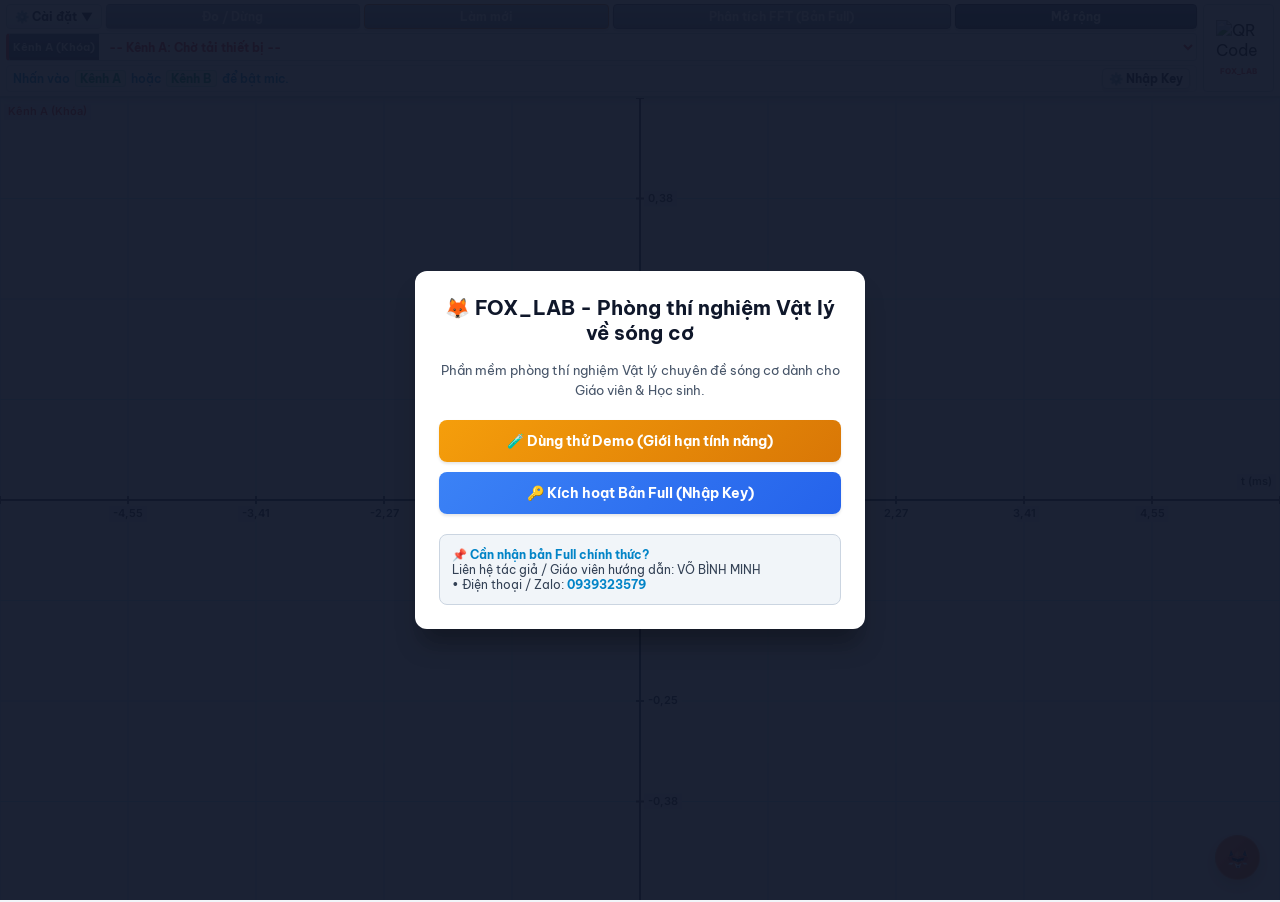
==== index.html @ f79adf84 "Add files via upload" ====
<!DOCTYPE html>
<html lang="vi">
<head>
    <meta charset="UTF-8">
    <meta name="viewport" content="width=device-width, initial-scale=1.0, maximum-scale=1.0, user-scalable=no">
    <link rel="manifest" href="manifest.json">
    <link rel="icon" type="image/png" sizes="192x192" href="icon-512.png">
    <link rel="apple-touch-icon" href="icon-512.png">
    <meta name="theme-color" content="#f97316">
    <meta name="apple-mobile-web-app-capable" content="yes">
    <meta name="apple-mobile-web-app-status-bar-style" content="black-translucent">
    <title>FOX_LAB - Phòng thí nghiệm Vật lý về sóng cơ học</title>
    <link rel="preconnect" href="https://fonts.googleapis.com">
    <link rel="preconnect" href="https://fonts.gstatic.com" crossorigin>
    <link href="https://fonts.googleapis.com/css2?family=Be+Vietnam+Pro:ital,wght@0,400;0,500;0,600;0,700;1,400&family=Inter:wght@400;500;600;700&family=JetBrains+Mono:wght@400;600;700&display=swap" rel="stylesheet">
    
    <script src="https://cdnjs.cloudflare.com/ajax/libs/qrcodejs/1.0.0/qrcode.min.js"></script>
    <script>
        window.MathJax = {
            tex: {
                inlineMath: [['$', '$'], ['\\(', '\\)']],
                displayMath: [['$$', '$$'], ['\\[', '\\]']],
                processEscapes: true,
                processEnvironments: true,
                packages: ['base', 'ams', 'noerrors', 'noundefined']
            },
            options: {
                ignoreHtmlClass: 'tex2jax_ignore',
                processHtmlClass: 'tex2jax_process|fox-msg-bubble|hud-overlay'
            },
            chtml: {
                scale: 1.05,
                displayAlign: 'left'
            }
        };
    </script>
    <script id="MathJax-script" async src="https://cdn.jsdelivr.net/npm/mathjax@3/es5/tex-mml-chtml.js"></script>

    <style>
        @keyframes animUI-fadeIn { from { opacity: 0; } to { opacity: 1; } }
        @keyframes animUI-slideDown { from { opacity: 0; transform: translateY(-8px) scaleY(0.95); } to { opacity: 1; transform: none; } }
        @keyframes statusPulse { 0%, 100% { opacity: 1; transform: scale(1); } 50% { opacity: 0.5; transform: scale(0.85); } }
        @keyframes foxPulsePing { 0% { transform: scale(0.95); opacity: 0.8; } 70%, 100% { transform: scale(1.65); opacity: 0; } }
        @keyframes foxMsgFadeIn { from { opacity: 0; transform: translateY(6px); } to { opacity: 1; transform: translateY(0); } }

        html, body {
            margin: 0; padding: 0; width: 100%; height: 100%; height: 100dvh;
            background-color: #f1f5f9; font-family: 'Be Vietnam Pro', 'Inter', sans-serif;
            -webkit-font-smoothing: antialiased; overflow: hidden; position: fixed;
            display: flex; flex-direction: column;
        }

        button, input, select { font-family: inherit; outline: none; }

        .top-bar {
            display: flex; background: linear-gradient(180deg, #ffffff, #f8fafc);
            border-bottom: 2px solid #cbd5e1; z-index: 10; padding: 4px 6px; gap: 6px;
            align-items: stretch; flex-shrink: 0; box-shadow: 0 4px 10px -2px rgba(0, 0, 0, 0.05);
        }

        .controls-wrapper { display: flex; flex-direction: column; flex-grow: 1; gap: 4px; }
        .toolbar-row { display: flex; flex-wrap: wrap; gap: 4px; width: 100%; align-items: stretch; position: relative; z-index: 100; }
        .toolbar-row > * { flex: 1 1 auto; min-width: 70px; }
        .channel-row { display: flex; flex-wrap: wrap; gap: 4px; width: 100%; position: relative; z-index: 10; }

        .channel-card {
            display: flex; flex: 1 1 180px; background: #fff; border: 1px solid #cbd5e1;
            border-radius: 4px; overflow: hidden; align-items: stretch;
            box-shadow: 0 1px 2px rgba(0, 0, 0, 0.02); height: 26px;
        }

        .channel-card button {
            border-radius: 0; width: 90px; font-size: 11px; flex-shrink: 0;
            text-shadow: 0 1px 1px rgba(0, 0, 0, 0.2); border: none; padding: 0 4px;
        }

        .channel-card select {
            flex-grow: 1; border: none; background: #f8fafc; color: #334155;
            padding: 0 6px; font-size: 11.5px; font-weight: 700; cursor: pointer;
            text-overflow: ellipsis; white-space: nowrap;
        }

        .channel-a-indicator { border-left: 3px solid #ef4444; }
        .channel-b-indicator { border-left: 3px solid #3b82f6; }

        .qr-panel {
            display: none; flex-direction: column; align-items: center; justify-content: center;
            background: #fff; border: 1px solid #cbd5e1; border-radius: 4px; padding: 2px;
            width: 65px; flex-shrink: 0; cursor: pointer;
        }
        .qr-panel img { width: 45px; height: 45px; }
        .qr-panel .scan-title { font-size: 8px; font-weight: 800; color: #ef4444; margin-top: 1px; }

        .info-panel {
            font-weight: 600; font-size: 11.5px; color: #dc2626; background: #fff;
            padding: 2px 6px; border-radius: 4px; border: 1px solid #e2e8f0; width: 100%;
            text-align: center; box-sizing: border-box; display: flex; align-items: center;
            justify-content: space-between; min-height: 22px; position: relative; z-index: 5;
        }

        .info-badge, .channel-tag-a, .channel-tag-b {
            display: inline-block; padding: 0 4px; margin: 0 2px; border-radius: 3px; font-weight: 700;
        }

        .info-badge { background-color: rgba(16, 185, 129, 0.1); color: #059669; border: 1px solid rgba(16, 185, 129, 0.2); }
        .channel-tag-a { color: #ef4444; background-color: rgba(239, 68, 68, 0.1); }
        .channel-tag-b { color: #3b82f6; background-color: rgba(59, 130, 246, 0.1); }

        .license-gear-btn {
            background: #f8fafc; border: 1px solid #cbd5e1; border-radius: 4px; font-size: 11.5px;
            font-weight: 700; color: #0f172a; cursor: pointer; padding: 2px 6px;
            display: inline-flex; align-items: center; gap: 4px;
        }
        .license-gear-btn:hover { background: #e2e8f0; }

        button {
            font-size: 11.5px; font-weight: bold; cursor: pointer; color: white;
            border: 1px solid rgba(0, 0, 0, 0.1); border-radius: 4px;
            box-shadow: 0 2px 3px rgba(0, 0, 0, 0.1); padding: 4px 8px; margin: 0;
            white-space: nowrap; overflow: hidden; text-overflow: ellipsis; transition: all 0.2s ease;
        }
        button:hover:not(:disabled) { filter: brightness(1.1); transform: translateY(-1px); }
        button:disabled { background: linear-gradient(180deg, #94a3b8, #64748b) !important; cursor: not-allowed; opacity: 0.8; }

        .btn-green { background: linear-gradient(180deg, #10b981, #059669); }
        .btn-red { background: linear-gradient(180deg, #ef4444, #dc2626); }
        .btn-orange { background: linear-gradient(180deg, #f59e0b, #d97706); color: #fff !important; border: 1px solid #b45309; }
        .btn-purple { background: linear-gradient(180deg, #8b5cf6, #7c3aed); }
        .btn-pink { background: linear-gradient(180deg, #ec4899, #db2777); }
        .btn-slate { background: linear-gradient(180deg, #64748b, #475569); color: #fff !important; border: 1px solid #334155; }
        .btn-blue { background: linear-gradient(180deg, #3b82f6, #2563eb); color: #fff !important; border: 1px solid #1d4ed8; }
        .btn-dark { background: linear-gradient(180deg, #334155, #0f172a); }

        canvas {
            flex-grow: 1; width: 100%; height: 100%; display: block;
            cursor: crosshair; touch-action: none; background-color: #f8fafc;
        }

        .settings-dropdown { position: relative; display: flex; flex: 0 1 auto; z-index: 101; }
        .settings-dropdown.open { z-index: 1000; }
        .settings-dropdown-toggle {
            padding: 4px 8px; font-size: 11.5px; font-weight: 700; color: #1e293b;
            border-radius: 4px; border: 1px solid #cbd5e1; background: linear-gradient(180deg, #ffffff, #f1f5f9);
            cursor: pointer; display: flex; align-items: center; gap: 4px;
        }
        .settings-dropdown-menu {
            display: none; position: absolute; top: calc(100% + 4px); left: 0; min-width: 250px;
            z-index: 1001; background: #0f172a; border: 1px solid #334155; border-radius: 6px;
            box-shadow: 0 16px 36px -4px rgba(0, 0, 0, 0.5); overflow: hidden;
        }
        .settings-dropdown.open .settings-dropdown-menu { display: block; animation: animUI-slideDown 0.22s ease forwards; }

        .settings-group-header {
            padding: 8px 12px; font-size: 12px; font-weight: 700; color: #f8fafc; cursor: pointer;
            display: flex; align-items: center; justify-content: space-between;
            border-bottom: 1px solid #1e293b; background: #0f172a;
        }
        .settings-group.expanded > .settings-group-header { background-color: #1e293b; color: #38bdf8; }
        .group-arrow { font-size: 11px; transition: transform 0.25s ease; color: #64748b; }
        .settings-group.expanded > .settings-group-header .group-arrow { transform: rotate(90deg); color: #38bdf8; }

        .settings-group-items {
            display: none; position: relative; padding: 4px; gap: 4px;
            background: #020617; border-radius: 6px; margin: 6px 8px 8px 8px; border: 1px solid #1e293b;
        }
        .settings-group.expanded > .settings-group-items { display: flex; flex-direction: row; align-items: stretch; }
        .settings-slider-pill {
            position: absolute; top: 4px; bottom: 4px; left: 0; width: 0;
            background: linear-gradient(135deg, #3b82f6, #2563eb); border-radius: 4px;
            pointer-events: none; z-index: 1; transition: transform 0.24s ease, width 0.24s ease; opacity: 0;
        }
        .settings-item {
            flex: 1; padding: 6px 4px; font-size: 11px; color: #94a3b8; cursor: pointer;
            border-radius: 4px; text-align: center; font-weight: 600; position: relative; z-index: 2;
            background: transparent !important;
        }
        .settings-item.active { color: #ffffff; font-weight: 700; }

        .settings-action-btn {
            padding: 8px 10px; font-size: 11.5px; color: #f8fafc; cursor: pointer; border-radius: 4px;
            text-align: left; font-weight: 600; background: #1e293b; border: 1px solid #334155;
            transition: 0.2s; display: block; width: 100%; box-sizing: border-box;
        }
        .settings-action-btn:hover { background: #334155; border-color: #475569; }
        .settings-action-btn.btn-danger { color: #fca5a5; border-color: #7f1d1d; }
        .settings-action-btn.btn-danger:hover { background: #7f1d1d; color: #fff; }

        .license-modal-overlay {
            position: fixed; top: 0; left: 0; width: 100vw; height: 100dvh;
            background: rgba(15, 23, 42, 0.95); z-index: 200000; display: flex;
            align-items: center; justify-content: center; padding: 15px; box-sizing: border-box;
        }
        .license-selection-box {
            background: #ffffff; width: 100%; max-width: 450px; border-radius: 12px;
            padding: 24px; box-shadow: 0 20px 25px -5px rgba(0, 0, 0, 0.3); text-align: center; box-sizing: border-box;
        }
        .license-selection-box h2 { color: #0f172a; margin-top: 0; font-size: 20px; font-weight: 700; }
        .license-selection-box p { color: #475569; font-size: 13px; line-height: 1.5; margin-bottom: 20px; }
        .license-btn-group { display: flex; flex-direction: column; gap: 10px; margin-bottom: 20px; }
        .license-btn {
            padding: 12px 16px; font-size: 14px; font-weight: bold; border-radius: 8px; border: none;
            cursor: pointer; color: white; display: flex; align-items: center; justify-content: center; gap: 8px; width: 100%;
        }
        .btn-demo-mode { background: linear-gradient(135deg, #f59e0b, #d97706); }
        .btn-full-mode { background: linear-gradient(135deg, #3b82f6, #2563eb); }
        .contact-box { background: #f1f5f9; border-radius: 8px; padding: 12px; font-size: 12px; color: #334155; border: 1px solid #cbd5e1; text-align: left; }
        .contact-box b { color: #0284c7; }

        .modal-overlay {
            position: fixed; top: 0; left: 0; width: 100vw; height: 100dvh;
            background: rgba(15, 23, 42, 0.95); z-index: 100000; display: none;
            align-items: center; justify-content: center;
        }
        .modal-content {
            background: #f8fafc; width: 100vw; height: 100dvh; display: flex;
            flex-direction: column; overflow: hidden; box-sizing: border-box;
        }
        .modal-header {
            color: #fff; padding: 8px 12px; font-weight: bold; font-size: 13px;
            display: flex; justify-content: space-between; align-items: center; flex-shrink: 0;
        }
        .modal-controls {
            padding: 6px 8px; background: #fff; border-bottom: 1px solid #cbd5e1;
            display: flex; gap: 6px; align-items: center; flex-wrap: wrap;
            justify-content: space-between; flex-shrink: 0;
        }
        .fft-canvas-container {
            padding: 6px; background: #e2e8f0; width: 100%; box-sizing: border-box;
            display: flex; justify-content: center; align-items: center; overflow: hidden;
            flex-grow: 1; position: relative;
        }
        .modal-display-canvas { background: #fff; border: 1px solid #cbd5e1; border-radius: 4px; width: 100%; height: 100%; display: block; touch-action: none; }
        #fftModal .modal-header { background: linear-gradient(90deg, #7c3aed, #4f46e5); }
        #twoSourceModal .modal-header { background: linear-gradient(90deg, #db2777, #c026d3); }

        .hud-overlay {
            position: absolute; top: 16px; left: 16px; background: rgba(15, 23, 42, 0.88);
            color: #f8fafc; padding: 10px 14px; border-radius: 8px; border: 1px solid rgba(255, 255, 255, 0.2);
            font-family: 'JetBrains Mono', monospace; font-size: 12px; line-height: 1.6; z-index: 50; display: none; max-width: calc(100% - 32px);
        }
        .hud-title { font-family: 'Be Vietnam Pro', sans-serif; font-weight: 700; color: #38bdf8; margin-bottom: 4px; font-size: 13px; text-transform: uppercase; border-bottom: 1px solid rgba(255, 255, 255, 0.2); padding-bottom: 2px; }
        .hud-highlight { color: #facc15; font-weight: bold; }
        .hud-eq { color: #10b981; font-style: italic; }
        .math-symbol { font-family: "Times New Roman", Times, serif; font-style: italic; font-size: 14.5px; }

        .ts-mode-toggle { display: flex; gap: 4px; background: #0f172a; padding: 3px; border-radius: 6px; border: 1px solid #334155; position: relative; overflow: hidden; }
        .ts-mode-pill { position: absolute; top: 3px; bottom: 3px; left: 0; width: 0; background: linear-gradient(135deg, #3b82f6, #2563eb); border-radius: 4px; pointer-events: none; z-index: 1; transition: transform 0.24s ease, width 0.24s ease; opacity: 0; }
        .ts-mode-toggle button { background: transparent; color: #94a3b8; border: none; font-weight: 600; padding: 5px 12px; font-size: 11px; position: relative; z-index: 2; cursor: pointer; border-radius: 4px; }
        .ts-mode-toggle button.active-mode { color: #ffffff; font-weight: 700; }

        .beat-warning {
            position: absolute; top: 16px; left: 50%; transform: translateX(-50%);
            background: rgba(220, 38, 38, 0.9); color: white; padding: 4px 12px; border-radius: 12px;
            font-size: 11.5px; font-weight: bold; z-index: 60; display: none; border: 1px solid #f87171; box-shadow: 0 4px 6px -1px rgba(0, 0, 0, 0.1);
        }

        :root { --fox-font: 'Be Vietnam Pro', sans-serif; --fox-font-mono: 'JetBrains Mono', monospace; --fox-cyan: #38bdf8; --fox-text-muted: #64748b; }

        #fox-chat-widget { position: fixed; bottom: 20px; right: 20px; z-index: 99998; font-family: var(--fox-font); user-select: none; }
        .fox-trigger-wrapper { position: relative; display: flex; align-items: center; justify-content: center; }
        .fox-ping-ring { position: absolute; width: 100%; height: 100%; border-radius: 50%; background: rgba(249, 115, 22, 0.4); animation: foxPulsePing 3s infinite; pointer-events: none; z-index: 1; }
        #fox-chat-trigger {
            position: relative; z-index: 2; width: 45px; height: 45px; border-radius: 50%;
            background: linear-gradient(135deg, #ff7849 0%, #ea580c 100%); border: 1px solid rgba(255, 255, 255, 0.25);
            box-shadow: 0 6px 15px -4px rgba(234, 88, 12, 0.5); cursor: pointer; display: flex; align-items: center; justify-content: center; color: #fff;
        }
        .fox-trigger-icon { width: 26px; height: 26px; display: flex; align-items: center; justify-content: center; }
        .fox-trigger-icon svg { width: 100%; height: 100%; display: block; }
        .fox-trigger-close-icon { display: none; width: 18px; height: 18px; }

        #fox-chat-widget.open #fox-chat-trigger { background: linear-gradient(135deg, #334155 0%, #1e293b 100%); }
        #fox-chat-widget.open .fox-ping-ring, #fox-chat-widget.open .fox-trigger-fox-icon { display: none; }
        #fox-chat-widget.open .fox-trigger-close-icon { display: flex; transform: rotate(90deg); }

        #fox-chat-box {
            position: absolute; bottom: 60px; right: 0; width: 330px; height: 450px; max-height: calc(100dvh - 100px);
            background: rgba(15, 23, 42, 0.95); backdrop-filter: blur(20px); border: 1px solid rgba(255, 255, 255, 0.1);
            border-radius: 10px; box-shadow: 0 20px 40px -10px rgba(0, 0, 0, 0.7); display: flex; flex-direction: column;
            overflow: hidden; transform: scale(0.9) translateY(20px); opacity: 0; visibility: hidden; pointer-events: none;
            transition: all 0.3s; z-index: 10;
        }
        #fox-chat-widget.open #fox-chat-box { transform: scale(1) translateY(0); opacity: 1; visibility: visible; pointer-events: auto; }

        #fox-chat-box.light-theme { background: rgba(248, 250, 252, 0.98); border: 1px solid rgba(0, 0, 0, 0.15); }
        #fox-chat-box.light-theme .fox-chat-header { background: rgba(241, 245, 249, 0.95); border-bottom: 1px solid rgba(0, 0, 0, 0.1); }
        #fox-chat-box.light-theme .fox-header-title { color: #0f172a; }
        #fox-chat-box.light-theme .fox-header-status { color: #64748b; }
        #fox-chat-box.light-theme .fox-btn-icon { color: #475569; }
        #fox-chat-box.light-theme .fox-btn-icon:hover { background: rgba(0, 0, 0, 0.08); color: #0f172a; }
        #fox-chat-box.light-theme .fox-msg-bot .fox-msg-bubble { background: #ffffff; color: #0f172a; border: 1px solid #cbd5e1; box-shadow: 0 1px 3px rgba(0, 0, 0, 0.05); }
        #fox-chat-box.light-theme .fox-msg-bot .fox-msg-bubble b { color: #0284c7; }
        #fox-chat-box.light-theme .fox-input-container { background: rgba(241, 245, 249, 0.98); border-top: 1px solid rgba(0, 0, 0, 0.1); }
        #fox-chat-box.light-theme .fox-input-box { background: #ffffff; border: 1px solid #cbd5e1; }
        #fox-chat-box.light-theme #fox-chat-input { color: #0f172a; }
        #fox-chat-box.light-theme #fox-chat-input::placeholder { color: #94a3b8; }
        #fox-chat-box.light-theme .fox-footer-meta { color: #64748b; }
        #fox-chat-box.light-theme .fox-typing-text { color: #64748b; }

        .fox-chat-header { padding: 10px 12px; background: rgba(30, 41, 59, 0.8); border-bottom: 1px solid rgba(255, 255, 255, 0.1); display: flex; align-items: center; justify-content: space-between; flex-shrink: 0; }
        .fox-header-left { display: flex; align-items: center; gap: 8px; }
        .fox-avatar-container { width: 28px; height: 28px; border-radius: 6px; border: 1px solid rgba(249, 115, 22, 0.5); background: rgba(249, 115, 22, 0.1); display: flex; align-items: center; justify-content: center; padding: 2px; }
        .fox-avatar-container svg, .fox-msg-avatar svg { width: 100%; height: 100%; display: block; }
        .fox-header-info { display: flex; flex-direction: column; gap: 1px; }
        .fox-header-title { font-size: 13.5px; font-weight: 700; color: #fff; }
        .fox-header-status { font-size: 10px; color: #94a3b8; display: flex; align-items: center; gap: 4px; }
        .fox-status-dot { width: 5px; height: 5px; border-radius: 50%; background: #22c55e; animation: statusPulse 2s infinite ease-in-out; }
        .fox-btn-icon { width: 26px; height: 26px; border-radius: 4px; background: transparent; border: none; color: #94a3b8; display: flex; align-items: center; justify-content: center; cursor: pointer; }
        .fox-btn-icon:hover { background: rgba(255, 255, 255, 0.1); color: #fff; }

        #fox-chat-content { flex: 1; padding: 12px; overflow-y: auto; display: flex; flex-direction: column; gap: 10px; user-select: text; scroll-behavior: smooth; }
        .fox-msg-row { display: flex; gap: 8px; max-width: 100%; animation: foxMsgFadeIn 0.25s ease forwards; }
        .fox-msg-user { justify-content: flex-end; }
        .fox-msg-bot { justify-content: flex-start; }
        .fox-msg-avatar { width: 24px; height: 24px; border-radius: 4px; background: rgba(30, 41, 59, 0.9); border: 1px solid rgba(249, 115, 22, 0.4); display: flex; align-items: center; justify-content: center; flex-shrink: 0; padding: 2px; }
        .fox-msg-group { position: relative; display: flex; flex-direction: column; max-width: 85%; gap: 2px; }
        .fox-copy-btn { position: absolute; bottom: -18px; right: 0px; background: #cbd5e1; border: none; border-radius: 4px; color: #0f172a; cursor: pointer; font-size: 9px; padding: 2px 6px; font-weight: bold; opacity: 0; transition: opacity 0.2s; box-shadow: 0 1px 2px rgba(0, 0, 0, 0.2); }
        .fox-msg-group:hover .fox-copy-btn { opacity: 1; }

        .fox-msg-user .fox-msg-group { align-items: flex-end; }
        .fox-msg-bot .fox-msg-group { align-items: flex-start; }
        .fox-msg-bubble { padding: 8px 12px; border-radius: 10px; font-size: 12px; line-height: 1.4; word-wrap: break-word; max-width: 100%; }
        .fox-msg-user .fox-msg-bubble { background: linear-gradient(135deg, #f97316 0%, #ea580c 100%); color: #ffffff; border-bottom-right-radius: 2px; font-weight: 500; }
        .fox-msg-bot .fox-msg-bubble { background: rgba(30, 41, 59, 0.85); color: #f1f5f9; border: 1px solid rgba(255, 255, 255, 0.1); border-top-left-radius: 2px; }
        .fox-msg-bot .fox-msg-bubble b { color: var(--fox-cyan); font-weight: 600; }

        .fox-typing-indicator { display: inline-flex; align-items: center; width: auto; white-space: nowrap; }
        .fox-typing-text { font-size: 11px; color: #94a3b8; font-style: italic; margin-left: 6px; }

        .fox-input-container { padding: 10px; background: rgba(15, 23, 42, 0.95); border-top: 1px solid rgba(255, 255, 255, 0.1); display: flex; flex-direction: column; gap: 4px; flex-shrink: 0; }
        .fox-input-box { display: flex; align-items: center; background: rgba(30, 41, 59, 0.8); border: 1px solid rgba(255, 255, 255, 0.15); border-radius: 20px; padding: 4px 6px 4px 12px; }
        #fox-chat-input { flex: 1; background: transparent; border: none; color: #f8fafc; font-size: 12px; outline: none; padding: 6px 0; }
        .fox-send-btn { width: 28px; height: 28px; border-radius: 50%; background: linear-gradient(135deg, #f97316 0%, #ea580c 100%); border: none; color: #fff; display: flex; align-items: center; justify-content: center; cursor: pointer; flex-shrink: 0; }
        .fox-send-btn:disabled { background: rgba(255, 255, 255, 0.1) !important; color: #64748b !important; cursor: not-allowed; }
        .fox-send-btn svg { width: 12px; height: 12px; margin-left: 2px; }
        .fox-footer-meta { font-size: 9px; color: var(--fox-text-muted); text-align: center; }
        .fox-freq-tag { color: var(--fox-cyan); font-weight: 600; }
    </style>
</head>
<body>

<div id="licenseModalOverlay" class="license-modal-overlay" style="display: none;">
    <div class="license-selection-box">
        <h2>🦊 FOX_LAB - Phòng thí nghiệm Vật lý về sóng cơ</h2>
        <p>Phần mềm phòng thí nghiệm Vật lý chuyên đề sóng cơ dành cho Giáo viên & Học sinh.</p>
        <div class="license-btn-group">
            <button class="license-btn btn-demo-mode" onclick="selectMode('demo')">🧪 Dùng thử Demo (Giới hạn tính năng)</button>
            <button class="license-btn btn-full-mode" onclick="selectMode('full')">🔑 Kích hoạt Bản Full (Nhập Key)</button>
        </div>
        <div id="keyInputContainer" style="display: none; margin-bottom: 15px;">
            <input type="text" id="licenseKeyInput" placeholder="Nhập mã Key bản quyền..." style="width: 100%; padding: 10px; border-radius: 6px; border: 1px solid #cbd5e1; margin-bottom: 8px; box-sizing: border-box; text-align: center; font-weight: bold;">
            <div style="color: #dc2626; font-size: 11px; font-weight: bold; margin-bottom: 8px; text-align: center; background: #fee2e2; padding: 6px; border-radius: 4px; border: 1px dashed #f87171;">
                ⚠️ LƯU Ý: KHÔNG DÙNG TAB ẨN DANH!<br>Key hỗ trợ tối đa 3 thiết bị / lượt đổi.
            </div>
            <div style="display: flex; gap: 8px;">
                <button class="btn-green" style="flex: 1; padding: 10px; font-size: 12.5px; font-weight: bold;" onclick="verifyEnteredKey('verify')">✅ Xác thực & Mở khóa</button>
            </div>
        </div>
        <div class="contact-box">
            📌 <b>Cần nhận bản Full chính thức?</b><br>
            Liên hệ tác giả / Giáo viên hướng dẫn: VÕ BÌNH MINH<br>
            • Điện thoại / Zalo: <b>0939323579</b><br>
        </div>
    </div>
</div>

<div class="top-bar">
    <div class="controls-wrapper">
        <select id="channelModeSelect" style="display:none">
            <option value="1" selected>1 nguồn âm</option>
            <option value="2">2 nguồn âm</option>
        </select>
        <select id="modeSelect" style="display:none">
            <option value="auto">Khảo sát tần số (Tự dừng)</option>
            <option value="continuous" selected>Khảo sát liên tục</option>
        </select>
        <select id="speedSelect" style="display:none">
            <option value="fast" selected>Nhanh</option>
            <option value="slow">Chậm</option>
        </select>

        <div class="toolbar-row">
            <div class="settings-dropdown" id="settingsDropdown">
                <div class="settings-dropdown-toggle" id="settingsToggle">
                    <span>⚙️ Cài đặt</span><span class="dropdown-arrow">▼</span>
                </div>
                <div class="settings-dropdown-menu" id="settingsMenu">
                    <div class="settings-group" id="groupChannelMode">
                        <div class="settings-group-header" data-group="channelMode"><span>Chế độ nguồn âm</span><span class="group-arrow">›</span></div>
                        <div class="settings-group-items">
                            <div class="settings-item active" data-target="channelModeSelect" data-value="1">1 Nguồn</div>
                            <div class="settings-item" data-target="channelModeSelect" data-value="2">2 Nguồn</div>
                        </div>
                    </div>
                    <div class="settings-group" id="groupMode">
                        <div class="settings-group-header" data-group="mode"><span>Chức năng khảo sát</span><span class="group-arrow">›</span></div>
                        <div class="settings-group-items">
                            <div class="settings-item" data-target="modeSelect" data-value="auto">Tự dừng</div>
                            <div class="settings-item active" data-target="modeSelect" data-value="continuous">Liên tục</div>
                        </div>
                    </div>
                    <div class="settings-group" id="groupSpeed" style="display: block;">
                        <div class="settings-group-header" data-group="speed"><span>Tốc độ quét</span><span class="group-arrow">›</span></div>
                        <div class="settings-group-items">
                            <div class="settings-item active" data-target="speedSelect" data-value="fast">Nhanh</div>
                            <div class="settings-item" data-target="speedSelect" data-value="slow">Chậm</div>
                        </div>
                    </div>

                    <div class="settings-group" id="groupLicense">
                        <div class="settings-group-header" data-group="license" style="color: #38bdf8; border-top: 1px solid #1e293b;">
                            <span>🔑 Quản lý Bản quyền</span><span class="group-arrow">›</span>
                        </div>
                        <div class="settings-group-items" style="flex-direction: column; gap: 6px; padding: 8px;">
                            <div class="settings-action-btn" onclick="handleLicenseAction('change')">🔄 Đổi thiết bị (Đăng nhập máy khác)</div>
                            <div class="settings-action-btn" onclick="handleLicenseAction('logout')">🚪 Đăng xuất (Tạm thời)</div>
                            <div class="settings-action-btn btn-danger" onclick="handleLicenseAction('delete')">🗑 Xóa Key vĩnh viễn</div>
                        </div>
                    </div>
                </div>
            </div>

            <button id="pauseButton" class="btn-green" disabled>Đo / Dừng</button>
            <button id="resetButton" class="btn-orange">Làm mới</button>
            <button id="btnAnalysis" class="btn-slate" disabled>Xử lý nguồn âm</button>
            <button id="fullscreenButton" class="btn-slate" onclick="toggleFullScreen()">Mở rộng</button>
        </div>

        <div class="channel-row">
            <div class="channel-card channel-a-indicator">
                <button id="btnStartA" class="btn-slate" disabled>Kênh A (Khóa)</button>
                <select id="micSelectA" style="color: #dc2626;">
                    <option value="">-- Kênh A: Chờ tải thiết bị --</option>
                </select>
            </div>
            <div class="channel-card channel-b-indicator" id="cardChannelB" style="display:none;">
                <button id="btnStartB" class="btn-slate" disabled>Kênh B (Khóa)</button>
                <select id="micSelectB" style="color: #2563eb;">
                    <option value="">-- Kênh B: Chờ tải thiết bị --</option>
                </select>
            </div>
        </div>

        <div class="info-panel" id="infoText">
            <span id="infoMessageText">Đang tải hệ thống phân tích...</span>
            <button class="license-gear-btn" onclick="openLicenseModal()" title="Kích hoạt bản Full">⚙️ Nhập Key</button>
        </div>
    </div>

    <div class="qr-panel" id="qrPanel">
        <img id="qrImage" src="" alt="QR Code"><span class="scan-title">FOX_LAB</span>
    </div>
</div>

<canvas id="oscilloscope"></canvas>

<!-- MODAL PHÂN TÍCH HỌA ÂM FFT -->
<div id="fftModalOverlay" class="modal-overlay">
    <div id="fftModal" class="modal-content" onclick="event.stopPropagation()">
        <div class="modal-header">
            <span>Phân tích Họa âm (Spectrum - 5 Họa âm)</span>
        </div>
        <div class="modal-controls">
            <button class="btn-dark" onclick="closeFFTModal()">⬅ Quay lại</button>
            <label style="font-weight: 600; font-size: 11.5px; margin-left:10px;">Tần số (f<sub>0</sub>):</label>
            <input type="number" id="fftTargetFreq" value="440" min="20" max="5000" oninput="processAndDrawFFT()">
            <span style="font-weight: 600; font-size: 11.5px;">Hz</span>
            <button class="btn-green" onclick="processAndDrawFFT()">Quét Họa âm</button>
        </div>
        <div class="fft-canvas-container">
            <canvas id="fftDisplayCanvas" class="modal-display-canvas"></canvas>
        </div>
    </div>
</div>

<!-- MODAL PHÂN TÍCH 2 NGUỒN ÂM -->
<div id="twoSourceModalOverlay" class="modal-overlay">
    <div id="twoSourceModal" class="modal-content" onclick="event.stopPropagation()">
        <div class="modal-header">
            <span>Phân tích & Xử lý 2 Nguồn âm</span>
        </div>
        <div class="modal-controls" style="justify-content: space-between; padding: 6px 12px; display: flex; align-items: center;">
            <button class="btn-dark" onclick="closeTwoSourceModal()">⬅ Quay lại</button>
            <div class="ts-mode-toggle">
                <button id="btnModeOverlay" class="active-mode" onclick="setTsMode('overlay')">Ghép sóng</button>
                <button id="btnModeSum" onclick="setTsMode('sum')">Tổng hợp (A+B)</button>
            </div>
            <div style="display: flex; align-items: center; gap: 4px;">
                <button id="tsPlayBtn" onclick="toggleTsPlay()" class="btn-orange" style="margin-left: 4px;">⏸ Dừng</button>
                <button id="tsResultBtn" onclick="showTsResultModal()" style="display: none !important; margin-left: 4px;" class="btn-blue">📊 Kết quả</button>
                <button id="tsEquationBtn" onclick="showTsEquationModal()" style="display: none !important; margin-left: 4px;" class="btn-slate">📐 Phương trình</button>
            </div>
        </div>
        <div class="fft-canvas-container" id="tsContainer">
            <canvas id="twoSourceCanvas" class="modal-display-canvas"></canvas>
            <div id="hudResults" class="hud-overlay">
                <div class="hud-title">BẢNG KẾT QUẢ ĐỐI CHIẾU</div>
                <div>Tần số Kênh A: <span class="hud-highlight" id="hudFreqA">0.0</span> Hz &nbsp;|&nbsp; Chu kỳ T<sub>A</sub> = <span class="hud-highlight" id="hudPerA">0.00</span> ms &nbsp;|&nbsp; Biên độ A: <span class="hud-highlight" id="hudAmpA">0.00</span></div>
                <div>Tần số Kênh B: <span class="hud-highlight" id="hudFreqB">0.0</span> Hz &nbsp;|&nbsp; Chu kỳ T<sub>B</sub> = <span class="hud-highlight" id="hudPerB">0.00</span> ms &nbsp;|&nbsp; Biên độ B: <span class="hud-highlight" id="hudAmpB">0.00</span></div>
                <div style="margin-top:4px; padding-top:4px; border-top:1px dashed rgba(255,255,255,0.2);">
                    Độ lệch pha Δφ: <span class="hud-highlight" id="hudPhaseRad">0.00</span> rad (<span class="hud-highlight" id="hudPhaseDeg">0</span>°)
                </div>
            </div>
            <div id="hudEquations" class="hud-overlay" style="top: auto; bottom: 16px; left: 16px;">
                <div class="hud-title">PHƯƠNG TRÌNH DAO ĐỘNG</div>
                <div class="hud-eq">Kênh A: <span class="math-symbol">u<sub>A</sub> = <span id="eqAmpA">A</span>·cos(2π·<span id="eqFreqA">0</span>·t)</span></div>
                <div class="hud-eq">Kênh B: <span class="math-symbol">u<sub>B</sub> = <span id="eqAmpB">A</span>·cos(2π·<span id="eqFreqB">0</span>·t <span id="eqPhase">+ 0.00</span>)</span></div>
                <div class="hud-eq" id="eqSumLine" style="margin-top:4px;">Tổng hợp: <span class="math-symbol">u = u<sub>A</sub> + u<sub>B</sub></span></div>
            </div>
            <div id="tsWarningText" class="beat-warning">⚠️ Hai nguồn khác tần số (Tạo Sóng Phách)</div>
        </div>
    </div>
</div>

<!-- FOX CHAT WIDGET -->
<div id="fox-chat-widget">
    <div class="fox-trigger-wrapper">
        <div class="fox-ping-ring"></div>
        <button id="fox-chat-trigger" onclick="toggleChat()">
            <span class="fox-trigger-icon fox-trigger-fox-icon" id="trigger-fox-icon-container"></span>
            <span class="fox-trigger-icon fox-trigger-close-icon"><svg viewBox="0 0 24 24" fill="none" stroke="currentColor" stroke-width="2"><line x1="18" y1="6" x2="6" y2="18"></line><line x1="6" y1="6" x2="18" y2="18"></line></svg></span>
        </button>
    </div>
    <div id="fox-chat-box">
        <div class="fox-chat-header">
            <div class="fox-header-left">
                <div class="fox-avatar-container" id="header-fox-icon-container"></div>
                <div class="fox-header-info">
                    <div class="fox-header-title">Fox_lab AI</div>
                    <div class="fox-header-status"><span class="fox-status-dot"></span><span id="foxStatusText">Trực tuyến</span></div>
                </div>
            </div>
            <div class="fox-header-actions">
                <button class="fox-btn-icon" id="themeToggleBtn" onclick="toggleChatTheme()" title="Đổi giao diện Sáng / Tối">
                    <svg viewBox="0 0 24 24" fill="none" stroke="currentColor" stroke-width="2">
                        <path stroke-linecap="round" stroke-linejoin="round" d="M12 3v1m0 16v1m9-9h-1M4 12H3m15.364 6.364l-.707-.707M6.343 6.343l-.707-.707m12.728 0l-.707.707M6.343 17.657l-.707.707M16 12a4 4 0 11-8 0 4 4 0 018 0z"></path>
                    </svg>
                </button>
            </div>
        </div>
        <div id="fox-chat-content">
            <div class="fox-msg-row fox-msg-bot">
                <div class="fox-msg-avatar" id="msg-fox-icon-container"></div>
                <div class="fox-msg-group">
                    <div class="fox-msg-bubble">Xin chào quý Thầy/Cô và các em học sinh! Mình là <b>Fox_lab AI</b>, trợ lý ảo hướng dẫn thí nghiệm Vật lý. Em đang khảo sát với tần số <span id="foxLiveFreqTag" class="fox-freq-tag">0.0 Hz</span>. Em cần hỗ trợ gì?</div>
                </div>
            </div>
        </div>
        <div class="fox-input-container">
            <div class="fox-input-box">
                <input type="text" id="fox-chat-input" placeholder="Hỏi AI về kết quả đo đạc..." autocomplete="off">
                <button class="fox-send-btn" id="foxSendBtn" disabled>
                    <svg viewBox="0 0 24 24" fill="none" stroke="currentColor" stroke-width="2.5" stroke-linecap="round" stroke-linejoin="round">
                        <line x1="22" y1="2" x2="11" y2="13"></line>
                        <polygon points="22 2 15 22 11 13 2 9 22 2"></polygon>
                    </svg>
                </button>
            </div>
            <div class="fox-footer-meta">FOX_LAB</div>
        </div>
    </div>
</div>

<script>
    async function checkAppVersion() {
        try {
            const res = await fetch('./version.json?t=' + Date.now(), { cache: 'no-store' });
            if (!res.ok) return;
            const data = await res.json();
            const serverVersion = data.version;
            const localVersion = localStorage.getItem('fox_app_version');

            if (!localVersion) {
                localStorage.setItem('fox_app_version', serverVersion);
            } else if (localVersion !== serverVersion) {
                localStorage.setItem('fox_app_version', serverVersion);
                if ('caches' in window) {
                    const keys = await caches.keys();
                    await Promise.all(keys.map(key => caches.delete(key)));
                }
                window.location.reload(true);
            }
        } catch (e) { console.log('Chưa thể kiểm tra phiên bản:', e); }
    }
    checkAppVersion();

    document.addEventListener('keydown', function (e) {
        if (e.key === 'F12' || (e.ctrlKey && e.shiftKey && (e.key === 'I' || e.key === 'i' || e.key === 'J' || e.key === 'j')) || (e.ctrlKey && (e.key === 'U' || e.key === 'u'))) {
            e.preventDefault(); return false;
        }
    });
    document.addEventListener('contextmenu', function (e) { e.preventDefault(); });

    let wasAppBackgrounded = false;
    let lastBackgroundTime = 0;
    let lastReturnProcessTime = 0;
    let isSelectActive = false;

    // FIX: Sửa lỗi đóng băng trên ĐTDĐ do sự kiện focus của menu chọn
    document.addEventListener('DOMContentLoaded', () => {
        document.querySelectorAll('select').forEach(sel => {
            sel.addEventListener('focus', () => { isSelectActive = true; });
            sel.addEventListener('blur', () => { setTimeout(() => { isSelectActive = false; }, 300); });
        });
    });

    function onAppLeave() {
        if (isSelectActive) return;
        wasAppBackgrounded = true;
        lastBackgroundTime = performance.now();
        if (typeof stopTimer !== 'undefined') clearTimeout(stopTimer);
    }

    function onAppEnter() {
        const now = performance.now();
        if (now - lastReturnProcessTime < 400) return;
        if (wasAppBackgrounded || (document.visibilityState === 'visible' && (now - lastBackgroundTime > 200))) {
            wasAppBackgrounded = false;
            lastReturnProcessTime = now;
            if (typeof handleAppReturn === 'function') {
                handleAppReturn();
            }
        }
    }

    document.addEventListener('visibilitychange', () => {
        if (document.visibilityState === 'hidden') onAppLeave();
        else if (document.visibilityState === 'visible') onAppEnter();
    });

    window.addEventListener('blur', () => onAppLeave());
    window.addEventListener('focus', () => onAppEnter());
    window.addEventListener('beforeunload', () => { stopAudioChannel('A'); stopAudioChannel('B'); });

    function toggleFullScreen() {
        let elem = document.documentElement;
        if (!document.fullscreenElement && !document.webkitFullscreenElement && !document.mozFullScreenElement && !document.msFullscreenElement) {
            if (elem.requestFullscreen) elem.requestFullscreen().catch(err => { console.log(err); });
            else if (elem.webkitRequestFullscreen) elem.webkitRequestFullscreen();
            else if (elem.msRequestFullscreen) elem.msRequestFullscreen();
        } else {
            if (document.exitFullscreen) document.exitFullscreen();
            else if (document.webkitExitFullscreen) document.webkitExitFullscreen();
            else if (document.msExitFullscreen) document.msExitFullscreen();
        }
    }

    const FOX_AVATAR_SVG = `<svg viewBox="0 0 100 100" fill="none"><polygon points="22,12 10,48 36,40" fill="#ff7a30"/><polygon points="23,19 16,44 32,38" fill="#1e293b"/><path d="M 19 36 Q 23 32 28 34" stroke="#38bdf8" stroke-width="1.3" stroke-linecap="round"/><polygon points="78,12 64,40 90,48" fill="#ff7a30"/><polygon points="77,19 68,38 84,44" fill="#1e293b"/><path d="M 81 36 Q 77 32 72 34" stroke="#38bdf8" stroke-width="1.3" stroke-linecap="round"/><polygon points="50,22 36,40 50,46" fill="#ff8f4a"/><polygon points="50,22 50,46 64,40" fill="#ff7a30"/><polygon points="36,40 10,48 20,68 38,58" fill="#d4380d"/><polygon points="64,40 38,58 50,46" fill="#e04006"/><polygon points="64,40 50,46 62,58" fill="#d4380d"/><polygon points="64,40 90,48 80,68 62,58" fill="#d4380d"/><polygon points="20,68 12,74 26,76 34,68" fill="#e2e8f0"/><polygon points="80,68 88,74 74,76 66,68" fill="#cbd5e1"/><polygon points="38,58 50,46 50,78 36,68" fill="#ff7a30"/><polygon points="62,58 50,46 50,78 64,68" fill="#e04006"/><polygon points="50,78 36,68 44,88 50,88" fill="#f8fafc"/><polygon points="50,78 64,68 56,88 50,88" fill="#e2e8f0"/><polygon points="50,88 45,82 55,82" fill="#0f172a"/><polygon points="25,48 50,54 75,48 71,59 50,65 29,59" fill="#090d16" stroke="rgba(56,189,248,0.5)" stroke-width="0.9"/><circle cx="34.5" cy="48" r="1.5" fill="#ffffff"/><circle cx="44.5" cy="60" r="1.5" fill="#ffffff"/><circle cx="54.5" cy="48" r="1.5" fill="#ffffff"/><circle cx="64.5" cy="60" r="1.5" fill="#ffffff"/></svg>`;
    const LICENSE_GAS_URL = "https://script.google.com/macros/s/AKfycbwC9gwiwBdIsfvv2nGZQNrkeR1O43GTW9lhMCu6fEn-LGjjbmMEcy-3153DZRkOaLdx3Q/exec";
    const CHAT_GAS_URL = "https://script.google.com/macros/s/AKfycbyStGo5ETWCHq3UxtQEWIFL-R2mpEHdeYuX53EgfPf8LtG2Dfe4Dbk1-i59hf8LcY2bdg/exec";

    const btnStartA = document.getElementById('btnStartA'), btnStartB = document.getElementById('btnStartB');
    const pauseButton = document.getElementById('pauseButton'), resetButton = document.getElementById('resetButton');
    const btnAnalysis = document.getElementById('btnAnalysis'), infoMessageText = document.getElementById('infoMessageText');
    const channelModeSelect = document.getElementById('channelModeSelect'), modeSelect = document.getElementById('modeSelect'), speedSelect = document.getElementById('speedSelect');
    const micSelectA = document.getElementById('micSelectA'), micSelectB = document.getElementById('micSelectB');
    const canvas = document.getElementById('oscilloscope'), canvasCtx = canvas.getContext('2d', { alpha: false });
    const settingsDropdown = document.getElementById('settingsDropdown'), settingsMenu = document.getElementById('settingsMenu');

    window.resetButton = resetButton;

    let isDemoMode = true; let demoTimer = null; let demoChatCount = 0; const MAX_DEMO_CHAT = 3;
    let detectedFrequency = 0, lockedFrequency = 440;
    let isUserZoomed = false, totalTimeOnScreen = 5 * (1.0 / 440), currentZoomY = 2.0;

    let isTwoSourceModalOpen = false, isTsPaused = false;
    let snapDataA = [], snapDataB = [], tsViewMode = 'overlay';
    let showTsResults = false, showTsEquations = false;
    let currentCalcFreqA = 0, currentCalcFreqB = 0, currentAmpA = 0, currentAmpB = 0;
    
    // Mảng lưu trữ điểm phân tích trên đồ thị
    let pickedPoints = [];

    function getDeviceId() {
        let deviceId = localStorage.getItem('fox_device_id');
        if (!deviceId) {
            deviceId = 'dev_' + Math.random().toString(36).substring(2) + Date.now().toString(36);
            localStorage.setItem('fox_device_id', deviceId);
        }
        return deviceId;
    }

    function selectMode(mode) {
        if (mode === 'demo') {
            isDemoMode = true; document.getElementById('licenseModalOverlay').style.display = 'none';
            const gearBtn = document.querySelector('.license-gear-btn');
            if (gearBtn) gearBtn.style.display = 'inline-flex';
            updateAnalysisButtonState();
        } else {
            document.getElementById('keyInputContainer').style.display = 'block';
        }
    }

    function openLicenseModal() {
        document.getElementById('licenseModalOverlay').style.display = 'flex';
        document.getElementById('keyInputContainer').style.display = 'none';
    }

    window.handleLicenseAction = function (action) {
        let key = localStorage.getItem('fox_license_key');
        if (!key) { alert("Bạn chưa kích hoạt Key nào hoặc đang ở chế độ Dùng thử!"); return; }

        if (action === 'logout') {
            if (confirm("🚪 Bạn muốn Đăng xuất khỏi thiết bị này?\n(Key vẫn được lưu trên hệ thống, nhưng sẽ bị đăng xuất khỏi máy này)")) {
                forceLogout(false);
            }
        } else if (action === 'change') {
            if (confirm("🔄 Bạn muốn Đổi thiết bị?\n(Thiết bị hiện tại sẽ bị đăng xuất để bạn có thể dùng Key này đăng nhập vào máy tính khác)")) {
                fetch(LICENSE_GAS_URL, { method: 'POST', body: JSON.stringify({ action: "releaseDevice", key: key, deviceId: getDeviceId() }) });
                alert("Đã gửi yêu cầu giải phóng thiết bị!");
                forceLogout(false);
            }
        } else if (action === 'delete') {
            if (confirm("🗑 XÓA KEY VĨNH VIỄN?\nBạn có chắc chắn muốn xóa hẳn Key này khỏi hệ thống? (Thao tác này không thể hoàn tác)")) {
                fetch(LICENSE_GAS_URL, { method: 'POST', body: JSON.stringify({ action: "deleteKey", key: key, deviceId: getDeviceId() }) });
                alert("Đã gửi lệnh xóa Key vĩnh viễn!");
                forceLogout(false);
            }
        }
        document.getElementById('settingsDropdown').classList.remove('open');
    }

    function activateFullMode(key) {
        isDemoMode = false; localStorage.setItem('fox_license_key', key);
        if (demoTimer) clearTimeout(demoTimer);
        document.getElementById('licenseModalOverlay').style.display = 'none';
        infoMessageText.innerHTML = "✅ Bản Full Chính Thức đã kích hoạt thành công!";
        const gearBtn = document.querySelector('.license-gear-btn');
        if (gearBtn) gearBtn.style.display = 'none';
        updateAnalysisButtonState(); checkAndShowQR();
    }

    async function verifyKeyWithServer(key, type, isSilent = false) {
        if (!isSilent) infoMessageText.innerHTML = "Đang kiểm tra Key bản Full với Google Sheets...";
        try {
            const response = await fetch(LICENSE_GAS_URL, {
                method: 'POST', headers: { 'Content-Type': 'text/plain;charset=utf-8' },
                body: JSON.stringify({ action: "verifyKey", key: key, deviceId: getDeviceId(), type: type })
            });
            const result = await response.json();
            if (result.status === "success") {
                activateFullMode(key);
            } else {
                if (!isSilent) {
                    let confirmChange = confirm(`❌ Lỗi: ${result.message}\n\nMã Key này có thể đang được sử dụng ở thiết bị khác.\nBạn có muốn XÁC NHẬN ĐỔI THIẾT BỊ (tự động đăng xuất máy cũ, lưu vào máy mới - tối đa 3 lần) không?`);
                    if (confirmChange) {
                        forceChangeDevice(key, type);
                    } else {
                        forceLogout();
                    }
                } else { forceLogout(); }
            }
        } catch (e) {
            if (isSilent) { activateFullMode(key); infoMessageText.innerHTML = "✅ Bản Full (Ngoại tuyến)"; }
            else { alert("Lỗi mạng khi kiểm tra Key."); forceLogout(); }
        }
    }

    async function forceChangeDevice(key, type) {
        infoMessageText.innerHTML = "Đang gửi yêu cầu Đổi thiết bị...";
        try {
            const response = await fetch(LICENSE_GAS_URL, {
                method: 'POST', headers: { 'Content-Type': 'text/plain;charset=utf-8' },
                body: JSON.stringify({ action: "changeDevice", key: key, deviceId: getDeviceId(), type: type })
            });
            const result = await response.json();
            if (result.status === "success") {
                alert("✅ Đổi thiết bị thành công! Key đã được gán cho máy này.");
                activateFullMode(key);
            } else {
                alert(`❌ Không thể đổi thiết bị: ${result.message}\n(Có thể mã Key này đã hết số lần Đổi thiết bị)`);
                forceLogout();
            }
        } catch (e) { alert("Lỗi kết nối khi yêu cầu đổi thiết bị!"); forceLogout(); }
    }

    async function verifyEnteredKey() {
        const keyInput = document.getElementById('licenseKeyInput').value.trim();
        if (!keyInput) { alert("⚠️ Vui lòng nhập mã Key hợp lệ!"); return; }
        await verifyKeyWithServer(keyInput, "full");
    }

    function forceLogout(isManual = false) {
        localStorage.removeItem('fox_license_key'); isDemoMode = true;
        document.getElementById('settingsDropdown').classList.remove('open');
        stopAudioChannel('A'); stopAudioChannel('B');
        document.getElementById('keyInputContainer').style.display = 'none';
        document.getElementById('licenseKeyInput').value = '';
        document.getElementById('licenseModalOverlay').style.display = 'flex';
        const gearBtn = document.querySelector('.license-gear-btn');
        if (gearBtn) gearBtn.style.display = 'inline-flex';
        infoMessageText.innerHTML = "Bản Dùng thử Demo (Khóa tính năng nâng cao)."; infoMessageText.style.color = "#dc2626";
        isPaused = true; clearTimeout(stopTimer); pauseButton.textContent = "Đo / Dừng"; pauseButton.className = "btn-green";
        updateUIState(); checkAndShowQR(); drawFrame(true);
    }

    function saveAppState() {
        localStorage.setItem('fox_channel_mode', channelModeSelect.value);
        localStorage.setItem('fox_mode_select', modeSelect.value);
        localStorage.setItem('fox_speed_select', speedSelect.value);
        localStorage.setItem('fox_mic_a', micSelectA.value);
        localStorage.setItem('fox_mic_b', micSelectB.value);
    }

    function restoreAppState() {
        if (localStorage.getItem('fox_channel_mode')) channelModeSelect.value = localStorage.getItem('fox_channel_mode');
        const savedMode = localStorage.getItem('fox_mode_select');
        modeSelect.value = savedMode ? savedMode : 'continuous';
        if (typeof isContinuousMode !== 'undefined') isContinuousMode = (modeSelect.value === 'continuous');
        if (localStorage.getItem('fox_speed_select')) speedSelect.value = localStorage.getItem('fox_speed_select');

        document.querySelectorAll('#groupChannelMode .settings-item').forEach(el => {
            if (el.dataset.value === channelModeSelect.value) { el.parentElement.querySelectorAll('.settings-item').forEach(s => s.classList.remove('active')); el.classList.add('active'); }
        });
        document.querySelectorAll('#groupMode .settings-item').forEach(el => {
            if (el.dataset.value === modeSelect.value) { el.parentElement.querySelectorAll('.settings-item').forEach(s => s.classList.remove('active')); el.classList.add('active'); }
        });
        document.querySelectorAll('#groupSpeed .settings-item').forEach(el => {
            if (el.dataset.value === speedSelect.value) { el.parentElement.querySelectorAll('.settings-item').forEach(s => s.classList.remove('active')); el.classList.add('active'); }
        });

        document.getElementById('groupSpeed').style.display = (modeSelect.value === 'continuous') ? 'block' : 'none';
        document.getElementById('cardChannelB').style.display = (channelModeSelect.value === '2') ? 'flex' : 'none';
    }

    window.addEventListener('DOMContentLoaded', async () => {
        restoreAppState();
        const urlParams = new URLSearchParams(window.location.search);
        const keyParam = urlParams.get('key');
        if (keyParam) {
            localStorage.setItem('fox_license_key', keyParam);
            if (window.history && window.history.replaceState) {
                const cleanUrl = window.location.protocol + "//" + window.location.host + window.location.pathname;
                window.history.replaceState({ path: cleanUrl }, '', cleanUrl);
            }
        }

        let savedKey = localStorage.getItem('fox_license_key');
        if (savedKey) { verifyKeyWithServer(savedKey, "full", true); }
        else if (keyParam) { document.getElementById('licenseModalOverlay').style.display = 'none'; await verifyKeyWithServer(keyParam, "full"); }
        else { openLicenseModal(); }
    });

    setInterval(async () => {
        let activeKey = localStorage.getItem('fox_license_key');
        if (activeKey && !isDemoMode) {
            try {
                const response = await fetch(LICENSE_GAS_URL, { method: 'POST', headers: { 'Content-Type': 'text/plain;charset=utf-8' }, body: JSON.stringify({ action: "verifyKey", key: activeKey, deviceId: getDeviceId(), type: "full" }) });
                const result = await response.json();
                if (result.status !== "success") { alert("⚠️ Key bản quyền của bạn đã bị đăng xuất hoặc xóa khỏi hệ thống. Ứng dụng sẽ khóa lại!"); forceLogout(); }
            } catch (e) { }
        }
    }, 30000);

    function checkAndShowQR() {
        const qrPanel = document.getElementById('qrPanel'), qrImage = document.getElementById('qrImage');
        if (!qrImage || !qrPanel) return;
        const isSmartDevice = /Android|webOS|iPhone|iPad|iPod|BlackBerry|IEMobile|Opera Mini/i.test(navigator.userAgent) || window.innerWidth < 900;
        if (isSmartDevice) { qrPanel.style.display = 'none'; return; }
        qrPanel.style.display = 'flex';
        let currentUrl = window.location.href.split('?')[0];
        let activeKey = localStorage.getItem('fox_license_key') || '', qrUrl = currentUrl;
        if (activeKey) { qrUrl += '?key=' + encodeURIComponent(activeKey); }
        qrImage.src = `https://api.qrserver.com/v1/create-qr-code/?size=150x150&data=${encodeURIComponent(qrUrl)}`;
    }
    window.addEventListener('resize', checkAndShowQR);

    let workletUrl = null;
    let isWorkletLoaded = false;
    // FIX: Thêm cờ chống nạp lại AudioWorklet gây lỗi bộ nhớ
    async function setupAudioWorklet(ctx) {
        if (isWorkletLoaded) return true;
        if (!workletUrl) {
            const workletCode = `class FoxAudioProcessor extends AudioWorkletProcessor { process(inputs, outputs) { const input = inputs[0]; if (input && input.length > 0 && input[0]) { this.port.postMessage(input[0]); } return true; } } registerProcessor('fox-audio-processor', FoxAudioProcessor);`;
            workletUrl = URL.createObjectURL(new Blob([workletCode], { type: 'application/javascript' }));
        }
        try { 
            await ctx.audioWorklet.addModule(workletUrl); 
            isWorkletLoaded = true;
            return true; 
        } catch (e) { 
            return false; 
        }
    }

    window.addEventListener('DOMContentLoaded', () => {
        document.getElementById('trigger-fox-icon-container').innerHTML = FOX_AVATAR_SVG;
        document.getElementById('header-fox-icon-container').innerHTML = FOX_AVATAR_SVG;
        document.getElementById('msg-fox-icon-container').innerHTML = FOX_AVATAR_SVG;
        document.getElementById('qrPanel').addEventListener('click', function () { this.style.display = 'none'; });
        document.getElementById('fftModalOverlay').addEventListener('click', closeFFTModal);
        document.getElementById('twoSourceModalOverlay').addEventListener('click', closeTwoSourceModal);
        resizeCanvas(); updateUIState(); drawFrame(true);
    });

    function updateSettingsPill(groupItems, targetItem, animated = true) {
        if (!groupItems) return;
        let pill = groupItems.querySelector('.settings-slider-pill');
        if (!pill) { pill = document.createElement('div'); pill.className = 'settings-slider-pill'; groupItems.prepend(pill); }
        if (!targetItem) targetItem = groupItems.querySelector('.settings-item.active');
        if (!targetItem) { pill.style.opacity = '0'; return; }
        const gRect = groupItems.getBoundingClientRect(), iRect = targetItem.getBoundingClientRect();
        if (gRect.width === 0 || iRect.width === 0) return;
        pill.style.transition = animated ? 'transform 0.24s cubic-bezier(0.2, 0.9, 0.3, 1), width 0.24s cubic-bezier(0.2, 0.9, 0.3, 1), opacity 0.15s ease' : 'none';
        pill.style.opacity = '1'; pill.style.transform = `translateX(${iRect.left - gRect.left}px)`; pill.style.width = `${iRect.width}px`; pill.style.top = `${iRect.top - gRect.top}px`; pill.style.height = `${iRect.height}px`;
    }

    document.getElementById('settingsToggle').addEventListener('click', (e) => {
        e.stopPropagation(); if (settingsDropdown.classList.toggle('open')) { requestAnimationFrame(() => settingsMenu.querySelectorAll('.settings-group.expanded .settings-group-items').forEach(g => updateSettingsPill(g, null, false))); }
    });
    document.addEventListener('click', (e) => { if (!settingsDropdown.contains(e.target)) settingsDropdown.classList.remove('open'); });

    settingsMenu.querySelectorAll('.settings-group-header').forEach(header => {
        header.addEventListener('click', (e) => {
            if (header.dataset.group === 'license') {
                const group = header.parentElement;
                settingsMenu.querySelectorAll('.settings-group').forEach(g => { if (g !== group) g.classList.remove('expanded'); });
                group.classList.toggle('expanded');
                return;
            }
            e.stopPropagation();
            const group = header.parentElement;
            settingsMenu.querySelectorAll('.settings-group').forEach(g => { if (g !== group) g.classList.remove('expanded'); });
            if (group.classList.toggle('expanded')) { requestAnimationFrame(() => updateSettingsPill(group.querySelector('.settings-group-items'), null, false)); }
        });
    });

    settingsMenu.querySelectorAll('.settings-group-items').forEach(groupItems => groupItems.addEventListener('mouseleave', () => updateSettingsPill(groupItems, null, true)));

    settingsMenu.querySelectorAll('.settings-item').forEach(item => {
        if (item.classList.contains('settings-action-btn')) return;
        item.addEventListener('mouseenter', () => updateSettingsPill(item.parentElement, item, true));
        item.addEventListener('click', (e) => {
            e.stopPropagation();
            if (isDemoMode && item.dataset.target === 'speedSelect' && item.dataset.value === 'slow') { alert("Tốc độ quét 'Chậm' chỉ hỗ trợ trên bản Full."); return; }
            const targetSelect = document.getElementById(item.dataset.target);
            item.parentElement.querySelectorAll('.settings-item').forEach(s => s.classList.remove('active'));
            item.classList.add('active');
            targetSelect.value = item.dataset.value; targetSelect.dispatchEvent(new Event('change'));
            updateSettingsPill(item.parentElement, item, true); saveAppState();
        });
    });

    let audioCtx, sampleRate = 48000, isPaused = true, isContinuousMode = (modeSelect ? modeSelect.value === 'continuous' : true), stopTimer;
    const channelConfig = {
        A: { stream: null, source: null, workletNode: null, filterHP: null, filterLP: null, dummy: null, data: null, index: 0, color: '#dc2626', active: false },
        B: { stream: null, source: null, workletNode: null, filterHP: null, filterLP: null, dummy: null, data: null, index: 0, color: '#2563eb', active: false }
    };
    let lastCorrelateTime = 0, targetFPS = 60, lastDrawTime = performance.now();

    function getActiveChannelMode() { return channelModeSelect.value || '1'; }

    function stopAudioChannel(channelId) {
        const cfg = channelConfig[channelId]; if (!cfg) return;
        if (cfg.stream) { 
            // FIX: Xử lý dùng chung thiết bị, không tắt stream nếu kênh kia đang dùng
            const otherChannelId = channelId === 'A' ? 'B' : 'A';
            const otherCfg = channelConfig[otherChannelId];
            if (!otherCfg.active || otherCfg.stream !== cfg.stream) {
                cfg.stream.getTracks().forEach(track => track.stop()); 
            }
            cfg.stream = null; 
        }
        if (cfg.workletNode) { cfg.workletNode.port.onmessage = null; try { cfg.workletNode.disconnect(); } catch (e) { } cfg.workletNode = null; }
        if (cfg.source) { try { cfg.source.disconnect(); } catch (e) { } cfg.source = null; }
        if (cfg.filterHP) { try { cfg.filterHP.disconnect(); } catch (e) { } cfg.filterHP = null; }
        if (cfg.filterLP) { try { cfg.filterLP.disconnect(); } catch (e) { } cfg.filterLP = null; }
        if (cfg.dummy) { try { cfg.dummy.disconnect(); } catch (e) { } cfg.dummy = null; }
        cfg.active = false; cfg.index = 0; if (cfg.data) cfg.data.fill(0);
    }

    function updateAnalysisButtonState() {
        const mode = getActiveChannelMode(), surveyMode = modeSelect.value, activeChannels = (channelConfig.A.active ? 1 : 0) + (channelConfig.B.active ? 1 : 0);
        if (isDemoMode) { btnAnalysis.disabled = true; btnAnalysis.textContent = (mode === '1') ? "Phân tích FFT (Bản Full)" : "Xử lý nguồn âm (Bản Full)"; btnAnalysis.className = 'btn-slate'; return; }
        if (mode === '2') {
            btnAnalysis.style.display = 'inline-block';
            if (activeChannels === 2) { btnAnalysis.disabled = false; btnAnalysis.textContent = "Xử lý nguồn âm"; btnAnalysis.className = 'btn-pink'; }
            else { btnAnalysis.disabled = true; btnAnalysis.textContent = "Xử lý nguồn âm"; btnAnalysis.className = 'btn-slate'; }
        } else {
            if (surveyMode === 'auto') { btnAnalysis.style.display = 'none'; }
            else {
                btnAnalysis.style.display = 'inline-block';
                if (channelConfig.A.active && isPaused) { btnAnalysis.disabled = false; btnAnalysis.textContent = "Phân tích FFT"; btnAnalysis.className = 'btn-purple'; }
                else { btnAnalysis.disabled = true; btnAnalysis.textContent = "Phân tích FFT"; btnAnalysis.className = 'btn-slate'; }
            }
        }
    }

    btnAnalysis.addEventListener('click', () => { if (getActiveChannelMode() === '1') { openFFTModal(); } else { openTwoSourceModal(); } });
    speedSelect.addEventListener('change', (e) => { targetFPS = (e.target.value === 'slow') ? 15 : 60; saveAppState(); });
    modeSelect.addEventListener('change', (e) => {
        isContinuousMode = (e.target.value === 'continuous'); clearTimeout(stopTimer);
        const speedGroup = document.getElementById('groupSpeed');
        if (isContinuousMode) { speedGroup.style.display = 'block'; targetFPS = (speedSelect.value === 'slow') ? 15 : 60; }
        else { speedGroup.style.display = 'none'; targetFPS = 60; speedSelect.value = "fast"; if (!isPaused) triggerAutoStop(); }
        updateAnalysisButtonState(); saveAppState();
    });

    channelModeSelect.addEventListener('change', () => {
        if (getActiveChannelMode() === '1') { document.getElementById('cardChannelB').style.display = 'none'; stopAudioChannel('B'); }
        else { document.getElementById('cardChannelB').style.display = 'flex'; }
        updateUIState(); drawFrame(); saveAppState();
    });

    btnStartA.addEventListener('click', async () => { if (channelConfig.A.active) { stopAudioChannel('A'); updateUIState(); drawFrame(); } else { await initAudioChannel('A', micSelectA.value); } });
    btnStartB.addEventListener('click', async () => { if (channelConfig.B.active) { stopAudioChannel('B'); updateUIState(); drawFrame(); } else { await initAudioChannel('B', micSelectB.value); } });
    micSelectA.addEventListener('change', (e) => { if (channelConfig.A.active) initAudioChannel('A', e.target.value); saveAppState(); });
    micSelectB.addEventListener('change', (e) => { if (channelConfig.B.active) initAudioChannel('B', e.target.value); saveAppState(); });

    function resizeCanvas() {
        const dpr = window.devicePixelRatio || 1, cssWidth = canvas.clientWidth, cssHeight = canvas.clientHeight;
        canvas.width = Math.round(cssWidth * dpr); canvas.height = Math.round(cssHeight * dpr);
        canvasCtx.setTransform(dpr, 0, 0, dpr, 0, 0);
        if (isTwoSourceModalOpen) { const container = document.getElementById('tsContainer'), canv = document.getElementById('twoSourceCanvas'); if (container && canv) { canv.width = container.clientWidth - 12; canv.height = container.clientHeight - 12; } }
        drawFrame();
    }
    window.addEventListener('resize', resizeCanvas);

    let initialPinchDistance = 0, initialPinchTime = 0, initialZoomY = 0;

    canvas.addEventListener('wheel', (e) => {
        e.preventDefault(); isUserZoomed = true;
        if (e.deltaY < 0) { totalTimeOnScreen *= 0.88; currentZoomY *= 1.12; } else { totalTimeOnScreen *= 1.12; currentZoomY /= 1.12; }
        totalTimeOnScreen = Math.max(0.0005, Math.min(totalTimeOnScreen, 5.0));
        currentZoomY = Math.max(0.1, Math.min(currentZoomY, 50.0));
        if (isPaused) drawFrame();
    }, { passive: false });

    canvas.addEventListener('touchstart', (e) => {
        if (e.touches.length === 2) {
            e.preventDefault(); isUserZoomed = true;
            let dx = e.touches[0].clientX - e.touches[1].clientX, dy = e.touches[0].clientY - e.touches[1].clientY;
            initialPinchDistance = Math.sqrt(dx * dx + dy * dy);
            initialPinchTime = totalTimeOnScreen; initialZoomY = currentZoomY;
        }
    }, { passive: false });

    canvas.addEventListener('touchmove', (e) => {
        if (e.touches.length === 2) {
            e.preventDefault();
            let dx = e.touches[0].clientX - e.touches[1].clientX, dy = e.touches[0].clientY - e.touches[1].clientY;
            let dist = Math.sqrt(dx * dx + dy * dy); let scale = initialPinchDistance / dist;
            if (Math.abs(dx) > Math.abs(dy)) {
                totalTimeOnScreen = initialPinchTime * scale; totalTimeOnScreen = Math.max(0.0005, Math.min(totalTimeOnScreen, 5.0));
            } else {
                currentZoomY = initialZoomY / scale; currentZoomY = Math.max(0.1, Math.min(currentZoomY, 50.0));
            }
            if (isPaused) drawFrame();
        }
    }, { passive: false });

    // TÍNH NĂNG MỚI: Bắt sự kiện click để chấm điểm phân tích sóng
    canvas.addEventListener('click', (e) => {
        if (isPaused && getActiveChannelMode() === '1' && modeSelect.value === 'auto') {
            const rect = canvas.getBoundingClientRect();
            const clickX = e.clientX - rect.left;
            const clickY = e.clientY - rect.top;
            const width = canvas.clientWidth;
            
            if (clickX >= 0 && clickX <= width) {
                const samplesNeeded = Math.floor(sampleRate * totalTimeOnScreen);
                if (channelConfig.A.active && channelConfig.A.data) {
                    let offset = isContinuousMode ? 0 : findZeroCrossingOffset(channelConfig.A, channelConfig.A.index, samplesNeeded);
                    let startIdx = channelConfig.A.index - offset - samplesNeeded;
                    
                    let i = Math.round((clickX / width) * samplesNeeded);
                    if (i >= 0 && i < samplesNeeded) {
                        let len = channelConfig.A.data.length;
                        let bufferIdx = ((startIdx + i) % len + len) % len;
                        let val = channelConfig.A.data[bufferIdx];
                        
                        if (pickedPoints.length >= 2) pickedPoints = [];
                        pickedPoints.push({ x: clickX, y: clickY, val: val, bufferIdx: bufferIdx });
                        drawFrame();
                    }
                }
            }
        }
    });

    function autoCorrelate(buffer, sampleRate) {
        let SIZE = buffer.length, sumSq = 0; for (let i = 0; i < SIZE; i++) sumSq += buffer[i] * buffer[i];
        let rootMeanSq = Math.sqrt(sumSq / SIZE); if (rootMeanSq < 0.02) return -1;
        let c = new Float32Array(SIZE), halfSize = Math.floor(SIZE / 2);
        for (let i = 0; i < halfSize; i++) { let sum = 0; for (let j = 0; j < SIZE - i; j++) { sum += buffer[j] * buffer[j + i]; } c[i] = sum; }
        let d = 0; while (d < halfSize - 1 && c[d] > c[d + 1]) d++;
        let maxval = -1, maxpos = -1; for (let i = d; i < halfSize; i++) { if (c[i] > maxval) { maxval = c[i]; maxpos = i; } }
        if (maxpos <= 0 || maxval < c[0] * 0.3) return -1;
        let truePos = maxpos;
        if (maxpos > 0 && maxpos < halfSize - 1) { let x1 = c[maxpos - 1], x2 = c[maxpos], x3 = c[maxpos + 1], a = (x1 + x3 - 2 * x2) / 2, b = (x3 - x1) / 2; if (a < 0) truePos = maxpos - b / (2 * a); }
        let freq = sampleRate / truePos; if (freq < 100 || freq > 1500) return -1; return freq;
    }

    function calculatePhaseDifference(dataA, dataB, freq, sampleRate) {
        if (!dataA || !dataB || freq <= 0) return 0;
        const samplesPerCycle = sampleRate / freq;
        let maxCorr = -999999, bestShift = 0;
        let searchLimit = Math.min(Math.floor(samplesPerCycle), 200);

        for (let shift = -searchLimit; shift <= searchLimit; shift++) {
            let corr = 0, count = 0;
            for (let i = 200; i < 2000; i++) {
                let idxA = i, idxB = i + shift;
                if (idxB >= 0 && idxB < dataB.length) { corr += dataA[idxA] * dataB[idxB]; count++; }
            }
            if (count > 0) corr /= count;
            if (corr > maxCorr) { maxCorr = corr; bestShift = shift; }
        }
        let phaseRad = (bestShift / samplesPerCycle) * 2 * Math.PI;
        while (phaseRad > Math.PI) phaseRad -= 2 * Math.PI;
        while (phaseRad < -Math.PI) phaseRad += 2 * Math.PI;
        return phaseRad;
    }

    function computeFFT(realArray) {
        let n = realArray.length, p = 1; while (p < n) p *= 2;
        let x = new Float32Array(p); x.set(realArray); let y = new Float32Array(p); let j = 0;
        for (let i = 0; i < p - 1; i++) { if (i < j) { let tx = x[i]; x[i] = x[j]; x[j] = tx; } let m = p >> 1; while (m >= 1 && j >= m) { j -= m; m >>= 1; } j += m; }
        for (let l = 1; l < p; l <<= 1) { let wk1r = Math.cos(Math.PI / l), wk1i = -Math.sin(Math.PI / l); for (let i = 0; i < p; i += l << 1) { let wr = 1, wi = 0; for (let k = 0; k < l; k++) { let tr = wr * x[i + k + l] - wi * y[i + k + l], ti = wr * y[i + k + l] + wi * x[i + k + l]; x[i + k + l] = x[i + k] - tr; y[i + k + l] = y[i + k] - ti; x[i + k] += tr; y[i + k] += ti; let wtemp = wr; wr = wr * wk1r - wi * wk1i; wi = wtemp * wk1i + wi * wk1r; } } }
        let magnitudes = new Float32Array(p / 2); for (let i = 0; i < p / 2; i++) { magnitudes[i] = Math.hypot(x[i], y[i]) / (p / 2); } return magnitudes;
    }

    function findZeroCrossingOffset(cfg, currentIndex, samplesNeeded) {
        if (!cfg || !cfg.active || !cfg.data || currentIndex <= 0) return 0;
        const len = cfg.data.length, maxAvailable = Math.min(currentIndex, len - 4096);
        if (maxAvailable <= samplesNeeded + 4) return 0;
        const maxSearchWindow = Math.min(maxAvailable - samplesNeeded - 2, Math.max(512, Math.floor(sampleRate / 60)));
        if (maxSearchWindow <= 4) return 0;
        const baseEnd = currentIndex - samplesNeeded; let peak = 0;
        for (let k = 0; k < maxSearchWindow; k += 2) { let idx = ((baseEnd - k) % len + len) % len, absVal = Math.abs(cfg.data[idx]); if (absVal > peak) peak = absVal; }
        if (peak < 0.008) return 0; const hysteresis = peak * 0.1;
        for (let offset = 1; offset < maxSearchWindow - 4; offset++) {
            let iCurr = ((baseEnd - offset) % len + len) % len, iPrev = ((baseEnd - offset - 1) % len + len) % len, vPrev = cfg.data[iPrev], vCurr = cfg.data[iCurr];
            if (vPrev <= 0 && vCurr > 0) { let iBack = ((baseEnd - offset - 4) % len + len) % len; if (cfg.data[iBack] < -hysteresis || (vCurr - vPrev) > peak * 0.02) return offset; }
        }
        return 0;
    }

    function drawLabelWithPill(ctx, text, x, y, align = 'center', baseline = 'top', textColor = '#1e293b') {
        ctx.save(); ctx.font = '600 11px "Inter", sans-serif'; ctx.textAlign = align; ctx.textBaseline = baseline;
        const metrics = ctx.measureText(text), padX = 4, padY = 2, textW = metrics.width, textH = 12;
        let boxX = x - padX; if (align === 'center') boxX = x - textW / 2 - padX; else if (align === 'right') boxX = x - textW - padX;
        let boxY = y - padY; if (baseline === 'middle') boxY = y - textH / 2 - padY; else if (baseline === 'bottom') boxY = y - textH - padY;
        ctx.fillStyle = 'rgba(241, 245, 249, 0.85)'; ctx.fillRect(boxX, boxY, textW + padX * 2, textH + padY * 2);
        ctx.fillStyle = textColor; ctx.fillText(text, x, y); ctx.restore();
    }

    function drawMainGrid(ctx, boxX, boxY, boxW, boxH, titleColor, titleText, showTime) {
        ctx.strokeStyle = '#bae6fd'; ctx.lineWidth = 1; const stepGridX = boxW / 10, stepGridY = boxH / 8;
        ctx.beginPath();
        for (let i = 0; i <= 10; i++) { ctx.moveTo(boxX + i * stepGridX, boxY); ctx.lineTo(boxX + i * stepGridX, boxY + boxH); }
        for (let i = 0; i <= 8; i++) { ctx.moveTo(boxX, boxY + i * stepGridY); ctx.lineTo(boxX + boxW, boxY + i * stepGridY); }
        ctx.stroke();

        ctx.lineWidth = 2; ctx.strokeStyle = '#334155'; ctx.beginPath();
        let centerY = boxY + boxH / 2, centerX = boxX + boxW / 2;
        ctx.moveTo(boxX, centerY); ctx.lineTo(boxX + boxW, centerY);
        ctx.moveTo(centerX, boxY); ctx.lineTo(centerX, boxY + boxH);

        const tickSize = 4;
        for (let i = 0; i <= 10; i++) { ctx.moveTo(boxX + i * stepGridX, centerY - tickSize); ctx.lineTo(boxX + i * stepGridX, centerY + tickSize); }
        for (let i = 0; i <= 8; i++) { ctx.moveTo(centerX - tickSize, boxY + i * stepGridY); ctx.lineTo(centerX + tickSize, boxY + i * stepGridY); }
        ctx.stroke();

        if (showTime) {
            let timePerGrid = totalTimeOnScreen / 10;
            for (let i = 1; i < 10; i++) { if (i !== 5) drawLabelWithPill(ctx, parseFloat(((i - 5) * timePerGrid * 1000).toFixed(2)).toString().replace('.', ','), boxX + i * stepGridX, centerY + 8, 'center', 'top'); }
            drawLabelWithPill(ctx, "t (ms)", boxX + boxW - 8, centerY - 24, 'right', 'top');
        }

        const maxY = 1.0 / currentZoomY, valPerStep = (maxY * 2) / 8; let drawYLabels = (boxH > 120);
        for (let i = 1; i < 8; i++) { if (i !== 4) { if (!drawYLabels && i % 2 !== 0) continue; drawLabelWithPill(ctx, parseFloat((maxY - i * valPerStep).toFixed(2)).toString().replace('.', ','), centerX + 8, boxY + i * stepGridY, 'left', 'middle'); } }
        drawLabelWithPill(ctx, "0", centerX + 8, centerY + 8, 'left', 'top');

        if (titleText) { let textPosX = (titleText === 'Biên độ') ? (centerX + 6) : (boxX + 8); drawLabelWithPill(ctx, titleText, textPosX, boxY + 8, 'left', 'top', titleColor); }
    }

    async function populateMics() {
        try {
            const devices = await navigator.mediaDevices.enumerateDevices(), audioInputs = devices.filter(device => device.kind === 'audioinput');
            let valA = micSelectA.value, valB = micSelectB.value;
            micSelectA.innerHTML = '<option value="">-- Kênh A: Mặc định hệ thống --</option>';
            micSelectB.innerHTML = '<option value="">-- Kênh B: Mặc định hệ thống --</option>';
            audioInputs.forEach((device, index) => {
                let optA = document.createElement('option'); optA.value = device.deviceId; optA.text = `Mic ${index + 1}: ${device.label || 'Tự chọn'}`;
                let optB = document.createElement('option'); optB.value = device.deviceId; optB.text = `Mic ${index + 1}: ${device.label || 'Tự chọn'}`;
                micSelectA.appendChild(optA); micSelectB.appendChild(optB);
            });
            if (localStorage.getItem('fox_mic_a')) micSelectA.value = localStorage.getItem('fox_mic_a');
            if (localStorage.getItem('fox_mic_b')) micSelectB.value = localStorage.getItem('fox_mic_b');
            if (valA) micSelectA.value = valA; if (valB) micSelectB.value = valB;
        } catch (e) { }
    }

    function updateUIState() {
        if (channelConfig.A.active) { btnStartA.textContent = "Kênh A (Hoạt động)"; btnStartA.className = "btn-red"; } else { btnStartA.textContent = "Kênh A (Khóa)"; btnStartA.className = "btn-slate"; } btnStartA.disabled = false;
        if (channelConfig.B.active) { btnStartB.textContent = "Kênh B (Hoạt động)"; btnStartB.className = "btn-blue"; } else { btnStartB.textContent = "Kênh B (Khóa)"; btnStartB.className = "btn-slate"; } btnStartB.disabled = false;
        if (channelConfig.A.active || channelConfig.B.active) { pauseButton.disabled = false; resetButton.disabled = false; if (isPaused) { infoMessageText.innerHTML = "Đã kết nối. Bấm <span class='info-badge'>Đo / Dừng</span> để khảo sát."; infoMessageText.style.color = "#0284c7"; } }
        else { pauseButton.disabled = true; resetButton.disabled = true; infoMessageText.innerHTML = "Nhấn vào <span class='info-badge'>Kênh A</span> hoặc <span class='info-badge'>Kênh B</span> để bật mic."; infoMessageText.style.color = "#0284c7"; }
        updateAnalysisButtonState();
        const gearBtn = document.querySelector('.license-gear-btn'); if (gearBtn) { gearBtn.style.display = isDemoMode ? 'inline-flex' : 'none'; }
    }

    async function initAudioChannel(channelId, deviceId = null) {
        const mode = getActiveChannelMode();
        if (mode === '1') stopAudioChannel((channelId === 'A') ? 'B' : 'A');
        if (!audioCtx) {
            audioCtx = new (window.AudioContext || window.webkitAudioContext)(); sampleRate = audioCtx.sampleRate;
            channelConfig.A.data = new Float32Array(sampleRate * 10); channelConfig.B.data = new Float32Array(sampleRate * 10);
        }
        if (audioCtx.state === 'suspended') await audioCtx.resume();
        await setupAudioWorklet(audioCtx); stopAudioChannel(channelId);
        const cfg = channelConfig[channelId];
        if (!cfg.data || cfg.data.length !== sampleRate * 10) { cfg.data = new Float32Array(sampleRate * 10); } cfg.index = 0;

        try {
            const idA = micSelectA ? micSelectA.value : '', idB = micSelectB ? micSelectB.value : '';
            const isSharedDevice = (idA === idB) && (idA !== '');
            const otherChannelId = channelId === 'A' ? 'B' : 'A';
            const otherCfg = channelConfig[otherChannelId];
            
            const baseConstraints = { echoCancellation: false, noiseSuppression: false, autoGainControl: false };
            
            // FIX: Xử lý dùng chung thiết bị không mở mic 2 lần
            if (mode === '2' && isSharedDevice && otherCfg.active && otherCfg.stream) {
                cfg.stream = otherCfg.stream;
            } else {
                let audioConstraints = { audio: { deviceId: deviceId ? { exact: deviceId } : undefined, ...baseConstraints } };
                cfg.stream = await navigator.mediaDevices.getUserMedia(audioConstraints).catch(e => { return navigator.mediaDevices.getUserMedia({ audio: true, ...baseConstraints }); });
            }

            cfg.source = audioCtx.createMediaStreamSource(cfg.stream);
            let finalSourceNode = cfg.source;
            if (mode === '2' && isSharedDevice) { const splitter = audioCtx.createChannelSplitter(2); cfg.source.connect(splitter); const channelSelector = audioCtx.createGain(); splitter.connect(channelSelector, (channelId === 'A') ? 0 : 1); finalSourceNode = channelSelector; }
            cfg.filterHP = audioCtx.createBiquadFilter(); cfg.filterHP.frequency.value = 80; cfg.filterHP.type = 'highpass';
            cfg.filterLP = audioCtx.createBiquadFilter(); cfg.filterLP.frequency.value = 3000; cfg.filterLP.type = 'lowpass';
            cfg.workletNode = new AudioWorkletNode(audioCtx, 'fox-audio-processor');
            cfg.workletNode.port.onmessage = (event) => { if (!isPaused && cfg.active && (!isTwoSourceModalOpen || !isTsPaused)) { let inputChunk = event.data, len = cfg.data.length, currentIdx = cfg.index; for (let i = 0; i < inputChunk.length; i++) { cfg.data[(currentIdx + i) % len] = inputChunk[i]; } cfg.index += inputChunk.length; } };
            cfg.dummy = audioCtx.createGain(); cfg.dummy.gain.value = 0;
            finalSourceNode.connect(cfg.filterHP); cfg.filterHP.connect(cfg.filterLP); cfg.filterLP.connect(cfg.workletNode); cfg.workletNode.connect(cfg.dummy); cfg.dummy.connect(audioCtx.destination);
            cfg.active = true;
            if (micSelectA.options.length <= 1) await populateMics();
            updateUIState();
            if (isPaused) { resizeCanvas(); drawFrame(true); } else { let text = "Đang thu liên tục: "; if (channelConfig.A.active) text += "<span class='channel-tag-a'>Kênh A</span>"; if (channelConfig.A.active && channelConfig.B.active) text += " &amp; "; if (channelConfig.B.active) text += "<span class='channel-tag-b'>Kênh B</span>"; infoMessageText.innerHTML = text; }
        } catch (err) { alert(`Lỗi Micro Kênh ${channelId}. Vui lòng kiểm tra quyền truy cập: ` + err.message); }
    }

    function triggerAutoStop() {
        clearTimeout(stopTimer);
        isContinuousMode = (modeSelect && modeSelect.value === 'continuous');
        if (isContinuousMode) return;
        if (!isPaused) {
            stopTimer = setTimeout(() => {
                isContinuousMode = (modeSelect && modeSelect.value === 'continuous');
                if (!isPaused && !isContinuousMode) {
                    isPaused = true;
                    pauseButton.textContent = "Đo / Dừng";
                    pauseButton.className = "btn-green";
                    infoMessageText.innerHTML = "Đã khóa sóng &mdash; Có thể click lên đồ thị để đo đạc.";
                    infoMessageText.style.color = "#dc2626";
                    updateAnalysisButtonState();
                    drawFrame();
                }
            }, 2000);
        }
    }

    pauseButton.addEventListener('click', () => {
        if (audioCtx && audioCtx.state === 'suspended') audioCtx.resume();
        isContinuousMode = (modeSelect && modeSelect.value === 'continuous');
        if (isPaused) {
            isPaused = false;
            pickedPoints = []; // Reset điểm đo
            if (channelConfig.A.data) { channelConfig.A.data.fill(0); channelConfig.A.index = 0; }
            if (channelConfig.B.data) { channelConfig.B.data.fill(0); channelConfig.B.index = 0; }
            isUserZoomed = false; detectedFrequency = 0; lockedFrequency = 440; totalTimeOnScreen = 5 * (1.0 / lockedFrequency);
            pauseButton.textContent = "Đang đo..."; pauseButton.className = "btn-red";
            let text = "Đang quét tín hiệu: ";
            if (channelConfig.A.active) text += "<span class='channel-tag-a'>Kênh A</span>";
            if (channelConfig.A.active && channelConfig.B.active) text += " &amp; ";
            if (channelConfig.B.active) text += "<span class='channel-tag-b'>Kênh B</span>";
            infoMessageText.innerHTML = text; lastDrawTime = performance.now(); updateAnalysisButtonState();
            if (!animFrameId) draw();
            if (!isContinuousMode) triggerAutoStop();
            else clearTimeout(stopTimer);
        } else {
            isPaused = true;
            clearTimeout(stopTimer);
            pauseButton.textContent = "Đo / Dừng";
            pauseButton.className = "btn-green";
            infoMessageText.innerHTML = isContinuousMode ? "Đã tạm dừng vẽ." : "Đã khóa sóng an toàn &mdash; Có thể click lên đồ thị để đo đạc.";
            infoMessageText.style.color = "#dc2626";
            updateAnalysisButtonState();
            drawFrame();
        }
    });

    resetButton.addEventListener('click', () => {
        resetFeaturesAndAdjustments();
        isPaused = true; clearTimeout(stopTimer); pauseButton.textContent = "Đo / Dừng"; pauseButton.className = "btn-green";
        pickedPoints = []; // Reset điểm đo
        if (audioCtx && audioCtx.state === 'suspended') audioCtx.resume();
        if (channelConfig.A.data) { channelConfig.A.data.fill(0); channelConfig.A.index = 0; } if (channelConfig.B.data) { channelConfig.B.data.fill(0); channelConfig.B.index = 0; }
        updateUIState(); drawFrame(true);
    });

    function drawFrame(isReset = false) {
        let now = performance.now();
        if (audioCtx && !isPaused && (channelConfig.A.index > 2048 || channelConfig.B.index > 2048)) {
            if (now - lastCorrelateTime > 300) {
                let mainCfg = channelConfig.A.active ? channelConfig.A : channelConfig.B;
                if (mainCfg.active && mainCfg.index > 2048) {
                    let recentData = new Float32Array(2048), len = mainCfg.data.length, currentIdx = mainCfg.index;
                    for (let i = 0; i < 2048; i++) recentData[i] = mainCfg.data[((currentIdx - 2048 + i) % len + len) % len];
                    let freq = autoCorrelate(recentData, sampleRate);
                    if (freq > 0) { detectedFrequency = (detectedFrequency === 0) ? freq : (detectedFrequency * 0.7 + freq * 0.3); if (Math.abs(detectedFrequency - lockedFrequency) / lockedFrequency > 0.08) lockedFrequency = detectedFrequency; if (typeof updateFoxLiveFrequency === 'function') updateFoxLiveFrequency(lockedFrequency || detectedFrequency); }
                }
                lastCorrelateTime = now;
            }
        }
        if (!isUserZoomed) totalTimeOnScreen = Math.max(0.002, Math.min(5 * (1.0 / ((lockedFrequency > 0) ? lockedFrequency : 440)), 2.4));
        if (isTwoSourceModalOpen) return;

        const width = canvas.clientWidth, height = canvas.clientHeight;
        canvasCtx.fillStyle = '#f8fafc'; canvasCtx.fillRect(0, 0, width, height);

        const mode = getActiveChannelMode();
        let boxA_Y = 0, boxA_H = height, boxB_Y = 0, boxB_H = 0;
        if (mode === '2') { boxA_H = height / 2; boxB_Y = height / 2; boxB_H = height / 2; }
        if (isReset) { drawMainGrid(canvasCtx, 0, boxA_Y, width, boxA_H, '#dc2626', 'Kênh A (Chưa bật)', true); if (mode === '2') drawMainGrid(canvasCtx, 0, boxB_Y, width, boxB_H, '#2563eb', 'Kênh B (Chưa bật)', true); return; }

        const samplesNeeded = Math.floor(sampleRate * totalTimeOnScreen);

        drawMainGrid(canvasCtx, 0, boxA_Y, width, boxA_H, '#dc2626', channelConfig.A.active ? 'Biên độ' : 'Kênh A (Khóa)', true);
        if (channelConfig.A.active && channelConfig.A.data && channelConfig.A.index > samplesNeeded) {
            let offset = isContinuousMode ? 0 : findZeroCrossingOffset(channelConfig.A, channelConfig.A.index, samplesNeeded);
            drawWaveform(canvasCtx, channelConfig.A.data, channelConfig.A.index, offset, samplesNeeded, 0, boxA_Y, width, boxA_H, '#ef4444');
            
            // Vẽ các điểm phân tích đã chọn
            if (isPaused && mode === '1' && pickedPoints.length > 0) {
                let startIdx = channelConfig.A.index - offset - samplesNeeded;
                let len = channelConfig.A.data.length;
                let validPoints = [];

                pickedPoints.forEach((pt, index) => {
                    let relativeI = pt.bufferIdx - startIdx;
                    if (relativeI < 0) relativeI += len;
                    if (relativeI > len / 2 && startIdx > pt.bufferIdx) relativeI = relativeI - len; // bù đắp cuốn chiếu

                    if (relativeI >= 0 && relativeI <= samplesNeeded) {
                        let drawX = (relativeI / samplesNeeded) * width;
                        let drawY = height / 2 - (pt.val * currentZoomY * height / 2);
                        
                        canvasCtx.fillStyle = '#f59e0b';
                        canvasCtx.beginPath();
                        canvasCtx.arc(drawX, drawY, 5.5, 0, Math.PI * 2);
                        canvasCtx.fill();
                        canvasCtx.strokeStyle = '#ffffff';
                        canvasCtx.lineWidth = 1.5;
                        canvasCtx.stroke();
                        
                        let timeMs = (relativeI / sampleRate) * 1000;
                        let text = `P${index + 1}: t=${timeMs.toFixed(2)}ms, u=${pt.val.toFixed(2)}`;
                        drawLabelWithPill(canvasCtx, text, drawX, drawY - 14, 'center', 'bottom', '#d97706');
                        
                        pt.drawX = drawX;
                        pt.drawY = drawY;
                        pt.currentTimeMs = timeMs;
                        validPoints.push(pt);
                    }
                });

                if (validPoints.length === 2) {
                    let p1 = validPoints[0], p2 = validPoints[1];
                    canvasCtx.strokeStyle = 'rgba(245, 158, 11, 0.6)';
                    canvasCtx.lineWidth = 2;
                    canvasCtx.setLineDash([4, 4]);
                    canvasCtx.beginPath();
                    canvasCtx.moveTo(p1.drawX, p1.drawY);
                    canvasCtx.lineTo(p2.drawX, p2.drawY);
                    canvasCtx.stroke();
                    canvasCtx.setLineDash([]);
                    
                    let dt = Math.abs(p2.currentTimeMs - p1.currentTimeMs);
                    let freq = dt > 0 ? 1000 / dt : 0;
                    let midX = (p1.drawX + p2.drawX) / 2;
                    let midY = (p1.drawY + p2.drawY) / 2;
                    
                    let resText = `Chu kỳ T = ${dt.toFixed(2)} ms | f = ${freq.toFixed(1)} Hz`;
                    drawLabelWithPill(canvasCtx, resText, midX, midY - 10, 'center', 'bottom', '#0f172a');
                }
            }
        }

        if (mode === '2') {
            drawMainGrid(canvasCtx, 0, boxB_Y, width, boxB_H, '#2563eb', channelConfig.B.active ? 'Biên độ' : 'Kênh B (Khóa)', true);
            if (channelConfig.B.active && channelConfig.B.data && channelConfig.B.index > samplesNeeded) {
                let offset = isContinuousMode ? 0 : findZeroCrossingOffset(channelConfig.B, channelConfig.B.index, samplesNeeded);
                drawWaveform(canvasCtx, channelConfig.B.data, channelConfig.B.index, offset, samplesNeeded, 0, boxB_Y, width, boxB_H, '#3b82f6');
            }
        }

        // TÍNH NĂNG MỚI: Hiện box thông số 1 ô
        if (modeSelect && modeSelect.value === 'auto' && isPaused) {
            let timePerGrid = (totalTimeOnScreen / 10) * 1000;
            drawLabelWithPill(canvasCtx, `1 ô = ${timePerGrid.toFixed(4).replace('.', ',')} ms`, 10, 10, 'left', 'top', '#0f172a');
        }
    }

    function drawWaveform(ctx, dataArray, currentIndex, offset, samplesNeeded, boxX, boxY, boxW, boxH, color) {
        ctx.beginPath(); ctx.lineWidth = 2.5; ctx.strokeStyle = color; ctx.lineJoin = 'round';
        const len = dataArray.length; let startIdx = currentIndex - offset - samplesNeeded, step = Math.max(1, Math.floor(samplesNeeded / (boxW * 2)));
        for (let i = 0; i < samplesNeeded; i += step) {
            let idx = ((startIdx + i) % len + len) % len, val = dataArray[idx], x = boxX + (i / samplesNeeded) * boxW, y = boxY + boxH / 2 - (val * currentZoomY * boxH / 2);
            y = Math.max(boxY, Math.min(boxY + boxH, y));
            if (i === 0) ctx.moveTo(x, y); else ctx.lineTo(x, y);
        }
        ctx.stroke();
    }

    let animFrameId = null;
    function draw() {
        if (!isPaused && targetFPS > 0) { let now = performance.now(); if (now - lastDrawTime > (1000 / targetFPS)) { drawFrame(); lastDrawTime = now; } }
        animFrameId = requestAnimationFrame(draw);
    }

    function resetFeaturesAndAdjustments() {
        const fftOverlay = document.getElementById('fftModalOverlay');
        if (fftOverlay) { fftOverlay.classList.remove('animUI-visible'); fftOverlay.style.display = 'none'; }
        isTwoSourceModalOpen = false; isTsPaused = true; showTsResults = false; showTsEquations = false;
        const twoSourceOverlay = document.getElementById('twoSourceModalOverlay');
        if (twoSourceOverlay) { twoSourceOverlay.classList.remove('animUI-visible'); twoSourceOverlay.style.display = 'none'; }
        const hudResults = document.getElementById('hudResults'); if (hudResults) hudResults.style.display = 'none';
        const hudEquations = document.getElementById('hudEquations'); if (hudEquations) hudEquations.style.display = 'none';
        const chatWidget = document.getElementById('fox-chat-widget');
        if (chatWidget && chatWidget.classList.contains('open')) { chatWidget.classList.remove('open'); }
        const settingsDropdown = document.getElementById('settingsDropdown');
        if (settingsDropdown && settingsDropdown.classList.contains('open')) { settingsDropdown.classList.remove('open'); }
        const qrPanel = document.getElementById('qrPanel'); if (qrPanel) qrPanel.style.display = 'none';
        isUserZoomed = false; currentZoomY = 2.0; detectedFrequency = 0; lockedFrequency = 440; totalTimeOnScreen = 5 * (1.0 / 440);
        if (modeSelect) modeSelect.value = 'continuous'; isContinuousMode = true; clearTimeout(stopTimer);
        if (speedSelect) speedSelect.value = 'fast'; targetFPS = 60;
        const groupSpeed = document.getElementById('groupSpeed'); if (groupSpeed) groupSpeed.style.display = 'block';
        document.querySelectorAll('#groupMode .settings-item').forEach(el => { el.classList.toggle('active', el.dataset.value === 'continuous'); });
        document.querySelectorAll('#groupSpeed .settings-item').forEach(el => { el.classList.toggle('active', el.dataset.value === 'fast'); });
        if (typeof saveAppState === 'function') saveAppState();
    }

    function handleAppReturn() {
        resetFeaturesAndAdjustments();
        const hasActiveSource = (channelConfig && channelConfig.A && channelConfig.A.active) || (channelConfig && channelConfig.B && channelConfig.B.active);
        if (hasActiveSource) {
            if (audioCtx && audioCtx.state === 'suspended') { audioCtx.resume(); }
            if (channelConfig.A && channelConfig.A.data) { channelConfig.A.data.fill(0); channelConfig.A.index = 0; }
            if (channelConfig.B && channelConfig.B.data) { channelConfig.B.data.fill(0); channelConfig.B.index = 0; }
            isPaused = false; clearTimeout(stopTimer); isContinuousMode = (modeSelect && modeSelect.value === 'continuous');
            pauseButton.textContent = "Đang đo..."; pauseButton.className = "btn-red"; pauseButton.disabled = false; resetButton.disabled = false;
            let text = "Đang quét tín hiệu: ";
            if (channelConfig.A.active) text += "<span class='channel-tag-a'>Kênh A</span>";
            if (channelConfig.A.active && channelConfig.B.active) text += " &amp; ";
            if (channelConfig.B.active) text += "<span class='channel-tag-b'>Kênh B</span>";
            infoMessageText.innerHTML = text; infoMessageText.style.color = "#0284c7";
            lastDrawTime = performance.now(); updateAnalysisButtonState(); resizeCanvas();
            if (!animFrameId && typeof draw === 'function') draw();
            if (!isContinuousMode) triggerAutoStop(); else clearTimeout(stopTimer);
        } else {
            isPaused = true; clearTimeout(stopTimer); updateUIState(); resizeCanvas(); drawFrame(true);
        }
    }

    function openFFTModal() {
        if (isDemoMode) { alert("Chức năng Phân tích Họa âm FFT chỉ có trên bản Full."); return; }
        document.getElementById('fftModalOverlay').classList.add('animUI-visible'); document.getElementById('fftModalOverlay').style.display = 'flex';
        const inputFreq = document.getElementById('fftTargetFreq'); if (lockedFrequency > 20) inputFreq.value = Math.round(lockedFrequency);
        setTimeout(processAndDrawFFT, 350);
    }

    function closeFFTModal() {
        const overlay = document.getElementById('fftModalOverlay');
        overlay.classList.remove('animUI-visible');
        setTimeout(() => { overlay.style.display = 'none'; }, 300);
    }

    function processAndDrawFFT() {
        const f0 = parseFloat(document.getElementById('fftTargetFreq').value);
        if (!f0 || f0 <= 0 || !channelConfig.A.data) return;
        const fftCanvas = document.getElementById('fftDisplayCanvas');
        const fCtx = fftCanvas.getContext('2d');
        const cw = fftCanvas.parentElement.clientWidth - 12, ch = fftCanvas.parentElement.clientHeight - 12;
        fftCanvas.width = cw; fftCanvas.height = ch;

        fCtx.fillStyle = '#f8fafc'; fCtx.fillRect(0, 0, cw, ch);

        let fftSize = 4096, recentData = new Float32Array(fftSize), len = channelConfig.A.data.length, cIdx = channelConfig.A.index;
        for (let i = 0; i < fftSize; i++) {
            let multiplier = 0.5 * (1 - Math.cos(2 * Math.PI * i / (fftSize - 1)));
            recentData[i] = channelConfig.A.data[((cIdx - fftSize + i) % len + len) % len] * multiplier;
        }

        let magnitudes = computeFFT(recentData);
        let binFreq = sampleRate / fftSize;

        fCtx.strokeStyle = '#e2e8f0'; fCtx.lineWidth = 1;
        fCtx.beginPath();
        let gridCols = 10, gridRows = 8;
        for (let i = 1; i < gridCols; i++) { let x = (i / gridCols) * cw; fCtx.moveTo(x, 0); fCtx.lineTo(x, ch - 25); }
        for (let i = 1; i < gridRows; i++) { let y = (i / gridRows) * (ch - 25); fCtx.moveTo(0, y); fCtx.lineTo(cw, y); }
        fCtx.stroke();

        fCtx.strokeStyle = '#64748b'; fCtx.lineWidth = 1.5;
        fCtx.beginPath();
        fCtx.moveTo(40, ch - 25); fCtx.lineTo(cw - 10, ch - 25);
        fCtx.moveTo(40, 10); fCtx.lineTo(40, ch - 25);
        fCtx.stroke();

        fCtx.fillStyle = '#475569'; fCtx.font = '10px "Inter", sans-serif'; fCtx.textAlign = 'center';
        let maxFreqShow = 5000;
        for (let i = 0; i <= 5; i++) {
            let freqVal = (maxFreqShow / 5) * i;
            let x = 40 + (freqVal / maxFreqShow) * (cw - 50);
            fCtx.beginPath(); fCtx.moveTo(x, ch - 25); fCtx.lineTo(x, ch - 20); fCtx.stroke();
            fCtx.fillText(`${freqVal}Hz`, x, ch - 10);
        }
        fCtx.font = 'bold 11px "Inter", sans-serif'; fCtx.textAlign = 'right';
        fCtx.fillText("Tần số (Hz) ➔", cw - 10, ch - 10);

        fCtx.textAlign = 'right'; fCtx.font = '10px "Inter", sans-serif';
        let chartH = ch - 35;
        for (let i = 0; i <= 4; i++) {
            let y = 10 + (chartH / 4) * i;
            let valLabel = (1.0 - i * 0.25).toFixed(2);
            fCtx.fillText(valLabel, 35, y + 3);
        }
        fCtx.save();
        fCtx.translate(15, ch / 2);
        fCtx.rotate(-Math.PI / 2);
        fCtx.font = 'bold 11px "Inter", sans-serif'; fCtx.textAlign = 'center';
        fCtx.fillText("Biên độ (A)", 0, 0);
        fCtx.restore();

        let maxMag = 0;
        let maxBins = Math.floor((maxFreqShow / binFreq));
        let limitBins = Math.min(magnitudes.length, maxBins);

        for (let i = 2; i < limitBins; i++) { if (magnitudes[i] > maxMag) maxMag = magnitudes[i]; }
        if (maxMag === 0) maxMag = 1;

        fCtx.strokeStyle = '#3b82f6'; fCtx.lineWidth = 1.5; fCtx.beginPath();
        for (let i = 2; i < limitBins; i++) {
            let freq = i * binFreq, x = 40 + (freq / maxFreqShow) * (cw - 50);
            let magNorm = magnitudes[i] / maxMag, y = (ch - 25) - (magNorm * chartH);
            if (i === 2) fCtx.moveTo(x, y); else fCtx.lineTo(x, y);
        }
        fCtx.stroke();

        fCtx.font = 'bold 11px "Inter", sans-serif'; fCtx.textAlign = 'center';
        for (let n = 1; n <= 5; n++) {
            let targetFreq = f0 * n; if (targetFreq > maxFreqShow) break;
            let targetBin = Math.round(targetFreq / binFreq); if (targetBin >= limitBins) continue;

            let x = 40 + (targetFreq / maxFreqShow) * (cw - 50);
            let magNorm = magnitudes[targetBin] / maxMag, yPeak = (ch - 25) - (magNorm * chartH);

            fCtx.strokeStyle = '#ef4444'; fCtx.lineWidth = 2.5;
            fCtx.beginPath(); fCtx.moveTo(x, ch - 25); fCtx.lineTo(x, yPeak); fCtx.stroke();

            fCtx.fillStyle = '#ef4444'; fCtx.beginPath(); fCtx.arc(x, yPeak, 3.5, 0, 2 * Math.PI); fCtx.fill();
            fCtx.fillStyle = '#0f172a'; fCtx.fillText(`${n}f0 (${Math.round(targetFreq)}Hz)`, x, Math.max(15, yPeak - 8));
        }
    }

    function setTsMode(mode) {
        tsViewMode = mode;
        document.getElementById('btnModeOverlay').classList.toggle('active-mode', mode === 'overlay');
        document.getElementById('btnModeSum').classList.toggle('active-mode', mode === 'sum');
        if (isTsPaused) calculatePhaseAndDrawLive();
    }

    function showTsResultModal() {
        const el = document.getElementById('hudResults');
        showTsResults = !showTsResults;
        el.style.display = showTsResults ? 'block' : 'none';
    }

    function showTsEquationModal() {
        const el = document.getElementById('hudEquations');
        if (el) {
            showTsEquations = !showTsEquations;
            el.style.display = showTsEquations ? 'block' : 'none';
        }
    }

    function updateEquationsHUD(freqA, freqB, phaseRad, ampA, ampB) {
        document.getElementById('hudAmpA').innerText = ampA;
        document.getElementById('hudAmpB').innerText = ampB;

        document.getElementById('eqFreqA').innerText = freqA > 0 ? freqA.toFixed(1) : "0.0";
        document.getElementById('eqFreqB').innerText = freqB > 0 ? freqB.toFixed(1) : "0.0";
        document.getElementById('eqAmpA').innerText = ampA;
        document.getElementById('eqAmpB').innerText = ampB;

        let phaseStr = phaseRad >= 0 ? ` + ${phaseRad.toFixed(2)}` : ` - ${Math.abs(phaseRad).toFixed(2)}`;
        document.getElementById('eqPhase').innerText = phaseStr;

        document.getElementById('hudPhaseRad').innerText = phaseRad.toFixed(2);
        document.getElementById('hudPhaseDeg').innerText = Math.round(phaseRad * 180 / Math.PI);

        const sumLine = document.getElementById('eqSumLine');
        if (sumLine) {
            let diff = Math.abs(freqA - freqB);
            if (freqA > 10 && freqB > 10 && diff > 3.0) {
                sumLine.innerHTML = `Tổng hợp: <span class="math-symbol" style="color:#f87171;">⚠️ Tạo Sóng Phách (f<sub>1</sub> ≠ f<sub>2</sub>)</span>`;
            } else {
                let A_val = ((parseFloat(ampA) + parseFloat(ampB)) / 2).toFixed(2);
                let phase_half = (phaseRad / 2).toFixed(2);
                let phase_half_sign = phaseRad >= 0 ? `+ ${phase_half}` : `- ${Math.abs(phase_half).toFixed(2)}`;
                let sum_amp = Math.abs(2 * A_val * Math.cos(phaseRad / 2)).toFixed(2);
                sumLine.innerHTML = `Tổng hợp: <span class="math-symbol">u = 2(${A_val})·cos(${phase_half})·cos(2πft ${phase_half_sign}) = ${sum_amp}·cos(2πft ${phase_half_sign})</span>`;
            }
        }
    }

    function openTwoSourceModal() {
        isTwoSourceModalOpen = true; isTsPaused = false;
        showTsResults = false; showTsEquations = false;

        const overlay = document.getElementById('twoSourceModalOverlay');
        if (overlay) { overlay.style.display = 'flex'; setTimeout(() => overlay.classList.add('animUI-visible'), 10); }

        const resBtn = document.getElementById('tsResultBtn'), eqBtn = document.getElementById('tsEquationBtn');
        if (resBtn) resBtn.style.setProperty('display', 'none', 'important');
        if (eqBtn) eqBtn.style.setProperty('display', 'none', 'important');
        document.getElementById('hudResults').style.display = 'none';
        document.getElementById('hudEquations').style.display = 'none';

        const btn = document.getElementById('tsPlayBtn');
        if (btn) { btn.innerHTML = '⏸ Dừng'; btn.className = "btn-orange"; }

        requestAnimationFrame(calculatePhaseAndDrawLive);
    }

    function closeTwoSourceModal() {
        isTwoSourceModalOpen = false; isTsPaused = true;
        const overlay = document.getElementById('twoSourceModalOverlay');
        if (overlay) {
            overlay.classList.remove('animUI-visible');
            setTimeout(() => { overlay.style.display = 'none'; if (!animFrameId && typeof draw === 'function') draw(); }, 300);
        }
    }

    function toggleTsPlay() {
        isTsPaused = !isTsPaused;
        const btn = document.getElementById('tsPlayBtn'), resBtn = document.getElementById('tsResultBtn'), eqBtn = document.getElementById('tsEquationBtn');
        if (!isTsPaused) {
            if (btn) { btn.innerHTML = '⏸ Dừng'; btn.className = "btn-orange"; }
            if (resBtn) resBtn.style.setProperty('display', 'none', 'important');
            if (eqBtn) eqBtn.style.setProperty('display', 'none', 'important');
            showTsResults = false; showTsEquations = false;
            document.getElementById('hudResults').style.display = 'none';
            document.getElementById('hudEquations').style.display = 'none';
            requestAnimationFrame(calculatePhaseAndDrawLive);
        } else {
            if (btn) { btn.innerHTML = '▶ Tiếp tục'; btn.className = "btn-green"; }
            if (resBtn) resBtn.style.setProperty('display', 'inline-flex', 'important');
            if (eqBtn) eqBtn.style.setProperty('display', 'inline-flex', 'important');
            if (channelConfig && channelConfig.A && channelConfig.A.data) snapDataA = Array.from(channelConfig.A.data);
            if (channelConfig && channelConfig.B && channelConfig.B.data) snapDataB = Array.from(channelConfig.B.data);
            calculatePhaseAndDrawLive();
        }
    }

    function calculatePhaseAndDrawLive() {
        if (!isTwoSourceModalOpen) return;

        const canv = document.getElementById('twoSourceCanvas');
        if (canv) {
            canv.width = canv.parentElement.clientWidth; canv.height = canv.parentElement.clientHeight;

            const ctx = canv.getContext('2d'), cw = canv.width, ch = canv.height;
            ctx.fillStyle = '#f8fafc'; ctx.fillRect(0, 0, cw, ch);
            drawMainGrid(ctx, 0, 0, cw, ch, null, null, true);

            let samplesDraw = Math.floor(sampleRate * totalTimeOnScreen);
            let activeDataA = channelConfig.A ? channelConfig.A.data : null;
            let activeDataB = channelConfig.B ? channelConfig.B.data : null;
            if (!activeDataA || !activeDataB) return;

            let len = activeDataA.length, cIdxA = channelConfig.A.index, cIdxB = channelConfig.B.index;

            if (!isTsPaused) {
                let now = performance.now();
                if (now - lastCorrelateTime > 300) {
                    let sqA = 0, sqB = 0;
                    if (cIdxA > 2048) {
                        let recA = new Float32Array(2048);
                        for (let i = 0; i < 2048; i++) {
                            let v = activeDataA[((cIdxA - 2048 + i) % len + len) % len];
                            recA[i] = v; sqA += v * v;
                        }
                        let fA = autoCorrelate(recA, sampleRate);
                        if (fA > 0) currentCalcFreqA = (currentCalcFreqA === 0) ? fA : (currentCalcFreqA * 0.7 + fA * 0.3);
                        currentAmpA = (Math.sqrt(sqA / 2048) * 1.414).toFixed(2);
                    }
                    if (cIdxB > 2048) {
                        let recB = new Float32Array(2048);
                        for (let i = 0; i < 2048; i++) {
                            let v = activeDataB[((cIdxB - 2048 + i) % len + len) % len];
                            recB[i] = v; sqB += v * v;
                        }
                        let fB = autoCorrelate(recB, sampleRate);
                        if (fB > 0) currentCalcFreqB = (currentCalcFreqB === 0) ? fB : (currentCalcFreqB * 0.7 + fB * 0.3);
                        currentAmpB = (Math.sqrt(sqB / 2048) * 1.414).toFixed(2);
                    }
                    lastCorrelateTime = now;

                    document.getElementById('hudFreqA').innerText = currentCalcFreqA > 0 ? currentCalcFreqA.toFixed(1) : "0.0";
                    document.getElementById('hudFreqB').innerText = currentCalcFreqB > 0 ? currentCalcFreqB.toFixed(1) : "0.0";
                    document.getElementById('hudPerA').innerText = currentCalcFreqA > 0 ? (1000 / currentCalcFreqA).toFixed(2) : "0.00";
                    document.getElementById('hudPerB').innerText = currentCalcFreqB > 0 ? (1000 / currentCalcFreqB).toFixed(2) : "0.00";

                    let avgFreq = (currentCalcFreqA + currentCalcFreqB) / 2;
                    let calculatedPhase = calculatePhaseDifference(activeDataA, activeDataB, avgFreq > 0 ? avgFreq : 440, sampleRate);

                    updateEquationsHUD(currentCalcFreqA, currentCalcFreqB, calculatedPhase, currentAmpA, currentAmpB);
                }
            }

            let offsetA = 0;
            if (isTsPaused) { offsetA = findZeroCrossingOffset({ active: true, data: snapDataA }, snapDataA.length, samplesDraw); }
            else { offsetA = findZeroCrossingOffset(channelConfig.A, cIdxA, samplesDraw); }

            ctx.lineWidth = 2.5; ctx.lineJoin = 'round';
            let step = Math.max(1, Math.floor(samplesDraw / (cw * 2.0)));

            if (tsViewMode === 'overlay') {
                document.getElementById('tsWarningText').style.display = 'none';

                ctx.strokeStyle = '#ef4444'; ctx.beginPath();
                for (let i = 0; i < samplesDraw; i += step) {
                    let idxA = isTsPaused ? Math.max(0, Math.min(snapDataA.length - 1, snapDataA.length - offsetA - samplesDraw + i))
                        : ((cIdxA - offsetA - samplesDraw + i) % len + len) % len;
                    let val = isTsPaused ? snapDataA[idxA] : activeDataA[idxA];
                    let x = (i / samplesDraw) * cw, y = ch / 2 - (val * currentZoomY * ch / 2);
                    if (i === 0) ctx.moveTo(x, y); else ctx.lineTo(x, y);
                }
                ctx.stroke();

                ctx.strokeStyle = '#3b82f6'; ctx.beginPath();
                for (let i = 0; i < samplesDraw; i += step) {
                    let idxB = isTsPaused ? Math.max(0, Math.min(snapDataB.length - 1, snapDataB.length - offsetA - samplesDraw + i))
                        : ((cIdxB - offsetA - samplesDraw + i) % len + len) % len;
                    let val = isTsPaused ? snapDataB[idxB] : activeDataB[idxB];
                    let x = (i / samplesDraw) * cw, y = ch / 2 - (val * currentZoomY * ch / 2);
                    if (i === 0) ctx.moveTo(x, y); else ctx.lineTo(x, y);
                }
                ctx.stroke();
            }
            else if (tsViewMode === 'sum') {
                let diff = Math.abs(currentCalcFreqA - currentCalcFreqB);
                let isSameFreq = (diff <= 3.0);

                if (currentCalcFreqA > 10 && currentCalcFreqB > 10 && !isSameFreq) {
                    document.getElementById('tsWarningText').style.display = 'block';
                    document.getElementById('tsWarningText').innerText = `⚠️ Cảnh báo: Hai nguồn khác tần số (${currentCalcFreqA.toFixed(1)}Hz và ${currentCalcFreqB.toFixed(1)}Hz). Không thể tổng hợp!`;
                } else {
                    document.getElementById('tsWarningText').style.display = 'none';
                    ctx.strokeStyle = '#8b5cf6'; ctx.beginPath();
                    for (let i = 0; i < samplesDraw; i += step) {
                        let idxA = isTsPaused ? Math.max(0, Math.min(snapDataA.length - 1, snapDataA.length - offsetA - samplesDraw + i)) : ((cIdxA - offsetA - samplesDraw + i) % len + len) % len;
                        let idxB = isTsPaused ? Math.max(0, Math.min(snapDataB.length - 1, snapDataB.length - offsetA - samplesDraw + i)) : ((cIdxB - offsetA - samplesDraw + i) % len + len) % len;
                        let val = (isTsPaused ? snapDataA[idxA] : activeDataA[idxA]) + (isTsPaused ? snapDataB[idxB] : activeDataB[idxB]);

                        let x = (i / samplesDraw) * cw, y = ch / 2 - (val * currentZoomY * ch / 2);
                        if (i === 0) ctx.moveTo(x, y); else ctx.lineTo(x, y);
                    }
                    ctx.stroke();
                }
            }
        }
        if (isTwoSourceModalOpen && !isTsPaused) requestAnimationFrame(calculatePhaseAndDrawLive);
    }

    function formatMathText(text) {
        if (!text) return '';
        let formatted = text
            .replace(/\\frac\{([^}]+)\}\{([^}]+)\}/g, '<span class="math-fraction"><span class="math-numerator">$1</span><span class="math-denominator">$2</span></span>')
            .replace(/\(([^()]+)\)\s*\/\s*\(([^()]+)\)/g, '<span class="math-fraction"><span class="math-numerator">$1</span><span class="math-denominator">$2</span></span>')
            .replace(/\\omega/g, 'ω').replace(/\\lambda/g, 'λ').replace(/\\pi/g, 'π')
            .replace(/\\varphi/g, 'φ').replace(/\\Delta/g, 'Δ')
            .replace(/\\cos/g, 'cos').replace(/\\sin/g, 'sin').replace(/\\tan/g, 'tan')
            .replace(/\\left\(/g, '(').replace(/\\right\)/g, ')')
            .replace(/\\left\[/g, '[').replace(/\\right\]/g, ']')
            .replace(/\\cdot/g, '·').replace(/\\([a-zA-Z]+)/g, '$1')
            .replace(/\$([a-zA-Z])_([0-9a-zA-Z]+)\$/g, '<span class="math-symbol">$1<sub>$2</sub></span>')
            .replace(/\$([^$]+)\$/g, (match, p1) => { let subFormatted = p1.replace(/([a-zA-Z])_([0-9a-zA-Z]+)/g, '$1<sub>$2</sub>'); return `<span class="math-symbol">${subFormatted}</span>`; })
            .replace(/\n/g, '<br>');
        return formatted;
    }

    function toggleChat() { const widget = document.getElementById('fox-chat-widget'); widget.classList.toggle('open'); if (widget.classList.contains('open')) { setTimeout(() => document.getElementById('fox-chat-input').focus(), 300); } }
    function toggleChatTheme() { const chatBox = document.getElementById('fox-chat-box'); chatBox.classList.toggle('light-theme'); }
    function updateFoxLiveFrequency(freq) { const freqTag = document.getElementById('foxLiveFreqTag'); if (freqTag) freqTag.innerText = freq.toFixed(1) + ' Hz'; }

    const chatInput = document.getElementById('fox-chat-input'), sendBtn = document.getElementById('foxSendBtn'), chatContent = document.getElementById('fox-chat-content');
    chatInput.addEventListener('input', () => { sendBtn.disabled = chatInput.value.trim() === ''; });
    chatInput.addEventListener('keypress', (e) => { if (e.key === 'Enter' && !sendBtn.disabled) sendFoxMessage(); });
    sendBtn.addEventListener('click', sendFoxMessage);

    async function sendFoxMessage() {
        const text = chatInput.value.trim(); if (!text) return;
        if (isDemoMode) { if (demoChatCount >= MAX_DEMO_CHAT) { alert("⚠️ Bản Demo chỉ cho phép hỏi AI tối đa 3 lần. Vui lòng nhập Key Bản Full để sử dụng tiếp!"); openLicenseModal(); return; } demoChatCount++; }
        addChatMessage('user', text); chatInput.value = ''; sendBtn.disabled = true; document.getElementById('foxStatusText').innerText = "Đang phân tích...";
        let thinkingId = addTypingIndicator(), currentFreq = lockedFrequency || detectedFrequency;
        try {
            const response = await fetch(CHAT_GAS_URL, { method: 'POST', headers: { 'Content-Type': 'text/plain;charset=utf-8' }, body: JSON.stringify({ message: text, frequency: currentFreq }) });
            const result = await response.json();
            removeTypingIndicator(thinkingId); document.getElementById('foxStatusText').innerText = "Trực tuyến";
            addChatMessage('bot', result.reply || "Fox_lab AI đã ghi nhận câu hỏi của thầy.");
        } catch (e) {
            removeTypingIndicator(thinkingId); document.getElementById('foxStatusText').innerText = "Trực tuyến";
            addChatMessage('bot', `Fox_lab AI hiện tại đang đo đạc tần số <b>${currentFreq.toFixed(1)} Hz</b>. (Phản hồi tự động do kết nối mạng tạm thời).`);
        }
    }

    window.copyFoxText = function (btn, text) { navigator.clipboard.writeText(text).then(() => { let oldText = btn.innerText; btn.innerText = "Đã Copy ✓"; setTimeout(() => btn.innerText = oldText, 1500); }); }
    function addChatMessage(sender, text) {
        const row = document.createElement('div'); row.className = `fox-msg-row ${sender === 'user' ? 'fox-msg-user' : 'fox-msg-bot'}`;
        let html = ''; if (sender === 'bot') html += `<div class="fox-msg-avatar">${FOX_AVATAR_SVG}</div>`;
        const formattedText = sender === 'bot' ? formatMathText(text) : text;
        let copyStr = text.replace(/'/g, "\\'").replace(/"/g, '&quot;').replace(/\n/g, '\\n');
        let copyBtn = sender === 'bot' ? `<button class="fox-copy-btn" onclick="copyFoxText(this, '${copyStr}')">Copy</button>` : '';
        html += `<div class="fox-msg-group"><div class="fox-msg-bubble">${formattedText} ${copyBtn}</div></div>`;
        row.innerHTML = html; chatContent.appendChild(row); chatContent.scrollTop = chatContent.scrollHeight;
    }
    function addTypingIndicator() {
        const id = 'typing_' + Date.now(), row = document.createElement('div');
        row.className = 'fox-msg-row fox-msg-bot'; row.id = id;
        row.innerHTML = '<div class="fox-msg-avatar">' + FOX_AVATAR_SVG + '</div><div class="fox-msg-group"><div class="fox-msg-bubble"><div class="fox-typing-indicator"><span class="fox-typing-text">Fox_lab đang phân tích...</span></div></div></div>';
        chatContent.appendChild(row); chatContent.scrollTop = chatContent.scrollHeight; return id;
    }
    function removeTypingIndicator(id) { const el = document.getElementById(id); if (el) el.remove(); }
</script>
</body>
</html>
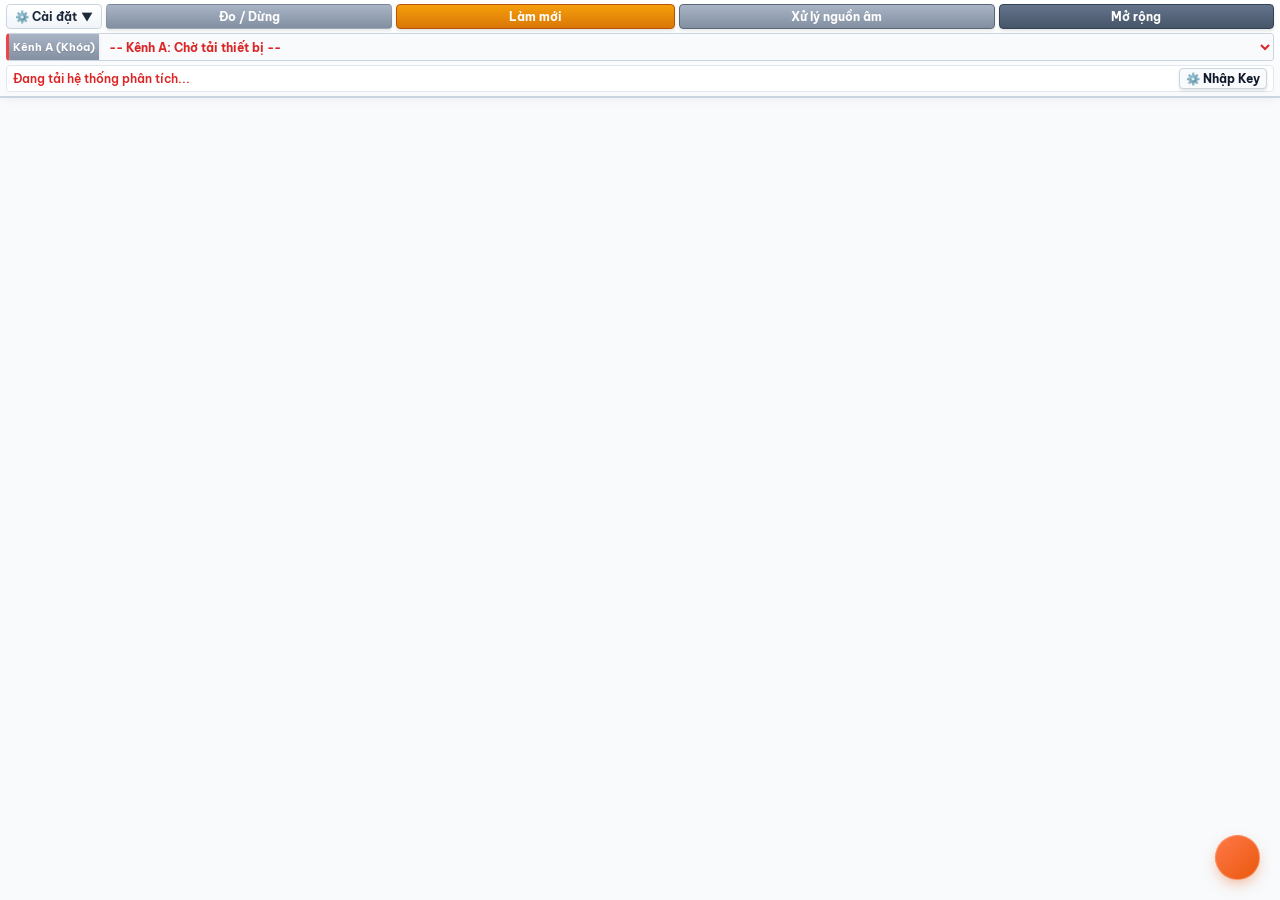
==== commit f1d09bfe: "Add files via upload" ====
--- a/index.html
+++ b/index.html
@@ -12,30 +12,7 @@
     <title>FOX_LAB - Phòng thí nghiệm Vật lý về sóng cơ học</title>
     <link rel="preconnect" href="https://fonts.googleapis.com">
     <link rel="preconnect" href="https://fonts.gstatic.com" crossorigin>
-    <link href="https://fonts.googleapis.com/css2?family=Be+Vietnam+Pro:ital,wght@0,400;0,500;0,600;0,700;1,400&family=Inter:wght@400;500;600;700&family=JetBrains+Mono:wght@400;600;700&display=swap" rel="stylesheet">
-    
-    <script src="https://cdnjs.cloudflare.com/ajax/libs/qrcodejs/1.0.0/qrcode.min.js"></script>
-    <script>
-        window.MathJax = {
-            tex: {
-                inlineMath: [['$', '$'], ['\\(', '\\)']],
-                displayMath: [['$$', '$$'], ['\\[', '\\]']],
-                processEscapes: true,
-                processEnvironments: true,
-                packages: ['base', 'ams', 'noerrors', 'noundefined']
-            },
-            options: {
-                ignoreHtmlClass: 'tex2jax_ignore',
-                processHtmlClass: 'tex2jax_process|fox-msg-bubble|hud-overlay'
-            },
-            chtml: {
-                scale: 1.05,
-                displayAlign: 'left'
-            }
-        };
-    </script>
-    <script id="MathJax-script" async src="https://cdn.jsdelivr.net/npm/mathjax@3/es5/tex-mml-chtml.js"></script>
-
+    <link href="https://fonts.googleapis.com/css2?family=Be+Vietnam+Pro:ital,wght@0,400;0,500;0,600;0,700;1,400&family=Inter:wght@400;500;600;700&family=JetBrains+Mono:wght@400;600&display=swap" rel="stylesheet">
     <style>
         @keyframes animUI-fadeIn { from { opacity: 0; } to { opacity: 1; } }
         @keyframes animUI-slideDown { from { opacity: 0; transform: translateY(-8px) scaleY(0.95); } to { opacity: 1; transform: none; } }
@@ -229,7 +206,7 @@
             display: flex; justify-content: center; align-items: center; overflow: hidden;
             flex-grow: 1; position: relative;
         }
-        .modal-display-canvas { background: #fff; border: 1px solid #cbd5e1; border-radius: 4px; width: 100%; height: 100%; display: block; touch-action: none; }
+        .modal-display-canvas { background: #fff; border: 1px solid #cbd5e1; border-radius: 4px; width: 100%; height: 100%; display: block; }
         #fftModal .modal-header { background: linear-gradient(90deg, #7c3aed, #4f46e5); }
         #twoSourceModal .modal-header { background: linear-gradient(90deg, #db2777, #c026d3); }
 
@@ -242,6 +219,9 @@
         .hud-highlight { color: #facc15; font-weight: bold; }
         .hud-eq { color: #10b981; font-style: italic; }
         .math-symbol { font-family: "Times New Roman", Times, serif; font-style: italic; font-size: 14.5px; }
+        .math-fraction { display: inline-flex; flex-direction: column; vertical-align: middle; text-align: center; margin: 0 3px; font-size: 0.95em; }
+        .math-numerator { border-bottom: 1px solid currentColor; padding-bottom: 1px; }
+        .math-denominator { padding-top: 1px; }
 
         .ts-mode-toggle { display: flex; gap: 4px; background: #0f172a; padding: 3px; border-radius: 6px; border: 1px solid #334155; position: relative; overflow: hidden; }
         .ts-mode-pill { position: absolute; top: 3px; bottom: 3px; left: 0; width: 0; background: linear-gradient(135deg, #3b82f6, #2563eb); border-radius: 4px; pointer-events: none; z-index: 1; transition: transform 0.24s ease, width 0.24s ease; opacity: 0; }
@@ -315,7 +295,6 @@
         .fox-msg-group { position: relative; display: flex; flex-direction: column; max-width: 85%; gap: 2px; }
         .fox-copy-btn { position: absolute; bottom: -18px; right: 0px; background: #cbd5e1; border: none; border-radius: 4px; color: #0f172a; cursor: pointer; font-size: 9px; padding: 2px 6px; font-weight: bold; opacity: 0; transition: opacity 0.2s; box-shadow: 0 1px 2px rgba(0, 0, 0, 0.2); }
         .fox-msg-group:hover .fox-copy-btn { opacity: 1; }
-
         .fox-msg-user .fox-msg-group { align-items: flex-end; }
         .fox-msg-bot .fox-msg-group { align-items: flex-start; }
         .fox-msg-bubble { padding: 8px 12px; border-radius: 10px; font-size: 12px; line-height: 1.4; word-wrap: break-word; max-width: 100%; }
@@ -325,7 +304,6 @@
 
         .fox-typing-indicator { display: inline-flex; align-items: center; width: auto; white-space: nowrap; }
         .fox-typing-text { font-size: 11px; color: #94a3b8; font-style: italic; margin-left: 6px; }
-
         .fox-input-container { padding: 10px; background: rgba(15, 23, 42, 0.95); border-top: 1px solid rgba(255, 255, 255, 0.1); display: flex; flex-direction: column; gap: 4px; flex-shrink: 0; }
         .fox-input-box { display: flex; align-items: center; background: rgba(30, 41, 59, 0.8); border: 1px solid rgba(255, 255, 255, 0.15); border-radius: 20px; padding: 4px 6px 4px 12px; }
         #fox-chat-input { flex: 1; background: transparent; border: none; color: #f8fafc; font-size: 12px; outline: none; padding: 6px 0; }
@@ -334,14 +312,31 @@
         .fox-send-btn svg { width: 12px; height: 12px; margin-left: 2px; }
         .fox-footer-meta { font-size: 9px; color: var(--fox-text-muted); text-align: center; }
         .fox-freq-tag { color: var(--fox-cyan); font-weight: 600; }
+
+        .doppler-card {
+            background: #f8fafc; border: 1px solid #cbd5e1; border-radius: 8px; padding: 14px; margin-top: 16px;
+        }
+        .doppler-grid {
+            display: grid; grid-template-columns: repeat(auto-fit, minmax(180px, 1fr)); gap: 12px; margin-top: 10px;
+        }
+        .doppler-field {
+            display: flex; flex-direction: column; gap: 4px;
+        }
+        .doppler-field label {
+            font-size: 11.5px; font-weight: 700; color: #334155;
+        }
+        .doppler-field input, .doppler-field select {
+            padding: 6px 8px; font-size: 12px; font-weight: 600; border: 1px solid #cbd5e1; border-radius: 4px; background: #fff; color: #0f172a;
+        }
     </style>
 </head>
 <body>
 
+<!-- MODAL BẢN QUYỀN -->
 <div id="licenseModalOverlay" class="license-modal-overlay" style="display: none;">
     <div class="license-selection-box">
-        <h2>🦊 FOX_LAB - Phòng thí nghiệm Vật lý về sóng cơ</h2>
-        <p>Phần mềm phòng thí nghiệm Vật lý chuyên đề sóng cơ dành cho Giáo viên & Học sinh.</p>
+        <h2>🦊 FOX_LAB- Phòng thí nghiệm Vật lý về sóng cơ</h2>
+        <p>Phần mềm phòng thí nghiệm Vật lý chuyên đề sóng cơ nghiệp dành cho Giáo viên & Học sinh.</p>
         <div class="license-btn-group">
             <button class="license-btn btn-demo-mode" onclick="selectMode('demo')">🧪 Dùng thử Demo (Giới hạn tính năng)</button>
             <button class="license-btn btn-full-mode" onclick="selectMode('full')">🔑 Kích hoạt Bản Full (Nhập Key)</button>
@@ -353,6 +348,7 @@
             </div>
             <div style="display: flex; gap: 8px;">
                 <button class="btn-green" style="flex: 1; padding: 10px; font-size: 12.5px; font-weight: bold;" onclick="verifyEnteredKey('verify')">✅ Xác thực & Mở khóa</button>
+                <button class="btn-orange" style="flex: 1; padding: 10px; font-size: 12.5px; font-weight: bold;" onclick="verifyEnteredKey('change')">🔄 Đổi sang máy này</button>
             </div>
         </div>
         <div class="contact-box">
@@ -372,6 +368,10 @@
         <select id="modeSelect" style="display:none">
             <option value="auto">Khảo sát tần số (Tự dừng)</option>
             <option value="continuous" selected>Khảo sát liên tục</option>
+        </select>
+        <select id="displayModeSelect" style="display:none">
+            <option value="oscilloscope" selected>Dao động ký</option>
+            <option value="dbMeter">Cường độ âm (dB)</option>
         </select>
         <select id="speedSelect" style="display:none">
             <option value="fast" selected>Nhanh</option>
@@ -398,6 +398,13 @@
                             <div class="settings-item active" data-target="modeSelect" data-value="continuous">Liên tục</div>
                         </div>
                     </div>
+                    <div class="settings-group" id="groupDisplayMode">
+                        <div class="settings-group-header" data-group="displayMode"><span>Chế độ hiển thị</span><span class="group-arrow">›</span></div>
+                        <div class="settings-group-items">
+                            <div class="settings-item active" data-target="displayModeSelect" data-value="oscilloscope">Dao động ký</div>
+                            <div class="settings-item" data-target="displayModeSelect" data-value="dbMeter">Cường độ âm (dB)</div>
+                        </div>
+                    </div>
                     <div class="settings-group" id="groupSpeed" style="display: block;">
                         <div class="settings-group-header" data-group="speed"><span>Tốc độ quét</span><span class="group-arrow">›</span></div>
                         <div class="settings-group-items">
@@ -461,7 +468,7 @@
         </div>
         <div class="modal-controls">
             <button class="btn-dark" onclick="closeFFTModal()">⬅ Quay lại</button>
-            <label style="font-weight: 600; font-size: 11.5px; margin-left:10px;">Tần số (f<sub>0</sub>):</label>
+            <label style="font-weight: 600; font-size: 11.5px; margin-left:10px;">Tần số (f0):</label>
             <input type="number" id="fftTargetFreq" value="440" min="20" max="5000" oninput="processAndDrawFFT()">
             <span style="font-weight: 600; font-size: 11.5px;">Hz</span>
             <button class="btn-green" onclick="processAndDrawFFT()">Quét Họa âm</button>
@@ -492,6 +499,7 @@
         </div>
         <div class="fft-canvas-container" id="tsContainer">
             <canvas id="twoSourceCanvas" class="modal-display-canvas"></canvas>
+
             <div id="hudResults" class="hud-overlay">
                 <div class="hud-title">BẢNG KẾT QUẢ ĐỐI CHIẾU</div>
                 <div>Tần số Kênh A: <span class="hud-highlight" id="hudFreqA">0.0</span> Hz &nbsp;|&nbsp; Chu kỳ T<sub>A</sub> = <span class="hud-highlight" id="hudPerA">0.00</span> ms &nbsp;|&nbsp; Biên độ A: <span class="hud-highlight" id="hudAmpA">0.00</span></div>
@@ -500,13 +508,54 @@
                     Độ lệch pha Δφ: <span class="hud-highlight" id="hudPhaseRad">0.00</span> rad (<span class="hud-highlight" id="hudPhaseDeg">0</span>°)
                 </div>
             </div>
+
             <div id="hudEquations" class="hud-overlay" style="top: auto; bottom: 16px; left: 16px;">
                 <div class="hud-title">PHƯƠNG TRÌNH DAO ĐỘNG</div>
                 <div class="hud-eq">Kênh A: <span class="math-symbol">u<sub>A</sub> = <span id="eqAmpA">A</span>·cos(2π·<span id="eqFreqA">0</span>·t)</span></div>
                 <div class="hud-eq">Kênh B: <span class="math-symbol">u<sub>B</sub> = <span id="eqAmpB">A</span>·cos(2π·<span id="eqFreqB">0</span>·t <span id="eqPhase">+ 0.00</span>)</span></div>
                 <div class="hud-eq" id="eqSumLine" style="margin-top:4px;">Tổng hợp: <span class="math-symbol">u = u<sub>A</sub> + u<sub>B</sub></span></div>
             </div>
+
             <div id="tsWarningText" class="beat-warning">⚠️ Hai nguồn khác tần số (Tạo Sóng Phách)</div>
+        </div>
+    </div>
+</div>
+
+<!-- MODAL PHÂN TÍCH MỨC CƯỜNG ĐỘ ÂM (MCĐ) & HIỆU ỨNG DOPPLER -->
+<div id="mcdModalOverlay" class="modal-overlay">
+    <div id="mcdModal" class="modal-content" style="background: #ffffff; color: #0f172a;" onclick="event.stopPropagation()">
+        <div class="modal-header" style="background: linear-gradient(90deg, #059669, #10b981);">
+            <span>📊 Phân tích Mức Cường độ âm (MCĐ) & Khoảng cách Nguồn âm</span>
+        </div>
+        
+        <div class="modal-controls" style="background: #f8fafc; border-bottom: 1px solid #e2e8f0;">
+            <button class="btn-dark" onclick="closeMcdModal()">⬅ Quay lại</button>
+            <button class="btn-blue" onclick="calculateAvgDistance()">📏 Tính khoảng cách nguồn âm chính xác (Cố định / 2 Vị trí)</button>
+        </div>
+
+        <div style="padding: 20px; overflow-y: auto; flex-grow: 1;">
+            <div id="mcdReportTableContainer" style="background: #ffffff; border: 1px solid #cbd5e1; border-radius: 8px; padding: 16px; box-shadow: 0 4px 6px -1px rgba(0,0,0,0.05);">
+                <h3 style="margin-top: 0; color: #1e293b; border-bottom: 2px solid #e2e8f0; padding-bottom: 8px;" id="mcdTableHeaderTitle">
+                    BẢNG THỐNG KÊ MỨC CƯỜNG ĐỘ ÂM THU ĐƯỢC
+                </h3>
+                
+                <table style="width: 100%; border-collapse: collapse; margin-top: 12px; font-size: 14px;">
+                    <thead>
+                        <tr style="background: #f1f5f9; text-align: left; color: #475569;">
+                            <th style="padding: 10px; border: 1px solid #cbd5e1;">Thông số đo</th>
+                            <th style="padding: 10px; border: 1px solid #cbd5e1;">Giá trị (dB)</th>
+                            <th style="padding: 10px; border: 1px solid #cbd5e1;">Đánh giá ngưỡng an toàn</th>
+                        </tr>
+                    </thead>
+                    <tbody id="mcdTableBody">
+                    </tbody>
+                </table>
+
+                <div id="distanceResultBox" style="display: none; margin-top: 16px; padding: 14px; background: #eff6ff; border: 1px solid #93c5fd; border-radius: 6px; color: #1e40af; font-weight: 600; line-height: 1.6;">
+                </div>
+
+
+            </div>
         </div>
     </div>
 </div>
@@ -561,6 +610,14 @@
 </div>
 
 <script>
+    const sharedRecA = new Float32Array(2048);
+    const sharedRecB = new Float32Array(2048);
+    const sharedFFTRec = new Float32Array(4096);
+    const sharedDbChunkA = new Float32Array(1024);
+    const sharedDbChunkB = new Float32Array(1024);
+    let analysisPoints = [];
+    let resizeTimeout = null;
+
     async function checkAppVersion() {
         try {
             const res = await fetch('./version.json?t=' + Date.now(), { cache: 'no-store' });
@@ -594,14 +651,6 @@
     let lastBackgroundTime = 0;
     let lastReturnProcessTime = 0;
     let isSelectActive = false;
-
-    // FIX: Sửa lỗi đóng băng trên ĐTDĐ do sự kiện focus của menu chọn
-    document.addEventListener('DOMContentLoaded', () => {
-        document.querySelectorAll('select').forEach(sel => {
-            sel.addEventListener('focus', () => { isSelectActive = true; });
-            sel.addEventListener('blur', () => { setTimeout(() => { isSelectActive = false; }, 300); });
-        });
-    });
 
     function onAppLeave() {
         if (isSelectActive) return;
@@ -652,6 +701,7 @@
     const pauseButton = document.getElementById('pauseButton'), resetButton = document.getElementById('resetButton');
     const btnAnalysis = document.getElementById('btnAnalysis'), infoMessageText = document.getElementById('infoMessageText');
     const channelModeSelect = document.getElementById('channelModeSelect'), modeSelect = document.getElementById('modeSelect'), speedSelect = document.getElementById('speedSelect');
+    const displayModeSelect = document.getElementById('displayModeSelect');
     const micSelectA = document.getElementById('micSelectA'), micSelectB = document.getElementById('micSelectB');
     const canvas = document.getElementById('oscilloscope'), canvasCtx = canvas.getContext('2d', { alpha: false });
     const settingsDropdown = document.getElementById('settingsDropdown'), settingsMenu = document.getElementById('settingsMenu');
@@ -663,12 +713,31 @@
     let isUserZoomed = false, totalTimeOnScreen = 5 * (1.0 / 440), currentZoomY = 2.0;
 
     let isTwoSourceModalOpen = false, isTsPaused = false;
-    let snapDataA = [], snapDataB = [], tsViewMode = 'overlay';
+    let snapDataA = [], snapDataB = [], snapIdxA = 0, snapIdxB = 0, tsViewMode = 'overlay';
     let showTsResults = false, showTsEquations = false;
     let currentCalcFreqA = 0, currentCalcFreqB = 0, currentAmpA = 0, currentAmpB = 0;
-    
-    // Mảng lưu trữ điểm phân tích trên đồ thị
-    let pickedPoints = [];
+
+    let dbHistoryA = [];
+    let dbHistoryB = [];
+    let selectedBarIndexA = -1;
+    let selectedBarIndexB = -1;
+    const SAFETY_THRESHOLD_DB = 85.0;
+
+    function getDisplayMode() {
+        return displayModeSelect ? displayModeSelect.value : 'oscilloscope';
+    }
+
+    function calculateRMSdB(buffer) {
+        if (!buffer || buffer.length === 0) return 30.0;
+        let sum = 0;
+        for (let i = 0; i < buffer.length; i++) {
+            sum += buffer[i] * buffer[i];
+        }
+        let rms = Math.sqrt(sum / buffer.length);
+        if (rms < 0.0001) rms = 0.0001;
+        let db = 20 * Math.log10(rms / 0.00002);
+        return Math.max(30.0, Math.min(120.0, db));
+    }
 
     function getDeviceId() {
         let deviceId = localStorage.getItem('fox_device_id');
@@ -695,24 +764,45 @@
         document.getElementById('keyInputContainer').style.display = 'none';
     }
 
-    window.handleLicenseAction = function (action) {
+    window.handleLicenseAction = async function (action) {
         let key = localStorage.getItem('fox_license_key');
         if (!key) { alert("Bạn chưa kích hoạt Key nào hoặc đang ở chế độ Dùng thử!"); return; }
 
         if (action === 'logout') {
-            if (confirm("🚪 Bạn muốn Đăng xuất khỏi thiết bị này?\n(Key vẫn được lưu trên hệ thống, nhưng sẽ bị đăng xuất khỏi máy này)")) {
+            if (confirm("🚪 Bạn muốn Đăng xuất khỏi thiết bị này?
+(Key vẫn giữ quyền sử dụng trên hệ thống)")) {
                 forceLogout(false);
             }
         } else if (action === 'change') {
-            if (confirm("🔄 Bạn muốn Đổi thiết bị?\n(Thiết bị hiện tại sẽ bị đăng xuất để bạn có thể dùng Key này đăng nhập vào máy tính khác)")) {
-                fetch(LICENSE_GAS_URL, { method: 'POST', body: JSON.stringify({ action: "releaseDevice", key: key, deviceId: getDeviceId() }) });
-                alert("Đã gửi yêu cầu giải phóng thiết bị!");
+            if (confirm("🔄 Bạn muốn Đổi thiết bị?
+(Thiết bị này sẽ bị gỡ bỏ khỏi Google Sheet để bạn kích hoạt trên máy mới - Tối đa 3 lần đổi/Key)")) {
+                try {
+                    infoMessageText.innerHTML = "Đang gửi yêu cầu giải phóng device ID...";
+                    await fetch(LICENSE_GAS_URL, {
+                        method: 'POST',
+                        headers: { 'Content-Type': 'text/plain;charset=utf-8' },
+                        body: JSON.stringify({ action: "releaseDevice", key: key, deviceId: getDeviceId() })
+                    });
+                    alert("✅ Đã tự động xóa Device ID trên Google Sheet! Bạn có thể nhập Key này trên máy mới.");
+                } catch (e) {
+                    console.log("Lỗi gửi releaseDevice:", e);
+                }
                 forceLogout(false);
             }
         } else if (action === 'delete') {
-            if (confirm("🗑 XÓA KEY VĨNH VIỄN?\nBạn có chắc chắn muốn xóa hẳn Key này khỏi hệ thống? (Thao tác này không thể hoàn tác)")) {
-                fetch(LICENSE_GAS_URL, { method: 'POST', body: JSON.stringify({ action: "deleteKey", key: key, deviceId: getDeviceId() }) });
-                alert("Đã gửi lệnh xóa Key vĩnh viễn!");
+            if (confirm("🗑 XÓA KEY VĨNH VIỄN?
+Bạn có chắc chắn muốn xóa Key và xóa Device ID khỏi Google Sheet? (Thao tác không thể hoàn tác)")) {
+                try {
+                    infoMessageText.innerHTML = "Đang xóa Key & Device ID trên Google Sheet...";
+                    await fetch(LICENSE_GAS_URL, {
+                        method: 'POST',
+                        headers: { 'Content-Type': 'text/plain;charset=utf-8' },
+                        body: JSON.stringify({ action: "deleteKey", key: key, deviceId: getDeviceId() })
+                    });
+                    alert("✅ Đã gửi lệnh xóa Key & Device ID vĩnh viễn khỏi hệ thống!");
+                } catch (e) {
+                    console.log("Lỗi xóa key:", e);
+                }
                 forceLogout(false);
             }
         }
@@ -741,7 +831,10 @@
                 activateFullMode(key);
             } else {
                 if (!isSilent) {
-                    let confirmChange = confirm(`❌ Lỗi: ${result.message}\n\nMã Key này có thể đang được sử dụng ở thiết bị khác.\nBạn có muốn XÁC NHẬN ĐỔI THIẾT BỊ (tự động đăng xuất máy cũ, lưu vào máy mới - tối đa 3 lần) không?`);
+                    let confirmChange = confirm(`❌ Lỗi: ${result.message}
+
+Mã Key này có thể đang được sử dụng ở thiết bị khác.
+Bạn có muốn XÁC NHẬN ĐỔI THIẾT BỊ (tự động đăng xuất máy cũ, lưu vào máy mới - tối đa 3 lần) không?`);
                     if (confirmChange) {
                         forceChangeDevice(key, type);
                     } else {
@@ -767,7 +860,8 @@
                 alert("✅ Đổi thiết bị thành công! Key đã được gán cho máy này.");
                 activateFullMode(key);
             } else {
-                alert(`❌ Không thể đổi thiết bị: ${result.message}\n(Có thể mã Key này đã hết số lần Đổi thiết bị)`);
+                alert(`❌ Không thể đổi thiết bị: ${result.message}
+(Có thể mã Key này đã hết số lần Đổi thiết bị)`);
                 forceLogout();
             }
         } catch (e) { alert("Lỗi kết nối khi yêu cầu đổi thiết bị!"); forceLogout(); }
@@ -796,30 +890,35 @@
     function saveAppState() {
         localStorage.setItem('fox_channel_mode', channelModeSelect.value);
         localStorage.setItem('fox_mode_select', modeSelect.value);
+        if (displayModeSelect) localStorage.setItem('fox_display_mode', displayModeSelect.value);
         localStorage.setItem('fox_speed_select', speedSelect.value);
         localStorage.setItem('fox_mic_a', micSelectA.value);
         localStorage.setItem('fox_mic_b', micSelectB.value);
     }
 
     function restoreAppState() {
-        if (localStorage.getItem('fox_channel_mode')) channelModeSelect.value = localStorage.getItem('fox_channel_mode');
-        const savedMode = localStorage.getItem('fox_mode_select');
-        modeSelect.value = savedMode ? savedMode : 'continuous';
-        if (typeof isContinuousMode !== 'undefined') isContinuousMode = (modeSelect.value === 'continuous');
-        if (localStorage.getItem('fox_speed_select')) speedSelect.value = localStorage.getItem('fox_speed_select');
+        channelModeSelect.value = '1';
+        modeSelect.value = 'continuous';
+        if (displayModeSelect) displayModeSelect.value = 'oscilloscope';
+        speedSelect.value = 'fast';
+
+        if (typeof isContinuousMode !== 'undefined') isContinuousMode = true;
 
         document.querySelectorAll('#groupChannelMode .settings-item').forEach(el => {
-            if (el.dataset.value === channelModeSelect.value) { el.parentElement.querySelectorAll('.settings-item').forEach(s => s.classList.remove('active')); el.classList.add('active'); }
+            el.classList.toggle('active', el.dataset.value === '1');
         });
         document.querySelectorAll('#groupMode .settings-item').forEach(el => {
-            if (el.dataset.value === modeSelect.value) { el.parentElement.querySelectorAll('.settings-item').forEach(s => s.classList.remove('active')); el.classList.add('active'); }
+            el.classList.toggle('active', el.dataset.value === 'continuous');
+        });
+        document.querySelectorAll('#groupDisplayMode .settings-item').forEach(el => {
+            el.classList.toggle('active', el.dataset.value === 'oscilloscope');
         });
         document.querySelectorAll('#groupSpeed .settings-item').forEach(el => {
-            if (el.dataset.value === speedSelect.value) { el.parentElement.querySelectorAll('.settings-item').forEach(s => s.classList.remove('active')); el.classList.add('active'); }
+            el.classList.toggle('active', el.dataset.value === 'fast');
         });
 
-        document.getElementById('groupSpeed').style.display = (modeSelect.value === 'continuous') ? 'block' : 'none';
-        document.getElementById('cardChannelB').style.display = (channelModeSelect.value === '2') ? 'flex' : 'none';
+        document.getElementById('groupSpeed').style.display = 'block';
+        document.getElementById('cardChannelB').style.display = 'none';
     }
 
     window.addEventListener('DOMContentLoaded', async () => {
@@ -835,9 +934,22 @@
         }
 
         let savedKey = localStorage.getItem('fox_license_key');
-        if (savedKey) { verifyKeyWithServer(savedKey, "full", true); }
-        else if (keyParam) { document.getElementById('licenseModalOverlay').style.display = 'none'; await verifyKeyWithServer(keyParam, "full"); }
-        else { openLicenseModal(); }
+        let lastVerify = parseInt(localStorage.getItem('fox_last_verify_time') || '0', 10);
+        let now = Date.now();
+
+        if (savedKey) {
+            // Nếu thoát ra vào lại trong vòng 20s trên cùng thiết bị -> Tính 1 lần, kích hoạt ngay lập tức không bắt chờ/đếm trùng
+            if (now - lastVerify < 20000) {
+                activateFullMode(savedKey);
+            } else {
+                verifyKeyWithServer(savedKey, "full", true);
+            }
+        } else if (keyParam) {
+            document.getElementById('licenseModalOverlay').style.display = 'none';
+            await verifyKeyWithServer(keyParam, "full");
+        } else {
+            openLicenseModal();
+        }
     });
 
     setInterval(async () => {
@@ -846,10 +958,15 @@
             try {
                 const response = await fetch(LICENSE_GAS_URL, { method: 'POST', headers: { 'Content-Type': 'text/plain;charset=utf-8' }, body: JSON.stringify({ action: "verifyKey", key: activeKey, deviceId: getDeviceId(), type: "full" }) });
                 const result = await response.json();
-                if (result.status !== "success") { alert("⚠️ Key bản quyền của bạn đã bị đăng xuất hoặc xóa khỏi hệ thống. Ứng dụng sẽ khóa lại!"); forceLogout(); }
+                if (result.status !== "success") {
+                    alert("⚠️ Key bản quyền của bạn đã bị đăng xuất hoặc giải phóng khỏi thiết bị. Ứng dụng sẽ quay lại bản dùng thử!");
+                    forceLogout();
+                } else {
+                    localStorage.setItem('fox_last_verify_time', Date.now().toString());
+                }
             } catch (e) { }
         }
-    }, 30000);
+    }, 45000);
 
     function checkAndShowQR() {
         const qrPanel = document.getElementById('qrPanel'), qrImage = document.getElementById('qrImage');
@@ -862,24 +979,19 @@
         if (activeKey) { qrUrl += '?key=' + encodeURIComponent(activeKey); }
         qrImage.src = `https://api.qrserver.com/v1/create-qr-code/?size=150x150&data=${encodeURIComponent(qrUrl)}`;
     }
-    window.addEventListener('resize', checkAndShowQR);
+    
+    window.addEventListener('resize', () => {
+        clearTimeout(resizeTimeout);
+        resizeTimeout = setTimeout(() => { resizeCanvas(); checkAndShowQR(); }, 150);
+    });
 
     let workletUrl = null;
-    let isWorkletLoaded = false;
-    // FIX: Thêm cờ chống nạp lại AudioWorklet gây lỗi bộ nhớ
     async function setupAudioWorklet(ctx) {
-        if (isWorkletLoaded) return true;
         if (!workletUrl) {
             const workletCode = `class FoxAudioProcessor extends AudioWorkletProcessor { process(inputs, outputs) { const input = inputs[0]; if (input && input.length > 0 && input[0]) { this.port.postMessage(input[0]); } return true; } } registerProcessor('fox-audio-processor', FoxAudioProcessor);`;
             workletUrl = URL.createObjectURL(new Blob([workletCode], { type: 'application/javascript' }));
         }
-        try { 
-            await ctx.audioWorklet.addModule(workletUrl); 
-            isWorkletLoaded = true;
-            return true; 
-        } catch (e) { 
-            return false; 
-        }
+        try { await ctx.audioWorklet.addModule(workletUrl); return true; } catch (e) { return false; }
     }
 
     window.addEventListener('DOMContentLoaded', () => {
@@ -889,6 +1001,7 @@
         document.getElementById('qrPanel').addEventListener('click', function () { this.style.display = 'none'; });
         document.getElementById('fftModalOverlay').addEventListener('click', closeFFTModal);
         document.getElementById('twoSourceModalOverlay').addEventListener('click', closeTwoSourceModal);
+        document.getElementById('mcdModalOverlay').addEventListener('click', closeMcdModal);
         resizeCanvas(); updateUIState(); drawFrame(true);
     });
 
@@ -951,15 +1064,7 @@
 
     function stopAudioChannel(channelId) {
         const cfg = channelConfig[channelId]; if (!cfg) return;
-        if (cfg.stream) { 
-            // FIX: Xử lý dùng chung thiết bị, không tắt stream nếu kênh kia đang dùng
-            const otherChannelId = channelId === 'A' ? 'B' : 'A';
-            const otherCfg = channelConfig[otherChannelId];
-            if (!otherCfg.active || otherCfg.stream !== cfg.stream) {
-                cfg.stream.getTracks().forEach(track => track.stop()); 
-            }
-            cfg.stream = null; 
-        }
+        if (cfg.stream) { cfg.stream.getTracks().forEach(track => track.stop()); cfg.stream = null; }
         if (cfg.workletNode) { cfg.workletNode.port.onmessage = null; try { cfg.workletNode.disconnect(); } catch (e) { } cfg.workletNode = null; }
         if (cfg.source) { try { cfg.source.disconnect(); } catch (e) { } cfg.source = null; }
         if (cfg.filterHP) { try { cfg.filterHP.disconnect(); } catch (e) { } cfg.filterHP = null; }
@@ -970,22 +1075,52 @@
 
     function updateAnalysisButtonState() {
         const mode = getActiveChannelMode(), surveyMode = modeSelect.value, activeChannels = (channelConfig.A.active ? 1 : 0) + (channelConfig.B.active ? 1 : 0);
-        if (isDemoMode) { btnAnalysis.disabled = true; btnAnalysis.textContent = (mode === '1') ? "Phân tích FFT (Bản Full)" : "Xử lý nguồn âm (Bản Full)"; btnAnalysis.className = 'btn-slate'; return; }
-        if (mode === '2') {
+        
+        if (isDemoMode) {
+            btnAnalysis.disabled = true;
+            btnAnalysis.textContent = (getDisplayMode() === 'dbMeter') ? "Phân tích MCĐ (Bản Full)" : (mode === '1' ? "Phân tích FFT (Bản Full)" : "Xử lý nguồn âm (Bản Full)");
+            btnAnalysis.className = 'btn-slate';
+            return;
+        }
+
+        if (getDisplayMode() === 'dbMeter') {
             btnAnalysis.style.display = 'inline-block';
-            if (activeChannels === 2) { btnAnalysis.disabled = false; btnAnalysis.textContent = "Xử lý nguồn âm"; btnAnalysis.className = 'btn-pink'; }
-            else { btnAnalysis.disabled = true; btnAnalysis.textContent = "Xử lý nguồn âm"; btnAnalysis.className = 'btn-slate'; }
+            let hasHistory = (mode === '2') ? (dbHistoryA.length > 0 || dbHistoryB.length > 0) : (dbHistoryA.length > 0);
+            if (isPaused && hasHistory) {
+                btnAnalysis.disabled = false;
+                btnAnalysis.textContent = "Phân tích MCĐ nguồn âm";
+                btnAnalysis.className = 'btn-green';
+            } else {
+                btnAnalysis.disabled = true;
+                btnAnalysis.textContent = "Phân tích MCĐ nguồn âm";
+                btnAnalysis.className = 'btn-slate';
+            }
         } else {
-            if (surveyMode === 'auto') { btnAnalysis.style.display = 'none'; }
-            else {
+            if (mode === '2') {
                 btnAnalysis.style.display = 'inline-block';
-                if (channelConfig.A.active && isPaused) { btnAnalysis.disabled = false; btnAnalysis.textContent = "Phân tích FFT"; btnAnalysis.className = 'btn-purple'; }
-                else { btnAnalysis.disabled = true; btnAnalysis.textContent = "Phân tích FFT"; btnAnalysis.className = 'btn-slate'; }
-            }
-        }
-    }
-
-    btnAnalysis.addEventListener('click', () => { if (getActiveChannelMode() === '1') { openFFTModal(); } else { openTwoSourceModal(); } });
+                if (activeChannels === 2) { btnAnalysis.disabled = false; btnAnalysis.textContent = "Xử lý nguồn âm"; btnAnalysis.className = 'btn-pink'; }
+                else { btnAnalysis.disabled = true; btnAnalysis.textContent = "Xử lý nguồn âm"; btnAnalysis.className = 'btn-slate'; }
+            } else {
+                if (surveyMode === 'auto') { btnAnalysis.style.display = 'none'; }
+                else {
+                    btnAnalysis.style.display = 'inline-block';
+                    if (channelConfig.A.active && isPaused) { btnAnalysis.disabled = false; btnAnalysis.textContent = "Phân tích FFT"; btnAnalysis.className = 'btn-purple'; }
+                    else { btnAnalysis.disabled = true; btnAnalysis.textContent = "Phân tích FFT"; btnAnalysis.className = 'btn-slate'; }
+                }
+            }
+        }
+    }
+
+    btnAnalysis.addEventListener('click', () => {
+        if (getDisplayMode() === 'dbMeter') {
+            openMcdModal();
+        } else if (getActiveChannelMode() === '1') {
+            openFFTModal();
+        } else {
+            openTwoSourceModal();
+        }
+    });
+
     speedSelect.addEventListener('change', (e) => { targetFPS = (e.target.value === 'slow') ? 15 : 60; saveAppState(); });
     modeSelect.addEventListener('change', (e) => {
         isContinuousMode = (e.target.value === 'continuous'); clearTimeout(stopTimer);
@@ -995,6 +1130,12 @@
         updateAnalysisButtonState(); saveAppState();
     });
 
+    displayModeSelect.addEventListener('change', () => {
+        updateAnalysisButtonState();
+        drawFrame();
+        saveAppState();
+    });
+
     channelModeSelect.addEventListener('change', () => {
         if (getActiveChannelMode() === '1') { document.getElementById('cardChannelB').style.display = 'none'; stopAudioChannel('B'); }
         else { document.getElementById('cardChannelB').style.display = 'flex'; }
@@ -1013,69 +1154,68 @@
         if (isTwoSourceModalOpen) { const container = document.getElementById('tsContainer'), canv = document.getElementById('twoSourceCanvas'); if (container && canv) { canv.width = container.clientWidth - 12; canv.height = container.clientHeight - 12; } }
         drawFrame();
     }
-    window.addEventListener('resize', resizeCanvas);
-
-    let initialPinchDistance = 0, initialPinchTime = 0, initialZoomY = 0;
+
+    canvas.addEventListener('click', (e) => {
+        const rect = canvas.getBoundingClientRect();
+        const clickX = e.clientX - rect.left;
+        const clickY = e.clientY - rect.top;
+        const width = canvas.clientWidth;
+        const height = canvas.clientHeight;
+        const leftMargin = 55;
+        const rightMargin = 20;
+        const chartW = width - leftMargin - rightMargin;
+        const mode = getActiveChannelMode();
+
+        if (getDisplayMode() === 'dbMeter') {
+            if (mode === '2') {
+                const subH = height / 2;
+                if (clickX >= leftMargin && clickX <= width - rightMargin) {
+                    let barWidth = chartW / 120;
+                    let index = Math.floor((clickX - leftMargin) / barWidth);
+                    if (clickY < subH) {
+                        if (index >= 0 && index < dbHistoryA.length) { selectedBarIndexA = index; if (isPaused) drawFrame(); }
+                    } else {
+                        if (index >= 0 && index < dbHistoryB.length) { selectedBarIndexB = index; if (isPaused) drawFrame(); }
+                    }
+                }
+            } else {
+                if (clickX >= leftMargin && clickX <= width - rightMargin && dbHistoryA.length > 0) {
+                    let barWidth = chartW / 120;
+                    let index = Math.floor((clickX - leftMargin) / barWidth);
+                    if (index >= 0 && index < dbHistoryA.length) {
+                        selectedBarIndexA = index;
+                        if (isPaused) drawFrame();
+                    }
+                }
+            }
+        } else if (getDisplayMode() === 'oscilloscope' && isPaused && modeSelect && modeSelect.value === 'auto' && mode === '1') {
+            if (channelConfig.A.active && channelConfig.A.data) {
+                const samplesNeeded = Math.floor(sampleRate * totalTimeOnScreen);
+                const offset = findZeroCrossingOffset(channelConfig.A, channelConfig.A.index, samplesNeeded);
+                let timeMs = (clickX / width) * totalTimeOnScreen * 1000;
+                
+                let startIdx = channelConfig.A.index - offset - samplesNeeded;
+                let stepIndex = Math.floor((clickX / width) * samplesNeeded);
+                let len = channelConfig.A.data.length;
+                let idx = ((startIdx + stepIndex) % len + len) % len;
+                let amp = channelConfig.A.data[idx];
+                
+                let screenY = (height / 2) - (amp * currentZoomY * height / 2);
+                
+                if (analysisPoints.length >= 2) analysisPoints = [];
+                analysisPoints.push({ screenX: clickX, screenY: screenY, time: timeMs, amp: amp });
+                drawFrame();
+            }
+        }
+    });
 
     canvas.addEventListener('wheel', (e) => {
-        e.preventDefault(); isUserZoomed = true;
+        e.preventDefault(); isUserZoomed = true; analysisPoints = [];
         if (e.deltaY < 0) { totalTimeOnScreen *= 0.88; currentZoomY *= 1.12; } else { totalTimeOnScreen *= 1.12; currentZoomY /= 1.12; }
         totalTimeOnScreen = Math.max(0.0005, Math.min(totalTimeOnScreen, 5.0));
         currentZoomY = Math.max(0.1, Math.min(currentZoomY, 50.0));
         if (isPaused) drawFrame();
     }, { passive: false });
-
-    canvas.addEventListener('touchstart', (e) => {
-        if (e.touches.length === 2) {
-            e.preventDefault(); isUserZoomed = true;
-            let dx = e.touches[0].clientX - e.touches[1].clientX, dy = e.touches[0].clientY - e.touches[1].clientY;
-            initialPinchDistance = Math.sqrt(dx * dx + dy * dy);
-            initialPinchTime = totalTimeOnScreen; initialZoomY = currentZoomY;
-        }
-    }, { passive: false });
-
-    canvas.addEventListener('touchmove', (e) => {
-        if (e.touches.length === 2) {
-            e.preventDefault();
-            let dx = e.touches[0].clientX - e.touches[1].clientX, dy = e.touches[0].clientY - e.touches[1].clientY;
-            let dist = Math.sqrt(dx * dx + dy * dy); let scale = initialPinchDistance / dist;
-            if (Math.abs(dx) > Math.abs(dy)) {
-                totalTimeOnScreen = initialPinchTime * scale; totalTimeOnScreen = Math.max(0.0005, Math.min(totalTimeOnScreen, 5.0));
-            } else {
-                currentZoomY = initialZoomY / scale; currentZoomY = Math.max(0.1, Math.min(currentZoomY, 50.0));
-            }
-            if (isPaused) drawFrame();
-        }
-    }, { passive: false });
-
-    // TÍNH NĂNG MỚI: Bắt sự kiện click để chấm điểm phân tích sóng
-    canvas.addEventListener('click', (e) => {
-        if (isPaused && getActiveChannelMode() === '1' && modeSelect.value === 'auto') {
-            const rect = canvas.getBoundingClientRect();
-            const clickX = e.clientX - rect.left;
-            const clickY = e.clientY - rect.top;
-            const width = canvas.clientWidth;
-            
-            if (clickX >= 0 && clickX <= width) {
-                const samplesNeeded = Math.floor(sampleRate * totalTimeOnScreen);
-                if (channelConfig.A.active && channelConfig.A.data) {
-                    let offset = isContinuousMode ? 0 : findZeroCrossingOffset(channelConfig.A, channelConfig.A.index, samplesNeeded);
-                    let startIdx = channelConfig.A.index - offset - samplesNeeded;
-                    
-                    let i = Math.round((clickX / width) * samplesNeeded);
-                    if (i >= 0 && i < samplesNeeded) {
-                        let len = channelConfig.A.data.length;
-                        let bufferIdx = ((startIdx + i) % len + len) % len;
-                        let val = channelConfig.A.data[bufferIdx];
-                        
-                        if (pickedPoints.length >= 2) pickedPoints = [];
-                        pickedPoints.push({ x: clickX, y: clickY, val: val, bufferIdx: bufferIdx });
-                        drawFrame();
-                    }
-                }
-            }
-        }
-    });
 
     function autoCorrelate(buffer, sampleRate) {
         let SIZE = buffer.length, sumSq = 0; for (let i = 0; i < SIZE; i++) sumSq += buffer[i] * buffer[i];
@@ -1213,21 +1353,10 @@
         if (!cfg.data || cfg.data.length !== sampleRate * 10) { cfg.data = new Float32Array(sampleRate * 10); } cfg.index = 0;
 
         try {
-            const idA = micSelectA ? micSelectA.value : '', idB = micSelectB ? micSelectB.value : '';
-            const isSharedDevice = (idA === idB) && (idA !== '');
-            const otherChannelId = channelId === 'A' ? 'B' : 'A';
-            const otherCfg = channelConfig[otherChannelId];
-            
+            const idA = micSelectA ? micSelectA.value : '', idB = micSelectB ? micSelectB.value : '', isSharedDevice = (idA === idB);
             const baseConstraints = { echoCancellation: false, noiseSuppression: false, autoGainControl: false };
-            
-            // FIX: Xử lý dùng chung thiết bị không mở mic 2 lần
-            if (mode === '2' && isSharedDevice && otherCfg.active && otherCfg.stream) {
-                cfg.stream = otherCfg.stream;
-            } else {
-                let audioConstraints = { audio: { deviceId: deviceId ? { exact: deviceId } : undefined, ...baseConstraints } };
-                cfg.stream = await navigator.mediaDevices.getUserMedia(audioConstraints).catch(e => { return navigator.mediaDevices.getUserMedia({ audio: true, ...baseConstraints }); });
-            }
-
+            let audioConstraints = { audio: (mode === '2' && isSharedDevice) ? { deviceId: deviceId ? { exact: deviceId } : undefined, channelCount: 2, ...baseConstraints } : { deviceId: deviceId ? { exact: deviceId } : undefined, ...baseConstraints } };
+            cfg.stream = await navigator.mediaDevices.getUserMedia(audioConstraints).catch(e => { return navigator.mediaDevices.getUserMedia({ audio: true, ...baseConstraints }); });
             cfg.source = audioCtx.createMediaStreamSource(cfg.stream);
             let finalSourceNode = cfg.source;
             if (mode === '2' && isSharedDevice) { const splitter = audioCtx.createChannelSplitter(2); cfg.source.connect(splitter); const channelSelector = audioCtx.createGain(); splitter.connect(channelSelector, (channelId === 'A') ? 0 : 1); finalSourceNode = channelSelector; }
@@ -1255,7 +1384,7 @@
                     isPaused = true;
                     pauseButton.textContent = "Đo / Dừng";
                     pauseButton.className = "btn-green";
-                    infoMessageText.innerHTML = "Đã khóa sóng &mdash; Có thể click lên đồ thị để đo đạc.";
+                    infoMessageText.innerHTML = "Đã khóa sóng &mdash; Sẵn sàng khảo sát";
                     infoMessageText.style.color = "#dc2626";
                     updateAnalysisButtonState();
                     drawFrame();
@@ -1267,9 +1396,10 @@
     pauseButton.addEventListener('click', () => {
         if (audioCtx && audioCtx.state === 'suspended') audioCtx.resume();
         isContinuousMode = (modeSelect && modeSelect.value === 'continuous');
+        analysisPoints = [];
         if (isPaused) {
             isPaused = false;
-            pickedPoints = []; // Reset điểm đo
+            pauseButton.disabled = false;
             if (channelConfig.A.data) { channelConfig.A.data.fill(0); channelConfig.A.index = 0; }
             if (channelConfig.B.data) { channelConfig.B.data.fill(0); channelConfig.B.index = 0; }
             isUserZoomed = false; detectedFrequency = 0; lockedFrequency = 440; totalTimeOnScreen = 5 * (1.0 / lockedFrequency);
@@ -1278,7 +1408,8 @@
             if (channelConfig.A.active) text += "<span class='channel-tag-a'>Kênh A</span>";
             if (channelConfig.A.active && channelConfig.B.active) text += " &amp; ";
             if (channelConfig.B.active) text += "<span class='channel-tag-b'>Kênh B</span>";
-            infoMessageText.innerHTML = text; lastDrawTime = performance.now(); updateAnalysisButtonState();
+            infoMessageText.innerHTML = text; infoMessageText.style.color = "#0284c7";
+            lastDrawTime = performance.now(); updateAnalysisButtonState();
             if (!animFrameId) draw();
             if (!isContinuousMode) triggerAutoStop();
             else clearTimeout(stopTimer);
@@ -1287,7 +1418,7 @@
             clearTimeout(stopTimer);
             pauseButton.textContent = "Đo / Dừng";
             pauseButton.className = "btn-green";
-            infoMessageText.innerHTML = isContinuousMode ? "Đã tạm dừng vẽ." : "Đã khóa sóng an toàn &mdash; Có thể click lên đồ thị để đo đạc.";
+            infoMessageText.innerHTML = isContinuousMode ? "Đã tạm dừng vẽ. Nhấp vào thanh cột để xem chi tiết." : "Đã khóa sóng an toàn. Click vào đồ thị để đo 2 điểm.";
             infoMessageText.style.color = "#dc2626";
             updateAnalysisButtonState();
             drawFrame();
@@ -1296,12 +1427,159 @@
 
     resetButton.addEventListener('click', () => {
         resetFeaturesAndAdjustments();
-        isPaused = true; clearTimeout(stopTimer); pauseButton.textContent = "Đo / Dừng"; pauseButton.className = "btn-green";
-        pickedPoints = []; // Reset điểm đo
+        isPaused = true; clearTimeout(stopTimer);
+        pauseButton.textContent = "Đo / Dừng"; pauseButton.className = "btn-green"; pauseButton.disabled = false;
         if (audioCtx && audioCtx.state === 'suspended') audioCtx.resume();
         if (channelConfig.A.data) { channelConfig.A.data.fill(0); channelConfig.A.index = 0; } if (channelConfig.B.data) { channelConfig.B.data.fill(0); channelConfig.B.index = 0; }
+        dbHistoryA = [];
+        dbHistoryB = [];
+        selectedBarIndexA = -1;
+        selectedBarIndexB = -1;
+        analysisPoints = [];
         updateUIState(); drawFrame(true);
     });
+
+    function renderSingleDbChart(ctx, dbHistory, selectedIndex, titleText, titleColor, boxX, boxY, boxW, boxH) {
+        ctx.fillStyle = '#f8fafc';
+        ctx.fillRect(boxX, boxY, boxW, boxH);
+
+        const bottomPadding = 42;
+        const topPadding = 25;
+        const leftPadding = 55;
+        const rightPadding = 20;
+        const chartH = boxH - topPadding - bottomPadding;
+        const chartW = boxW - leftPadding - rightPadding;
+
+        ctx.strokeStyle = '#e2e8f0';
+        ctx.lineWidth = 1;
+        ctx.beginPath();
+        const dbTicks = [30, 52.5, 75, 97.5, 120];
+        for (let i = 0; i < dbTicks.length; i++) {
+            let dbStep = dbTicks[i];
+            let y = (boxY + boxH - bottomPadding) - ((dbStep - 30) / 90) * chartH;
+            ctx.moveTo(boxX + leftPadding, y); ctx.lineTo(boxX + boxW - rightPadding, y);
+            ctx.fillStyle = '#64748b';
+            ctx.font = '600 10px "Inter", sans-serif';
+            ctx.textAlign = 'right';
+            ctx.fillText(`${dbStep} dB`, boxX + leftPadding - 6, y + 3);
+        }
+        ctx.stroke();
+
+        ctx.strokeStyle = '#334155';
+        ctx.lineWidth = 1.5;
+        ctx.beginPath();
+        ctx.moveTo(boxX + leftPadding, boxY + boxH - bottomPadding); ctx.lineTo(boxX + boxW - rightPadding, boxY + boxH - bottomPadding);
+        ctx.moveTo(boxX + leftPadding, boxY + topPadding); ctx.lineTo(boxX + leftPadding, boxY + boxH - bottomPadding);
+        ctx.stroke();
+
+        ctx.fillStyle = titleColor;
+        ctx.font = 'bold 11px "Be Vietnam Pro", sans-serif';
+        ctx.textAlign = 'left';
+        ctx.fillText(titleText, boxX + leftPadding + 6, boxY + topPadding - 10);
+
+        if (dbHistory.length > 0) {
+            let barWidth = chartW / 120;
+            let timeIntervalMs = 50;
+
+            ctx.fillStyle = '#475569';
+            ctx.font = '500 9.5px "JetBrains Mono", monospace';
+            ctx.textAlign = 'center';
+
+            for (let i = 0; i < dbHistory.length; i += 30) {
+                let x = boxX + leftPadding + i * barWidth + barWidth / 2;
+                ctx.beginPath();
+                ctx.strokeStyle = '#94a3b8';
+                ctx.lineWidth = 1;
+                ctx.moveTo(x, boxY + boxH - bottomPadding);
+                ctx.lineTo(x, boxY + boxH - bottomPadding + 4);
+                ctx.stroke();
+
+                let timeOffsetMs = i * timeIntervalMs;
+                ctx.fillText(`${timeOffsetMs} ms`, x, boxY + boxH - bottomPadding + 16);
+            }
+
+            for (let i = 0; i < dbHistory.length; i++) {
+                let item = dbHistory[i];
+                let barHeight = ((item.db - 30) / 90) * chartH;
+                let x = boxX + leftPadding + i * barWidth;
+                let y = (boxY + boxH - bottomPadding) - barHeight;
+
+                let isSelected = (i === selectedIndex);
+                if (isSelected) {
+                    ctx.fillStyle = '#f59e0b';
+                } else {
+                    ctx.fillStyle = (item.db > SAFETY_THRESHOLD_DB) ? '#ea580c' : titleColor;
+                }
+                
+                ctx.fillRect(x, y, Math.max(2, barWidth - 1), barHeight);
+
+                if (isSelected) {
+                    ctx.strokeStyle = '#d97706';
+                    ctx.lineWidth = 2;
+                    ctx.strokeRect(x, y, Math.max(2, barWidth - 1), barHeight);
+                }
+            }
+
+            if (selectedIndex >= 0 && selectedIndex < dbHistory.length) {
+                let selItem = dbHistory[selectedIndex];
+                let selX = boxX + leftPadding + selectedIndex * barWidth + barWidth / 2;
+                let selY = (boxY + boxH - bottomPadding) - ((selItem.db - 30) / 90) * chartH;
+
+                let relTime = (selectedIndex - (dbHistory.length - 1)) * 50;
+                let tooltipText = `📍 ${selItem.db.toFixed(1)} dB | ${relTime} ms`;
+
+                ctx.save();
+                ctx.font = 'bold 11px "Be Vietnam Pro", sans-serif';
+                let tWidth = ctx.measureText(tooltipText).width + 12;
+                let ttX = Math.min(boxW - tWidth - 10, Math.max(10, selX - tWidth / 2));
+                let ttY = Math.max(boxY + 5, selY - 28);
+
+                ctx.fillStyle = 'rgba(15, 23, 42, 0.9)';
+                ctx.fillRect(ttX, ttY, tWidth, 22);
+
+                ctx.fillStyle = (selItem.db > SAFETY_THRESHOLD_DB) ? '#fca5a5' : '#38bdf8';
+                ctx.textAlign = 'left';
+                ctx.fillText(tooltipText, ttX + 6, ttY + 15);
+                ctx.restore();
+            }
+        }
+    }
+
+    function drawDbBarChart(ctx, width, height) {
+        ctx.fillStyle = '#f8fafc';
+        ctx.fillRect(0, 0, width, height);
+
+        let chunkSize = 1024;
+        let mode = getActiveChannelMode();
+
+        if (channelConfig.A.active && channelConfig.A.data) {
+            let lenA = channelConfig.A.data.length, idxA = channelConfig.A.index;
+            for (let i = 0; i < chunkSize; i++) sharedDbChunkA[i] = channelConfig.A.data[((idxA - chunkSize + i) % lenA + lenA) % lenA];
+            let currentDbA = calculateRMSdB(sharedDbChunkA);
+            if (!isPaused) {
+                dbHistoryA.push({ time: performance.now(), db: currentDbA });
+                if (dbHistoryA.length > 120) dbHistoryA.shift();
+            }
+        }
+
+        if (mode === '2' && channelConfig.B.active && channelConfig.B.data) {
+            let lenB = channelConfig.B.data.length, idxB = channelConfig.B.index;
+            for (let i = 0; i < chunkSize; i++) sharedDbChunkB[i] = channelConfig.B.data[((idxB - chunkSize + i) % lenB + lenB) % lenB];
+            let currentDbB = calculateRMSdB(sharedDbChunkB);
+            if (!isPaused) {
+                dbHistoryB.push({ time: performance.now(), db: currentDbB });
+                if (dbHistoryB.length > 120) dbHistoryB.shift();
+            }
+        }
+
+        if (mode === '2') {
+            let subH = height / 2;
+            renderSingleDbChart(ctx, dbHistoryA, selectedBarIndexA, '🔴 KÊNH A - MỨC CƯỜNG ĐỘ ÂM (dB)', '#dc2626', 0, 0, width, subH);
+            renderSingleDbChart(ctx, dbHistoryB, selectedBarIndexB, '🔵 KÊNH B - MỨC CƯỜNG ĐỘ ÂM (dB)', '#2563eb', 0, subH, width, subH);
+        } else {
+            renderSingleDbChart(ctx, dbHistoryA, selectedBarIndexA, '🔴 KÊNH A - MỨC CƯỜNG ĐỘ ÂM (dB)', '#10b981', 0, 0, width, height);
+        }
+    }
 
     function drawFrame(isReset = false) {
         let now = performance.now();
@@ -1309,7 +1587,8 @@
             if (now - lastCorrelateTime > 300) {
                 let mainCfg = channelConfig.A.active ? channelConfig.A : channelConfig.B;
                 if (mainCfg.active && mainCfg.index > 2048) {
-                    let recentData = new Float32Array(2048), len = mainCfg.data.length, currentIdx = mainCfg.index;
+                    let recentData = (mainCfg === channelConfig.A) ? sharedRecA : sharedRecB;
+                    let len = mainCfg.data.length, currentIdx = mainCfg.index;
                     for (let i = 0; i < 2048; i++) recentData[i] = mainCfg.data[((currentIdx - 2048 + i) % len + len) % len];
                     let freq = autoCorrelate(recentData, sampleRate);
                     if (freq > 0) { detectedFrequency = (detectedFrequency === 0) ? freq : (detectedFrequency * 0.7 + freq * 0.3); if (Math.abs(detectedFrequency - lockedFrequency) / lockedFrequency > 0.08) lockedFrequency = detectedFrequency; if (typeof updateFoxLiveFrequency === 'function') updateFoxLiveFrequency(lockedFrequency || detectedFrequency); }
@@ -1317,11 +1596,18 @@
                 lastCorrelateTime = now;
             }
         }
+
+        if (isTwoSourceModalOpen) return;
+
+        const width = canvas.clientWidth, height = canvas.clientHeight;
+
+        if (getDisplayMode() === 'dbMeter') {
+            drawDbBarChart(canvasCtx, width, height);
+            return;
+        }
+
+        canvasCtx.fillStyle = '#f8fafc'; canvasCtx.fillRect(0, 0, width, height);
         if (!isUserZoomed) totalTimeOnScreen = Math.max(0.002, Math.min(5 * (1.0 / ((lockedFrequency > 0) ? lockedFrequency : 440)), 2.4));
-        if (isTwoSourceModalOpen) return;
-
-        const width = canvas.clientWidth, height = canvas.clientHeight;
-        canvasCtx.fillStyle = '#f8fafc'; canvasCtx.fillRect(0, 0, width, height);
 
         const mode = getActiveChannelMode();
         let boxA_Y = 0, boxA_H = height, boxB_Y = 0, boxB_H = 0;
@@ -1334,75 +1620,40 @@
         if (channelConfig.A.active && channelConfig.A.data && channelConfig.A.index > samplesNeeded) {
             let offset = isContinuousMode ? 0 : findZeroCrossingOffset(channelConfig.A, channelConfig.A.index, samplesNeeded);
             drawWaveform(canvasCtx, channelConfig.A.data, channelConfig.A.index, offset, samplesNeeded, 0, boxA_Y, width, boxA_H, '#ef4444');
-            
-            // Vẽ các điểm phân tích đã chọn
-            if (isPaused && mode === '1' && pickedPoints.length > 0) {
-                let startIdx = channelConfig.A.index - offset - samplesNeeded;
-                let len = channelConfig.A.data.length;
-                let validPoints = [];
-
-                pickedPoints.forEach((pt, index) => {
-                    let relativeI = pt.bufferIdx - startIdx;
-                    if (relativeI < 0) relativeI += len;
-                    if (relativeI > len / 2 && startIdx > pt.bufferIdx) relativeI = relativeI - len; // bù đắp cuốn chiếu
-
-                    if (relativeI >= 0 && relativeI <= samplesNeeded) {
-                        let drawX = (relativeI / samplesNeeded) * width;
-                        let drawY = height / 2 - (pt.val * currentZoomY * height / 2);
-                        
-                        canvasCtx.fillStyle = '#f59e0b';
-                        canvasCtx.beginPath();
-                        canvasCtx.arc(drawX, drawY, 5.5, 0, Math.PI * 2);
-                        canvasCtx.fill();
-                        canvasCtx.strokeStyle = '#ffffff';
-                        canvasCtx.lineWidth = 1.5;
-                        canvasCtx.stroke();
-                        
-                        let timeMs = (relativeI / sampleRate) * 1000;
-                        let text = `P${index + 1}: t=${timeMs.toFixed(2)}ms, u=${pt.val.toFixed(2)}`;
-                        drawLabelWithPill(canvasCtx, text, drawX, drawY - 14, 'center', 'bottom', '#d97706');
-                        
-                        pt.drawX = drawX;
-                        pt.drawY = drawY;
-                        pt.currentTimeMs = timeMs;
-                        validPoints.push(pt);
-                    }
-                });
-
-                if (validPoints.length === 2) {
-                    let p1 = validPoints[0], p2 = validPoints[1];
-                    canvasCtx.strokeStyle = 'rgba(245, 158, 11, 0.6)';
-                    canvasCtx.lineWidth = 2;
-                    canvasCtx.setLineDash([4, 4]);
-                    canvasCtx.beginPath();
-                    canvasCtx.moveTo(p1.drawX, p1.drawY);
-                    canvasCtx.lineTo(p2.drawX, p2.drawY);
-                    canvasCtx.stroke();
-                    canvasCtx.setLineDash([]);
-                    
-                    let dt = Math.abs(p2.currentTimeMs - p1.currentTimeMs);
-                    let freq = dt > 0 ? 1000 / dt : 0;
-                    let midX = (p1.drawX + p2.drawX) / 2;
-                    let midY = (p1.drawY + p2.drawY) / 2;
-                    
-                    let resText = `Chu kỳ T = ${dt.toFixed(2)} ms | f = ${freq.toFixed(1)} Hz`;
-                    drawLabelWithPill(canvasCtx, resText, midX, midY - 10, 'center', 'bottom', '#0f172a');
-                }
-            }
         }
 
         if (mode === '2') {
-            drawMainGrid(canvasCtx, 0, boxB_Y, width, boxB_H, '#2563eb', channelConfig.B.active ? 'Biên độ' : 'Kênh B (Khóa)', true);
+            drawMainGrid(canvasCtx, 0, boxB_Y, width, boxB_H, '#3b82f6', channelConfig.B.active ? 'Biên độ' : 'Kênh B (Khóa)', true);
             if (channelConfig.B.active && channelConfig.B.data && channelConfig.B.index > samplesNeeded) {
                 let offset = isContinuousMode ? 0 : findZeroCrossingOffset(channelConfig.B, channelConfig.B.index, samplesNeeded);
                 drawWaveform(canvasCtx, channelConfig.B.data, channelConfig.B.index, offset, samplesNeeded, 0, boxB_Y, width, boxB_H, '#3b82f6');
             }
         }
 
-        // TÍNH NĂNG MỚI: Hiện box thông số 1 ô
-        if (modeSelect && modeSelect.value === 'auto' && isPaused) {
-            let timePerGrid = (totalTimeOnScreen / 10) * 1000;
-            drawLabelWithPill(canvasCtx, `1 ô = ${timePerGrid.toFixed(4).replace('.', ',')} ms`, 10, 10, 'left', 'top', '#0f172a');
+        if (isPaused && getDisplayMode() === 'oscilloscope' && modeSelect && modeSelect.value === 'auto' && getActiveChannelMode() === '1') {
+            let timePerGrid = totalTimeOnScreen * 100; 
+            drawLabelWithPill(canvasCtx, `1 ô = ${timePerGrid.toFixed(4).replace('.',',')} ms`, 8, 8, 'left', 'top', '#0369a1');
+
+            if (analysisPoints.length > 0) {
+                analysisPoints.forEach((pt, i) => {
+                    canvasCtx.beginPath();
+                    canvasCtx.arc(pt.screenX, pt.screenY, 5, 0, 2*Math.PI);
+                    canvasCtx.fillStyle = '#facc15'; canvasCtx.fill();
+                    canvasCtx.lineWidth = 1.5; canvasCtx.strokeStyle = '#b45309'; canvasCtx.stroke();
+                    drawLabelWithPill(canvasCtx, `P${i+1}: ${pt.time.toFixed(2)}ms, A: ${pt.amp.toFixed(2)}`, pt.screenX, pt.screenY - 12, 'center', 'bottom', '#b45309');
+                });
+                
+                if (analysisPoints.length === 2) {
+                    canvasCtx.beginPath();
+                    canvasCtx.moveTo(analysisPoints[0].screenX, analysisPoints[0].screenY);
+                    canvasCtx.lineTo(analysisPoints[1].screenX, analysisPoints[1].screenY);
+                    canvasCtx.setLineDash([4, 4]); canvasCtx.strokeStyle = '#f59e0b'; canvasCtx.stroke(); canvasCtx.setLineDash([]);
+                    
+                    let dt = Math.abs(analysisPoints[1].time - analysisPoints[0].time);
+                    let freq = dt > 0 ? (1000 / dt) : 0;
+                    drawLabelWithPill(canvasCtx, `T = ${dt.toFixed(2)} ms | f = ${freq.toFixed(1)} Hz`, width/2, 45, 'center', 'top', '#10b981');
+                }
+            }
         }
     }
 
@@ -1426,46 +1677,218 @@
     function resetFeaturesAndAdjustments() {
         const fftOverlay = document.getElementById('fftModalOverlay');
         if (fftOverlay) { fftOverlay.classList.remove('animUI-visible'); fftOverlay.style.display = 'none'; }
+
+        closeMcdModal();
+
         isTwoSourceModalOpen = false; isTsPaused = true; showTsResults = false; showTsEquations = false;
         const twoSourceOverlay = document.getElementById('twoSourceModalOverlay');
         if (twoSourceOverlay) { twoSourceOverlay.classList.remove('animUI-visible'); twoSourceOverlay.style.display = 'none'; }
         const hudResults = document.getElementById('hudResults'); if (hudResults) hudResults.style.display = 'none';
         const hudEquations = document.getElementById('hudEquations'); if (hudEquations) hudEquations.style.display = 'none';
+
         const chatWidget = document.getElementById('fox-chat-widget');
         if (chatWidget && chatWidget.classList.contains('open')) { chatWidget.classList.remove('open'); }
+
         const settingsDropdown = document.getElementById('settingsDropdown');
         if (settingsDropdown && settingsDropdown.classList.contains('open')) { settingsDropdown.classList.remove('open'); }
-        const qrPanel = document.getElementById('qrPanel'); if (qrPanel) qrPanel.style.display = 'none';
+
+        const qrPanel = document.getElementById('qrPanel');
+        if (qrPanel) qrPanel.style.display = 'none';
+
         isUserZoomed = false; currentZoomY = 2.0; detectedFrequency = 0; lockedFrequency = 440; totalTimeOnScreen = 5 * (1.0 / 440);
-        if (modeSelect) modeSelect.value = 'continuous'; isContinuousMode = true; clearTimeout(stopTimer);
-        if (speedSelect) speedSelect.value = 'fast'; targetFPS = 60;
-        const groupSpeed = document.getElementById('groupSpeed'); if (groupSpeed) groupSpeed.style.display = 'block';
+        analysisPoints = [];
+
+        if (modeSelect) modeSelect.value = 'continuous';
+        isContinuousMode = true; clearTimeout(stopTimer);
+        if (speedSelect) speedSelect.value = 'fast';
+        targetFPS = 60;
+        const groupSpeed = document.getElementById('groupSpeed');
+        if (groupSpeed) groupSpeed.style.display = 'block';
+
         document.querySelectorAll('#groupMode .settings-item').forEach(el => { el.classList.toggle('active', el.dataset.value === 'continuous'); });
         document.querySelectorAll('#groupSpeed .settings-item').forEach(el => { el.classList.toggle('active', el.dataset.value === 'fast'); });
+
         if (typeof saveAppState === 'function') saveAppState();
     }
 
     function handleAppReturn() {
         resetFeaturesAndAdjustments();
-        const hasActiveSource = (channelConfig && channelConfig.A && channelConfig.A.active) || (channelConfig && channelConfig.B && channelConfig.B.active);
-        if (hasActiveSource) {
-            if (audioCtx && audioCtx.state === 'suspended') { audioCtx.resume(); }
-            if (channelConfig.A && channelConfig.A.data) { channelConfig.A.data.fill(0); channelConfig.A.index = 0; }
-            if (channelConfig.B && channelConfig.B.data) { channelConfig.B.data.fill(0); channelConfig.B.index = 0; }
-            isPaused = false; clearTimeout(stopTimer); isContinuousMode = (modeSelect && modeSelect.value === 'continuous');
-            pauseButton.textContent = "Đang đo..."; pauseButton.className = "btn-red"; pauseButton.disabled = false; resetButton.disabled = false;
-            let text = "Đang quét tín hiệu: ";
-            if (channelConfig.A.active) text += "<span class='channel-tag-a'>Kênh A</span>";
-            if (channelConfig.A.active && channelConfig.B.active) text += " &amp; ";
-            if (channelConfig.B.active) text += "<span class='channel-tag-b'>Kênh B</span>";
-            infoMessageText.innerHTML = text; infoMessageText.style.color = "#0284c7";
-            lastDrawTime = performance.now(); updateAnalysisButtonState(); resizeCanvas();
-            if (!animFrameId && typeof draw === 'function') draw();
-            if (!isContinuousMode) triggerAutoStop(); else clearTimeout(stopTimer);
+
+        isPaused = true;
+        clearTimeout(stopTimer);
+
+        pauseButton.textContent = "Đo / Dừng";
+        pauseButton.className = "btn-green";
+        pauseButton.disabled = true;
+        resetButton.disabled = false;
+
+        infoMessageText.innerHTML = "⚠️ Ứng dụng vừa quay lại. Vui lòng bấm <span class='info-badge'>Làm mới</span> để tiếp tục đo.";
+        infoMessageText.style.color = "#dc2626";
+
+        updateAnalysisButtonState();
+        drawFrame(false);
+    }
+
+    function openMcdModal() {
+        const overlay = document.getElementById('mcdModalOverlay');
+        overlay.style.display = 'flex';
+        document.getElementById('distanceResultBox').style.display = 'none';
+        if (typeof calculateDopplerEffect === 'function') calculateDopplerEffect();
+
+        function buildDbHistory(historyArr, channelCfg) {
+            if (historyArr.length === 0 && channelCfg && channelCfg.data && channelCfg.active && channelCfg.index > 1024) {
+                let chunkSize = 1024;
+                let maxSamples = Math.min(channelCfg.index, sampleRate * 1);
+                let chunks = Math.floor(maxSamples / chunkSize);
+                if (chunks > 120) chunks = 120;
+                
+                let len = channelCfg.data.length;
+                let cIdx = channelCfg.index;
+                let now = performance.now();
+                
+                for (let c = chunks - 1; c >= 0; c--) {
+                    let chunkStart = cIdx - (c + 1) * chunkSize;
+                    let chunk = new Float32Array(chunkSize);
+                    for (let i = 0; i < chunkSize; i++) {
+                        chunk[i] = channelCfg.data[((chunkStart + i) % len + len) % len];
+                    }
+                    historyArr.push({ time: now - c * 50, db: calculateRMSdB(chunk) });
+                }
+            }
+        }
+
+        buildDbHistory(dbHistoryA, channelConfig.A);
+        buildDbHistory(dbHistoryB, channelConfig.B);
+
+        const mode = getActiveChannelMode();
+        const tableHeaderTitle = document.getElementById('mcdTableHeaderTitle');
+        const tableBody = document.getElementById('mcdTableBody');
+
+        if (mode === '2') {
+            tableHeaderTitle.innerHTML = "BẢNG THỐNG KÊ MỨC CƯỜNG ĐỘ ÂM 2 VỊ TRÍ ĐO (KÊNH A & KÊNH B)";
+            let dbA = dbHistoryA.map(h => h.db);
+            let dbB = dbHistoryB.map(h => h.db);
+
+            let avgA = dbA.length > 0 ? (dbA.reduce((a, b) => a + b, 0) / dbA.length) : 0;
+            let avgB = dbB.length > 0 ? (dbB.reduce((a, b) => a + b, 0) / dbB.length) : 0;
+            let maxA = dbA.length > 0 ? Math.max(...dbA) : 0;
+            let maxB = dbB.length > 0 ? Math.max(...dbB) : 0;
+
+            if (dbA.length === 0 && dbB.length === 0) {
+                tableBody.innerHTML = `<tr><td colspan="3" style="padding: 10px; text-align: center; color: #64748b;">Chưa có dữ liệu cường độ âm. Vui lòng bật Micro và quét tín hiệu.</td></tr>`;
+            } else {
+                tableBody.innerHTML = `
+                    <tr>
+                        <td style="padding: 10px; border: 1px solid #cbd5e1; font-weight: bold; color: #dc2626;">Kênh A (Vị trí 1) - MCĐ Trung bình (L<sub>A</sub>)</td>
+                        <td style="padding: 10px; border: 1px solid #cbd5e1; font-weight: bold;">${avgA.toFixed(1)} dB (L<sub>max</sub>: ${maxA.toFixed(1)} dB)</td>
+                        <td style="padding: 10px; border: 1px solid #cbd5e1; color: ${avgA > SAFETY_THRESHOLD_DB ? '#dc2626' : '#059669'}; font-weight: bold;">
+                            ${avgA > SAFETY_THRESHOLD_DB ? '⚠️ CẢNH BÁO Ô NHIỄM TIẾNG ỒN' : '✅ Đạt chuẩn môi trường'}
+                        </td>
+                    </tr>
+                    <tr>
+                        <td style="padding: 10px; border: 1px solid #cbd5e1; font-weight: bold; color: #2563eb;">Kênh B (Vị trí 2) - MCĐ Trung bình (L<sub>B</sub>)</td>
+                        <td style="padding: 10px; border: 1px solid #cbd5e1; font-weight: bold;">${avgB.toFixed(1)} dB (L<sub>max</sub>: ${maxB.toFixed(1)} dB)</td>
+                        <td style="padding: 10px; border: 1px solid #cbd5e1; color: ${avgB > SAFETY_THRESHOLD_DB ? '#dc2626' : '#059669'}; font-weight: bold;">
+                            ${avgB > SAFETY_THRESHOLD_DB ? '⚠️ CẢNH BÁO Ô NHIỄM TIẾNG ỒN' : '✅ Đạt chuẩn môi trường'}
+                        </td>
+                    </tr>
+                    <tr>
+                        <td style="padding: 10px; border: 1px solid #cbd5e1; font-weight: bold;">Chênh lệch Mức Cường độ âm (ΔL = L<sub>A</sub> - L<sub>B</sub>)</td>
+                        <td style="padding: 10px; border: 1px solid #cbd5e1; font-weight: bold; color: #8b5cf6;">${(avgA - avgB).toFixed(1)} dB</td>
+                        <td style="padding: 10px; border: 1px solid #cbd5e1; color: #475569;">Cơ sở tính khoảng cách tương đối giữa 2 điểm đo</td>
+                    </tr>
+                `;
+            }
         } else {
-            isPaused = true; clearTimeout(stopTimer); updateUIState(); resizeCanvas(); drawFrame(true);
-        }
-    }
+            tableHeaderTitle.innerHTML = "BẢNG THỐNG KÊ MỨC CƯỜNG ĐỘ ÂM THU ĐƯỢC (1 NGUỒN / KÊNH A)";
+            if (dbHistoryA.length === 0) {
+                tableBody.innerHTML = `<tr><td colspan="3" style="padding: 10px; text-align: center; color: #64748b;">Chưa có dữ liệu cường độ âm. Vui lòng bật Micro và quét tín hiệu.</td></tr>`;
+            } else {
+                let dbValues = dbHistoryA.map(h => h.db);
+                let maxDb = Math.max(...dbValues);
+                let minDb = Math.min(...dbValues);
+                let avgDb = dbValues.reduce((a, b) => a + b, 0) / dbValues.length;
+
+                tableBody.innerHTML = `
+                    <tr>
+                        <td style="padding: 10px; border: 1px solid #cbd5e1;">Mức cường độ âm Lớn nhất (L<sub>max</sub>)</td>
+                        <td style="padding: 10px; border: 1px solid #cbd5e1; font-weight: bold; color: ${maxDb > SAFETY_THRESHOLD_DB ? '#dc2626' : '#0f172a'};">${maxDb.toFixed(1)} dB</td>
+                        <td style="padding: 10px; border: 1px solid #cbd5e1; color: ${maxDb > SAFETY_THRESHOLD_DB ? '#dc2626' : '#059669'}; font-weight: bold;">
+                            ${maxDb > SAFETY_THRESHOLD_DB ? `⚠️ VƯỢT NGƯỠNG AN TOÀN (>${SAFETY_THRESHOLD_DB} dB)` : '✅ An toàn thính giác'}
+                        </td>
+                    </tr>
+                    <tr>
+                        <td style="padding: 10px; border: 1px solid #cbd5e1;">Mức cường độ âm Nhỏ nhất (L<sub>min</sub>)</td>
+                        <td style="padding: 10px; border: 1px solid #cbd5e1; font-weight: bold;">${minDb.toFixed(1)} dB</td>
+                        <td style="padding: 10px; border: 1px solid #cbd5e1; color: #059669; font-weight: bold;">✅ Bình thường</td>
+                    </tr>
+                    <tr>
+                        <td style="padding: 10px; border: 1px solid #cbd5e1;">Mức cường độ âm Trung bình (L<sub>tb</sub>)</td>
+                        <td style="padding: 10px; border: 1px solid #cbd5e1; font-weight: bold; color: ${avgDb > SAFETY_THRESHOLD_DB ? '#dc2626' : '#0f172a'};">${avgDb.toFixed(1)} dB</td>
+                        <td style="padding: 10px; border: 1px solid #cbd5e1; color: ${avgDb > SAFETY_THRESHOLD_DB ? '#dc2626' : '#059669'}; font-weight: bold;">
+                            ${avgDb > SAFETY_THRESHOLD_DB ? '⚠️ CẢNH BÁO Ô NHIỄM TIẾNG ỒN' : '✅ Đạt chuẩn môi trường'}
+                        </td>
+                    </tr>
+                `;
+            }
+        }
+
+        let dopSrcFreq = document.getElementById('dopSrcFreq');
+        if (dopSrcFreq && lockedFrequency > 20) {
+            dopSrcFreq.value = Math.round(lockedFrequency);
+        }
+    }
+
+    function closeMcdModal() {
+        const overlay = document.getElementById('mcdModalOverlay');
+        if (overlay) overlay.style.display = 'none';
+    }
+
+    function calculateAvgDistance() {
+        const mode = getActiveChannelMode();
+        const box = document.getElementById('distanceResultBox');
+        box.style.display = 'block';
+
+        let r0 = 1.0, L0 = 90.0;
+
+        if (mode === '2') {
+            if (dbHistoryA.length === 0 || dbHistoryB.length === 0) {
+                box.innerHTML = "⚠️ Chưa đủ dữ liệu đo ở cả 2 kênh A và B!";
+                return;
+            }
+
+            let avgDbA = dbHistoryA.reduce((sum, item) => sum + item.db, 0) / dbHistoryA.length;
+            let avgDbB = dbHistoryB.reduce((sum, item) => sum + item.db, 0) / dbHistoryB.length;
+
+            let rA = r0 * Math.pow(10, (L0 - avgDbA) / 20);
+            let rB = r0 * Math.pow(10, (L0 - avgDbB) / 20);
+            let deltaR = Math.abs(rA - rB);
+            let ratio = Math.pow(10, (avgDbA - avgDbB) / 20);
+
+            box.innerHTML = `
+                📍 <b>KẾT QUẢ PHÂN TÍCH KHOẢNG CÁCH NGUỒN ÂM (2 VỊ TRÍ ĐO):</b><br>
+                • MCĐ Trung bình Kênh A (Vị trí 1): <b>${avgDbA.toFixed(1)} dB</b> ➔ Khoảng cách r<sub>A</sub> ≈ <span style="color:#dc2626; font-size:15px; font-weight:bold;">${rA.toFixed(2)} m</span><br>
+                • MCĐ Trung bình Kênh B (Vị trí 2): <b>${avgDbB.toFixed(1)} dB</b> ➔ Khoảng cách r<sub>B</sub> ≈ <span style="color:#2563eb; font-size:15px; font-weight:bold;">${rB.toFixed(2)} m</span><br>
+                • <b>Khoảng cách giữa 2 vị trí đo:</b> Δr = |r<sub>A</sub> - r<sub>B</sub>| ≈ <span style="color:#059669; font-size:16px; font-weight:bold;">${deltaR.toFixed(2)} m</span><br>
+                • <b>Tỷ số khoảng cách chính xác từ nguồn phát ra âm thanh:</b> r<sub>B</sub> / r<sub>A</sub> = 10<sup>(L<sub>A</sub> - L<sub>B</sub>)/20</sup> ≈ <span style="color:#8b5cf6; font-size:16px; font-weight:bold;">${ratio.toFixed(3)}</span> lần
+            `;
+        } else {
+            if (dbHistoryA.length === 0) {
+                box.innerHTML = "⚠️ Chưa có dữ liệu đo cường độ âm!";
+                return;
+            }
+            let avgDb = dbHistoryA.reduce((sum, item) => sum + item.db, 0) / dbHistoryA.length;
+            let estimatedDistance = r0 * Math.pow(10, (L0 - avgDb) / 20);
+
+            box.innerHTML = `
+                📍 <b>KẾT QUẢ TÍNH KHOẢNG CÁCH TRUNG BÌNH (1 NGUỒN ĐO):</b><br>
+                • Mức cường độ âm trung bình thu được: <b>${avgDb.toFixed(1)} dB</b><br>
+                • Khoảng cách ước tính từ nguồn âm tới điểm khảo sát: <span style="font-size: 16px; color: #dc2626; font-weight: bold;">r ≈ ${estimatedDistance.toFixed(2)} m</span>
+            `;
+        }
+    }
+
+    
 
     function openFFTModal() {
         if (isDemoMode) { alert("Chức năng Phân tích Họa âm FFT chỉ có trên bản Full."); return; }
@@ -1490,7 +1913,7 @@
 
         fCtx.fillStyle = '#f8fafc'; fCtx.fillRect(0, 0, cw, ch);
 
-        let fftSize = 4096, recentData = new Float32Array(fftSize), len = channelConfig.A.data.length, cIdx = channelConfig.A.index;
+        let fftSize = 4096, recentData = sharedFFTRec, len = channelConfig.A.data.length, cIdx = channelConfig.A.index;
         for (let i = 0; i < fftSize; i++) {
             let multiplier = 0.5 * (1 - Math.cos(2 * Math.PI * i / (fftSize - 1)));
             recentData[i] = channelConfig.A.data[((cIdx - fftSize + i) % len + len) % len] * multiplier;
@@ -1662,8 +2085,14 @@
             if (btn) { btn.innerHTML = '▶ Tiếp tục'; btn.className = "btn-green"; }
             if (resBtn) resBtn.style.setProperty('display', 'inline-flex', 'important');
             if (eqBtn) eqBtn.style.setProperty('display', 'inline-flex', 'important');
-            if (channelConfig && channelConfig.A && channelConfig.A.data) snapDataA = Array.from(channelConfig.A.data);
-            if (channelConfig && channelConfig.B && channelConfig.B.data) snapDataB = Array.from(channelConfig.B.data);
+            if (channelConfig && channelConfig.A && channelConfig.A.data) {
+                snapDataA = Array.from(channelConfig.A.data);
+                snapIdxA = channelConfig.A.index;
+            }
+            if (channelConfig && channelConfig.B && channelConfig.B.data) {
+                snapDataB = Array.from(channelConfig.B.data);
+                snapIdxB = channelConfig.B.index;
+            }
             calculatePhaseAndDrawLive();
         }
     }
@@ -1691,7 +2120,7 @@
                 if (now - lastCorrelateTime > 300) {
                     let sqA = 0, sqB = 0;
                     if (cIdxA > 2048) {
-                        let recA = new Float32Array(2048);
+                        let recA = sharedRecA;
                         for (let i = 0; i < 2048; i++) {
                             let v = activeDataA[((cIdxA - 2048 + i) % len + len) % len];
                             recA[i] = v; sqA += v * v;
@@ -1701,7 +2130,7 @@
                         currentAmpA = (Math.sqrt(sqA / 2048) * 1.414).toFixed(2);
                     }
                     if (cIdxB > 2048) {
-                        let recB = new Float32Array(2048);
+                        let recB = sharedRecB;
                         for (let i = 0; i < 2048; i++) {
                             let v = activeDataB[((cIdxB - 2048 + i) % len + len) % len];
                             recB[i] = v; sqB += v * v;
@@ -1724,9 +2153,12 @@
                 }
             }
 
-            let offsetA = 0;
-            if (isTsPaused) { offsetA = findZeroCrossingOffset({ active: true, data: snapDataA }, snapDataA.length, samplesDraw); }
-            else { offsetA = findZeroCrossingOffset(channelConfig.A, cIdxA, samplesDraw); }
+            let refDataA = isTsPaused ? snapDataA : activeDataA;
+            let refDataB = isTsPaused ? snapDataB : activeDataB;
+            let refIdxA = isTsPaused ? snapIdxA : cIdxA;
+            let refIdxB = isTsPaused ? snapIdxB : cIdxB;
+
+            let offsetA = findZeroCrossingOffset({ active: true, data: refDataA }, refIdxA, samplesDraw);
 
             ctx.lineWidth = 2.5; ctx.lineJoin = 'round';
             let step = Math.max(1, Math.floor(samplesDraw / (cw * 2.0)));
@@ -1736,9 +2168,8 @@
 
                 ctx.strokeStyle = '#ef4444'; ctx.beginPath();
                 for (let i = 0; i < samplesDraw; i += step) {
-                    let idxA = isTsPaused ? Math.max(0, Math.min(snapDataA.length - 1, snapDataA.length - offsetA - samplesDraw + i))
-                        : ((cIdxA - offsetA - samplesDraw + i) % len + len) % len;
-                    let val = isTsPaused ? snapDataA[idxA] : activeDataA[idxA];
+                    let idxA = ((refIdxA - offsetA - samplesDraw + i) % len + len) % len;
+                    let val = refDataA[idxA];
                     let x = (i / samplesDraw) * cw, y = ch / 2 - (val * currentZoomY * ch / 2);
                     if (i === 0) ctx.moveTo(x, y); else ctx.lineTo(x, y);
                 }
@@ -1746,9 +2177,8 @@
 
                 ctx.strokeStyle = '#3b82f6'; ctx.beginPath();
                 for (let i = 0; i < samplesDraw; i += step) {
-                    let idxB = isTsPaused ? Math.max(0, Math.min(snapDataB.length - 1, snapDataB.length - offsetA - samplesDraw + i))
-                        : ((cIdxB - offsetA - samplesDraw + i) % len + len) % len;
-                    let val = isTsPaused ? snapDataB[idxB] : activeDataB[idxB];
+                    let idxB = ((refIdxB - offsetA - samplesDraw + i) % len + len) % len;
+                    let val = refDataB[idxB];
                     let x = (i / samplesDraw) * cw, y = ch / 2 - (val * currentZoomY * ch / 2);
                     if (i === 0) ctx.moveTo(x, y); else ctx.lineTo(x, y);
                 }
@@ -1765,9 +2195,9 @@
                     document.getElementById('tsWarningText').style.display = 'none';
                     ctx.strokeStyle = '#8b5cf6'; ctx.beginPath();
                     for (let i = 0; i < samplesDraw; i += step) {
-                        let idxA = isTsPaused ? Math.max(0, Math.min(snapDataA.length - 1, snapDataA.length - offsetA - samplesDraw + i)) : ((cIdxA - offsetA - samplesDraw + i) % len + len) % len;
-                        let idxB = isTsPaused ? Math.max(0, Math.min(snapDataB.length - 1, snapDataB.length - offsetA - samplesDraw + i)) : ((cIdxB - offsetA - samplesDraw + i) % len + len) % len;
-                        let val = (isTsPaused ? snapDataA[idxA] : activeDataA[idxA]) + (isTsPaused ? snapDataB[idxB] : activeDataB[idxB]);
+                        let idxA = ((refIdxA - offsetA - samplesDraw + i) % len + len) % len;
+                        let idxB = ((refIdxB - offsetA - samplesDraw + i) % len + len) % len;
+                        let val = refDataA[idxA] + refDataB[idxB];
 
                         let x = (i / samplesDraw) * cw, y = ch / 2 - (val * currentZoomY * ch / 2);
                         if (i === 0) ctx.moveTo(x, y); else ctx.lineTo(x, y);
@@ -1779,20 +2209,65 @@
         if (isTwoSourceModalOpen && !isTsPaused) requestAnimationFrame(calculatePhaseAndDrawLive);
     }
 
-    function formatMathText(text) {
+        function formatMathText(text) {
         if (!text) return '';
-        let formatted = text
-            .replace(/\\frac\{([^}]+)\}\{([^}]+)\}/g, '<span class="math-fraction"><span class="math-numerator">$1</span><span class="math-denominator">$2</span></span>')
-            .replace(/\(([^()]+)\)\s*\/\s*\(([^()]+)\)/g, '<span class="math-fraction"><span class="math-numerator">$1</span><span class="math-denominator">$2</span></span>')
-            .replace(/\\omega/g, 'ω').replace(/\\lambda/g, 'λ').replace(/\\pi/g, 'π')
-            .replace(/\\varphi/g, 'φ').replace(/\\Delta/g, 'Δ')
-            .replace(/\\cos/g, 'cos').replace(/\\sin/g, 'sin').replace(/\\tan/g, 'tan')
-            .replace(/\\left\(/g, '(').replace(/\\right\)/g, ')')
-            .replace(/\\left\[/g, '[').replace(/\\right\]/g, ']')
-            .replace(/\\cdot/g, '·').replace(/\\([a-zA-Z]+)/g, '$1')
-            .replace(/\$([a-zA-Z])_([0-9a-zA-Z]+)\$/g, '<span class="math-symbol">$1<sub>$2</sub></span>')
-            .replace(/\$([^$]+)\$/g, (match, p1) => { let subFormatted = p1.replace(/([a-zA-Z])_([0-9a-zA-Z]+)/g, '$1<sub>$2</sub>'); return `<span class="math-symbol">${subFormatted}</span>`; })
-            .replace(/\n/g, '<br>');
+
+        let processMathExpr = function (expr) {
+            return expr
+                .replace(/\frac\{([^}]+)\}\{([^}]+)\}/g, '<span class="math-fraction" style="display:inline-flex;flex-direction:column;vertical-align:middle;text-align:center;margin:0 4px;font-size:0.95em;"><span style="border-bottom:1px solid currentColor;padding-bottom:1px;line-height:1.1;">$1</span><span style="padding-top:1px;line-height:1.1;">$2</span></span>')
+                .replace(/\text\{([^}]+)\}/g, '$1')
+                .replace(/([a-zA-Z0-9_>)]+)\cos/g, '$1·cos')
+                .replace(/([a-zA-Z0-9_>)]+)\sin/g, '$1·sin')
+                .replace(/([a-zA-Z0-9_>)]+)\tan/g, '$1·tan')
+                .replace(/\cos/g, 'cos')
+                .replace(/\sin/g, 'sin')
+                .replace(/\tan/g, 'tan')
+                .replace(/\omega/g, 'ω')
+                .replace(/\lambda/g, 'λ')
+                .replace(/\pi/g, 'π')
+                .replace(/\varphi/g, 'φ')
+                .replace(/\Delta/g, 'Δ')
+                .replace(/\alpha/g, 'α')
+                .replace(/\beta/g, 'β')
+                .replace(/\gamma/g, 'γ')
+                .replace(/\theta/g, 'θ')
+                .replace(/\mu/g, 'μ')
+                .replace(/\cdot/g, '·')
+                .replace(/\pm/g, '±')
+                .replace(/\approx/g, '≈')
+                .replace(/\neq/g, '≠')
+                .replace(/\left\(/g, '(')
+                .replace(/\right\)/g, ')')
+                .replace(/\left\[/g, '[')
+                .replace(/\right\]/g, ']')
+                .replace(/\lg/g, 'lg')
+                .replace(/\log/g, 'log')
+                .replace(/\^{([^}]+)}/g, '<sup>$1</sup>')
+                .replace(/(?<=[a-zA-Z0-9)\].$])\^([0-9a-zA-Z+\-.]+)/g, '<sup>$1</sup>')
+                .replace(/_\{([^}]+)\}/g, '<sub>$1</sub>')
+                .replace(/_([0-9a-zA-Z]+)/g, '<sub>$1</sub>');
+        };
+
+        // 1. Process block math $$...$$
+        let formatted = text.replace(/\$\$([\s\S]+?)\$\$/g, function (m, p1) {
+            return '<span class="math-symbol">' + processMathExpr(p1) + '</span>';
+        });
+
+        // 2. Process inline math $...$
+        formatted = formatted.replace(/\$([^$]+)\$/g, function (m, p1) {
+            return '<span class="math-symbol">' + processMathExpr(p1) + '</span>';
+        });
+
+        // 3. Process plain text superscripts, subscripts, spacing outside math blocks (e.g. W/m^2, 10^-12, Acos)
+        formatted = formatted
+            .replace(/\^{([^}]+)}/g, '<sup>$1</sup>')
+            .replace(/(?<=[a-zA-Z0-9)\].$])\^([0-9a-zA-Z+\-.]+)/g, '<sup>$1</sup>')
+            .replace(/([a-zA-Z])cos/g, '$1·cos')
+            .replace(/([a-zA-Z])sin/g, '$1·sin')
+            .replace(/([a-zA-Z])tan/g, '$1·tan')
+            .replace(/
+/g, '<br>');
+
         return formatted;
     }
 
@@ -1826,7 +2301,7 @@
         const row = document.createElement('div'); row.className = `fox-msg-row ${sender === 'user' ? 'fox-msg-user' : 'fox-msg-bot'}`;
         let html = ''; if (sender === 'bot') html += `<div class="fox-msg-avatar">${FOX_AVATAR_SVG}</div>`;
         const formattedText = sender === 'bot' ? formatMathText(text) : text;
-        let copyStr = text.replace(/'/g, "\\'").replace(/"/g, '&quot;').replace(/\n/g, '\\n');
+        let copyStr = text.replace(/'/g, "'").replace(/"/g, '&quot;').replace(/\n/g, '\n');
         let copyBtn = sender === 'bot' ? `<button class="fox-copy-btn" onclick="copyFoxText(this, '${copyStr}')">Copy</button>` : '';
         html += `<div class="fox-msg-group"><div class="fox-msg-bubble">${formattedText} ${copyBtn}</div></div>`;
         row.innerHTML = html; chatContent.appendChild(row); chatContent.scrollTop = chatContent.scrollHeight;
@@ -1839,5 +2314,26 @@
     }
     function removeTypingIndicator(id) { const el = document.getElementById(id); if (el) el.remove(); }
 </script>
+
+<script>
+    if ('serviceWorker' in navigator) {
+        window.addEventListener('load', () => {
+            navigator.serviceWorker.register('./sw.js')
+                .then(reg => {
+                    console.log('ServiceWorker registered:', reg.scope);
+                    reg.onupdatefound = () => {
+                        const installingWorker = reg.installing;
+                        installingWorker.onstatechange = () => {
+                            if (installingWorker.state === 'installed' && navigator.serviceWorker.controller) {
+                                console.log('Phiên bản mới đã được tải ngầm.');
+                            }
+                        };
+                    };
+                })
+                .catch(err => console.log('ServiceWorker registration failed:', err));
+        });
+    }
+</script>
+
 </body>
-</html>+</html>
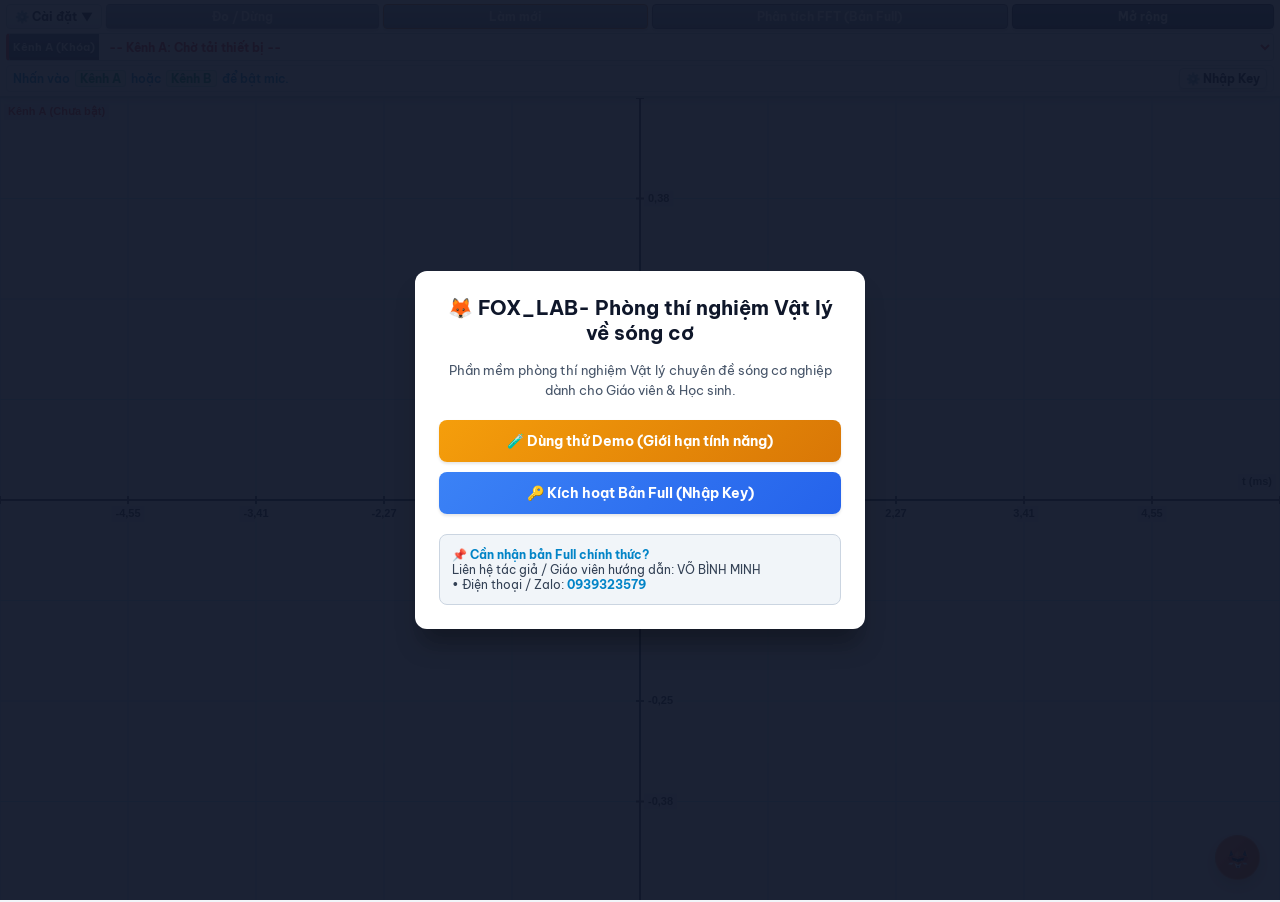
==== commit d66fc263: "Add files via upload" ====
--- a/index.html
+++ b/index.html
@@ -8,6 +8,7 @@
     <link rel="apple-touch-icon" href="icon-512.png">
     <meta name="theme-color" content="#f97316">
     <meta name="apple-mobile-web-app-capable" content="yes">
+    <meta name="mobile-web-app-capable" content="yes">
     <meta name="apple-mobile-web-app-status-bar-style" content="black-translucent">
     <title>FOX_LAB - Phòng thí nghiệm Vật lý về sóng cơ học</title>
     <link rel="preconnect" href="https://fonts.googleapis.com">
@@ -769,13 +770,11 @@
         if (!key) { alert("Bạn chưa kích hoạt Key nào hoặc đang ở chế độ Dùng thử!"); return; }
 
         if (action === 'logout') {
-            if (confirm("🚪 Bạn muốn Đăng xuất khỏi thiết bị này?
-(Key vẫn giữ quyền sử dụng trên hệ thống)")) {
+            if (confirm("🚪 Bạn muốn Đăng xuất khỏi thiết bị này?\n(Key vẫn giữ quyền sử dụng trên hệ thống)")) {
                 forceLogout(false);
             }
         } else if (action === 'change') {
-            if (confirm("🔄 Bạn muốn Đổi thiết bị?
-(Thiết bị này sẽ bị gỡ bỏ khỏi Google Sheet để bạn kích hoạt trên máy mới - Tối đa 3 lần đổi/Key)")) {
+            if (confirm("🔄 Bạn muốn Đổi thiết bị?\n(Thiết bị này sẽ bị gỡ bỏ khỏi Google Sheet để bạn kích hoạt trên máy mới - Tối đa 3 lần đổi/Key)")) {
                 try {
                     infoMessageText.innerHTML = "Đang gửi yêu cầu giải phóng device ID...";
                     await fetch(LICENSE_GAS_URL, {
@@ -790,8 +789,7 @@
                 forceLogout(false);
             }
         } else if (action === 'delete') {
-            if (confirm("🗑 XÓA KEY VĨNH VIỄN?
-Bạn có chắc chắn muốn xóa Key và xóa Device ID khỏi Google Sheet? (Thao tác không thể hoàn tác)")) {
+            if (confirm("🗑 XÓA KEY VĨNH VIỄN?\nBạn có chắc chắn muốn xóa Key và xóa Device ID khỏi Google Sheet? (Thao tác không thể hoàn tác)")) {
                 try {
                     infoMessageText.innerHTML = "Đang xóa Key & Device ID trên Google Sheet...";
                     await fetch(LICENSE_GAS_URL, {
@@ -831,10 +829,7 @@
                 activateFullMode(key);
             } else {
                 if (!isSilent) {
-                    let confirmChange = confirm(`❌ Lỗi: ${result.message}
-
-Mã Key này có thể đang được sử dụng ở thiết bị khác.
-Bạn có muốn XÁC NHẬN ĐỔI THIẾT BỊ (tự động đăng xuất máy cũ, lưu vào máy mới - tối đa 3 lần) không?`);
+                    let confirmChange = confirm(`❌ Lỗi: ${result.message}\n\nMã Key này có thể đang được sử dụng ở thiết bị khác.\nBạn có muốn XÁC NHẬN ĐỔI THIẾT BỊ (tự động đăng xuất máy cũ, lưu vào máy mới - tối đa 3 lần) không?`);
                     if (confirmChange) {
                         forceChangeDevice(key, type);
                     } else {
@@ -860,8 +855,7 @@
                 alert("✅ Đổi thiết bị thành công! Key đã được gán cho máy này.");
                 activateFullMode(key);
             } else {
-                alert(`❌ Không thể đổi thiết bị: ${result.message}
-(Có thể mã Key này đã hết số lần Đổi thiết bị)`);
+                alert(`❌ Không thể đổi thiết bị: ${result.message}\n(Có thể mã Key này đã hết số lần Đổi thiết bị)`);
                 forceLogout();
             }
         } catch (e) { alert("Lỗi kết nối khi yêu cầu đổi thiết bị!"); forceLogout(); }
@@ -938,7 +932,6 @@
         let now = Date.now();
 
         if (savedKey) {
-            // Nếu thoát ra vào lại trong vòng 20s trên cùng thiết bị -> Tính 1 lần, kích hoạt ngay lập tức không bắt chờ/đếm trùng
             if (now - lastVerify < 20000) {
                 activateFullMode(savedKey);
             } else {
@@ -2265,8 +2258,7 @@
             .replace(/([a-zA-Z])cos/g, '$1·cos')
             .replace(/([a-zA-Z])sin/g, '$1·sin')
             .replace(/([a-zA-Z])tan/g, '$1·tan')
-            .replace(/
-/g, '<br>');
+            .replace(/\n/g, '<br>');
 
         return formatted;
     }
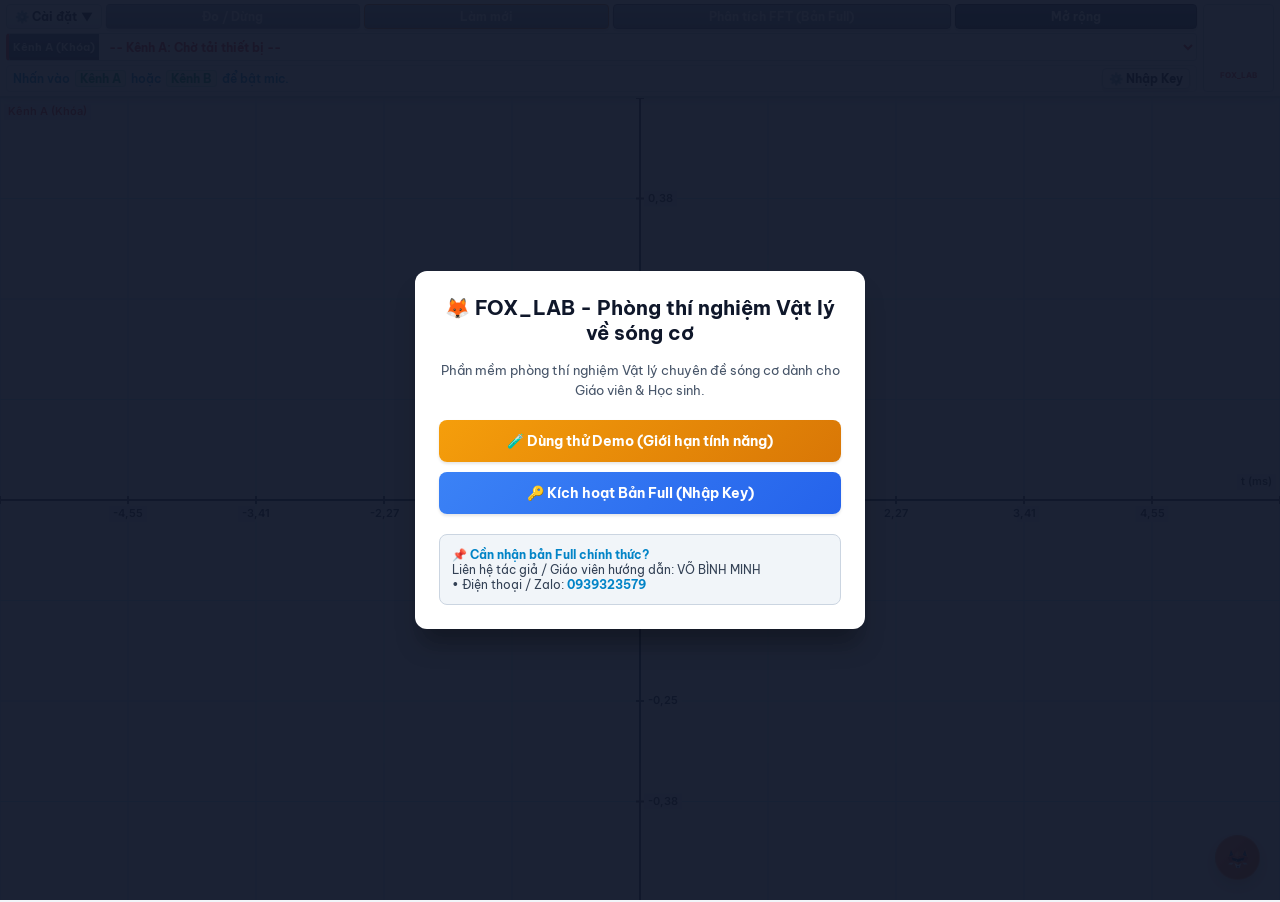
==== commit 8b7d4050: "index.html" ====
--- a/index.html
+++ b/index.html
@@ -8,12 +8,36 @@
     <link rel="apple-touch-icon" href="icon-512.png">
     <meta name="theme-color" content="#f97316">
     <meta name="apple-mobile-web-app-capable" content="yes">
-    <meta name="mobile-web-app-capable" content="yes">
     <meta name="apple-mobile-web-app-status-bar-style" content="black-translucent">
     <title>FOX_LAB - Phòng thí nghiệm Vật lý về sóng cơ học</title>
     <link rel="preconnect" href="https://fonts.googleapis.com">
     <link rel="preconnect" href="https://fonts.gstatic.com" crossorigin>
-    <link href="https://fonts.googleapis.com/css2?family=Be+Vietnam+Pro:ital,wght@0,400;0,500;0,600;0,700;1,400&family=Inter:wght@400;500;600;700&family=JetBrains+Mono:wght@400;600&display=swap" rel="stylesheet">
+    <link href="https://fonts.googleapis.com/css2?family=Be+Vietnam+Pro:ital,wght@0,400;0,500;0,600;0,700;1,400&family=Inter:wght@400;500;600;700&family=JetBrains+Mono:wght@400;600;700&display=swap" rel="stylesheet">
+    
+    <!-- QRCode.js library for reliable QR code generation -->
+    <script src="https://cdnjs.cloudflare.com/ajax/libs/qrcodejs/1.0.0/qrcode.min.js"></script>
+    <!-- MathJax v3 Configuration & CDN -->
+    <script>
+        window.MathJax = {
+            tex: {
+                inlineMath: [['$', '$'], ['\\(', '\\)']],
+                displayMath: [['$$', '$$'], ['\\[', '\\]']],
+                processEscapes: true,
+                processEnvironments: true,
+                packages: ['base', 'ams', 'noerrors', 'noundefined']
+            },
+            options: {
+                ignoreHtmlClass: 'tex2jax_ignore',
+                processHtmlClass: 'tex2jax_process|fox-msg-bubble|hud-overlay'
+            },
+            chtml: {
+                scale: 1.05,
+                displayAlign: 'left'
+            }
+        };
+    </script>
+    <script id="MathJax-script" async src="https://cdn.jsdelivr.net/npm/mathjax@3/es5/tex-mml-chtml.js"></script>
+
     <style>
         @keyframes animUI-fadeIn { from { opacity: 0; } to { opacity: 1; } }
         @keyframes animUI-slideDown { from { opacity: 0; transform: translateY(-8px) scaleY(0.95); } to { opacity: 1; transform: none; } }
@@ -207,7 +231,7 @@
             display: flex; justify-content: center; align-items: center; overflow: hidden;
             flex-grow: 1; position: relative;
         }
-        .modal-display-canvas { background: #fff; border: 1px solid #cbd5e1; border-radius: 4px; width: 100%; height: 100%; display: block; }
+        .modal-display-canvas { background: #fff; border: 1px solid #cbd5e1; border-radius: 4px; width: 100%; height: 100%; display: block; touch-action: none; }
         #fftModal .modal-header { background: linear-gradient(90deg, #7c3aed, #4f46e5); }
         #twoSourceModal .modal-header { background: linear-gradient(90deg, #db2777, #c026d3); }
 
@@ -218,11 +242,8 @@
         }
         .hud-title { font-family: 'Be Vietnam Pro', sans-serif; font-weight: 700; color: #38bdf8; margin-bottom: 4px; font-size: 13px; text-transform: uppercase; border-bottom: 1px solid rgba(255, 255, 255, 0.2); padding-bottom: 2px; }
         .hud-highlight { color: #facc15; font-weight: bold; }
-        .hud-eq { color: #10b981; font-style: italic; }
+        .hud-eq { color: #10b981; font-style: italic; margin-top: 4px; }
         .math-symbol { font-family: "Times New Roman", Times, serif; font-style: italic; font-size: 14.5px; }
-        .math-fraction { display: inline-flex; flex-direction: column; vertical-align: middle; text-align: center; margin: 0 3px; font-size: 0.95em; }
-        .math-numerator { border-bottom: 1px solid currentColor; padding-bottom: 1px; }
-        .math-denominator { padding-top: 1px; }
 
         .ts-mode-toggle { display: flex; gap: 4px; background: #0f172a; padding: 3px; border-radius: 6px; border: 1px solid #334155; position: relative; overflow: hidden; }
         .ts-mode-pill { position: absolute; top: 3px; bottom: 3px; left: 0; width: 0; background: linear-gradient(135deg, #3b82f6, #2563eb); border-radius: 4px; pointer-events: none; z-index: 1; transition: transform 0.24s ease, width 0.24s ease; opacity: 0; }
@@ -254,7 +275,7 @@
         #fox-chat-widget.open .fox-trigger-close-icon { display: flex; transform: rotate(90deg); }
 
         #fox-chat-box {
-            position: absolute; bottom: 60px; right: 0; width: 330px; height: 450px; max-height: calc(100dvh - 100px);
+            position: absolute; bottom: 60px; right: 0; width: 350px; height: 500px; max-height: calc(100dvh - 100px);
             background: rgba(15, 23, 42, 0.95); backdrop-filter: blur(20px); border: 1px solid rgba(255, 255, 255, 0.1);
             border-radius: 10px; box-shadow: 0 20px 40px -10px rgba(0, 0, 0, 0.7); display: flex; flex-direction: column;
             overflow: hidden; transform: scale(0.9) translateY(20px); opacity: 0; visibility: hidden; pointer-events: none;
@@ -276,6 +297,8 @@
         #fox-chat-box.light-theme #fox-chat-input::placeholder { color: #94a3b8; }
         #fox-chat-box.light-theme .fox-footer-meta { color: #64748b; }
         #fox-chat-box.light-theme .fox-typing-text { color: #64748b; }
+        #fox-chat-box.light-theme .fox-chip { background: #e2e8f0; color: #334155; border-color: #cbd5e1; }
+        #fox-chat-box.light-theme .fox-chip:hover { background: #cbd5e1; color: #0f172a; }
 
         .fox-chat-header { padding: 10px 12px; background: rgba(30, 41, 59, 0.8); border-bottom: 1px solid rgba(255, 255, 255, 0.1); display: flex; align-items: center; justify-content: space-between; flex-shrink: 0; }
         .fox-header-left { display: flex; align-items: center; gap: 8px; }
@@ -285,8 +308,12 @@
         .fox-header-title { font-size: 13.5px; font-weight: 700; color: #fff; }
         .fox-header-status { font-size: 10px; color: #94a3b8; display: flex; align-items: center; gap: 4px; }
         .fox-status-dot { width: 5px; height: 5px; border-radius: 50%; background: #22c55e; animation: statusPulse 2s infinite ease-in-out; }
+        .fox-header-actions { display: flex; gap: 4px; align-items: center; }
         .fox-btn-icon { width: 26px; height: 26px; border-radius: 4px; background: transparent; border: none; color: #94a3b8; display: flex; align-items: center; justify-content: center; cursor: pointer; }
         .fox-btn-icon:hover { background: rgba(255, 255, 255, 0.1); color: #fff; }
+        
+        .fox-role-toggle { font-size: 10px; font-weight: 700; padding: 2px 6px; border-radius: 12px; border: 1px solid #475569; background: #1e293b; color: #38bdf8; cursor: pointer; transition: 0.2s; }
+        .fox-role-toggle:hover { background: #334155; }
 
         #fox-chat-content { flex: 1; padding: 12px; overflow-y: auto; display: flex; flex-direction: column; gap: 10px; user-select: text; scroll-behavior: smooth; }
         .fox-msg-row { display: flex; gap: 8px; max-width: 100%; animation: foxMsgFadeIn 0.25s ease forwards; }
@@ -294,19 +321,46 @@
         .fox-msg-bot { justify-content: flex-start; }
         .fox-msg-avatar { width: 24px; height: 24px; border-radius: 4px; background: rgba(30, 41, 59, 0.9); border: 1px solid rgba(249, 115, 22, 0.4); display: flex; align-items: center; justify-content: center; flex-shrink: 0; padding: 2px; }
         .fox-msg-group { position: relative; display: flex; flex-direction: column; max-width: 85%; gap: 2px; }
-        .fox-copy-btn { position: absolute; bottom: -18px; right: 0px; background: #cbd5e1; border: none; border-radius: 4px; color: #0f172a; cursor: pointer; font-size: 9px; padding: 2px 6px; font-weight: bold; opacity: 0; transition: opacity 0.2s; box-shadow: 0 1px 2px rgba(0, 0, 0, 0.2); }
-        .fox-msg-group:hover .fox-copy-btn { opacity: 1; }
+        
+        .fox-msg-actions-bar { display: flex; gap: 6px; margin-top: 2px; }
+        .fox-copy-btn, .fox-export-btn { background: #cbd5e1; border: none; border-radius: 4px; color: #0f172a; cursor: pointer; font-size: 9px; padding: 2px 6px; font-weight: bold; opacity: 0.8; transition: opacity 0.2s; box-shadow: 0 1px 2px rgba(0, 0, 0, 0.2); }
+        .fox-copy-btn:hover, .fox-export-btn:hover { opacity: 1; filter: brightness(1.1); }
+        .fox-export-btn { background: #38bdf8; color: #0f172a; }
+
         .fox-msg-user .fox-msg-group { align-items: flex-end; }
         .fox-msg-bot .fox-msg-group { align-items: flex-start; }
-        .fox-msg-bubble { padding: 8px 12px; border-radius: 10px; font-size: 12px; line-height: 1.4; word-wrap: break-word; max-width: 100%; }
+        .fox-msg-bubble { padding: 8px 12px; border-radius: 10px; font-size: 12px; line-height: 1.5; word-wrap: break-word; max-width: 100%; }
         .fox-msg-user .fox-msg-bubble { background: linear-gradient(135deg, #f97316 0%, #ea580c 100%); color: #ffffff; border-bottom-right-radius: 2px; font-weight: 500; }
         .fox-msg-bot .fox-msg-bubble { background: rgba(30, 41, 59, 0.85); color: #f1f5f9; border: 1px solid rgba(255, 255, 255, 0.1); border-top-left-radius: 2px; }
         .fox-msg-bot .fox-msg-bubble b { color: var(--fox-cyan); font-weight: 600; }
 
+        .fox-preview-img { max-width: 120px; max-height: 120px; border-radius: 6px; margin-bottom: 4px; display: block; border: 1px solid rgba(255,255,255,0.2); }
+
+        .fox-chips-container { display: flex; gap: 6px; overflow-x: auto; padding: 4px 2px; flex-shrink: 0; scrollbar-width: none; }
+        .fox-chips-container::-webkit-scrollbar { display: none; }
+        .fox-chip { background: rgba(51, 65, 85, 0.8); border: 1px solid rgba(255, 255, 255, 0.15); color: #cbd5e1; font-size: 10.5px; padding: 3px 8px; border-radius: 12px; white-space: nowrap; cursor: pointer; transition: 0.2s; font-weight: 600; }
+        .fox-chip:hover { background: #f97316; color: #fff; border-color: #f97316; }
+
+        .mjx-chtml {
+            font-size: 106% !important;
+            outline: none !important;
+            line-height: 0 !important;
+        }
+        #fox-chat-box:not(.light-theme) .mjx-chtml { color: #38bdf8 !important; }
+        #fox-chat-box.light-theme .mjx-chtml { color: #0284c7 !important; }
+        
+        .mjx-sub { font-size: 78% !important; vertical-align: -0.24em !important; }
+        .mjx-sup { font-size: 78% !important; vertical-align: 0.38em !important; }
+        .mjx-frac { padding: 0 4px !important; vertical-align: -0.35em !important; }
+        .mjx-utext { font-family: 'Be Vietnam Pro', sans-serif !important; font-weight: 500 !important; }
+
+        .fox-msg-bubble sub, .hud-overlay sub, .math-symbol sub { font-size: 0.78em; line-height: 0; position: relative; vertical-align: baseline; bottom: -0.22em; font-weight: 600; }
+        .fox-msg-bubble sup, .hud-overlay sup, .math-symbol sup { font-size: 0.78em; line-height: 0; position: relative; vertical-align: baseline; top: -0.38em; font-weight: 600; }
+
         .fox-typing-indicator { display: inline-flex; align-items: center; width: auto; white-space: nowrap; }
         .fox-typing-text { font-size: 11px; color: #94a3b8; font-style: italic; margin-left: 6px; }
         .fox-input-container { padding: 10px; background: rgba(15, 23, 42, 0.95); border-top: 1px solid rgba(255, 255, 255, 0.1); display: flex; flex-direction: column; gap: 4px; flex-shrink: 0; }
-        .fox-input-box { display: flex; align-items: center; background: rgba(30, 41, 59, 0.8); border: 1px solid rgba(255, 255, 255, 0.15); border-radius: 20px; padding: 4px 6px 4px 12px; }
+        .fox-input-box { display: flex; align-items: center; background: rgba(30, 41, 59, 0.8); border: 1px solid rgba(255, 255, 255, 0.15); border-radius: 20px; padding: 4px 6px 4px 10px; }
         #fox-chat-input { flex: 1; background: transparent; border: none; color: #f8fafc; font-size: 12px; outline: none; padding: 6px 0; }
         .fox-send-btn { width: 28px; height: 28px; border-radius: 50%; background: linear-gradient(135deg, #f97316 0%, #ea580c 100%); border: none; color: #fff; display: flex; align-items: center; justify-content: center; cursor: pointer; flex-shrink: 0; }
         .fox-send-btn:disabled { background: rgba(255, 255, 255, 0.1) !important; color: #64748b !important; cursor: not-allowed; }
@@ -314,30 +368,52 @@
         .fox-footer-meta { font-size: 9px; color: var(--fox-text-muted); text-align: center; }
         .fox-freq-tag { color: var(--fox-cyan); font-weight: 600; }
 
-        .doppler-card {
-            background: #f8fafc; border: 1px solid #cbd5e1; border-radius: 8px; padding: 14px; margin-top: 16px;
-        }
-        .doppler-grid {
-            display: grid; grid-template-columns: repeat(auto-fit, minmax(180px, 1fr)); gap: 12px; margin-top: 10px;
-        }
-        .doppler-field {
-            display: flex; flex-direction: column; gap: 4px;
-        }
-        .doppler-field label {
-            font-size: 11.5px; font-weight: 700; color: #334155;
-        }
-        .doppler-field input, .doppler-field select {
-            padding: 6px 8px; font-size: 12px; font-weight: 600; border: 1px solid #cbd5e1; border-radius: 4px; background: #fff; color: #0f172a;
-        }
+        .fox-action-icon-btn {
+            width: 28px; height: 28px; border-radius: 50%; background: transparent; border: none;
+            color: #94a3b8; display: flex; align-items: center; justify-content: center; cursor: pointer;
+            flex-shrink: 0; transition: all 0.2s ease; margin-right: 2px;
+        }
+        .fox-action-icon-btn:hover { color: #f97316; background: rgba(249, 115, 22, 0.1); }
+        .fox-action-icon-btn svg { width: 15px; height: 15px; }
+
+        .fox-mic-btn.listening {
+            color: #ffffff !important; background: linear-gradient(135deg, #ef4444 0%, #dc2626 100%) !important;
+            animation: micPulse 1.2s infinite ease-in-out; box-shadow: 0 0 8px rgba(239, 68, 68, 0.6);
+        }
+
+        @keyframes micPulse {
+            0% { transform: scale(1); box-shadow: 0 0 0 0 rgba(239, 68, 68, 0.7); }
+            70% { transform: scale(1.1); box-shadow: 0 0 0 8px rgba(239, 68, 68, 0); }
+            100% { transform: scale(1); box-shadow: 0 0 0 0 rgba(239, 68, 68, 0); }
+        }
+
+        #fox-chat-box.light-theme .fox-action-icon-btn { color: #64748b; }
+        #fox-chat-box.light-theme .fox-action-icon-btn:hover { color: #ea580c; background: rgba(234, 88, 12, 0.1); }
+        
+        #imagePreviewContainer { display: none; padding: 4px 10px; background: rgba(30,41,59,0.9); align-items: center; gap: 8px; border-top: 1px solid rgba(255,255,255,0.1); }
+        #imagePreviewThumb { width: 36px; height: 36px; object-fit: cover; border-radius: 4px; border: 1px solid #38bdf8; }
+        #imagePreviewName { font-size: 11px; color: #e2e8f0; flex: 1; white-space: nowrap; overflow: hidden; text-overflow: ellipsis; }
+        .fox-remove-img { background: #ef4444; color: #fff; border: none; border-radius: 50%; width: 18px; height: 18px; font-size: 10px; cursor: pointer; display: flex; align-items: center; justify-content: center; }
+
+        .dist-card-container { display: grid; grid-template-columns: repeat(auto-fit, minmax(200px, 1fr)); gap: 12px; margin-top: 14px; }
+        .dist-card { background: #ffffff; border: 1px solid #cbd5e1; border-radius: 10px; padding: 14px; box-shadow: 0 2px 5px rgba(0,0,0,0.03); position: relative; overflow: hidden; display: flex; flex-direction: column; justify-content: space-between; }
+        .dist-card-border-a { border-left: 4px solid #ef4444; }
+        .dist-card-border-b { border-left: 4px solid #3b82f6; }
+        .dist-card-border-diff { border-left: 4px solid #10b981; }
+        .dist-card-border-ratio { border-left: 4px solid #8b5cf6; }
+        .dist-card-title { font-size: 12px; font-weight: 700; color: #475569; text-transform: uppercase; margin-bottom: 6px; display: inline-flex; align-items: center; gap: 4px; letter-spacing: -0.2px; }
+        .dist-card-value { font-size: 22px; font-weight: 800; font-family: 'JetBrains Mono', monospace; line-height: 1.2; margin: 4px 0; }
+        .dist-card-sub { font-size: 12px; color: #64748b; margin-top: 4px; font-weight: 500; }
+        .dist-header-bar { display: flex; align-items: center; justify-content: space-between; flex-wrap: wrap; gap: 10px; border-bottom: 1px solid #e2e8f0; padding-bottom: 10px; margin-bottom: 8px; }
+        .dist-formula-badge { background: #e0f2fe; color: #0284c7; padding: 4px 10px; border-radius: 16px; font-size: 12px; font-weight: 600; display: inline-flex; align-items: center; gap: 6px; }
     </style>
 </head>
 <body>
 
-<!-- MODAL BẢN QUYỀN -->
 <div id="licenseModalOverlay" class="license-modal-overlay" style="display: none;">
     <div class="license-selection-box">
-        <h2>🦊 FOX_LAB- Phòng thí nghiệm Vật lý về sóng cơ</h2>
-        <p>Phần mềm phòng thí nghiệm Vật lý chuyên đề sóng cơ nghiệp dành cho Giáo viên & Học sinh.</p>
+        <h2>🦊 FOX_LAB - Phòng thí nghiệm Vật lý về sóng cơ</h2>
+        <p>Phần mềm phòng thí nghiệm Vật lý chuyên đề sóng cơ dành cho Giáo viên & Học sinh.</p>
         <div class="license-btn-group">
             <button class="license-btn btn-demo-mode" onclick="selectMode('demo')">🧪 Dùng thử Demo (Giới hạn tính năng)</button>
             <button class="license-btn btn-full-mode" onclick="selectMode('full')">🔑 Kích hoạt Bản Full (Nhập Key)</button>
@@ -428,7 +504,9 @@
             </div>
 
             <button id="pauseButton" class="btn-green" disabled>Đo / Dừng</button>
+            <button id="btnManualAnalyze" class="btn-purple" style="display: none;">Phân tích điểm</button>
             <button id="resetButton" class="btn-orange">Làm mới</button>
+            <button id="btnCalib" class="btn-orange" style="display: none;">🎯 Hiệu chuẩn</button>
             <button id="btnAnalysis" class="btn-slate" disabled>Xử lý nguồn âm</button>
             <button id="fullscreenButton" class="btn-slate" onclick="toggleFullScreen()">Mở rộng</button>
         </div>
@@ -454,8 +532,9 @@
         </div>
     </div>
 
-    <div class="qr-panel" id="qrPanel">
-        <img id="qrImage" src="" alt="QR Code"><span class="scan-title">FOX_LAB</span>
+    <div class="qr-panel" id="qrPanel" title="Quét mã QR để mở ứng dụng">
+        <div id="qrCodeContainer" style="width:48px; height:48px; display:flex; align-items:center; justify-content:center; background:#fff; padding:2px; border-radius:4px;"></div>
+        <span class="scan-title">FOX_LAB</span>
     </div>
 </div>
 
@@ -469,7 +548,7 @@
         </div>
         <div class="modal-controls">
             <button class="btn-dark" onclick="closeFFTModal()">⬅ Quay lại</button>
-            <label style="font-weight: 600; font-size: 11.5px; margin-left:10px;">Tần số (f0):</label>
+            <label style="font-weight: 600; font-size: 11.5px; margin-left:10px;">Tần số (f<sub>0</sub>):</label>
             <input type="number" id="fftTargetFreq" value="440" min="20" max="5000" oninput="processAndDrawFFT()">
             <span style="font-weight: 600; font-size: 11.5px;">Hz</span>
             <button class="btn-green" onclick="processAndDrawFFT()">Quét Họa âm</button>
@@ -512,8 +591,8 @@
 
             <div id="hudEquations" class="hud-overlay" style="top: auto; bottom: 16px; left: 16px;">
                 <div class="hud-title">PHƯƠNG TRÌNH DAO ĐỘNG</div>
-                <div class="hud-eq">Kênh A: <span class="math-symbol">u<sub>A</sub> = <span id="eqAmpA">A</span>·cos(2π·<span id="eqFreqA">0</span>·t)</span></div>
-                <div class="hud-eq">Kênh B: <span class="math-symbol">u<sub>B</sub> = <span id="eqAmpB">A</span>·cos(2π·<span id="eqFreqB">0</span>·t <span id="eqPhase">+ 0.00</span>)</span></div>
+                <div class="hud-eq">Kênh A: <span class="math-symbol" id="eqLineA">u<sub>A</sub> = <span id="eqAmpA">A</span>·cos(2π·<span id="eqFreqA">0</span>·t)</span></div>
+                <div class="hud-eq">Kênh B: <span class="math-symbol" id="eqLineB">u<sub>B</sub> = <span id="eqAmpB">A</span>·cos(2π·<span id="eqFreqB">0</span>·t <span id="eqPhase">+ 0.00</span>)</span></div>
                 <div class="hud-eq" id="eqSumLine" style="margin-top:4px;">Tổng hợp: <span class="math-symbol">u = u<sub>A</sub> + u<sub>B</sub></span></div>
             </div>
 
@@ -522,16 +601,22 @@
     </div>
 </div>
 
-<!-- MODAL PHÂN TÍCH MỨC CƯỜNG ĐỘ ÂM (MCĐ) & HIỆU ỨNG DOPPLER -->
+<!-- MODAL PHÂN TÍCH MỨC CƯỜNG ĐỘ ÂM (MCĐ) -->
 <div id="mcdModalOverlay" class="modal-overlay">
     <div id="mcdModal" class="modal-content" style="background: #ffffff; color: #0f172a;" onclick="event.stopPropagation()">
         <div class="modal-header" style="background: linear-gradient(90deg, #059669, #10b981);">
             <span>📊 Phân tích Mức Cường độ âm (MCĐ) & Khoảng cách Nguồn âm</span>
         </div>
         
-        <div class="modal-controls" style="background: #f8fafc; border-bottom: 1px solid #e2e8f0;">
-            <button class="btn-dark" onclick="closeMcdModal()">⬅ Quay lại</button>
-            <button class="btn-blue" onclick="calculateAvgDistance()">📏 Tính khoảng cách nguồn âm chính xác (Cố định / 2 Vị trí)</button>
+        <div class="modal-controls" style="background: #f8fafc; border-bottom: 1px solid #e2e8f0; display:flex; gap:8px; align-items:center; justify-content:space-between;">
+            <div style="display:flex; gap:8px; align-items:center;">
+                <button class="btn-dark" onclick="closeMcdModal()" style="display:inline-flex; align-items:center; gap:4px;">
+                    <svg width="14" height="14" viewBox="0 0 24 24" fill="none" stroke="currentColor" stroke-width="2"><line x1="19" y1="12" x2="5" y2="12"></line><polyline points="12 19 5 12 12 5"></polyline></svg> Quay lại
+                </button>
+            </div>
+            <button class="btn-blue" onclick="calculateAvgDistance()" style="display:inline-flex; align-items:center; gap:4px;">
+                <svg width="14" height="14" viewBox="0 0 24 24" fill="none" stroke="currentColor" stroke-width="2"><circle cx="12" cy="12" r="10"></circle><path d="M12 8v8M8 12h8"></path></svg> 📏 Tính khoảng cách nguồn âm ($r_A, r_B$)
+            </button>
         </div>
 
         <div style="padding: 20px; overflow-y: auto; flex-grow: 1;">
@@ -551,11 +636,71 @@
                     <tbody id="mcdTableBody">
                     </tbody>
                 </table>
-
-                <div id="distanceResultBox" style="display: none; margin-top: 16px; padding: 14px; background: #eff6ff; border: 1px solid #93c5fd; border-radius: 6px; color: #1e40af; font-weight: 600; line-height: 1.6;">
+            </div>
+
+            <!-- CONTAINER KẾT QUẢ KHOẢNG CÁCH NGUỒN ÂM -->
+            <div id="distanceResultBox" style="display: none; margin-top: 16px; padding: 16px; background: #f8fafc; border: 1px solid #cbd5e1; border-radius: 8px;">
+            </div>
+        </div>
+    </div>
+</div>
+
+<!-- MODAL HIỆU CHUẨN MICROPHONE -->
+<div id="calibModalOverlay" class="modal-overlay" style="z-index: 150000;">
+    <div id="calibModal" class="modal-content" style="max-width: 520px; height: auto; max-height: 90dvh; background: #ffffff; color: #0f172a; border-radius: 12px; margin: auto; overflow: hidden; box-shadow: 0 25px 50px -12px rgba(0,0,0,0.5);" onclick="event.stopPropagation()">
+        <div class="modal-header" style="background: linear-gradient(90deg, #059669, #10b981); padding: 12px 16px;">
+            <span style="display:flex; align-items:center; gap:8px; font-size:15px; font-weight:700;">
+                <svg width="18" height="18" viewBox="0 0 24 24" fill="none" stroke="currentColor" stroke-width="2.2" stroke-linecap="round" stroke-linejoin="round"><path d="M12 2v20M17 5H9.5a3.5 3.5 0 0 0 0 7h5a3.5 3.5 0 0 1 0 7H6"></path></svg>
+                Hiệu chuẩn Micro (Microphone Calibration)
+            </span>
+            <button class="btn-slate" onclick="closeCalibModal()" style="padding: 2px 8px; font-size:12px;">✕ Đóng</button>
+        </div>
+        <div style="padding: 16px 20px; overflow-y: auto; line-height: 1.5; font-size: 13px;">
+            <p style="margin-top:0; color:#475569;">
+                <b>Mục đích:</b> Đồng bộ độ nhạy Micro của thiết bị này với <i>Máy đo Mức cường độ âm (dB) chuẩn</i> thực tế để loại bỏ sai số phần cứng.
+            </p>
+            
+            <div style="background:#f8fafc; border:1px solid #cbd5e1; border-radius:8px; padding:12px; margin-bottom:14px;">
+                <h4 style="margin:0 0 8px 0; color:#0f172a; font-size:13.5px; display:flex; align-items:center; gap:6px;">
+                    <span style="color:#ef4444;">🔴</span> Hiệu chuẩn Kênh A
+                </h4>
+                <div style="display:flex; align-items:center; gap:8px; margin-bottom:8px;">
+                    <label style="flex:1; font-weight:600; color:#334155;">Giá trị đo thô hiện tại (Uncalibrated):</label>
+                    <span id="calibRawValueA" style="font-family:'JetBrains Mono',monospace; font-weight:700; color:#dc2626; font-size:14px;">-- dB</span>
                 </div>
-
-
+                <div style="display:flex; align-items:center; gap:8px; margin-bottom:8px;">
+                    <label style="flex:1; font-weight:600; color:#334155;">Nhập MCĐ Chuẩn từ Máy đo chuẩn (dB):</label>
+                    <input type="number" id="calibRefInputA" placeholder="VD: 75.0" step="0.1" style="width:100px; padding:4px 8px; border:1px solid #cbd5e1; border-radius:4px; font-weight:700; text-align:center;">
+                </div>
+                <div style="display:flex; align-items:center; gap:8px;">
+                    <label style="flex:1; font-weight:600; color:#334155;">Hằng số lệch bù (Offset ΔL):</label>
+                    <span id="calibOffsetDisplayA" style="font-family:'JetBrains Mono',monospace; font-weight:700; color:#059669; font-size:14px;">+0.0 dB</span>
+                    <button class="btn-green" onclick="applyCalibFromRef('A')" style="padding:4px 10px; font-size:12px;">✅ Áp dụng A</button>
+                </div>
+            </div>
+
+            <div style="background:#f8fafc; border:1px solid #cbd5e1; border-radius:8px; padding:12px; margin-bottom:14px;">
+                <h4 style="margin:0 0 8px 0; color:#0f172a; font-size:13.5px; display:flex; align-items:center; gap:6px;">
+                    <span style="color:#2563eb;">🔵</span> Hiệu chuẩn Kênh B
+                </h4>
+                <div style="display:flex; align-items:center; gap:8px; margin-bottom:8px;">
+                    <label style="flex:1; font-weight:600; color:#334155;">Giá trị đo thô hiện tại (Uncalibrated):</label>
+                    <span id="calibRawValueB" style="font-family:'JetBrains Mono',monospace; font-weight:700; color:#2563eb; font-size:14px;">-- dB</span>
+                </div>
+                <div style="display:flex; align-items:center; gap:8px; margin-bottom:8px;">
+                    <label style="flex:1; font-weight:600; color:#334155;">Nhập MCĐ Chuẩn từ Máy đo chuẩn (dB):</label>
+                    <input type="number" id="calibRefInputB" placeholder="VD: 75.0" step="0.1" style="width:100px; padding:4px 8px; border:1px solid #cbd5e1; border-radius:4px; font-weight:700; text-align:center;">
+                </div>
+                <div style="display:flex; align-items:center; gap:8px;">
+                    <label style="flex:1; font-weight:600; color:#334155;">Hằng số lệch bù (Offset ΔL):</label>
+                    <span id="calibOffsetDisplayB" style="font-family:'JetBrains Mono',monospace; font-weight:700; color:#059669; font-size:14px;">+0.0 dB</span>
+                    <button class="btn-blue" onclick="applyCalibFromRef('B')" style="padding:4px 10px; font-size:12px;">✅ Áp dụng B</button>
+                </div>
+            </div>
+
+            <div style="display:flex; justify-content:space-between; gap:10px;">
+                <button class="btn-orange" onclick="resetCalibOffsets()" style="flex:1; padding:8px;">🔄 Đặt lại về Mặc định (0 dB)</button>
+                <button class="btn-dark" onclick="closeCalibModal()" style="flex:1; padding:8px;">Lưu &amp; Hoàn tất</button>
             </div>
         </div>
     </div>
@@ -575,11 +720,12 @@
             <div class="fox-header-left">
                 <div class="fox-avatar-container" id="header-fox-icon-container"></div>
                 <div class="fox-header-info">
-                    <div class="fox-header-title">Fox_lab AI</div>
+                    <div class="fox-header-title">Fox-lab AI</div>
                     <div class="fox-header-status"><span class="fox-status-dot"></span><span id="foxStatusText">Trực tuyến</span></div>
                 </div>
             </div>
             <div class="fox-header-actions">
+                <button class="fox-role-toggle" id="foxRoleToggleBtn" onclick="toggleFoxRole()" title="Chuyển đổi chế độ Học sinh / Giáo viên">👨‍🎓 HS</button>
                 <button class="fox-btn-icon" id="themeToggleBtn" onclick="toggleChatTheme()" title="Đổi giao diện Sáng / Tối">
                     <svg viewBox="0 0 24 24" fill="none" stroke="currentColor" stroke-width="2">
                         <path stroke-linecap="round" stroke-linejoin="round" d="M12 3v1m0 16v1m9-9h-1M4 12H3m15.364 6.364l-.707-.707M6.343 6.343l-.707-.707m12.728 0l-.707.707M6.343 17.657l-.707.707M16 12a4 4 0 11-8 0 4 4 0 018 0z"></path>
@@ -587,17 +733,53 @@
                 </button>
             </div>
         </div>
+
+        <!-- QUICK PROMPT CHIPS -->
+        <div class="fox-chips-container" id="foxChipsContainer">
+            <button class="fox-chip" onclick="sendQuickPrompt('Giải thích hiện tượng sóng phách')">🌊 Sóng phách</button>
+            <button class="fox-chip" onclick="sendQuickPrompt('Công thức tính mức cường độ âm')">🔊 Mức cường độ âm</button>
+            <button class="fox-chip" onclick="sendQuickPrompt('Các bước thực hành đo tần số sóng cơ')">⚙️ Các bước thí nghiệm</button>
+            <button class="fox-chip" onclick="sendQuickPrompt('Hướng dẫn phân tích đồ thị FFT')">📊 Phân tích FFT</button>
+        </div>
+
         <div id="fox-chat-content">
             <div class="fox-msg-row fox-msg-bot">
                 <div class="fox-msg-avatar" id="msg-fox-icon-container"></div>
                 <div class="fox-msg-group">
-                    <div class="fox-msg-bubble">Xin chào quý Thầy/Cô và các em học sinh! Mình là <b>Fox_lab AI</b>, trợ lý ảo hướng dẫn thí nghiệm Vật lý. Em đang khảo sát với tần số <span id="foxLiveFreqTag" class="fox-freq-tag">0.0 Hz</span>. Em cần hỗ trợ gì?</div>
+                    <div class="fox-msg-bubble">Xin chào Thầy/Cô và các em! Mình là <b>Fox-lab AI</b>. Em đang khảo sát với tần số <span id="foxLiveFreqTag" class="fox-freq-tag">0.0 Hz</span>. Em cần hỗ trợ gì hoặc có thể chụp ảnh bài tập đề thi sóng cơ gửi cho em nhé!</div>
+                    <div class="fox-msg-actions-bar">
+                        <button class="fox-export-btn" onclick="exportChatReport(this)">📥 Tải báo cáo</button>
+                    </div>
                 </div>
             </div>
         </div>
+
+        <!-- IMAGE PREVIEW CONTAINER -->
+        <div id="imagePreviewContainer">
+            <img id="imagePreviewThumb" src="" alt="Preview">
+            <span id="imagePreviewName">image.jpg</span>
+            <button class="fox-remove-img" onclick="clearImageUpload()">✕</button>
+        </div>
+
         <div class="fox-input-container">
             <div class="fox-input-box">
-                <input type="text" id="fox-chat-input" placeholder="Hỏi AI về kết quả đo đạc..." autocomplete="off">
+                <input type="file" id="foxImageUpload" accept="image/*" style="display: none;" onchange="handleImageSelected(event)">
+                <button class="fox-action-icon-btn" onclick="document.getElementById('foxImageUpload').click()" title="Tải lên hình ảnh đề bài">
+                    <svg viewBox="0 0 24 24" fill="none" stroke="currentColor" stroke-width="2" stroke-linecap="round" stroke-linejoin="round">
+                        <rect x="3" y="3" width="18" height="18" rx="2" ry="2"></rect>
+                        <circle cx="8.5" cy="8.5" r="1.5"></circle>
+                        <polyline points="21 15 16 10 5 21"></polyline>
+                    </svg>
+                </button>
+                <button class="fox-action-icon-btn fox-mic-btn" id="foxMicBtn" title="Nói để nhập tin nhắn">
+                    <svg viewBox="0 0 24 24" fill="none" stroke="currentColor" stroke-width="2" stroke-linecap="round" stroke-linejoin="round">
+                        <path d="M12 1a3 3 0 0 0-3 3v8a3 3 0 0 0 6 0V4a3 3 0 0 0-3-3z"></path>
+                        <path d="M19 10v2a7 7 0 0 1-14 0v-2"></path>
+                        <line x1="12" y1="19" x2="12" y2="23"></line>
+                        <line x1="8" y1="23" x2="16" y2="23"></line>
+                    </svg>
+                </button>
+                <input type="text" id="fox-chat-input" placeholder="Hỏi AI, nói hoặc tải ảnh đề bài..." autocomplete="off">
                 <button class="fox-send-btn" id="foxSendBtn" disabled>
                     <svg viewBox="0 0 24 24" fill="none" stroke="currentColor" stroke-width="2.5" stroke-linecap="round" stroke-linejoin="round">
                         <line x1="22" y1="2" x2="11" y2="13"></line>
@@ -605,20 +787,12 @@
                     </svg>
                 </button>
             </div>
-            <div class="fox-footer-meta">FOX_LAB</div>
+            <div class="fox-footer-meta">FOX_LAB • AI Physics Assistant</div>
         </div>
     </div>
 </div>
 
 <script>
-    const sharedRecA = new Float32Array(2048);
-    const sharedRecB = new Float32Array(2048);
-    const sharedFFTRec = new Float32Array(4096);
-    const sharedDbChunkA = new Float32Array(1024);
-    const sharedDbChunkB = new Float32Array(1024);
-    let analysisPoints = [];
-    let resizeTimeout = null;
-
     async function checkAppVersion() {
         try {
             const res = await fetch('./version.json?t=' + Date.now(), { cache: 'no-store' });
@@ -696,11 +870,12 @@
 
     const FOX_AVATAR_SVG = `<svg viewBox="0 0 100 100" fill="none"><polygon points="22,12 10,48 36,40" fill="#ff7a30"/><polygon points="23,19 16,44 32,38" fill="#1e293b"/><path d="M 19 36 Q 23 32 28 34" stroke="#38bdf8" stroke-width="1.3" stroke-linecap="round"/><polygon points="78,12 64,40 90,48" fill="#ff7a30"/><polygon points="77,19 68,38 84,44" fill="#1e293b"/><path d="M 81 36 Q 77 32 72 34" stroke="#38bdf8" stroke-width="1.3" stroke-linecap="round"/><polygon points="50,22 36,40 50,46" fill="#ff8f4a"/><polygon points="50,22 50,46 64,40" fill="#ff7a30"/><polygon points="36,40 10,48 20,68 38,58" fill="#d4380d"/><polygon points="64,40 38,58 50,46" fill="#e04006"/><polygon points="64,40 50,46 62,58" fill="#d4380d"/><polygon points="64,40 90,48 80,68 62,58" fill="#d4380d"/><polygon points="20,68 12,74 26,76 34,68" fill="#e2e8f0"/><polygon points="80,68 88,74 74,76 66,68" fill="#cbd5e1"/><polygon points="38,58 50,46 50,78 36,68" fill="#ff7a30"/><polygon points="62,58 50,46 50,78 64,68" fill="#e04006"/><polygon points="50,78 36,68 44,88 50,88" fill="#f8fafc"/><polygon points="50,78 64,68 56,88 50,88" fill="#e2e8f0"/><polygon points="50,88 45,82 55,82" fill="#0f172a"/><polygon points="25,48 50,54 75,48 71,59 50,65 29,59" fill="#090d16" stroke="rgba(56,189,248,0.5)" stroke-width="0.9"/><circle cx="34.5" cy="48" r="1.5" fill="#ffffff"/><circle cx="44.5" cy="60" r="1.5" fill="#ffffff"/><circle cx="54.5" cy="48" r="1.5" fill="#ffffff"/><circle cx="64.5" cy="60" r="1.5" fill="#ffffff"/></svg>`;
     const LICENSE_GAS_URL = "https://script.google.com/macros/s/AKfycbwC9gwiwBdIsfvv2nGZQNrkeR1O43GTW9lhMCu6fEn-LGjjbmMEcy-3153DZRkOaLdx3Q/exec";
-    const CHAT_GAS_URL = "https://script.google.com/macros/s/AKfycbyStGo5ETWCHq3UxtQEWIFL-R2mpEHdeYuX53EgfPf8LtG2Dfe4Dbk1-i59hf8LcY2bdg/exec";
+    const CHAT_GAS_URL = "https://script.google.com/macros/s/AKfycbwllsi_eXt98JRwTDyHPtD8qtgx6nnyhnDD8sSk5mIgEeB0EGLHkIwydpATOWohKJLuEg/exec";
 
     const btnStartA = document.getElementById('btnStartA'), btnStartB = document.getElementById('btnStartB');
-    const pauseButton = document.getElementById('pauseButton'), resetButton = document.getElementById('resetButton');
+    const pauseButton = document.getElementById('pauseButton'), resetButton = document.getElementById('resetButton'), btnCalib = document.getElementById('btnCalib');
     const btnAnalysis = document.getElementById('btnAnalysis'), infoMessageText = document.getElementById('infoMessageText');
+    const btnManualAnalyze = document.getElementById('btnManualAnalyze');
     const channelModeSelect = document.getElementById('channelModeSelect'), modeSelect = document.getElementById('modeSelect'), speedSelect = document.getElementById('speedSelect');
     const displayModeSelect = document.getElementById('displayModeSelect');
     const micSelectA = document.getElementById('micSelectA'), micSelectB = document.getElementById('micSelectB');
@@ -709,7 +884,42 @@
 
     window.resetButton = resetButton;
 
-    let isDemoMode = true; let demoTimer = null; let demoChatCount = 0; const MAX_DEMO_CHAT = 3;
+    let isManualMode = false;
+    let manualAnalysisPoints = [];
+    let showGridScale = false;
+
+    if (btnCalib) {
+        btnCalib.addEventListener('click', () => {
+            if (isDemoMode) {
+                alert("⚠️ Chức năng Hiệu chuẩn Micro bị khóa ở bản Dùng thử Demo. Vui lòng kích hoạt bản Full để sử dụng!");
+                openLicenseModal();
+                return;
+            }
+            openCalibModal();
+        });
+    }
+
+    if (btnManualAnalyze) {
+        btnManualAnalyze.addEventListener('click', () => {
+            isManualMode = !isManualMode;
+            if (isManualMode) {
+                btnManualAnalyze.className = 'btn-pink';
+                btnManualAnalyze.innerText = "Đang chọn điểm...";
+                manualAnalysisPoints = [];
+                showGridScale = false;
+            } else {
+                btnManualAnalyze.className = 'btn-purple';
+                btnManualAnalyze.innerText = "Phân tích điểm";
+                manualAnalysisPoints = [];
+                drawFrame();
+            }
+        });
+    }
+
+    let micCalibOffsetA = parseFloat(localStorage.getItem('fox_mic_calib_offset_a') || '0.0');
+    let micCalibOffsetB = parseFloat(localStorage.getItem('fox_mic_calib_offset_b') || '0.0');
+
+    let isDemoMode = true; let demoTimer = null; let demoChatCount = 0; const MAX_DEMO_CHAT = 5;
     let detectedFrequency = 0, lockedFrequency = 440;
     let isUserZoomed = false, totalTimeOnScreen = 5 * (1.0 / 440), currentZoomY = 2.0;
 
@@ -722,13 +932,18 @@
     let dbHistoryB = [];
     let selectedBarIndexA = -1;
     let selectedBarIndexB = -1;
+    let lastDbSampleTime = 0;
+    let dbStartTime = 0;
     const SAFETY_THRESHOLD_DB = 85.0;
+
+    let currentFoxRole = 'student'; // 'student' or 'teacher'
+    let uploadedImageBase64 = null;
 
     function getDisplayMode() {
         return displayModeSelect ? displayModeSelect.value : 'oscilloscope';
     }
 
-    function calculateRMSdB(buffer) {
+    function calculateRMSdB(buffer, channel = 'A', isRaw = false) {
         if (!buffer || buffer.length === 0) return 30.0;
         let sum = 0;
         for (let i = 0; i < buffer.length; i++) {
@@ -736,8 +951,12 @@
         }
         let rms = Math.sqrt(sum / buffer.length);
         if (rms < 0.0001) rms = 0.0001;
-        let db = 20 * Math.log10(rms / 0.00002);
-        return Math.max(30.0, Math.min(120.0, db));
+        let rawDb = 20 * Math.log10(rms / 0.00002);
+        rawDb = Math.max(30.0, Math.min(120.0, rawDb));
+        if (isRaw) return rawDb;
+        let offset = (channel === 'B') ? micCalibOffsetB : micCalibOffsetA;
+        let calibDb = rawDb + offset;
+        return Math.max(30.0, Math.min(120.0, calibDb));
     }
 
     function getDeviceId() {
@@ -912,7 +1131,7 @@
         });
 
         document.getElementById('groupSpeed').style.display = 'block';
-        document.getElementById('cardChannelB').style.display = 'none';
+        document.getElementById('cardChannelB').style.display = 'none'; updateToolbarButtonsVisibility();
     }
 
     window.addEventListener('DOMContentLoaded', async () => {
@@ -962,21 +1181,34 @@
     }, 45000);
 
     function checkAndShowQR() {
-        const qrPanel = document.getElementById('qrPanel'), qrImage = document.getElementById('qrImage');
-        if (!qrImage || !qrPanel) return;
+        const qrPanel = document.getElementById('qrPanel'), container = document.getElementById('qrCodeContainer');
+        if (!container || !qrPanel) return;
         const isSmartDevice = /Android|webOS|iPhone|iPad|iPod|BlackBerry|IEMobile|Opera Mini/i.test(navigator.userAgent) || window.innerWidth < 900;
         if (isSmartDevice) { qrPanel.style.display = 'none'; return; }
         qrPanel.style.display = 'flex';
         let currentUrl = window.location.href.split('?')[0];
         let activeKey = localStorage.getItem('fox_license_key') || '', qrUrl = currentUrl;
         if (activeKey) { qrUrl += '?key=' + encodeURIComponent(activeKey); }
-        qrImage.src = `https://api.qrserver.com/v1/create-qr-code/?size=150x150&data=${encodeURIComponent(qrUrl)}`;
-    }
-    
-    window.addEventListener('resize', () => {
-        clearTimeout(resizeTimeout);
-        resizeTimeout = setTimeout(() => { resizeCanvas(); checkAndShowQR(); }, 150);
-    });
+        
+        container.innerHTML = '';
+        try {
+            if (typeof QRCode !== 'undefined') {
+                new QRCode(container, {
+                    text: qrUrl,
+                    width: 44,
+                    height: 44,
+                    colorDark: "#0f172a",
+                    colorLight: "#ffffff",
+                    correctLevel: QRCode.CorrectLevel.M
+                });
+            } else {
+                container.innerHTML = `<img src="https://api.qrserver.com/v1/create-qr-code/?size=150x150&data=${encodeURIComponent(qrUrl)}" style="width:44px;height:44px;">`;
+            }
+        } catch(e) {
+            container.innerHTML = `<img src="https://api.qrserver.com/v1/create-qr-code/?size=150x150&data=${encodeURIComponent(qrUrl)}" style="width:44px;height:44px;">`;
+        }
+    }
+    window.addEventListener('resize', checkAndShowQR);
 
     let workletUrl = null;
     async function setupAudioWorklet(ctx) {
@@ -1073,11 +1305,13 @@
             btnAnalysis.disabled = true;
             btnAnalysis.textContent = (getDisplayMode() === 'dbMeter') ? "Phân tích MCĐ (Bản Full)" : (mode === '1' ? "Phân tích FFT (Bản Full)" : "Xử lý nguồn âm (Bản Full)");
             btnAnalysis.className = 'btn-slate';
+            if (btnManualAnalyze) btnManualAnalyze.style.display = 'none';
             return;
         }
 
         if (getDisplayMode() === 'dbMeter') {
             btnAnalysis.style.display = 'inline-block';
+            if (btnManualAnalyze) btnManualAnalyze.style.display = 'none';
             let hasHistory = (mode === '2') ? (dbHistoryA.length > 0 || dbHistoryB.length > 0) : (dbHistoryA.length > 0);
             if (isPaused && hasHistory) {
                 btnAnalysis.disabled = false;
@@ -1091,11 +1325,24 @@
         } else {
             if (mode === '2') {
                 btnAnalysis.style.display = 'inline-block';
+                if (btnManualAnalyze) btnManualAnalyze.style.display = 'none';
                 if (activeChannels === 2) { btnAnalysis.disabled = false; btnAnalysis.textContent = "Xử lý nguồn âm"; btnAnalysis.className = 'btn-pink'; }
                 else { btnAnalysis.disabled = true; btnAnalysis.textContent = "Xử lý nguồn âm"; btnAnalysis.className = 'btn-slate'; }
             } else {
-                if (surveyMode === 'auto') { btnAnalysis.style.display = 'none'; }
-                else {
+                if (surveyMode === 'auto') { 
+                    btnAnalysis.style.display = 'none'; 
+                    // Chế độ 1 nguồn & Tự dừng -> Hiện nút Phân tích đồ thị
+                    if (btnManualAnalyze) {
+                        if (activeChannels === 1 && isPaused) {
+                            btnManualAnalyze.style.display = 'inline-block';
+                        } else {
+                            btnManualAnalyze.style.display = 'none';
+                            isManualMode = false;
+                            manualAnalysisPoints = [];
+                        }
+                    }
+                } else {
+                    if (btnManualAnalyze) btnManualAnalyze.style.display = 'none';
                     btnAnalysis.style.display = 'inline-block';
                     if (channelConfig.A.active && isPaused) { btnAnalysis.disabled = false; btnAnalysis.textContent = "Phân tích FFT"; btnAnalysis.className = 'btn-purple'; }
                     else { btnAnalysis.disabled = true; btnAnalysis.textContent = "Phân tích FFT"; btnAnalysis.className = 'btn-slate'; }
@@ -1106,10 +1353,25 @@
 
     btnAnalysis.addEventListener('click', () => {
         if (getDisplayMode() === 'dbMeter') {
+            if (isDemoMode) {
+                alert("⚠️ Chức năng Phân tích Mức cường độ âm bị khóa ở chế độ Dùng thử Demo. Vui lòng nhập Key bản Full!");
+                openLicenseModal();
+                return;
+            }
             openMcdModal();
         } else if (getActiveChannelMode() === '1') {
+            if (isDemoMode) {
+                alert("⚠️ Chức năng Phân tích Họa âm FFT chỉ dành cho bản Full.");
+                openLicenseModal();
+                return;
+            }
             openFFTModal();
         } else {
+            if (isDemoMode) {
+                alert("⚠️ Chức năng Xử lý 2 Nguồn âm chỉ dành cho bản Full.");
+                openLicenseModal();
+                return;
+            }
             openTwoSourceModal();
         }
     });
@@ -1123,14 +1385,23 @@
         updateAnalysisButtonState(); saveAppState();
     });
 
+    function updateToolbarButtonsVisibility() {
+        if (getDisplayMode() === 'dbMeter') {
+            if (btnCalib) btnCalib.style.display = 'inline-block';
+        } else {
+            if (btnCalib) btnCalib.style.display = 'none';
+        }
+    }
+
     displayModeSelect.addEventListener('change', () => {
+        updateToolbarButtonsVisibility();
         updateAnalysisButtonState();
         drawFrame();
         saveAppState();
     });
 
     channelModeSelect.addEventListener('change', () => {
-        if (getActiveChannelMode() === '1') { document.getElementById('cardChannelB').style.display = 'none'; stopAudioChannel('B'); }
+        if (getActiveChannelMode() === '1') { document.getElementById('cardChannelB').style.display = 'none'; updateToolbarButtonsVisibility(); stopAudioChannel('B'); }
         else { document.getElementById('cardChannelB').style.display = 'flex'; }
         updateUIState(); drawFrame(); saveAppState();
     });
@@ -1147,6 +1418,7 @@
         if (isTwoSourceModalOpen) { const container = document.getElementById('tsContainer'), canv = document.getElementById('twoSourceCanvas'); if (container && canv) { canv.width = container.clientWidth - 12; canv.height = container.clientHeight - 12; } }
         drawFrame();
     }
+    window.addEventListener('resize', resizeCanvas);
 
     canvas.addEventListener('click', (e) => {
         const rect = canvas.getBoundingClientRect();
@@ -1154,12 +1426,13 @@
         const clickY = e.clientY - rect.top;
         const width = canvas.clientWidth;
         const height = canvas.clientHeight;
-        const leftMargin = 55;
-        const rightMargin = 20;
-        const chartW = width - leftMargin - rightMargin;
         const mode = getActiveChannelMode();
 
         if (getDisplayMode() === 'dbMeter') {
+            const leftMargin = 55;
+            const rightMargin = 20;
+            const chartW = width - leftMargin - rightMargin;
+
             if (mode === '2') {
                 const subH = height / 2;
                 if (clickX >= leftMargin && clickX <= width - rightMargin) {
@@ -1181,34 +1454,117 @@
                     }
                 }
             }
-        } else if (getDisplayMode() === 'oscilloscope' && isPaused && modeSelect && modeSelect.value === 'auto' && mode === '1') {
-            if (channelConfig.A.active && channelConfig.A.data) {
-                const samplesNeeded = Math.floor(sampleRate * totalTimeOnScreen);
-                const offset = findZeroCrossingOffset(channelConfig.A, channelConfig.A.index, samplesNeeded);
-                let timeMs = (clickX / width) * totalTimeOnScreen * 1000;
-                
-                let startIdx = channelConfig.A.index - offset - samplesNeeded;
-                let stepIndex = Math.floor((clickX / width) * samplesNeeded);
-                let len = channelConfig.A.data.length;
-                let idx = ((startIdx + stepIndex) % len + len) % len;
-                let amp = channelConfig.A.data[idx];
-                
-                let screenY = (height / 2) - (amp * currentZoomY * height / 2);
-                
-                if (analysisPoints.length >= 2) analysisPoints = [];
-                analysisPoints.push({ screenX: clickX, screenY: screenY, time: timeMs, amp: amp });
-                drawFrame();
+        } 
+        else if (getDisplayMode() === 'oscilloscope' && isPaused && !isContinuousMode) {
+            if (mode === '1') {
+                if (isManualMode) {
+                    let timeMs = (clickX / width) * totalTimeOnScreen * 1000;
+                    let amp = (height / 2 - clickY) / (currentZoomY * height / 2);
+                    if (manualAnalysisPoints.length >= 2) manualAnalysisPoints = [];
+                    manualAnalysisPoints.push({ timeMs: timeMs, amp: amp });
+                    drawFrame();
+                } else {
+                    showGridScale = !showGridScale;
+                    drawFrame();
+                }
             }
         }
     });
 
     canvas.addEventListener('wheel', (e) => {
-        e.preventDefault(); isUserZoomed = true; analysisPoints = [];
+        e.preventDefault(); isUserZoomed = true;
         if (e.deltaY < 0) { totalTimeOnScreen *= 0.88; currentZoomY *= 1.12; } else { totalTimeOnScreen *= 1.12; currentZoomY /= 1.12; }
         totalTimeOnScreen = Math.max(0.0005, Math.min(totalTimeOnScreen, 5.0));
         currentZoomY = Math.max(0.1, Math.min(currentZoomY, 50.0));
         if (isPaused) drawFrame();
     }, { passive: false });
+
+    let initialTouchDist = 0;
+    let touchBaseTimeOnScreen = totalTimeOnScreen;
+    let touchBaseZoomY = currentZoomY;
+    let lastTapTimestamp = 0;
+
+    canvas.addEventListener('touchstart', (e) => {
+        if (e.touches.length === 2) {
+            e.preventDefault();
+            const dx = e.touches[0].clientX - e.touches[1].clientX;
+            const dy = e.touches[0].clientY - e.touches[1].clientY;
+            initialTouchDist = Math.hypot(dx, dy);
+            touchBaseTimeOnScreen = totalTimeOnScreen;
+            touchBaseZoomY = currentZoomY;
+        } else if (e.touches.length === 1) {
+            const now = performance.now();
+            if (now - lastTapTimestamp < 300) {
+                isUserZoomed = false;
+                currentZoomY = 2.0;
+                detectedFrequency = 0;
+                lockedFrequency = 440;
+                totalTimeOnScreen = 5 * (1.0 / 440);
+                if (isPaused) drawFrame();
+            }
+            lastTapTimestamp = now;
+        }
+    }, { passive: false });
+
+    canvas.addEventListener('touchmove', (e) => {
+        if (e.touches.length === 2 && initialTouchDist > 0) {
+            e.preventDefault();
+            const dx = e.touches[0].clientX - e.touches[1].clientX;
+            const dy = e.touches[0].clientY - e.touches[1].clientY;
+            const currentDist = Math.hypot(dx, dy);
+            if (currentDist > 0) {
+                const scale = currentDist / initialTouchDist;
+                isUserZoomed = true;
+                totalTimeOnScreen = Math.max(0.0005, Math.min(touchBaseTimeOnScreen / scale, 5.0));
+                currentZoomY = Math.max(0.1, Math.min(touchBaseZoomY * scale, 50.0));
+                if (isPaused) drawFrame();
+            }
+        }
+    }, { passive: false });
+
+    canvas.addEventListener('touchend', (e) => {
+        if (e.touches.length < 2) {
+            initialTouchDist = 0;
+        }
+    });
+    canvas.addEventListener('touchcancel', () => { initialTouchDist = 0; });
+
+    const twoSourceCanvasElem = document.getElementById('twoSourceCanvas');
+    if (twoSourceCanvasElem) {
+        twoSourceCanvasElem.addEventListener('wheel', (e) => {
+            e.preventDefault(); isUserZoomed = true;
+            if (e.deltaY < 0) { totalTimeOnScreen *= 0.88; currentZoomY *= 1.12; } else { totalTimeOnScreen *= 1.12; currentZoomY /= 1.12; }
+            totalTimeOnScreen = Math.max(0.0005, Math.min(totalTimeOnScreen, 5.0));
+            currentZoomY = Math.max(0.1, Math.min(currentZoomY, 50.0));
+            if (isTsPaused) calculatePhaseAndDrawLive();
+        }, { passive: false });
+
+        let tsTouchDist = 0, tsBaseTime = totalTimeOnScreen, tsBaseZoomY = currentZoomY;
+        twoSourceCanvasElem.addEventListener('touchstart', (e) => {
+            if (e.touches.length === 2) {
+                e.preventDefault();
+                tsTouchDist = Math.hypot(e.touches[0].clientX - e.touches[1].clientX, e.touches[0].clientY - e.touches[1].clientY);
+                tsBaseTime = totalTimeOnScreen;
+                tsBaseZoomY = currentZoomY;
+            }
+        }, { passive: false });
+
+        twoSourceCanvasElem.addEventListener('touchmove', (e) => {
+            if (e.touches.length === 2 && tsTouchDist > 0) {
+                e.preventDefault();
+                const currentDist = Math.hypot(e.touches[0].clientX - e.touches[1].clientX, e.touches[0].clientY - e.touches[1].clientY);
+                if (currentDist > 0) {
+                    const scale = currentDist / tsTouchDist;
+                    isUserZoomed = true;
+                    totalTimeOnScreen = Math.max(0.0005, Math.min(tsBaseTime / scale, 5.0));
+                    currentZoomY = Math.max(0.1, Math.min(tsBaseZoomY * scale, 50.0));
+                    if (isTsPaused) calculatePhaseAndDrawLive();
+                }
+            }
+        }, { passive: false });
+
+        twoSourceCanvasElem.addEventListener('touchend', (e) => { if (e.touches.length < 2) tsTouchDist = 0; });
+    }
 
     function autoCorrelate(buffer, sampleRate) {
         let SIZE = buffer.length, sumSq = 0; for (let i = 0; i < SIZE; i++) sumSq += buffer[i] * buffer[i];
@@ -1220,7 +1576,9 @@
         if (maxpos <= 0 || maxval < c[0] * 0.3) return -1;
         let truePos = maxpos;
         if (maxpos > 0 && maxpos < halfSize - 1) { let x1 = c[maxpos - 1], x2 = c[maxpos], x3 = c[maxpos + 1], a = (x1 + x3 - 2 * x2) / 2, b = (x3 - x1) / 2; if (a < 0) truePos = maxpos - b / (2 * a); }
-        let freq = sampleRate / truePos; if (freq < 100 || freq > 1500) return -1; return freq;
+        let freq = sampleRate / truePos; 
+        if (freq < 15 || freq > 3500) return -1; // Cải tiến khoảng chặn tần số rộng hơn
+        return freq;
     }
 
     function calculatePhaseDifference(dataA, dataB, freq, sampleRate) {
@@ -1389,10 +1747,11 @@
     pauseButton.addEventListener('click', () => {
         if (audioCtx && audioCtx.state === 'suspended') audioCtx.resume();
         isContinuousMode = (modeSelect && modeSelect.value === 'continuous');
-        analysisPoints = [];
         if (isPaused) {
             isPaused = false;
             pauseButton.disabled = false;
+            dbStartTime = 0;
+            lastDbSampleTime = 0;
             if (channelConfig.A.data) { channelConfig.A.data.fill(0); channelConfig.A.index = 0; }
             if (channelConfig.B.data) { channelConfig.B.data.fill(0); channelConfig.B.index = 0; }
             isUserZoomed = false; detectedFrequency = 0; lockedFrequency = 440; totalTimeOnScreen = 5 * (1.0 / lockedFrequency);
@@ -1411,7 +1770,7 @@
             clearTimeout(stopTimer);
             pauseButton.textContent = "Đo / Dừng";
             pauseButton.className = "btn-green";
-            infoMessageText.innerHTML = isContinuousMode ? "Đã tạm dừng vẽ. Nhấp vào thanh cột để xem chi tiết." : "Đã khóa sóng an toàn. Click vào đồ thị để đo 2 điểm.";
+            infoMessageText.innerHTML = isContinuousMode ? "Đã tạm dừng vẽ. Nhấp vào thanh cột để xem chi tiết." : "Đã khóa sóng an toàn.";
             infoMessageText.style.color = "#dc2626";
             updateAnalysisButtonState();
             drawFrame();
@@ -1428,7 +1787,8 @@
         dbHistoryB = [];
         selectedBarIndexA = -1;
         selectedBarIndexB = -1;
-        analysisPoints = [];
+        dbStartTime = 0;
+        lastDbSampleTime = 0;
         updateUIState(); drawFrame(true);
     });
 
@@ -1472,7 +1832,6 @@
 
         if (dbHistory.length > 0) {
             let barWidth = chartW / 120;
-            let timeIntervalMs = 50;
 
             ctx.fillStyle = '#475569';
             ctx.font = '500 9.5px "JetBrains Mono", monospace';
@@ -1487,8 +1846,9 @@
                 ctx.lineTo(x, boxY + boxH - bottomPadding + 4);
                 ctx.stroke();
 
-                let timeOffsetMs = i * timeIntervalMs;
-                ctx.fillText(`${timeOffsetMs} ms`, x, boxY + boxH - bottomPadding + 16);
+                let curElapsed = dbHistory[i].elapsedMs !== undefined ? dbHistory[i].elapsedMs : (i * 50);
+                let timeStr = curElapsed >= 1000 ? `${(curElapsed / 1000).toFixed(1)} s` : `${curElapsed} ms`;
+                ctx.fillText(timeStr, x, boxY + boxH - bottomPadding + 16);
             }
 
             for (let i = 0; i < dbHistory.length; i++) {
@@ -1518,8 +1878,9 @@
                 let selX = boxX + leftPadding + selectedIndex * barWidth + barWidth / 2;
                 let selY = (boxY + boxH - bottomPadding) - ((selItem.db - 30) / 90) * chartH;
 
-                let relTime = (selectedIndex - (dbHistory.length - 1)) * 50;
-                let tooltipText = `📍 ${selItem.db.toFixed(1)} dB | ${relTime} ms`;
+                let curElapsed = selItem.elapsedMs !== undefined ? selItem.elapsedMs : (selectedIndex * 50);
+                let timeStr = curElapsed >= 1000 ? `${(curElapsed / 1000).toFixed(2)} s` : `${curElapsed} ms`;
+                let tooltipText = `📍 ${selItem.db.toFixed(1)} dB | t = ${timeStr}`;
 
                 ctx.save();
                 ctx.font = 'bold 11px "Be Vietnam Pro", sans-serif';
@@ -1544,24 +1905,31 @@
 
         let chunkSize = 1024;
         let mode = getActiveChannelMode();
-
-        if (channelConfig.A.active && channelConfig.A.data) {
-            let lenA = channelConfig.A.data.length, idxA = channelConfig.A.index;
-            for (let i = 0; i < chunkSize; i++) sharedDbChunkA[i] = channelConfig.A.data[((idxA - chunkSize + i) % lenA + lenA) % lenA];
-            let currentDbA = calculateRMSdB(sharedDbChunkA);
-            if (!isPaused) {
-                dbHistoryA.push({ time: performance.now(), db: currentDbA });
-                if (dbHistoryA.length > 120) dbHistoryA.shift();
-            }
-        }
-
-        if (mode === '2' && channelConfig.B.active && channelConfig.B.data) {
-            let lenB = channelConfig.B.data.length, idxB = channelConfig.B.index;
-            for (let i = 0; i < chunkSize; i++) sharedDbChunkB[i] = channelConfig.B.data[((idxB - chunkSize + i) % lenB + lenB) % lenB];
-            let currentDbB = calculateRMSdB(sharedDbChunkB);
-            if (!isPaused) {
-                dbHistoryB.push({ time: performance.now(), db: currentDbB });
-                if (dbHistoryB.length > 120) dbHistoryB.shift();
+        let now = performance.now();
+
+        if (!isPaused) {
+            if (dbStartTime === 0) dbStartTime = now;
+            if (now - lastDbSampleTime >= 50) {
+                lastDbSampleTime = now;
+                let elapsedMs = Math.round(now - dbStartTime);
+
+                if (channelConfig.A.active && channelConfig.A.data) {
+                    let recentA = new Float32Array(chunkSize);
+                    let lenA = channelConfig.A.data.length, idxA = channelConfig.A.index;
+                    for (let i = 0; i < chunkSize; i++) recentA[i] = channelConfig.A.data[((idxA - chunkSize + i) % lenA + lenA) % lenA];
+                    let currentDbA = calculateRMSdB(recentA);
+                    let rawDbA = calculateRMSdB(recentA, 'A', true); dbHistoryA.push({ time: now, elapsedMs: elapsedMs, db: currentDbA, rawDb: rawDbA });
+                    if (dbHistoryA.length > 120) dbHistoryA.shift();
+                }
+
+                if (mode === '2' && channelConfig.B.active && channelConfig.B.data) {
+                    let recentB = new Float32Array(chunkSize);
+                    let lenB = channelConfig.B.data.length, idxB = channelConfig.B.index;
+                    for (let i = 0; i < chunkSize; i++) recentB[i] = channelConfig.B.data[((idxB - chunkSize + i) % lenB + lenB) % lenB];
+                    let currentDbB = calculateRMSdB(recentB);
+                    let rawDbB = calculateRMSdB(recentB, 'B', true); dbHistoryB.push({ time: now, elapsedMs: elapsedMs, db: currentDbB, rawDb: rawDbB });
+                    if (dbHistoryB.length > 120) dbHistoryB.shift();
+                }
             }
         }
 
@@ -1580,8 +1948,7 @@
             if (now - lastCorrelateTime > 300) {
                 let mainCfg = channelConfig.A.active ? channelConfig.A : channelConfig.B;
                 if (mainCfg.active && mainCfg.index > 2048) {
-                    let recentData = (mainCfg === channelConfig.A) ? sharedRecA : sharedRecB;
-                    let len = mainCfg.data.length, currentIdx = mainCfg.index;
+                    let recentData = new Float32Array(2048), len = mainCfg.data.length, currentIdx = mainCfg.index;
                     for (let i = 0; i < 2048; i++) recentData[i] = mainCfg.data[((currentIdx - 2048 + i) % len + len) % len];
                     let freq = autoCorrelate(recentData, sampleRate);
                     if (freq > 0) { detectedFrequency = (detectedFrequency === 0) ? freq : (detectedFrequency * 0.7 + freq * 0.3); if (Math.abs(detectedFrequency - lockedFrequency) / lockedFrequency > 0.08) lockedFrequency = detectedFrequency; if (typeof updateFoxLiveFrequency === 'function') updateFoxLiveFrequency(lockedFrequency || detectedFrequency); }
@@ -1605,7 +1972,7 @@
         const mode = getActiveChannelMode();
         let boxA_Y = 0, boxA_H = height, boxB_Y = 0, boxB_H = 0;
         if (mode === '2') { boxA_H = height / 2; boxB_Y = height / 2; boxB_H = height / 2; }
-        if (isReset) { drawMainGrid(canvasCtx, 0, boxA_Y, width, boxA_H, '#dc2626', 'Kênh A (Chưa bật)', true); if (mode === '2') drawMainGrid(canvasCtx, 0, boxB_Y, width, boxB_H, '#2563eb', 'Kênh B (Chưa bật)', true); return; }
+        if (isReset) { drawMainGrid(canvasCtx, 0, boxA_Y, width, boxA_H, '#dc2626', 'Kênh A (Chưa bật)', true); if (mode === '2') drawMainGrid(canvasCtx, 0, boxB_Y, width, boxB_H, '#3b82f6', 'Kênh B (Chưa bật)', true); return; }
 
         const samplesNeeded = Math.floor(sampleRate * totalTimeOnScreen);
 
@@ -1623,29 +1990,46 @@
             }
         }
 
-        if (isPaused && getDisplayMode() === 'oscilloscope' && modeSelect && modeSelect.value === 'auto' && getActiveChannelMode() === '1') {
-            let timePerGrid = totalTimeOnScreen * 100; 
-            drawLabelWithPill(canvasCtx, `1 ô = ${timePerGrid.toFixed(4).replace('.',',')} ms`, 8, 8, 'left', 'top', '#0369a1');
-
-            if (analysisPoints.length > 0) {
-                analysisPoints.forEach((pt, i) => {
-                    canvasCtx.beginPath();
-                    canvasCtx.arc(pt.screenX, pt.screenY, 5, 0, 2*Math.PI);
-                    canvasCtx.fillStyle = '#facc15'; canvasCtx.fill();
-                    canvasCtx.lineWidth = 1.5; canvasCtx.strokeStyle = '#b45309'; canvasCtx.stroke();
-                    drawLabelWithPill(canvasCtx, `P${i+1}: ${pt.time.toFixed(2)}ms, A: ${pt.amp.toFixed(2)}`, pt.screenX, pt.screenY - 12, 'center', 'bottom', '#b45309');
-                });
+        // TÍNH NĂNG VẼ LƯỚI TỈ LỆ
+        if (isPaused && !isContinuousMode && showGridScale && mode === '1') {
+            let timePerGridMs = (totalTimeOnScreen * 1000) / 10;
+            drawLabelWithPill(canvasCtx, `1 ô = ${timePerGridMs.toFixed(4)} ms`, 60, 20, 'left', 'top', '#0f172a');
+        }
+
+        // TÍNH NĂNG CHỌN 2 ĐIỂM (PHÂN TÍCH ĐỒ THỊ)
+        if (isManualMode && manualAnalysisPoints.length > 0 && isPaused && mode === '1') {
+            canvasCtx.fillStyle = '#8b5cf6';
+            canvasCtx.strokeStyle = '#8b5cf6';
+            canvasCtx.lineWidth = 2;
+
+            manualAnalysisPoints.forEach((p, idx) => {
+                let screenX = (p.timeMs / 1000 / totalTimeOnScreen) * width;
+                let screenY = height / 2 - (p.amp * currentZoomY * height / 2);
                 
-                if (analysisPoints.length === 2) {
-                    canvasCtx.beginPath();
-                    canvasCtx.moveTo(analysisPoints[0].screenX, analysisPoints[0].screenY);
-                    canvasCtx.lineTo(analysisPoints[1].screenX, analysisPoints[1].screenY);
-                    canvasCtx.setLineDash([4, 4]); canvasCtx.strokeStyle = '#f59e0b'; canvasCtx.stroke(); canvasCtx.setLineDash([]);
-                    
-                    let dt = Math.abs(analysisPoints[1].time - analysisPoints[0].time);
-                    let freq = dt > 0 ? (1000 / dt) : 0;
-                    drawLabelWithPill(canvasCtx, `T = ${dt.toFixed(2)} ms | f = ${freq.toFixed(1)} Hz`, width/2, 45, 'center', 'top', '#10b981');
-                }
+                canvasCtx.beginPath();
+                canvasCtx.arc(screenX, screenY, 4.5, 0, Math.PI * 2);
+                canvasCtx.fill();
+                canvasCtx.stroke();
+                drawLabelWithPill(canvasCtx, `P${idx+1} (t: ${p.timeMs.toFixed(2)}ms, A: ${p.amp.toFixed(2)})`, screenX, screenY - 14, 'center', 'bottom', '#8b5cf6');
+            });
+
+            if (manualAnalysisPoints.length === 2) {
+                let p1 = manualAnalysisPoints[0];
+                let p2 = manualAnalysisPoints[1];
+                let sx1 = (p1.timeMs / 1000 / totalTimeOnScreen) * width;
+                let sy1 = height / 2 - (p1.amp * currentZoomY * height / 2);
+                let sx2 = (p2.timeMs / 1000 / totalTimeOnScreen) * width;
+                let sy2 = height / 2 - (p2.amp * currentZoomY * height / 2);
+
+                canvasCtx.beginPath();
+                canvasCtx.moveTo(sx1, sy1);
+                canvasCtx.lineTo(sx2, sy2);
+                canvasCtx.stroke();
+
+                let dt = Math.abs(p2.timeMs - p1.timeMs);
+                let f = dt > 0 ? 1000 / dt : 0;
+                let text = `Δt (T) = ${dt.toFixed(2)} ms  |  f = ${f.toFixed(1)} Hz`;
+                drawLabelWithPill(canvasCtx, text, width / 2, 20, 'center', 'top', '#f97316');
             }
         }
     }
@@ -1689,7 +2073,6 @@
         if (qrPanel) qrPanel.style.display = 'none';
 
         isUserZoomed = false; currentZoomY = 2.0; detectedFrequency = 0; lockedFrequency = 440; totalTimeOnScreen = 5 * (1.0 / 440);
-        analysisPoints = [];
 
         if (modeSelect) modeSelect.value = 'continuous';
         isContinuousMode = true; clearTimeout(stopTimer);
@@ -1698,6 +2081,15 @@
         const groupSpeed = document.getElementById('groupSpeed');
         if (groupSpeed) groupSpeed.style.display = 'block';
 
+        isManualMode = false;
+        manualAnalysisPoints = [];
+        showGridScale = false;
+        if (btnManualAnalyze) {
+            btnManualAnalyze.className = 'btn-purple';
+            btnManualAnalyze.innerText = "Phân tích điểm";
+            btnManualAnalyze.style.display = 'none';
+        }
+
         document.querySelectorAll('#groupMode .settings-item').forEach(el => { el.classList.toggle('active', el.dataset.value === 'continuous'); });
         document.querySelectorAll('#groupSpeed .settings-item').forEach(el => { el.classList.toggle('active', el.dataset.value === 'fast'); });
 
@@ -1722,13 +2114,77 @@
         drawFrame(false);
     }
 
+    function openCalibModal() {
+        const overlay = document.getElementById('calibModalOverlay');
+        if (overlay) overlay.style.display = 'flex';
+        updateCalibDisplay();
+    }
+
+    function closeCalibModal() {
+        const overlay = document.getElementById('calibModalOverlay');
+        if (overlay) overlay.style.display = 'none';
+        if (typeof openMcdModal === 'function' && document.getElementById('mcdModalOverlay').style.display === 'flex') {
+            openMcdModal();
+        }
+    }
+
+    function updateCalibDisplay() {
+        const rawAEl = document.getElementById('calibRawValueA');
+        const rawBEl = document.getElementById('calibRawValueB');
+        const offAEl = document.getElementById('calibOffsetDisplayA');
+        const offBEl = document.getElementById('calibOffsetDisplayB');
+
+        let lastA = (dbHistoryA.length > 0) ? dbHistoryA[dbHistoryA.length - 1].rawDb : 60.0;
+        let lastB = (dbHistoryB.length > 0) ? dbHistoryB[dbHistoryB.length - 1].rawDb : 60.0;
+
+        if (rawAEl) rawAEl.innerText = lastA.toFixed(1) + " dB";
+        if (rawBEl) rawBEl.innerText = lastB.toFixed(1) + " dB";
+
+        if (offAEl) offAEl.innerText = (micCalibOffsetA >= 0 ? "+" : "") + micCalibOffsetA.toFixed(1) + " dB";
+        if (offBEl) offBEl.innerText = (micCalibOffsetB >= 0 ? "+" : "") + micCalibOffsetB.toFixed(1) + " dB";
+    }
+
+    function applyCalibFromRef(channel) {
+        let inputId = (channel === 'B') ? 'calibRefInputB' : 'calibRefInputA';
+        let refVal = parseFloat(document.getElementById(inputId).value);
+        if (isNaN(refVal) || refVal <= 0) {
+            alert("⚠️ Vui lòng nhập Mức cường độ âm chuẩn hợp lệ (dB)!");
+            return;
+        }
+
+        let history = (channel === 'B') ? dbHistoryB : dbHistoryA;
+        let rawVal = (history.length > 0) ? history[history.length - 1].rawDb : 60.0;
+
+        let offset = refVal - rawVal;
+        if (channel === 'B') {
+            micCalibOffsetB = offset;
+            localStorage.setItem('fox_mic_calib_offset_b', offset.toString());
+        } else {
+            micCalibOffsetA = offset;
+            localStorage.setItem('fox_mic_calib_offset_a', offset.toString());
+        }
+
+        updateCalibDisplay();
+        alert(`✅ Đã hiệu chuẩn Kênh ${channel}! Offset mới ΔL = ${offset >= 0 ? '+' : ''}${offset.toFixed(1)} dB`);
+    }
+
+    function resetCalibOffsets() {
+        micCalibOffsetA = 0.0;
+        micCalibOffsetB = 0.0;
+        localStorage.removeItem('fox_mic_calib_offset_a');
+        localStorage.removeItem('fox_mic_calib_offset_b');
+        document.getElementById('calibRefInputA').value = '';
+        document.getElementById('calibRefInputB').value = '';
+        updateCalibDisplay();
+        alert("🔄 Đặt lại tất cả hằng số hiệu chuẩn Micro về 0 dB!");
+    }
+
     function openMcdModal() {
         const overlay = document.getElementById('mcdModalOverlay');
         overlay.style.display = 'flex';
         document.getElementById('distanceResultBox').style.display = 'none';
-        if (typeof calculateDopplerEffect === 'function') calculateDopplerEffect();
-
-        function buildDbHistory(historyArr, channelCfg) {
+
+        function buildDbHistory(historyArr, channelCfg, channelName) {
             if (historyArr.length === 0 && channelCfg && channelCfg.data && channelCfg.active && channelCfg.index > 1024) {
                 let chunkSize = 1024;
                 let maxSamples = Math.min(channelCfg.index, sampleRate * 1);
@@ -1745,90 +2201,113 @@
                     for (let i = 0; i < chunkSize; i++) {
                         chunk[i] = channelCfg.data[((chunkStart + i) % len + len) % len];
                     }
-                    historyArr.push({ time: now - c * 50, db: calculateRMSdB(chunk) });
+                    let calDb = calculateRMSdB(chunk, channelName, false);
+                    let rDb = calculateRMSdB(chunk, channelName, true);
+                    historyArr.push({ time: now - c * 50, elapsedMs: (chunks - 1 - c) * 50, db: calDb, rawDb: rDb });
                 }
             }
         }
 
-        buildDbHistory(dbHistoryA, channelConfig.A);
-        buildDbHistory(dbHistoryB, channelConfig.B);
+        buildDbHistory(dbHistoryA, channelConfig.A, 'A');
+        buildDbHistory(dbHistoryB, channelConfig.B, 'B');
 
         const mode = getActiveChannelMode();
-        const tableHeaderTitle = document.getElementById('mcdTableHeaderTitle');
-        const tableBody = document.getElementById('mcdTableBody');
+        const tableContainer = document.getElementById('mcdReportTableContainer');
 
         if (mode === '2') {
-            tableHeaderTitle.innerHTML = "BẢNG THỐNG KÊ MỨC CƯỜNG ĐỘ ÂM 2 VỊ TRÍ ĐO (KÊNH A & KÊNH B)";
-            let dbA = dbHistoryA.map(h => h.db);
-            let dbB = dbHistoryB.map(h => h.db);
-
-            let avgA = dbA.length > 0 ? (dbA.reduce((a, b) => a + b, 0) / dbA.length) : 0;
-            let avgB = dbB.length > 0 ? (dbB.reduce((a, b) => a + b, 0) / dbB.length) : 0;
-            let maxA = dbA.length > 0 ? Math.max(...dbA) : 0;
-            let maxB = dbB.length > 0 ? Math.max(...dbB) : 0;
-
-            if (dbA.length === 0 && dbB.length === 0) {
-                tableBody.innerHTML = `<tr><td colspan="3" style="padding: 10px; text-align: center; color: #64748b;">Chưa có dữ liệu cường độ âm. Vui lòng bật Micro và quét tín hiệu.</td></tr>`;
-            } else {
-                tableBody.innerHTML = `
-                    <tr>
-                        <td style="padding: 10px; border: 1px solid #cbd5e1; font-weight: bold; color: #dc2626;">Kênh A (Vị trí 1) - MCĐ Trung bình (L<sub>A</sub>)</td>
-                        <td style="padding: 10px; border: 1px solid #cbd5e1; font-weight: bold;">${avgA.toFixed(1)} dB (L<sub>max</sub>: ${maxA.toFixed(1)} dB)</td>
-                        <td style="padding: 10px; border: 1px solid #cbd5e1; color: ${avgA > SAFETY_THRESHOLD_DB ? '#dc2626' : '#059669'}; font-weight: bold;">
-                            ${avgA > SAFETY_THRESHOLD_DB ? '⚠️ CẢNH BÁO Ô NHIỄM TIẾNG ỒN' : '✅ Đạt chuẩn môi trường'}
-                        </td>
-                    </tr>
-                    <tr>
-                        <td style="padding: 10px; border: 1px solid #cbd5e1; font-weight: bold; color: #2563eb;">Kênh B (Vị trí 2) - MCĐ Trung bình (L<sub>B</sub>)</td>
-                        <td style="padding: 10px; border: 1px solid #cbd5e1; font-weight: bold;">${avgB.toFixed(1)} dB (L<sub>max</sub>: ${maxB.toFixed(1)} dB)</td>
-                        <td style="padding: 10px; border: 1px solid #cbd5e1; color: ${avgB > SAFETY_THRESHOLD_DB ? '#dc2626' : '#059669'}; font-weight: bold;">
-                            ${avgB > SAFETY_THRESHOLD_DB ? '⚠️ CẢNH BÁO Ô NHIỄM TIẾNG ỒN' : '✅ Đạt chuẩn môi trường'}
-                        </td>
-                    </tr>
-                    <tr>
-                        <td style="padding: 10px; border: 1px solid #cbd5e1; font-weight: bold;">Chênh lệch Mức Cường độ âm (ΔL = L<sub>A</sub> - L<sub>B</sub>)</td>
-                        <td style="padding: 10px; border: 1px solid #cbd5e1; font-weight: bold; color: #8b5cf6;">${(avgA - avgB).toFixed(1)} dB</td>
-                        <td style="padding: 10px; border: 1px solid #cbd5e1; color: #475569;">Cơ sở tính khoảng cách tương đối giữa 2 điểm đo</td>
-                    </tr>
-                `;
-            }
+            let calDbA = dbHistoryA.map(h => h.db);
+            let calDbB = dbHistoryB.map(h => h.db);
+
+            let calAvgA = calDbA.length > 0 ? (calDbA.reduce((a, b) => a + b, 0) / calDbA.length) : 0;
+            let calAvgB = calDbB.length > 0 ? (calDbB.reduce((a, b) => a + b, 0) / calDbB.length) : 0;
+            let calMaxA = calDbA.length > 0 ? Math.max(...calDbA) : 0;
+            let calMaxB = calDbB.length > 0 ? Math.max(...calDbB) : 0;
+
+            let htmlContent = `
+                <div style="padding: 14px; background: #ffffff; border: 1px solid #cbd5e1; border-radius: 8px;">
+                    <h3 style="margin-top: 0; color: #1e293b; border-bottom: 2px solid #e2e8f0; padding-bottom: 8px; font-size: 15px; text-transform: uppercase;">
+                        📊 BẢNG THỐNG KÊ MỨC CƯỜNG ĐỘ ÂM (MCĐ)
+                    </h3>
+                    <table style="width: 100%; border-collapse: collapse; margin-top: 10px; font-size: 13.5px;">
+                        <thead>
+                            <tr style="background: #f1f5f9; text-align: left; color: #475569;">
+                                <th style="padding: 8px 10px; border: 1px solid #cbd5e1;">Vị trí đo</th>
+                                <th style="padding: 8px 10px; border: 1px solid #cbd5e1;">Mức cường độ âm L<sub>tb</sub> (dB)</th>
+                                <th style="padding: 8px 10px; border: 1px solid #cbd5e1;">Mức cực đại L<sub>max</sub> (dB)</th>
+                                <th style="padding: 8px 10px; border: 1px solid #cbd5e1;">Đánh giá ngưỡng an toàn</th>
+                            </tr>
+                        </thead>
+                        <tbody>
+                            <tr>
+                                <td style="padding: 8px 10px; border: 1px solid #cbd5e1; font-weight: bold; color: #dc2626;">Kênh A (Vị trí 1)</td>
+                                <td style="padding: 8px 10px; border: 1px solid #cbd5e1; font-weight: bold; font-size: 14px;">${calAvgA.toFixed(1)} dB</td>
+                                <td style="padding: 8px 10px; border: 1px solid #cbd5e1; font-weight: bold; color: #64748b;">${calMaxA.toFixed(1)} dB</td>
+                                <td style="padding: 8px 10px; border: 1px solid #cbd5e1; color: ${calAvgA > SAFETY_THRESHOLD_DB ? '#dc2626' : '#059669'}; font-weight: bold;">
+                                    ${calAvgA > SAFETY_THRESHOLD_DB ? '⚠️ CẢNH BÁO Ô NHIỄM TIẾNG ỒN' : '✅ Đạt chuẩn môi trường'}
+                                </td>
+                            </tr>
+                            <tr>
+                                <td style="padding: 8px 10px; border: 1px solid #cbd5e1; font-weight: bold; color: #2563eb;">Kênh B (Vị trí 2)</td>
+                                <td style="padding: 8px 10px; border: 1px solid #cbd5e1; font-weight: bold; font-size: 14px;">${calAvgB.toFixed(1)} dB</td>
+                                <td style="padding: 8px 10px; border: 1px solid #cbd5e1; font-weight: bold; color: #64748b;">${calMaxB.toFixed(1)} dB</td>
+                                <td style="padding: 8px 10px; border: 1px solid #cbd5e1; color: ${calAvgB > SAFETY_THRESHOLD_DB ? '#dc2626' : '#059669'}; font-weight: bold;">
+                                    ${calAvgB > SAFETY_THRESHOLD_DB ? '⚠️ CẢNH BÁO Ô NHIỄM TIẾNG ỒN' : '✅ Đạt chuẩn môi trường'}
+                                </td>
+                            </tr>
+                            <tr style="background: #faf5ff;">
+                                <td style="padding: 8px 10px; border: 1px solid #cbd5e1; font-weight: bold;">Chênh lệch (ΔL = L<sub>A</sub> - L<sub>B</sub>)</td>
+                                <td colspan="2" style="padding: 8px 10px; border: 1px solid #cbd5e1; font-weight: bold; color: #8b5cf6; font-size: 14px;">${(calAvgA - calAvgB).toFixed(1)} dB</td>
+                                <td style="padding: 8px 10px; border: 1px solid #cbd5e1; color: #6b21a8; font-weight: 600;">Dùng tính tỷ số khoảng cách r<sub>B</sub>/r<sub>A</sub></td>
+                            </tr>
+                        </tbody>
+                    </table>
+                </div>
+            `;
+            tableContainer.innerHTML = htmlContent;
         } else {
-            tableHeaderTitle.innerHTML = "BẢNG THỐNG KÊ MỨC CƯỜNG ĐỘ ÂM THU ĐƯỢC (1 NGUỒN / KÊNH A)";
-            if (dbHistoryA.length === 0) {
-                tableBody.innerHTML = `<tr><td colspan="3" style="padding: 10px; text-align: center; color: #64748b;">Chưa có dữ liệu cường độ âm. Vui lòng bật Micro và quét tín hiệu.</td></tr>`;
-            } else {
-                let dbValues = dbHistoryA.map(h => h.db);
-                let maxDb = Math.max(...dbValues);
-                let minDb = Math.min(...dbValues);
-                let avgDb = dbValues.reduce((a, b) => a + b, 0) / dbValues.length;
-
-                tableBody.innerHTML = `
-                    <tr>
-                        <td style="padding: 10px; border: 1px solid #cbd5e1;">Mức cường độ âm Lớn nhất (L<sub>max</sub>)</td>
-                        <td style="padding: 10px; border: 1px solid #cbd5e1; font-weight: bold; color: ${maxDb > SAFETY_THRESHOLD_DB ? '#dc2626' : '#0f172a'};">${maxDb.toFixed(1)} dB</td>
-                        <td style="padding: 10px; border: 1px solid #cbd5e1; color: ${maxDb > SAFETY_THRESHOLD_DB ? '#dc2626' : '#059669'}; font-weight: bold;">
-                            ${maxDb > SAFETY_THRESHOLD_DB ? `⚠️ VƯỢT NGƯỠNG AN TOÀN (>${SAFETY_THRESHOLD_DB} dB)` : '✅ An toàn thính giác'}
-                        </td>
-                    </tr>
-                    <tr>
-                        <td style="padding: 10px; border: 1px solid #cbd5e1;">Mức cường độ âm Nhỏ nhất (L<sub>min</sub>)</td>
-                        <td style="padding: 10px; border: 1px solid #cbd5e1; font-weight: bold;">${minDb.toFixed(1)} dB</td>
-                        <td style="padding: 10px; border: 1px solid #cbd5e1; color: #059669; font-weight: bold;">✅ Bình thường</td>
-                    </tr>
-                    <tr>
-                        <td style="padding: 10px; border: 1px solid #cbd5e1;">Mức cường độ âm Trung bình (L<sub>tb</sub>)</td>
-                        <td style="padding: 10px; border: 1px solid #cbd5e1; font-weight: bold; color: ${avgDb > SAFETY_THRESHOLD_DB ? '#dc2626' : '#0f172a'};">${avgDb.toFixed(1)} dB</td>
-                        <td style="padding: 10px; border: 1px solid #cbd5e1; color: ${avgDb > SAFETY_THRESHOLD_DB ? '#dc2626' : '#059669'}; font-weight: bold;">
-                            ${avgDb > SAFETY_THRESHOLD_DB ? '⚠️ CẢNH BÁO Ô NHIỄM TIẾNG ỒN' : '✅ Đạt chuẩn môi trường'}
-                        </td>
-                    </tr>
-                `;
-            }
-        }
-
-        let dopSrcFreq = document.getElementById('dopSrcFreq');
-        if (dopSrcFreq && lockedFrequency > 20) {
-            dopSrcFreq.value = Math.round(lockedFrequency);
+            let calDbValues = dbHistoryA.map(h => h.db);
+            let calMaxDb = calDbValues.length > 0 ? Math.max(...calDbValues) : 0;
+            let calMinDb = calDbValues.length > 0 ? Math.min(...calDbValues) : 0;
+            let calAvgDb = calDbValues.length > 0 ? (calDbValues.reduce((a, b) => a + b, 0) / calDbValues.length) : 0;
+
+            let htmlContent = `
+                <div style="padding: 14px; background: #ffffff; border: 1px solid #cbd5e1; border-radius: 8px;">
+                    <h3 style="margin-top: 0; color: #1e293b; border-bottom: 2px solid #e2e8f0; padding-bottom: 8px; font-size: 15px; text-transform: uppercase;">
+                        📊 BẢNG THỐNG KÊ MỨC CƯỜNG ĐỘ ÂM (MCĐ)
+                    </h3>
+                    <table style="width: 100%; border-collapse: collapse; margin-top: 10px; font-size: 13.5px;">
+                        <thead>
+                            <tr style="background: #f1f5f9; text-align: left; color: #475569;">
+                                <th style="padding: 8px 10px; border: 1px solid #cbd5e1;">Thông số đo</th>
+                                <th style="padding: 8px 10px; border: 1px solid #cbd5e1;">Giá trị đo (dB)</th>
+                                <th style="padding: 8px 10px; border: 1px solid #cbd5e1;">Đánh giá ngưỡng an toàn</th>
+                            </tr>
+                        </thead>
+                        <tbody>
+                            <tr>
+                                <td style="padding: 8px 10px; border: 1px solid #cbd5e1;">Mức cường độ âm Lớn nhất (L<sub>max</sub>)</td>
+                                <td style="padding: 8px 10px; border: 1px solid #cbd5e1; font-weight: bold; color: ${calMaxDb > SAFETY_THRESHOLD_DB ? '#dc2626' : '#0f172a'}; font-size: 14px;">${calMaxDb.toFixed(1)} dB</td>
+                                <td style="padding: 8px 10px; border: 1px solid #cbd5e1; color: ${calMaxDb > SAFETY_THRESHOLD_DB ? '#dc2626' : '#059669'}; font-weight: bold;">
+                                    ${calMaxDb > SAFETY_THRESHOLD_DB ? `⚠️ VƯỢT NGƯỠNG AN TOÀN (>${SAFETY_THRESHOLD_DB} dB)` : '✅ An toàn thính giác'}
+                                </td>
+                            </tr>
+                            <tr>
+                                <td style="padding: 8px 10px; border: 1px solid #cbd5e1;">Mức cường độ âm Nhỏ nhất (L<sub>min</sub>)</td>
+                                <td style="padding: 8px 10px; border: 1px solid #cbd5e1; font-weight: bold; font-size: 14px;">${calMinDb.toFixed(1)} dB</td>
+                                <td style="padding: 8px 10px; border: 1px solid #cbd5e1; color: #059669; font-weight: bold;">✅ Bình thường</td>
+                            </tr>
+                            <tr>
+                                <td style="padding: 8px 10px; border: 1px solid #cbd5e1;">Mức cường độ âm Trung bình (L<sub>tb</sub>)</td>
+                                <td style="padding: 8px 10px; border: 1px solid #cbd5e1; font-weight: bold; color: ${calAvgDb > SAFETY_THRESHOLD_DB ? '#dc2626' : '#0f172a'}; font-size: 14px;">${calAvgDb.toFixed(1)} dB</td>
+                                <td style="padding: 8px 10px; border: 1px solid #cbd5e1; color: ${calAvgDb > SAFETY_THRESHOLD_DB ? '#dc2626' : '#059669'}; font-weight: bold;">
+                                    ${calAvgDb > SAFETY_THRESHOLD_DB ? '⚠️ CẢNH BÁO Ô NHIỄM TIẾNG ỒN' : '✅ Đạt chuẩn môi trường'}
+                                </td>
+                            </tr>
+                        </tbody>
+                    </table>
+                </div>
+            `;
+            tableContainer.innerHTML = htmlContent;
         }
     }
 
@@ -1846,42 +2325,91 @@
 
         if (mode === '2') {
             if (dbHistoryA.length === 0 || dbHistoryB.length === 0) {
-                box.innerHTML = "⚠️ Chưa đủ dữ liệu đo ở cả 2 kênh A và B!";
+                box.innerHTML = `<div style="color:#dc2626; font-weight:bold; padding:8px;">⚠️ Chưa đủ dữ liệu đo ở cả 2 kênh A và B! Vui lòng bấm "Đo / Dừng" để lấy mẫu trước.</div>`;
                 return;
             }
 
             let avgDbA = dbHistoryA.reduce((sum, item) => sum + item.db, 0) / dbHistoryA.length;
             let avgDbB = dbHistoryB.reduce((sum, item) => sum + item.db, 0) / dbHistoryB.length;
-
+            
             let rA = r0 * Math.pow(10, (L0 - avgDbA) / 20);
             let rB = r0 * Math.pow(10, (L0 - avgDbB) / 20);
             let deltaR = Math.abs(rA - rB);
             let ratio = Math.pow(10, (avgDbA - avgDbB) / 20);
 
             box.innerHTML = `
-                📍 <b>KẾT QUẢ PHÂN TÍCH KHOẢNG CÁCH NGUỒN ÂM (2 VỊ TRÍ ĐO):</b><br>
-                • MCĐ Trung bình Kênh A (Vị trí 1): <b>${avgDbA.toFixed(1)} dB</b> ➔ Khoảng cách r<sub>A</sub> ≈ <span style="color:#dc2626; font-size:15px; font-weight:bold;">${rA.toFixed(2)} m</span><br>
-                • MCĐ Trung bình Kênh B (Vị trí 2): <b>${avgDbB.toFixed(1)} dB</b> ➔ Khoảng cách r<sub>B</sub> ≈ <span style="color:#2563eb; font-size:15px; font-weight:bold;">${rB.toFixed(2)} m</span><br>
-                • <b>Khoảng cách giữa 2 vị trí đo:</b> Δr = |r<sub>A</sub> - r<sub>B</sub>| ≈ <span style="color:#059669; font-size:16px; font-weight:bold;">${deltaR.toFixed(2)} m</span><br>
-                • <b>Tỷ số khoảng cách chính xác từ nguồn phát ra âm thanh:</b> r<sub>B</sub> / r<sub>A</sub> = 10<sup>(L<sub>A</sub> - L<sub>B</sub>)/20</sup> ≈ <span style="color:#8b5cf6; font-size:16px; font-weight:bold;">${ratio.toFixed(3)}</span> lần
+                <div class="dist-header-bar">
+                    <div style="display:flex; align-items:center; gap:8px;">
+                        <span style="font-size:16px;">📐</span>
+                        <span style="font-weight:700; color:#0f172a; font-size:14px; text-transform:uppercase;">KẾT QUẢ TÍNH KHOẢNG CÁCH NGUỒN ÂM ($r_A, r_B$)</span>
+                    </div>
+                    <div class="dist-formula-badge">
+                        <span>Công thức:</span>
+                        <span>$L_A - L_B = 20\\lg\\left(\\frac{r_B}{r_A}\\right)$</span>
+                    </div>
+                </div>
+
+                <div class="dist-card-container">
+                    <div class="dist-card dist-card-border-a">
+                        <div class="dist-card-title">KHOẢNG CÁCH KÊNH A:</div>
+                        <div class="dist-card-value" style="color:#ef4444;">${rA.toFixed(2)} <span style="font-size:14px; font-weight:bold;">m</span></div>
+                        <div class="dist-card-sub">$L_{A,tb} = ${avgDbA.toFixed(1)}\\text{ dB}$</div>
+                    </div>
+
+                    <div class="dist-card dist-card-border-b">
+                        <div class="dist-card-title">KHOẢNG CÁCH KÊNH B:</div>
+                        <div class="dist-card-value" style="color:#3b82f6;">${rB.toFixed(2)} <span style="font-size:14px; font-weight:bold;">m</span></div>
+                        <div class="dist-card-sub">$L_{B,tb} = ${avgDbB.toFixed(1)}\\text{ dB}$</div>
+                    </div>
+
+                    <div class="dist-card dist-card-border-diff">
+                        <div class="dist-card-title">KHOẢNG CÁCH GIỮA HAI KÊNH</div>
+                        <div class="dist-card-value" style="color:#10b981;">${deltaR.toFixed(2)} <span style="font-size:14px; font-weight:bold;">m</span></div>
+                        <div class="dist-card-sub">$\\Delta r = |r_A - r_B|$</div>
+                    </div>
+
+                    <div class="dist-card dist-card-border-ratio">
+                        <div class="dist-card-title">TỶ SỐ KHOẢNG CÁCH HAI KÊNH</div>
+                        <div class="dist-card-value" style="color:#8b5cf6;">${ratio.toFixed(3)} <span style="font-size:14px; font-weight:bold;">lần</span></div>
+                        <div class="dist-card-sub">$10^{\\frac{L_A - L_B}{20}}$</div>
+                    </div>
+                </div>
             `;
         } else {
             if (dbHistoryA.length === 0) {
-                box.innerHTML = "⚠️ Chưa có dữ liệu đo cường độ âm!";
+                box.innerHTML = `<div style="color:#dc2626; font-weight:bold; padding:8px;">⚠️ Chưa có dữ liệu đo cường độ âm! Vui lòng thực hiện đo trước.</div>`;
                 return;
             }
             let avgDb = dbHistoryA.reduce((sum, item) => sum + item.db, 0) / dbHistoryA.length;
-            let estimatedDistance = r0 * Math.pow(10, (L0 - avgDb) / 20);
+            let dist = r0 * Math.pow(10, (L0 - avgDb) / 20);
 
             box.innerHTML = `
-                📍 <b>KẾT QUẢ TÍNH KHOẢNG CÁCH TRUNG BÌNH (1 NGUỒN ĐO):</b><br>
-                • Mức cường độ âm trung bình thu được: <b>${avgDb.toFixed(1)} dB</b><br>
-                • Khoảng cách ước tính từ nguồn âm tới điểm khảo sát: <span style="font-size: 16px; color: #dc2626; font-weight: bold;">r ≈ ${estimatedDistance.toFixed(2)} m</span>
+                <div class="dist-header-bar">
+                    <div style="display:flex; align-items:center; gap:8px;">
+                        <span style="font-size:16px;">📐</span>
+                        <span style="font-weight:700; color:#0f172a; font-size:14px; text-transform:uppercase;">KẾT QUẢ TÍNH KHOẢNG CÁCH NGUỒN ÂM TỚI MICRO</span>
+                    </div>
+                    <div class="dist-formula-badge">
+                        <span>Công thức:</span>
+                        <span>$r = r_0 \\cdot 10^{\\frac{L_0 - L}{20}}$</span>
+                    </div>
+                </div>
+
+                <div class="dist-card-container">
+                    
+                    <div class="dist-card dist-card-border-a">
+                        <div class="dist-card-title">KHOẢNG CÁCH ƯỚC TÍNH</div>
+                        <div class="dist-card-value" style="color:#ef4444;">${dist.toFixed(2)} <span style="font-size:14px; font-weight:bold;">m</span></div>
+                        <div class="dist-card-sub">Ước tính từ chuẩn $L_0 = 90\\text{ dB}$ tại $1\\text{m}$</div>
+                    </div>
+                </div>
             `;
         }
-    }
-
-    
+
+        if (window.MathJax && MathJax.typesetPromise) {
+            MathJax.typesetPromise([box]).catch(err => console.log('MathJax error:', err));
+        }
+    }
 
     function openFFTModal() {
         if (isDemoMode) { alert("Chức năng Phân tích Họa âm FFT chỉ có trên bản Full."); return; }
@@ -1906,7 +2434,7 @@
 
         fCtx.fillStyle = '#f8fafc'; fCtx.fillRect(0, 0, cw, ch);
 
-        let fftSize = 4096, recentData = sharedFFTRec, len = channelConfig.A.data.length, cIdx = channelConfig.A.index;
+        let fftSize = 4096, recentData = new Float32Array(fftSize), len = channelConfig.A.data.length, cIdx = channelConfig.A.index;
         for (let i = 0; i < fftSize; i++) {
             let multiplier = 0.5 * (1 - Math.cos(2 * Math.PI * i / (fftSize - 1)));
             recentData[i] = channelConfig.A.data[((cIdx - fftSize + i) % len + len) % len] * multiplier;
@@ -2005,17 +2533,15 @@
         }
     }
 
+    // TỐI ƯU HIỂN THỊ PHƯƠNG TRÌNH DAO ĐỘNG (U_A, U_B, U)
     function updateEquationsHUD(freqA, freqB, phaseRad, ampA, ampB) {
         document.getElementById('hudAmpA').innerText = ampA;
         document.getElementById('hudAmpB').innerText = ampB;
 
-        document.getElementById('eqFreqA').innerText = freqA > 0 ? freqA.toFixed(1) : "0.0";
-        document.getElementById('eqFreqB').innerText = freqB > 0 ? freqB.toFixed(1) : "0.0";
-        document.getElementById('eqAmpA').innerText = ampA;
-        document.getElementById('eqAmpB').innerText = ampB;
-
+        document.getElementById('eqLineA').innerHTML = `u<sub>A</sub> = ${ampA}·cos(2π·${freqA > 0 ? freqA.toFixed(1) : "0.0"}·t)`;
+        
         let phaseStr = phaseRad >= 0 ? ` + ${phaseRad.toFixed(2)}` : ` - ${Math.abs(phaseRad).toFixed(2)}`;
-        document.getElementById('eqPhase').innerText = phaseStr;
+        document.getElementById('eqLineB').innerHTML = `u<sub>B</sub> = ${ampB}·cos(2π·${freqB > 0 ? freqB.toFixed(1) : "0.0"}·t${phaseStr})`;
 
         document.getElementById('hudPhaseRad').innerText = phaseRad.toFixed(2);
         document.getElementById('hudPhaseDeg').innerText = Math.round(phaseRad * 180 / Math.PI);
@@ -2030,7 +2556,7 @@
                 let phase_half = (phaseRad / 2).toFixed(2);
                 let phase_half_sign = phaseRad >= 0 ? `+ ${phase_half}` : `- ${Math.abs(phase_half).toFixed(2)}`;
                 let sum_amp = Math.abs(2 * A_val * Math.cos(phaseRad / 2)).toFixed(2);
-                sumLine.innerHTML = `Tổng hợp: <span class="math-symbol">u = 2(${A_val})·cos(${phase_half})·cos(2πft ${phase_half_sign}) = ${sum_amp}·cos(2πft ${phase_half_sign})</span>`;
+                sumLine.innerHTML = `Tổng hợp: <span class="math-symbol">u = ${sum_amp}·cos(2π·${freqA > 0 ? freqA.toFixed(1) : "0.0"}·t ${phase_half_sign})</span>`;
             }
         }
     }
@@ -2113,7 +2639,7 @@
                 if (now - lastCorrelateTime > 300) {
                     let sqA = 0, sqB = 0;
                     if (cIdxA > 2048) {
-                        let recA = sharedRecA;
+                        let recA = new Float32Array(2048);
                         for (let i = 0; i < 2048; i++) {
                             let v = activeDataA[((cIdxA - 2048 + i) % len + len) % len];
                             recA[i] = v; sqA += v * v;
@@ -2123,7 +2649,7 @@
                         currentAmpA = (Math.sqrt(sqA / 2048) * 1.414).toFixed(2);
                     }
                     if (cIdxB > 2048) {
-                        let recB = sharedRecB;
+                        let recB = new Float32Array(2048);
                         for (let i = 0; i < 2048; i++) {
                             let v = activeDataB[((cIdxB - 2048 + i) % len + len) % len];
                             recB[i] = v; sqB += v * v;
@@ -2202,106 +2728,290 @@
         if (isTwoSourceModalOpen && !isTsPaused) requestAnimationFrame(calculatePhaseAndDrawLive);
     }
 
-        function formatMathText(text) {
+    function formatCompleteSentences(text) {
         if (!text) return '';
-
-        let processMathExpr = function (expr) {
-            return expr
-                .replace(/\frac\{([^}]+)\}\{([^}]+)\}/g, '<span class="math-fraction" style="display:inline-flex;flex-direction:column;vertical-align:middle;text-align:center;margin:0 4px;font-size:0.95em;"><span style="border-bottom:1px solid currentColor;padding-bottom:1px;line-height:1.1;">$1</span><span style="padding-top:1px;line-height:1.1;">$2</span></span>')
-                .replace(/\text\{([^}]+)\}/g, '$1')
-                .replace(/([a-zA-Z0-9_>)]+)\cos/g, '$1·cos')
-                .replace(/([a-zA-Z0-9_>)]+)\sin/g, '$1·sin')
-                .replace(/([a-zA-Z0-9_>)]+)\tan/g, '$1·tan')
-                .replace(/\cos/g, 'cos')
-                .replace(/\sin/g, 'sin')
-                .replace(/\tan/g, 'tan')
-                .replace(/\omega/g, 'ω')
-                .replace(/\lambda/g, 'λ')
-                .replace(/\pi/g, 'π')
-                .replace(/\varphi/g, 'φ')
-                .replace(/\Delta/g, 'Δ')
-                .replace(/\alpha/g, 'α')
-                .replace(/\beta/g, 'β')
-                .replace(/\gamma/g, 'γ')
-                .replace(/\theta/g, 'θ')
-                .replace(/\mu/g, 'μ')
-                .replace(/\cdot/g, '·')
-                .replace(/\pm/g, '±')
-                .replace(/\approx/g, '≈')
-                .replace(/\neq/g, '≠')
-                .replace(/\left\(/g, '(')
-                .replace(/\right\)/g, ')')
-                .replace(/\left\[/g, '[')
-                .replace(/\right\]/g, ']')
-                .replace(/\lg/g, 'lg')
-                .replace(/\log/g, 'log')
-                .replace(/\^{([^}]+)}/g, '<sup>$1</sup>')
-                .replace(/(?<=[a-zA-Z0-9)\].$])\^([0-9a-zA-Z+\-.]+)/g, '<sup>$1</sup>')
-                .replace(/_\{([^}]+)\}/g, '<sub>$1</sub>')
-                .replace(/_([0-9a-zA-Z]+)/g, '<sub>$1</sub>');
-        };
-
-        // 1. Process block math $$...$$
-        let formatted = text.replace(/\$\$([\s\S]+?)\$\$/g, function (m, p1) {
-            return '<span class="math-symbol">' + processMathExpr(p1) + '</span>';
+        let trimmed = text.trim();
+        if (!trimmed) return '';
+
+        trimmed = trimmed.replace(/Fox_lab/gi, 'Fox-lab')
+                         .replace(/FOX_LAB/gi, 'Fox-lab')
+                         .replace(/Foxlab/gi, 'Fox-lab');
+
+        let cleanText = trimmed.replace(/<[^>]+>/g, '').trim();
+        if (!cleanText) return trimmed;
+
+        const lastChar = cleanText.slice(-1);
+        if (['.', '!', '?', ':', ';'].includes(lastChar)) {
+            if ([':', ';'].includes(lastChar)) {
+                trimmed = trimmed.replace(/[:;]\s*$/, '.');
+            }
+            return trimmed;
+        }
+
+        if (trimmed.endsWith('>')) {
+            let lastCloseTag = trimmed.lastIndexOf('</');
+            if (lastCloseTag !== -1) {
+                return trimmed.substring(0, lastCloseTag) + '.' + trimmed.substring(lastCloseTag);
+            }
+            return trimmed + '.';
+        }
+
+        return trimmed + '.';
+    }
+
+    function formatMathText(text) {
+        if (!text) return '';
+        let str = text;
+
+        let mathBlocks = [];
+        let protectedStr = str.replace(/(\$\$[\s\S]*?\$\$|\\\[[\s\S]*?\\\]|\$[^\$\n]+?\$|\\\([\s\S]*?\\\))/g, function(match) {
+            let idx = mathBlocks.length;
+            mathBlocks.push(match);
+            return `___MATH_BLOCK_${idx}___`;
         });
 
-        // 2. Process inline math $...$
-        formatted = formatted.replace(/\$([^$]+)\$/g, function (m, p1) {
-            return '<span class="math-symbol">' + processMathExpr(p1) + '</span>';
+        let texFormulaRegex = /(?:\b[a-zA-Z0-9_]{1,3}\s*=\s*)?(?:\\(?:[a-zA-Z]+|[^a-zA-Z])|\{[^{}]*\}|\[[^\]]*\]|\([^\)]*\)|\b[a-zA-Z0-9_]{1,3}\b|[\+\-\*/\=\^\_\<\>°\.,]|\s)*?\\(?:cos|sin|tan|cot|omega|varphi|pi|lambda|Delta|frac|sqrt|mathbb|text|cdot|approx|ge|le|in|times)\b(?:\\(?:[a-zA-Z]+|[^a-zA-Z])|\{[^{}]*\}|\[[^\]]*\]|\([^\)]*\)|\b[a-zA-Z0-9_]{1,3}\b|[\+\-\*/\=\^\_\<\>°\.,]|\s)*/g;
+
+        protectedStr = protectedStr.replace(texFormulaRegex, function(match) {
+            let raw = match.trim();
+            if (!raw || raw.indexOf('\\') === -1) return match;
+            let punct = "";
+            while (raw && '.,;:!?'.indexOf(raw.charAt(raw.length - 1)) !== -1) {
+                punct = raw.charAt(raw.length - 1) + punct;
+                raw = raw.substring(0, raw.length - 1).trim();
+            }
+            if (!raw) return match;
+            return ' $' + raw + '$ ' + punct;
         });
 
-        // 3. Process plain text superscripts, subscripts, spacing outside math blocks (e.g. W/m^2, 10^-12, Acos)
-        formatted = formatted
-            .replace(/\^{([^}]+)}/g, '<sup>$1</sup>')
-            .replace(/(?<=[a-zA-Z0-9)\].$])\^([0-9a-zA-Z+\-.]+)/g, '<sup>$1</sup>')
-            .replace(/([a-zA-Z])cos/g, '$1·cos')
-            .replace(/([a-zA-Z])sin/g, '$1·sin')
-            .replace(/([a-zA-Z])tan/g, '$1·tan')
-            .replace(/\n/g, '<br>');
-
-        return formatted;
+        for (let i = 0; i < mathBlocks.length; i++) {
+            protectedStr = protectedStr.replace(`___MATH_BLOCK_${i}___`, mathBlocks[i]);
+        }
+
+        return protectedStr.replace(/\n/g, '<br>');
     }
 
     function toggleChat() { const widget = document.getElementById('fox-chat-widget'); widget.classList.toggle('open'); if (widget.classList.contains('open')) { setTimeout(() => document.getElementById('fox-chat-input').focus(), 300); } }
     function toggleChatTheme() { const chatBox = document.getElementById('fox-chat-box'); chatBox.classList.toggle('light-theme'); }
     function updateFoxLiveFrequency(freq) { const freqTag = document.getElementById('foxLiveFreqTag'); if (freqTag) freqTag.innerText = freq.toFixed(1) + ' Hz'; }
 
+    function toggleFoxRole() {
+        const btn = document.getElementById('foxRoleToggleBtn');
+        if (currentFoxRole === 'student') {
+            currentFoxRole = 'teacher';
+            btn.innerHTML = "👨‍🏫 GV";
+            btn.style.borderColor = "#f97316";
+            btn.style.color = "#ff7849";
+            addChatMessage('bot', "Đã chuyển sang <b>Chế độ Giáo viên</b>: AI sẽ cung cấp gợi ý sư phạm chuyên sâu, chuẩn kiến thức SGK vật lý và lưu ý an toàn phòng thí nghiệm.");
+        } else {
+            currentFoxRole = 'student';
+            btn.innerHTML = "👨‍🎓 HS";
+            btn.style.borderColor = "#475569";
+            btn.style.color = "#38bdf8";
+            addChatMessage('bot', "Đã chuyển sang <b>Chế độ Học sinh</b>: AI sẽ đóng vai trò gia sư gợi ý, hướng dẫn tư duy từng bước.");
+        }
+    }
+
+    function sendQuickPrompt(promptText) {
+        document.getElementById('fox-chat-input').value = promptText;
+        sendFoxMessage();
+    }
+
+    function handleImageSelected(event) {
+        const file = event.target.files[0];
+        if (!file) return;
+        const reader = new FileReader();
+        reader.onload = function(e) {
+            uploadedImageBase64 = e.target.result;
+            document.getElementById('imagePreviewThumb').src = uploadedImageBase64;
+            document.getElementById('imagePreviewName').innerText = file.name;
+            document.getElementById('imagePreviewContainer').style.display = 'flex';
+        };
+        reader.readAsDataURL(file);
+    }
+
+    function clearImageUpload() {
+        uploadedImageBase64 = null;
+        document.getElementById('foxImageUpload').value = '';
+        document.getElementById('imagePreviewContainer').style.display = 'none';
+    }
+
+    function exportChatReport(btn) {
+        const chatRows = document.querySelectorAll('.fox-msg-row');
+        let reportText = "=== BÁO CÁO LỊCH SỬ CHAT - FOX_LAB ===\n";
+        reportText += "Thời gian xuất: " + new Date().toLocaleString() + "\n";
+        reportText += "Tần số khảo sát hiện tại: " + (lockedFrequency || detectedFrequency).toFixed(1) + " Hz\n\n";
+
+        chatRows.forEach(row => {
+            const isUser = row.classList.contains('fox-msg-user');
+            const bubble = row.querySelector('.fox-msg-bubble');
+            if (bubble) {
+                let clone = bubble.cloneNode(true);
+                clone.querySelectorAll('button, img').forEach(el => el.remove());
+                let text = clone.innerText.trim();
+                reportText += (isUser ? "[Học sinh/Thầy giáo]: " : "[Fox-lab AI]: ") + text + "\n\n";
+            }
+        });
+
+        let blob = new Blob([reportText], { type: 'text/plain;charset=utf-8' });
+        let url = URL.createObjectURL(blob);
+        let a = document.createElement('a');
+        a.href = url;
+        a.download = "Bao_Cao_lich_Su_Chat_FoxLab.txt";
+        document.body.appendChild(a);
+        a.click();
+        document.body.removeChild(a);
+        URL.revokeObjectURL(url);
+    }
+
     const chatInput = document.getElementById('fox-chat-input'), sendBtn = document.getElementById('foxSendBtn'), chatContent = document.getElementById('fox-chat-content');
-    chatInput.addEventListener('input', () => { sendBtn.disabled = chatInput.value.trim() === ''; });
+    chatInput.addEventListener('input', () => { sendBtn.disabled = chatInput.value.trim() === '' && !uploadedImageBase64; });
     chatInput.addEventListener('keypress', (e) => { if (e.key === 'Enter' && !sendBtn.disabled) sendFoxMessage(); });
     sendBtn.addEventListener('click', sendFoxMessage);
 
+    const foxMicBtn = document.getElementById('foxMicBtn');
+    let recognition = null;
+    let isListening = false;
+
+    const SpeechRecognition = window.SpeechRecognition || window.webkitSpeechRecognition;
+
+    if (SpeechRecognition) {
+        recognition = new SpeechRecognition();
+        recognition.continuous = false;
+        recognition.interimResults = true;
+        recognition.lang = 'vi-VN';
+
+        recognition.onstart = () => {
+            isListening = true;
+            foxMicBtn.classList.add('listening');
+            foxMicBtn.title = "Đang lắng nghe... (Nhấn để dừng)";
+            chatInput.placeholder = "Đang lắng nghe giọng nói của bạn...";
+        };
+
+        recognition.onresult = (event) => {
+            let transcript = '';
+            for (let i = event.resultIndex; i < event.results.length; i++) {
+                transcript += event.results[i][0].transcript;
+            }
+            chatInput.value = transcript;
+            sendBtn.disabled = chatInput.value.trim() === '' && !uploadedImageBase64;
+        };
+
+        recognition.onerror = (event) => {
+            console.warn("Lỗi nhận diện giọng nói:", event.error);
+            stopSpeechRecognition();
+            if (event.error === 'not-allowed') {
+                alert("⚠️ Vui lòng cấp quyền truy cập Microphone trên trình duyệt để sử dụng tính năng này!");
+            }
+        };
+
+        recognition.onend = () => {
+            stopSpeechRecognition();
+        };
+
+        foxMicBtn.addEventListener('click', () => {
+            if (isListening) {
+                recognition.stop();
+            } else {
+                chatInput.value = '';
+                try {
+                    recognition.start();
+                } catch (err) {
+                    console.log(err);
+                }
+            }
+        });
+    } else {
+        foxMicBtn.style.opacity = '0.4';
+        foxMicBtn.title = "Trình duyệt không hỗ trợ nhận diện giọng nói";
+        foxMicBtn.addEventListener('click', () => {
+            alert("⚠️ Trình duyệt hiện tại chưa hỗ trợ Nhận diện giọng nói. Vui lòng thử trên Google Chrome hoặc Cốc Cốc!");
+        });
+    }
+
+    function stopSpeechRecognition() {
+        isListening = false;
+        if (foxMicBtn) {
+            foxMicBtn.classList.remove('listening');
+            foxMicBtn.title = "Nói để nhập tin nhắn";
+        }
+        if (chatInput) {
+            chatInput.placeholder = "Hỏi AI, nói hoặc tải ảnh đề bài...";
+        }
+    }
+
+    // TẠO PROMISE CHAIN CHO MATHJAX ĐỂ KHÔNG BỊ LỖI CHỒNG CHÉO (RACE CONDITION)
+    window.mathJaxPromise = window.mathJaxPromise || Promise.resolve();
+
     async function sendFoxMessage() {
-        const text = chatInput.value.trim(); if (!text) return;
+        const text = chatInput.value.trim();
+        if (!text && !uploadedImageBase64) return;
         if (isDemoMode) { if (demoChatCount >= MAX_DEMO_CHAT) { alert("⚠️ Bản Demo chỉ cho phép hỏi AI tối đa 3 lần. Vui lòng nhập Key Bản Full để sử dụng tiếp!"); openLicenseModal(); return; } demoChatCount++; }
-        addChatMessage('user', text); chatInput.value = ''; sendBtn.disabled = true; document.getElementById('foxStatusText').innerText = "Đang phân tích...";
-        let thinkingId = addTypingIndicator(), currentFreq = lockedFrequency || detectedFrequency;
+        
+        let userDisplayHtml = text;
+        let imgBase64ToSend = uploadedImageBase64;
+        if (uploadedImageBase64) {
+            userDisplayHtml = `<img src="${uploadedImageBase64}" class="fox-preview-img"><br>` + text;
+        }
+
+        addChatMessage('user', userDisplayHtml); 
+        chatInput.value = ''; 
+        clearImageUpload();
+        sendBtn.disabled = true; 
+        document.getElementById('foxStatusText').innerText = "Đang phân tích...";
+
+        let thinkingId = addTypingIndicator(); 
+        let currentFreq = lockedFrequency || detectedFrequency;
+
         try {
-            const response = await fetch(CHAT_GAS_URL, { method: 'POST', headers: { 'Content-Type': 'text/plain;charset=utf-8' }, body: JSON.stringify({ message: text, frequency: currentFreq }) });
+            const response = await fetch(CHAT_GAS_URL, { 
+                method: 'POST', 
+                headers: { 'Content-Type': 'text/plain;charset=utf-8' }, 
+                body: JSON.stringify({ 
+                    message: text || "Phân tích hình ảnh đề bài vật lý sóng cơ này.", 
+                    frequency: currentFreq, 
+                    role: currentFoxRole,
+                    imageBase64: imgBase64ToSend 
+                }) 
+            });
             const result = await response.json();
-            removeTypingIndicator(thinkingId); document.getElementById('foxStatusText').innerText = "Trực tuyến";
-            addChatMessage('bot', result.reply || "Fox_lab AI đã ghi nhận câu hỏi của thầy.");
+            removeTypingIndicator(thinkingId); 
+            document.getElementById('foxStatusText').innerText = "Trực tuyến";
+            let replyText = result.reply || "Fox-lab AI đã ghi nhận câu hỏi của thầy.";
+            replyText = formatCompleteSentences(replyText);
+            addChatMessage('bot', replyText);
         } catch (e) {
-            removeTypingIndicator(thinkingId); document.getElementById('foxStatusText').innerText = "Trực tuyến";
-            addChatMessage('bot', `Fox_lab AI hiện tại đang đo đạc tần số <b>${currentFreq.toFixed(1)} Hz</b>. (Phản hồi tự động do kết nối mạng tạm thời).`);
+            removeTypingIndicator(thinkingId); 
+            document.getElementById('foxStatusText').innerText = "Trực tuyến";
+            let fallbackText = `Fox-lab AI hiện tại đang đo đạc tần số <b>${currentFreq.toFixed(1)} Hz</b>. (Phản hồi tự động do kết nối mạng tạm thời).`;
+            fallbackText = formatCompleteSentences(fallbackText);
+            addChatMessage('bot', fallbackText);
         }
     }
 
     window.copyFoxText = function (btn, text) { navigator.clipboard.writeText(text).then(() => { let oldText = btn.innerText; btn.innerText = "Đã Copy ✓"; setTimeout(() => btn.innerText = oldText, 1500); }); }
-    function addChatMessage(sender, text) {
+    
+    async function addChatMessage(sender, text) {
         const row = document.createElement('div'); row.className = `fox-msg-row ${sender === 'user' ? 'fox-msg-user' : 'fox-msg-bot'}`;
         let html = ''; if (sender === 'bot') html += `<div class="fox-msg-avatar">${FOX_AVATAR_SVG}</div>`;
         const formattedText = sender === 'bot' ? formatMathText(text) : text;
-        let copyStr = text.replace(/'/g, "'").replace(/"/g, '&quot;').replace(/\n/g, '\n');
-        let copyBtn = sender === 'bot' ? `<button class="fox-copy-btn" onclick="copyFoxText(this, '${copyStr}')">Copy</button>` : '';
-        html += `<div class="fox-msg-group"><div class="fox-msg-bubble">${formattedText} ${copyBtn}</div></div>`;
+        let copyStr = text.replace(/<[^>]+>/g, '').replace(/'/g, "\'").replace(/"/g, '&quot;').replace(/\n/g, '\\n');
+        let copyBtn = sender === 'bot' ? `<button class="fox-copy-btn" onclick="copyFoxText(this, '${copyStr}')">Copy</button><button class="fox-export-btn" onclick="exportChatReport(this)">📥 Tải báo cáo</button>` : '';
+        let actionsBar = sender === 'bot' ? `<div class="fox-msg-actions-bar">${copyBtn}</div>` : '';
+        html += `<div class="fox-msg-group"><div class="fox-msg-bubble">${formattedText}</div>${actionsBar}</div>`;
         row.innerHTML = html; chatContent.appendChild(row); chatContent.scrollTop = chatContent.scrollHeight;
-    }
+
+        if (sender === 'bot' && window.MathJax && MathJax.typesetPromise) {
+            window.mathJaxPromise = window.mathJaxPromise
+                .then(() => MathJax.typesetPromise([row]))
+                .catch(err => console.log('MathJax typeset error:', err));
+        }
+    }
+
     function addTypingIndicator() {
         const id = 'typing_' + Date.now(), row = document.createElement('div');
         row.className = 'fox-msg-row fox-msg-bot'; row.id = id;
-        row.innerHTML = '<div class="fox-msg-avatar">' + FOX_AVATAR_SVG + '</div><div class="fox-msg-group"><div class="fox-msg-bubble"><div class="fox-typing-indicator"><span class="fox-typing-text">Fox_lab đang phân tích...</span></div></div></div>';
+        row.innerHTML = '<div class="fox-msg-avatar">' + FOX_AVATAR_SVG + '</div><div class="fox-msg-group"><div class="fox-msg-bubble"><div class="fox-typing-indicator"><span class="fox-typing-text">Fox-lab đang phân tích...</span></div></div></div>';
         chatContent.appendChild(row); chatContent.scrollTop = chatContent.scrollHeight; return id;
     }
     function removeTypingIndicator(id) { const el = document.getElementById(id); if (el) el.remove(); }
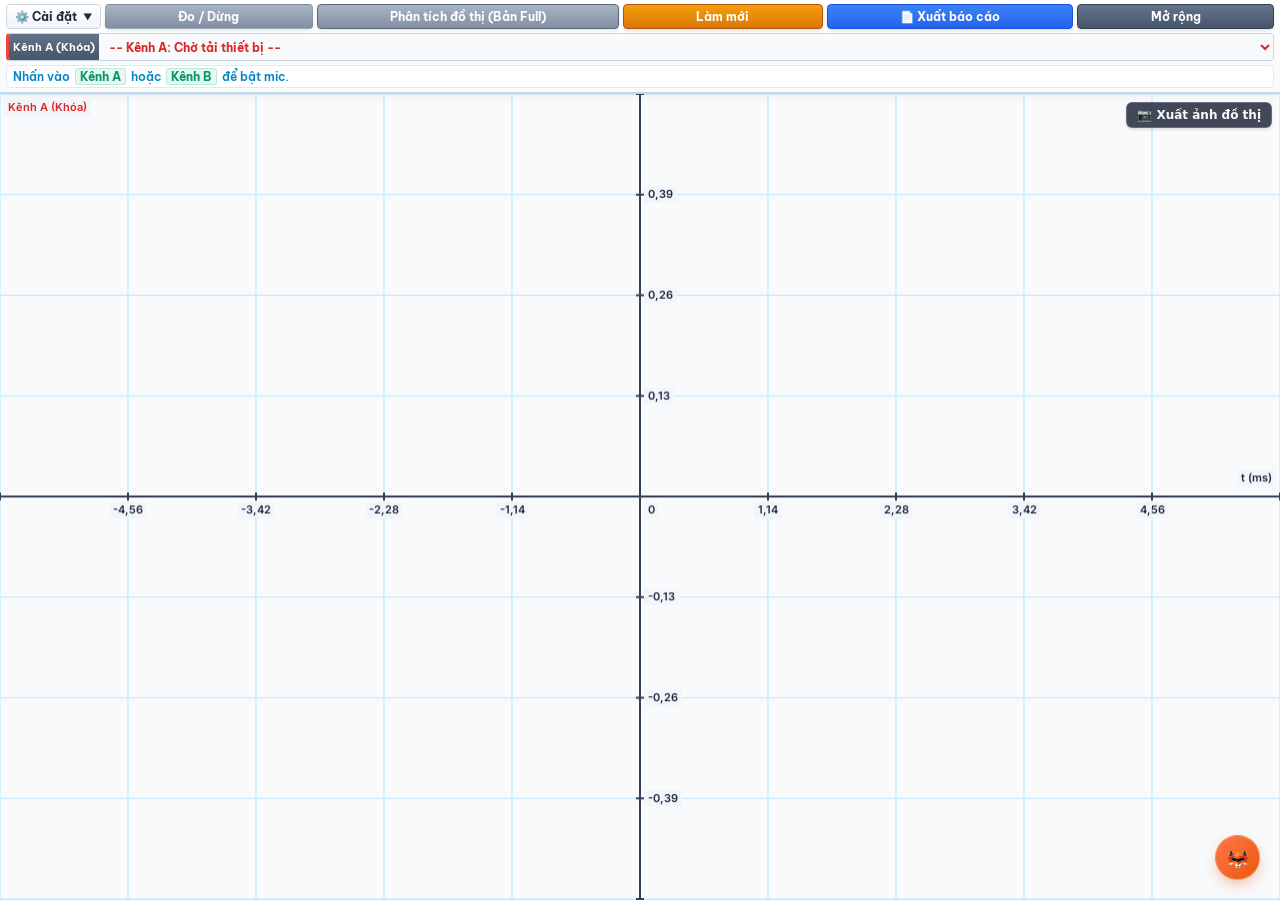
==== commit 55cd21b1: "Add files via upload" ====
--- a/index.html
+++ b/index.html
@@ -3,6 +3,7 @@
 <head>
     <meta charset="UTF-8">
     <meta name="viewport" content="width=device-width, initial-scale=1.0, maximum-scale=1.0, user-scalable=no">
+    <meta name="referrer" content="no-referrer">
     <link rel="manifest" href="manifest.json">
     <link rel="icon" type="image/png" sizes="192x192" href="icon-512.png">
     <link rel="apple-touch-icon" href="icon-512.png">
@@ -13,9 +14,10 @@
     <link rel="preconnect" href="https://fonts.googleapis.com">
     <link rel="preconnect" href="https://fonts.gstatic.com" crossorigin>
     <link href="https://fonts.googleapis.com/css2?family=Be+Vietnam+Pro:ital,wght@0,400;0,500;0,600;0,700;1,400&family=Inter:wght@400;500;600;700&family=JetBrains+Mono:wght@400;600;700&display=swap" rel="stylesheet">
-    
+
     <!-- QRCode.js library for reliable QR code generation -->
     <script src="https://cdnjs.cloudflare.com/ajax/libs/qrcodejs/1.0.0/qrcode.min.js"></script>
+  <script src="https://cdnjs.cloudflare.com/ajax/libs/html2pdf.js/0.10.1/html2pdf.bundle.min.js"></script>
     <!-- MathJax v3 Configuration & CDN -->
     <script>
         window.MathJax = {
@@ -38,403 +40,11 @@
     </script>
     <script id="MathJax-script" async src="https://cdn.jsdelivr.net/npm/mathjax@3/es5/tex-mml-chtml.js"></script>
 
-    <style>
-        @keyframes animUI-fadeIn { from { opacity: 0; } to { opacity: 1; } }
-        @keyframes animUI-slideDown { from { opacity: 0; transform: translateY(-8px) scaleY(0.95); } to { opacity: 1; transform: none; } }
-        @keyframes statusPulse { 0%, 100% { opacity: 1; transform: scale(1); } 50% { opacity: 0.5; transform: scale(0.85); } }
-        @keyframes foxPulsePing { 0% { transform: scale(0.95); opacity: 0.8; } 70%, 100% { transform: scale(1.65); opacity: 0; } }
-        @keyframes foxMsgFadeIn { from { opacity: 0; transform: translateY(6px); } to { opacity: 1; transform: translateY(0); } }
-
-        html, body {
-            margin: 0; padding: 0; width: 100%; height: 100%; height: 100dvh;
-            background-color: #f1f5f9; font-family: 'Be Vietnam Pro', 'Inter', sans-serif;
-            -webkit-font-smoothing: antialiased; overflow: hidden; position: fixed;
-            display: flex; flex-direction: column;
-        }
-
-        button, input, select { font-family: inherit; outline: none; }
-
-        .top-bar {
-            display: flex; background: linear-gradient(180deg, #ffffff, #f8fafc);
-            border-bottom: 2px solid #cbd5e1; z-index: 10; padding: 4px 6px; gap: 6px;
-            align-items: stretch; flex-shrink: 0; box-shadow: 0 4px 10px -2px rgba(0, 0, 0, 0.05);
-        }
-
-        .controls-wrapper { display: flex; flex-direction: column; flex-grow: 1; gap: 4px; }
-        .toolbar-row { display: flex; flex-wrap: wrap; gap: 4px; width: 100%; align-items: stretch; position: relative; z-index: 100; }
-        .toolbar-row > * { flex: 1 1 auto; min-width: 70px; }
-        .channel-row { display: flex; flex-wrap: wrap; gap: 4px; width: 100%; position: relative; z-index: 10; }
-
-        .channel-card {
-            display: flex; flex: 1 1 180px; background: #fff; border: 1px solid #cbd5e1;
-            border-radius: 4px; overflow: hidden; align-items: stretch;
-            box-shadow: 0 1px 2px rgba(0, 0, 0, 0.02); height: 26px;
-        }
-
-        .channel-card button {
-            border-radius: 0; width: 90px; font-size: 11px; flex-shrink: 0;
-            text-shadow: 0 1px 1px rgba(0, 0, 0, 0.2); border: none; padding: 0 4px;
-        }
-
-        .channel-card select {
-            flex-grow: 1; border: none; background: #f8fafc; color: #334155;
-            padding: 0 6px; font-size: 11.5px; font-weight: 700; cursor: pointer;
-            text-overflow: ellipsis; white-space: nowrap;
-        }
-
-        .channel-a-indicator { border-left: 3px solid #ef4444; }
-        .channel-b-indicator { border-left: 3px solid #3b82f6; }
-
-        .qr-panel {
-            display: none; flex-direction: column; align-items: center; justify-content: center;
-            background: #fff; border: 1px solid #cbd5e1; border-radius: 4px; padding: 2px;
-            width: 65px; flex-shrink: 0; cursor: pointer;
-        }
-        .qr-panel img { width: 45px; height: 45px; }
-        .qr-panel .scan-title { font-size: 8px; font-weight: 800; color: #ef4444; margin-top: 1px; }
-
-        .info-panel {
-            font-weight: 600; font-size: 11.5px; color: #dc2626; background: #fff;
-            padding: 2px 6px; border-radius: 4px; border: 1px solid #e2e8f0; width: 100%;
-            text-align: center; box-sizing: border-box; display: flex; align-items: center;
-            justify-content: space-between; min-height: 22px; position: relative; z-index: 5;
-        }
-
-        .info-badge, .channel-tag-a, .channel-tag-b {
-            display: inline-block; padding: 0 4px; margin: 0 2px; border-radius: 3px; font-weight: 700;
-        }
-
-        .info-badge { background-color: rgba(16, 185, 129, 0.1); color: #059669; border: 1px solid rgba(16, 185, 129, 0.2); }
-        .channel-tag-a { color: #ef4444; background-color: rgba(239, 68, 68, 0.1); }
-        .channel-tag-b { color: #3b82f6; background-color: rgba(59, 130, 246, 0.1); }
-
-        .license-gear-btn {
-            background: #f8fafc; border: 1px solid #cbd5e1; border-radius: 4px; font-size: 11.5px;
-            font-weight: 700; color: #0f172a; cursor: pointer; padding: 2px 6px;
-            display: inline-flex; align-items: center; gap: 4px;
-        }
-        .license-gear-btn:hover { background: #e2e8f0; }
-
-        button {
-            font-size: 11.5px; font-weight: bold; cursor: pointer; color: white;
-            border: 1px solid rgba(0, 0, 0, 0.1); border-radius: 4px;
-            box-shadow: 0 2px 3px rgba(0, 0, 0, 0.1); padding: 4px 8px; margin: 0;
-            white-space: nowrap; overflow: hidden; text-overflow: ellipsis; transition: all 0.2s ease;
-        }
-        button:hover:not(:disabled) { filter: brightness(1.1); transform: translateY(-1px); }
-        button:disabled { background: linear-gradient(180deg, #94a3b8, #64748b) !important; cursor: not-allowed; opacity: 0.8; }
-
-        .btn-green { background: linear-gradient(180deg, #10b981, #059669); }
-        .btn-red { background: linear-gradient(180deg, #ef4444, #dc2626); }
-        .btn-orange { background: linear-gradient(180deg, #f59e0b, #d97706); color: #fff !important; border: 1px solid #b45309; }
-        .btn-purple { background: linear-gradient(180deg, #8b5cf6, #7c3aed); }
-        .btn-pink { background: linear-gradient(180deg, #ec4899, #db2777); }
-        .btn-slate { background: linear-gradient(180deg, #64748b, #475569); color: #fff !important; border: 1px solid #334155; }
-        .btn-blue { background: linear-gradient(180deg, #3b82f6, #2563eb); color: #fff !important; border: 1px solid #1d4ed8; }
-        .btn-dark { background: linear-gradient(180deg, #334155, #0f172a); }
-
-        canvas {
-            flex-grow: 1; width: 100%; height: 100%; display: block;
-            cursor: crosshair; touch-action: none; background-color: #f8fafc;
-        }
-
-        .settings-dropdown { position: relative; display: flex; flex: 0 1 auto; z-index: 101; }
-        .settings-dropdown.open { z-index: 1000; }
-        .settings-dropdown-toggle {
-            padding: 4px 8px; font-size: 11.5px; font-weight: 700; color: #1e293b;
-            border-radius: 4px; border: 1px solid #cbd5e1; background: linear-gradient(180deg, #ffffff, #f1f5f9);
-            cursor: pointer; display: flex; align-items: center; gap: 4px;
-        }
-        .settings-dropdown-menu {
-            display: none; position: absolute; top: calc(100% + 4px); left: 0; min-width: 250px;
-            z-index: 1001; background: #0f172a; border: 1px solid #334155; border-radius: 6px;
-            box-shadow: 0 16px 36px -4px rgba(0, 0, 0, 0.5); overflow: hidden;
-        }
-        .settings-dropdown.open .settings-dropdown-menu { display: block; animation: animUI-slideDown 0.22s ease forwards; }
-
-        .settings-group-header {
-            padding: 8px 12px; font-size: 12px; font-weight: 700; color: #f8fafc; cursor: pointer;
-            display: flex; align-items: center; justify-content: space-between;
-            border-bottom: 1px solid #1e293b; background: #0f172a;
-        }
-        .settings-group.expanded > .settings-group-header { background-color: #1e293b; color: #38bdf8; }
-        .group-arrow { font-size: 11px; transition: transform 0.25s ease; color: #64748b; }
-        .settings-group.expanded > .settings-group-header .group-arrow { transform: rotate(90deg); color: #38bdf8; }
-
-        .settings-group-items {
-            display: none; position: relative; padding: 4px; gap: 4px;
-            background: #020617; border-radius: 6px; margin: 6px 8px 8px 8px; border: 1px solid #1e293b;
-        }
-        .settings-group.expanded > .settings-group-items { display: flex; flex-direction: row; align-items: stretch; }
-        .settings-slider-pill {
-            position: absolute; top: 4px; bottom: 4px; left: 0; width: 0;
-            background: linear-gradient(135deg, #3b82f6, #2563eb); border-radius: 4px;
-            pointer-events: none; z-index: 1; transition: transform 0.24s ease, width 0.24s ease; opacity: 0;
-        }
-        .settings-item {
-            flex: 1; padding: 6px 4px; font-size: 11px; color: #94a3b8; cursor: pointer;
-            border-radius: 4px; text-align: center; font-weight: 600; position: relative; z-index: 2;
-            background: transparent !important;
-        }
-        .settings-item.active { color: #ffffff; font-weight: 700; }
-
-        .settings-action-btn {
-            padding: 8px 10px; font-size: 11.5px; color: #f8fafc; cursor: pointer; border-radius: 4px;
-            text-align: left; font-weight: 600; background: #1e293b; border: 1px solid #334155;
-            transition: 0.2s; display: block; width: 100%; box-sizing: border-box;
-        }
-        .settings-action-btn:hover { background: #334155; border-color: #475569; }
-        .settings-action-btn.btn-danger { color: #fca5a5; border-color: #7f1d1d; }
-        .settings-action-btn.btn-danger:hover { background: #7f1d1d; color: #fff; }
-
-        .license-modal-overlay {
-            position: fixed; top: 0; left: 0; width: 100vw; height: 100dvh;
-            background: rgba(15, 23, 42, 0.95); z-index: 200000; display: flex;
-            align-items: center; justify-content: center; padding: 15px; box-sizing: border-box;
-        }
-        .license-selection-box {
-            background: #ffffff; width: 100%; max-width: 450px; border-radius: 12px;
-            padding: 24px; box-shadow: 0 20px 25px -5px rgba(0, 0, 0, 0.3); text-align: center; box-sizing: border-box;
-        }
-        .license-selection-box h2 { color: #0f172a; margin-top: 0; font-size: 20px; font-weight: 700; }
-        .license-selection-box p { color: #475569; font-size: 13px; line-height: 1.5; margin-bottom: 20px; }
-        .license-btn-group { display: flex; flex-direction: column; gap: 10px; margin-bottom: 20px; }
-        .license-btn {
-            padding: 12px 16px; font-size: 14px; font-weight: bold; border-radius: 8px; border: none;
-            cursor: pointer; color: white; display: flex; align-items: center; justify-content: center; gap: 8px; width: 100%;
-        }
-        .btn-demo-mode { background: linear-gradient(135deg, #f59e0b, #d97706); }
-        .btn-full-mode { background: linear-gradient(135deg, #3b82f6, #2563eb); }
-        .contact-box { background: #f1f5f9; border-radius: 8px; padding: 12px; font-size: 12px; color: #334155; border: 1px solid #cbd5e1; text-align: left; }
-        .contact-box b { color: #0284c7; }
-
-        .modal-overlay {
-            position: fixed; top: 0; left: 0; width: 100vw; height: 100dvh;
-            background: rgba(15, 23, 42, 0.95); z-index: 100000; display: none;
-            align-items: center; justify-content: center;
-        }
-        .modal-content {
-            background: #f8fafc; width: 100vw; height: 100dvh; display: flex;
-            flex-direction: column; overflow: hidden; box-sizing: border-box;
-        }
-        .modal-header {
-            color: #fff; padding: 8px 12px; font-weight: bold; font-size: 13px;
-            display: flex; justify-content: space-between; align-items: center; flex-shrink: 0;
-        }
-        .modal-controls {
-            padding: 6px 8px; background: #fff; border-bottom: 1px solid #cbd5e1;
-            display: flex; gap: 6px; align-items: center; flex-wrap: wrap;
-            justify-content: space-between; flex-shrink: 0;
-        }
-        .fft-canvas-container {
-            padding: 6px; background: #e2e8f0; width: 100%; box-sizing: border-box;
-            display: flex; justify-content: center; align-items: center; overflow: hidden;
-            flex-grow: 1; position: relative;
-        }
-        .modal-display-canvas { background: #fff; border: 1px solid #cbd5e1; border-radius: 4px; width: 100%; height: 100%; display: block; touch-action: none; }
-        #fftModal .modal-header { background: linear-gradient(90deg, #7c3aed, #4f46e5); }
-        #twoSourceModal .modal-header { background: linear-gradient(90deg, #db2777, #c026d3); }
-
-        .hud-overlay {
-            position: absolute; top: 16px; left: 16px; background: rgba(15, 23, 42, 0.88);
-            color: #f8fafc; padding: 10px 14px; border-radius: 8px; border: 1px solid rgba(255, 255, 255, 0.2);
-            font-family: 'JetBrains Mono', monospace; font-size: 12px; line-height: 1.6; z-index: 50; display: none; max-width: calc(100% - 32px);
-        }
-        .hud-title { font-family: 'Be Vietnam Pro', sans-serif; font-weight: 700; color: #38bdf8; margin-bottom: 4px; font-size: 13px; text-transform: uppercase; border-bottom: 1px solid rgba(255, 255, 255, 0.2); padding-bottom: 2px; }
-        .hud-highlight { color: #facc15; font-weight: bold; }
-        .hud-eq { color: #10b981; font-style: italic; margin-top: 4px; }
-        .math-symbol { font-family: "Times New Roman", Times, serif; font-style: italic; font-size: 14.5px; }
-
-        .ts-mode-toggle { display: flex; gap: 4px; background: #0f172a; padding: 3px; border-radius: 6px; border: 1px solid #334155; position: relative; overflow: hidden; }
-        .ts-mode-pill { position: absolute; top: 3px; bottom: 3px; left: 0; width: 0; background: linear-gradient(135deg, #3b82f6, #2563eb); border-radius: 4px; pointer-events: none; z-index: 1; transition: transform 0.24s ease, width 0.24s ease; opacity: 0; }
-        .ts-mode-toggle button { background: transparent; color: #94a3b8; border: none; font-weight: 600; padding: 5px 12px; font-size: 11px; position: relative; z-index: 2; cursor: pointer; border-radius: 4px; }
-        .ts-mode-toggle button.active-mode { color: #ffffff; font-weight: 700; }
-
-        .beat-warning {
-            position: absolute; top: 16px; left: 50%; transform: translateX(-50%);
-            background: rgba(220, 38, 38, 0.9); color: white; padding: 4px 12px; border-radius: 12px;
-            font-size: 11.5px; font-weight: bold; z-index: 60; display: none; border: 1px solid #f87171; box-shadow: 0 4px 6px -1px rgba(0, 0, 0, 0.1);
-        }
-
-        :root { --fox-font: 'Be Vietnam Pro', sans-serif; --fox-font-mono: 'JetBrains Mono', monospace; --fox-cyan: #38bdf8; --fox-text-muted: #64748b; }
-
-        #fox-chat-widget { position: fixed; bottom: 20px; right: 20px; z-index: 99998; font-family: var(--fox-font); user-select: none; }
-        .fox-trigger-wrapper { position: relative; display: flex; align-items: center; justify-content: center; }
-        .fox-ping-ring { position: absolute; width: 100%; height: 100%; border-radius: 50%; background: rgba(249, 115, 22, 0.4); animation: foxPulsePing 3s infinite; pointer-events: none; z-index: 1; }
-        #fox-chat-trigger {
-            position: relative; z-index: 2; width: 45px; height: 45px; border-radius: 50%;
-            background: linear-gradient(135deg, #ff7849 0%, #ea580c 100%); border: 1px solid rgba(255, 255, 255, 0.25);
-            box-shadow: 0 6px 15px -4px rgba(234, 88, 12, 0.5); cursor: pointer; display: flex; align-items: center; justify-content: center; color: #fff;
-        }
-        .fox-trigger-icon { width: 26px; height: 26px; display: flex; align-items: center; justify-content: center; }
-        .fox-trigger-icon svg { width: 100%; height: 100%; display: block; }
-        .fox-trigger-close-icon { display: none; width: 18px; height: 18px; }
-
-        #fox-chat-widget.open #fox-chat-trigger { background: linear-gradient(135deg, #334155 0%, #1e293b 100%); }
-        #fox-chat-widget.open .fox-ping-ring, #fox-chat-widget.open .fox-trigger-fox-icon { display: none; }
-        #fox-chat-widget.open .fox-trigger-close-icon { display: flex; transform: rotate(90deg); }
-
-        #fox-chat-box {
-            position: absolute; bottom: 60px; right: 0; width: 350px; height: 500px; max-height: calc(100dvh - 100px);
-            background: rgba(15, 23, 42, 0.95); backdrop-filter: blur(20px); border: 1px solid rgba(255, 255, 255, 0.1);
-            border-radius: 10px; box-shadow: 0 20px 40px -10px rgba(0, 0, 0, 0.7); display: flex; flex-direction: column;
-            overflow: hidden; transform: scale(0.9) translateY(20px); opacity: 0; visibility: hidden; pointer-events: none;
-            transition: all 0.3s; z-index: 10;
-        }
-        #fox-chat-widget.open #fox-chat-box { transform: scale(1) translateY(0); opacity: 1; visibility: visible; pointer-events: auto; }
-
-        #fox-chat-box.light-theme { background: rgba(248, 250, 252, 0.98); border: 1px solid rgba(0, 0, 0, 0.15); }
-        #fox-chat-box.light-theme .fox-chat-header { background: rgba(241, 245, 249, 0.95); border-bottom: 1px solid rgba(0, 0, 0, 0.1); }
-        #fox-chat-box.light-theme .fox-header-title { color: #0f172a; }
-        #fox-chat-box.light-theme .fox-header-status { color: #64748b; }
-        #fox-chat-box.light-theme .fox-btn-icon { color: #475569; }
-        #fox-chat-box.light-theme .fox-btn-icon:hover { background: rgba(0, 0, 0, 0.08); color: #0f172a; }
-        #fox-chat-box.light-theme .fox-msg-bot .fox-msg-bubble { background: #ffffff; color: #0f172a; border: 1px solid #cbd5e1; box-shadow: 0 1px 3px rgba(0, 0, 0, 0.05); }
-        #fox-chat-box.light-theme .fox-msg-bot .fox-msg-bubble b { color: #0284c7; }
-        #fox-chat-box.light-theme .fox-input-container { background: rgba(241, 245, 249, 0.98); border-top: 1px solid rgba(0, 0, 0, 0.1); }
-        #fox-chat-box.light-theme .fox-input-box { background: #ffffff; border: 1px solid #cbd5e1; }
-        #fox-chat-box.light-theme #fox-chat-input { color: #0f172a; }
-        #fox-chat-box.light-theme #fox-chat-input::placeholder { color: #94a3b8; }
-        #fox-chat-box.light-theme .fox-footer-meta { color: #64748b; }
-        #fox-chat-box.light-theme .fox-typing-text { color: #64748b; }
-        #fox-chat-box.light-theme .fox-chip { background: #e2e8f0; color: #334155; border-color: #cbd5e1; }
-        #fox-chat-box.light-theme .fox-chip:hover { background: #cbd5e1; color: #0f172a; }
-
-        .fox-chat-header { padding: 10px 12px; background: rgba(30, 41, 59, 0.8); border-bottom: 1px solid rgba(255, 255, 255, 0.1); display: flex; align-items: center; justify-content: space-between; flex-shrink: 0; }
-        .fox-header-left { display: flex; align-items: center; gap: 8px; }
-        .fox-avatar-container { width: 28px; height: 28px; border-radius: 6px; border: 1px solid rgba(249, 115, 22, 0.5); background: rgba(249, 115, 22, 0.1); display: flex; align-items: center; justify-content: center; padding: 2px; }
-        .fox-avatar-container svg, .fox-msg-avatar svg { width: 100%; height: 100%; display: block; }
-        .fox-header-info { display: flex; flex-direction: column; gap: 1px; }
-        .fox-header-title { font-size: 13.5px; font-weight: 700; color: #fff; }
-        .fox-header-status { font-size: 10px; color: #94a3b8; display: flex; align-items: center; gap: 4px; }
-        .fox-status-dot { width: 5px; height: 5px; border-radius: 50%; background: #22c55e; animation: statusPulse 2s infinite ease-in-out; }
-        .fox-header-actions { display: flex; gap: 4px; align-items: center; }
-        .fox-btn-icon { width: 26px; height: 26px; border-radius: 4px; background: transparent; border: none; color: #94a3b8; display: flex; align-items: center; justify-content: center; cursor: pointer; }
-        .fox-btn-icon:hover { background: rgba(255, 255, 255, 0.1); color: #fff; }
-        
-        .fox-role-toggle { font-size: 10px; font-weight: 700; padding: 2px 6px; border-radius: 12px; border: 1px solid #475569; background: #1e293b; color: #38bdf8; cursor: pointer; transition: 0.2s; }
-        .fox-role-toggle:hover { background: #334155; }
-
-        #fox-chat-content { flex: 1; padding: 12px; overflow-y: auto; display: flex; flex-direction: column; gap: 10px; user-select: text; scroll-behavior: smooth; }
-        .fox-msg-row { display: flex; gap: 8px; max-width: 100%; animation: foxMsgFadeIn 0.25s ease forwards; }
-        .fox-msg-user { justify-content: flex-end; }
-        .fox-msg-bot { justify-content: flex-start; }
-        .fox-msg-avatar { width: 24px; height: 24px; border-radius: 4px; background: rgba(30, 41, 59, 0.9); border: 1px solid rgba(249, 115, 22, 0.4); display: flex; align-items: center; justify-content: center; flex-shrink: 0; padding: 2px; }
-        .fox-msg-group { position: relative; display: flex; flex-direction: column; max-width: 85%; gap: 2px; }
-        
-        .fox-msg-actions-bar { display: flex; gap: 6px; margin-top: 2px; }
-        .fox-copy-btn, .fox-export-btn { background: #cbd5e1; border: none; border-radius: 4px; color: #0f172a; cursor: pointer; font-size: 9px; padding: 2px 6px; font-weight: bold; opacity: 0.8; transition: opacity 0.2s; box-shadow: 0 1px 2px rgba(0, 0, 0, 0.2); }
-        .fox-copy-btn:hover, .fox-export-btn:hover { opacity: 1; filter: brightness(1.1); }
-        .fox-export-btn { background: #38bdf8; color: #0f172a; }
-
-        .fox-msg-user .fox-msg-group { align-items: flex-end; }
-        .fox-msg-bot .fox-msg-group { align-items: flex-start; }
-        .fox-msg-bubble { padding: 8px 12px; border-radius: 10px; font-size: 12px; line-height: 1.5; word-wrap: break-word; max-width: 100%; }
-        .fox-msg-user .fox-msg-bubble { background: linear-gradient(135deg, #f97316 0%, #ea580c 100%); color: #ffffff; border-bottom-right-radius: 2px; font-weight: 500; }
-        .fox-msg-bot .fox-msg-bubble { background: rgba(30, 41, 59, 0.85); color: #f1f5f9; border: 1px solid rgba(255, 255, 255, 0.1); border-top-left-radius: 2px; }
-        .fox-msg-bot .fox-msg-bubble b { color: var(--fox-cyan); font-weight: 600; }
-
-        .fox-preview-img { max-width: 120px; max-height: 120px; border-radius: 6px; margin-bottom: 4px; display: block; border: 1px solid rgba(255,255,255,0.2); }
-
-        .fox-chips-container { display: flex; gap: 6px; overflow-x: auto; padding: 4px 2px; flex-shrink: 0; scrollbar-width: none; }
-        .fox-chips-container::-webkit-scrollbar { display: none; }
-        .fox-chip { background: rgba(51, 65, 85, 0.8); border: 1px solid rgba(255, 255, 255, 0.15); color: #cbd5e1; font-size: 10.5px; padding: 3px 8px; border-radius: 12px; white-space: nowrap; cursor: pointer; transition: 0.2s; font-weight: 600; }
-        .fox-chip:hover { background: #f97316; color: #fff; border-color: #f97316; }
-
-        .mjx-chtml {
-            font-size: 106% !important;
-            outline: none !important;
-            line-height: 0 !important;
-        }
-        #fox-chat-box:not(.light-theme) .mjx-chtml { color: #38bdf8 !important; }
-        #fox-chat-box.light-theme .mjx-chtml { color: #0284c7 !important; }
-        
-        .mjx-sub { font-size: 78% !important; vertical-align: -0.24em !important; }
-        .mjx-sup { font-size: 78% !important; vertical-align: 0.38em !important; }
-        .mjx-frac { padding: 0 4px !important; vertical-align: -0.35em !important; }
-        .mjx-utext { font-family: 'Be Vietnam Pro', sans-serif !important; font-weight: 500 !important; }
-
-        .fox-msg-bubble sub, .hud-overlay sub, .math-symbol sub { font-size: 0.78em; line-height: 0; position: relative; vertical-align: baseline; bottom: -0.22em; font-weight: 600; }
-        .fox-msg-bubble sup, .hud-overlay sup, .math-symbol sup { font-size: 0.78em; line-height: 0; position: relative; vertical-align: baseline; top: -0.38em; font-weight: 600; }
-
-        .fox-typing-indicator { display: inline-flex; align-items: center; width: auto; white-space: nowrap; }
-        .fox-typing-text { font-size: 11px; color: #94a3b8; font-style: italic; margin-left: 6px; }
-        .fox-input-container { padding: 10px; background: rgba(15, 23, 42, 0.95); border-top: 1px solid rgba(255, 255, 255, 0.1); display: flex; flex-direction: column; gap: 4px; flex-shrink: 0; }
-        .fox-input-box { display: flex; align-items: center; background: rgba(30, 41, 59, 0.8); border: 1px solid rgba(255, 255, 255, 0.15); border-radius: 20px; padding: 4px 6px 4px 10px; }
-        #fox-chat-input { flex: 1; background: transparent; border: none; color: #f8fafc; font-size: 12px; outline: none; padding: 6px 0; }
-        .fox-send-btn { width: 28px; height: 28px; border-radius: 50%; background: linear-gradient(135deg, #f97316 0%, #ea580c 100%); border: none; color: #fff; display: flex; align-items: center; justify-content: center; cursor: pointer; flex-shrink: 0; }
-        .fox-send-btn:disabled { background: rgba(255, 255, 255, 0.1) !important; color: #64748b !important; cursor: not-allowed; }
-        .fox-send-btn svg { width: 12px; height: 12px; margin-left: 2px; }
-        .fox-footer-meta { font-size: 9px; color: var(--fox-text-muted); text-align: center; }
-        .fox-freq-tag { color: var(--fox-cyan); font-weight: 600; }
-
-        .fox-action-icon-btn {
-            width: 28px; height: 28px; border-radius: 50%; background: transparent; border: none;
-            color: #94a3b8; display: flex; align-items: center; justify-content: center; cursor: pointer;
-            flex-shrink: 0; transition: all 0.2s ease; margin-right: 2px;
-        }
-        .fox-action-icon-btn:hover { color: #f97316; background: rgba(249, 115, 22, 0.1); }
-        .fox-action-icon-btn svg { width: 15px; height: 15px; }
-
-        .fox-mic-btn.listening {
-            color: #ffffff !important; background: linear-gradient(135deg, #ef4444 0%, #dc2626 100%) !important;
-            animation: micPulse 1.2s infinite ease-in-out; box-shadow: 0 0 8px rgba(239, 68, 68, 0.6);
-        }
-
-        @keyframes micPulse {
-            0% { transform: scale(1); box-shadow: 0 0 0 0 rgba(239, 68, 68, 0.7); }
-            70% { transform: scale(1.1); box-shadow: 0 0 0 8px rgba(239, 68, 68, 0); }
-            100% { transform: scale(1); box-shadow: 0 0 0 0 rgba(239, 68, 68, 0); }
-        }
-
-        #fox-chat-box.light-theme .fox-action-icon-btn { color: #64748b; }
-        #fox-chat-box.light-theme .fox-action-icon-btn:hover { color: #ea580c; background: rgba(234, 88, 12, 0.1); }
-        
-        #imagePreviewContainer { display: none; padding: 4px 10px; background: rgba(30,41,59,0.9); align-items: center; gap: 8px; border-top: 1px solid rgba(255,255,255,0.1); }
-        #imagePreviewThumb { width: 36px; height: 36px; object-fit: cover; border-radius: 4px; border: 1px solid #38bdf8; }
-        #imagePreviewName { font-size: 11px; color: #e2e8f0; flex: 1; white-space: nowrap; overflow: hidden; text-overflow: ellipsis; }
-        .fox-remove-img { background: #ef4444; color: #fff; border: none; border-radius: 50%; width: 18px; height: 18px; font-size: 10px; cursor: pointer; display: flex; align-items: center; justify-content: center; }
-
-        .dist-card-container { display: grid; grid-template-columns: repeat(auto-fit, minmax(200px, 1fr)); gap: 12px; margin-top: 14px; }
-        .dist-card { background: #ffffff; border: 1px solid #cbd5e1; border-radius: 10px; padding: 14px; box-shadow: 0 2px 5px rgba(0,0,0,0.03); position: relative; overflow: hidden; display: flex; flex-direction: column; justify-content: space-between; }
-        .dist-card-border-a { border-left: 4px solid #ef4444; }
-        .dist-card-border-b { border-left: 4px solid #3b82f6; }
-        .dist-card-border-diff { border-left: 4px solid #10b981; }
-        .dist-card-border-ratio { border-left: 4px solid #8b5cf6; }
-        .dist-card-title { font-size: 12px; font-weight: 700; color: #475569; text-transform: uppercase; margin-bottom: 6px; display: inline-flex; align-items: center; gap: 4px; letter-spacing: -0.2px; }
-        .dist-card-value { font-size: 22px; font-weight: 800; font-family: 'JetBrains Mono', monospace; line-height: 1.2; margin: 4px 0; }
-        .dist-card-sub { font-size: 12px; color: #64748b; margin-top: 4px; font-weight: 500; }
-        .dist-header-bar { display: flex; align-items: center; justify-content: space-between; flex-wrap: wrap; gap: 10px; border-bottom: 1px solid #e2e8f0; padding-bottom: 10px; margin-bottom: 8px; }
-        .dist-formula-badge { background: #e0f2fe; color: #0284c7; padding: 4px 10px; border-radius: 16px; font-size: 12px; font-weight: 600; display: inline-flex; align-items: center; gap: 6px; }
-    </style>
+    <link rel="stylesheet" href="style.css">
 </head>
 <body>
 
-<div id="licenseModalOverlay" class="license-modal-overlay" style="display: none;">
-    <div class="license-selection-box">
-        <h2>🦊 FOX_LAB - Phòng thí nghiệm Vật lý về sóng cơ</h2>
-        <p>Phần mềm phòng thí nghiệm Vật lý chuyên đề sóng cơ dành cho Giáo viên & Học sinh.</p>
-        <div class="license-btn-group">
-            <button class="license-btn btn-demo-mode" onclick="selectMode('demo')">🧪 Dùng thử Demo (Giới hạn tính năng)</button>
-            <button class="license-btn btn-full-mode" onclick="selectMode('full')">🔑 Kích hoạt Bản Full (Nhập Key)</button>
-        </div>
-        <div id="keyInputContainer" style="display: none; margin-bottom: 15px;">
-            <input type="text" id="licenseKeyInput" placeholder="Nhập mã Key bản quyền..." style="width: 100%; padding: 10px; border-radius: 6px; border: 1px solid #cbd5e1; margin-bottom: 8px; box-sizing: border-box; text-align: center; font-weight: bold;">
-            <div style="color: #dc2626; font-size: 11px; font-weight: bold; margin-bottom: 8px; text-align: center; background: #fee2e2; padding: 6px; border-radius: 4px; border: 1px dashed #f87171;">
-                ⚠️ LƯU Ý: KHÔNG DÙNG TAB ẨN DANH!<br>Key hỗ trợ tối đa 3 thiết bị / lượt đổi.
-            </div>
-            <div style="display: flex; gap: 8px;">
-                <button class="btn-green" style="flex: 1; padding: 10px; font-size: 12.5px; font-weight: bold;" onclick="verifyEnteredKey('verify')">✅ Xác thực & Mở khóa</button>
-                <button class="btn-orange" style="flex: 1; padding: 10px; font-size: 12.5px; font-weight: bold;" onclick="verifyEnteredKey('change')">🔄 Đổi sang máy này</button>
-            </div>
-        </div>
-        <div class="contact-box">
-            📌 <b>Cần nhận bản Full chính thức?</b><br>
-            Liên hệ tác giả / Giáo viên hướng dẫn: VÕ BÌNH MINH<br>
-            • Điện thoại / Zalo: <b>0939323579</b><br>
-        </div>
-    </div>
-</div>
+
 
 <div class="top-bar">
     <div class="controls-wrapper">
@@ -443,8 +53,8 @@
             <option value="2">2 nguồn âm</option>
         </select>
         <select id="modeSelect" style="display:none">
-            <option value="auto">Khảo sát tần số (Tự dừng)</option>
-            <option value="continuous" selected>Khảo sát liên tục</option>
+            <option value="auto" selected>Khảo sát tần số (Tự dừng)</option>
+            <option value="continuous">Khảo sát liên tục</option>
         </select>
         <select id="displayModeSelect" style="display:none">
             <option value="oscilloscope" selected>Dao động ký</option>
@@ -471,8 +81,8 @@
                     <div class="settings-group" id="groupMode">
                         <div class="settings-group-header" data-group="mode"><span>Chức năng khảo sát</span><span class="group-arrow">›</span></div>
                         <div class="settings-group-items">
-                            <div class="settings-item" data-target="modeSelect" data-value="auto">Tự dừng</div>
-                            <div class="settings-item active" data-target="modeSelect" data-value="continuous">Liên tục</div>
+                            <div class="settings-item active" data-target="modeSelect" data-value="auto">Tự dừng</div>
+                            <div class="settings-item" data-target="modeSelect" data-value="continuous">Liên tục</div>
                         </div>
                     </div>
                     <div class="settings-group" id="groupDisplayMode">
@@ -482,7 +92,7 @@
                             <div class="settings-item" data-target="displayModeSelect" data-value="dbMeter">Cường độ âm (dB)</div>
                         </div>
                     </div>
-                    <div class="settings-group" id="groupSpeed" style="display: block;">
+                    <div class="settings-group" id="groupSpeed" style="display: none;">
                         <div class="settings-group-header" data-group="speed"><span>Tốc độ quét</span><span class="group-arrow">›</span></div>
                         <div class="settings-group-items">
                             <div class="settings-item active" data-target="speedSelect" data-value="fast">Nhanh</div>
@@ -490,24 +100,22 @@
                         </div>
                     </div>
 
-                    <div class="settings-group" id="groupLicense">
-                        <div class="settings-group-header" data-group="license" style="color: #38bdf8; border-top: 1px solid #1e293b;">
-                            <span>🔑 Quản lý Bản quyền</span><span class="group-arrow">›</span>
-                        </div>
-                        <div class="settings-group-items" style="flex-direction: column; gap: 6px; padding: 8px;">
-                            <div class="settings-action-btn" onclick="handleLicenseAction('change')">🔄 Đổi thiết bị (Đăng nhập máy khác)</div>
-                            <div class="settings-action-btn" onclick="handleLicenseAction('logout')">🚪 Đăng xuất (Tạm thời)</div>
-                            <div class="settings-action-btn btn-danger" onclick="handleLicenseAction('delete')">🗑 Xóa Key vĩnh viễn</div>
-                        </div>
-                    </div>
+                    
                 </div>
             </div>
 
             <button id="pauseButton" class="btn-green" disabled>Đo / Dừng</button>
-            <button id="btnManualAnalyze" class="btn-purple" style="display: none;">Phân tích điểm</button>
+            <div class="analysis-point-dropdown" id="analysisPointDropdown">
+                <button id="btnManualAnalysis" class="btn-purple" style="display: inline-block;" disabled title="Chọn chức năng phân tích đồ thị Kênh A (chế độ Tự dừng, 1 nguồn)">Phân tích đồ thị ▼</button>
+                <div class="analysis-point-menu" id="analysisPointMenu">
+                    <button type="button" class="ap-menu-item" id="optPickTwoPoints">🎯 1. Chọn 2 điểm đo T, f, Δφ</button>
+                    <button type="button" class="ap-menu-item" id="optKinematicsGraphs">📈 2. Vẽ các đồ thị liên quan (u-t, v-t, a-t)</button>
+                </div>
+            </div>
             <button id="resetButton" class="btn-orange">Làm mới</button>
             <button id="btnCalib" class="btn-orange" style="display: none;">🎯 Hiệu chuẩn</button>
             <button id="btnAnalysis" class="btn-slate" disabled>Xử lý nguồn âm</button>
+            <button id="btnExportReport" class="btn-blue" onclick="openExpReportModal()" title="Xuất phiếu báo cáo thí nghiệm A4 theo từng phần (PDF, Ảnh PNG, Excel CSV)">📄 Xuất báo cáo</button>
             <button id="fullscreenButton" class="btn-slate" onclick="toggleFullScreen()">Mở rộng</button>
         </div>
 
@@ -528,7 +136,7 @@
 
         <div class="info-panel" id="infoText">
             <span id="infoMessageText">Đang tải hệ thống phân tích...</span>
-            <button class="license-gear-btn" onclick="openLicenseModal()" title="Kích hoạt bản Full">⚙️ Nhập Key</button>
+            
         </div>
     </div>
 
@@ -538,23 +146,61 @@
     </div>
 </div>
 
-<canvas id="oscilloscope"></canvas>
+<div id="oscilloscopeWrapper">
+    <canvas id="oscilloscope"></canvas>
+    <div id="manualAnalysisHud">
+        <div class="ma-header">
+            <span>📐 KẾT QUẢ PHÂN TÍCH 2 ĐIỂM &amp; ĐỐI CHIẾU TỰ ĐỘNG</span>
+            <button class="ma-close" onclick="closeManualHud()" title="Ẩn bảng kết quả">✕</button>
+        </div>
+        <div id="manualAnalysisHudBody"></div>
+    </div>
+</div>
 
 <!-- MODAL PHÂN TÍCH HỌA ÂM FFT -->
 <div id="fftModalOverlay" class="modal-overlay">
     <div id="fftModal" class="modal-content" onclick="event.stopPropagation()">
         <div class="modal-header">
-            <span>Phân tích Họa âm (Spectrum - 5 Họa âm)</span>
+            <span>Phân tích Họa âm (Spectrum)</span>
         </div>
         <div class="modal-controls">
-            <button class="btn-dark" onclick="closeFFTModal()">⬅ Quay lại</button>
-            <label style="font-weight: 600; font-size: 11.5px; margin-left:10px;">Tần số (f<sub>0</sub>):</label>
-            <input type="number" id="fftTargetFreq" value="440" min="20" max="5000" oninput="processAndDrawFFT()">
-            <span style="font-weight: 600; font-size: 11.5px;">Hz</span>
-            <button class="btn-green" onclick="processAndDrawFFT()">Quét Họa âm</button>
+            <div style="display:flex; align-items:center; gap:6px; flex-wrap:wrap;">
+                <button class="btn-dark" onclick="closeFFTModal()">⬅ Quay lại</button>
+                <label for="fftTargetFreq" style="font-weight: 600; font-size: 11.5px; margin-left:6px;">Tần số (f<sub>0</sub>):</label>
+                <input type="number" id="fftTargetFreq" value="" placeholder="Tự nhập f₀..." min="20" max="5000" style="width: 105px; padding: 4px 6px; border: 1px solid #cbd5e1; border-radius: 4px; font-weight: 700; text-align: center;" oninput="onFftFreqInput()" onkeydown="if(event.key==='Enter') startHarmonicSweep()">
+                <span style="font-weight: 600; font-size: 11.5px;">Hz</span>
+                <button id="btnScanHarmonics" class="btn-green" onclick="startHarmonicSweep()">Quét Họa âm</button>
+            </div>
+            <div style="display:flex; align-items:center; gap:6px;">
+                <button id="btnToggleFftTable" class="btn-blue" style="display:none;" onclick="toggleFftHarmonicTable()">📊 Bảng tần số &amp; họa âm</button>
+            </div>
         </div>
-        <div class="fft-canvas-container">
-            <canvas id="fftDisplayCanvas" class="modal-display-canvas"></canvas>
+        <div class="fft-canvas-container" id="fftCanvasContainer">
+            <div class="fft-canvas-wrap" style="position:relative; flex:1; min-width:0; height:100%; display:flex;">
+                <canvas id="fftDisplayCanvas" class="modal-display-canvas"></canvas>
+            </div>
+            <div id="fftHarmonicTablePanel" class="fft-harmonic-table-panel">
+                <div class="fft-ht-header">
+                    <div class="fft-ht-title">
+                        <span>📊</span>
+                        <span>TẦN SỐ GÓP MẶT &amp; HỌA ÂM</span>
+                    </div>
+                    <button type="button" class="fft-ht-close" onclick="closeFftHarmonicTable()" title="Đóng bảng">✕</button>
+                </div>
+                <div class="fft-ht-scroll">
+                    <table class="fft-ht-table">
+                        <thead>
+                            <tr>
+                                <th style="text-align:center;">STT</th>
+                                <th style="text-align:left;">Tần số (Hz)</th>
+                                <th style="text-align:left;">Biên độ / Độ lớn (A)</th>
+                                <th style="text-align:center;">Phân loại / Họa âm</th>
+                            </tr>
+                        </thead>
+                        <tbody id="fftHarmonicTableBody"></tbody>
+                    </table>
+                </div>
+            </div>
         </div>
     </div>
 </div>
@@ -591,8 +237,8 @@
 
             <div id="hudEquations" class="hud-overlay" style="top: auto; bottom: 16px; left: 16px;">
                 <div class="hud-title">PHƯƠNG TRÌNH DAO ĐỘNG</div>
-                <div class="hud-eq">Kênh A: <span class="math-symbol" id="eqLineA">u<sub>A</sub> = <span id="eqAmpA">A</span>·cos(2π·<span id="eqFreqA">0</span>·t)</span></div>
-                <div class="hud-eq">Kênh B: <span class="math-symbol" id="eqLineB">u<sub>B</sub> = <span id="eqAmpB">A</span>·cos(2π·<span id="eqFreqB">0</span>·t <span id="eqPhase">+ 0.00</span>)</span></div>
+                <div class="hud-eq">Kênh A: <span class="math-symbol">u<sub>A</sub> = <span id="eqAmpA">A</span>·cos(2π·<span id="eqFreqA">0</span>·t)</span></div>
+                <div class="hud-eq">Kênh B: <span class="math-symbol">u<sub>B</sub> = <span id="eqAmpB">A</span>·cos(2π·<span id="eqFreqB">0</span>·t <span id="eqPhase">+ 0.00</span>)</span></div>
                 <div class="hud-eq" id="eqSumLine" style="margin-top:4px;">Tổng hợp: <span class="math-symbol">u = u<sub>A</sub> + u<sub>B</sub></span></div>
             </div>
 
@@ -601,11 +247,62 @@
     </div>
 </div>
 
-<!-- MODAL PHÂN TÍCH MỨC CƯỜNG ĐỘ ÂM (MCĐ) -->
+
+<!-- MODAL VẼ CÁC ĐỒ THỊ LIÊN QUAN u-t, v-t, a-t -->
+<div id="kinematicsModalOverlay" class="modal-overlay">
+    <div id="kinematicsModal" class="modal-content" onclick="event.stopPropagation()">
+        <div class="modal-header">
+            <span>📈 Đồ thị liên quan dao động điều hòa: Li độ u(t) — Vận tốc v(t) — Gia tốc a(t)</span>
+        </div>
+        <div class="modal-controls" style="justify-content: space-between; padding: 6px 12px; display: flex; align-items: center;">
+            <button class="btn-dark" onclick="closeKinematicsModal()">⬅ Quay lại</button>
+            <div class="kin-mode-group" id="kinModeGroup">
+                <button type="button" class="kin-mode-btn active" data-kin-mode="uv" onclick="setKinematicsDisplayMode('uv')">u-t &amp; v-t</button>
+                <button type="button" class="kin-mode-btn" data-kin-mode="ua" onclick="setKinematicsDisplayMode('ua')">u-t &amp; a-t</button>
+                <button type="button" class="kin-mode-btn" data-kin-mode="all" onclick="setKinematicsDisplayMode('all')">Cả hai (v-t &amp; a-t)</button>
+            </div>
+            <div class="kin-legend-bar">
+                <span class="kin-legend-item"><span class="kin-dot" style="background:#2563eb;"></span> u-t: Xanh dương</span>
+                <span class="kin-legend-item" id="kinLegV"><span class="kin-dot" style="background:#16a34a;"></span> v-t: Xanh lá</span>
+                <span class="kin-legend-item" id="kinLegA" style="display:none;"><span class="kin-dot" style="background:#dc2626;"></span> a-t: Đỏ</span>
+            </div>
+            <div style="display: flex; align-items: center; gap: 6px;">
+                <button id="kinResultBtn" onclick="toggleKinematicsResultHud()" class="btn-blue">📊 Kết quả</button>
+            </div>
+        </div>
+        <div class="fft-canvas-container" id="kinContainer">
+            <canvas id="kinematicsCanvas" class="modal-display-canvas"></canvas>
+
+            <div id="kinResultHud" class="hud-overlay" style="top: 14px; left: 14px; max-width: min(560px, calc(100% - 28px));">
+                <div class="hud-title" style="display:flex; justify-content:space-between; align-items:center;">
+                    <span>📊 PHƯƠNG TRÌNH TƯƠNG ỨNG TỪNG ĐỒ THỊ</span>
+                    <button onclick="toggleKinematicsResultHud()" style="background:rgba(255,255,255,0.15); border:none; color:#fff; padding:1px 6px; border-radius:4px; font-size:11px; cursor:pointer;">✕</button>
+                </div>
+                <div id="kinMetaInfo" style="font-size: 11.5px; color: #cbd5e1; margin-bottom: 4px;"></div>
+                <div class="kin-eq-grid">
+                    <div class="kin-eq-card" style="border-left-color: #3b82f6;">
+                        <div style="color:#60a5fa; font-weight:700; font-size:11.5px;">1. Phương trình Li độ u(t) — Đồ thị Xanh dương:</div>
+                        <div class="math-symbol" id="kinEqU" style="color:#f8fafc; font-size:14px; margin-top:2px;">u(t) = 0</div>
+                    </div>
+                    <div class="kin-eq-card" id="kinCardV" style="border-left-color: #22c55e;">
+                        <div style="color:#4ade80; font-weight:700; font-size:11.5px;">2. Phương trình Vận tốc v(t) — Đồ thị Xanh lá (sớm pha π/2 so với u):</div>
+                        <div class="math-symbol" id="kinEqV" style="color:#f8fafc; font-size:14px; margin-top:2px;">v(t) = 0</div>
+                    </div>
+                    <div class="kin-eq-card" id="kinCardA" style="border-left-color: #ef4444; display:none;">
+                        <div style="color:#f87171; font-weight:700; font-size:11.5px;">3. Phương trình Gia tốc a(t) — Đồ thị Đỏ (ngược pha với u):</div>
+                        <div class="math-symbol" id="kinEqA" style="color:#f8fafc; font-size:14px; margin-top:2px;">a(t) = 0</div>
+                    </div>
+                </div>
+            </div>
+        </div>
+    </div>
+</div>
+
+<!-- MODAL PHÂN TÍCH MỨC CƯỜNG ĐỘ ÂM -->
 <div id="mcdModalOverlay" class="modal-overlay">
-    <div id="mcdModal" class="modal-content" style="background: #ffffff; color: #0f172a;" onclick="event.stopPropagation()">
+    <div id="mcdModal" class="modal-content tex2jax_process" style="background: #ffffff; color: #0f172a;" onclick="event.stopPropagation()">
         <div class="modal-header" style="background: linear-gradient(90deg, #059669, #10b981);">
-            <span>📊 Phân tích Mức Cường độ âm (MCĐ) & Khoảng cách Nguồn âm</span>
+            <span>📊 Phân tích Mức Cường độ âm & Khoảng cách Nguồn âm</span>
         </div>
         
         <div class="modal-controls" style="background: #f8fafc; border-bottom: 1px solid #e2e8f0; display:flex; gap:8px; align-items:center; justify-content:space-between;">
@@ -645,61 +342,105 @@
     </div>
 </div>
 
-<!-- MODAL HIỆU CHUẨN MICROPHONE -->
+<!-- MODAL HIỆU CHUẨN MICROPHONE & MỐC CHUẨN NGUỒN ÂM -->
 <div id="calibModalOverlay" class="modal-overlay" style="z-index: 150000;">
-    <div id="calibModal" class="modal-content" style="max-width: 520px; height: auto; max-height: 90dvh; background: #ffffff; color: #0f172a; border-radius: 12px; margin: auto; overflow: hidden; box-shadow: 0 25px 50px -12px rgba(0,0,0,0.5);" onclick="event.stopPropagation()">
+    <div id="calibModal" class="modal-content" style="max-width: 560px; height: auto; max-height: 92dvh; background: #ffffff; color: #0f172a; border-radius: 12px; margin: auto; overflow: hidden; box-shadow: 0 25px 50px -12px rgba(0,0,0,0.5);" onclick="event.stopPropagation()">
         <div class="modal-header" style="background: linear-gradient(90deg, #059669, #10b981); padding: 12px 16px;">
             <span style="display:flex; align-items:center; gap:8px; font-size:15px; font-weight:700;">
                 <svg width="18" height="18" viewBox="0 0 24 24" fill="none" stroke="currentColor" stroke-width="2.2" stroke-linecap="round" stroke-linejoin="round"><path d="M12 2v20M17 5H9.5a3.5 3.5 0 0 0 0 7h5a3.5 3.5 0 0 1 0 7H6"></path></svg>
-                Hiệu chuẩn Micro (Microphone Calibration)
+                Hiệu chuẩn Micro &amp; Mốc chuẩn Nguồn âm (r₀, L₀)
             </span>
             <button class="btn-slate" onclick="closeCalibModal()" style="padding: 2px 8px; font-size:12px;">✕ Đóng</button>
         </div>
         <div style="padding: 16px 20px; overflow-y: auto; line-height: 1.5; font-size: 13px;">
-            <p style="margin-top:0; color:#475569;">
-                <b>Mục đích:</b> Đồng bộ độ nhạy Micro của thiết bị này với <i>Máy đo Mức cường độ âm (dB) chuẩn</i> thực tế để loại bỏ sai số phần cứng.
-            </p>
-            
-            <div style="background:#f8fafc; border:1px solid #cbd5e1; border-radius:8px; padding:12px; margin-bottom:14px;">
-                <h4 style="margin:0 0 8px 0; color:#0f172a; font-size:13.5px; display:flex; align-items:center; gap:6px;">
-                    <span style="color:#ef4444;">🔴</span> Hiệu chuẩn Kênh A
-                </h4>
-                <div style="display:flex; align-items:center; gap:8px; margin-bottom:8px;">
-                    <label style="flex:1; font-weight:600; color:#334155;">Giá trị đo thô hiện tại (Uncalibrated):</label>
-                    <span id="calibRawValueA" style="font-family:'JetBrains Mono',monospace; font-weight:700; color:#dc2626; font-size:14px;">-- dB</span>
+            <!-- PHẦN 1: HIỆU CHUẨN ĐỘ NHẠY MICRO -->
+            <div style="margin-bottom: 14px;">
+                <div style="font-weight: 700; color: #059669; font-size: 13.5px; margin-bottom: 4px; text-transform: uppercase;">
+                    1. Hiệu chuẩn độ nhạy Micro (Tùy chọn theo máy chuẩn)
                 </div>
-                <div style="display:flex; align-items:center; gap:8px; margin-bottom:8px;">
-                    <label style="flex:1; font-weight:600; color:#334155;">Nhập MCĐ Chuẩn từ Máy đo chuẩn (dB):</label>
-                    <input type="number" id="calibRefInputA" placeholder="VD: 75.0" step="0.1" style="width:100px; padding:4px 8px; border:1px solid #cbd5e1; border-radius:4px; font-weight:700; text-align:center;">
+                <p style="margin: 0 0 10px 0; color:#475569; font-size: 12.5px;">
+                    Đồng bộ độ nhạy Micro với <i>Máy đo Mức cường độ âm (dB) chuẩn</i> thực tế để loại bỏ sai số phần cứng (nếu có).
+                </p>
+                
+                <div style="background:#f8fafc; border:1px solid #cbd5e1; border-radius:8px; padding:12px; margin-bottom:10px;">
+                    <h4 style="margin:0 0 8px 0; color:#0f172a; font-size:13.5px; display:flex; align-items:center; gap:6px;">
+                        <span style="color:#ef4444;">🔴</span> Hiệu chuẩn Kênh A
+                    </h4>
+                    <div style="display:flex; align-items:center; gap:8px; margin-bottom:8px;">
+                        <label style="flex:1; font-weight:600; color:#334155;">Giá trị đo thô hiện tại (Uncalibrated):</label>
+                        <span id="calibRawValueA" style="font-family:'JetBrains Mono',monospace; font-weight:700; color:#dc2626; font-size:14px;">-- dB</span>
+                    </div>
+                    <div style="display:flex; align-items:center; gap:8px; margin-bottom:8px;">
+                        <label style="flex:1; font-weight:600; color:#334155;">Nhập MCĐ Chuẩn từ Máy đo chuẩn (dB):</label>
+                        <input type="number" id="calibRefInputA" placeholder="VD: 75.0" step="0.1" style="width:100px; padding:4px 8px; border:1px solid #cbd5e1; border-radius:4px; font-weight:700; text-align:center;">
+                    </div>
+                    <div style="display:flex; align-items:center; gap:8px;">
+                        <label style="flex:1; font-weight:600; color:#334155;">Hằng số lệch bù (Offset ΔL):</label>
+                        <span id="calibOffsetDisplayA" style="font-family:'JetBrains Mono',monospace; font-weight:700; color:#059669; font-size:14px;">+0.0 dB</span>
+                        <button class="btn-green" onclick="applyCalibFromRef('A')" style="padding:4px 10px; font-size:12px;">✅ Áp dụng A</button>
+                    </div>
                 </div>
-                <div style="display:flex; align-items:center; gap:8px;">
-                    <label style="flex:1; font-weight:600; color:#334155;">Hằng số lệch bù (Offset ΔL):</label>
-                    <span id="calibOffsetDisplayA" style="font-family:'JetBrains Mono',monospace; font-weight:700; color:#059669; font-size:14px;">+0.0 dB</span>
-                    <button class="btn-green" onclick="applyCalibFromRef('A')" style="padding:4px 10px; font-size:12px;">✅ Áp dụng A</button>
+
+                <div id="calibChannelBBox" style="background:#f8fafc; border:1px solid #cbd5e1; border-radius:8px; padding:12px;">
+                    <h4 style="margin:0 0 8px 0; color:#0f172a; font-size:13.5px; display:flex; align-items:center; gap:6px;">
+                        <span style="color:#2563eb;">🔵</span> Hiệu chuẩn Kênh B
+                    </h4>
+                    <div style="display:flex; align-items:center; gap:8px; margin-bottom:8px;">
+                        <label style="flex:1; font-weight:600; color:#334155;">Giá trị đo thô hiện tại (Uncalibrated):</label>
+                        <span id="calibRawValueB" style="font-family:'JetBrains Mono',monospace; font-weight:700; color:#2563eb; font-size:14px;">-- dB</span>
+                    </div>
+                    <div style="display:flex; align-items:center; gap:8px; margin-bottom:8px;">
+                        <label style="flex:1; font-weight:600; color:#334155;">Nhập MCĐ Chuẩn từ Máy đo chuẩn (dB):</label>
+                        <input type="number" id="calibRefInputB" placeholder="VD: 75.0" step="0.1" style="width:100px; padding:4px 8px; border:1px solid #cbd5e1; border-radius:4px; font-weight:700; text-align:center;">
+                    </div>
+                    <div style="display:flex; align-items:center; gap:8px;">
+                        <label style="flex:1; font-weight:600; color:#334155;">Hằng số lệch bù (Offset ΔL):</label>
+                        <span id="calibOffsetDisplayB" style="font-family:'JetBrains Mono',monospace; font-weight:700; color:#059669; font-size:14px;">+0.0 dB</span>
+                        <button class="btn-blue" onclick="applyCalibFromRef('B')" style="padding:4px 10px; font-size:12px;">✅ Áp dụng B</button>
+                    </div>
                 </div>
             </div>
 
-            <div style="background:#f8fafc; border:1px solid #cbd5e1; border-radius:8px; padding:12px; margin-bottom:14px;">
-                <h4 style="margin:0 0 8px 0; color:#0f172a; font-size:13.5px; display:flex; align-items:center; gap:6px;">
-                    <span style="color:#2563eb;">🔵</span> Hiệu chuẩn Kênh B
-                </h4>
-                <div style="display:flex; align-items:center; gap:8px; margin-bottom:8px;">
-                    <label style="flex:1; font-weight:600; color:#334155;">Giá trị đo thô hiện tại (Uncalibrated):</label>
-                    <span id="calibRawValueB" style="font-family:'JetBrains Mono',monospace; font-weight:700; color:#2563eb; font-size:14px;">-- dB</span>
+            <!-- PHẦN 2: XÁC ĐỊNH MỐC CHUẨN NGUỒN ÂM (r0, L0) TẠI CHỖ -->
+            <div style="background:#eff6ff; border:1.5px solid #93c5fd; border-radius:10px; padding:12px 14px; margin-bottom:14px;">
+                <div style="display:flex; justify-content:space-between; align-items:center; gap:8px; flex-wrap:wrap; margin-bottom:6px;">
+                    <span style="font-weight:700; color:#1d4ed8; font-size:13.5px; text-transform:uppercase;">
+                        2. Xác định mốc chuẩn nguồn âm (r₀, L₀) tại chỗ
+                    </span>
+                    <span id="sourceRefBadge" style="padding:2px 9px; border-radius:999px; font-size:11px; font-weight:700; background:#fef3c7; color:#b45309; border:1px solid #fcd34d;">
+                        Chưa xác định mốc
+                    </span>
                 </div>
-                <div style="display:flex; align-items:center; gap:8px; margin-bottom:8px;">
-                    <label style="flex:1; font-weight:600; color:#334155;">Nhập MCĐ Chuẩn từ Máy đo chuẩn (dB):</label>
-                    <input type="number" id="calibRefInputB" placeholder="VD: 75.0" step="0.1" style="width:100px; padding:4px 8px; border:1px solid #cbd5e1; border-radius:4px; font-weight:700; text-align:center;">
+                <p style="margin:0 0 10px 0; color:#334155; font-size:12.5px;">
+                    Đặt Micro cách nguồn âm một khoảng tự chọn <b>r₀</b> (VD: <code>0.5</code> m), nhập <b>r₀</b> rồi bấm <b>"🎙️ Đo lấy mốc L₀ (1.5s)"</b> (hoặc nhập trực tiếp cặp số <b>r₀, L₀</b> từ đề bài).
+                </p>
+
+                <div style="display:flex; flex-wrap:wrap; gap:10px; align-items:center; margin-bottom:10px;">
+                    <div style="display:flex; align-items:center; gap:6px; flex:1; min-width:135px;">
+                        <label for="sourceRefR0Input" style="font-weight:700; color:#0f172a; white-space:nowrap;">r₀ (m):</label>
+                        <input type="number" id="sourceRefR0Input" placeholder="VD: 0.5" min="0.01" max="100" step="0.05" oninput="syncSourceRefFromInputs()" style="width:100%; padding:5px 8px; border:1px solid #93c5fd; border-radius:6px; font-weight:700; text-align:center; background:#ffffff; color:#0f172a;">
+                    </div>
+                    <div style="display:flex; align-items:center; gap:6px; flex:1; min-width:135px;">
+                        <label for="sourceRefL0Input" style="font-weight:700; color:#0f172a; white-space:nowrap;">L₀ (dB):</label>
+                        <input type="number" id="sourceRefL0Input" placeholder="Tự đo / nhập" min="10" max="140" step="0.1" oninput="syncSourceRefFromInputs()" style="width:100%; padding:5px 8px; border:1px solid #93c5fd; border-radius:6px; font-weight:700; text-align:center; background:#ffffff; color:#0f172a;">
+                    </div>
                 </div>
-                <div style="display:flex; align-items:center; gap:8px;">
-                    <label style="flex:1; font-weight:600; color:#334155;">Hằng số lệch bù (Offset ΔL):</label>
-                    <span id="calibOffsetDisplayB" style="font-family:'JetBrains Mono',monospace; font-weight:700; color:#059669; font-size:14px;">+0.0 dB</span>
-                    <button class="btn-blue" onclick="applyCalibFromRef('B')" style="padding:4px 10px; font-size:12px;">✅ Áp dụng B</button>
+
+                <div style="display:flex; flex-wrap:wrap; gap:8px; align-items:center;">
+                    <button type="button" id="btnMeasureSourceL0" class="btn-blue" onclick="measureSourceRefL0()" style="flex:2; min-width:170px; padding:7px 10px; font-size:12.5px;">
+                        🎙️ Đo lấy mốc L₀ (1.5s)
+                    </button>
+                    <button type="button" class="btn-slate" onclick="clearSourceRefCalibration()" style="flex:1; min-width:95px; padding:7px 10px; font-size:12px;">
+                        Xóa mốc r₀, L₀
+                    </button>
+                </div>
+                <div id="sourceRefStatusMsg" style="margin-top:8px; font-size:12px; font-weight:600; color:#475569;">
+                    💡 Bắt buộc xác định <b>r₀, L₀</b> trước khi tính khoảng cách nguồn âm (<i>r = r₀ · 10<sup>(L₀ − L)/20</sup></i>).
                 </div>
             </div>
 
             <div style="display:flex; justify-content:space-between; gap:10px;">
-                <button class="btn-orange" onclick="resetCalibOffsets()" style="flex:1; padding:8px;">🔄 Đặt lại về Mặc định (0 dB)</button>
+                <button class="btn-orange" onclick="resetCalibOffsets()" style="flex:1; padding:8px;">🔄 Đặt lại tất cả về Mặc định</button>
                 <button class="btn-dark" onclick="closeCalibModal()" style="flex:1; padding:8px;">Lưu &amp; Hoàn tất</button>
             </div>
         </div>
@@ -746,7 +487,7 @@
             <div class="fox-msg-row fox-msg-bot">
                 <div class="fox-msg-avatar" id="msg-fox-icon-container"></div>
                 <div class="fox-msg-group">
-                    <div class="fox-msg-bubble">Xin chào Thầy/Cô và các em! Mình là <b>Fox-lab AI</b>. Em đang khảo sát với tần số <span id="foxLiveFreqTag" class="fox-freq-tag">0.0 Hz</span>. Em cần hỗ trợ gì hoặc có thể chụp ảnh bài tập đề thi sóng cơ gửi cho em nhé!</div>
+                   <div class="fox-msg-bubble">Xin chào quý Thầy/Cô và các em Học sinh! Mình là <b>Fox-lab AI</b>, trợ lý ảo hướng dẫn thí nghiệm Vật lý. Quý Thầy/Cô và các em Học sinh cần mình hỗ trợ vấn đề gì?</div>
                     <div class="fox-msg-actions-bar">
                         <button class="fox-export-btn" onclick="exportChatReport(this)">📥 Tải báo cáo</button>
                     </div>
@@ -779,7 +520,7 @@
                         <line x1="8" y1="23" x2="16" y2="23"></line>
                     </svg>
                 </button>
-                <input type="text" id="fox-chat-input" placeholder="Hỏi AI, nói hoặc tải ảnh đề bài..." autocomplete="off">
+                <input type="text" id="fox-chat-input" placeholder="Hỏi AI, nói hoặc tải ảnh..." autocomplete="off">
                 <button class="fox-send-btn" id="foxSendBtn" disabled>
                     <svg viewBox="0 0 24 24" fill="none" stroke="currentColor" stroke-width="2.5" stroke-linecap="round" stroke-linejoin="round">
                         <line x1="22" y1="2" x2="11" y2="13"></line>
@@ -815,44 +556,54 @@
     }
     checkAppVersion();
 
-    document.addEventListener('keydown', function (e) {
-        if (e.key === 'F12' || (e.ctrlKey && e.shiftKey && (e.key === 'I' || e.key === 'i' || e.key === 'J' || e.key === 'j')) || (e.ctrlKey && (e.key === 'U' || e.key === 'u'))) {
-            e.preventDefault(); return false;
+
+    let isSelectActive = false;
+    let isMicPromptActive = false;
+
+    function restoreAudioAndLoopAfterOverlay() {
+        // Khi chụp màn hình trên máy tính hoặc thiết bị thông minh (focus/visibility quay lại),
+        // giữ nguyên toàn bộ giao diện, modal, điểm chọn, đồ thị và khôi phục luồng đo nếu đang chạy.
+        if (typeof audioCtx !== 'undefined' && audioCtx && audioCtx.state === 'suspended' && !isPaused) {
+            audioCtx.resume().catch(() => {});
+        }
+        if (!isPaused && typeof animFrameId !== 'undefined' && !animFrameId && typeof draw === 'function') {
+            draw();
+        }
+        if (typeof isTwoSourceModalOpen !== 'undefined' && isTwoSourceModalOpen) {
+            if (typeof calculatePhaseAndDrawLive === 'function') {
+                requestAnimationFrame(calculatePhaseAndDrawLive);
+            }
+        } else if (typeof isKinematicsModalOpen !== 'undefined' && isKinematicsModalOpen) {
+            if (typeof drawKinematicsGraphs === 'function') drawKinematicsGraphs();
+        } else {
+            const fftOverlay = document.getElementById('fftModalOverlay');
+            if (fftOverlay && fftOverlay.style.display === 'flex' && typeof processAndDrawFFT === 'function') {
+                if (!fftSweepActive) processAndDrawFFT();
+            } else if (typeof drawFrame === 'function') {
+                drawFrame(false);
+            }
+        }
+    }
+
+    document.addEventListener('visibilitychange', () => {
+        if (document.visibilityState === 'visible') {
+            restoreAudioAndLoopAfterOverlay();
         }
     });
-    document.addEventListener('contextmenu', function (e) { e.preventDefault(); });
-
-    let wasAppBackgrounded = false;
-    let lastBackgroundTime = 0;
-    let lastReturnProcessTime = 0;
-    let isSelectActive = false;
-
-    function onAppLeave() {
-        if (isSelectActive) return;
-        wasAppBackgrounded = true;
-        lastBackgroundTime = performance.now();
-        if (typeof stopTimer !== 'undefined') clearTimeout(stopTimer);
-    }
-
-    function onAppEnter() {
-        const now = performance.now();
-        if (now - lastReturnProcessTime < 400) return;
-        if (wasAppBackgrounded || (document.visibilityState === 'visible' && (now - lastBackgroundTime > 200))) {
-            wasAppBackgrounded = false;
-            lastReturnProcessTime = now;
-            if (typeof handleAppReturn === 'function') {
-                handleAppReturn();
-            }
-        }
-    }
-
-    document.addEventListener('visibilitychange', () => {
-        if (document.visibilityState === 'hidden') onAppLeave();
-        else if (document.visibilityState === 'visible') onAppEnter();
+
+    window.addEventListener('focus', () => {
+        restoreAudioAndLoopAfterOverlay();
     });
 
-    window.addEventListener('blur', () => onAppLeave());
-    window.addEventListener('focus', () => onAppEnter());
+    window.addEventListener('pageshow', () => {
+        restoreAudioAndLoopAfterOverlay();
+    });
+
+    document.addEventListener('pointerdown', () => {
+        if (typeof audioCtx !== 'undefined' && audioCtx && audioCtx.state === 'suspended' && !isPaused) {
+            audioCtx.resume().catch(() => {});
+        }
+    }, { passive: true });
     window.addEventListener('beforeunload', () => { stopAudioChannel('A'); stopAudioChannel('B'); });
 
     function toggleFullScreen() {
@@ -869,13 +620,12 @@
     }
 
     const FOX_AVATAR_SVG = `<svg viewBox="0 0 100 100" fill="none"><polygon points="22,12 10,48 36,40" fill="#ff7a30"/><polygon points="23,19 16,44 32,38" fill="#1e293b"/><path d="M 19 36 Q 23 32 28 34" stroke="#38bdf8" stroke-width="1.3" stroke-linecap="round"/><polygon points="78,12 64,40 90,48" fill="#ff7a30"/><polygon points="77,19 68,38 84,44" fill="#1e293b"/><path d="M 81 36 Q 77 32 72 34" stroke="#38bdf8" stroke-width="1.3" stroke-linecap="round"/><polygon points="50,22 36,40 50,46" fill="#ff8f4a"/><polygon points="50,22 50,46 64,40" fill="#ff7a30"/><polygon points="36,40 10,48 20,68 38,58" fill="#d4380d"/><polygon points="64,40 38,58 50,46" fill="#e04006"/><polygon points="64,40 50,46 62,58" fill="#d4380d"/><polygon points="64,40 90,48 80,68 62,58" fill="#d4380d"/><polygon points="20,68 12,74 26,76 34,68" fill="#e2e8f0"/><polygon points="80,68 88,74 74,76 66,68" fill="#cbd5e1"/><polygon points="38,58 50,46 50,78 36,68" fill="#ff7a30"/><polygon points="62,58 50,46 50,78 64,68" fill="#e04006"/><polygon points="50,78 36,68 44,88 50,88" fill="#f8fafc"/><polygon points="50,78 64,68 56,88 50,88" fill="#e2e8f0"/><polygon points="50,88 45,82 55,82" fill="#0f172a"/><polygon points="25,48 50,54 75,48 71,59 50,65 29,59" fill="#090d16" stroke="rgba(56,189,248,0.5)" stroke-width="0.9"/><circle cx="34.5" cy="48" r="1.5" fill="#ffffff"/><circle cx="44.5" cy="60" r="1.5" fill="#ffffff"/><circle cx="54.5" cy="48" r="1.5" fill="#ffffff"/><circle cx="64.5" cy="60" r="1.5" fill="#ffffff"/></svg>`;
-    const LICENSE_GAS_URL = "https://script.google.com/macros/s/AKfycbwC9gwiwBdIsfvv2nGZQNrkeR1O43GTW9lhMCu6fEn-LGjjbmMEcy-3153DZRkOaLdx3Q/exec";
-    const CHAT_GAS_URL = "https://script.google.com/macros/s/AKfycbwllsi_eXt98JRwTDyHPtD8qtgx6nnyhnDD8sSk5mIgEeB0EGLHkIwydpATOWohKJLuEg/exec";
+    const LICENSE_GAS_ID = "AKfycbwC9gwiwBdIsfvv2nGZQNrkeR1O43GTW9lhMCu6fEn-LGjjbmMEcy-3153DZRkOaLdx3Q";
+    const CHAT_GAS_ID = "AKfycbwllsi_eXt98JRwTDyHPtD8qtgx6nnyhnDD8sSk5mIgEeB0EGLHkIwydpATOWohKJLuEg";
 
     const btnStartA = document.getElementById('btnStartA'), btnStartB = document.getElementById('btnStartB');
-    const pauseButton = document.getElementById('pauseButton'), resetButton = document.getElementById('resetButton'), btnCalib = document.getElementById('btnCalib');
+    const pauseButton = document.getElementById('pauseButton'), btnManualAnalysis = document.getElementById('btnManualAnalysis'), resetButton = document.getElementById('resetButton'), btnCalib = document.getElementById('btnCalib');
     const btnAnalysis = document.getElementById('btnAnalysis'), infoMessageText = document.getElementById('infoMessageText');
-    const btnManualAnalyze = document.getElementById('btnManualAnalyze');
     const channelModeSelect = document.getElementById('channelModeSelect'), modeSelect = document.getElementById('modeSelect'), speedSelect = document.getElementById('speedSelect');
     const displayModeSelect = document.getElementById('displayModeSelect');
     const micSelectA = document.getElementById('micSelectA'), micSelectB = document.getElementById('micSelectB');
@@ -883,10 +633,6 @@
     const settingsDropdown = document.getElementById('settingsDropdown'), settingsMenu = document.getElementById('settingsMenu');
 
     window.resetButton = resetButton;
-
-    let isManualMode = false;
-    let manualAnalysisPoints = [];
-    let showGridScale = false;
 
     if (btnCalib) {
         btnCalib.addEventListener('click', () => {
@@ -899,27 +645,12 @@
         });
     }
 
-    if (btnManualAnalyze) {
-        btnManualAnalyze.addEventListener('click', () => {
-            isManualMode = !isManualMode;
-            if (isManualMode) {
-                btnManualAnalyze.className = 'btn-pink';
-                btnManualAnalyze.innerText = "Đang chọn điểm...";
-                manualAnalysisPoints = [];
-                showGridScale = false;
-            } else {
-                btnManualAnalyze.className = 'btn-purple';
-                btnManualAnalyze.innerText = "Phân tích điểm";
-                manualAnalysisPoints = [];
-                drawFrame();
-            }
-        });
-    }
-
     let micCalibOffsetA = parseFloat(localStorage.getItem('fox_mic_calib_offset_a') || '0.0');
     let micCalibOffsetB = parseFloat(localStorage.getItem('fox_mic_calib_offset_b') || '0.0');
 
     let isDemoMode = true; let demoTimer = null; let demoChatCount = 0; const MAX_DEMO_CHAT = 5;
+    let isManualAnalysisMode = false;
+    let manualPoints = []; // [{ absIdx, y }]
     let detectedFrequency = 0, lockedFrequency = 440;
     let isUserZoomed = false, totalTimeOnScreen = 5 * (1.0 / 440), currentZoomY = 2.0;
 
@@ -973,11 +704,39 @@
             isDemoMode = true; document.getElementById('licenseModalOverlay').style.display = 'none';
             const gearBtn = document.querySelector('.license-gear-btn');
             if (gearBtn) gearBtn.style.display = 'inline-flex';
+            // Mặc định khi vào Demo: 1 nguồn âm, đo tự dừng
+            if (channelModeSelect) {
+                channelModeSelect.value = '1';
+                const cardB = document.getElementById('cardChannelB');
+                if (cardB) cardB.style.display = 'none';
+                stopAudioChannel('B');
+                document.querySelectorAll('#groupChannelMode .settings-item').forEach(el => {
+                    el.classList.toggle('active', el.dataset.value === '1');
+                });
+            }
+            if (modeSelect) {
+                modeSelect.value = 'auto';
+                isContinuousMode = false;
+                clearTimeout(stopTimer);
+                document.querySelectorAll('#groupMode .settings-item').forEach(el => {
+                    el.classList.toggle('active', el.dataset.value === 'auto');
+                });
+                const speedGroup = document.getElementById('groupSpeed');
+                if (speedGroup) speedGroup.style.display = 'none';
+            }
+            updateToolbarButtonsVisibility();
             updateAnalysisButtonState();
         } else {
             document.getElementById('keyInputContainer').style.display = 'block';
         }
     }
+
+    // =========================================================================
+    // INTERNAL SECURITY: Khởi tạo Endpoint ngầm từ ID
+    // =========================================================================
+    const _getGasEndpoint = (id) => (typeof atob === 'function' ? atob("aHR0cHM6Ly9zY3JpcHQuZ29vZ2xlLmNvbS9tYWNyb3Mvcy8=") : "https://script.google.com/macros/s/") + id + "/exec";
+    const LICENSE_GAS_URL = _getGasEndpoint(LICENSE_GAS_ID);
+    const CHAT_GAS_URL = _getGasEndpoint(CHAT_GAS_ID);
 
     function openLicenseModal() {
         document.getElementById('licenseModalOverlay').style.display = 'flex';
@@ -1027,12 +786,34 @@
     }
 
     function activateFullMode(key) {
-        isDemoMode = false; localStorage.setItem('fox_license_key', key);
+        isDemoMode = false; localStorage.setItem('fox_license_key', key); localStorage.setItem('fox_last_verify_time', Date.now().toString());
         if (demoTimer) clearTimeout(demoTimer);
         document.getElementById('licenseModalOverlay').style.display = 'none';
         infoMessageText.innerHTML = "✅ Bản Full Chính Thức đã kích hoạt thành công!";
         const gearBtn = document.querySelector('.license-gear-btn');
         if (gearBtn) gearBtn.style.display = 'none';
+
+        // Mặc định khi đăng nhập / kích hoạt Full: 1 nguồn âm, đo tự dừng
+        if (channelModeSelect) {
+            channelModeSelect.value = '1';
+            const cardB = document.getElementById('cardChannelB');
+            if (cardB) cardB.style.display = 'none';
+            stopAudioChannel('B');
+            document.querySelectorAll('#groupChannelMode .settings-item').forEach(el => {
+                el.classList.toggle('active', el.dataset.value === '1');
+            });
+        }
+        if (modeSelect) {
+            modeSelect.value = 'auto';
+            isContinuousMode = false;
+            clearTimeout(stopTimer);
+            document.querySelectorAll('#groupMode .settings-item').forEach(el => {
+                el.classList.toggle('active', el.dataset.value === 'auto');
+            });
+            const speedGroup = document.getElementById('groupSpeed');
+            if (speedGroup) speedGroup.style.display = 'none';
+        }
+        updateToolbarButtonsVisibility();
         updateAnalysisButtonState(); checkAndShowQR();
     }
 
@@ -1080,10 +861,14 @@
         } catch (e) { alert("Lỗi kết nối khi yêu cầu đổi thiết bị!"); forceLogout(); }
     }
 
-    async function verifyEnteredKey() {
+    async function verifyEnteredKey(actionType = 'verify') {
         const keyInput = document.getElementById('licenseKeyInput').value.trim();
         if (!keyInput) { alert("⚠️ Vui lòng nhập mã Key hợp lệ!"); return; }
-        await verifyKeyWithServer(keyInput, "full");
+        if (actionType === 'change') {
+            await forceChangeDevice(keyInput, "full");
+        } else {
+            await verifyKeyWithServer(keyInput, "full");
+        }
     }
 
     function forceLogout(isManual = false) {
@@ -1111,17 +896,17 @@
 
     function restoreAppState() {
         channelModeSelect.value = '1';
-        modeSelect.value = 'continuous';
+        modeSelect.value = 'auto'; // Mặc định khi khởi động / đăng nhập là Đo tự dừng
         if (displayModeSelect) displayModeSelect.value = 'oscilloscope';
         speedSelect.value = 'fast';
 
-        if (typeof isContinuousMode !== 'undefined') isContinuousMode = true;
+        isContinuousMode = false;
 
         document.querySelectorAll('#groupChannelMode .settings-item').forEach(el => {
             el.classList.toggle('active', el.dataset.value === '1');
         });
         document.querySelectorAll('#groupMode .settings-item').forEach(el => {
-            el.classList.toggle('active', el.dataset.value === 'continuous');
+            el.classList.toggle('active', el.dataset.value === 'auto');
         });
         document.querySelectorAll('#groupDisplayMode .settings-item').forEach(el => {
             el.classList.toggle('active', el.dataset.value === 'oscilloscope');
@@ -1130,12 +915,26 @@
             el.classList.toggle('active', el.dataset.value === 'fast');
         });
 
-        document.getElementById('groupSpeed').style.display = 'block';
+        document.getElementById('groupSpeed').style.display = 'none';
         document.getElementById('cardChannelB').style.display = 'none'; updateToolbarButtonsVisibility();
     }
 
     window.addEventListener('DOMContentLoaded', async () => {
+        document.getElementById('trigger-fox-icon-container').innerHTML = FOX_AVATAR_SVG;
+        document.getElementById('header-fox-icon-container').innerHTML = FOX_AVATAR_SVG;
+        document.getElementById('msg-fox-icon-container').innerHTML = FOX_AVATAR_SVG;
+        document.getElementById('qrPanel').addEventListener('click', function () { this.style.display = 'none'; });
+        document.getElementById('fftModalOverlay').addEventListener('click', closeFFTModal);
+        document.getElementById('twoSourceModalOverlay').addEventListener('click', closeTwoSourceModal);
+        document.getElementById('mcdModalOverlay').addEventListener('click', closeMcdModal);
+        const kinOverlay = document.getElementById('kinematicsModalOverlay');
+        if (kinOverlay) kinOverlay.addEventListener('click', closeKinematicsModal);
+
         restoreAppState();
+        resizeCanvas();
+        updateUIState();
+        drawFrame(true);
+
         const urlParams = new URLSearchParams(window.location.search);
         const keyParam = urlParams.get('key');
         if (keyParam) {
@@ -1178,7 +977,7 @@
                 }
             } catch (e) { }
         }
-    }, 45000);
+    }, 300000); // Tối ưu: Kiểm tra bản quyền định kỳ mỗi 5 phút (300.000 ms) thay vì 45s để tiết kiệm băng thông và hạn mức GAS
 
     function checkAndShowQR() {
         const qrPanel = document.getElementById('qrPanel'), container = document.getElementById('qrCodeContainer');
@@ -1187,8 +986,7 @@
         if (isSmartDevice) { qrPanel.style.display = 'none'; return; }
         qrPanel.style.display = 'flex';
         let currentUrl = window.location.href.split('?')[0];
-        let activeKey = localStorage.getItem('fox_license_key') || '', qrUrl = currentUrl;
-        if (activeKey) { qrUrl += '?key=' + encodeURIComponent(activeKey); }
+        let qrUrl = currentUrl; // Bảo mật: Không đính kèm License Key vào URL QR code tránh bị lộ bản quyền
         
         container.innerHTML = '';
         try {
@@ -1210,36 +1008,43 @@
     }
     window.addEventListener('resize', checkAndShowQR);
 
-    let workletUrl = null;
+    let workletRegisteredCtx = new WeakSet();
     async function setupAudioWorklet(ctx) {
-        if (!workletUrl) {
-            const workletCode = `class FoxAudioProcessor extends AudioWorkletProcessor { process(inputs, outputs) { const input = inputs[0]; if (input && input.length > 0 && input[0]) { this.port.postMessage(input[0]); } return true; } } registerProcessor('fox-audio-processor', FoxAudioProcessor);`;
-            workletUrl = URL.createObjectURL(new Blob([workletCode], { type: 'application/javascript' }));
-        }
-        try { await ctx.audioWorklet.addModule(workletUrl); return true; } catch (e) { return false; }
-    }
-
-    window.addEventListener('DOMContentLoaded', () => {
-        document.getElementById('trigger-fox-icon-container').innerHTML = FOX_AVATAR_SVG;
-        document.getElementById('header-fox-icon-container').innerHTML = FOX_AVATAR_SVG;
-        document.getElementById('msg-fox-icon-container').innerHTML = FOX_AVATAR_SVG;
-        document.getElementById('qrPanel').addEventListener('click', function () { this.style.display = 'none'; });
-        document.getElementById('fftModalOverlay').addEventListener('click', closeFFTModal);
-        document.getElementById('twoSourceModalOverlay').addEventListener('click', closeTwoSourceModal);
-        document.getElementById('mcdModalOverlay').addEventListener('click', closeMcdModal);
-        resizeCanvas(); updateUIState(); drawFrame(true);
-    });
+        if (!ctx.audioWorklet) return false;
+        if (workletRegisteredCtx.has(ctx)) return true;
+        const workletCode = `class FoxAudioProcessor extends AudioWorkletProcessor { process(inputs, outputs) { const input = inputs[0]; if (input && input.length > 0 && input[0]) { this.port.postMessage(input[0]); } return true; } } registerProcessor('fox-audio-processor', FoxAudioProcessor);`;
+        try {
+            const dataUrl = 'data:application/javascript;base64,' + btoa(workletCode);
+            await ctx.audioWorklet.addModule(dataUrl);
+            workletRegisteredCtx.add(ctx);
+            return true;
+        } catch (e1) {
+            try {
+                const blobUrl = URL.createObjectURL(new Blob([workletCode], { type: 'application/javascript' }));
+                await ctx.audioWorklet.addModule(blobUrl);
+                workletRegisteredCtx.add(ctx);
+                return true;
+            } catch (e2) {
+                console.warn('AudioWorklet addModule fallback to ScriptProcessor:', e1, e2);
+                return false;
+            }
+        }
+    }
+
+
 
     function updateSettingsPill(groupItems, targetItem, animated = true) {
-        if (!groupItems) return;
+        if (!groupItems || !groupItems.querySelector('.settings-item')) return;
         let pill = groupItems.querySelector('.settings-slider-pill');
         if (!pill) { pill = document.createElement('div'); pill.className = 'settings-slider-pill'; groupItems.prepend(pill); }
         if (!targetItem) targetItem = groupItems.querySelector('.settings-item.active');
         if (!targetItem) { pill.style.opacity = '0'; return; }
         const gRect = groupItems.getBoundingClientRect(), iRect = targetItem.getBoundingClientRect();
         if (gRect.width === 0 || iRect.width === 0) return;
+        const offsetX = (iRect.left - gRect.left) - (groupItems.clientLeft || 0);
+        const offsetY = (iRect.top - gRect.top) - (groupItems.clientTop || 0);
         pill.style.transition = animated ? 'transform 0.24s cubic-bezier(0.2, 0.9, 0.3, 1), width 0.24s cubic-bezier(0.2, 0.9, 0.3, 1), opacity 0.15s ease' : 'none';
-        pill.style.opacity = '1'; pill.style.transform = `translateX(${iRect.left - gRect.left}px)`; pill.style.width = `${iRect.width}px`; pill.style.top = `${iRect.top - gRect.top}px`; pill.style.height = `${iRect.height}px`;
+        pill.style.opacity = '1'; pill.style.transform = `translateX(${offsetX}px)`; pill.style.width = `${iRect.width}px`; pill.style.top = `${offsetY}px`; pill.style.height = `${iRect.height}px`;
     }
 
     document.getElementById('settingsToggle').addEventListener('click', (e) => {
@@ -1249,15 +1054,13 @@
 
     settingsMenu.querySelectorAll('.settings-group-header').forEach(header => {
         header.addEventListener('click', (e) => {
-            if (header.dataset.group === 'license') {
-                const group = header.parentElement;
-                settingsMenu.querySelectorAll('.settings-group').forEach(g => { if (g !== group) g.classList.remove('expanded'); });
-                group.classList.toggle('expanded');
-                return;
-            }
             e.stopPropagation();
             const group = header.parentElement;
             settingsMenu.querySelectorAll('.settings-group').forEach(g => { if (g !== group) g.classList.remove('expanded'); });
+            if (header.dataset.group === 'license') {
+                group.classList.toggle('expanded');
+                return;
+            }
             if (group.classList.toggle('expanded')) { requestAnimationFrame(() => updateSettingsPill(group.querySelector('.settings-group-items'), null, false)); }
         });
     });
@@ -1278,10 +1081,10 @@
         });
     });
 
-    let audioCtx, sampleRate = 48000, isPaused = true, isContinuousMode = (modeSelect ? modeSelect.value === 'continuous' : true), stopTimer;
+    let audioCtx, sampleRate = 48000, isPaused = true, isContinuousMode = (modeSelect ? modeSelect.value === 'continuous' : false), stopTimer;
     const channelConfig = {
-        A: { stream: null, source: null, workletNode: null, filterHP: null, filterLP: null, dummy: null, data: null, index: 0, color: '#dc2626', active: false },
-        B: { stream: null, source: null, workletNode: null, filterHP: null, filterLP: null, dummy: null, data: null, index: 0, color: '#2563eb', active: false }
+        A: { stream: null, source: null, splitter: null, channelGain: null, workletNode: null, filterHP: null, filterLP: null, dummy: null, data: null, index: 0, color: '#dc2626', active: false },
+        B: { stream: null, source: null, splitter: null, channelGain: null, workletNode: null, filterHP: null, filterLP: null, dummy: null, data: null, index: 0, color: '#2563eb', active: false }
     };
     let lastCorrelateTime = 0, targetFPS = 60, lastDrawTime = performance.now();
 
@@ -1290,7 +1093,9 @@
     function stopAudioChannel(channelId) {
         const cfg = channelConfig[channelId]; if (!cfg) return;
         if (cfg.stream) { cfg.stream.getTracks().forEach(track => track.stop()); cfg.stream = null; }
-        if (cfg.workletNode) { cfg.workletNode.port.onmessage = null; try { cfg.workletNode.disconnect(); } catch (e) { } cfg.workletNode = null; }
+        if (cfg.workletNode) { if (cfg.workletNode.port) cfg.workletNode.port.onmessage = null; cfg.workletNode.onaudioprocess = null; try { cfg.workletNode.disconnect(); } catch (e) { } cfg.workletNode = null; }
+        if (cfg.channelGain) { try { cfg.channelGain.disconnect(); } catch (e) { } cfg.channelGain = null; }
+        if (cfg.splitter) { try { cfg.splitter.disconnect(); } catch (e) { } cfg.splitter = null; }
         if (cfg.source) { try { cfg.source.disconnect(); } catch (e) { } cfg.source = null; }
         if (cfg.filterHP) { try { cfg.filterHP.disconnect(); } catch (e) { } cfg.filterHP = null; }
         if (cfg.filterLP) { try { cfg.filterLP.disconnect(); } catch (e) { } cfg.filterLP = null; }
@@ -1300,18 +1105,22 @@
 
     function updateAnalysisButtonState() {
         const mode = getActiveChannelMode(), surveyMode = modeSelect.value, activeChannels = (channelConfig.A.active ? 1 : 0) + (channelConfig.B.active ? 1 : 0);
-        
+
+        if (getDisplayMode() !== 'dbMeter' && mode === '1' && surveyMode === 'auto') {
+            btnAnalysis.style.display = 'none';
+            btnAnalysis.disabled = true;
+            return;
+        }
+
+        btnAnalysis.style.display = 'inline-block';
         if (isDemoMode) {
             btnAnalysis.disabled = true;
             btnAnalysis.textContent = (getDisplayMode() === 'dbMeter') ? "Phân tích MCĐ (Bản Full)" : (mode === '1' ? "Phân tích FFT (Bản Full)" : "Xử lý nguồn âm (Bản Full)");
             btnAnalysis.className = 'btn-slate';
-            if (btnManualAnalyze) btnManualAnalyze.style.display = 'none';
             return;
         }
 
         if (getDisplayMode() === 'dbMeter') {
-            btnAnalysis.style.display = 'inline-block';
-            if (btnManualAnalyze) btnManualAnalyze.style.display = 'none';
             let hasHistory = (mode === '2') ? (dbHistoryA.length > 0 || dbHistoryB.length > 0) : (dbHistoryA.length > 0);
             if (isPaused && hasHistory) {
                 btnAnalysis.disabled = false;
@@ -1324,29 +1133,11 @@
             }
         } else {
             if (mode === '2') {
-                btnAnalysis.style.display = 'inline-block';
-                if (btnManualAnalyze) btnManualAnalyze.style.display = 'none';
                 if (activeChannels === 2) { btnAnalysis.disabled = false; btnAnalysis.textContent = "Xử lý nguồn âm"; btnAnalysis.className = 'btn-pink'; }
                 else { btnAnalysis.disabled = true; btnAnalysis.textContent = "Xử lý nguồn âm"; btnAnalysis.className = 'btn-slate'; }
             } else {
-                if (surveyMode === 'auto') { 
-                    btnAnalysis.style.display = 'none'; 
-                    // Chế độ 1 nguồn & Tự dừng -> Hiện nút Phân tích đồ thị
-                    if (btnManualAnalyze) {
-                        if (activeChannels === 1 && isPaused) {
-                            btnManualAnalyze.style.display = 'inline-block';
-                        } else {
-                            btnManualAnalyze.style.display = 'none';
-                            isManualMode = false;
-                            manualAnalysisPoints = [];
-                        }
-                    }
-                } else {
-                    if (btnManualAnalyze) btnManualAnalyze.style.display = 'none';
-                    btnAnalysis.style.display = 'inline-block';
-                    if (channelConfig.A.active && isPaused) { btnAnalysis.disabled = false; btnAnalysis.textContent = "Phân tích FFT"; btnAnalysis.className = 'btn-purple'; }
-                    else { btnAnalysis.disabled = true; btnAnalysis.textContent = "Phân tích FFT"; btnAnalysis.className = 'btn-slate'; }
-                }
+                if (channelConfig.A.active && isPaused) { btnAnalysis.disabled = false; btnAnalysis.textContent = "Phân tích FFT"; btnAnalysis.className = 'btn-purple'; }
+                else { btnAnalysis.disabled = true; btnAnalysis.textContent = "Phân tích FFT"; btnAnalysis.className = 'btn-slate'; }
             }
         }
     }
@@ -1380,10 +1171,369 @@
     modeSelect.addEventListener('change', (e) => {
         isContinuousMode = (e.target.value === 'continuous'); clearTimeout(stopTimer);
         const speedGroup = document.getElementById('groupSpeed');
-        if (isContinuousMode) { speedGroup.style.display = 'block'; targetFPS = (speedSelect.value === 'slow') ? 15 : 60; }
-        else { speedGroup.style.display = 'none'; targetFPS = 60; speedSelect.value = "fast"; if (!isPaused) triggerAutoStop(); }
-        updateAnalysisButtonState(); saveAppState();
+        if (isContinuousMode) {
+            speedGroup.style.display = 'block';
+            targetFPS = (speedSelect.value === 'slow') ? 15 : 60;
+            resetManualAnalysisState();
+            if (typeof closeKinematicsModal === 'function') closeKinematicsModal();
+        } else {
+            speedGroup.style.display = 'none';
+            targetFPS = 60;
+            speedSelect.value = "fast";
+            if (!isPaused) triggerAutoStop();
+        }
+        updateAnalysisButtonState();
+        updateManualAnalysisButtonState();
+        saveAppState();
     });
+
+    const analysisPointDropdown = document.getElementById('analysisPointDropdown');
+    const optPickTwoPoints = document.getElementById('optPickTwoPoints');
+    const optKinematicsGraphs = document.getElementById('optKinematicsGraphs');
+    let isKinematicsModalOpen = false;
+    let showKinematicsResult = false;
+    let kinSnapshotData = null;
+    let kinDisplayMode = 'uv'; // 'uv': u-t & v-t | 'ua': u-t & a-t | 'all': u-t, v-t & a-t
+
+    function setKinematicsDisplayMode(mode) {
+        kinDisplayMode = mode;
+        document.querySelectorAll('#kinModeGroup .kin-mode-btn').forEach(btn => {
+            btn.classList.toggle('active', btn.dataset.kinMode === mode);
+        });
+        const showV = (mode === 'uv' || mode === 'all');
+        const showA = (mode === 'ua' || mode === 'all');
+        const legV = document.getElementById('kinLegV');
+        const legA = document.getElementById('kinLegA');
+        const cardV = document.getElementById('kinCardV');
+        const cardA = document.getElementById('kinCardA');
+        if (legV) legV.style.display = showV ? 'inline-flex' : 'none';
+        if (legA) legA.style.display = showA ? 'inline-flex' : 'none';
+        if (cardV) cardV.style.display = showV ? 'block' : 'none';
+        if (cardA) cardA.style.display = showA ? 'block' : 'none';
+        drawKinematicsGraphs();
+    }
+
+    function updateManualAnalysisButtonState() {
+        if (!btnManualAnalysis) return;
+        const isOneSource = (getActiveChannelMode() === '1');
+        const isOsc = (getDisplayMode() === 'oscilloscope');
+        const isContinuous = isContinuousMode || (modeSelect && modeSelect.value === 'continuous');
+        if (!isOneSource || !isOsc || isContinuous) {
+            btnManualAnalysis.style.display = 'none';
+            if (analysisPointDropdown) {
+                analysisPointDropdown.style.display = 'none';
+                analysisPointDropdown.classList.remove('open');
+            }
+            if (isManualAnalysisMode) resetManualAnalysisState();
+            if (typeof closeKinematicsModal === 'function' && isKinematicsModalOpen) closeKinematicsModal();
+            return;
+        }
+        if (analysisPointDropdown) analysisPointDropdown.style.display = 'inline-flex';
+        btnManualAnalysis.style.display = 'inline-block';
+
+        if (isDemoMode) {
+            btnManualAnalysis.disabled = true;
+            btnManualAnalysis.textContent = "Phân tích đồ thị (Bản Full)";
+            btnManualAnalysis.className = "btn-slate";
+            if (analysisPointDropdown) analysisPointDropdown.classList.remove('open');
+            if (isManualAnalysisMode) resetManualAnalysisState();
+            return;
+        }
+
+        if (!isManualAnalysisMode) {
+            btnManualAnalysis.textContent = "Phân tích đồ thị ▼";
+            btnManualAnalysis.className = "btn-purple";
+        }
+        const samplesNeeded = Math.floor(sampleRate * totalTimeOnScreen);
+        const hasEnoughData = channelConfig.A.active && channelConfig.A.data && channelConfig.A.index > Math.max(64, Math.min(samplesNeeded, 512));
+        if (isPaused && hasEnoughData) {
+            btnManualAnalysis.disabled = false;
+        } else {
+            btnManualAnalysis.disabled = true;
+            if (analysisPointDropdown) analysisPointDropdown.classList.remove('open');
+            if (isManualAnalysisMode) resetManualAnalysisState();
+        }
+    }
+
+    function resetManualAnalysisState() {
+        isManualAnalysisMode = false;
+        manualPoints = [];
+        if (analysisPointDropdown) analysisPointDropdown.classList.remove('open');
+        if (btnManualAnalysis) {
+            btnManualAnalysis.textContent = "Phân tích đồ thị ▼";
+            btnManualAnalysis.className = "btn-purple";
+        }
+        closeManualHud();
+    }
+
+    function closeManualHud() {
+        const hud = document.getElementById('manualAnalysisHud');
+        if (hud) hud.style.display = 'none';
+    }
+
+    if (btnManualAnalysis && analysisPointDropdown) {
+        btnManualAnalysis.addEventListener('click', (e) => {
+            e.stopPropagation();
+            if (isContinuousMode || (modeSelect && modeSelect.value === 'continuous')) {
+                return;
+            }
+            if (isDemoMode) {
+                alert("⚠️ Chức năng Phân tích đồ thị bị khóa ở chế độ Dùng thử Demo. Vui lòng nhập Key bản Full!");
+                openLicenseModal();
+                return;
+            }
+            if (!isPaused || getActiveChannelMode() !== '1' || getDisplayMode() !== 'oscilloscope' || !channelConfig.A.active) {
+                alert("⚠️ Chức năng Phân tích đồ thị chỉ khả dụng ở chế độ đo Tự dừng, 1 nguồn âm, hiển thị Dao động ký và đã bấm Dừng đo!");
+                return;
+            }
+            if (isManualAnalysisMode) {
+                resetManualAnalysisState();
+                infoMessageText.innerHTML = "Đã thoát chế độ chọn 2 điểm.";
+                infoMessageText.style.color = "#0284c7";
+                drawFrame();
+                return;
+            }
+            analysisPointDropdown.classList.toggle('open');
+        });
+
+        document.addEventListener('click', (e) => {
+            if (!analysisPointDropdown.contains(e.target)) {
+                analysisPointDropdown.classList.remove('open');
+            }
+        });
+    }
+
+    if (optPickTwoPoints) {
+        optPickTwoPoints.addEventListener('click', (e) => {
+            e.stopPropagation();
+            if (isDemoMode) {
+                alert("⚠️ Chức năng Chọn 2 điểm đo chỉ dành cho bản Full.");
+                openLicenseModal();
+                return;
+            }
+            analysisPointDropdown.classList.remove('open');
+            isManualAnalysisMode = true;
+            manualPoints = [];
+            closeManualHud();
+            btnManualAnalysis.textContent = "🎯 Đang chọn điểm (Thoát)";
+            btnManualAnalysis.className = "btn-orange";
+            infoMessageText.innerHTML = "Chức năng 1 (Chọn 2 điểm): Click/chạm chọn <span class='info-badge'>Điểm 1 (P₁)</span> trên đồ thị sóng Kênh A.";
+            infoMessageText.style.color = "#7c3aed";
+            drawFrame();
+        });
+    }
+
+    if (optKinematicsGraphs) {
+        optKinematicsGraphs.addEventListener('click', (e) => {
+            e.stopPropagation();
+            analysisPointDropdown.classList.remove('open');
+            openKinematicsModal();
+        });
+    }
+
+    function formatPhiRadians(phiRad) {
+        let p = phiRad;
+        while (p > Math.PI) p -= 2 * Math.PI;
+        while (p <= -Math.PI) p += 2 * Math.PI;
+        if (Math.abs(p) < 0.02) return "";
+        const sign = p >= 0 ? " + " : " - ";
+        return sign + Math.abs(p).toFixed(2);
+    }
+
+    function openKinematicsModal() {
+        if (isContinuousMode || (modeSelect && modeSelect.value === 'continuous')) {
+            return;
+        }
+        if (isDemoMode) {
+            alert("⚠️ Chức năng Vẽ các đồ thị liên quan (u-t, v-t, a-t) chỉ dành cho bản Full.");
+            openLicenseModal();
+            return;
+        }
+        const winInfo = getVisibleChannelAWindow();
+        if (!winInfo || !winInfo.slice || winInfo.slice.length < 8) {
+            alert("⚠️ Chưa có đủ dữ liệu sóng Kênh A để vẽ các đồ thị liên quan!");
+            return;
+        }
+        const rawSlice = winInfo.slice;
+        const N = rawSlice.length;
+
+        // Làm mượt nhẹ tín hiệu để đạo hàm v(t) và a(t) sạch nhiễu cao tần
+        const uArr = new Float32Array(N);
+        const radius = Math.max(1, Math.min(4, Math.floor(sampleRate / 12000)));
+        for (let i = 0; i < N; i++) {
+            let sum = 0, cnt = 0;
+            for (let k = -radius; k <= radius; k++) {
+                const idx = i + k;
+                if (idx >= 0 && idx < N) { sum += rawSlice[idx]; cnt++; }
+            }
+            uArr[i] = sum / cnt;
+        }
+
+        // Tính đạo hàm bậc 1: v(t) = du/dt (đơn vị chuẩn hóa) và đạo hàm bậc 2: a(t) = d²u/dt²
+        const dt = 1.0 / sampleRate;
+        const vArr = new Float32Array(N);
+        const aArr = new Float32Array(N);
+        for (let i = 0; i < N; i++) {
+            const prev = Math.max(0, i - 1);
+            const next = Math.min(N - 1, i + 1);
+            const h = (next - prev) * dt;
+            vArr[i] = h > 0 ? (uArr[next] - uArr[prev]) / h : 0;
+        }
+        for (let i = 0; i < N; i++) {
+            const prev = Math.max(0, i - 1);
+            const next = Math.min(N - 1, i + 1);
+            const h = (next - prev) * dt;
+            aArr[i] = h > 0 ? (vArr[next] - vArr[prev]) / h : 0;
+        }
+
+        // Xác định tần số f, ω, biên độ A và pha ban đầu φ0 tại t = 0 (tâm trục thời gian i = N/2)
+        let fHz = computeFrozenAutoFrequency();
+        if (!fHz || fHz <= 0) fHz = 440;
+        const omega = 2 * Math.PI * fHz;
+
+        let maxU = 0, maxV = 0, maxA = 0;
+        for (let i = 0; i < N; i++) {
+            if (Math.abs(uArr[i]) > maxU) maxU = Math.abs(uArr[i]);
+            if (Math.abs(vArr[i]) > maxV) maxV = Math.abs(vArr[i]);
+            if (Math.abs(aArr[i]) > maxA) maxA = Math.abs(aArr[i]);
+        }
+        if (maxU < 1e-5) maxU = 0.01;
+        if (maxV < 1e-5) maxV = maxU * omega;
+        if (maxA < 1e-5) maxA = maxU * omega * omega;
+
+        // Xác định pha ban đầu φ0 của u(t) = A·cos(ωt + φ0) tại mốc t = 0 (giữa khung hình)
+        const midIdx = Math.floor(N / 2);
+        const u0 = Math.max(-1, Math.min(1, uArr[midIdx] / maxU));
+        const v0 = vArr[midIdx];
+        let phi0 = Math.acos(u0); // [0, pi]
+        if (v0 > 0) phi0 = -phi0; // v = -A*omega*sin(phi0) > 0 => sin(phi0) < 0 => phi0 in (-pi, 0)
+
+        const vMaxTheo = maxU * omega;
+        const aMaxTheo = maxU * omega * omega;
+
+        kinSnapshotData = {
+            uArr, vArr, aArr,
+            maxU, maxV, maxA,
+            fHz, omega, phi0,
+            vMaxTheo, aMaxTheo,
+            totalTime: totalTimeOnScreen
+        };
+
+        // Cập nhật nội dung phương trình cho nút Kết quả
+        const phiU = formatPhiRadians(phi0);
+        const phiV = formatPhiRadians(phi0 + Math.PI / 2);
+        const phiA = formatPhiRadians(phi0 + Math.PI);
+        const omegaStr = omega.toFixed(1);
+
+        document.getElementById('kinMetaInfo').innerHTML =
+            `Tần số góc <b>ω = 2πf = ${omegaStr} rad/s</b> (f = ${fHz.toFixed(1)} Hz) &nbsp;|&nbsp; Biên độ chuẩn hóa: <b>A = ${maxU.toFixed(2)}</b>`;
+        document.getElementById('kinEqU').innerHTML =
+            `u(t) = ${maxU.toFixed(2)}·cos(${omegaStr}·t${phiU})`;
+        document.getElementById('kinEqV').innerHTML =
+            `v(t) = u'(t) = ${vMaxTheo.toFixed(1)}·cos(${omegaStr}·t${phiV})`;
+        document.getElementById('kinEqA').innerHTML =
+            `a(t) = v'(t) = ${aMaxTheo.toExponential(2)}·cos(${omegaStr}·t${phiA})`;
+
+        isKinematicsModalOpen = true;
+        showKinematicsResult = false;
+        document.getElementById('kinResultHud').style.display = 'none';
+        const resBtn = document.getElementById('kinResultBtn');
+        if (resBtn) { resBtn.textContent = "📊 Kết quả"; resBtn.className = "btn-blue"; }
+
+        const overlay = document.getElementById('kinematicsModalOverlay');
+        overlay.style.display = 'flex';
+        setTimeout(() => {
+            overlay.classList.add('animUI-visible');
+            setKinematicsDisplayMode('uv');
+        }, 20);
+    }
+
+    function closeKinematicsModal() {
+        isKinematicsModalOpen = false;
+        const overlay = document.getElementById('kinematicsModalOverlay');
+        if (overlay) {
+            overlay.classList.remove('animUI-visible');
+            overlay.style.display = 'none';
+        }
+    }
+
+    function toggleKinematicsResultHud() {
+        showKinematicsResult = !showKinematicsResult;
+        const hud = document.getElementById('kinResultHud');
+        const btn = document.getElementById('kinResultBtn');
+        if (hud) hud.style.display = showKinematicsResult ? 'block' : 'none';
+        if (btn) {
+            btn.textContent = showKinematicsResult ? "📊 Ẩn kết quả" : "📊 Kết quả";
+            btn.className = showKinematicsResult ? "btn-orange" : "btn-blue";
+        }
+    }
+
+    function drawKinematicsGraphs() {
+        if (!isKinematicsModalOpen || !kinSnapshotData) return;
+        const canv = document.getElementById('kinematicsCanvas');
+        const container = document.getElementById('kinContainer');
+        if (!canv || !container) return;
+
+        const dpr = window.devicePixelRatio || 1;
+        const cw = Math.max(300, container.clientWidth - 12);
+        const ch = Math.max(240, container.clientHeight - 12);
+        canv.width = Math.round(cw * dpr);
+        canv.height = Math.round(ch * dpr);
+
+        const ctx = canv.getContext('2d');
+        ctx.setTransform(dpr, 0, 0, dpr, 0, 0);
+
+        ctx.fillStyle = '#f8fafc';
+        ctx.fillRect(0, 0, cw, ch);
+
+        // Vẽ hệ lưới tọa độ chuẩn đồng bộ với Dao động ký
+        drawMainGrid(ctx, 0, 0, cw, ch, null, null, true);
+
+        const { uArr, vArr, aArr, maxU, maxV, maxA } = kinSnapshotData;
+        const N = uArr.length;
+        const step = Math.max(1, Math.floor(N / (cw * 2)));
+        const scaleFactor = 0.38 * ch; // Tỷ lệ chuẩn hóa biên độ 3 đồ thị trên cùng hệ trục thời gian để dễ đối chiếu pha
+
+        function plotNormalizedCurve(arr, maxVal, color, lineWidth, dashPattern = []) {
+            ctx.save();
+            ctx.beginPath();
+            ctx.strokeStyle = color;
+            ctx.lineWidth = lineWidth;
+            ctx.lineJoin = 'round';
+            ctx.setLineDash(dashPattern);
+            for (let i = 0; i < N; i += step) {
+                const x = (i / (N - 1)) * cw;
+                const normVal = arr[i] / maxVal;
+                const y = ch / 2 - normVal * scaleFactor;
+                if (i === 0) ctx.moveTo(x, y);
+                else ctx.lineTo(x, y);
+            }
+            ctx.stroke();
+            ctx.restore();
+        }
+
+        const showV = (kinDisplayMode === 'uv' || kinDisplayMode === 'all');
+        const showA = (kinDisplayMode === 'ua' || kinDisplayMode === 'all');
+
+        // 1. Đồ thị u-t (Màu Xanh dương)
+        plotNormalizedCurve(uArr, maxU, '#2563eb', 2.8);
+        // 2. Đồ thị v-t (Màu Xanh lá)
+        if (showV) plotNormalizedCurve(vArr, maxV, '#16a34a', 2.6);
+        // 3. Đồ thị a-t (Màu Đỏ)
+        if (showA) plotNormalizedCurve(aArr, maxA, '#dc2626', 2.5);
+
+        // Chú thích trực tiếp trên góc phải đồ thị
+        let labelY = 12;
+        drawLabelWithPill(ctx, 'u(t) — Xanh dương (Li độ)', cw - 12, labelY, 'right', 'top', '#1d4ed8');
+        labelY += 22;
+        if (showV) {
+            drawLabelWithPill(ctx, 'v(t) — Xanh lá (Vận tốc, sớm pha π/2)', cw - 12, labelY, 'right', 'top', '#15803d');
+            labelY += 22;
+        }
+        if (showA) {
+            drawLabelWithPill(ctx, 'a(t) — Đỏ (Gia tốc, ngược pha u)', cw - 12, labelY, 'right', 'top', '#dc2626');
+        }
+    }
 
     function updateToolbarButtonsVisibility() {
         if (getDisplayMode() === 'dbMeter') {
@@ -1391,9 +1541,12 @@
         } else {
             if (btnCalib) btnCalib.style.display = 'none';
         }
+        updateManualAnalysisButtonState();
+        if (typeof updateAnalysisButtonState === 'function') updateAnalysisButtonState();
     }
 
     displayModeSelect.addEventListener('change', () => {
+        if (getDisplayMode() !== 'oscilloscope') resetManualAnalysisState();
         updateToolbarButtonsVisibility();
         updateAnalysisButtonState();
         drawFrame();
@@ -1401,71 +1554,514 @@
     });
 
     channelModeSelect.addEventListener('change', () => {
-        if (getActiveChannelMode() === '1') { document.getElementById('cardChannelB').style.display = 'none'; updateToolbarButtonsVisibility(); stopAudioChannel('B'); }
-        else { document.getElementById('cardChannelB').style.display = 'flex'; }
+        if (getActiveChannelMode() === '1') {
+            document.getElementById('cardChannelB').style.display = 'none';
+            stopAudioChannel('B');
+        } else {
+            document.getElementById('cardChannelB').style.display = 'flex';
+            dbHistoryB = [];
+            selectedBarIndexB = -1;
+            resetManualAnalysisState();
+        }
+        updateToolbarButtonsVisibility();
         updateUIState(); drawFrame(); saveAppState();
     });
 
-    btnStartA.addEventListener('click', async () => { if (channelConfig.A.active) { stopAudioChannel('A'); updateUIState(); drawFrame(); } else { await initAudioChannel('A', micSelectA.value); } });
+    btnStartA.addEventListener('click', async () => {
+        if (channelConfig.A.active) {
+            resetManualAnalysisState();
+            stopAudioChannel('A');
+            updateUIState();
+            drawFrame();
+        } else {
+            await initAudioChannel('A', micSelectA.value);
+        }
+    });
     btnStartB.addEventListener('click', async () => { if (channelConfig.B.active) { stopAudioChannel('B'); updateUIState(); drawFrame(); } else { await initAudioChannel('B', micSelectB.value); } });
     micSelectA.addEventListener('change', (e) => { if (channelConfig.A.active) initAudioChannel('A', e.target.value); saveAppState(); });
     micSelectB.addEventListener('change', (e) => { if (channelConfig.B.active) initAudioChannel('B', e.target.value); saveAppState(); });
+    micSelectA.addEventListener('focus', () => { isSelectActive = true; });
+    micSelectA.addEventListener('blur', () => { setTimeout(() => { isSelectActive = false; }, 300); });
+    micSelectB.addEventListener('focus', () => { isSelectActive = true; });
+    micSelectB.addEventListener('blur', () => { setTimeout(() => { isSelectActive = false; }, 300); });
 
     function resizeCanvas() {
         const dpr = window.devicePixelRatio || 1, cssWidth = canvas.clientWidth, cssHeight = canvas.clientHeight;
         canvas.width = Math.round(cssWidth * dpr); canvas.height = Math.round(cssHeight * dpr);
         canvasCtx.setTransform(dpr, 0, 0, dpr, 0, 0);
-        if (isTwoSourceModalOpen) { const container = document.getElementById('tsContainer'), canv = document.getElementById('twoSourceCanvas'); if (container && canv) { canv.width = container.clientWidth - 12; canv.height = container.clientHeight - 12; } }
+        if (isTwoSourceModalOpen) { const container = document.getElementById('tsContainer'), canv = document.getElementById('twoSourceCanvas'); if (container && canv) { canv.width = container.clientWidth - 12; canv.height = container.clientHeight - 12; if (isTsPaused && typeof calculatePhaseAndDrawLive === 'function') calculatePhaseAndDrawLive(); } }
+        if (typeof isKinematicsModalOpen !== 'undefined' && isKinematicsModalOpen) { drawKinematicsGraphs(); }
+        const fftOverlayEl = document.getElementById('fftModalOverlay');
+        if (fftOverlayEl && fftOverlayEl.style.display === 'flex' && !fftSweepActive) {
+            processAndDrawFFT();
+        }
         drawFrame();
     }
     window.addEventListener('resize', resizeCanvas);
 
+    function getVisibleChannelAWindow() {
+        const samplesNeeded = Math.max(2, Math.floor(sampleRate * totalTimeOnScreen));
+        if (!channelConfig.A.active || !channelConfig.A.data || channelConfig.A.index <= 2) return null;
+        const offset = isContinuousMode ? 0 : findZeroCrossingOffset(channelConfig.A, channelConfig.A.index, samplesNeeded);
+        const startIdx = channelConfig.A.index - offset - samplesNeeded;
+        const len = channelConfig.A.data.length;
+        const slice = new Float32Array(samplesNeeded);
+        for (let i = 0; i < samplesNeeded; i++) {
+            slice[i] = channelConfig.A.data[((startIdx + i) % len + len) % len];
+        }
+        return { slice, startIdx, offset, samplesNeeded };
+    }
+
+    function computeFrozenAutoFrequency() {
+        if (!channelConfig.A.active || !channelConfig.A.data) return lockedFrequency || detectedFrequency || 0;
+        const len = channelConfig.A.data.length;
+        const cIdx = channelConfig.A.index;
+        const winSize = Math.min(4096, cIdx);
+        if (winSize >= 1024) {
+            const buf = new Float32Array(winSize);
+            for (let i = 0; i < winSize; i++) {
+                buf[i] = channelConfig.A.data[((cIdx - winSize + i) % len + len) % len];
+            }
+            const f = autoCorrelate(buf, sampleRate);
+            if (f > 0) return f;
+        }
+        return (detectedFrequency > 0) ? detectedFrequency : (lockedFrequency > 0 ? lockedFrequency : 0);
+    }
+
+    function snapToWaveFeature(winInfo, clickX, clickY, width, height) {
+        const data = winInfo.slice;
+        const N = winInfo.samplesNeeded;
+        const rawExactIdx = Math.max(0, Math.min(N - 1, (clickX / width) * N));
+
+        // Bán kính bắt dính thông minh khoảng 14px trên màn hình để dễ chọn chuẩn đỉnh/đáy/nút sóng
+        const snapRadiusSamples = Math.max(2, Math.round((14 / Math.max(1, width)) * N));
+        const searchStart = Math.max(1, Math.floor(rawExactIdx) - snapRadiusSamples);
+        const searchEnd = Math.min(N - 2, Math.ceil(rawExactIdx) + snapRadiusSamples);
+
+        let bestIdx = rawExactIdx;
+        let bestScore = Infinity;
+
+        for (let i = searchStart; i <= searchEnd; i++) {
+            const prev = data[i - 1];
+            const curr = data[i];
+            const next = data[i + 1];
+
+            // 1. Kiểm tra cực đại / cực tiểu cục bộ (đỉnh sóng / đáy sóng)
+            const isPeak = (curr >= prev && curr >= next && (curr > prev || curr > next));
+            const isTrough = (curr <= prev && curr <= next && (curr < prev || curr < next));
+            if (isPeak || isTrough) {
+                let exactExtIdx = i;
+                const denom = (prev - 2 * curr + next);
+                if (Math.abs(denom) > 1e-9) {
+                    const delta = 0.5 * (prev - next) / denom;
+                    if (Math.abs(delta) <= 1.0) exactExtIdx = i + delta;
+                }
+                const pxDist = Math.abs((exactExtIdx - rawExactIdx) / N) * width;
+                if (pxDist <= 14 && pxDist * 0.65 < bestScore) {
+                    bestScore = pxDist * 0.65;
+                    bestIdx = exactExtIdx;
+                }
+            }
+
+            // 2. Kiểm tra điểm qua vị trí cân bằng u = 0 (nút sóng)
+            if ((curr <= 0 && next > 0) || (curr >= 0 && next < 0)) {
+                const fracZero = Math.abs(curr) / (Math.abs(curr) + Math.abs(next));
+                const exactZeroIdx = i + fracZero;
+                const pxDist = Math.abs((exactZeroIdx - rawExactIdx) / N) * width;
+                if (pxDist <= 12 && pxDist * 0.75 < bestScore) {
+                    bestScore = pxDist * 0.75;
+                    bestIdx = exactZeroIdx;
+                }
+            }
+        }
+
+        const clampedIdx = Math.max(0, Math.min(N - 1, bestIdx));
+        const i0 = Math.max(0, Math.min(N - 2, Math.floor(clampedIdx)));
+        const frac = Math.max(0, Math.min(1, clampedIdx - i0));
+        const exactY = data[i0] + frac * (data[i0 + 1] - data[i0]);
+
+        return {
+            absIdx: winInfo.startIdx + clampedIdx,
+            y: exactY
+        };
+    }
+
+    function calculateFromGraphClicks(p1, p2, winInfo) {
+        const dataArray = winInfo.slice;
+        const N = dataArray.length;
+        if (N < 4) return null;
+
+        let idx1 = Math.max(0, Math.min(N - 1, p1.absIdx - winInfo.startIdx));
+        let idx2 = Math.max(0, Math.min(N - 1, p2.absIdx - winInfo.startIdx));
+        if (idx1 > idx2) {
+            const tmp = idx1; idx1 = idx2; idx2 = tmp;
+        }
+        const dtSeconds = (idx2 - idx1) / sampleRate;
+        if (dtSeconds <= 1e-6) return null;
+
+        // 1. Xác định chu kỳ chuẩn T_ref của sóng tại vùng [idx1, idx2] bằng Autocorrelation cục bộ
+        // Giúp loại bỏ hoàn toàn lỗi nhảy ±1 chu kỳ do sóng tắt dần hoặc biến dạng nhẹ
+        let T_ref = 0;
+        const autoFreq = computeFrozenAutoFrequency();
+        if (autoFreq > 0) T_ref = 1.0 / autoFreq;
+
+        const padSamples = Math.max(128, Math.floor(sampleRate * 0.015));
+        const subStart = Math.max(0, Math.floor(idx1) - padSamples);
+        const subEnd = Math.min(N, Math.ceil(idx2) + padSamples);
+        if (subEnd - subStart >= 256) {
+            const localF = autoCorrelate(dataArray.subarray(subStart, subEnd), sampleRate);
+            if (localF > 0) T_ref = 1.0 / localF;
+        }
+
+        // 2. Tính pha liên tục (Phase Unwrapping) dọc theo từng mẫu từ idx1 đến idx2
+        // Giúp Δφ tăng/giảm trơn tru liên tục khi di chuyển P2, không bao giờ nhảy bước 2π!
+        const halfWin = T_ref > 0 ? Math.max(4, Math.min(Math.floor(N / 4), Math.round(0.65 * T_ref * sampleRate))) : Math.max(8, Math.floor(sampleRate / 200));
+
+        function getLocalEnvelope(centerIdx) {
+            const c = Math.round(centerIdx);
+            const s = Math.max(0, c - halfWin);
+            const e = Math.min(N - 1, c + halfWin);
+            let maxV = 0;
+            for (let k = s; k <= e; k++) {
+                const av = Math.abs(dataArray[k]);
+                if (av > maxV) maxV = av;
+            }
+            return Math.max(maxV, 1e-4);
+        }
+
+        // Đạo hàm chuẩn hóa theo tần số góc ω để biên độ của u(t) và -u'(t)/ω bằng nhau
+        const omegaRef = T_ref > 0 ? (2 * Math.PI / T_ref) : (2 * Math.PI * 440);
+        const dtSample = 1.0 / sampleRate;
+
+        function getWrappedPhaseAt(sampleFloatIdx) {
+            const clamped = Math.max(0, Math.min(N - 1, sampleFloatIdx));
+            const i0 = Math.max(0, Math.min(N - 2, Math.floor(clamped)));
+            const frac = clamped - i0;
+
+            const env = getLocalEnvelope(clamped);
+            const u = (dataArray[i0] + frac * (dataArray[i0 + 1] - dataArray[i0])) / env;
+
+            // Đạo hàm trung tâm mượt tại i0 và i0+1
+            const p0 = Math.max(0, i0 - 1), n0 = Math.min(N - 1, i0 + 1);
+            const d0 = (dataArray[n0] - dataArray[p0]) / ((n0 - p0) * dtSample);
+            const p1i = Math.max(0, i0), n1i = Math.min(N - 1, i0 + 2);
+            const d1 = (dataArray[n1i] - dataArray[p1i]) / ((n1i - p1i) * dtSample);
+
+            const dudt = d0 + frac * (d1 - d0);
+            const vNorm = -dudt / (omegaRef * env);
+
+            // Pha tức thời φ ∈ (-π, π] với u = cos(φ), vNorm = -u'/ω = sin(φ)
+            return Math.atan2(vNorm, u);
+        }
+
+        const iStart = Math.ceil(idx1);
+        const iEnd = Math.floor(idx2);
+        let unwrappedPhi = 0;
+
+        if (iStart <= iEnd) {
+            let prevPhi = getWrappedPhaseAt(idx1);
+            const firstPhi = getWrappedPhaseAt(iStart);
+            let dFirst = firstPhi - prevPhi;
+            while (dFirst <= -Math.PI) dFirst += 2 * Math.PI;
+            while (dFirst > Math.PI) dFirst -= 2 * Math.PI;
+            unwrappedPhi += dFirst;
+            prevPhi = firstPhi;
+
+            for (let i = iStart + 1; i <= iEnd; i++) {
+                const curPhi = getWrappedPhaseAt(i);
+                let dPhi = curPhi - prevPhi;
+                while (dPhi <= -Math.PI) dPhi += 2 * Math.PI;
+                while (dPhi > Math.PI) dPhi -= 2 * Math.PI;
+                unwrappedPhi += dPhi;
+                prevPhi = curPhi;
+            }
+
+            const endPhi = getWrappedPhaseAt(idx2);
+            let dLast = endPhi - prevPhi;
+            while (dLast <= -Math.PI) dLast += 2 * Math.PI;
+            while (dLast > Math.PI) dLast -= 2 * Math.PI;
+            unwrappedPhi += dLast;
+        } else {
+            const pStart = getWrappedPhaseAt(idx1);
+            const pEnd = getWrappedPhaseAt(idx2);
+            let dSingle = pEnd - pStart;
+            while (dSingle <= -Math.PI) dSingle += 2 * Math.PI;
+            while (dSingle > Math.PI) dSingle -= 2 * Math.PI;
+            unwrappedPhi = dSingle;
+        }
+
+        // Hiệu chỉnh chống lệch pha khi T_ref ước lượng lệch nhẹ so với tần số thực
+        let totalDeltaPhi = Math.abs(unwrappedPhi);
+        if (T_ref > 0) {
+            const expectedCycles = dtSeconds / T_ref;
+            const measuredCycles = totalDeltaPhi / (2 * Math.PI);
+            const cycleDiff = Math.round(expectedCycles - measuredCycles);
+            if (Math.abs(cycleDiff) >= 1) {
+                totalDeltaPhi += cycleDiff * 2 * Math.PI;
+            }
+        }
+
+        if (totalDeltaPhi <= 1e-4) return null;
+
+        const T_seconds = (2 * Math.PI * dtSeconds) / totalDeltaPhi;
+        const f_Hz = 1.0 / T_seconds;
+        const T_ms = T_seconds * 1000.0;
+        const dt_ms = dtSeconds * 1000.0;
+        const k = Math.floor(totalDeltaPhi / (2 * Math.PI));
+
+        return {
+            T_ms,
+            f_Hz,
+            dt_ms,
+            deltaPhiRad: totalDeltaPhi,
+            deltaPhiDeg: (totalDeltaPhi * 180.0) / Math.PI,
+            kCycles: k
+        };
+    }
+
+    function drawManualAnalysisOverlay(ctx, width, height) {
+        if (!isManualAnalysisMode || getDisplayMode() !== 'oscilloscope' || getActiveChannelMode() !== '1') return;
+        const winInfo = getVisibleChannelAWindow();
+        if (!winInfo || manualPoints.length === 0) return;
+
+        // Sử dụng đúng N = winInfo.samplesNeeded khớp 100% với drawWaveform
+        const N = winInfo.samplesNeeded;
+        const coords = manualPoints.map((pt, index) => {
+            const localIdx = pt.absIdx - winInfo.startIdx;
+            const x = (localIdx / N) * width;
+            const y = Math.max(0, Math.min(height, height / 2 - (pt.y * currentZoomY * height / 2)));
+            return { x, y, label: index === 0 ? 'P₁' : 'P₂', color: index === 0 ? '#f59e0b' : '#10b981' };
+        });
+
+        ctx.save();
+        // Nếu có đủ 2 điểm, tô vùng chênh lệch thời gian Δt giữa P1 và P2
+        if (coords.length === 2) {
+            const xLeft = Math.min(coords[0].x, coords[1].x);
+            const xRight = Math.max(coords[0].x, coords[1].x);
+            ctx.fillStyle = 'rgba(139, 92, 246, 0.12)';
+            ctx.fillRect(xLeft, 0, xRight - xLeft, height);
+
+            // Mũi tên Δt ngang
+            const arrowY = Math.max(36, Math.min(height - 36, Math.min(coords[0].y, coords[1].y) - 24));
+            ctx.strokeStyle = '#7c3aed';
+            ctx.lineWidth = 1.8;
+            ctx.beginPath();
+            ctx.moveTo(xLeft, arrowY);
+            ctx.lineTo(xRight, arrowY);
+            ctx.stroke();
+            drawLabelWithPill(ctx, 'Δt', (xLeft + xRight) / 2, arrowY - 16, 'center', 'top', '#6d28d9');
+        }
+
+        coords.forEach(c => {
+            // Đường gióng dọc đứt nét
+            ctx.strokeStyle = c.color;
+            ctx.lineWidth = 1.5;
+            ctx.setLineDash([5, 4]);
+            ctx.beginPath();
+            ctx.moveTo(c.x, 0);
+            ctx.lineTo(c.x, height);
+            ctx.stroke();
+            ctx.setLineDash([]);
+
+            // Điểm tròn đánh dấu nằm chính xác trên đường sóng
+            ctx.fillStyle = c.color;
+            ctx.beginPath();
+            ctx.arc(c.x, c.y, 5.5, 0, 2 * Math.PI);
+            ctx.fill();
+            ctx.lineWidth = 2;
+            ctx.strokeStyle = '#ffffff';
+            ctx.stroke();
+
+            // Nhãn P1 / P2
+            drawLabelWithPill(ctx, c.label, c.x, Math.max(8, c.y - 22), 'center', 'top', c.color === '#f59e0b' ? '#b45309' : '#047857');
+        });
+        ctx.restore();
+    }
+
+    function updateTwoPointResultDisplay(winInfo) {
+        if (manualPoints.length < 2) return;
+        const res = calculateFromGraphClicks(manualPoints[0], manualPoints[1], winInfo);
+        drawFrame();
+
+        if (!res) {
+            infoMessageText.innerHTML = "⚠️ Hai điểm quá gần nhau hoặc biên độ sóng quá nhỏ. Hãy chọn 2 điểm cách xa nhau hơn!";
+            infoMessageText.style.color = "#dc2626";
+            return;
+        }
+
+        const autoFreq = computeFrozenAutoFrequency();
+        const autoT_ms = autoFreq > 0 ? (1000.0 / autoFreq) : 0;
+        const relErrorPct = (autoFreq > 0) ? (Math.abs(res.f_Hz - autoFreq) / autoFreq) * 100.0 : null;
+
+        let summaryHtml = `Đo 2 điểm: <span class="info-badge">Δt = ${res.dt_ms.toFixed(2)} ms</span> | ` +
+            `<span class="info-badge">T = ${res.T_ms.toFixed(2)} ms</span> | ` +
+            `<span class="info-badge">f = ${res.f_Hz.toFixed(1)} Hz</span> | ` +
+            `<span class="info-badge">Δφ = ${res.deltaPhiDeg.toFixed(1)}°</span>`;
+        if (autoFreq > 0) {
+            summaryHtml += ` &nbsp;⇔&nbsp; Tự động: <span class="channel-tag-a">f<sub>auto</sub> = ${autoFreq.toFixed(1)} Hz</span> (Sai lệch: <b>${relErrorPct.toFixed(2)}%</b>)`;
+        }
+        infoMessageText.innerHTML = summaryHtml;
+        infoMessageText.style.color = "#0f172a";
+
+        const hud = document.getElementById('manualAnalysisHud');
+        const hudBody = document.getElementById('manualAnalysisHudBody');
+        if (hud && hudBody) {
+            hudBody.innerHTML = `
+                <div class="ma-grid">
+                    <div>• Khoảng thời gian Δt: <span class="ma-val-manual">${res.dt_ms.toFixed(2)} ms</span></div>
+                    <div>• Độ lệch pha Δφ: <span class="ma-val-manual">${res.deltaPhiRad.toFixed(2)} rad (${res.deltaPhiDeg.toFixed(1)}°)</span></div>
+                    <div>• Chu kỳ đo 2 điểm (T): <span class="ma-val-manual">${res.T_ms.toFixed(2)} ms</span></div>
+                    <div>• Tần số đo 2 điểm (f): <span class="ma-val-manual">${res.f_Hz.toFixed(2)} Hz</span></div>
+                    <div>• Chu kỳ tự động (T<sub>auto</sub>): <span class="ma-val-auto">${autoFreq > 0 ? autoT_ms.toFixed(2) + ' ms' : '--'}</span></div>
+                    <div>• Tần số tự động (f<sub>auto</sub>): <span class="ma-val-auto">${autoFreq > 0 ? autoFreq.toFixed(2) + ' Hz' : '--'}</span></div>
+                </div>
+                <div style="margin-top:6px; padding-top:5px; border-top:1px dashed rgba(255,255,255,0.18); font-size:11.5px; display:flex; justify-content:space-between; flex-wrap:wrap; gap:8px;">
+                    <span>Công thức: <i>T = 2π·Δt / Δφ</i> &nbsp;|&nbsp; <i>f = 1 / T</i></span>
+                    <span>Sai số tương đối δ: <span class="ma-val-err">${relErrorPct !== null ? relErrorPct.toFixed(2) + '%' : 'Chưa xác định'}</span></span>
+                </div>
+            `;
+            hud.style.display = 'block';
+        }
+    }
+
+    let draggingPointIndex = -1;
+    let wasDraggingPoint = false;
+
+    canvas.addEventListener('pointerdown', (e) => {
+        wasDraggingPoint = false;
+        if (getDisplayMode() !== 'oscilloscope' || !isManualAnalysisMode || !isPaused || getActiveChannelMode() !== '1') return;
+        const winInfo = getVisibleChannelAWindow();
+        if (!winInfo || manualPoints.length === 0) return;
+
+        const rect = canvas.getBoundingClientRect();
+        const px = e.clientX - rect.left;
+        const width = canvas.clientWidth;
+        const N = winInfo.samplesNeeded;
+
+        // Cho phép kéo thả tinh chỉnh trực tiếp P1 hoặc P2 nếu chạm gần (<= 18px)
+        for (let i = 0; i < manualPoints.length; i++) {
+            const ptX = ((manualPoints[i].absIdx - winInfo.startIdx) / N) * width;
+            if (Math.abs(px - ptX) <= 18) {
+                draggingPointIndex = i;
+                if (canvas.setPointerCapture) canvas.setPointerCapture(e.pointerId);
+                return;
+            }
+        }
+    });
+
+    canvas.addEventListener('pointermove', (e) => {
+        if (draggingPointIndex < 0 || !isManualAnalysisMode || !isPaused) return;
+        wasDraggingPoint = true;
+        const winInfo = getVisibleChannelAWindow();
+        if (!winInfo) return;
+
+        const rect = canvas.getBoundingClientRect();
+        const moveX = Math.max(0, Math.min(canvas.clientWidth, e.clientX - rect.left));
+        const moveY = Math.max(0, Math.min(canvas.clientHeight, e.clientY - rect.top));
+        manualPoints[draggingPointIndex] = snapToWaveFeature(winInfo, moveX, moveY, canvas.clientWidth, canvas.clientHeight);
+
+        if (manualPoints.length === 2) {
+            if (manualPoints[0].absIdx > manualPoints[1].absIdx) {
+                const tmp = manualPoints[0];
+                manualPoints[0] = manualPoints[1];
+                manualPoints[1] = tmp;
+                draggingPointIndex = 1 - draggingPointIndex;
+            }
+            updateTwoPointResultDisplay(winInfo);
+        } else {
+            drawFrame();
+        }
+    });
+
+    canvas.addEventListener('pointerup', (e) => {
+        if (draggingPointIndex >= 0) {
+            draggingPointIndex = -1;
+            if (canvas.releasePointerCapture) {
+                try { canvas.releasePointerCapture(e.pointerId); } catch (err) {}
+            }
+        }
+    });
+
     canvas.addEventListener('click', (e) => {
+        if (wasDraggingPoint) {
+            wasDraggingPoint = false;
+            return;
+        }
+        if (getDisplayMode() === 'oscilloscope') {
+            if (!isManualAnalysisMode || !isPaused || getActiveChannelMode() !== '1') return;
+            const winInfo = getVisibleChannelAWindow();
+            if (!winInfo) return;
+
+            const rect = canvas.getBoundingClientRect();
+            const clickX = Math.max(0, Math.min(canvas.clientWidth, e.clientX - rect.left));
+            const clickY = Math.max(0, Math.min(canvas.clientHeight, e.clientY - rect.top));
+            const width = canvas.clientWidth;
+            const height = canvas.clientHeight;
+
+            // Bỏ qua sự kiện click ngay sau khi kéo thả xong điểm
+            for (let i = 0; i < manualPoints.length; i++) {
+                const ptX = ((manualPoints[i].absIdx - winInfo.startIdx) / winInfo.samplesNeeded) * width;
+                if (Math.abs(clickX - ptX) < 3) return;
+            }
+
+            const pickedPoint = snapToWaveFeature(winInfo, clickX, clickY, width, height);
+
+            if (manualPoints.length >= 2) {
+                manualPoints = [pickedPoint];
+                closeManualHud();
+                infoMessageText.innerHTML = "Đã chọn lại <span class='info-badge'>Điểm 1 (P₁)</span>. Hãy chọn <span class='info-badge'>Điểm 2 (P₂)</span> trên đồ thị (hoặc kéo thả điểm để tinh chỉnh).";
+                infoMessageText.style.color = "#7c3aed";
+                drawFrame();
+                return;
+            }
+
+            manualPoints.push(pickedPoint);
+            if (manualPoints.length === 1) {
+                infoMessageText.innerHTML = "Đã chọn <span class='info-badge'>Điểm 1 (P₁)</span>. Hãy chọn tiếp <span class='info-badge'>Điểm 2 (P₂)</span> trên đồ thị.";
+                infoMessageText.style.color = "#7c3aed";
+                drawFrame();
+            } else if (manualPoints.length === 2) {
+                // Đảm bảo P1 luôn đứng trước P2 theo thời gian
+                if (manualPoints[0].absIdx > manualPoints[1].absIdx) {
+                    const tmp = manualPoints[0];
+                    manualPoints[0] = manualPoints[1];
+                    manualPoints[1] = tmp;
+                }
+                updateTwoPointResultDisplay(winInfo);
+            }
+            return;
+        }
+
+        if (getDisplayMode() !== 'dbMeter') return;
         const rect = canvas.getBoundingClientRect();
         const clickX = e.clientX - rect.left;
         const clickY = e.clientY - rect.top;
         const width = canvas.clientWidth;
         const height = canvas.clientHeight;
+
+        const leftMargin = 55;
+        const rightMargin = 20;
+        const chartW = width - leftMargin - rightMargin;
         const mode = getActiveChannelMode();
 
-        if (getDisplayMode() === 'dbMeter') {
-            const leftMargin = 55;
-            const rightMargin = 20;
-            const chartW = width - leftMargin - rightMargin;
-
-            if (mode === '2') {
-                const subH = height / 2;
-                if (clickX >= leftMargin && clickX <= width - rightMargin) {
-                    let barWidth = chartW / 120;
-                    let index = Math.floor((clickX - leftMargin) / barWidth);
-                    if (clickY < subH) {
-                        if (index >= 0 && index < dbHistoryA.length) { selectedBarIndexA = index; if (isPaused) drawFrame(); }
-                    } else {
-                        if (index >= 0 && index < dbHistoryB.length) { selectedBarIndexB = index; if (isPaused) drawFrame(); }
-                    }
+        if (mode === '2') {
+            const subH = height / 2;
+            if (clickX >= leftMargin && clickX <= width - rightMargin) {
+                let barWidth = chartW / 120;
+                let index = Math.floor((clickX - leftMargin) / barWidth);
+                if (clickY < subH) {
+                    if (index >= 0 && index < dbHistoryA.length) { selectedBarIndexA = index; if (isPaused) drawFrame(); }
+                } else {
+                    if (index >= 0 && index < dbHistoryB.length) { selectedBarIndexB = index; if (isPaused) drawFrame(); }
                 }
-            } else {
-                if (clickX >= leftMargin && clickX <= width - rightMargin && dbHistoryA.length > 0) {
-                    let barWidth = chartW / 120;
-                    let index = Math.floor((clickX - leftMargin) / barWidth);
-                    if (index >= 0 && index < dbHistoryA.length) {
-                        selectedBarIndexA = index;
-                        if (isPaused) drawFrame();
-                    }
-                }
-            }
-        } 
-        else if (getDisplayMode() === 'oscilloscope' && isPaused && !isContinuousMode) {
-            if (mode === '1') {
-                if (isManualMode) {
-                    let timeMs = (clickX / width) * totalTimeOnScreen * 1000;
-                    let amp = (height / 2 - clickY) / (currentZoomY * height / 2);
-                    if (manualAnalysisPoints.length >= 2) manualAnalysisPoints = [];
-                    manualAnalysisPoints.push({ timeMs: timeMs, amp: amp });
-                    drawFrame();
-                } else {
-                    showGridScale = !showGridScale;
-                    drawFrame();
+            }
+        } else {
+            if (clickX >= leftMargin && clickX <= width - rightMargin && dbHistoryA.length > 0) {
+                let barWidth = chartW / 120;
+                let index = Math.floor((clickX - leftMargin) / barWidth);
+                if (index >= 0 && index < dbHistoryA.length) {
+                    selectedBarIndexA = index;
+                    if (isPaused) drawFrame();
                 }
             }
         }
@@ -1576,27 +2172,62 @@
         if (maxpos <= 0 || maxval < c[0] * 0.3) return -1;
         let truePos = maxpos;
         if (maxpos > 0 && maxpos < halfSize - 1) { let x1 = c[maxpos - 1], x2 = c[maxpos], x3 = c[maxpos + 1], a = (x1 + x3 - 2 * x2) / 2, b = (x3 - x1) / 2; if (a < 0) truePos = maxpos - b / (2 * a); }
-        let freq = sampleRate / truePos; 
-        if (freq < 15 || freq > 3500) return -1; // Cải tiến khoảng chặn tần số rộng hơn
-        return freq;
-    }
-
-    function calculatePhaseDifference(dataA, dataB, freq, sampleRate) {
+        let freq = sampleRate / truePos; if (freq < 45 || freq > 2800) return -1; return freq;
+    }
+
+    function calculatePhaseDifference(dataA, dataB, freq, sampleRate, idxA = null, idxB = null) {
         if (!dataA || !dataB || freq <= 0) return 0;
+        const lenA = dataA.length, lenB = dataB.length;
+        if (lenA === 0 || lenB === 0) return 0;
+
+        const curIdxA = (idxA !== null) ? idxA : ((channelConfig && channelConfig.A) ? channelConfig.A.index : lenA);
+        const curIdxB = (idxB !== null) ? idxB : ((channelConfig && channelConfig.B) ? channelConfig.B.index : lenB);
+
         const samplesPerCycle = sampleRate / freq;
-        let maxCorr = -999999, bestShift = 0;
-        let searchLimit = Math.min(Math.floor(samplesPerCycle), 200);
-
-        for (let shift = -searchLimit; shift <= searchLimit; shift++) {
-            let corr = 0, count = 0;
-            for (let i = 200; i < 2000; i++) {
-                let idxA = i, idxB = i + shift;
-                if (idxB >= 0 && idxB < dataB.length) { corr += dataA[idxA] * dataB[idxB]; count++; }
-            }
-            if (count > 0) corr /= count;
-            if (corr > maxCorr) { maxCorr = corr; bestShift = shift; }
-        }
-        let phaseRad = (bestShift / samplesPerCycle) * 2 * Math.PI;
+        const winLen = 2048;
+        const searchLimit = Math.min(Math.ceil(samplesPerCycle / 2), 1024);
+        if (curIdxA < winLen + searchLimit || curIdxB < winLen + searchLimit) return 0;
+
+        const totalNeeded = winLen + 2 * searchLimit;
+        const bufA = new Float32Array(totalNeeded);
+        const bufB = new Float32Array(totalNeeded);
+        const startA = curIdxA - winLen - searchLimit;
+        const startB = curIdxB - winLen - searchLimit;
+
+        for (let i = 0; i < totalNeeded; i++) {
+            bufA[i] = dataA[((startA + i) % lenA + lenA) % lenA];
+            bufB[i] = dataB[((startB + i) % lenB + lenB) % lenB];
+        }
+
+        const numShifts = 2 * searchLimit + 1;
+        const corrs = new Float64Array(numShifts);
+        let maxCorr = -Infinity, bestIdx = searchLimit;
+
+        for (let s = -searchLimit; s <= searchLimit; s++) {
+            let corr = 0;
+            const offsetB = searchLimit + s;
+            for (let k = 0; k < winLen; k++) {
+                corr += bufA[searchLimit + k] * bufB[offsetB + k];
+            }
+            corr /= winLen;
+            const arrIdx = s + searchLimit;
+            corrs[arrIdx] = corr;
+            if (corr > maxCorr) {
+                maxCorr = corr;
+                bestIdx = arrIdx;
+            }
+        }
+
+        let trueShift = bestIdx - searchLimit;
+        if (bestIdx > 0 && bestIdx < numShifts - 1) {
+            const y1 = corrs[bestIdx - 1], y2 = corrs[bestIdx], y3 = corrs[bestIdx + 1];
+            const denom = 2 * (y1 + y3 - 2 * y2);
+            if (denom < 0) {
+                trueShift += (y1 - y3) / denom;
+            }
+        }
+
+        let phaseRad = (trueShift / samplesPerCycle) * 2 * Math.PI;
         while (phaseRad > Math.PI) phaseRad -= 2 * Math.PI;
         while (phaseRad < -Math.PI) phaseRad += 2 * Math.PI;
         return phaseRad;
@@ -1653,13 +2284,52 @@
         ctx.stroke();
 
         if (showTime) {
-            let timePerGrid = totalTimeOnScreen / 10;
-            for (let i = 1; i < 10; i++) { if (i !== 5) drawLabelWithPill(ctx, parseFloat(((i - 5) * timePerGrid * 1000).toFixed(2)).toString().replace('.', ','), boxX + i * stepGridX, centerY + 8, 'center', 'top'); }
+            let rawStepMs = (totalTimeOnScreen / 10) * 1000;
+            // Xác định số chữ số thập phân phù hợp theo độ thu phóng (zoom) để không mất độ chính xác
+            let decimals = 2;
+            if (rawStepMs < 1 && rawStepMs > 0) {
+                decimals = Math.min(4, Math.max(2, Math.ceil(-Math.log10(rawStepMs)) + 1));
+            }
+            // Định lượng giá trị 1 ô chuẩn
+            let stepMs = parseFloat(rawStepMs.toFixed(decimals));
+            if (stepMs === 0) stepMs = rawStepMs;
+            
+            // Lấy đúng số chữ số thập phân thực tế của stepMs để đồng bộ hiển thị cho mọi ô
+            const sStep = stepMs.toString();
+            const dotIdx = sStep.indexOf('.');
+            const prec = dotIdx === -1 ? 0 : sStep.length - dotIdx - 1;
+
+            // Hiển thị nhãn cho các ô đối xứng qua tâm: Giá trị = k * stepMs
+            // Đảm bảo khoảng cách giữa 2 ô liền kề LUÔN LUÔN bằng đúng stepMs (không sai lệch dù chỉ 0.01)
+            for (let i = 1; i < 10; i++) {
+                if (i !== 5) {
+                    let k = i - 5;
+                    let val = (k * stepMs).toFixed(prec).replace('.', ',');
+                    drawLabelWithPill(ctx, val, boxX + i * stepGridX, centerY + 8, 'center', 'top');
+                }
+            }
             drawLabelWithPill(ctx, "t (ms)", boxX + boxW - 8, centerY - 24, 'right', 'top');
         }
 
         const maxY = 1.0 / currentZoomY, valPerStep = (maxY * 2) / 8; let drawYLabels = (boxH > 120);
-        for (let i = 1; i < 8; i++) { if (i !== 4) { if (!drawYLabels && i % 2 !== 0) continue; drawLabelWithPill(ctx, parseFloat((maxY - i * valPerStep).toFixed(2)).toString().replace('.', ','), centerX + 8, boxY + i * stepGridY, 'left', 'middle'); } }
+        let decY = 2;
+        if (valPerStep < 1 && valPerStep > 0) {
+            decY = Math.min(4, Math.max(2, Math.ceil(-Math.log10(valPerStep)) + 1));
+        }
+        let stepY = parseFloat(valPerStep.toFixed(decY));
+        if (stepY === 0) stepY = valPerStep;
+        const sStepY = stepY.toString();
+        const dotIdxY = sStepY.indexOf('.');
+        const precY = dotIdxY === -1 ? 0 : sStepY.length - dotIdxY - 1;
+
+        for (let i = 1; i < 8; i++) {
+            if (i !== 4) {
+                if (!drawYLabels && i % 2 !== 0) continue;
+                let kY = 4 - i;
+                let valY = (kY * stepY).toFixed(precY).replace('.', ',');
+                drawLabelWithPill(ctx, valY, centerX + 8, boxY + i * stepGridY, 'left', 'middle');
+            }
+        }
         drawLabelWithPill(ctx, "0", centerX + 8, centerY + 8, 'left', 'top');
 
         if (titleText) { let textPosX = (titleText === 'Biên độ') ? (centerX + 6) : (boxX + 8); drawLabelWithPill(ctx, titleText, textPosX, boxY + 8, 'left', 'top', titleColor); }
@@ -1685,9 +2355,11 @@
     function updateUIState() {
         if (channelConfig.A.active) { btnStartA.textContent = "Kênh A (Hoạt động)"; btnStartA.className = "btn-red"; } else { btnStartA.textContent = "Kênh A (Khóa)"; btnStartA.className = "btn-slate"; } btnStartA.disabled = false;
         if (channelConfig.B.active) { btnStartB.textContent = "Kênh B (Hoạt động)"; btnStartB.className = "btn-blue"; } else { btnStartB.textContent = "Kênh B (Khóa)"; btnStartB.className = "btn-slate"; } btnStartB.disabled = false;
-        if (channelConfig.A.active || channelConfig.B.active) { pauseButton.disabled = false; resetButton.disabled = false; if (isPaused) { infoMessageText.innerHTML = "Đã kết nối. Bấm <span class='info-badge'>Đo / Dừng</span> để khảo sát."; infoMessageText.style.color = "#0284c7"; } }
-        else { pauseButton.disabled = true; resetButton.disabled = true; infoMessageText.innerHTML = "Nhấn vào <span class='info-badge'>Kênh A</span> hoặc <span class='info-badge'>Kênh B</span> để bật mic."; infoMessageText.style.color = "#0284c7"; }
+        resetButton.disabled = false;
+        if (channelConfig.A.active || channelConfig.B.active) { pauseButton.disabled = false; if (isPaused) { infoMessageText.innerHTML = "Đã kết nối. Bấm <span class='info-badge'>Đo / Dừng</span> để khảo sát."; infoMessageText.style.color = "#0284c7"; } }
+        else { pauseButton.disabled = true; infoMessageText.innerHTML = "Nhấn vào <span class='info-badge'>Kênh A</span> hoặc <span class='info-badge'>Kênh B</span> để bật mic."; infoMessageText.style.color = "#0284c7"; }
         updateAnalysisButtonState();
+        updateManualAnalysisButtonState();
         const gearBtn = document.querySelector('.license-gear-btn'); if (gearBtn) { gearBtn.style.display = isDemoMode ? 'inline-flex' : 'none'; }
     }
 
@@ -1699,7 +2371,7 @@
             channelConfig.A.data = new Float32Array(sampleRate * 10); channelConfig.B.data = new Float32Array(sampleRate * 10);
         }
         if (audioCtx.state === 'suspended') await audioCtx.resume();
-        await setupAudioWorklet(audioCtx); stopAudioChannel(channelId);
+        const isWorkletReady = await setupAudioWorklet(audioCtx); stopAudioChannel(channelId);
         const cfg = channelConfig[channelId];
         if (!cfg.data || cfg.data.length !== sampleRate * 10) { cfg.data = new Float32Array(sampleRate * 10); } cfg.index = 0;
 
@@ -1707,14 +2379,37 @@
             const idA = micSelectA ? micSelectA.value : '', idB = micSelectB ? micSelectB.value : '', isSharedDevice = (idA === idB);
             const baseConstraints = { echoCancellation: false, noiseSuppression: false, autoGainControl: false };
             let audioConstraints = { audio: (mode === '2' && isSharedDevice) ? { deviceId: deviceId ? { exact: deviceId } : undefined, channelCount: 2, ...baseConstraints } : { deviceId: deviceId ? { exact: deviceId } : undefined, ...baseConstraints } };
-            cfg.stream = await navigator.mediaDevices.getUserMedia(audioConstraints).catch(e => { return navigator.mediaDevices.getUserMedia({ audio: true, ...baseConstraints }); });
+            isMicPromptActive = true;
+            try {
+                cfg.stream = await navigator.mediaDevices.getUserMedia(audioConstraints).catch(e => { return navigator.mediaDevices.getUserMedia({ audio: true, ...baseConstraints }); });
+            } finally {
+                setTimeout(() => { isMicPromptActive = false; }, 400);
+            }
             cfg.source = audioCtx.createMediaStreamSource(cfg.stream);
             let finalSourceNode = cfg.source;
-            if (mode === '2' && isSharedDevice) { const splitter = audioCtx.createChannelSplitter(2); cfg.source.connect(splitter); const channelSelector = audioCtx.createGain(); splitter.connect(channelSelector, (channelId === 'A') ? 0 : 1); finalSourceNode = channelSelector; }
-            cfg.filterHP = audioCtx.createBiquadFilter(); cfg.filterHP.frequency.value = 80; cfg.filterHP.type = 'highpass';
+            if (mode === '2' && isSharedDevice) {
+                cfg.splitter = audioCtx.createChannelSplitter(2);
+                cfg.source.connect(cfg.splitter);
+                cfg.channelGain = audioCtx.createGain();
+                cfg.splitter.connect(cfg.channelGain, (channelId === 'A') ? 0 : 1);
+                finalSourceNode = cfg.channelGain;
+            }
+            cfg.filterHP = audioCtx.createBiquadFilter(); cfg.filterHP.frequency.value = 45; cfg.filterHP.type = 'highpass';
             cfg.filterLP = audioCtx.createBiquadFilter(); cfg.filterLP.frequency.value = 3000; cfg.filterLP.type = 'lowpass';
-            cfg.workletNode = new AudioWorkletNode(audioCtx, 'fox-audio-processor');
-            cfg.workletNode.port.onmessage = (event) => { if (!isPaused && cfg.active && (!isTwoSourceModalOpen || !isTsPaused)) { let inputChunk = event.data, len = cfg.data.length, currentIdx = cfg.index; for (let i = 0; i < inputChunk.length; i++) { cfg.data[(currentIdx + i) % len] = inputChunk[i]; } cfg.index += inputChunk.length; } };
+            const handleAudioSamples = (inputChunk) => {
+                if (!isPaused && cfg.active && (!isTwoSourceModalOpen || !isTsPaused)) {
+                    let len = cfg.data.length, currentIdx = cfg.index;
+                    for (let i = 0; i < inputChunk.length; i++) { cfg.data[(currentIdx + i) % len] = inputChunk[i]; }
+                    cfg.index += inputChunk.length;
+                }
+            };
+            if (isWorkletReady) {
+                cfg.workletNode = new AudioWorkletNode(audioCtx, 'fox-audio-processor');
+                cfg.workletNode.port.onmessage = (event) => handleAudioSamples(event.data);
+            } else {
+                cfg.workletNode = audioCtx.createScriptProcessor(1024, 1, 1);
+                cfg.workletNode.onaudioprocess = (event) => handleAudioSamples(event.inputBuffer.getChannelData(0));
+            }
             cfg.dummy = audioCtx.createGain(); cfg.dummy.gain.value = 0;
             finalSourceNode.connect(cfg.filterHP); cfg.filterHP.connect(cfg.filterLP); cfg.filterLP.connect(cfg.workletNode); cfg.workletNode.connect(cfg.dummy); cfg.dummy.connect(audioCtx.destination);
             cfg.active = true;
@@ -1738,6 +2433,7 @@
                     infoMessageText.innerHTML = "Đã khóa sóng &mdash; Sẵn sàng khảo sát";
                     infoMessageText.style.color = "#dc2626";
                     updateAnalysisButtonState();
+                    updateManualAnalysisButtonState();
                     drawFrame();
                 }
             }, 2000);
@@ -1748,8 +2444,13 @@
         if (audioCtx && audioCtx.state === 'suspended') audioCtx.resume();
         isContinuousMode = (modeSelect && modeSelect.value === 'continuous');
         if (isPaused) {
+            resetManualAnalysisState();
             isPaused = false;
             pauseButton.disabled = false;
+            dbHistoryA = [];
+            dbHistoryB = [];
+            selectedBarIndexA = -1;
+            selectedBarIndexB = -1;
             dbStartTime = 0;
             lastDbSampleTime = 0;
             if (channelConfig.A.data) { channelConfig.A.data.fill(0); channelConfig.A.index = 0; }
@@ -1761,7 +2462,7 @@
             if (channelConfig.A.active && channelConfig.B.active) text += " &amp; ";
             if (channelConfig.B.active) text += "<span class='channel-tag-b'>Kênh B</span>";
             infoMessageText.innerHTML = text; infoMessageText.style.color = "#0284c7";
-            lastDrawTime = performance.now(); updateAnalysisButtonState();
+            lastDrawTime = performance.now(); updateAnalysisButtonState(); updateManualAnalysisButtonState();
             if (!animFrameId) draw();
             if (!isContinuousMode) triggerAutoStop();
             else clearTimeout(stopTimer);
@@ -1770,26 +2471,48 @@
             clearTimeout(stopTimer);
             pauseButton.textContent = "Đo / Dừng";
             pauseButton.className = "btn-green";
-            infoMessageText.innerHTML = isContinuousMode ? "Đã tạm dừng vẽ. Nhấp vào thanh cột để xem chi tiết." : "Đã khóa sóng an toàn.";
+            if (getDisplayMode() === "oscilloscope" && getActiveChannelMode() === "1" && !isContinuousMode) {
+                infoMessageText.innerHTML = "Đã khóa sóng. Bấm <span class='info-badge'>Phân tích đồ thị</span> để chọn chức năng phân tích.";
+            } else {
+                infoMessageText.innerHTML = isContinuousMode ? "Đã tạm dừng vẽ." : "Đã khóa sóng an toàn.";
+            }
             infoMessageText.style.color = "#dc2626";
             updateAnalysisButtonState();
+            updateManualAnalysisButtonState();
             drawFrame();
         }
     });
 
-    resetButton.addEventListener('click', () => {
-        resetFeaturesAndAdjustments();
-        isPaused = true; clearTimeout(stopTimer);
-        pauseButton.textContent = "Đo / Dừng"; pauseButton.className = "btn-green"; pauseButton.disabled = false;
-        if (audioCtx && audioCtx.state === 'suspended') audioCtx.resume();
-        if (channelConfig.A.data) { channelConfig.A.data.fill(0); channelConfig.A.index = 0; } if (channelConfig.B.data) { channelConfig.B.data.fill(0); channelConfig.B.index = 0; }
+    resetButton.addEventListener('click', async () => {
+        if (audioCtx && audioCtx.state === 'suspended') {
+            try { await audioCtx.resume(); } catch (e) {}
+        }
+        resetFeaturesAndAdjustments(true); // Giữ lại chế độ đo hiện tại (1 nguồn/2 nguồn, tự dừng/liên tục, oscilloscope/dbMeter,...)
+        isPaused = true;
+        clearTimeout(stopTimer);
+        pauseButton.textContent = "Đo / Dừng";
+        pauseButton.className = "btn-green";
+        if (channelConfig.A.data) { channelConfig.A.data.fill(0); channelConfig.A.index = 0; }
+        if (channelConfig.B.data) { channelConfig.B.data.fill(0); channelConfig.B.index = 0; }
         dbHistoryA = [];
         dbHistoryB = [];
         selectedBarIndexA = -1;
         selectedBarIndexB = -1;
         dbStartTime = 0;
         lastDbSampleTime = 0;
-        updateUIState(); drawFrame(true);
+
+        updateUIState();
+        // Cập nhật thông báo sẵn sàng đo theo đúng kênh đang bật
+        if (channelConfig.A.active || channelConfig.B.active) {
+            infoMessageText.innerHTML = "Đã làm mới. Bấm <span class='info-badge'>Đo / Dừng</span> để khảo sát.";
+            infoMessageText.style.color = "#0284c7";
+        } else {
+            infoMessageText.innerHTML = "Nhấn vào <span class='info-badge'>Kênh A</span> hoặc <span class='info-badge'>Kênh B</span> để bật mic.";
+            infoMessageText.style.color = "#0284c7";
+        }
+
+        if (typeof checkAndShowQR === 'function') checkAndShowQR();
+        drawFrame(true);
     });
 
     function renderSingleDbChart(ctx, dbHistory, selectedIndex, titleText, titleColor, boxX, boxY, boxW, boxH) {
@@ -1926,7 +2649,7 @@
                     let recentB = new Float32Array(chunkSize);
                     let lenB = channelConfig.B.data.length, idxB = channelConfig.B.index;
                     for (let i = 0; i < chunkSize; i++) recentB[i] = channelConfig.B.data[((idxB - chunkSize + i) % lenB + lenB) % lenB];
-                    let currentDbB = calculateRMSdB(recentB);
+                    let currentDbB = calculateRMSdB(recentB, 'B', false);
                     let rawDbB = calculateRMSdB(recentB, 'B', true); dbHistoryB.push({ time: now, elapsedMs: elapsedMs, db: currentDbB, rawDb: rawDbB });
                     if (dbHistoryB.length > 120) dbHistoryB.shift();
                 }
@@ -1980,6 +2703,9 @@
         if (channelConfig.A.active && channelConfig.A.data && channelConfig.A.index > samplesNeeded) {
             let offset = isContinuousMode ? 0 : findZeroCrossingOffset(channelConfig.A, channelConfig.A.index, samplesNeeded);
             drawWaveform(canvasCtx, channelConfig.A.data, channelConfig.A.index, offset, samplesNeeded, 0, boxA_Y, width, boxA_H, '#ef4444');
+            if (mode === '1') {
+                drawManualAnalysisOverlay(canvasCtx, width, height);
+            }
         }
 
         if (mode === '2') {
@@ -1987,49 +2713,6 @@
             if (channelConfig.B.active && channelConfig.B.data && channelConfig.B.index > samplesNeeded) {
                 let offset = isContinuousMode ? 0 : findZeroCrossingOffset(channelConfig.B, channelConfig.B.index, samplesNeeded);
                 drawWaveform(canvasCtx, channelConfig.B.data, channelConfig.B.index, offset, samplesNeeded, 0, boxB_Y, width, boxB_H, '#3b82f6');
-            }
-        }
-
-        // TÍNH NĂNG VẼ LƯỚI TỈ LỆ
-        if (isPaused && !isContinuousMode && showGridScale && mode === '1') {
-            let timePerGridMs = (totalTimeOnScreen * 1000) / 10;
-            drawLabelWithPill(canvasCtx, `1 ô = ${timePerGridMs.toFixed(4)} ms`, 60, 20, 'left', 'top', '#0f172a');
-        }
-
-        // TÍNH NĂNG CHỌN 2 ĐIỂM (PHÂN TÍCH ĐỒ THỊ)
-        if (isManualMode && manualAnalysisPoints.length > 0 && isPaused && mode === '1') {
-            canvasCtx.fillStyle = '#8b5cf6';
-            canvasCtx.strokeStyle = '#8b5cf6';
-            canvasCtx.lineWidth = 2;
-
-            manualAnalysisPoints.forEach((p, idx) => {
-                let screenX = (p.timeMs / 1000 / totalTimeOnScreen) * width;
-                let screenY = height / 2 - (p.amp * currentZoomY * height / 2);
-                
-                canvasCtx.beginPath();
-                canvasCtx.arc(screenX, screenY, 4.5, 0, Math.PI * 2);
-                canvasCtx.fill();
-                canvasCtx.stroke();
-                drawLabelWithPill(canvasCtx, `P${idx+1} (t: ${p.timeMs.toFixed(2)}ms, A: ${p.amp.toFixed(2)})`, screenX, screenY - 14, 'center', 'bottom', '#8b5cf6');
-            });
-
-            if (manualAnalysisPoints.length === 2) {
-                let p1 = manualAnalysisPoints[0];
-                let p2 = manualAnalysisPoints[1];
-                let sx1 = (p1.timeMs / 1000 / totalTimeOnScreen) * width;
-                let sy1 = height / 2 - (p1.amp * currentZoomY * height / 2);
-                let sx2 = (p2.timeMs / 1000 / totalTimeOnScreen) * width;
-                let sy2 = height / 2 - (p2.amp * currentZoomY * height / 2);
-
-                canvasCtx.beginPath();
-                canvasCtx.moveTo(sx1, sy1);
-                canvasCtx.lineTo(sx2, sy2);
-                canvasCtx.stroke();
-
-                let dt = Math.abs(p2.timeMs - p1.timeMs);
-                let f = dt > 0 ? 1000 / dt : 0;
-                let text = `Δt (T) = ${dt.toFixed(2)} ms  |  f = ${f.toFixed(1)} Hz`;
-                drawLabelWithPill(canvasCtx, text, width / 2, 20, 'center', 'top', '#f97316');
             }
         }
     }
@@ -2051,11 +2734,22 @@
         animFrameId = requestAnimationFrame(draw);
     }
 
-    function resetFeaturesAndAdjustments() {
+    function resetFeaturesAndAdjustments(keepModes = true) {
+        resetManualAnalysisState();
+        if (typeof closeKinematicsModal === 'function') closeKinematicsModal();
+        if (typeof stopFftSweepAnimation === 'function') stopFftSweepAnimation();
+        if (typeof closeFftHarmonicTable === 'function') closeFftHarmonicTable(true);
+        fftSelectedPeakFreq = null;
+        fftLastAnalysis = null;
         const fftOverlay = document.getElementById('fftModalOverlay');
         if (fftOverlay) { fftOverlay.classList.remove('animUI-visible'); fftOverlay.style.display = 'none'; }
+        const fftInputEl = document.getElementById('fftTargetFreq');
+        if (fftInputEl) fftInputEl.value = '';
+        currentCalcFreqA = 0; currentCalcFreqB = 0; currentAmpA = 0; currentAmpB = 0;
+        snapDataA = []; snapDataB = []; snapIdxA = 0; snapIdxB = 0;
 
         closeMcdModal();
+        if (typeof closeCalibModal === 'function') closeCalibModal();
 
         isTwoSourceModalOpen = false; isTsPaused = true; showTsResults = false; showTsEquations = false;
         const twoSourceOverlay = document.getElementById('twoSourceModalOverlay');
@@ -2069,63 +2763,308 @@
         const settingsDropdown = document.getElementById('settingsDropdown');
         if (settingsDropdown && settingsDropdown.classList.contains('open')) { settingsDropdown.classList.remove('open'); }
 
-        const qrPanel = document.getElementById('qrPanel');
-        if (qrPanel) qrPanel.style.display = 'none';
+        if (typeof checkAndShowQR === 'function') checkAndShowQR();
 
         isUserZoomed = false; currentZoomY = 2.0; detectedFrequency = 0; lockedFrequency = 440; totalTimeOnScreen = 5 * (1.0 / 440);
 
-        if (modeSelect) modeSelect.value = 'continuous';
-        isContinuousMode = true; clearTimeout(stopTimer);
-        if (speedSelect) speedSelect.value = 'fast';
-        targetFPS = 60;
-        const groupSpeed = document.getElementById('groupSpeed');
-        if (groupSpeed) groupSpeed.style.display = 'block';
-
-        isManualMode = false;
-        manualAnalysisPoints = [];
-        showGridScale = false;
-        if (btnManualAnalyze) {
-            btnManualAnalyze.className = 'btn-purple';
-            btnManualAnalyze.innerText = "Phân tích điểm";
-            btnManualAnalyze.style.display = 'none';
-        }
-
-        document.querySelectorAll('#groupMode .settings-item').forEach(el => { el.classList.toggle('active', el.dataset.value === 'continuous'); });
-        document.querySelectorAll('#groupSpeed .settings-item').forEach(el => { el.classList.toggle('active', el.dataset.value === 'fast'); });
-
+        if (!keepModes) {
+            if (channelModeSelect) channelModeSelect.value = '1';
+            if (modeSelect) modeSelect.value = 'auto';
+            if (displayModeSelect) displayModeSelect.value = 'oscilloscope';
+            if (speedSelect) speedSelect.value = 'fast';
+            isContinuousMode = false;
+            clearTimeout(stopTimer);
+            targetFPS = 60;
+
+            document.querySelectorAll('#groupChannelMode .settings-item').forEach(el => { el.classList.toggle('active', el.dataset.value === '1'); });
+            document.querySelectorAll('#groupMode .settings-item').forEach(el => { el.classList.toggle('active', el.dataset.value === 'auto'); });
+            document.querySelectorAll('#groupDisplayMode .settings-item').forEach(el => { el.classList.toggle('active', el.dataset.value === 'oscilloscope'); });
+            document.querySelectorAll('#groupSpeed .settings-item').forEach(el => { el.classList.toggle('active', el.dataset.value === 'fast'); });
+            const groupSpeed = document.getElementById('groupSpeed');
+            if (groupSpeed) groupSpeed.style.display = 'none';
+            const cardB = document.getElementById('cardChannelB');
+            if (cardB) cardB.style.display = 'none';
+        } else {
+            // Giữ lại chế độ đang đo, đồng bộ cờ isContinuousMode và tốc độ quét
+            isContinuousMode = (modeSelect && modeSelect.value === 'continuous');
+            clearTimeout(stopTimer);
+            targetFPS = (speedSelect && speedSelect.value === 'slow') ? 15 : 60;
+            const groupSpeed = document.getElementById('groupSpeed');
+            if (groupSpeed) groupSpeed.style.display = isContinuousMode ? 'block' : 'none';
+        }
+
+        if (typeof updateToolbarButtonsVisibility === 'function') updateToolbarButtonsVisibility();
         if (typeof saveAppState === 'function') saveAppState();
     }
 
-    function handleAppReturn() {
-        resetFeaturesAndAdjustments();
-
-        isPaused = true;
-        clearTimeout(stopTimer);
-
-        pauseButton.textContent = "Đo / Dừng";
-        pauseButton.className = "btn-green";
-        pauseButton.disabled = true;
-        resetButton.disabled = false;
-
-        infoMessageText.innerHTML = "⚠️ Ứng dụng vừa quay lại. Vui lòng bấm <span class='info-badge'>Làm mới</span> để tiếp tục đo.";
-        infoMessageText.style.color = "#dc2626";
-
-        updateAnalysisButtonState();
-        drawFrame(false);
-    }
-
-    function openCalibModal() {
+
+
+    // Trạng thái mốc chuẩn nguồn âm (r0, L0) xác định tại chỗ
+    const sourceRefState = {
+        r0: (function() {
+            const v = parseFloat(localStorage.getItem('fox_source_ref_r0') || '');
+            return (Number.isFinite(v) && v > 0) ? v : null;
+        })(),
+        L0: (function() {
+            const v = parseFloat(localStorage.getItem('fox_source_ref_L0') || '');
+            return (Number.isFinite(v) && v > 0) ? v : null;
+        })(),
+        isSampling: false,
+        sampleInterval: null,
+        sampleTimeout: null
+    };
+
+    function isSourceRefReady() {
+        return Number.isFinite(sourceRefState.r0) && sourceRefState.r0 > 0 &&
+               Number.isFinite(sourceRefState.L0) && sourceRefState.L0 > 0;
+    }
+
+    function stopSourceRefSampling() {
+        if (sourceRefState.sampleInterval) {
+            clearInterval(sourceRefState.sampleInterval);
+            sourceRefState.sampleInterval = null;
+        }
+        if (sourceRefState.sampleTimeout) {
+            clearTimeout(sourceRefState.sampleTimeout);
+            sourceRefState.sampleTimeout = null;
+        }
+        sourceRefState.isSampling = false;
+        const btn = document.getElementById('btnMeasureSourceL0');
+        if (btn) {
+            btn.disabled = false;
+            btn.textContent = '🎙️ Đo lấy mốc L₀ (1.5s)';
+        }
+    }
+
+    function updateSourceRefUI() {
+        const r0El = document.getElementById('sourceRefR0Input');
+        const l0El = document.getElementById('sourceRefL0Input');
+        const badge = document.getElementById('sourceRefBadge');
+        const msgEl = document.getElementById('sourceRefStatusMsg');
+
+        if (r0El && document.activeElement !== r0El) {
+            r0El.value = (sourceRefState.r0 !== null) ? sourceRefState.r0 : '';
+        }
+        if (l0El && document.activeElement !== l0El) {
+            l0El.value = (sourceRefState.L0 !== null) ? sourceRefState.L0.toFixed(1) : '';
+        }
+
+        if (badge) {
+            if (isSourceRefReady()) {
+                badge.textContent = `✅ Đã chốt: r₀ = ${sourceRefState.r0} m | L₀ = ${sourceRefState.L0.toFixed(1)} dB`;
+                badge.style.background = '#dcfce7';
+                badge.style.color = '#15803d';
+                badge.style.borderColor = '#86efac';
+            } else {
+                badge.textContent = 'Chưa xác định mốc';
+                badge.style.background = '#fef3c7';
+                badge.style.color = '#b45309';
+                badge.style.borderColor = '#fcd34d';
+            }
+        }
+
+        if (msgEl && !sourceRefState.isSampling) {
+            if (isSourceRefReady()) {
+                msgEl.innerHTML = `✅ Sẵn sàng tính khoảng cách nguồn âm theo mốc chuẩn <b>r₀ = ${sourceRefState.r0} m</b>, <b>L₀ = ${sourceRefState.L0.toFixed(1)} dB</b>.`;
+                msgEl.style.color = '#15803d';
+            } else {
+                msgEl.innerHTML = '💡 Bắt buộc xác định <b>r₀, L₀</b> trước khi tính khoảng cách nguồn âm (<i>r = r₀ · 10<sup>(L₀ − L)/20</sup></i>).';
+                msgEl.style.color = '#475569';
+            }
+        }
+    }
+
+    function syncSourceRefFromInputs() {
+        const r0El = document.getElementById('sourceRefR0Input');
+        const l0El = document.getElementById('sourceRefL0Input');
+        if (!r0El || !l0El) return;
+
+        const r0Val = parseFloat(r0El.value);
+        const l0Val = parseFloat(l0El.value);
+
+        if (Number.isFinite(r0Val) && r0Val > 0) {
+            sourceRefState.r0 = r0Val;
+            localStorage.setItem('fox_source_ref_r0', r0Val.toString());
+        } else {
+            sourceRefState.r0 = null;
+            localStorage.removeItem('fox_source_ref_r0');
+        }
+
+        if (Number.isFinite(l0Val) && l0Val > 0) {
+            sourceRefState.L0 = l0Val;
+            localStorage.setItem('fox_source_ref_L0', l0Val.toString());
+        } else {
+            sourceRefState.L0 = null;
+            localStorage.removeItem('fox_source_ref_L0');
+        }
+
+        updateSourceRefUI();
+    }
+
+    function getCurrentCalibratedDbForRef(channel = 'A') {
+        const cfg = channelConfig[channel];
+        if (cfg && cfg.active && cfg.data && cfg.index > 1024) {
+            const chunkSize = 1024;
+            const recent = new Float32Array(chunkSize);
+            const len = cfg.data.length, idx = cfg.index;
+            for (let i = 0; i < chunkSize; i++) {
+                recent[i] = cfg.data[((idx - chunkSize + i) % len + len) % len];
+            }
+            return calculateRMSdB(recent, channel, false);
+        }
+        const history = (channel === 'B') ? dbHistoryB : dbHistoryA;
+        if (history && history.length > 0) {
+            return history[history.length - 1].db;
+        }
+        return null;
+    }
+
+    async function measureSourceRefL0() {
+        const r0El = document.getElementById('sourceRefR0Input');
+        const l0El = document.getElementById('sourceRefL0Input');
+        const btn = document.getElementById('btnMeasureSourceL0');
+        const msgEl = document.getElementById('sourceRefStatusMsg');
+
+        const r0Val = parseFloat(r0El ? r0El.value : '');
+        if (!Number.isFinite(r0Val) || r0Val <= 0) {
+            alert('⚠️ Vui lòng nhập khoảng cách mốc r₀ > 0 (mét) trước khi đo lấy mốc L₀!');
+            if (r0El) r0El.focus();
+            return;
+        }
+
+        if (!channelConfig.A.active) {
+            alert('⚠️ Kênh A đang khóa! Vui lòng bật Micro Kênh A trên thanh công cụ trước khi đo lấy mốc L₀.');
+            return;
+        }
+
+        if (sourceRefState.isSampling) return;
+
+        // Đảm bảo AudioContext đang chạy để thu mẫu trực tiếp ngay trong modal hiệu chuẩn
+        if (audioCtx && audioCtx.state === 'suspended') {
+            try { await audioCtx.resume(); } catch (e) {}
+        }
+        const wasPausedBeforeSample = isPaused;
+        if (wasPausedBeforeSample) {
+            isPaused = false;
+        }
+
+        sourceRefState.isSampling = true;
+        if (btn) {
+            btn.disabled = true;
+            btn.textContent = '⏳ Đang lấy mẫu 1.5s...';
+        }
+        if (msgEl) {
+            msgEl.innerHTML = `🎙️ Đang thu mẫu âm thanh tại vị trí mốc <b>r₀ = ${r0Val} m</b> trong 1,5 giây...`;
+            msgEl.style.color = '#0284c7';
+        }
+
+        const samples = [];
+        sourceRefState.sampleInterval = setInterval(() => {
+            const dbVal = getCurrentCalibratedDbForRef('A');
+            if (typeof dbVal === 'number' && Number.isFinite(dbVal) && dbVal > 0) {
+                samples.push(dbVal);
+            }
+        }, 100);
+
+        sourceRefState.sampleTimeout = setTimeout(() => {
+            stopSourceRefSampling();
+            if (wasPausedBeforeSample) {
+                isPaused = true;
+            }
+
+            if (samples.length > 0) {
+                const avgL0 = samples.reduce((sum, v) => sum + v, 0) / samples.length;
+                sourceRefState.r0 = r0Val;
+                sourceRefState.L0 = parseFloat(avgL0.toFixed(1));
+                localStorage.setItem('fox_source_ref_r0', sourceRefState.r0.toString());
+                localStorage.setItem('fox_source_ref_L0', sourceRefState.L0.toString());
+                if (l0El) l0El.value = sourceRefState.L0.toFixed(1);
+                updateSourceRefUI();
+            } else {
+                if (msgEl) {
+                    msgEl.innerHTML = '❌ Không thu được tín hiệu âm thanh hợp lệ! Hãy kiểm tra Micro Kênh A và thử lại.';
+                    msgEl.style.color = '#dc2626';
+                }
+            }
+        }, 1500);
+    }
+
+    function clearSourceRefCalibration(silent = false) {
+        stopSourceRefSampling();
+        sourceRefState.r0 = null;
+        sourceRefState.L0 = null;
+        localStorage.removeItem('fox_source_ref_r0');
+        localStorage.removeItem('fox_source_ref_L0');
+        const r0El = document.getElementById('sourceRefR0Input');
+        const l0El = document.getElementById('sourceRefL0Input');
+        if (r0El) r0El.value = '';
+        if (l0El) l0El.value = '';
+        updateSourceRefUI();
+        if (!silent && document.getElementById('mcdModalOverlay').style.display === 'flex' &&
+            document.getElementById('distanceResultBox').style.display === 'block') {
+            calculateAvgDistance();
+        }
+    }
+
+    function openCalibModal(focusSourceRef = false) {
         const overlay = document.getElementById('calibModalOverlay');
         if (overlay) overlay.style.display = 'flex';
+        const chBBox = document.getElementById('calibChannelBBox');
+        if (chBBox) {
+            chBBox.style.display = (getActiveChannelMode() === '2') ? 'block' : 'none';
+        }
         updateCalibDisplay();
+        updateSourceRefUI();
+        if (focusSourceRef) {
+            setTimeout(() => {
+                const r0El = document.getElementById('sourceRefR0Input');
+                if (r0El) r0El.focus();
+            }, 60);
+        }
     }
 
     function closeCalibModal() {
+        stopSourceRefSampling();
         const overlay = document.getElementById('calibModalOverlay');
         if (overlay) overlay.style.display = 'none';
         if (typeof openMcdModal === 'function' && document.getElementById('mcdModalOverlay').style.display === 'flex') {
+            const wasDistOpen = (document.getElementById('distanceResultBox').style.display === 'block');
             openMcdModal();
-        }
+            if (wasDistOpen && isSourceRefReady()) {
+                calculateAvgDistance();
+            }
+        }
+    }
+
+    function getLatestRawDb(channel) {
+        const history = (channel === 'B') ? dbHistoryB : dbHistoryA;
+        if (history.length > 0) {
+            return history[history.length - 1].rawDb;
+        }
+        const cfg = channelConfig[channel];
+        if (cfg && cfg.active && cfg.data && cfg.index > 1024) {
+            const chunkSize = 1024;
+            const recent = new Float32Array(chunkSize);
+            const len = cfg.data.length, idx = cfg.index;
+            for (let i = 0; i < chunkSize; i++) {
+                recent[i] = cfg.data[((idx - chunkSize + i) % len + len) % len];
+            }
+            return calculateRMSdB(recent, channel, true);
+        }
+        return null;
+    }
+
+    function syncDbHistoryWithOffsets() {
+        dbHistoryA.forEach(item => {
+            if (typeof item.rawDb === 'number') {
+                item.db = Math.max(30.0, Math.min(120.0, item.rawDb + micCalibOffsetA));
+            }
+        });
+        dbHistoryB.forEach(item => {
+            if (typeof item.rawDb === 'number') {
+                item.db = Math.max(30.0, Math.min(120.0, item.rawDb + micCalibOffsetB));
+            }
+        });
     }
 
     function updateCalibDisplay() {
@@ -2134,11 +3073,11 @@
         const offAEl = document.getElementById('calibOffsetDisplayA');
         const offBEl = document.getElementById('calibOffsetDisplayB');
 
-        let lastA = (dbHistoryA.length > 0) ? dbHistoryA[dbHistoryA.length - 1].rawDb : 60.0;
-        let lastB = (dbHistoryB.length > 0) ? dbHistoryB[dbHistoryB.length - 1].rawDb : 60.0;
-
-        if (rawAEl) rawAEl.innerText = lastA.toFixed(1) + " dB";
-        if (rawBEl) rawBEl.innerText = lastB.toFixed(1) + " dB";
+        const lastA = getLatestRawDb('A');
+        const lastB = getLatestRawDb('B');
+
+        if (rawAEl) rawAEl.innerText = (lastA !== null) ? (lastA.toFixed(1) + " dB") : "-- dB (Chưa có mẫu)";
+        if (rawBEl) rawBEl.innerText = (lastB !== null) ? (lastB.toFixed(1) + " dB") : "-- dB (Chưa có mẫu)";
 
         if (offAEl) offAEl.innerText = (micCalibOffsetA >= 0 ? "+" : "") + micCalibOffsetA.toFixed(1) + " dB";
         if (offBEl) offBEl.innerText = (micCalibOffsetB >= 0 ? "+" : "") + micCalibOffsetB.toFixed(1) + " dB";
@@ -2152,8 +3091,11 @@
             return;
         }
 
-        let history = (channel === 'B') ? dbHistoryB : dbHistoryA;
-        let rawVal = (history.length > 0) ? history[history.length - 1].rawDb : 60.0;
+        let rawVal = getLatestRawDb(channel);
+        if (rawVal === null) {
+            alert(`⚠️ Chưa có dữ liệu âm thanh đo được trên Kênh ${channel}! Vui lòng bật Micro và bấm "Đo / Dừng" lấy mẫu trước khi hiệu chuẩn.`);
+            return;
+        }
 
         let offset = refVal - rawVal;
         if (channel === 'B') {
@@ -2164,7 +3106,9 @@
             localStorage.setItem('fox_mic_calib_offset_a', offset.toString());
         }
 
+        syncDbHistoryWithOffsets();
         updateCalibDisplay();
+        if (getDisplayMode() === 'dbMeter' && typeof drawFrame === 'function') drawFrame();
         alert(`✅ Đã hiệu chuẩn Kênh ${channel}! Offset mới ΔL = ${offset >= 0 ? '+' : ''}${offset.toFixed(1)} dB`);
     }
 
@@ -2175,8 +3119,11 @@
         localStorage.removeItem('fox_mic_calib_offset_b');
         document.getElementById('calibRefInputA').value = '';
         document.getElementById('calibRefInputB').value = '';
+        clearSourceRefCalibration(true);
+        syncDbHistoryWithOffsets();
         updateCalibDisplay();
-        alert("🔄 Đặt lại tất cả hằng số hiệu chuẩn Micro về 0 dB!");
+        if (getDisplayMode() === 'dbMeter' && typeof drawFrame === 'function') drawFrame();
+        alert("🔄 Đã đặt lại Offset Micro về 0 dB và xóa mốc chuẩn (r₀, L₀)!");
     }
 
     function openMcdModal() {
@@ -2210,6 +3157,7 @@
 
         buildDbHistory(dbHistoryA, channelConfig.A, 'A');
         buildDbHistory(dbHistoryB, channelConfig.B, 'B');
+        syncDbHistoryWithOffsets();
 
         const mode = getActiveChannelMode();
         const tableContainer = document.getElementById('mcdReportTableContainer');
@@ -2309,6 +3257,11 @@
             `;
             tableContainer.innerHTML = htmlContent;
         }
+
+        const mcdModalEl = document.getElementById('mcdModal');
+        if (mcdModalEl && window.MathJax && MathJax.typesetPromise) {
+            MathJax.typesetPromise([mcdModalEl]).catch(err => console.log('MathJax error:', err));
+        }
     }
 
     function closeMcdModal() {
@@ -2316,12 +3269,29 @@
         if (overlay) overlay.style.display = 'none';
     }
 
+    // TÍNH KHOẢNG CÁCH NGUỒN ÂM DỰA TRÊN MỐC CHUẨN (r0, L0) ĐÃ XÁC ĐỊNH TẠI CHỖ
     function calculateAvgDistance() {
         const mode = getActiveChannelMode();
         const box = document.getElementById('distanceResultBox');
         box.style.display = 'block';
 
-        let r0 = 1.0, L0 = 90.0;
+        if (!isSourceRefReady()) {
+            box.innerHTML = `
+                <div style="background:#fffbeb; border:1.5px solid #f59e0b; border-radius:8px; padding:12px 14px; display:flex; flex-wrap:wrap; align-items:center; justify-content:space-between; gap:10px;">
+                    <div style="color:#92400e; font-size:13px; line-height:1.5;">
+                        <b>⚠️ Chưa xác định mốc chuẩn nguồn âm (r₀, L₀)!</b><br>
+                        Vui lòng mở mục <b>🎯 Hiệu chuẩn</b> để đo hoặc nhập cặp thông số tham chiếu <b>(r₀, L₀)</b> tại chỗ trước khi tính khoảng cách.
+                    </div>
+                    <button type="button" class="btn-orange" onclick="openCalibModal(true)" style="padding:7px 12px; font-size:12.5px;">
+                        🎯 Mở Hiệu chuẩn &amp; Xác định r₀, L₀
+                    </button>
+                </div>
+            `;
+            return;
+        }
+
+        const r0 = sourceRefState.r0;
+        const L0 = sourceRefState.L0;
 
         if (mode === '2') {
             if (dbHistoryA.length === 0 || dbHistoryB.length === 0) {
@@ -2339,13 +3309,14 @@
 
             box.innerHTML = `
                 <div class="dist-header-bar">
-                    <div style="display:flex; align-items:center; gap:8px;">
+                    <div style="display:flex; align-items:center; gap:8px; flex-wrap:wrap;">
                         <span style="font-size:16px;">📐</span>
                         <span style="font-weight:700; color:#0f172a; font-size:14px; text-transform:uppercase;">KẾT QUẢ TÍNH KHOẢNG CÁCH NGUỒN ÂM ($r_A, r_B$)</span>
+                        <button type="button" class="btn-slate" onclick="openCalibModal(true)" style="padding:2px 8px; font-size:11px;">✏️ Đổi mốc (r₀=${r0}m; L₀=${L0.toFixed(1)}dB)</button>
                     </div>
                     <div class="dist-formula-badge">
                         <span>Công thức:</span>
-                        <span>$L_A - L_B = 20\\lg\\left(\\frac{r_B}{r_A}\\right)$</span>
+                        <span>$r = r_0 \\cdot 10^{\\frac{L_0 - L}{20}}$</span>
                     </div>
                 </div>
 
@@ -2353,13 +3324,13 @@
                     <div class="dist-card dist-card-border-a">
                         <div class="dist-card-title">KHOẢNG CÁCH KÊNH A:</div>
                         <div class="dist-card-value" style="color:#ef4444;">${rA.toFixed(2)} <span style="font-size:14px; font-weight:bold;">m</span></div>
-                        <div class="dist-card-sub">$L_{A,tb} = ${avgDbA.toFixed(1)}\\text{ dB}$</div>
+                        <div class="dist-card-sub">$L_{A,tb} = ${avgDbA.toFixed(1)}\\text{ dB}$ (Mốc $r_0=${r0}\\text{ m}, L_0=${L0.toFixed(1)}\\text{ dB}$)</div>
                     </div>
 
                     <div class="dist-card dist-card-border-b">
                         <div class="dist-card-title">KHOẢNG CÁCH KÊNH B:</div>
                         <div class="dist-card-value" style="color:#3b82f6;">${rB.toFixed(2)} <span style="font-size:14px; font-weight:bold;">m</span></div>
-                        <div class="dist-card-sub">$L_{B,tb} = ${avgDbB.toFixed(1)}\\text{ dB}$</div>
+                        <div class="dist-card-sub">$L_{B,tb} = ${avgDbB.toFixed(1)}\\text{ dB}$ (Mốc $r_0=${r0}\\text{ m}, L_0=${L0.toFixed(1)}\\text{ dB}$)</div>
                     </div>
 
                     <div class="dist-card dist-card-border-diff">
@@ -2385,9 +3356,10 @@
 
             box.innerHTML = `
                 <div class="dist-header-bar">
-                    <div style="display:flex; align-items:center; gap:8px;">
+                    <div style="display:flex; align-items:center; gap:8px; flex-wrap:wrap;">
                         <span style="font-size:16px;">📐</span>
                         <span style="font-weight:700; color:#0f172a; font-size:14px; text-transform:uppercase;">KẾT QUẢ TÍNH KHOẢNG CÁCH NGUỒN ÂM TỚI MICRO</span>
+                        <button type="button" class="btn-slate" onclick="openCalibModal(true)" style="padding:2px 8px; font-size:11px;">✏️ Đổi mốc (r₀=${r0}m; L₀=${L0.toFixed(1)}dB)</button>
                     </div>
                     <div class="dist-formula-badge">
                         <span>Công thức:</span>
@@ -2396,11 +3368,10 @@
                 </div>
 
                 <div class="dist-card-container">
-                    
                     <div class="dist-card dist-card-border-a">
-                        <div class="dist-card-title">KHOẢNG CÁCH ƯỚC TÍNH</div>
+                        <div class="dist-card-title">KHOẢNG CÁCH ĐO ĐƯỢC</div>
                         <div class="dist-card-value" style="color:#ef4444;">${dist.toFixed(2)} <span style="font-size:14px; font-weight:bold;">m</span></div>
-                        <div class="dist-card-sub">Ước tính từ chuẩn $L_0 = 90\\text{ dB}$ tại $1\\text{m}$</div>
+                        <div class="dist-card-sub">Theo mốc chuẩn tại chỗ: $L_0 = ${L0.toFixed(1)}\\text{ dB}$ tại $r_0 = ${r0}\\text{ m}$ ($L_{tb} = ${avgDb.toFixed(1)}\\text{ dB}$)</div>
                     </div>
                 </div>
             `;
@@ -2411,105 +3382,656 @@
         }
     }
 
+    let fftSweepAnimId = null;
+    let fftSweepActive = false;
+    let fftSweepProgress = 1;
+    let fftSweepStartTime = 0;
+    let fftSelectedPeakFreq = null;
+    let fftLastAnalysis = null;
+    const FFT_SWEEP_DURATION_MS = 1800;
+
+    function stopFftSweepAnimation() {
+        if (fftSweepAnimId) {
+            cancelAnimationFrame(fftSweepAnimId);
+            fftSweepAnimId = null;
+        }
+        fftSweepActive = false;
+        const scanBtn = document.getElementById('btnScanHarmonics');
+        if (scanBtn) {
+            scanBtn.disabled = false;
+            scanBtn.textContent = 'Quét Họa âm';
+        }
+    }
+
+    function openFftHarmonicTable(analysis) {
+        const panel = document.getElementById('fftHarmonicTablePanel');
+        const toggleBtn = document.getElementById('btnToggleFftTable');
+        if (analysis) fftLastAnalysis = analysis;
+        renderFftHarmonicTable(fftLastAnalysis);
+        if (panel) panel.style.display = 'flex';
+        if (toggleBtn) {
+            toggleBtn.style.display = 'inline-block';
+            toggleBtn.textContent = '📊 Ẩn bảng tần số';
+            toggleBtn.className = 'btn-orange';
+        }
+        requestAnimationFrame(() => processAndDrawFFT(1));
+    }
+
+    function closeFftHarmonicTable(hideToggleBtn = false) {
+        const panel = document.getElementById('fftHarmonicTablePanel');
+        const toggleBtn = document.getElementById('btnToggleFftTable');
+        if (panel) panel.style.display = 'none';
+        if (toggleBtn) {
+            if (hideToggleBtn) {
+                toggleBtn.style.display = 'none';
+            } else {
+                toggleBtn.style.display = 'inline-block';
+                toggleBtn.textContent = '📊 Bảng tần số & họa âm';
+                toggleBtn.className = 'btn-blue';
+            }
+        }
+        const fftOverlay = document.getElementById('fftModalOverlay');
+        if (fftOverlay && fftOverlay.style.display === 'flex' && !fftSweepActive) {
+            requestAnimationFrame(() => processAndDrawFFT(1));
+        }
+    }
+
+    function toggleFftHarmonicTable() {
+        const panel = document.getElementById('fftHarmonicTablePanel');
+        if (!panel) return;
+        if (panel.style.display === 'flex') {
+            closeFftHarmonicTable(false);
+        } else {
+            openFftHarmonicTable(fftLastAnalysis);
+        }
+    }
+
+    function selectFftTableRow(freqHz) {
+        fftSelectedPeakFreq = (fftSelectedPeakFreq !== null && Math.abs(fftSelectedPeakFreq - freqHz) < 0.2) ? null : freqHz;
+        renderFftHarmonicTable(fftLastAnalysis);
+        processAndDrawFFT(1);
+    }
+
+    function renderFftHarmonicTable(analysis) {
+        const tbody = document.getElementById('fftHarmonicTableBody');
+        if (!tbody) return;
+
+        if (!analysis || analysis.isEmptySignal || !analysis.presentPeaks || analysis.presentPeaks.length === 0) {
+            tbody.innerHTML = `<tr><td colspan="4" style="text-align:center; padding:18px 10px; color:#64748b; font-style:italic;">Chưa ghi nhận đỉnh tần số nổi bật nào trên phổ Kênh A.</td></tr>`;
+            return;
+        }
+
+        const f0 = analysis.hasValidF0 ? analysis.f0 : null;
+        const tolHz = Math.max(analysis.binFreq * 1.4, f0 ? f0 * 0.025 : 15);
+
+        // Gom tất cả các đỉnh tần số nổi bật (>= 5%) và đối chiếu với các họa âm 1f0..5f0
+        const mergedItems = analysis.presentPeaks.map(p => ({
+            freq: p.freq,
+            ampNorm: p.ampNorm,
+            harmonicOrder: null
+        }));
+
+        if (f0 && analysis.harmonicsList && analysis.harmonicsList.length > 0) {
+            for (const h of analysis.harmonicsList) {
+                let bestMatchIdx = -1;
+                let bestDiff = Infinity;
+                for (let i = 0; i < mergedItems.length; i++) {
+                    const diff = Math.abs(mergedItems[i].freq - h.targetFreq);
+                    if (diff <= tolHz && diff < bestDiff && mergedItems[i].harmonicOrder === null) {
+                        bestDiff = diff;
+                        bestMatchIdx = i;
+                    }
+                }
+                if (bestMatchIdx !== -1) {
+                    mergedItems[bestMatchIdx].harmonicOrder = h.order;
+                } else if (h.isPresent) {
+                    mergedItems.push({
+                        freq: h.targetFreq,
+                        ampNorm: h.ampNorm,
+                        harmonicOrder: h.order
+                    });
+                }
+            }
+        }
+
+        // Xác định đỉnh trội nhất (biên độ lớn nhất = 1.00 / 100.0%)
+        let maxAmpItem = mergedItems[0];
+        for (const item of mergedItems) {
+            if (item.ampNorm > maxAmpItem.ampNorm) maxAmpItem = item;
+        }
+
+        // Sắp xếp theo tần số tăng dần (Hz)
+        mergedItems.sort((a, b) => a.freq - b.freq);
+
+        let rowsHtml = '';
+        mergedItems.forEach((item, idx) => {
+            const isDominant = (item === maxAmpItem);
+            const ampVal = Math.min(1.0, Math.max(0, item.ampNorm));
+            const pctVal = (ampVal * 100).toFixed(1);
+            const barWidth = Math.max(3, Math.min(100, ampVal * 100)).toFixed(1);
+
+            let barColor = '#3b82f6';
+            let badgeClass = 'fft-ht-badge';
+            let badgeText = 'Tần số thành phần';
+
+            if (isDominant && item.harmonicOrder) {
+                barColor = '#ef4444';
+                badgeClass = 'fft-ht-badge dominant';
+                badgeText = `Đỉnh trội nhất • ${item.harmonicOrder}f₀`;
+            } else if (isDominant) {
+                barColor = '#ef4444';
+                badgeClass = 'fft-ht-badge dominant';
+                badgeText = 'Đỉnh trội nhất';
+            } else if (item.harmonicOrder === 1) {
+                barColor = '#f59e0b';
+                badgeClass = 'fft-ht-badge fundamental';
+                badgeText = 'Họa âm cơ bản (1f₀)';
+            } else if (item.harmonicOrder && item.harmonicOrder > 1) {
+                barColor = '#8b5cf6';
+                badgeClass = 'fft-ht-badge harmonic';
+                badgeText = `Họa âm bậc ${item.harmonicOrder} (${item.harmonicOrder}f₀)`;
+            }
+
+            const isSelected = (fftSelectedPeakFreq !== null && Math.abs(fftSelectedPeakFreq - item.freq) < 0.2);
+
+            rowsHtml += `
+                <tr class="${isSelected ? 'fft-ht-row-active' : ''}" onclick="selectFftTableRow(${item.freq.toFixed(1)})" title="Nhấn để đánh dấu tần số ${item.freq.toFixed(1)} Hz trên đồ thị">
+                    <td class="fft-ht-stt">${idx + 1}</td>
+                    <td class="fft-ht-freq">${item.freq.toFixed(1)} Hz</td>
+                    <td>
+                        <div class="fft-ht-amp-wrap">
+                            <div class="fft-ht-amp-text">
+                                <span class="fft-ht-amp-val">${ampVal.toFixed(2)}</span>
+                                <span class="fft-ht-amp-pct">(${pctVal}%)</span>
+                            </div>
+                            <div class="fft-ht-bar-track">
+                                <div class="fft-ht-bar-fill" style="width:${barWidth}%; background:${barColor};"></div>
+                            </div>
+                        </div>
+                    </td>
+                    <td style="text-align:center;">
+                        <span class="${badgeClass}">${badgeText}</span>
+                    </td>
+                </tr>
+            `;
+        });
+
+        tbody.innerHTML = rowsHtml;
+    }
+
     function openFFTModal() {
         if (isDemoMode) { alert("Chức năng Phân tích Họa âm FFT chỉ có trên bản Full."); return; }
-        document.getElementById('fftModalOverlay').classList.add('animUI-visible'); document.getElementById('fftModalOverlay').style.display = 'flex';
-        const inputFreq = document.getElementById('fftTargetFreq'); if (lockedFrequency > 20) inputFreq.value = Math.round(lockedFrequency);
-        setTimeout(processAndDrawFFT, 350);
+        if (typeof resetManualAnalysisState === 'function') resetManualAnalysisState();
+        stopFftSweepAnimation();
+        closeFftHarmonicTable(true);
+        fftSelectedPeakFreq = null;
+        fftLastAnalysis = null;
+        fftSweepProgress = 1;
+
+        const overlay = document.getElementById('fftModalOverlay');
+        overlay.classList.add('animUI-visible');
+        overlay.style.display = 'flex';
+
+        // Luôn để trống ô tần số f0 để người dùng tự nhập hoặc bấm Quét Họa âm
+        const inputFreq = document.getElementById('fftTargetFreq');
+        if (inputFreq) inputFreq.value = '';
+
+        setTimeout(() => {
+            processAndDrawFFT(1);
+            if (inputFreq) inputFreq.focus();
+        }, 120);
     }
 
     function closeFFTModal() {
+        if (typeof cacheFftSnapshotForReport === 'function') cacheFftSnapshotForReport();
+        stopFftSweepAnimation();
+        closeFftHarmonicTable(true);
+        fftSelectedPeakFreq = null;
+        fftLastAnalysis = null;
+        fftSweepProgress = 1;
         const overlay = document.getElementById('fftModalOverlay');
+        const inputFreq = document.getElementById('fftTargetFreq');
+        if (inputFreq) inputFreq.value = '';
         overlay.classList.remove('animUI-visible');
         setTimeout(() => { overlay.style.display = 'none'; }, 300);
     }
 
-    function processAndDrawFFT() {
-        const f0 = parseFloat(document.getElementById('fftTargetFreq').value);
-        if (!f0 || f0 <= 0 || !channelConfig.A.data) return;
+    function onFftFreqInput() {
+        stopFftSweepAnimation();
+        fftSweepProgress = 1;
+        const analysis = processAndDrawFFT(1);
+        const panel = document.getElementById('fftHarmonicTablePanel');
+        if (panel && panel.style.display === 'flex' && analysis) {
+            fftLastAnalysis = analysis;
+            renderFftHarmonicTable(analysis);
+        }
+    }
+
+    function analyzeFFTSpectrum(f0) {
+        if (!channelConfig.A.data || channelConfig.A.index <= 0) return null;
+        const fftSize = 4096;
+        const recentData = new Float32Array(fftSize);
+        const len = channelConfig.A.data.length;
+        const cIdx = channelConfig.A.index;
+
+        for (let i = 0; i < fftSize; i++) {
+            const multiplier = 0.5 * (1 - Math.cos(2 * Math.PI * i / (fftSize - 1)));
+            recentData[i] = channelConfig.A.data[((cIdx - fftSize + i) % len + len) % len] * multiplier;
+        }
+
+        const magnitudes = computeFFT(recentData);
+        const binFreq = sampleRate / fftSize;
+        const maxFreqShow = 5000;
+        const limitBins = Math.min(magnitudes.length, Math.floor(maxFreqShow / binFreq));
+
+        let maxMag = 0;
+        const minBin = Math.max(2, Math.ceil(45 / binFreq));
+        for (let i = minBin; i < limitBins; i++) {
+            if (magnitudes[i] > maxMag) maxMag = magnitudes[i];
+        }
+
+        const hasValidF0 = (typeof f0 === 'number' && !isNaN(f0) && f0 > 0);
+        if (maxMag <= 1e-9) {
+            return {
+                magnitudes, binFreq, maxFreqShow, limitBins, maxMag: 1,
+                hasValidF0,
+                f0: hasValidF0 ? f0 : null,
+                presentPeaks: [],
+                harmonicsList: [],
+                isEmptySignal: true
+            };
+        }
+
+        // Quét tất cả đỉnh phổ tần số nổi bật (>= 5% đỉnh lớn nhất)
+        const presentPeaks = [];
+        for (let i = minBin + 1; i < limitBins - 1; i++) {
+            const mPrev = magnitudes[i - 1];
+            const mCurr = magnitudes[i];
+            const mNext = magnitudes[i + 1];
+            if (mCurr >= mPrev && mCurr > mNext) {
+                const denom = (mPrev - 2 * mCurr + mNext);
+                let delta = 0;
+                if (Math.abs(denom) > 1e-12) {
+                    delta = 0.5 * (mPrev - mNext) / denom;
+                    if (Math.abs(delta) > 1) delta = 0;
+                }
+                const exactFreq = (i + delta) * binFreq;
+                const peakMag = mCurr - 0.25 * (mPrev - mNext) * delta;
+                const ampNorm = Math.min(1.0, Math.max(0, peakMag / maxMag));
+                if (ampNorm >= 0.05) {
+                    presentPeaks.push({ freq: exactFreq, ampNorm, peakMag });
+                }
+            }
+        }
+        presentPeaks.sort((a, b) => b.ampNorm - a.ampNorm);
+
+        // Tính các họa âm 1f0, 2f0, 3f0, 4f0, 5f0 (tối đa tới 5000 Hz)
+        const harmonicsList = [];
+        if (hasValidF0) {
+            for (let n = 1; n <= 5; n++) {
+                const targetFreq = f0 * n;
+                if (targetFreq > maxFreqShow) break;
+                const centerBin = Math.round(targetFreq / binFreq);
+                if (centerBin >= limitBins) break;
+
+                let bestBin = centerBin;
+                let bestMag = magnitudes[centerBin];
+                for (let b = Math.max(minBin, centerBin - 1); b <= Math.min(limitBins - 1, centerBin + 1); b++) {
+                    if (magnitudes[b] > bestMag) {
+                        bestMag = magnitudes[b];
+                        bestBin = b;
+                    }
+                }
+                const ampNorm = Math.min(1.0, bestMag / maxMag);
+                harmonicsList.push({
+                    order: n,
+                    targetFreq,
+                    detectedFreq: bestBin * binFreq,
+                    ampNorm,
+                    isPresent: ampNorm >= 0.05
+                });
+            }
+        }
+
+        return {
+            magnitudes,
+            binFreq,
+            maxFreqShow,
+            limitBins,
+            maxMag,
+            hasValidF0,
+            f0: hasValidF0 ? f0 : null,
+            presentPeaks,
+            harmonicsList,
+            isEmptySignal: false
+        };
+    }
+
+    function startHarmonicSweep() {
+        stopFftSweepAnimation();
+        closeFftHarmonicTable(true);
+        fftSelectedPeakFreq = null;
+        const inputEl = document.getElementById('fftTargetFreq');
+        const scanBtn = document.getElementById('btnScanHarmonics');
+        let f0 = inputEl ? parseFloat(inputEl.value.trim()) : NaN;
+
+        // Nếu người dùng chưa tự nhập f0 mà bấm Quét Họa âm, tự động dò tần số cơ bản từ đỉnh phổ trội nhất
+        if (isNaN(f0) || f0 <= 0) {
+            const probe = analyzeFFTSpectrum(NaN);
+            if (probe && !probe.isEmptySignal && probe.presentPeaks.length > 0) {
+                const candidate = probe.presentPeaks.find(p => p.freq >= 45 && p.freq <= 2500) || probe.presentPeaks[0];
+                if (candidate && candidate.freq > 0) {
+                    f0 = Math.round(candidate.freq * 10) / 10;
+                    if (inputEl) inputEl.value = Number.isInteger(f0) ? String(f0) : f0.toFixed(1);
+                }
+            }
+        }
+
+        fftSweepActive = true;
+        fftSweepProgress = 0;
+        fftSweepStartTime = performance.now();
+        if (scanBtn) {
+            scanBtn.disabled = true;
+            scanBtn.textContent = '⏳ Đang quét...';
+        }
+
+        function stepSweep(now) {
+            if (!fftSweepActive) return;
+            const elapsed = now - fftSweepStartTime;
+            const rawT = Math.min(1, elapsed / FFT_SWEEP_DURATION_MS);
+            // Ease-out mượt mà khi tia quét lướt qua phổ tần số
+            fftSweepProgress = 1 - Math.pow(1 - rawT, 1.45);
+            processAndDrawFFT(fftSweepProgress);
+
+            if (rawT < 1) {
+                fftSweepAnimId = requestAnimationFrame(stepSweep);
+            } else {
+                fftSweepActive = false;
+                fftSweepAnimId = null;
+                fftSweepProgress = 1;
+                if (scanBtn) {
+                    scanBtn.disabled = false;
+                    scanBtn.textContent = 'Quét Họa âm';
+                }
+                const finalAnalysis = processAndDrawFFT(1);
+                openFftHarmonicTable(finalAnalysis);
+            }
+        }
+
+        fftSweepAnimId = requestAnimationFrame(stepSweep);
+    }
+
+    function processAndDrawFFT(sweepRatio = 1) {
+        if (!channelConfig.A.data) return null;
+        const inputEl = document.getElementById('fftTargetFreq');
+        const rawVal = inputEl ? inputEl.value.trim() : '';
+        const f0 = rawVal === '' ? NaN : parseFloat(rawVal);
+
+        const analysis = analyzeFFTSpectrum(f0);
+
         const fftCanvas = document.getElementById('fftDisplayCanvas');
         const fCtx = fftCanvas.getContext('2d');
-        const cw = fftCanvas.parentElement.clientWidth - 12, ch = fftCanvas.parentElement.clientHeight - 12;
-        fftCanvas.width = cw; fftCanvas.height = ch;
-
-        fCtx.fillStyle = '#f8fafc'; fCtx.fillRect(0, 0, cw, ch);
-
-        let fftSize = 4096, recentData = new Float32Array(fftSize), len = channelConfig.A.data.length, cIdx = channelConfig.A.index;
-        for (let i = 0; i < fftSize; i++) {
-            let multiplier = 0.5 * (1 - Math.cos(2 * Math.PI * i / (fftSize - 1)));
-            recentData[i] = channelConfig.A.data[((cIdx - fftSize + i) % len + len) % len] * multiplier;
-        }
-
-        let magnitudes = computeFFT(recentData);
-        let binFreq = sampleRate / fftSize;
-
-        fCtx.strokeStyle = '#e2e8f0'; fCtx.lineWidth = 1;
+        const cw = Math.max(260, fftCanvas.clientWidth || (fftCanvas.parentElement.clientWidth - 12));
+        const ch = Math.max(200, fftCanvas.clientHeight || (fftCanvas.parentElement.clientHeight - 12));
+        fftCanvas.width = cw;
+        fftCanvas.height = ch;
+
+        fCtx.fillStyle = '#f8fafc';
+        fCtx.fillRect(0, 0, cw, ch);
+
+        const maxFreqShow = analysis ? analysis.maxFreqShow : 5000;
+        const plotLeft = 40;
+        const plotRight = cw - 10;
+        const plotTop = 14;
+        const plotBottom = ch - 25;
+        const plotW = Math.max(10, plotRight - plotLeft);
+        const chartH = Math.max(10, plotBottom - plotTop);
+
+        // Lưới tọa độ
+        fCtx.strokeStyle = '#e2e8f0';
+        fCtx.lineWidth = 1;
         fCtx.beginPath();
-        let gridCols = 10, gridRows = 8;
-        for (let i = 1; i < gridCols; i++) { let x = (i / gridCols) * cw; fCtx.moveTo(x, 0); fCtx.lineTo(x, ch - 25); }
-        for (let i = 1; i < gridRows; i++) { let y = (i / gridRows) * (ch - 25); fCtx.moveTo(0, y); fCtx.lineTo(cw, y); }
+        const gridCols = 10, gridRows = 8;
+        for (let i = 1; i < gridCols; i++) {
+            const x = plotLeft + (i / gridCols) * plotW;
+            fCtx.moveTo(x, plotTop);
+            fCtx.lineTo(x, plotBottom);
+        }
+        for (let i = 1; i < gridRows; i++) {
+            const y = plotTop + (i / gridRows) * chartH;
+            fCtx.moveTo(plotLeft, y);
+            fCtx.lineTo(plotRight, y);
+        }
         fCtx.stroke();
 
-        fCtx.strokeStyle = '#64748b'; fCtx.lineWidth = 1.5;
+        // Trục tọa độ
+        fCtx.strokeStyle = '#64748b';
+        fCtx.lineWidth = 1.5;
         fCtx.beginPath();
-        fCtx.moveTo(40, ch - 25); fCtx.lineTo(cw - 10, ch - 25);
-        fCtx.moveTo(40, 10); fCtx.lineTo(40, ch - 25);
+        fCtx.moveTo(plotLeft, plotBottom);
+        fCtx.lineTo(plotRight, plotBottom);
+        fCtx.moveTo(plotLeft, plotTop);
+        fCtx.lineTo(plotLeft, plotBottom);
         fCtx.stroke();
 
-        fCtx.fillStyle = '#475569'; fCtx.font = '10px "Inter", sans-serif'; fCtx.textAlign = 'center';
-        let maxFreqShow = 5000;
+        // Nhãn trục tần số (Hz)
+        fCtx.fillStyle = '#475569';
+        fCtx.font = '10px "Inter", sans-serif';
+        fCtx.textAlign = 'center';
         for (let i = 0; i <= 5; i++) {
-            let freqVal = (maxFreqShow / 5) * i;
-            let x = 40 + (freqVal / maxFreqShow) * (cw - 50);
-            fCtx.beginPath(); fCtx.moveTo(x, ch - 25); fCtx.lineTo(x, ch - 20); fCtx.stroke();
+            const freqVal = (maxFreqShow / 5) * i;
+            const x = plotLeft + (freqVal / maxFreqShow) * plotW;
+            fCtx.beginPath();
+            fCtx.moveTo(x, plotBottom);
+            fCtx.lineTo(x, plotBottom + 5);
+            fCtx.stroke();
             fCtx.fillText(`${freqVal}Hz`, x, ch - 10);
         }
-        fCtx.font = 'bold 11px "Inter", sans-serif'; fCtx.textAlign = 'right';
-        fCtx.fillText("Tần số (Hz) ➔", cw - 10, ch - 10);
-
-        fCtx.textAlign = 'right'; fCtx.font = '10px "Inter", sans-serif';
-        let chartH = ch - 35;
+        fCtx.font = 'bold 11px "Inter", sans-serif';
+        fCtx.textAlign = 'right';
+        fCtx.fillText("Tần số (Hz) ➔", plotRight, ch - 10);
+
+        // Nhãn trục biên độ (A)
+        fCtx.textAlign = 'right';
+        fCtx.font = '10px "Inter", sans-serif';
         for (let i = 0; i <= 4; i++) {
-            let y = 10 + (chartH / 4) * i;
-            let valLabel = (1.0 - i * 0.25).toFixed(2);
+            const y = plotTop + (chartH / 4) * i;
+            const valLabel = (1.0 - i * 0.25).toFixed(2);
             fCtx.fillText(valLabel, 35, y + 3);
         }
         fCtx.save();
         fCtx.translate(15, ch / 2);
         fCtx.rotate(-Math.PI / 2);
-        fCtx.font = 'bold 11px "Inter", sans-serif'; fCtx.textAlign = 'center';
+        fCtx.font = 'bold 11px "Inter", sans-serif';
+        fCtx.textAlign = 'center';
         fCtx.fillText("Biên độ (A)", 0, 0);
         fCtx.restore();
 
-        let maxMag = 0;
-        let maxBins = Math.floor((maxFreqShow / binFreq));
-        let limitBins = Math.min(magnitudes.length, maxBins);
-
-        for (let i = 2; i < limitBins; i++) { if (magnitudes[i] > maxMag) maxMag = magnitudes[i]; }
-        if (maxMag === 0) maxMag = 1;
-
-        fCtx.strokeStyle = '#3b82f6'; fCtx.lineWidth = 1.5; fCtx.beginPath();
+        const currentScanFreq = Math.max(0, Math.min(maxFreqShow, sweepRatio * maxFreqShow));
+        const xScan = plotLeft + (currentScanFreq / maxFreqShow) * plotW;
+
+        if (!analysis || analysis.isEmptySignal) {
+            if (fftSweepActive && sweepRatio < 1) {
+                const trailW = Math.min(90, xScan - plotLeft);
+                if (trailW > 2) {
+                    const grad = fCtx.createLinearGradient(xScan - trailW, 0, xScan, 0);
+                    grad.addColorStop(0, 'rgba(16, 185, 129, 0)');
+                    grad.addColorStop(1, 'rgba(16, 185, 129, 0.18)');
+                    fCtx.fillStyle = grad;
+                    fCtx.fillRect(xScan - trailW, plotTop, trailW, chartH);
+                }
+                fCtx.strokeStyle = '#10b981';
+                fCtx.lineWidth = 2;
+                fCtx.beginPath();
+                fCtx.moveTo(xScan, plotTop);
+                fCtx.lineTo(xScan, plotBottom);
+                fCtx.stroke();
+            }
+            fCtx.fillStyle = '#64748b';
+            fCtx.font = '600 12px "Inter", sans-serif';
+            fCtx.textAlign = 'center';
+            fCtx.fillText("Chưa có dữ liệu âm thanh Kênh A để phân tích phổ.", cw / 2, ch / 2);
+            return analysis;
+        }
+
+        const { magnitudes, binFreq, limitBins, maxMag, harmonicsList } = analysis;
+
+        // Vẽ đường phổ FFT toàn dải (màu xanh dương)
+        fCtx.strokeStyle = '#3b82f6';
+        fCtx.lineWidth = 1.6;
+        fCtx.beginPath();
         for (let i = 2; i < limitBins; i++) {
-            let freq = i * binFreq, x = 40 + (freq / maxFreqShow) * (cw - 50);
-            let magNorm = magnitudes[i] / maxMag, y = (ch - 25) - (magNorm * chartH);
+            const freq = i * binFreq;
+            const x = plotLeft + (freq / maxFreqShow) * plotW;
+            const magNorm = magnitudes[i] / maxMag;
+            const y = plotBottom - (magNorm * chartH);
             if (i === 2) fCtx.moveTo(x, y); else fCtx.lineTo(x, y);
         }
         fCtx.stroke();
 
-        fCtx.font = 'bold 11px "Inter", sans-serif'; fCtx.textAlign = 'center';
-        for (let n = 1; n <= 5; n++) {
-            let targetFreq = f0 * n; if (targetFreq > maxFreqShow) break;
-            let targetBin = Math.round(targetFreq / binFreq); if (targetBin >= limitBins) continue;
-
-            let x = 40 + (targetFreq / maxFreqShow) * (cw - 50);
-            let magNorm = magnitudes[targetBin] / maxMag, yPeak = (ch - 25) - (magNorm * chartH);
-
-            fCtx.strokeStyle = '#ef4444'; fCtx.lineWidth = 2.5;
-            fCtx.beginPath(); fCtx.moveTo(x, ch - 25); fCtx.lineTo(x, yPeak); fCtx.stroke();
-
-            fCtx.fillStyle = '#ef4444'; fCtx.beginPath(); fCtx.arc(x, yPeak, 3.5, 0, 2 * Math.PI); fCtx.fill();
-            fCtx.fillStyle = '#0f172a'; fCtx.fillText(`${n}f0 (${Math.round(targetFreq)}Hz)`, x, Math.max(15, yPeak - 8));
-        }
+        // Hiệu ứng tia quét họa âm lướt qua phổ tần số
+        if (fftSweepActive && sweepRatio < 1) {
+            const trailW = Math.min(110, xScan - plotLeft);
+            if (trailW > 2) {
+                const grad = fCtx.createLinearGradient(xScan - trailW, 0, xScan, 0);
+                grad.addColorStop(0, 'rgba(16, 185, 129, 0.0)');
+                grad.addColorStop(1, 'rgba(16, 185, 129, 0.22)');
+                fCtx.fillStyle = grad;
+                fCtx.fillRect(xScan - trailW, plotTop, trailW, chartH);
+            }
+
+            fCtx.save();
+            fCtx.strokeStyle = '#059669';
+            fCtx.lineWidth = 2.2;
+            fCtx.beginPath();
+            fCtx.moveTo(xScan, plotTop);
+            fCtx.lineTo(xScan, plotBottom);
+            fCtx.stroke();
+
+            const badgeText = `🔍 Quét: ${Math.round(currentScanFreq)} Hz`;
+            fCtx.font = 'bold 11px "JetBrains Mono", monospace';
+            const bw = fCtx.measureText(badgeText).width + 12;
+            const bx = Math.min(plotRight - bw - 4, Math.max(plotLeft + 4, xScan - bw / 2));
+            fCtx.fillStyle = 'rgba(15, 23, 42, 0.9)';
+            fCtx.fillRect(bx, plotTop + 4, bw, 20);
+            fCtx.fillStyle = '#34d399';
+            fCtx.textAlign = 'left';
+            fCtx.fillText(badgeText, bx + 6, plotTop + 18);
+            fCtx.restore();
+        }
+
+        // Hiển thị các họa âm 1f0, 2f0, 3f0, 4f0, 5f0 đã được tia quét đi qua
+        if (analysis.hasValidF0 && harmonicsList.length > 0) {
+            const revealedHarmonics = harmonicsList.filter(h => !fftSweepActive || currentScanFreq >= h.targetFreq);
+            const occupiedLabelBoxes = [];
+
+            for (const h of revealedHarmonics) {
+                const x = plotLeft + (h.targetFreq / maxFreqShow) * plotW;
+                const yPeak = plotBottom - (h.ampNorm * chartH);
+                const justHit = fftSweepActive && (currentScanFreq - h.targetFreq) >= 0 && (currentScanFreq - h.targetFreq) <= 240;
+
+                // Vạch họa âm thẳng đứng
+                fCtx.strokeStyle = h.order === 1 ? '#dc2626' : '#ef4444';
+                fCtx.lineWidth = justHit ? 3.5 : 2.5;
+                fCtx.beginPath();
+                fCtx.moveTo(x, plotBottom);
+                fCtx.lineTo(x, yPeak);
+                fCtx.stroke();
+
+                // Vòng sáng lan tỏa khi tia quét vừa lướt qua họa âm
+                if (justHit) {
+                    const pulseRatio = 1 - (currentScanFreq - h.targetFreq) / 240;
+                    fCtx.save();
+                    fCtx.strokeStyle = `rgba(239, 68, 68, ${(0.75 * pulseRatio).toFixed(2)})`;
+                    fCtx.lineWidth = 2;
+                    fCtx.beginPath();
+                    fCtx.arc(x, yPeak, 6 + (1 - pulseRatio) * 14, 0, 2 * Math.PI);
+                    fCtx.stroke();
+                    fCtx.restore();
+                }
+
+                // Điểm đỉnh họa âm
+                fCtx.fillStyle = '#ef4444';
+                fCtx.beginPath();
+                fCtx.arc(x, yPeak, justHit ? 5 : 3.8, 0, 2 * Math.PI);
+                fCtx.fill();
+                fCtx.strokeStyle = '#ffffff';
+                fCtx.lineWidth = 1.3;
+                fCtx.stroke();
+
+                // Nhãn thông tin trực tiếp trên đồ thị (không bị đè lên nhau)
+                const labelText = `${h.order}f₀ (${Math.round(h.targetFreq)}Hz) • A=${h.ampNorm.toFixed(2)}`;
+                fCtx.font = 'bold 10.5px "Inter", sans-serif';
+                const textW = fCtx.measureText(labelText).width;
+                const pillW = textW + 8;
+                const pillH = 16;
+                let pillX = Math.max(plotLeft + 2, Math.min(plotRight - pillW - 2, x - pillW / 2));
+                let pillY = Math.max(plotTop + 26, yPeak - 22);
+
+                // Tránh chồng chéo nhãn nếu các họa âm ở gần nhau
+                for (let tries = 0; tries < 5; tries++) {
+                    const overlap = occupiedLabelBoxes.some(b =>
+                        !(pillX + pillW + 4 < b.x || pillX > b.x + b.w + 4 || pillY + pillH + 2 < b.y || pillY > b.y + b.h + 2)
+                    );
+                    if (!overlap) break;
+                    pillY = Math.max(plotTop + 26, pillY - (pillH + 4));
+                }
+                occupiedLabelBoxes.push({ x: pillX, y: pillY, w: pillW, h: pillH });
+
+                fCtx.fillStyle = 'rgba(255, 255, 255, 0.92)';
+                fCtx.fillRect(pillX, pillY, pillW, pillH);
+                fCtx.strokeStyle = h.order === 1 ? '#ef4444' : '#cbd5e1';
+                fCtx.lineWidth = 1;
+                fCtx.strokeRect(pillX, pillY, pillW, pillH);
+
+                fCtx.fillStyle = '#0f172a';
+                fCtx.textAlign = 'left';
+                fCtx.fillText(labelText, pillX + 4, pillY + 11.5);
+            }
+
+            // Huy hiệu trạng thái quét góc trên bên phải
+            if (!fftSweepActive) {
+                const maxOrder = revealedHarmonics[revealedHarmonics.length - 1].order;
+                const statusBadge = `✅ Họa âm f₀ = ${analysis.f0} Hz (1f₀ → ${maxOrder}f₀)`;
+                fCtx.font = 'bold 11px "Inter", sans-serif';
+                const sw = fCtx.measureText(statusBadge).width + 14;
+                const sx = plotRight - sw - 6;
+                const sy = plotTop + 4;
+                fCtx.fillStyle = 'rgba(15, 23, 42, 0.88)';
+                fCtx.fillRect(sx, sy, sw, 20);
+                fCtx.fillStyle = '#38bdf8';
+                fCtx.textAlign = 'left';
+                fCtx.fillText(statusBadge, sx + 7, sy + 14);
+            }
+        }
+
+        // Đánh dấu tần số đang được chọn từ bảng
+        if (!fftSweepActive && fftSelectedPeakFreq !== null && fftSelectedPeakFreq >= 0 && fftSelectedPeakFreq <= maxFreqShow) {
+            const sx = plotLeft + (fftSelectedPeakFreq / maxFreqShow) * plotW;
+            fCtx.save();
+            fCtx.strokeStyle = '#f59e0b';
+            fCtx.lineWidth = 2;
+            fCtx.setLineDash([4, 3]);
+            fCtx.beginPath();
+            fCtx.moveTo(sx, plotTop);
+            fCtx.lineTo(sx, plotBottom);
+            fCtx.stroke();
+            fCtx.setLineDash([]);
+
+            const selText = `📍 ${fftSelectedPeakFreq.toFixed(1)} Hz`;
+            fCtx.font = 'bold 11px "JetBrains Mono", monospace';
+            const bw = fCtx.measureText(selText).width + 12;
+            const bx = Math.min(plotRight - bw - 4, Math.max(plotLeft + 4, sx - bw / 2));
+            const by = plotTop + 28;
+            fCtx.fillStyle = '#0f172a';
+            fCtx.fillRect(bx, by, bw, 20);
+            fCtx.fillStyle = '#facc15';
+            fCtx.textAlign = 'left';
+            fCtx.fillText(selText, bx + 6, by + 14);
+            fCtx.restore();
+        }
+
+        return analysis;
     }
 
     function setTsMode(mode) {
@@ -2533,15 +4055,17 @@
         }
     }
 
-    // TỐI ƯU HIỂN THỊ PHƯƠNG TRÌNH DAO ĐỘNG (U_A, U_B, U)
     function updateEquationsHUD(freqA, freqB, phaseRad, ampA, ampB) {
         document.getElementById('hudAmpA').innerText = ampA;
         document.getElementById('hudAmpB').innerText = ampB;
 
-        document.getElementById('eqLineA').innerHTML = `u<sub>A</sub> = ${ampA}·cos(2π·${freqA > 0 ? freqA.toFixed(1) : "0.0"}·t)`;
-        
+        document.getElementById('eqFreqA').innerText = freqA > 0 ? freqA.toFixed(1) : "0.0";
+        document.getElementById('eqFreqB').innerText = freqB > 0 ? freqB.toFixed(1) : "0.0";
+        document.getElementById('eqAmpA').innerText = ampA;
+        document.getElementById('eqAmpB').innerText = ampB;
+
         let phaseStr = phaseRad >= 0 ? ` + ${phaseRad.toFixed(2)}` : ` - ${Math.abs(phaseRad).toFixed(2)}`;
-        document.getElementById('eqLineB').innerHTML = `u<sub>B</sub> = ${ampB}·cos(2π·${freqB > 0 ? freqB.toFixed(1) : "0.0"}·t${phaseStr})`;
+        document.getElementById('eqPhase').innerText = phaseStr;
 
         document.getElementById('hudPhaseRad').innerText = phaseRad.toFixed(2);
         document.getElementById('hudPhaseDeg').innerText = Math.round(phaseRad * 180 / Math.PI);
@@ -2550,20 +4074,37 @@
         if (sumLine) {
             let diff = Math.abs(freqA - freqB);
             if (freqA > 10 && freqB > 10 && diff > 3.0) {
-                sumLine.innerHTML = `Tổng hợp: <span class="math-symbol" style="color:#f87171;">⚠️ Tạo Sóng Phách (f<sub>1</sub> ≠ f<sub>2</sub>)</span>`;
+                let f_beat = diff.toFixed(1);
+                let f_carrier = ((freqA + freqB) / 2).toFixed(1);
+                sumLine.innerHTML = `Tổng hợp (Sóng Phách): <span class="math-symbol" style="color:#a78bfa;">u = 2A·cos(2π·${(diff/2).toFixed(1)}·t)·cos(2π·${f_carrier}·t) &rarr; f<sub>phách</sub> = ${f_beat} Hz</span>`;
             } else {
-                let A_val = ((parseFloat(ampA) + parseFloat(ampB)) / 2).toFixed(2);
-                let phase_half = (phaseRad / 2).toFixed(2);
-                let phase_half_sign = phaseRad >= 0 ? `+ ${phase_half}` : `- ${Math.abs(phase_half).toFixed(2)}`;
-                let sum_amp = Math.abs(2 * A_val * Math.cos(phaseRad / 2)).toFixed(2);
-                sumLine.innerHTML = `Tổng hợp: <span class="math-symbol">u = ${sum_amp}·cos(2π·${freqA > 0 ? freqA.toFixed(1) : "0.0"}·t ${phase_half_sign})</span>`;
+                let a1 = parseFloat(ampA) || 0;
+                let a2 = parseFloat(ampB) || 0;
+                let sum_amp_sq = a1 * a1 + a2 * a2 + 2 * a1 * a2 * Math.cos(phaseRad);
+                let sum_amp = Math.sqrt(Math.max(0, sum_amp_sq)).toFixed(2);
+                let phi_sum = Math.atan2(a2 * Math.sin(phaseRad), a1 + a2 * Math.cos(phaseRad));
+                let phi_sum_str = phi_sum >= 0 ? `+ ${phi_sum.toFixed(2)}` : `- ${Math.abs(phi_sum).toFixed(2)}`;
+                let f_val = freqA > 0 ? freqA.toFixed(1) : (freqB > 0 ? freqB.toFixed(1) : "0.0");
+                sumLine.innerHTML = `Tổng hợp: <span class="math-symbol">u = ${sum_amp}·cos(2π·${f_val}·t ${phi_sum_str})</span>`;
             }
         }
     }
 
     function openTwoSourceModal() {
+        if (audioCtx && audioCtx.state === 'suspended') {
+            audioCtx.resume().catch(() => {});
+        }
         isTwoSourceModalOpen = true; isTsPaused = false;
         showTsResults = false; showTsEquations = false;
+
+        if (channelConfig.A.active || channelConfig.B.active) {
+            isPaused = false;
+            clearTimeout(stopTimer);
+            if (pauseButton) {
+                pauseButton.textContent = "Đang đo...";
+                pauseButton.className = "btn-red";
+            }
+        }
 
         const overlay = document.getElementById('twoSourceModalOverlay');
         if (overlay) { overlay.style.display = 'flex'; setTimeout(() => overlay.classList.add('animUI-visible'), 10); }
@@ -2585,7 +4126,21 @@
         const overlay = document.getElementById('twoSourceModalOverlay');
         if (overlay) {
             overlay.classList.remove('animUI-visible');
-            setTimeout(() => { overlay.style.display = 'none'; if (!animFrameId && typeof draw === 'function') draw(); }, 300);
+            setTimeout(() => {
+                overlay.style.display = 'none';
+                if (typeof drawFrame === 'function') drawFrame();
+                if (!animFrameId && typeof draw === 'function') draw();
+            }, 300);
+        }
+        if (!isPaused) {
+            isContinuousMode = (modeSelect && modeSelect.value === 'continuous');
+            if (!isContinuousMode) triggerAutoStop();
+        } else if (pauseButton) {
+            pauseButton.textContent = "Đo / Dừng";
+            pauseButton.className = "btn-green";
+            updateAnalysisButtonState();
+            updateManualAnalysisButtonState();
+            if (typeof drawFrame === 'function') drawFrame();
         }
     }
 
@@ -2593,6 +4148,17 @@
         isTsPaused = !isTsPaused;
         const btn = document.getElementById('tsPlayBtn'), resBtn = document.getElementById('tsResultBtn'), eqBtn = document.getElementById('tsEquationBtn');
         if (!isTsPaused) {
+            if (audioCtx && audioCtx.state === 'suspended') {
+                audioCtx.resume().catch(() => {});
+            }
+            if (channelConfig.A.active || channelConfig.B.active) {
+                isPaused = false;
+                clearTimeout(stopTimer);
+                if (pauseButton) {
+                    pauseButton.textContent = "Đang đo...";
+                    pauseButton.className = "btn-red";
+                }
+            }
             if (btn) { btn.innerHTML = '⏸ Dừng'; btn.className = "btn-orange"; }
             if (resBtn) resBtn.style.setProperty('display', 'none', 'important');
             if (eqBtn) eqBtn.style.setProperty('display', 'none', 'important');
@@ -2601,15 +4167,21 @@
             document.getElementById('hudEquations').style.display = 'none';
             requestAnimationFrame(calculatePhaseAndDrawLive);
         } else {
+            isPaused = true;
+            clearTimeout(stopTimer);
+            if (pauseButton) {
+                pauseButton.textContent = "Đo / Dừng";
+                pauseButton.className = "btn-green";
+            }
             if (btn) { btn.innerHTML = '▶ Tiếp tục'; btn.className = "btn-green"; }
             if (resBtn) resBtn.style.setProperty('display', 'inline-flex', 'important');
             if (eqBtn) eqBtn.style.setProperty('display', 'inline-flex', 'important');
             if (channelConfig && channelConfig.A && channelConfig.A.data) {
-                snapDataA = Array.from(channelConfig.A.data);
+                snapDataA = new Float32Array(channelConfig.A.data);
                 snapIdxA = channelConfig.A.index;
             }
             if (channelConfig && channelConfig.B && channelConfig.B.data) {
-                snapDataB = Array.from(channelConfig.B.data);
+                snapDataB = new Float32Array(channelConfig.B.data);
                 snapIdxB = channelConfig.B.index;
             }
             calculatePhaseAndDrawLive();
@@ -2621,7 +4193,12 @@
 
         const canv = document.getElementById('twoSourceCanvas');
         if (canv) {
-            canv.width = canv.parentElement.clientWidth; canv.height = canv.parentElement.clientHeight;
+            const targetW = Math.max(260, canv.parentElement.clientWidth - 12);
+            const targetH = Math.max(200, canv.parentElement.clientHeight - 12);
+            if (canv.width !== targetW || canv.height !== targetH) {
+                canv.width = targetW;
+                canv.height = targetH;
+            }
 
             const ctx = canv.getContext('2d'), cw = canv.width, ch = canv.height;
             ctx.fillStyle = '#f8fafc'; ctx.fillRect(0, 0, cw, ch);
@@ -2665,8 +4242,10 @@
                     document.getElementById('hudPerA').innerText = currentCalcFreqA > 0 ? (1000 / currentCalcFreqA).toFixed(2) : "0.00";
                     document.getElementById('hudPerB').innerText = currentCalcFreqB > 0 ? (1000 / currentCalcFreqB).toFixed(2) : "0.00";
 
-                    let avgFreq = (currentCalcFreqA + currentCalcFreqB) / 2;
-                    let calculatedPhase = calculatePhaseDifference(activeDataA, activeDataB, avgFreq > 0 ? avgFreq : 440, sampleRate);
+                    let avgFreq = (currentCalcFreqA > 0 && currentCalcFreqB > 0)
+                        ? ((currentCalcFreqA + currentCalcFreqB) / 2)
+                        : (currentCalcFreqA || currentCalcFreqB || 0);
+                    let calculatedPhase = calculatePhaseDifference(activeDataA, activeDataB, avgFreq > 0 ? avgFreq : 440, sampleRate, cIdxA, cIdxB);
 
                     updateEquationsHUD(currentCalcFreqA, currentCalcFreqB, calculatedPhase, currentAmpA, currentAmpB);
                 }
@@ -2706,23 +4285,28 @@
             else if (tsViewMode === 'sum') {
                 let diff = Math.abs(currentCalcFreqA - currentCalcFreqB);
                 let isSameFreq = (diff <= 3.0);
+                const warnEl = document.getElementById('tsWarningText');
 
                 if (currentCalcFreqA > 10 && currentCalcFreqB > 10 && !isSameFreq) {
-                    document.getElementById('tsWarningText').style.display = 'block';
-                    document.getElementById('tsWarningText').innerText = `⚠️ Cảnh báo: Hai nguồn khác tần số (${currentCalcFreqA.toFixed(1)}Hz và ${currentCalcFreqB.toFixed(1)}Hz). Không thể tổng hợp!`;
+                    if (warnEl) {
+                        warnEl.style.display = 'block';
+                        warnEl.style.background = 'linear-gradient(135deg, #7c3aed, #6d28d9)';
+                        warnEl.innerText = `🌊 Hiện tượng Sóng Phách: f_phách = ${diff.toFixed(1)} Hz (f₁ = ${currentCalcFreqA.toFixed(1)} Hz, f₂ = ${currentCalcFreqB.toFixed(1)} Hz)`;
+                    }
                 } else {
-                    document.getElementById('tsWarningText').style.display = 'none';
-                    ctx.strokeStyle = '#8b5cf6'; ctx.beginPath();
-                    for (let i = 0; i < samplesDraw; i += step) {
-                        let idxA = ((refIdxA - offsetA - samplesDraw + i) % len + len) % len;
-                        let idxB = ((refIdxB - offsetA - samplesDraw + i) % len + len) % len;
-                        let val = refDataA[idxA] + refDataB[idxB];
-
-                        let x = (i / samplesDraw) * cw, y = ch / 2 - (val * currentZoomY * ch / 2);
-                        if (i === 0) ctx.moveTo(x, y); else ctx.lineTo(x, y);
-                    }
-                    ctx.stroke();
+                    if (warnEl) warnEl.style.display = 'none';
                 }
+
+                ctx.strokeStyle = '#8b5cf6'; ctx.beginPath();
+                for (let i = 0; i < samplesDraw; i += step) {
+                    let idxA = ((refIdxA - offsetA - samplesDraw + i) % len + len) % len;
+                    let idxB = ((refIdxB - offsetA - samplesDraw + i) % len + len) % len;
+                    let val = refDataA[idxA] + refDataB[idxB];
+
+                    let x = (i / samplesDraw) * cw, y = ch / 2 - (val * currentZoomY * ch / 2);
+                    if (i === 0) ctx.moveTo(x, y); else ctx.lineTo(x, y);
+                }
+                ctx.stroke();
             }
         }
         if (isTwoSourceModalOpen && !isTsPaused) requestAnimationFrame(calculatePhaseAndDrawLive);
@@ -2746,6 +4330,13 @@
                 trimmed = trimmed.replace(/[:;]\s*$/, '.');
             }
             return trimmed;
+        }
+
+        // Kiểm tra nếu bị cụt lửng do giới hạn token, hiển thị chú thích tinh tế thay vì ép dấu chấm
+        const lastWord = cleanText.split(/\s+/).pop().toLowerCase();
+        const trailingParticles = ['là', 'và', 'của', 'với', 'bằng', 'tại', 'trong', 'được', 'có', 'cho', 'các', 'như', 'khi', 'thì', 'để'];
+        if (trailingParticles.includes(lastWord) || trimmed.endsWith(',')) {
+            return trimmed + ' … <span style="font-size:11px; color:#64748b; font-style:italic;">(Nội dung đầy đủ đã được truyền tải)</span>';
         }
 
         if (trimmed.endsWith('>')) {
@@ -2812,7 +4403,9 @@
         }
     }
 
+    let pendingQuickPrompt = false;
     function sendQuickPrompt(promptText) {
+        pendingQuickPrompt = true;
         document.getElementById('fox-chat-input').value = promptText;
         sendFoxMessage();
     }
@@ -2820,35 +4413,49 @@
     function handleImageSelected(event) {
         const file = event.target.files[0];
         if (!file) return;
+        if (file.size > 4 * 1024 * 1024) {
+            alert("⚠️ Dung lượng ảnh quá lớn (> 4MB). Vui lòng chọn ảnh nhẹ hơn!");
+            event.target.value = '';
+            return;
+        }
         const reader = new FileReader();
         reader.onload = function(e) {
             uploadedImageBase64 = e.target.result;
             document.getElementById('imagePreviewThumb').src = uploadedImageBase64;
             document.getElementById('imagePreviewName').innerText = file.name;
             document.getElementById('imagePreviewContainer').style.display = 'flex';
+            if (sendBtn) sendBtn.disabled = false;
         };
         reader.readAsDataURL(file);
     }
 
     function clearImageUpload() {
         uploadedImageBase64 = null;
-        document.getElementById('foxImageUpload').value = '';
-        document.getElementById('imagePreviewContainer').style.display = 'none';
+        const upInput = document.getElementById('foxImageUpload');
+        if (upInput) upInput.value = '';
+        const prevContainer = document.getElementById('imagePreviewContainer');
+        if (prevContainer) prevContainer.style.display = 'none';
+        if (sendBtn && chatInput) {
+            sendBtn.disabled = (chatInput.value.trim() === '');
+        }
     }
 
     function exportChatReport(btn) {
         const chatRows = document.querySelectorAll('.fox-msg-row');
         let reportText = "=== BÁO CÁO LỊCH SỬ CHAT - FOX_LAB ===\n";
         reportText += "Thời gian xuất: " + new Date().toLocaleString() + "\n";
-        reportText += "Tần số khảo sát hiện tại: " + (lockedFrequency || detectedFrequency).toFixed(1) + " Hz\n\n";
+        if (detectedFrequency > 0) {
+            reportText += "Tần số khảo sát hiện tại: " + detectedFrequency.toFixed(1) + " Hz\n";
+        }
+        reportText += "\n";
 
         chatRows.forEach(row => {
             const isUser = row.classList.contains('fox-msg-user');
             const bubble = row.querySelector('.fox-msg-bubble');
             if (bubble) {
                 let clone = bubble.cloneNode(true);
-                clone.querySelectorAll('button, img').forEach(el => el.remove());
-                let text = clone.innerText.trim();
+                clone.querySelectorAll('button, img, mjx-assistive-mml').forEach(el => el.remove());
+                let text = clone.innerText.replace(/\s+\n/g, '\n').trim();
                 reportText += (isUser ? "[Học sinh/Thầy giáo]: " : "[Fox-lab AI]: ") + text + "\n\n";
             }
         });
@@ -2872,6 +4479,13 @@
     const foxMicBtn = document.getElementById('foxMicBtn');
     let recognition = null;
     let isListening = false;
+    let isVoiceSession = false;
+
+    if ('speechSynthesis' in window) {
+        window.speechSynthesis.onvoiceschanged = () => {
+            try { window.speechSynthesis.getVoices(); } catch (e) { }
+        };
+    }
 
     const SpeechRecognition = window.SpeechRecognition || window.webkitSpeechRecognition;
 
@@ -2883,14 +4497,16 @@
 
         recognition.onstart = () => {
             isListening = true;
+            isVoiceSession = true;
+            
             foxMicBtn.classList.add('listening');
-            foxMicBtn.title = "Đang lắng nghe... (Nhấn để dừng)";
-            chatInput.placeholder = "Đang lắng nghe giọng nói của bạn...";
+            foxMicBtn.title = "Đang lắng nghe... (Dừng để gửi luôn)";
+            chatInput.placeholder = "Đang lắng nghe... Nói xong AI sẽ tự trả lời";
         };
 
         recognition.onresult = (event) => {
             let transcript = '';
-            for (let i = event.resultIndex; i < event.results.length; i++) {
+            for (let i = 0; i < event.results.length; i++) {
                 transcript += event.results[i][0].transcript;
             }
             chatInput.value = transcript;
@@ -2899,6 +4515,7 @@
 
         recognition.onerror = (event) => {
             console.warn("Lỗi nhận diện giọng nói:", event.error);
+            isVoiceSession = false;
             stopSpeechRecognition();
             if (event.error === 'not-allowed') {
                 alert("⚠️ Vui lòng cấp quyền truy cập Microphone trên trình duyệt để sử dụng tính năng này!");
@@ -2906,18 +4523,31 @@
         };
 
         recognition.onend = () => {
+            const hasVoiceText = chatInput.value.trim() !== '';
             stopSpeechRecognition();
+            if (isVoiceSession && hasVoiceText) {
+                isVoiceSession = false;
+                sendFoxMessage();
+            } else {
+                isVoiceSession = false;
+            }
         };
 
         foxMicBtn.addEventListener('click', () => {
+            
             if (isListening) {
                 recognition.stop();
             } else {
                 chatInput.value = '';
+                isVoiceSession = true;
+                isMicPromptActive = true;
                 try {
                     recognition.start();
                 } catch (err) {
                     console.log(err);
+                    isVoiceSession = false;
+                } finally {
+                    setTimeout(() => { isMicPromptActive = false; }, 600);
                 }
             }
         });
@@ -2940,18 +4570,163 @@
         }
     }
 
-    // TẠO PROMISE CHAIN CHO MATHJAX ĐỂ KHÔNG BỊ LỖI CHỒNG CHÉO (RACE CONDITION)
-    window.mathJaxPromise = window.mathJaxPromise || Promise.resolve();
+    
+    // [Đã loại bỏ hoàn toàn tính năng trợ lý đọc phản hồi thành tiếng (TTS) theo yêu cầu]
+;
+
+    let foxChatHistory = [];
+
+    function getLabTelemetry() {
+        let fA = (detectedFrequency > 0 ? detectedFrequency : 0);
+        let fB = (typeof currentCalcFreqB !== 'undefined' && currentCalcFreqB > 0 ? currentCalcFreqB : 0);
+        let mode = (typeof getActiveChannelMode === 'function') ? getActiveChannelMode() : '1';
+
+        let ampA = (typeof currentAmpA !== 'undefined' && parseFloat(currentAmpA) > 0) ? currentAmpA : '0.00';
+        let ampB = (typeof currentAmpB !== 'undefined' && parseFloat(currentAmpB) > 0) ? currentAmpB : '0.00';
+
+        if (ampA === '0.00' && channelConfig && channelConfig.A && channelConfig.A.data && channelConfig.A.index > 512) {
+            let d = channelConfig.A.data, idx = channelConfig.A.index, l = d.length, maxV = 0;
+            for (let i = 0; i < 512; i++) {
+                let v = Math.abs(d[((idx - 512 + i) % l + l) % l]);
+                if (v > maxV) maxV = v;
+            }
+            if (maxV > 0) ampA = maxV.toFixed(2);
+        }
+
+        let phaseDeg = '0', phaseRad = '0.00';
+        const pDegEl = document.getElementById('hudPhaseDeg');
+        const pRadEl = document.getElementById('hudPhaseRad');
+        if (pDegEl && pDegEl.innerText) phaseDeg = pDegEl.innerText;
+        if (pRadEl && pRadEl.innerText) phaseRad = pRadEl.innerText;
+
+        let timeBase = (typeof totalTimeOnScreen !== 'undefined') ? (totalTimeOnScreen / 10 * 1000).toFixed(2) + ' ms/ô' : '1.42 ms/ô';
+
+        let fftPeak = null;
+        const fftTargetEl = document.getElementById('fftTargetFreq');
+        if (fftTargetEl && fftTargetEl.value) {
+            fftPeak = fftTargetEl.value + ' Hz';
+        }
+
+        return {
+            mode: mode === '2' ? '2 Kênh (Dual-channel)' : '1 Kênh (Single-channel)',
+            isPaused: isPaused ? 'Đang Dừng (Freeze/Hold)' : 'Đang Đo thời gian thực (Live)',
+            timeBaseMs: timeBase,
+            channelA: {
+                active: !!(channelConfig && channelConfig.A && channelConfig.A.active),
+                frequency: fA > 0 ? fA.toFixed(1) + ' Hz' : '0.0 Hz',
+                period: fA > 0 ? (1000 / fA).toFixed(2) + ' ms' : '0.00 ms',
+                amplitudePeak: ampA
+            },
+            channelB: {
+                active: !!(channelConfig && channelConfig.B && channelConfig.B.active),
+                frequency: fB > 0 ? fB.toFixed(1) + ' Hz' : '0.0 Hz',
+                period: fB > 0 ? (1000 / fB).toFixed(2) + ' ms' : '0.00 ms',
+                amplitudePeak: ampB
+            },
+            phaseDifference: {
+                degrees: phaseDeg + '°',
+                radians: phaseRad + ' rad'
+            },
+            fftPeak: fftPeak
+        };
+    }
+
+    function captureOscilloscopeSnapshot() {
+        try {
+            const activeCanvas = (typeof isTwoSourceModalOpen !== 'undefined' && isTwoSourceModalOpen)
+                ? document.getElementById('twoSourceCanvas') 
+                : canvas;
+            if (!activeCanvas || activeCanvas.width <= 0) return null;
+            const thumbCanvas = document.createElement('canvas');
+            thumbCanvas.width = 600;
+            thumbCanvas.height = Math.round(600 * (activeCanvas.height / activeCanvas.width));
+            const tCtx = thumbCanvas.getContext('2d');
+            tCtx.drawImage(activeCanvas, 0, 0, thumbCanvas.width, thumbCanvas.height);
+            return thumbCanvas.toDataURL('image/jpeg', 0.65);
+        } catch (e) {
+            return null;
+        }
+    }
+
+    async function fetchGasChatWithRetry(payload, maxRetries = 1, timeoutMs = 20000) {
+        for (let attempt = 0; attempt <= maxRetries; attempt++) {
+            const controller = new AbortController();
+            const timerId = setTimeout(() => controller.abort(), timeoutMs);
+            try {
+                const response = await fetch(CHAT_GAS_URL, {
+                    method: 'POST',
+                    headers: { 'Content-Type': 'text/plain;charset=utf-8' },
+                    body: JSON.stringify(payload),
+                    signal: controller.signal
+                });
+                clearTimeout(timerId);
+                if (response.ok) return await response.json();
+            } catch (err) {
+                clearTimeout(timerId);
+                if (attempt < maxRetries) {
+                    const statusText = document.getElementById('foxStatusText');
+                    if (statusText) statusText.innerText = "Đang kết nối lại...";
+                    await new Promise(r => setTimeout(r, 600));
+                    continue;
+                }
+                throw err;
+            }
+        }
+    }
+
+    function sanitizeChatHtml(htmlStr) {
+        if (!htmlStr) return '';
+        let sanitized = htmlStr
+            .replace(/<script\b[^<]*(?:(?!<\/script>)<[^<]*)*<\/script>/gi, '')
+            .replace(/<iframe\b[^<]*(?:(?!<\/iframe>)<[^<]*)*<\/iframe>/gi, '')
+            .replace(/<object\b[^<]*(?:(?!<\/object>)<[^<]*)*<\/object>/gi, '')
+            .replace(/<embed\b[^<]*>/gi, '')
+            .replace(/<link\b[^<]*>/gi, '')
+            .replace(/<meta\b[^<]*>/gi, '');
+        sanitized = sanitized.replace(/\s*on\w+\s*=\s*(?:'[^']*'|"[^"]*"|[^\s>]+)/gi, '');
+        sanitized = sanitized.replace(/(href|src)\s*=\s*(?:'javascript:[^']*'|"javascript:[^"]*"|javascript:[^\s>]+)/gi, '');
+        return sanitized;
+    }
+
+    function isLabMeasurementQuery(userText, hasUploadedImage) {
+        if (hasUploadedImage) return true;
+        if (!userText) return true;
+        const lower = userText.toLowerCase().trim();
+        const labKeywords = [
+            "đang đo", "đo được", "thiết bị đo", "máy đo", "kết quả đo", 
+            "đồ thị này", "đồ thị hiện tại", "kênh a", "kênh b", 
+            "tín hiệu", "tần số đo", "chu kỳ đo", "dao động ký này",
+            "số liệu này", "kết quả hiện tại", "sóng đang đo", "hình chụp",
+            "phân tích đồ thị", "phân tích tín hiệu", "thực nghiệm này"
+        ];
+        return labKeywords.some(kw => lower.includes(kw));
+    }
 
     async function sendFoxMessage() {
         const text = chatInput.value.trim();
         if (!text && !uploadedImageBase64) return;
-        if (isDemoMode) { if (demoChatCount >= MAX_DEMO_CHAT) { alert("⚠️ Bản Demo chỉ cho phép hỏi AI tối đa 3 lần. Vui lòng nhập Key Bản Full để sử dụng tiếp!"); openLicenseModal(); return; } demoChatCount++; }
+        if (isDemoMode) {
+            if (demoChatCount >= MAX_DEMO_CHAT) {
+                alert(`⚠️ Bản Demo chỉ cho phép hỏi AI tối đa ${MAX_DEMO_CHAT} lần. Vui lòng nhập Key Bản Full để sử dụng tiếp!`);
+                openLicenseModal();
+                return;
+            }
+            demoChatCount++;
+        }
         
-        let userDisplayHtml = text;
+        const isQuickPreset = pendingQuickPrompt;
+        pendingQuickPrompt = false;
+
+        const isLabQuery = !isQuickPreset && isLabMeasurementQuery(text, uploadedImageBase64);
+
+        let safeUserText = text.replace(/&/g, '&amp;').replace(/</g, '&lt;').replace(/>/g, '&gt;').replace(/"/g, '&quot;');
+        let userDisplayHtml = safeUserText;
         let imgBase64ToSend = uploadedImageBase64;
         if (uploadedImageBase64) {
-            userDisplayHtml = `<img src="${uploadedImageBase64}" class="fox-preview-img"><br>` + text;
+            userDisplayHtml = `<img src="${uploadedImageBase64}" class="fox-preview-img"><br>` + safeUserText;
+        } else if (isLabQuery && (channelConfig.A.active || channelConfig.B.active)) {
+            // Chỉ chụp snapshot dao động ký khi người dùng hỏi đích danh về đồ thị/kết quả đang đo
+            imgBase64ToSend = captureOscilloscopeSnapshot();
         }
 
         addChatMessage('user', userDisplayHtml); 
@@ -2961,51 +4736,83 @@
         document.getElementById('foxStatusText').innerText = "Đang phân tích...";
 
         let thinkingId = addTypingIndicator(); 
-        let currentFreq = lockedFrequency || detectedFrequency;
+        let measuredFreq = (isLabQuery && detectedFrequency > 0) ? detectedFrequency : null;
+        let labTelemetry = (isLabQuery && (channelConfig.A.active || channelConfig.B.active)) ? getLabTelemetry() : null;
+
+        // Cập nhật lịch sử hội thoại cho user
+        foxChatHistory.push({ role: 'user', content: text || "Phân tích đồ thị dao động ký và thông số thí nghiệm này." });
+
+        let promptMessage = text || "Phân tích hình ảnh đề bài hoặc đồ thị dao động ký này.";
+        if (!isLabQuery && !uploadedImageBase64) {
+            promptMessage += "\n(Lưu ý: Đây là câu hỏi lý thuyết tổng quát, giải thích công thức chuẩn SGK, KHÔNG áp dụng hoặc gán số liệu đo của thiết bị vào câu trả lời).";
+        }
 
         try {
-            const response = await fetch(CHAT_GAS_URL, { 
-                method: 'POST', 
-                headers: { 'Content-Type': 'text/plain;charset=utf-8' }, 
-                body: JSON.stringify({ 
-                    message: text || "Phân tích hình ảnh đề bài vật lý sóng cơ này.", 
-                    frequency: currentFreq, 
-                    role: currentFoxRole,
-                    imageBase64: imgBase64ToSend 
-                }) 
+            const result = await fetchGasChatWithRetry({
+                message: promptMessage,
+                frequency: measuredFreq,
+                isQuickPrompt: isQuickPreset,
+                role: currentFoxRole,
+                imageBase64: imgBase64ToSend,
+                history: foxChatHistory.slice(0, -1).slice(-8), // Truyền 8 lượt hội thoại trước đó
+                labData: labTelemetry
             });
-            const result = await response.json();
             removeTypingIndicator(thinkingId); 
             document.getElementById('foxStatusText').innerText = "Trực tuyến";
-            let replyText = result.reply || "Fox-lab AI đã ghi nhận câu hỏi của thầy.";
+            let replyText = (result && result.reply) ? result.reply : "Fox-lab AI đã ghi nhận câu hỏi của bạn.";
             replyText = formatCompleteSentences(replyText);
+
+            // Cập nhật phản hồi bot vào lịch sử hội thoại
+            foxChatHistory.push({ role: 'model', content: replyText });
+            if (foxChatHistory.length > 10) foxChatHistory = foxChatHistory.slice(-10);
+
             addChatMessage('bot', replyText);
         } catch (e) {
             removeTypingIndicator(thinkingId); 
             document.getElementById('foxStatusText').innerText = "Trực tuyến";
-            let fallbackText = `Fox-lab AI hiện tại đang đo đạc tần số <b>${currentFreq.toFixed(1)} Hz</b>. (Phản hồi tự động do kết nối mạng tạm thời).`;
+            let fallbackText = "Fox-lab AI đã ghi nhận câu hỏi của bạn. Hiện kết nối mạng tới máy chủ AI đang gián đoạn tạm thời, vui lòng thử gửi lại sau giây lát.";
             fallbackText = formatCompleteSentences(fallbackText);
             addChatMessage('bot', fallbackText);
-        }
-    }
-
-    window.copyFoxText = function (btn, text) { navigator.clipboard.writeText(text).then(() => { let oldText = btn.innerText; btn.innerText = "Đã Copy ✓"; setTimeout(() => btn.innerText = oldText, 1500); }); }
+        } finally {
+            sendBtn.disabled = (chatInput.value.trim() === '' && !uploadedImageBase64);
+        }
+    }
+
+    window.copyFoxText = function (btn) {
+        const group = btn.closest('.fox-msg-group');
+        const bubble = group ? group.querySelector('.fox-msg-bubble') : null;
+        const textToCopy = btn.dataset.copyText || (bubble ? bubble.innerText : '');
+        navigator.clipboard.writeText(textToCopy).then(() => {
+            let oldText = btn.innerText;
+            btn.innerText = "Đã Copy ✓";
+            setTimeout(() => btn.innerText = oldText, 1500);
+        });
+    };
     
     async function addChatMessage(sender, text) {
         const row = document.createElement('div'); row.className = `fox-msg-row ${sender === 'user' ? 'fox-msg-user' : 'fox-msg-bot'}`;
         let html = ''; if (sender === 'bot') html += `<div class="fox-msg-avatar">${FOX_AVATAR_SVG}</div>`;
-        const formattedText = sender === 'bot' ? formatMathText(text) : text;
-        let copyStr = text.replace(/<[^>]+>/g, '').replace(/'/g, "\'").replace(/"/g, '&quot;').replace(/\n/g, '\\n');
-        let copyBtn = sender === 'bot' ? `<button class="fox-copy-btn" onclick="copyFoxText(this, '${copyStr}')">Copy</button><button class="fox-export-btn" onclick="exportChatReport(this)">📥 Tải báo cáo</button>` : '';
+        const safeText = sanitizeChatHtml(text);
+        const formattedText = sender === 'bot' ? formatMathText(safeText) : safeText;
+        let copyBtn = sender === 'bot' ? `<button class="fox-copy-btn" onclick="copyFoxText(this)">Copy</button><button class="fox-export-btn" onclick="exportChatReport(this)">📥 Tải báo cáo</button>` : '';
         let actionsBar = sender === 'bot' ? `<div class="fox-msg-actions-bar">${copyBtn}</div>` : '';
         html += `<div class="fox-msg-group"><div class="fox-msg-bubble">${formattedText}</div>${actionsBar}</div>`;
-        row.innerHTML = html; chatContent.appendChild(row); chatContent.scrollTop = chatContent.scrollHeight;
+        row.innerHTML = html;
+        if (sender === 'bot') {
+            const cBtn = row.querySelector('.fox-copy-btn');
+            if (cBtn) cBtn.dataset.copyText = text.replace(/<[^>]+>/g, '');
+            
+        }
+        chatContent.appendChild(row); chatContent.scrollTop = chatContent.scrollHeight;
 
         if (sender === 'bot' && window.MathJax && MathJax.typesetPromise) {
-            window.mathJaxPromise = window.mathJaxPromise
-                .then(() => MathJax.typesetPromise([row]))
-                .catch(err => console.log('MathJax typeset error:', err));
-        }
+            try {
+                await MathJax.typesetPromise([row]);
+            } catch (err) {
+                console.log('MathJax typeset error:', err);
+            }
+        }
+        return row;
     }
 
     function addTypingIndicator() {
@@ -3017,25 +4824,1745 @@
     function removeTypingIndicator(id) { const el = document.getElementById(id); if (el) el.remove(); }
 </script>
 
+
+
+<!-- ========================================================================= -->
+<!-- MODAL BÁO CÁO THÍ NGHIỆM A4 XUẤT TỪNG PHẦN (TÍCH HỢP TRONG FOX_LAB)       -->
+<!-- ========================================================================= -->
+<div id="expReportModalOverlay" onclick="if(event.target===this) closeExpReportModal()">
+  <!-- Thanh công cụ cấu hình & xuất file (Tự dàn ngang trên PC, thu gọn Dropdown trên Điện thoại/Tablet) -->
+  <div class="exp-rep-toolbar no-print">
+    <div class="exp-rep-toolbar-compact">
+      <div class="exp-rep-tb-left">
+        <button type="button" class="exp-rep-btn exp-rep-btn-danger" onclick="closeExpReportModal()" title="Quay lại màn hình đo chính FOX_LAB">⬅ Quay lại</button>
+        <button type="button" class="exp-rep-btn exp-rep-btn-info" onclick="syncFoxLabToReport(true)" title="Đồng bộ số liệu và đồ thị mới nhất từ máy đo FOX_LAB">🔄 Đồng bộ dữ liệu</button>
+        <button type="button" class="exp-rep-btn exp-rep-btn-secondary" onclick="navigateToStandaloneReport()" title="Mở sang trang báo cáo riêng (report.html)">↗ Trang riêng</button>
+      </div>
+
+      <div class="exp-rep-tb-right">
+        <!-- Tùy chỉnh ghép phần: Tự dàn ngang hết các ô vuông trên PC, thu gọn Dropdown trên Điện thoại/Tablet -->
+        <div class="exp-tb-dropdown" id="expDdCustomParts">
+          <button type="button" class="exp-rep-btn exp-rep-btn-secondary exp-dd-toggle-btn" onclick="toggleExpTbDropdown('expDdCustomParts', event)">
+            ☑️ Tùy chỉnh <span id="expSelectedCountBadge">(5)</span> ▼
+          </button>
+          <div class="exp-tb-dropdown-menu" onclick="event.stopPropagation()">
+            <div class="exp-tb-dd-header">Chọn phần hiển thị &amp; xuất file</div>
+            <label class="exp-rep-chip">
+              <input type="checkbox" id="expChk-part1" checked onchange="syncExpCheckboxes()" />
+              <span>Phần I: Dao động kí</span>
+            </label>
+            <label class="exp-rep-chip">
+              <input type="checkbox" id="expChk-part2" checked onchange="syncExpCheckboxes()" />
+              <span>Phần II: Phổ FFT</span>
+            </label>
+            <label class="exp-rep-chip">
+              <input type="checkbox" id="expChk-part3" checked onchange="syncExpCheckboxes()" />
+              <span>Phần III: Mức dB</span>
+            </label>
+            <label class="exp-rep-chip">
+              <input type="checkbox" id="expChk-part4" checked onchange="syncExpCheckboxes()" />
+              <span>Phần IV: Bộ lọc số</span>
+            </label>
+            <label class="exp-rep-chip">
+              <input type="checkbox" id="expChk-part5" checked onchange="syncExpCheckboxes()" />
+              <span>Phần V: Nhận xét &amp; Chữ ký</span>
+            </label>
+            <div class="exp-tb-dd-divider"></div>
+            <label class="exp-rep-chip" title="Tự động chuyển đồ thị nền tối sang nền trắng để xuất rõ nét">
+              <input type="checkbox" id="expInvertDarkToggle" checked onchange="redrawAllExpCanvases()" />
+              <span>Nền trắng đồ thị</span>
+            </label>
+          </div>
+        </div>
+
+        <!-- Nút Dropdown Xuất file (PDF & Excel trực tiếp, bỏ in ấn) -->
+        <div class="exp-tb-dropdown" id="expDdExportFile">
+          <button type="button" class="exp-rep-btn exp-rep-btn-success" onclick="toggleExpTbDropdown('expDdExportFile', event)">
+            📥 Xuất file ▼
+          </button>
+          <div class="exp-tb-dropdown-menu align-right" onclick="event.stopPropagation()">
+            <div class="exp-tb-dd-header">Xuất các phần đã tích chọn</div>
+            <button type="button" class="exp-tb-action-item" onclick="exportSelectedExpToPDF()">
+              📄 Xuất file PDF (.pdf)
+            </button>
+            <button type="button" class="exp-tb-action-item" onclick="exportSelectedExpToExcelCSV()">
+              📊 Xuất file Excel (.csv)
+            </button>
+          </div>
+        </div>
+      </div>
+    </div>
+  </div>
+
+  <!-- Banner trạng thái dữ liệu -->
+  <div class="exp-rep-banner no-print" id="expReportStatusBanner">
+    <span id="expReportStatusText"><strong>Chế độ dữ liệu mẫu:</strong> Hãy bấm nút <strong>In/PDF phần này</strong> hoặc <strong>Xuất ảnh phần này</strong> trên thanh tiêu đề từng Phần để xuất riêng phần đó.</span>
+  </div>
+
+  <!-- Trang giấy A4 -->
+  <div class="exp-a4-sheet" id="expReportSheet">
+    <div class="exp-header-top">
+      <div>
+        <div class="exp-header-school" contenteditable="true" id="expSchoolName">TRƯỜNG THPT ........................................</div>
+        <div>Tổ chuyên môn: <span contenteditable="true" id="expDeptName">Vật lí - Công nghệ</span></div>
+      </div>
+      <div class="exp-header-meta-right">
+        <div><strong>PHIẾU BÁO CÁO THÍ NGHIỆM SÓNG ÂM</strong></div>
+        <div>Hệ thống đo: <strong>FOX_LAB</strong> | Xuất lúc: <span id="expExportTime">--/--/----</span></div>
+      </div>
+    </div>
+
+    <div class="exp-report-title" contenteditable="true" id="expReportTitle">
+      BÁO CÁO KẾT QUẢ THỰC HÀNH KHẢO SÁT SÓNG ÂM
+    </div>
+    <div class="exp-report-subtitle" contenteditable="true" id="expReportSubtitle">
+      (Chương trình Vật lí 11 – Kết nối tri thức với cuộc sống)
+    </div>
+
+    <div class="exp-info-grid">
+      <div><strong>Nhóm thực hiện:</strong> <span contenteditable="true" id="expGroupName">Nhóm 01</span></div>
+      <div><strong>Lớp:</strong> <span contenteditable="true" id="expClassName">11A1</span></div>
+      <div><strong>Thành viên nhóm:</strong> <span contenteditable="true" id="expStudentNames">..........................................................</span></div>
+      <div><strong>Đối tượng / Nguồn âm:</strong> <span contenteditable="true" id="expSoundSource">Âm thoa chuẩn 440 Hz &amp; Nhạc cụ</span></div>
+    </div>
+
+    <div class="exp-tech-bar">
+      <span><strong>Trục thời gian:</strong> <span contenteditable="true" id="expScaleX">2,00 ms/ô</span></span>
+      <span><strong>Trục biên độ:</strong> <span contenteditable="true" id="expScaleY">0,20 V/ô</span></span>
+      <span><strong>Lấy mẫu:</strong> <span contenteditable="true" id="expSampleRate">48000 Hz</span></span>
+      <span><strong>Chế độ bộ lọc số:</strong> <span contenteditable="true" id="expFilterStatus">Thông dải (45 – 3000 Hz)</span></span>
+    </div>
+
+    <!-- PHẦN I: DAO ĐỘNG KÍ -->
+    <section class="exp-report-part" id="expPart1" data-title="BÁO CÁO THỰC HÀNH: KHẢO SÁT DẠNG SÓNG VÀ ĐO CHU KÌ, TẦN SỐ">
+      <div class="exp-part-title">
+        <span>PHẦN I. KHẢO SÁT DẠNG SÓNG VÀ ĐO CHU KÌ, TẦN SỐ (DAO ĐỘNG KÍ)</span>
+        <div class="exp-part-actions no-print">
+          <button type="button" class="exp-inline-btn exp-inline-btn-pdf" onclick="exportSingleExpPartToPDF('expPart1', 'Phan1_DaoDongKi')" title="Tải trực tiếp file PDF riêng Phần I kèm thông tin nhóm và chữ ký">📄 PDF phần này</button>
+          <button type="button" class="exp-inline-btn exp-inline-btn-img" onclick="exportExpPartAsImage('expPart1', 'Phan1_DaoDongKi')" title="Xuất toàn bộ Phần I (đồ thị + bảng số liệu) thành 1 file ảnh PNG">🖼️ Xuất ảnh phần này</button>
+          <button type="button" class="exp-inline-btn exp-inline-btn-csv" onclick="exportSingleExpPartCSV('expPart1')" title="Xuất bảng số liệu Phần I ra file Excel CSV">📊 CSV</button>
+        </div>
+      </div>
+
+      <div class="exp-sub-heading">
+        <span>1.1. Đồ thị dao động điều hòa và xác định khoảng thời gian qua 2 điểm mốc (<i>t</i><sub>1</sub>, <i>t</i><sub>2</sub>)</span>
+        <button type="button" class="exp-inline-btn exp-inline-btn-img no-print" onclick="exportSingleExpCanvas('expCanvasOsc', 'Phan1_ChiDoThi')">📷 Chỉ xuất đồ thị</button>
+      </div>
+      <div class="exp-graph-box">
+        <canvas id="expCanvasOsc" data-no-export="true" width="820" height="235"></canvas>
+        <div class="exp-graph-caption" contenteditable="true">
+          Hình 1.1. Đồ thị li độ sóng âm theo thời gian ghi nhận trên chế độ dừng hình (Pause) với hai con trỏ đo chu kì.
+        </div>
+      </div>
+
+      <div class="exp-sub-heading">
+        <span>1.2. Bảng số liệu đo chu kì (<i>T</i>), tần số (<i>f</i>) và tính toán sai số</span>
+        <button type="button" class="exp-inline-btn no-print" onclick="addExpOscRow()">+ Thêm lần đo</button>
+      </div>
+      <table class="exp-data-table">
+        <thead>
+          <tr>
+            <th style="width: 12%;">Lần đo</th>
+            <th style="width: 16%;">Số chu kì (<i>N</i>)</th>
+            <th style="width: 22%;">Thời gian Δ<i>t</i> = <i>t</i><sub>2</sub> − <i>t</i><sub>1</sub> (ms)</th>
+            <th style="width: 22%;">Chu kì <i>T</i> = Δ<i>t</i> / <i>N</i> (ms)</th>
+            <th style="width: 22%;">Tần số <i>f</i> = 1 / <i>T</i> (Hz)</th>
+            <th class="no-print" style="width: 6%;">Xóa</th>
+          </tr>
+        </thead>
+        <tbody id="expOscBody"></tbody>
+        <tfoot>
+          <tr class="summary-row">
+            <td colspan="3">Giá trị trung bình (<span class="overline"><i>x</i></span>)</td>
+            <td id="expAvgT">—</td>
+            <td id="expAvgF">—</td>
+            <td class="no-print"></td>
+          </tr>
+          <tr class="summary-row">
+            <td colspan="3">Sai số tuyệt đối trung bình (<span class="overline">Δ<i>x</i></span>)</td>
+            <td id="expErrT">—</td>
+            <td id="expErrF">—</td>
+            <td class="no-print"></td>
+          </tr>
+        </tfoot>
+      </table>
+
+      <div class="exp-result-box">
+        <p><strong>Kết quả phép đo dao động kí:</strong> &nbsp;
+          <span id="expResT"><i>T</i> = (— ± —) ms</span> &nbsp;|&nbsp;
+          <span id="expResF"><i>f</i> = (— ± —) Hz</span> &nbsp;(Sai số tỉ đối: <span id="expRelF">—</span>)
+        </p>
+      </div>
+    </section>
+
+    <!-- PHẦN II: PHỔ TẦN SỐ FFT -->
+    <section class="exp-report-part" id="expPart2" data-title="BÁO CÁO THỰC HÀNH: PHÂN TÍCH PHỔ TẦN SỐ VÀ ÂM SẮC (FFT)">
+      <div class="exp-part-title">
+        <span>PHẦN II. PHÂN TÍCH PHỔ TẦN SỐ VÀ ÂM SẮC (QUÉT PHỔ FFT)</span>
+        <div class="exp-part-actions no-print">
+          <button type="button" class="exp-inline-btn exp-inline-btn-pdf" onclick="exportSingleExpPartToPDF('expPart2', 'Phan2_PhoFFT')">📄 PDF phần này</button>
+          <button type="button" class="exp-inline-btn exp-inline-btn-img" onclick="exportExpPartAsImage('expPart2', 'Phan2_PhoFFT')">🖼️ Xuất ảnh phần này</button>
+          <button type="button" class="exp-inline-btn exp-inline-btn-csv" onclick="exportSingleExpPartCSV('expPart2')">📊 CSV</button>
+        </div>
+      </div>
+
+      <div class="exp-sub-heading">
+        <span>2.1. Biểu đồ phổ biên độ – tần số của nguồn âm</span>
+        <button type="button" class="exp-inline-btn exp-inline-btn-img no-print" onclick="exportSingleExpCanvas('expCanvasFFT', 'Phan2_ChiPhoFFT')">📷 Chỉ xuất đồ thị</button>
+      </div>
+      <div class="exp-graph-box">
+        <canvas id="expCanvasFFT" data-no-export="true" width="820" height="220"></canvas>
+        <div class="exp-graph-caption" contenteditable="true">
+          Hình 2.1. Phổ tần số FFT thể hiện đỉnh tần số cơ bản <i>f</i><sub>0</sub> và các họa âm bậc cao (2<i>f</i><sub>0</sub>, 3<i>f</i><sub>0</sub>...).
+        </div>
+      </div>
+
+      <div class="exp-sub-heading">
+        <span>2.2. Bảng phân tích tần số cơ bản và đặc trưng họa âm giữa các nguồn âm</span>
+        <button type="button" class="exp-inline-btn no-print" onclick="addExpFftRow()">+ Thêm nguồn âm</button>
+      </div>
+      <table class="exp-data-table">
+        <thead>
+          <tr>
+            <th style="width: 24%;">Nguồn âm khảo sát</th>
+            <th style="width: 18%;">Tần số cơ bản <i>f</i><sub>0</sub> (Hz)</th>
+            <th style="width: 26%;">Các họa âm ghi nhận được</th>
+            <th style="width: 26%;">Đặc điểm dạng sóng &amp; Âm sắc</th>
+            <th class="no-print" style="width: 6%;">Xóa</th>
+          </tr>
+        </thead>
+        <tbody id="expFftBody"></tbody>
+      </table>
+    </section>
+
+    <!-- PHẦN III: MỨC CƯỜNG ĐỘ ÂM (dB) -->
+    <section class="exp-report-part" id="expPart3" data-title="BÁO CÁO THỰC HÀNH: ĐO MỨC CƯỜNG ĐỘ ÂM VÀ SỰ TRUYỀN ÂM (dB)">
+      <div class="exp-part-title">
+        <span>PHẦN III. ĐO MỨC CƯỜNG ĐỘ ÂM VÀ SỰ TRUYỀN ÂM (MÁY ĐO dB)</span>
+        <div class="exp-part-actions no-print">
+          <button type="button" class="exp-inline-btn exp-inline-btn-pdf" onclick="exportSingleExpPartToPDF('expPart3', 'Phan3_MucCuongDoAm')">📄 PDF phần này</button>
+          <button type="button" class="exp-inline-btn exp-inline-btn-img" onclick="exportExpPartAsImage('expPart3', 'Phan3_MucCuongDoAm')">🖼️ Xuất ảnh phần này</button>
+          <button type="button" class="exp-inline-btn exp-inline-btn-csv" onclick="exportSingleExpPartCSV('expPart3')">📊 CSV</button>
+        </div>
+      </div>
+
+      <div class="exp-sub-heading">
+        <span>3.1. Đồ thị biến thiên mức cường độ âm <i>L</i>(<i>t</i>) theo thời gian</span>
+        <button type="button" class="exp-inline-btn exp-inline-btn-img no-print" onclick="exportSingleExpCanvas('expCanvasDb', 'Phan3_ChiDoThiDB')">📷 Chỉ xuất đồ thị</button>
+      </div>
+      <div class="exp-graph-box">
+        <canvas id="expCanvasDb" data-no-export="true" width="820" height="205"></canvas>
+        <div class="exp-graph-caption" contenteditable="true">
+          Hình 3.1. Sự biến thiên mức cường độ âm <i>L</i> (dB) ghi nhận theo thời gian thực khi thay đổi khoảng cách tới nguồn âm.
+        </div>
+      </div>
+
+      <div class="exp-sub-heading">
+        <span>3.2. Bảng số liệu mức cường độ âm theo vị trí / khoảng cách</span>
+        <button type="button" class="exp-inline-btn no-print" onclick="addExpDbRow()">+ Thêm vị trí đo</button>
+      </div>
+      <table class="exp-data-table">
+        <thead>
+          <tr>
+            <th style="width: 14%;">Vị trí đo</th>
+            <th style="width: 20%;">Khoảng cách <i>r</i> (m)</th>
+            <th style="width: 16%;"><i>L</i><sub>min</sub> (dB)</th>
+            <th style="width: 16%;"><i>L</i><sub>max</sub> (dB)</th>
+            <th style="width: 16%;"><i>L</i><sub>TB</sub> (dB)</th>
+            <th style="width: 12%;">Độ giảm Δ<i>L</i></th>
+            <th class="no-print" style="width: 6%;">Xóa</th>
+          </tr>
+        </thead>
+        <tbody id="expDbBody"></tbody>
+      </table>
+    </section>
+
+    <!-- PHẦN IV: BỘ LỌC SỐ VÀ XỬ LÝ TÍN HIỆU -->
+    <section class="exp-report-part" id="expPart4" data-title="BÁO CÁO THỰC HÀNH: KHẢO SÁT HIỆU QUẢ BỘ LỌC SỐ VÀ KHỬ NHIỄU">
+      <div class="exp-part-title">
+        <span>PHẦN IV. KHẢO SÁT HIỆU QUẢ KHỬ NHIỄU CỦA BỘ LỌC SỐ</span>
+        <div class="exp-part-actions no-print">
+          <button type="button" class="exp-inline-btn exp-inline-btn-pdf" onclick="exportSingleExpPartToPDF('expPart4', 'Phan4_BoLocSo')">📄 PDF phần này</button>
+          <button type="button" class="exp-inline-btn exp-inline-btn-img" onclick="exportExpPartAsImage('expPart4', 'Phan4_BoLocSo')">🖼️ Xuất ảnh phần này</button>
+        </div>
+      </div>
+
+      <div class="exp-sub-heading">
+        <span>4.1. So sánh dạng sóng trước và sau khi áp dụng bộ lọc số</span>
+        <button type="button" class="exp-inline-btn exp-inline-btn-img no-print" onclick="exportSingleExpCanvas('expCanvasFilter', 'Phan4_ChiDoThiLoc')">📷 Chỉ xuất đồ thị</button>
+      </div>
+      <div class="exp-graph-box">
+        <canvas id="expCanvasFilter" data-no-export="true" width="820" height="200"></canvas>
+        <div class="exp-graph-caption" contenteditable="true">
+          Hình 4.1. Tín hiệu thu trực tiếp lẫn tạp âm môi trường (trái) và tín hiệu hình sin sạch sau khi qua bộ lọc thông dải (phải).
+        </div>
+      </div>
+
+      <div class="exp-sub-heading">
+        <span>4.2. Đánh giá thông số bộ lọc và độ ổn định kết quả đo</span>
+      </div>
+      <table class="exp-data-table">
+        <thead>
+          <tr>
+            <th style="width: 26%;">Trạng thái bộ lọc</th>
+            <th style="width: 24%;">Dải tần số cho qua</th>
+            <th style="width: 24%;">Độ ổn định dạng sóng</th>
+            <th style="width: 26%;">Tần số đọc được (Hz)</th>
+          </tr>
+        </thead>
+        <tbody id="expFilterBody">
+          <tr>
+            <td contenteditable="true">Tắt bộ lọc (Tín hiệu thô)</td>
+            <td contenteditable="true">Toàn dải (20 – 20000 Hz)</td>
+            <td contenteditable="true">Có gợn nhiễu tần số cao/thấp</td>
+            <td contenteditable="true">436,5 – 445,2 Hz (dao động)</td>
+          </tr>
+          <tr>
+            <td contenteditable="true">Bật lọc thông dải (Band-pass)</td>
+            <td contenteditable="true" id="expFilterBandCell">45 – 3000 Hz</td>
+            <td contenteditable="true">Đường sin mượt, đỉnh rõ nét</td>
+            <td contenteditable="true" id="expFilterFreqCell">440,1 Hz (ổn định)</td>
+          </tr>
+        </tbody>
+      </table>
+    </section>
+
+    <!-- PHẦN V: KẾT LUẬN CHUNG & XÁC NHẬN -->
+    <section class="exp-report-part" id="expPart5">
+      <div class="exp-part-title">
+        <span>PHẦN V. NHẬN XÉT CHUNG VÀ ĐÁNH GIÁ KẾT QUẢ THÍ NGHIỆM</span>
+      </div>
+      <div class="exp-notes-box" contenteditable="true" id="expStudentNotes">
+        1. Kết luận về các đại lượng đặc trưng của sóng âm khảo sát (tần số, chu kì, mức cường độ âm, âm sắc): ........................................................................................................................................<br>
+        2. Phân tích nguyên nhân gây ra sai số trong quá trình thu âm bằng micro và hướng khắc phục (sử dụng bộ lọc số, chọn số chu kì <i>N</i> đủ lớn...): ........................................................................................................................................
+      </div>
+
+      <div class="exp-footer-sign">
+        <div>
+          <strong>ĐẠI DIỆN NHÓM HỌC SINH</strong><br>
+          <em>(Ký và ghi rõ họ tên)</em>
+          <div class="exp-sign-space"></div>
+        </div>
+        <div>
+          <strong>XÁC NHẬN CỦA GIÁO VIÊN HƯỚNG DẪN</strong><br>
+          <em>(Nhận xét / Điểm đánh giá)</em>
+          <div class="exp-sign-space"></div>
+        </div>
+      </div>
+    </section>
+  </div>
+
+  <div class="exp-toast-msg no-print" id="expToastMsg"></div>
+</div>
+
 <script>
-    if ('serviceWorker' in navigator) {
-        window.addEventListener('load', () => {
-            navigator.serviceWorker.register('./sw.js')
-                .then(reg => {
-                    console.log('ServiceWorker registered:', reg.scope);
-                    reg.onupdatefound = () => {
-                        const installingWorker = reg.installing;
-                        installingWorker.onstatechange = () => {
-                            if (installingWorker.state === 'installed' && navigator.serviceWorker.controller) {
-                                console.log('Phiên bản mới đã được tải ngầm.');
-                            }
-                        };
-                    };
-                })
-                .catch(err => console.log('ServiceWorker registration failed:', err));
+/**
+ * graph-snapshot.js
+ * Module tự động gắn nút "📷 Xuất ảnh đồ thị" lên TẤT CẢ các vùng đồ thị (<canvas>)
+ * trên mọi trang/tab của ứng dụng đo (Dao động kí, Phổ tần số, Mức cường độ âm, Báo cáo...).
+ *
+ * Đặc điểm:
+ * - Chụp CHỈ vùng đồ thị (<canvas>), không dính nút bấm, menu hay giao diện xung quanh.
+ * - Chụp được BẤT KỲ LÚC NÀO (kể cả khi sóng đang chạy thời gian thực hay đang Pause)
+ *   mà không làm gián đoạn luồng đo.
+ * - Tương thích cả máy tính và điện thoại quét mã QR (hỗ trợ cả trình duyệt trong Zalo).
+ */
+(function () {
+  "use strict";
+
+  const DEFAULT_CONFIG = {
+    buttonText: "📷 Xuất ảnh đồ thị",
+    filePrefix: "DoThi_DoAm",
+    addTimestampWatermark: true, // Ghi nhỏ ngày giờ chụp ở góc dưới phải ảnh xuất
+    minWidth: 140,               // Bỏ qua các canvas icon nhỏ
+    minHeight: 80
+  };
+
+  const config = Object.assign({}, DEFAULT_CONFIG, window.GraphSnapshotConfig || {});
+
+  // Chèn CSS một lần duy nhất
+  function injectStyles() {
+    if (document.getElementById("graph-snapshot-styles")) return;
+    const style = document.createElement("style");
+    style.id = "graph-snapshot-styles";
+    style.textContent = `
+      .gs-canvas-wrapper {
+        position: relative !important;
+        display: block;
+        width: 100%;
+      }
+      .gs-snap-btn {
+        position: absolute;
+        top: 8px;
+        right: 8px;
+        z-index: 25;
+        background: rgba(15, 23, 42, 0.78);
+        color: #f8fafc;
+        border: 1px solid rgba(148, 163, 184, 0.45);
+        border-radius: 6px;
+        padding: 5px 10px;
+        font-family: system-ui, -apple-system, Segoe UI, Roboto, sans-serif;
+        font-size: 12px;
+        font-weight: 600;
+        cursor: pointer;
+        backdrop-filter: blur(4px);
+        transition: background 0.15s, transform 0.08s, opacity 0.15s;
+        user-select: none;
+        line-height: 1.2;
+      }
+      .gs-snap-btn:hover {
+        background: #0284c7;
+        border-color: #38bdf8;
+      }
+      .gs-snap-btn:active {
+        transform: scale(0.96);
+      }
+      @media print {
+        .gs-snap-btn, .gs-toast, .gs-modal {
+          display: none !important;
+        }
+      }
+      .gs-toast {
+        position: fixed;
+        bottom: 18px;
+        right: 18px;
+        z-index: 99999;
+        background: #0f172a;
+        color: #f8fafc;
+        border: 1px solid #334155;
+        padding: 9px 15px;
+        border-radius: 8px;
+        font-family: system-ui, -apple-system, sans-serif;
+        font-size: 13px;
+        box-shadow: 0 4px 16px rgba(0, 0, 0, 0.3);
+        opacity: 0;
+        transform: translateY(8px);
+        transition: opacity 0.2s, transform 0.2s;
+        pointer-events: none;
+      }
+      .gs-toast.show {
+        opacity: 1;
+        transform: translateY(0);
+      }
+      /* Modal xem/lưu ảnh dự phòng cho trình duyệt nhúng trên điện thoại (Zalo/FB) */
+      .gs-modal {
+        position: fixed;
+        inset: 0;
+        z-index: 100000;
+        background: rgba(15, 23, 42, 0.85);
+        display: flex;
+        align-items: center;
+        justify-content: center;
+        padding: 16px;
+        font-family: system-ui, -apple-system, sans-serif;
+      }
+      .gs-modal-card {
+        background: #1e293b;
+        color: #f8fafc;
+        border-radius: 10px;
+        padding: 14px;
+        max-width: 95vw;
+        max-height: 90vh;
+        text-align: center;
+        box-shadow: 0 10px 30px rgba(0,0,0,0.4);
+      }
+      .gs-modal-card img {
+        max-width: 100%;
+        max-height: 65vh;
+        border: 1px solid #475569;
+        border-radius: 6px;
+        display: block;
+        margin: 10px auto;
+      }
+      .gs-modal-close {
+        background: #2563eb;
+        color: #fff;
+        border: none;
+        padding: 7px 16px;
+        border-radius: 6px;
+        font-weight: 600;
+        cursor: pointer;
+      }
+    `;
+    document.head.appendChild(style);
+  }
+
+  function showToast(message) {
+    let toast = document.getElementById("gs-global-toast");
+    if (!toast) {
+      toast = document.createElement("div");
+      toast.id = "gs-global-toast";
+      toast.className = "gs-toast";
+      document.body.appendChild(toast);
+    }
+    toast.textContent = message;
+    toast.classList.add("show");
+    clearTimeout(window._gsToastTimer);
+    window._gsToastTimer = setTimeout(() => toast.classList.remove("show"), 2600);
+  }
+
+  function formatTimestamp() {
+    const now = new Date();
+    const pad = (n) => String(n).padStart(2, "0");
+    return {
+      file: `${now.getFullYear()}${pad(now.getMonth() + 1)}${pad(now.getDate())}_${pad(now.getHours())}${pad(now.getMinutes())}${pad(now.getSeconds())}`,
+      display: `${pad(now.getDate())}/${pad(now.getMonth() + 1)}/${now.getFullYear()} ${pad(now.getHours())}:${pad(now.getMinutes())}:${pad(now.getSeconds())}`
+    };
+  }
+
+  // Xác định tên gợi nhớ cho từng đồ thị (Oscilloscope, FFT, dB...)
+  function detectGraphLabel(canvas, customLabel) {
+    if (customLabel) return customLabel;
+    const attrTitle = canvas.getAttribute("data-graph-title") || canvas.getAttribute("aria-label") || canvas.id;
+    if (attrTitle) {
+      return attrTitle.replace(/[^a-zA-Z0-9À-ỹ_-]+/g, "_");
+    }
+    return "BieuDo";
+  }
+
+  // Hàm chụp CHỈ vùng đồ thị của một canvas bất kỳ tại thời điểm hiện tại
+  function captureCanvasOnly(canvas, customName) {
+    if (!canvas || !(canvas instanceof HTMLCanvasElement)) return;
+
+    const w = canvas.width;
+    const h = canvas.height;
+    if (w === 0 || h === 0) return;
+
+    // Tạo canvas phụ trong bộ nhớ để chụp nguyên khung hình hiện tại mà không làm dừng đồ thị đang chạy
+    const offscreen = document.createElement("canvas");
+    offscreen.width = w;
+    offscreen.height = h;
+    const ctx = offscreen.getContext("2d");
+
+    // Sao chép toàn bộ vùng đồ thị
+    ctx.drawImage(canvas, 0, 0, w, h);
+
+    const ts = formatTimestamp();
+
+    // Tùy chọn: đóng dấu thời gian nhỏ ở góc dưới bên phải ảnh đồ thị để đối chiếu số liệu
+    if (config.addTimestampWatermark) {
+      const text = ts.display;
+      ctx.save();
+      ctx.font = "12px system-ui, -apple-system, sans-serif";
+      const metrics = ctx.measureText(text);
+      const padX = 8;
+      const boxW = metrics.width + padX * 2;
+      const boxH = 20;
+      const x = w - boxW - 6;
+      const y = h - boxH - 6;
+
+      ctx.fillStyle = "rgba(15, 23, 42, 0.65)";
+      ctx.fillRect(x, y, boxW, boxH);
+      ctx.fillStyle = "#f8fafc";
+      ctx.fillText(text, x + padX, y + 14);
+      ctx.restore();
+    }
+
+    const label = detectGraphLabel(canvas, customName);
+    const fileName = `${config.filePrefix}_${label}_${ts.file}.png`;
+
+    // Kiểm tra trình duyệt nhúng (Zalo, Facebook WebView) trên điện thoại
+    const isInAppWebView = /Zalo|FBAN|FBAV|Instagram/i.test(navigator.userAgent || "");
+
+    offscreen.toBlob((blob) => {
+      if (!blob || isInAppWebView) {
+        const dataUrl = offscreen.toDataURL("image/png");
+        openFallbackPreview(dataUrl, fileName);
+        return;
+      }
+
+      const url = URL.createObjectURL(blob);
+      const a = document.createElement("a");
+      a.href = url;
+      a.download = fileName;
+      document.body.appendChild(a);
+      a.click();
+      document.body.removeChild(a);
+      setTimeout(() => URL.revokeObjectURL(url), 1200);
+      showToast(`Đã lưu ảnh đồ thị: ${fileName}`);
+    }, "image/png");
+  }
+
+  function openFallbackPreview(dataUrl, fileName) {
+    const modal = document.createElement("div");
+    modal.className = "gs-modal";
+    modal.innerHTML = `
+      <div class="gs-modal-card">
+        <div style="font-weight:bold; font-size:14px;">Ảnh chụp vùng đồ thị (${fileName})</div>
+        <div style="font-size:12px; color:#cbd5e1; margin-top:4px;">Nhấn giữ vào ảnh bên dưới để lưu về máy</div>
+        <img src="${dataUrl}" alt="Đồ thị sóng âm" />
+        <button class="gs-modal-close">Đóng</button>
+      </div>
+    `;
+    modal.querySelector(".gs-modal-close").onclick = () => modal.remove();
+    modal.onclick = (e) => { if (e.target === modal) modal.remove(); };
+    document.body.appendChild(modal);
+  }
+
+  // Gắn nút xuất ảnh vào từng vùng chứa <canvas>
+  function attachButtonToCanvas(canvas) {
+    if (!canvas || canvas.dataset.gsAttached === "true") return;
+    if (canvas.getAttribute("data-no-export") === "true") return;
+
+    const rect = canvas.getBoundingClientRect();
+    const logicalW = canvas.width || rect.width;
+    const logicalH = canvas.height || rect.height;
+    if (logicalW < config.minWidth || logicalH < config.minHeight) return;
+
+    canvas.dataset.gsAttached = "true";
+
+    const parent = canvas.parentElement;
+    if (!parent) return;
+
+    const computedPos = window.getComputedStyle(parent).position;
+    if (computedPos === "static") {
+      parent.style.position = "relative";
+    }
+
+    const btn = document.createElement("button");
+    btn.type = "button";
+    btn.className = "gs-snap-btn no-print";
+    btn.textContent = config.buttonText;
+    btn.title = "Chụp và tải xuống chỉ riêng vùng đồ thị này dưới dạng ảnh PNG";
+    btn.addEventListener("click", (e) => {
+      e.preventDefault();
+      e.stopPropagation();
+      captureCanvasOnly(canvas);
+    });
+
+    parent.appendChild(btn);
+  }
+
+  function scanAndAttachAll() {
+    injectStyles();
+    const canvases = document.querySelectorAll("canvas");
+    canvases.forEach(attachButtonToCanvas);
+  }
+
+  // Xuất hàm toàn cục để có thể gọi từ bất kỳ nút tùy chỉnh nào trên giao diện
+  window.exportGraphCanvas = function (target, customName) {
+    const canvas = typeof target === "string" ? document.querySelector(target) : target;
+    captureCanvasOnly(canvas, customName);
+  };
+
+  // Tự động chạy khi tải trang và theo dõi nếu có tab/đồ thị mới sinh ra
+  if (document.readyState === "loading") {
+    document.addEventListener("DOMContentLoaded", scanAndAttachAll);
+  } else {
+    scanAndAttachAll();
+  }
+
+  const observer = new MutationObserver(() => {
+    scanAndAttachAll();
+  });
+  observer.observe(document.documentElement, { childList: true, subtree: true });
+})();
+
+</script>
+
+<script>
+(function () {
+    "use strict";
+
+    const EXP_STORAGE_KEY = "daodongki_report_data";
+    const EXP_DEFAULT_TITLE = "BÁO CÁO KẾT QUẢ THỰC HÀNH KHẢO SÁT SÓNG ÂM";
+
+    let expOscRows = [];
+    let expFftRows = [];
+    let expDbRows = [];
+    let expLiveImages = { osc: null, fft: null, db: null };
+    let cachedFftSnapshot = null;
+
+    function showExpToast(text) {
+        const toast = document.getElementById("expToastMsg");
+        if (!toast) return;
+        toast.textContent = text;
+        toast.classList.add("show");
+        clearTimeout(window._expToastTimer);
+        window._expToastTimer = setTimeout(() => toast.classList.remove("show"), 2600);
+    }
+
+    // Lưu lại kết quả & ảnh đồ thị FFT ngay trước khi đóng modal FFT
+    window.cacheFftSnapshotForReport = function () {
+        if (typeof fftLastAnalysis === "undefined" || !fftLastAnalysis || fftLastAnalysis.isEmptySignal) return;
+        const f0 = fftLastAnalysis.hasValidF0
+            ? fftLastAnalysis.f0
+            : (fftLastAnalysis.presentPeaks && fftLastAnalysis.presentPeaks[0] ? fftLastAnalysis.presentPeaks[0].freq : 0);
+        const harms = (fftLastAnalysis.harmonicsList || [])
+            .filter(h => h.isPresent)
+            .map(h => `${h.order}f₀ (${Math.round(h.targetFreq)} Hz)`)
+            .join(", ");
+        let fftImg = null;
+        const fftCanvas = document.getElementById("fftDisplayCanvas");
+        if (fftCanvas && fftCanvas.width > 0) {
+            try { fftImg = fftCanvas.toDataURL("image/png"); } catch (e) {}
+        }
+        if (f0 > 0) {
+            cachedFftSnapshot = {
+                f0,
+                harms: harms || "Chỉ có 1 đỉnh cơ bản f₀ rõ nét",
+                dacDiem: (fftLastAnalysis.harmonicsList && fftLastAnalysis.harmonicsList.filter(h => h.isPresent).length > 1)
+                    ? "Sóng tuần hoàn giàu họa âm"
+                    : "Sóng hình sin gần thuần khiết",
+                img: fftImg
+            };
+        }
+    };
+
+    window.openExpReportModal = function () {
+        const overlay = document.getElementById("expReportModalOverlay");
+        if (!overlay) return;
+        document.getElementById("expExportTime").textContent = new Date().toLocaleString("vi-VN");
+        overlay.style.display = "block";
+        syncFoxLabToReport(false);
+
+        const params = new URLSearchParams(window.location.search);
+        const partParam = params.get("parts") || params.get("part");
+        if (partParam) {
+            applyExpPreset(partParam);
+        }
+    };
+
+    window.closeExpReportModal = function () {
+        saveExpReportToStorage(false);
+        const overlay = document.getElementById("expReportModalOverlay");
+        if (overlay) overlay.style.display = "none";
+        document.body.classList.remove("printing-exp-report");
+    };
+
+    // Chuyển sang trang báo cáo độc lập (report.html / reprt.html) đã được đồng bộ đầy đủ dữ liệu
+    window.navigateToStandaloneReport = function () {
+        syncFoxLabToReport(false);
+        const payload = saveExpReportToStorage(true);
+        try {
+            const bc = new BroadcastChannel("foxlab_report_sync");
+            bc.postMessage({ type: "SYNC_REPORT_DATA", payload });
+            bc.close();
+        } catch (e) {}
+        const targetPage = window.FOX_REPORT_PAGE || "report.html";
+        window.location.href = targetPage;
+    };
+
+    // Thu thập tự động số liệu và ảnh đồ thị đang đo từ FOX_LAB
+    window.syncFoxLabToReport = function (notifyUser) {
+        let hasLive = false;
+        const banner = document.getElementById("expReportStatusBanner");
+        const statusText = document.getElementById("expReportStatusText");
+
+        // Giữ lại thông tin hành chính người dùng đã nhập trước đó (nếu có)
+        try {
+            const prevRaw = localStorage.getItem(EXP_STORAGE_KEY);
+            if (prevRaw) {
+                const prev = JSON.parse(prevRaw);
+                if (prev.truong) document.getElementById("expSchoolName").textContent = prev.truong;
+                if (prev.toChuyenMon) document.getElementById("expDeptName").textContent = prev.toChuyenMon;
+                if (prev.nhom) document.getElementById("expGroupName").textContent = prev.nhom;
+                if (prev.lop) document.getElementById("expClassName").textContent = prev.lop;
+                if (prev.thanhVien) document.getElementById("expStudentNames").textContent = prev.thanhVien;
+                if (prev.nhanXet) document.getElementById("expStudentNotes").innerHTML = prev.nhanXet;
+            }
+        } catch (e) {}
+
+        // 1. Cập nhật thanh thông số kỹ thuật từ FOX_LAB
+        if (typeof totalTimeOnScreen === "number" && totalTimeOnScreen > 0) {
+            const msPerDiv = (totalTimeOnScreen / 10) * 1000;
+            document.getElementById("expScaleX").textContent = msPerDiv.toFixed(2).replace(".", ",") + " ms/ô";
+        }
+        if (typeof currentZoomY === "number" && currentZoomY > 0) {
+            const vPerDiv = 1.0 / currentZoomY;
+            document.getElementById("expScaleY").textContent = vPerDiv.toFixed(2).replace(".", ",") + " V/ô";
+        }
+        if (typeof sampleRate === "number" && sampleRate > 0) {
+            document.getElementById("expSampleRate").textContent = Math.round(sampleRate) + " Hz";
+        }
+        if (typeof channelConfig !== "undefined" && channelConfig.A) {
+            const hp = channelConfig.A.filterHP ? Math.round(channelConfig.A.filterHP.frequency.value) : 45;
+            const lp = channelConfig.A.filterLP ? Math.round(channelConfig.A.filterLP.frequency.value) : 3000;
+            const bandLabel = `Thông dải (${hp} – ${lp} Hz)`;
+            document.getElementById("expFilterStatus").textContent = bandLabel;
+            const bandCell = document.getElementById("expFilterBandCell");
+            if (bandCell) bandCell.textContent = `${hp} – ${lp} Hz`;
+        }
+
+        // 2. Thu thập số liệu Dao động kí (2 điểm thủ công hoặc tần số tự động)
+        const liveOsc = [];
+        if (typeof manualPoints !== "undefined" && Array.isArray(manualPoints) && manualPoints.length === 2 &&
+            typeof getVisibleChannelAWindow === "function" && typeof calculateFromGraphClicks === "function") {
+            const winInfo = getVisibleChannelAWindow();
+            if (winInfo) {
+                const res = calculateFromGraphClicks(manualPoints[0], manualPoints[1], winInfo);
+                if (res && res.dt_ms > 0 && res.T_ms > 0) {
+                    const estCycles = Math.max(1, Math.round(res.dt_ms / res.T_ms));
+                    liveOsc.push({ soChuKi: estCycles, deltaT_ms: Number(res.dt_ms.toFixed(2)) });
+                }
+            }
+        }
+        let liveFreq = (typeof detectedFrequency === "number" && detectedFrequency > 0)
+            ? detectedFrequency
+            : ((typeof lockedFrequency === "number" && lockedFrequency > 0 && lockedFrequency !== 440) ? lockedFrequency : 0);
+
+        if (liveFreq <= 0 && typeof computeFrozenAutoFrequency === "function") {
+            const frozenF = computeFrozenAutoFrequency();
+            if (frozenF > 0) liveFreq = frozenF;
+        }
+
+        if (liveFreq > 0) {
+            const T_ms = 1000 / liveFreq;
+            const N = 5;
+            liveOsc.push({ soChuKi: N, deltaT_ms: Number((N * T_ms).toFixed(2)) });
+            const freqCell = document.getElementById("expFilterFreqCell");
+            if (freqCell) freqCell.textContent = `${liveFreq.toFixed(1).replace(".", ",")} Hz (ổn định)`;
+            document.getElementById("expSoundSource").textContent = `Nguồn âm đo trực tiếp (~${liveFreq.toFixed(1)} Hz)`;
+        }
+
+        if (liveOsc.length > 0) {
+            expOscRows = liveOsc;
+            hasLive = true;
+        }
+
+        // 3. Chụp ảnh canvas chính (Oscilloscope hoặc dB Meter)
+        const mainCanvas = document.getElementById("oscilloscope");
+        const curMode = (typeof getDisplayMode === "function") ? getDisplayMode() : "oscilloscope";
+        const hasSignalData = (typeof channelConfig !== "undefined") &&
+            ((channelConfig.A && channelConfig.A.index > 256) || (channelConfig.B && channelConfig.B.index > 256));
+
+        if (mainCanvas && mainCanvas.width > 0 && hasSignalData) {
+            try {
+                const snapDataUrl = mainCanvas.toDataURL("image/png");
+                if (curMode === "dbMeter") {
+                    expLiveImages.db = snapDataUrl;
+                } else {
+                    expLiveImages.osc = snapDataUrl;
+                }
+                hasLive = true;
+            } catch (e) {}
+        }
+
+        // 4. Thu thập dữ liệu Phổ tần số FFT (đang mở hoặc đã quét trước đó)
+        if (typeof fftLastAnalysis !== "undefined" && fftLastAnalysis && !fftLastAnalysis.isEmptySignal) {
+            cacheFftSnapshotForReport();
+        }
+        if (cachedFftSnapshot && cachedFftSnapshot.f0 > 0) {
+            expFftRows = [{
+                nguon: document.getElementById("expSoundSource").textContent.trim() || "Nguồn âm khảo sát",
+                f0: cachedFftSnapshot.f0.toFixed(1).replace(".", ","),
+                hoaAm: cachedFftSnapshot.harms,
+                dacDiem: cachedFftSnapshot.dacDiem
+            }];
+            if (cachedFftSnapshot.img) expLiveImages.fft = cachedFftSnapshot.img;
+            hasLive = true;
+        }
+
+        // 5. Thu thập dữ liệu Mức cường độ âm (dB) nếu có lịch sử đo
+        if (typeof dbHistoryA !== "undefined" && Array.isArray(dbHistoryA) && dbHistoryA.length > 0) {
+            const vals = dbHistoryA.map(item => typeof item === "number" ? item : (item.db || item.val || 0)).filter(v => v > 0);
+            if (vals.length > 0) {
+                const lMin = Math.min(...vals);
+                const lMax = Math.max(...vals);
+                const lAvg = vals.reduce((a, b) => a + b, 0) / vals.length;
+                let rEst = 1.0;
+                if (typeof sourceRefState !== "undefined" && sourceRefState && sourceRefState.r0 > 0 && sourceRefState.L0 > 0) {
+                    rEst = Number((sourceRefState.r0 * Math.pow(10, (sourceRefState.L0 - lAvg) / 20)).toFixed(2));
+                }
+                expDbRows = [{
+                    viTri: "Vị trí đo Kênh A",
+                    r: rEst,
+                    lMin: Number(lMin.toFixed(1)),
+                    lMax: Number(lMax.toFixed(1)),
+                    lAvg: Number(lAvg.toFixed(1))
+                }];
+                if (typeof dbHistoryB !== "undefined" && Array.isArray(dbHistoryB) && dbHistoryB.length > 0) {
+                    const valsB = dbHistoryB.map(item => typeof item === "number" ? item : (item.db || item.val || 0)).filter(v => v > 0);
+                    if (valsB.length > 0) {
+                        const lMinB = Math.min(...valsB);
+                        const lMaxB = Math.max(...valsB);
+                        const lAvgB = valsB.reduce((a, b) => a + b, 0) / valsB.length;
+                        let rEstB = 1.0;
+                        if (typeof sourceRefState !== "undefined" && sourceRefState && sourceRefState.r0 > 0 && sourceRefState.L0 > 0) {
+                            rEstB = Number((sourceRefState.r0 * Math.pow(10, (sourceRefState.L0 - lAvgB) / 20)).toFixed(2));
+                        }
+                        expDbRows.push({
+                            viTri: "Vị trí đo Kênh B",
+                            r: rEstB,
+                            lMin: Number(lMinB.toFixed(1)),
+                            lMax: Number(lMaxB.toFixed(1)),
+                            lAvg: Number(lAvgB.toFixed(1))
+                        });
+                    }
+                }
+                hasLive = true;
+            }
+        }
+
+        if (hasLive) {
+            if (banner) banner.classList.add("live-mode");
+            if (statusText) {
+                statusText.innerHTML = "<strong>✅ Đã đồng bộ số liệu &amp; đồ thị thực tế từ máy đo FOX_LAB!</strong> Bạn có thể chỉnh sửa trực tiếp, xuất PDF/Ảnh từng phần hoặc bấm <strong>Sang trang báo cáo</strong>.";
+            }
+            if (expOscRows.length === 0) expOscRows = [{ soChuKi: 5, deltaT_ms: 11.36 }];
+            if (expFftRows.length === 0) expFftRows = [{ nguon: "Âm thoa / Nguồn âm", f0: liveFreq > 0 ? liveFreq.toFixed(1).replace(".", ",") : "440,0", hoaAm: "f₀ (chưa mở tab quét FFT)", dacDiem: "Dao động điều hòa" }];
+            if (expDbRows.length === 0) expDbRows = [{ viTri: "Điểm 1", r: 1.0, lMin: 65.0, lMax: 67.2, lAvg: 66.1 }];
+
+            renderExpOscTable();
+            renderExpFftTable();
+            renderExpDbTable();
+            redrawAllExpCanvases();
+            saveExpReportToStorage(true);
+            if (notifyUser) showExpToast("Đã cập nhật số liệu mới nhất từ máy đo FOX_LAB!");
+        } else {
+            if (banner) banner.classList.remove("live-mode");
+            if (statusText) {
+                statusText.innerHTML = "<strong>Chế độ xem trước (Dữ liệu mẫu):</strong> Chưa có phép đo đang chạy trên máy đo. Hãy đo sóng trên FOX_LAB rồi mở lại báo cáo, hoặc dùng ngay mẫu dưới đây.";
+            }
+            const savedRaw = localStorage.getItem(EXP_STORAGE_KEY);
+            if (savedRaw && !notifyUser) {
+                try {
+                    const data = JSON.parse(savedRaw);
+                    applyExpIncomingData(data);
+                    return;
+                } catch (e) {}
+            }
+            loadExpSampleAll(notifyUser);
+        }
+    };
+
+    function saveExpReportToStorage(isLiveMeasurement) {
+        try {
+            const payload = {
+                isLiveMeasurement: Boolean(isLiveMeasurement),
+                truong: document.getElementById("expSchoolName").textContent.trim(),
+                toChuyenMon: document.getElementById("expDeptName").textContent.trim(),
+                tenThiNghiem: document.getElementById("expReportTitle").textContent.trim(),
+                tieuDePhu: document.getElementById("expReportSubtitle").textContent.trim(),
+                nguonAm: document.getElementById("expSoundSource").textContent.trim(),
+                nhom: document.getElementById("expGroupName").textContent.trim(),
+                lop: document.getElementById("expClassName").textContent.trim(),
+                thanhVien: document.getElementById("expStudentNames").textContent.trim(),
+                scaleX: document.getElementById("expScaleX").textContent.trim(),
+                scaleY: document.getElementById("expScaleY").textContent.trim(),
+                sampleRate: document.getElementById("expSampleRate").textContent.trim(),
+                filterStatus: document.getElementById("expFilterStatus").textContent.trim(),
+                filterBand: document.getElementById("expFilterBandCell")?.textContent.trim() || "45 – 3000 Hz",
+                filterFreq: document.getElementById("expFilterFreqCell")?.textContent.trim() || "440,1 Hz (ổn định)",
+                nhanXet: document.getElementById("expStudentNotes").innerHTML,
+                cacLanDo: expOscRows,
+                phoTanSo: expFftRows,
+                mucCuongDoAm: expDbRows,
+                anhDoThiBase64: expLiveImages.osc,
+                anhPhoBase64: expLiveImages.fft,
+                anhDbBase64: expLiveImages.db
+            };
+            localStorage.setItem(EXP_STORAGE_KEY, JSON.stringify(payload));
+            return payload;
+        } catch (e) {
+            return null;
+        }
+    }
+
+    function applyExpIncomingData(data) {
+        if (data.truong) document.getElementById("expSchoolName").textContent = data.truong;
+        if (data.toChuyenMon) document.getElementById("expDeptName").textContent = data.toChuyenMon;
+        if (data.tenThiNghiem) document.getElementById("expReportTitle").textContent = data.tenThiNghiem;
+        if (data.tieuDePhu) document.getElementById("expReportSubtitle").textContent = data.tieuDePhu;
+        if (data.nguonAm) document.getElementById("expSoundSource").textContent = data.nguonAm;
+        if (data.nhom) document.getElementById("expGroupName").textContent = data.nhom;
+        if (data.lop) document.getElementById("expClassName").textContent = data.lop;
+        if (data.thanhVien) document.getElementById("expStudentNames").textContent = data.thanhVien;
+        if (data.scaleX) document.getElementById("expScaleX").textContent = data.scaleX;
+        if (data.scaleY) document.getElementById("expScaleY").textContent = data.scaleY;
+        if (data.sampleRate) document.getElementById("expSampleRate").textContent = data.sampleRate;
+        if (data.filterStatus) document.getElementById("expFilterStatus").textContent = data.filterStatus;
+        if (data.nhanXet) document.getElementById("expStudentNotes").innerHTML = data.nhanXet;
+        if (Array.isArray(data.cacLanDo) && data.cacLanDo.length) expOscRows = data.cacLanDo;
+        if (Array.isArray(data.phoTanSo) && data.phoTanSo.length) expFftRows = data.phoTanSo;
+        if (Array.isArray(data.mucCuongDoAm) && data.mucCuongDoAm.length) expDbRows = data.mucCuongDoAm;
+        expLiveImages.osc = data.anhDoThiBase64 || null;
+        expLiveImages.fft = data.anhPhoBase64 || null;
+        expLiveImages.db = data.anhDbBase64 || null;
+
+        renderExpOscTable();
+        renderExpFftTable();
+        renderExpDbTable();
+        redrawAllExpCanvases();
+    }
+
+    window.applyExpPreset = function (mode) {
+        document.querySelectorAll(".exp-rep-preset").forEach(b => b.classList.remove("active"));
+        const activeBtn = document.getElementById(`expPreset-${mode}`);
+        if (activeBtn) activeBtn.classList.add("active");
+
+        const parts = ["1", "2", "3", "4"];
+        if (mode === "all") {
+            parts.forEach(p => document.getElementById(`expChk-part${p}`).checked = true);
+            document.getElementById("expChk-part5").checked = true;
+            document.getElementById("expReportTitle").textContent = EXP_DEFAULT_TITLE;
+        } else {
+            const selected = String(mode).split(",");
+            parts.forEach(p => {
+                document.getElementById(`expChk-part${p}`).checked = selected.includes(p);
+            });
+            document.getElementById("expChk-part5").checked = true;
+            if (selected.length === 1) {
+                const sec = document.getElementById(`expPart${selected[0]}`);
+                if (sec && sec.dataset.title) {
+                    document.getElementById("expReportTitle").textContent = sec.dataset.title;
+                }
+            }
+        }
+        syncExpCheckboxes();
+    };
+
+    window.toggleExpTbDropdown = function (dropdownId, event) {
+        if (event) event.stopPropagation();
+        document.querySelectorAll(".exp-tb-dropdown").forEach(el => {
+            if (el.id !== dropdownId) el.classList.remove("open");
         });
-    }
+        const target = document.getElementById(dropdownId);
+        if (target) target.classList.toggle("open");
+    };
+
+    document.addEventListener("click", () => {
+        document.querySelectorAll(".exp-tb-dropdown").forEach(el => el.classList.remove("open"));
+    });
+
+    window.syncExpCheckboxes = function () {
+        let count = 0;
+        const checkedParts = [];
+        ["1", "2", "3", "4", "5"].forEach(num => {
+            const chk = document.getElementById(`expChk-part${num}`);
+            const el = document.getElementById(`expPart${num}`);
+            if (chk && el) {
+                el.classList.toggle("hidden-part", !chk.checked);
+                if (chk.checked) {
+                    count++;
+                    if (num !== "5") checkedParts.push(`expPart${num}`);
+                }
+            }
+        });
+        const badge = document.getElementById("expSelectedCountBadge");
+        if (badge) badge.textContent = `(${count})`;
+
+        const titleEl = document.getElementById("expReportTitle");
+        if (titleEl && typeof EXP_DEFAULT_TITLE !== "undefined") {
+            if (checkedParts.length === 1) {
+                const sec = document.getElementById(checkedParts[0]);
+                if (sec && sec.dataset.title) titleEl.textContent = sec.dataset.title;
+            } else {
+                titleEl.textContent = EXP_DEFAULT_TITLE;
+            }
+        }
+    };
+
+    window.exportSelectedExpToPDF = function () {
+        document.querySelectorAll(".exp-tb-dropdown").forEach(el => el.classList.remove("open"));
+        const sheet = document.getElementById("expReportSheet");
+        if (!sheet) return;
+        const groupSlug = (document.getElementById("expGroupName")?.textContent || "Nhom01").trim().replace(/\s+/g, "_");
+        const fileName = `FOXLAB_BaoCao_${groupSlug}.pdf`;
+
+        if (typeof html2pdf === "undefined") {
+            showExpToast("⚠️ Chưa tải được thư viện xuất PDF, vui lòng kiểm tra kết nối mạng!");
+            return;
+        }
+        showExpToast("⏳ Đang tạo file PDF, vui lòng đợi...");
+        sheet.classList.add("exp-exporting-pdf");
+
+        const opt = {
+            margin: [8, 8, 8, 8],
+            filename: fileName,
+            image: { type: "jpeg", quality: 0.96 },
+            html2canvas: { scale: 2, useCORS: true, backgroundColor: "#ffffff", scrollY: 0 },
+            jsPDF: { unit: "mm", format: "a4", orientation: "portrait" },
+            pagebreak: { mode: ["avoid-all", "css", "legacy"] }
+        };
+        html2pdf().set(opt).from(sheet).save().then(() => {
+            sheet.classList.remove("exp-exporting-pdf");
+            showExpToast(`✅ Đã tải xuống file PDF: ${fileName}`);
+        }).catch(() => {
+            sheet.classList.remove("exp-exporting-pdf");
+            showExpToast("❌ Có lỗi xảy ra khi xuất PDF!");
+        });
+    };
+
+    window.exportSingleExpPartToPDF = function (partId, fileTag) {
+        const allParts = ["expPart1", "expPart2", "expPart3", "expPart4"];
+        const prevStates = {};
+        const prevTitle = document.getElementById("expReportTitle").textContent;
+
+        allParts.forEach(id => {
+            const el = document.getElementById(id);
+            prevStates[id] = el.classList.contains("hidden-part");
+            if (id === partId) {
+                el.classList.remove("hidden-part", "temp-print-hide");
+                if (el.dataset.title) document.getElementById("expReportTitle").textContent = el.dataset.title;
+            } else {
+                el.classList.add("temp-print-hide");
+            }
+        });
+        const part5 = document.getElementById("expPart5");
+        const prevPart5 = part5.classList.contains("hidden-part");
+        part5.classList.remove("hidden-part", "temp-print-hide");
+
+        const sheet = document.getElementById("expReportSheet");
+        sheet.classList.add("exp-exporting-pdf");
+        showExpToast(`⏳ Đang tạo PDF ${fileTag}...`);
+
+        const opt = {
+            margin: [8, 8, 8, 8],
+            filename: `FOXLAB_${fileTag}.pdf`,
+            image: { type: "jpeg", quality: 0.96 },
+            html2canvas: { scale: 2, useCORS: true, backgroundColor: "#ffffff", scrollY: 0 },
+            jsPDF: { unit: "mm", format: "a4", orientation: "portrait" }
+        };
+        html2pdf().set(opt).from(sheet).save().then(() => {
+            sheet.classList.remove("exp-exporting-pdf");
+            allParts.forEach(id => {
+                const el = document.getElementById(id);
+                el.classList.remove("temp-print-hide");
+                el.classList.toggle("hidden-part", prevStates[id]);
+            });
+            part5.classList.toggle("hidden-part", prevPart5);
+            document.getElementById("expReportTitle").textContent = prevTitle;
+            showExpToast(`✅ Đã tải PDF: FOXLAB_${fileTag}.pdf`);
+        }).catch(() => {
+            sheet.classList.remove("exp-exporting-pdf");
+        });
+    };
+
+    window.exportSelectedExpToExcelCSV = function () {
+        document.querySelectorAll(".exp-tb-dropdown").forEach(el => el.classList.remove("open"));
+        const rows = [
+            ["BÁO CÁO KẾT QUẢ THÍ NGHIỆM SÓNG ÂM - FOX_LAB"],
+            ["Nhóm", document.getElementById("expGroupName").textContent.trim(), "Lớp", document.getElementById("expClassName").textContent.trim()],
+            []
+        ];
+        if (document.getElementById("expChk-part1")?.checked) {
+            rows.push(["PHẦN I: DAO ĐỘNG KÍ (T, f)"], ["Lần đo", "Số chu kì N", "Δt (ms)", "Chu kì T (ms)", "Tần số f (Hz)"]);
+            expOscRows.forEach((r, i) => {
+                const T = r.deltaT_ms / (r.soChuKi || 1);
+                const f = T > 0 ? 1000 / T : 0;
+                rows.push([`Lần ${i + 1}`, r.soChuKi, r.deltaT_ms.toFixed(2), T.toFixed(2), f.toFixed(1)]);
+            });
+            rows.push([]);
+        }
+        if (document.getElementById("expChk-part2")?.checked) {
+            rows.push(["PHẦN II: PHỔ TẦN SỐ (FFT)"], ["Nguồn âm", "f0 (Hz)", "Họa âm", "Đặc điểm"]);
+            expFftRows.forEach(r => rows.push([r.nguon, r.f0, r.hoaAm, r.dacDiem]));
+            rows.push([]);
+        }
+        if (document.getElementById("expChk-part3")?.checked) {
+            rows.push(["PHẦN III: MỨC CƯỜNG ĐỘ ÂM (dB)"], ["Vị trí", "Khoảng cách r (m)", "L_min (dB)", "L_max (dB)", "L_TB (dB)"]);
+            expDbRows.forEach(r => rows.push([r.viTri, r.r, r.lMin, r.lMax, r.lAvg]));
+            rows.push([]);
+        }
+        if (document.getElementById("expChk-part4")?.checked) {
+            rows.push(["PHẦN IV: BỘ LỌC SỐ"], ["Trạng thái bộ lọc", document.getElementById("expFilterStatus").textContent.trim()]);
+            rows.push([]);
+        }
+        downloadExpCSV(rows, "FOXLAB_BaoCao_DaChon.csv");
+    };
+
+    function triggerCleanA4Print(onAfterPrint) {
+        document.body.classL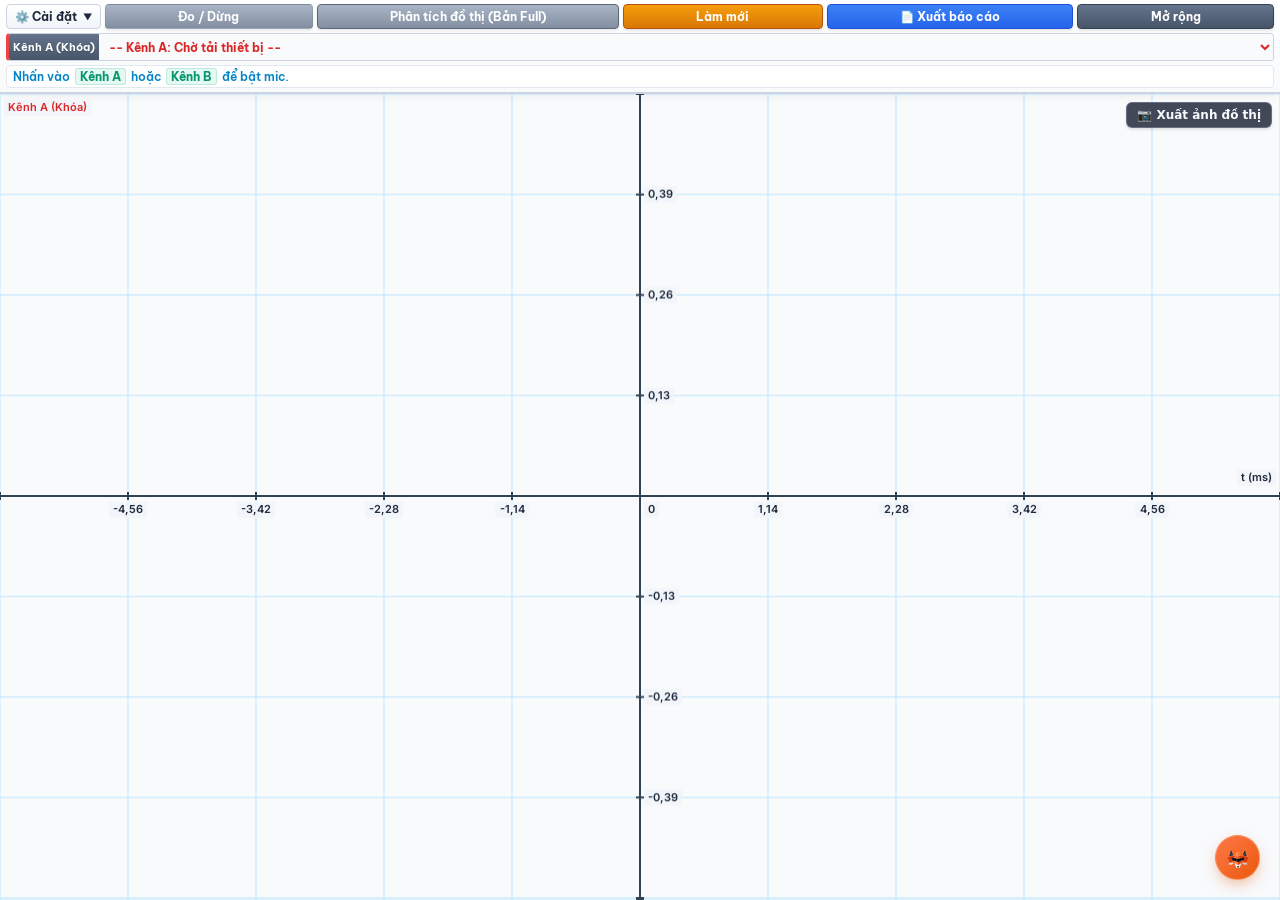
==== commit 3bb50224: "index.html" ====
--- a/index.html
+++ b/index.html
@@ -53,7 +53,7 @@
             <option value="2">2 nguồn âm</option>
         </select>
         <select id="modeSelect" style="display:none">
-            <option value="auto" selected>Khảo sát tần số (Tự dừng)</option>
+            <option value="auto" selected>Khảo sát tần số</option>
             <option value="continuous">Khảo sát liên tục</option>
         </select>
         <select id="displayModeSelect" style="display:none">
@@ -161,7 +161,7 @@
 <div id="fftModalOverlay" class="modal-overlay">
     <div id="fftModal" class="modal-content" onclick="event.stopPropagation()">
         <div class="modal-header">
-            <span>Phân tích Họa âm (Spectrum)</span>
+            <span>Phân tích Họa âm</span>
         </div>
         <div class="modal-controls">
             <div style="display:flex; align-items:center; gap:6px; flex-wrap:wrap;">
@@ -356,7 +356,7 @@
             <!-- PHẦN 1: HIỆU CHUẨN ĐỘ NHẠY MICRO -->
             <div style="margin-bottom: 14px;">
                 <div style="font-weight: 700; color: #059669; font-size: 13.5px; margin-bottom: 4px; text-transform: uppercase;">
-                    1. Hiệu chuẩn độ nhạy Micro (Tùy chọn theo máy chuẩn)
+                    1. Hiệu chuẩn độ nhạy Micro
                 </div>
                 <p style="margin: 0 0 10px 0; color:#475569; font-size: 12.5px;">
                     Đồng bộ độ nhạy Micro với <i>Máy đo Mức cường độ âm (dB) chuẩn</i> thực tế để loại bỏ sai số phần cứng (nếu có).
@@ -637,7 +637,7 @@
     if (btnCalib) {
         btnCalib.addEventListener('click', () => {
             if (isDemoMode) {
-                alert("⚠️ Chức năng Hiệu chuẩn Micro bị khóa ở bản Dùng thử Demo. Vui lòng kích hoạt bản Full để sử dụng!");
+                alert("⚠️ Chức năng Hiệu chuẩn Micro bị khóa");
                 openLicenseModal();
                 return;
             }
@@ -4836,7 +4836,7 @@
       <div class="exp-rep-tb-left">
         <button type="button" class="exp-rep-btn exp-rep-btn-danger" onclick="closeExpReportModal()" title="Quay lại màn hình đo chính FOX_LAB">⬅ Quay lại</button>
         <button type="button" class="exp-rep-btn exp-rep-btn-info" onclick="syncFoxLabToReport(true)" title="Đồng bộ số liệu và đồ thị mới nhất từ máy đo FOX_LAB">🔄 Đồng bộ dữ liệu</button>
-        <button type="button" class="exp-rep-btn exp-rep-btn-secondary" onclick="navigateToStandaloneReport()" title="Mở sang trang báo cáo riêng (report.html)">↗ Trang riêng</button>
+        <button type="button" class="exp-rep-btn exp-rep-btn-secondary" onclick="navigateToStandaloneReport()" title="Mở sang trang báo cáo riêng (report.html) ở tab mới">↗ Trang riêng</button>
       </div>
 
       <div class="exp-rep-tb-right">
@@ -5530,7 +5530,7 @@
         document.body.classList.remove("printing-exp-report");
     };
 
-    // Chuyển sang trang báo cáo độc lập (report.html / reprt.html) đã được đồng bộ đầy đủ dữ liệu
+    // Mở trang báo cáo độc lập (report.html) ở tab mới, giữ nguyên trang đo FOX_LAB cũ đang chạy
     window.navigateToStandaloneReport = function () {
         syncFoxLabToReport(false);
         const payload = saveExpReportToStorage(true);
@@ -5539,8 +5539,23 @@
             bc.postMessage({ type: "SYNC_REPORT_DATA", payload });
             bc.close();
         } catch (e) {}
+
         const targetPage = window.FOX_REPORT_PAGE || "report.html";
-        window.location.href = targetPage;
+        const reportWin = window.open(targetPage, "_blank", "noopener");
+        if (!reportWin) {
+            const link = document.createElement("a");
+            link.href = targetPage;
+            link.target = "_blank";
+            link.rel = "noopener";
+            document.body.appendChild(link);
+            link.click();
+            document.body.removeChild(link);
+        }
+
+        // Ẩn modal báo cáo trên tab cũ để lộ màn hình đo FOX_LAB đang chạy (không ghi đè trạng thái live)
+        const overlay = document.getElementById("expReportModalOverlay");
+        if (overlay) overlay.style.display = "none";
+        document.body.classList.remove("printing-exp-report");
     };
 
     // Thu thập tự động số liệu và ảnh đồ thị đang đo từ FOX_LAB
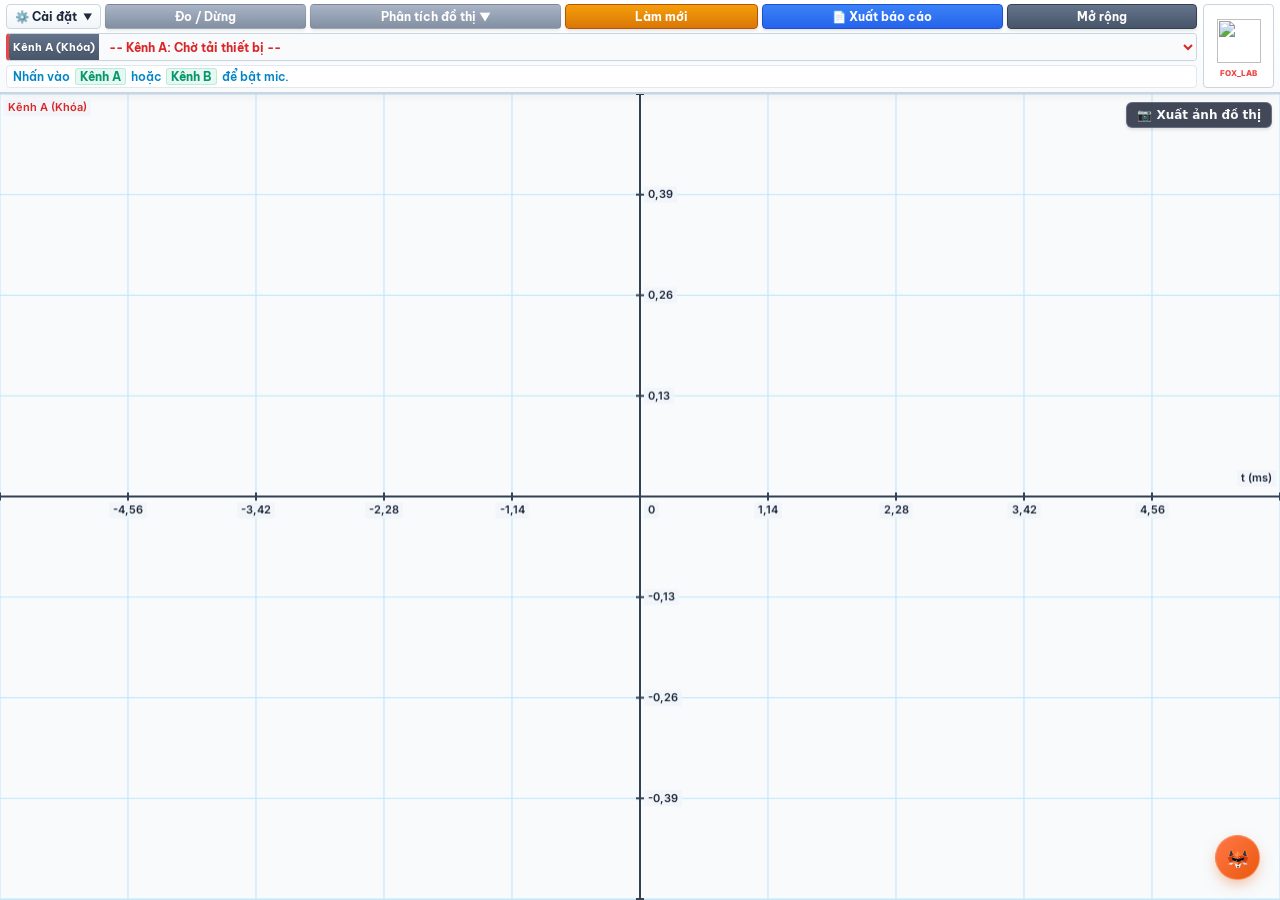
==== commit 4467777e: "Add files via upload" ====
--- a/index.html
+++ b/index.html
@@ -53,7 +53,7 @@
             <option value="2">2 nguồn âm</option>
         </select>
         <select id="modeSelect" style="display:none">
-            <option value="auto" selected>Khảo sát tần số</option>
+            <option value="auto" selected>Khảo sát tần số (Tự dừng)</option>
             <option value="continuous">Khảo sát liên tục</option>
         </select>
         <select id="displayModeSelect" style="display:none">
@@ -161,7 +161,7 @@
 <div id="fftModalOverlay" class="modal-overlay">
     <div id="fftModal" class="modal-content" onclick="event.stopPropagation()">
         <div class="modal-header">
-            <span>Phân tích Họa âm</span>
+            <span>Phân tích Họa âm (Spectrum)</span>
         </div>
         <div class="modal-controls">
             <div style="display:flex; align-items:center; gap:6px; flex-wrap:wrap;">
@@ -356,7 +356,7 @@
             <!-- PHẦN 1: HIỆU CHUẨN ĐỘ NHẠY MICRO -->
             <div style="margin-bottom: 14px;">
                 <div style="font-weight: 700; color: #059669; font-size: 13.5px; margin-bottom: 4px; text-transform: uppercase;">
-                    1. Hiệu chuẩn độ nhạy Micro
+                    1. Hiệu chuẩn độ nhạy Micro (Tùy chọn theo máy chuẩn)
                 </div>
                 <p style="margin: 0 0 10px 0; color:#475569; font-size: 12.5px;">
                     Đồng bộ độ nhạy Micro với <i>Máy đo Mức cường độ âm (dB) chuẩn</i> thực tế để loại bỏ sai số phần cứng (nếu có).
@@ -533,4296 +533,7 @@
     </div>
 </div>
 
-<script>
-    async function checkAppVersion() {
-        try {
-            const res = await fetch('./version.json?t=' + Date.now(), { cache: 'no-store' });
-            if (!res.ok) return;
-            const data = await res.json();
-            const serverVersion = data.version;
-            const localVersion = localStorage.getItem('fox_app_version');
-
-            if (!localVersion) {
-                localStorage.setItem('fox_app_version', serverVersion);
-            } else if (localVersion !== serverVersion) {
-                localStorage.setItem('fox_app_version', serverVersion);
-                if ('caches' in window) {
-                    const keys = await caches.keys();
-                    await Promise.all(keys.map(key => caches.delete(key)));
-                }
-                window.location.reload(true);
-            }
-        } catch (e) { console.log('Chưa thể kiểm tra phiên bản:', e); }
-    }
-    checkAppVersion();
-
-
-    let isSelectActive = false;
-    let isMicPromptActive = false;
-
-    function restoreAudioAndLoopAfterOverlay() {
-        // Khi chụp màn hình trên máy tính hoặc thiết bị thông minh (focus/visibility quay lại),
-        // giữ nguyên toàn bộ giao diện, modal, điểm chọn, đồ thị và khôi phục luồng đo nếu đang chạy.
-        if (typeof audioCtx !== 'undefined' && audioCtx && audioCtx.state === 'suspended' && !isPaused) {
-            audioCtx.resume().catch(() => {});
-        }
-        if (!isPaused && typeof animFrameId !== 'undefined' && !animFrameId && typeof draw === 'function') {
-            draw();
-        }
-        if (typeof isTwoSourceModalOpen !== 'undefined' && isTwoSourceModalOpen) {
-            if (typeof calculatePhaseAndDrawLive === 'function') {
-                requestAnimationFrame(calculatePhaseAndDrawLive);
-            }
-        } else if (typeof isKinematicsModalOpen !== 'undefined' && isKinematicsModalOpen) {
-            if (typeof drawKinematicsGraphs === 'function') drawKinematicsGraphs();
-        } else {
-            const fftOverlay = document.getElementById('fftModalOverlay');
-            if (fftOverlay && fftOverlay.style.display === 'flex' && typeof processAndDrawFFT === 'function') {
-                if (!fftSweepActive) processAndDrawFFT();
-            } else if (typeof drawFrame === 'function') {
-                drawFrame(false);
-            }
-        }
-    }
-
-    document.addEventListener('visibilitychange', () => {
-        if (document.visibilityState === 'visible') {
-            restoreAudioAndLoopAfterOverlay();
-        }
-    });
-
-    window.addEventListener('focus', () => {
-        restoreAudioAndLoopAfterOverlay();
-    });
-
-    window.addEventListener('pageshow', () => {
-        restoreAudioAndLoopAfterOverlay();
-    });
-
-    document.addEventListener('pointerdown', () => {
-        if (typeof audioCtx !== 'undefined' && audioCtx && audioCtx.state === 'suspended' && !isPaused) {
-            audioCtx.resume().catch(() => {});
-        }
-    }, { passive: true });
-    window.addEventListener('beforeunload', () => { stopAudioChannel('A'); stopAudioChannel('B'); });
-
-    function toggleFullScreen() {
-        let elem = document.documentElement;
-        if (!document.fullscreenElement && !document.webkitFullscreenElement && !document.mozFullScreenElement && !document.msFullscreenElement) {
-            if (elem.requestFullscreen) elem.requestFullscreen().catch(err => { console.log(err); });
-            else if (elem.webkitRequestFullscreen) elem.webkitRequestFullscreen();
-            else if (elem.msRequestFullscreen) elem.msRequestFullscreen();
-        } else {
-            if (document.exitFullscreen) document.exitFullscreen();
-            else if (document.webkitExitFullscreen) document.webkitExitFullscreen();
-            else if (document.msExitFullscreen) document.msExitFullscreen();
-        }
-    }
-
-    const FOX_AVATAR_SVG = `<svg viewBox="0 0 100 100" fill="none"><polygon points="22,12 10,48 36,40" fill="#ff7a30"/><polygon points="23,19 16,44 32,38" fill="#1e293b"/><path d="M 19 36 Q 23 32 28 34" stroke="#38bdf8" stroke-width="1.3" stroke-linecap="round"/><polygon points="78,12 64,40 90,48" fill="#ff7a30"/><polygon points="77,19 68,38 84,44" fill="#1e293b"/><path d="M 81 36 Q 77 32 72 34" stroke="#38bdf8" stroke-width="1.3" stroke-linecap="round"/><polygon points="50,22 36,40 50,46" fill="#ff8f4a"/><polygon points="50,22 50,46 64,40" fill="#ff7a30"/><polygon points="36,40 10,48 20,68 38,58" fill="#d4380d"/><polygon points="64,40 38,58 50,46" fill="#e04006"/><polygon points="64,40 50,46 62,58" fill="#d4380d"/><polygon points="64,40 90,48 80,68 62,58" fill="#d4380d"/><polygon points="20,68 12,74 26,76 34,68" fill="#e2e8f0"/><polygon points="80,68 88,74 74,76 66,68" fill="#cbd5e1"/><polygon points="38,58 50,46 50,78 36,68" fill="#ff7a30"/><polygon points="62,58 50,46 50,78 64,68" fill="#e04006"/><polygon points="50,78 36,68 44,88 50,88" fill="#f8fafc"/><polygon points="50,78 64,68 56,88 50,88" fill="#e2e8f0"/><polygon points="50,88 45,82 55,82" fill="#0f172a"/><polygon points="25,48 50,54 75,48 71,59 50,65 29,59" fill="#090d16" stroke="rgba(56,189,248,0.5)" stroke-width="0.9"/><circle cx="34.5" cy="48" r="1.5" fill="#ffffff"/><circle cx="44.5" cy="60" r="1.5" fill="#ffffff"/><circle cx="54.5" cy="48" r="1.5" fill="#ffffff"/><circle cx="64.5" cy="60" r="1.5" fill="#ffffff"/></svg>`;
-    const LICENSE_GAS_ID = "AKfycbwC9gwiwBdIsfvv2nGZQNrkeR1O43GTW9lhMCu6fEn-LGjjbmMEcy-3153DZRkOaLdx3Q";
-    const CHAT_GAS_ID = "AKfycbwllsi_eXt98JRwTDyHPtD8qtgx6nnyhnDD8sSk5mIgEeB0EGLHkIwydpATOWohKJLuEg";
-
-    const btnStartA = document.getElementById('btnStartA'), btnStartB = document.getElementById('btnStartB');
-    const pauseButton = document.getElementById('pauseButton'), btnManualAnalysis = document.getElementById('btnManualAnalysis'), resetButton = document.getElementById('resetButton'), btnCalib = document.getElementById('btnCalib');
-    const btnAnalysis = document.getElementById('btnAnalysis'), infoMessageText = document.getElementById('infoMessageText');
-    const channelModeSelect = document.getElementById('channelModeSelect'), modeSelect = document.getElementById('modeSelect'), speedSelect = document.getElementById('speedSelect');
-    const displayModeSelect = document.getElementById('displayModeSelect');
-    const micSelectA = document.getElementById('micSelectA'), micSelectB = document.getElementById('micSelectB');
-    const canvas = document.getElementById('oscilloscope'), canvasCtx = canvas.getContext('2d', { alpha: false });
-    const settingsDropdown = document.getElementById('settingsDropdown'), settingsMenu = document.getElementById('settingsMenu');
-
-    window.resetButton = resetButton;
-
-    if (btnCalib) {
-        btnCalib.addEventListener('click', () => {
-            if (isDemoMode) {
-                alert("⚠️ Chức năng Hiệu chuẩn Micro bị khóa");
-                openLicenseModal();
-                return;
-            }
-            openCalibModal();
-        });
-    }
-
-    let micCalibOffsetA = parseFloat(localStorage.getItem('fox_mic_calib_offset_a') || '0.0');
-    let micCalibOffsetB = parseFloat(localStorage.getItem('fox_mic_calib_offset_b') || '0.0');
-
-    let isDemoMode = true; let demoTimer = null; let demoChatCount = 0; const MAX_DEMO_CHAT = 5;
-    let isManualAnalysisMode = false;
-    let manualPoints = []; // [{ absIdx, y }]
-    let detectedFrequency = 0, lockedFrequency = 440;
-    let isUserZoomed = false, totalTimeOnScreen = 5 * (1.0 / 440), currentZoomY = 2.0;
-
-    let isTwoSourceModalOpen = false, isTsPaused = false;
-    let snapDataA = [], snapDataB = [], snapIdxA = 0, snapIdxB = 0, tsViewMode = 'overlay';
-    let showTsResults = false, showTsEquations = false;
-    let currentCalcFreqA = 0, currentCalcFreqB = 0, currentAmpA = 0, currentAmpB = 0;
-
-    let dbHistoryA = [];
-    let dbHistoryB = [];
-    let selectedBarIndexA = -1;
-    let selectedBarIndexB = -1;
-    let lastDbSampleTime = 0;
-    let dbStartTime = 0;
-    const SAFETY_THRESHOLD_DB = 85.0;
-
-    let currentFoxRole = 'student'; // 'student' or 'teacher'
-    let uploadedImageBase64 = null;
-
-    function getDisplayMode() {
-        return displayModeSelect ? displayModeSelect.value : 'oscilloscope';
-    }
-
-    function calculateRMSdB(buffer, channel = 'A', isRaw = false) {
-        if (!buffer || buffer.length === 0) return 30.0;
-        let sum = 0;
-        for (let i = 0; i < buffer.length; i++) {
-            sum += buffer[i] * buffer[i];
-        }
-        let rms = Math.sqrt(sum / buffer.length);
-        if (rms < 0.0001) rms = 0.0001;
-        let rawDb = 20 * Math.log10(rms / 0.00002);
-        rawDb = Math.max(30.0, Math.min(120.0, rawDb));
-        if (isRaw) return rawDb;
-        let offset = (channel === 'B') ? micCalibOffsetB : micCalibOffsetA;
-        let calibDb = rawDb + offset;
-        return Math.max(30.0, Math.min(120.0, calibDb));
-    }
-
-    function getDeviceId() {
-        let deviceId = localStorage.getItem('fox_device_id');
-        if (!deviceId) {
-            deviceId = 'dev_' + Math.random().toString(36).substring(2) + Date.now().toString(36);
-            localStorage.setItem('fox_device_id', deviceId);
-        }
-        return deviceId;
-    }
-
-    function selectMode(mode) {
-        if (mode === 'demo') {
-            isDemoMode = true; document.getElementById('licenseModalOverlay').style.display = 'none';
-            const gearBtn = document.querySelector('.license-gear-btn');
-            if (gearBtn) gearBtn.style.display = 'inline-flex';
-            // Mặc định khi vào Demo: 1 nguồn âm, đo tự dừng
-            if (channelModeSelect) {
-                channelModeSelect.value = '1';
-                const cardB = document.getElementById('cardChannelB');
-                if (cardB) cardB.style.display = 'none';
-                stopAudioChannel('B');
-                document.querySelectorAll('#groupChannelMode .settings-item').forEach(el => {
-                    el.classList.toggle('active', el.dataset.value === '1');
-                });
-            }
-            if (modeSelect) {
-                modeSelect.value = 'auto';
-                isContinuousMode = false;
-                clearTimeout(stopTimer);
-                document.querySelectorAll('#groupMode .settings-item').forEach(el => {
-                    el.classList.toggle('active', el.dataset.value === 'auto');
-                });
-                const speedGroup = document.getElementById('groupSpeed');
-                if (speedGroup) speedGroup.style.display = 'none';
-            }
-            updateToolbarButtonsVisibility();
-            updateAnalysisButtonState();
-        } else {
-            document.getElementById('keyInputContainer').style.display = 'block';
-        }
-    }
-
-    // =========================================================================
-    // INTERNAL SECURITY: Khởi tạo Endpoint ngầm từ ID
-    // =========================================================================
-    const _getGasEndpoint = (id) => (typeof atob === 'function' ? atob("aHR0cHM6Ly9zY3JpcHQuZ29vZ2xlLmNvbS9tYWNyb3Mvcy8=") : "https://script.google.com/macros/s/") + id + "/exec";
-    const LICENSE_GAS_URL = _getGasEndpoint(LICENSE_GAS_ID);
-    const CHAT_GAS_URL = _getGasEndpoint(CHAT_GAS_ID);
-
-    function openLicenseModal() {
-        document.getElementById('licenseModalOverlay').style.display = 'flex';
-        document.getElementById('keyInputContainer').style.display = 'none';
-    }
-
-    window.handleLicenseAction = async function (action) {
-        let key = localStorage.getItem('fox_license_key');
-        if (!key) { alert("Bạn chưa kích hoạt Key nào hoặc đang ở chế độ Dùng thử!"); return; }
-
-        if (action === 'logout') {
-            if (confirm("🚪 Bạn muốn Đăng xuất khỏi thiết bị này?\n(Key vẫn giữ quyền sử dụng trên hệ thống)")) {
-                forceLogout(false);
-            }
-        } else if (action === 'change') {
-            if (confirm("🔄 Bạn muốn Đổi thiết bị?\n(Thiết bị này sẽ bị gỡ bỏ khỏi Google Sheet để bạn kích hoạt trên máy mới - Tối đa 3 lần đổi/Key)")) {
-                try {
-                    infoMessageText.innerHTML = "Đang gửi yêu cầu giải phóng device ID...";
-                    await fetch(LICENSE_GAS_URL, {
-                        method: 'POST',
-                        headers: { 'Content-Type': 'text/plain;charset=utf-8' },
-                        body: JSON.stringify({ action: "releaseDevice", key: key, deviceId: getDeviceId() })
-                    });
-                    alert("✅ Đã tự động xóa Device ID trên Google Sheet! Bạn có thể nhập Key này trên máy mới.");
-                } catch (e) {
-                    console.log("Lỗi gửi releaseDevice:", e);
-                }
-                forceLogout(false);
-            }
-        } else if (action === 'delete') {
-            if (confirm("🗑 XÓA KEY VĨNH VIỄN?\nBạn có chắc chắn muốn xóa Key và xóa Device ID khỏi Google Sheet? (Thao tác không thể hoàn tác)")) {
-                try {
-                    infoMessageText.innerHTML = "Đang xóa Key & Device ID trên Google Sheet...";
-                    await fetch(LICENSE_GAS_URL, {
-                        method: 'POST',
-                        headers: { 'Content-Type': 'text/plain;charset=utf-8' },
-                        body: JSON.stringify({ action: "deleteKey", key: key, deviceId: getDeviceId() })
-                    });
-                    alert("✅ Đã gửi lệnh xóa Key & Device ID vĩnh viễn khỏi hệ thống!");
-                } catch (e) {
-                    console.log("Lỗi xóa key:", e);
-                }
-                forceLogout(false);
-            }
-        }
-        document.getElementById('settingsDropdown').classList.remove('open');
-    }
-
-    function activateFullMode(key) {
-        isDemoMode = false; localStorage.setItem('fox_license_key', key); localStorage.setItem('fox_last_verify_time', Date.now().toString());
-        if (demoTimer) clearTimeout(demoTimer);
-        document.getElementById('licenseModalOverlay').style.display = 'none';
-        infoMessageText.innerHTML = "✅ Bản Full Chính Thức đã kích hoạt thành công!";
-        const gearBtn = document.querySelector('.license-gear-btn');
-        if (gearBtn) gearBtn.style.display = 'none';
-
-        // Mặc định khi đăng nhập / kích hoạt Full: 1 nguồn âm, đo tự dừng
-        if (channelModeSelect) {
-            channelModeSelect.value = '1';
-            const cardB = document.getElementById('cardChannelB');
-            if (cardB) cardB.style.display = 'none';
-            stopAudioChannel('B');
-            document.querySelectorAll('#groupChannelMode .settings-item').forEach(el => {
-                el.classList.toggle('active', el.dataset.value === '1');
-            });
-        }
-        if (modeSelect) {
-            modeSelect.value = 'auto';
-            isContinuousMode = false;
-            clearTimeout(stopTimer);
-            document.querySelectorAll('#groupMode .settings-item').forEach(el => {
-                el.classList.toggle('active', el.dataset.value === 'auto');
-            });
-            const speedGroup = document.getElementById('groupSpeed');
-            if (speedGroup) speedGroup.style.display = 'none';
-        }
-        updateToolbarButtonsVisibility();
-        updateAnalysisButtonState(); checkAndShowQR();
-    }
-
-    async function verifyKeyWithServer(key, type, isSilent = false) {
-        if (!isSilent) infoMessageText.innerHTML = "Đang kiểm tra Key bản Full với Google Sheets...";
-        try {
-            const response = await fetch(LICENSE_GAS_URL, {
-                method: 'POST', headers: { 'Content-Type': 'text/plain;charset=utf-8' },
-                body: JSON.stringify({ action: "verifyKey", key: key, deviceId: getDeviceId(), type: type })
-            });
-            const result = await response.json();
-            if (result.status === "success") {
-                activateFullMode(key);
-            } else {
-                if (!isSilent) {
-                    let confirmChange = confirm(`❌ Lỗi: ${result.message}\n\nMã Key này có thể đang được sử dụng ở thiết bị khác.\nBạn có muốn XÁC NHẬN ĐỔI THIẾT BỊ (tự động đăng xuất máy cũ, lưu vào máy mới - tối đa 3 lần) không?`);
-                    if (confirmChange) {
-                        forceChangeDevice(key, type);
-                    } else {
-                        forceLogout();
-                    }
-                } else { forceLogout(); }
-            }
-        } catch (e) {
-            if (isSilent) { activateFullMode(key); infoMessageText.innerHTML = "✅ Bản Full (Ngoại tuyến)"; }
-            else { alert("Lỗi mạng khi kiểm tra Key."); forceLogout(); }
-        }
-    }
-
-    async function forceChangeDevice(key, type) {
-        infoMessageText.innerHTML = "Đang gửi yêu cầu Đổi thiết bị...";
-        try {
-            const response = await fetch(LICENSE_GAS_URL, {
-                method: 'POST', headers: { 'Content-Type': 'text/plain;charset=utf-8' },
-                body: JSON.stringify({ action: "changeDevice", key: key, deviceId: getDeviceId(), type: type })
-            });
-            const result = await response.json();
-            if (result.status === "success") {
-                alert("✅ Đổi thiết bị thành công! Key đã được gán cho máy này.");
-                activateFullMode(key);
-            } else {
-                alert(`❌ Không thể đổi thiết bị: ${result.message}\n(Có thể mã Key này đã hết số lần Đổi thiết bị)`);
-                forceLogout();
-            }
-        } catch (e) { alert("Lỗi kết nối khi yêu cầu đổi thiết bị!"); forceLogout(); }
-    }
-
-    async function verifyEnteredKey(actionType = 'verify') {
-        const keyInput = document.getElementById('licenseKeyInput').value.trim();
-        if (!keyInput) { alert("⚠️ Vui lòng nhập mã Key hợp lệ!"); return; }
-        if (actionType === 'change') {
-            await forceChangeDevice(keyInput, "full");
-        } else {
-            await verifyKeyWithServer(keyInput, "full");
-        }
-    }
-
-    function forceLogout(isManual = false) {
-        localStorage.removeItem('fox_license_key'); isDemoMode = true;
-        document.getElementById('settingsDropdown').classList.remove('open');
-        stopAudioChannel('A'); stopAudioChannel('B');
-        document.getElementById('keyInputContainer').style.display = 'none';
-        document.getElementById('licenseKeyInput').value = '';
-        document.getElementById('licenseModalOverlay').style.display = 'flex';
-        const gearBtn = document.querySelector('.license-gear-btn');
-        if (gearBtn) gearBtn.style.display = 'inline-flex';
-        infoMessageText.innerHTML = "Bản Dùng thử Demo (Khóa tính năng nâng cao)."; infoMessageText.style.color = "#dc2626";
-        isPaused = true; clearTimeout(stopTimer); pauseButton.textContent = "Đo / Dừng"; pauseButton.className = "btn-green";
-        updateUIState(); checkAndShowQR(); drawFrame(true);
-    }
-
-    function saveAppState() {
-        localStorage.setItem('fox_channel_mode', channelModeSelect.value);
-        localStorage.setItem('fox_mode_select', modeSelect.value);
-        if (displayModeSelect) localStorage.setItem('fox_display_mode', displayModeSelect.value);
-        localStorage.setItem('fox_speed_select', speedSelect.value);
-        localStorage.setItem('fox_mic_a', micSelectA.value);
-        localStorage.setItem('fox_mic_b', micSelectB.value);
-    }
-
-    function restoreAppState() {
-        channelModeSelect.value = '1';
-        modeSelect.value = 'auto'; // Mặc định khi khởi động / đăng nhập là Đo tự dừng
-        if (displayModeSelect) displayModeSelect.value = 'oscilloscope';
-        speedSelect.value = 'fast';
-
-        isContinuousMode = false;
-
-        document.querySelectorAll('#groupChannelMode .settings-item').forEach(el => {
-            el.classList.toggle('active', el.dataset.value === '1');
-        });
-        document.querySelectorAll('#groupMode .settings-item').forEach(el => {
-            el.classList.toggle('active', el.dataset.value === 'auto');
-        });
-        document.querySelectorAll('#groupDisplayMode .settings-item').forEach(el => {
-            el.classList.toggle('active', el.dataset.value === 'oscilloscope');
-        });
-        document.querySelectorAll('#groupSpeed .settings-item').forEach(el => {
-            el.classList.toggle('active', el.dataset.value === 'fast');
-        });
-
-        document.getElementById('groupSpeed').style.display = 'none';
-        document.getElementById('cardChannelB').style.display = 'none'; updateToolbarButtonsVisibility();
-    }
-
-    window.addEventListener('DOMContentLoaded', async () => {
-        document.getElementById('trigger-fox-icon-container').innerHTML = FOX_AVATAR_SVG;
-        document.getElementById('header-fox-icon-container').innerHTML = FOX_AVATAR_SVG;
-        document.getElementById('msg-fox-icon-container').innerHTML = FOX_AVATAR_SVG;
-        document.getElementById('qrPanel').addEventListener('click', function () { this.style.display = 'none'; });
-        document.getElementById('fftModalOverlay').addEventListener('click', closeFFTModal);
-        document.getElementById('twoSourceModalOverlay').addEventListener('click', closeTwoSourceModal);
-        document.getElementById('mcdModalOverlay').addEventListener('click', closeMcdModal);
-        const kinOverlay = document.getElementById('kinematicsModalOverlay');
-        if (kinOverlay) kinOverlay.addEventListener('click', closeKinematicsModal);
-
-        restoreAppState();
-        resizeCanvas();
-        updateUIState();
-        drawFrame(true);
-
-        const urlParams = new URLSearchParams(window.location.search);
-        const keyParam = urlParams.get('key');
-        if (keyParam) {
-            localStorage.setItem('fox_license_key', keyParam);
-            if (window.history && window.history.replaceState) {
-                const cleanUrl = window.location.protocol + "//" + window.location.host + window.location.pathname;
-                window.history.replaceState({ path: cleanUrl }, '', cleanUrl);
-            }
-        }
-
-        let savedKey = localStorage.getItem('fox_license_key');
-        let lastVerify = parseInt(localStorage.getItem('fox_last_verify_time') || '0', 10);
-        let now = Date.now();
-
-        if (savedKey) {
-            if (now - lastVerify < 20000) {
-                activateFullMode(savedKey);
-            } else {
-                verifyKeyWithServer(savedKey, "full", true);
-            }
-        } else if (keyParam) {
-            document.getElementById('licenseModalOverlay').style.display = 'none';
-            await verifyKeyWithServer(keyParam, "full");
-        } else {
-            openLicenseModal();
-        }
-    });
-
-    setInterval(async () => {
-        let activeKey = localStorage.getItem('fox_license_key');
-        if (activeKey && !isDemoMode) {
-            try {
-                const response = await fetch(LICENSE_GAS_URL, { method: 'POST', headers: { 'Content-Type': 'text/plain;charset=utf-8' }, body: JSON.stringify({ action: "verifyKey", key: activeKey, deviceId: getDeviceId(), type: "full" }) });
-                const result = await response.json();
-                if (result.status !== "success") {
-                    alert("⚠️ Key bản quyền của bạn đã bị đăng xuất hoặc giải phóng khỏi thiết bị. Ứng dụng sẽ quay lại bản dùng thử!");
-                    forceLogout();
-                } else {
-                    localStorage.setItem('fox_last_verify_time', Date.now().toString());
-                }
-            } catch (e) { }
-        }
-    }, 300000); // Tối ưu: Kiểm tra bản quyền định kỳ mỗi 5 phút (300.000 ms) thay vì 45s để tiết kiệm băng thông và hạn mức GAS
-
-    function checkAndShowQR() {
-        const qrPanel = document.getElementById('qrPanel'), container = document.getElementById('qrCodeContainer');
-        if (!container || !qrPanel) return;
-        const isSmartDevice = /Android|webOS|iPhone|iPad|iPod|BlackBerry|IEMobile|Opera Mini/i.test(navigator.userAgent) || window.innerWidth < 900;
-        if (isSmartDevice) { qrPanel.style.display = 'none'; return; }
-        qrPanel.style.display = 'flex';
-        let currentUrl = window.location.href.split('?')[0];
-        let qrUrl = currentUrl; // Bảo mật: Không đính kèm License Key vào URL QR code tránh bị lộ bản quyền
-        
-        container.innerHTML = '';
-        try {
-            if (typeof QRCode !== 'undefined') {
-                new QRCode(container, {
-                    text: qrUrl,
-                    width: 44,
-                    height: 44,
-                    colorDark: "#0f172a",
-                    colorLight: "#ffffff",
-                    correctLevel: QRCode.CorrectLevel.M
-                });
-            } else {
-                container.innerHTML = `<img src="https://api.qrserver.com/v1/create-qr-code/?size=150x150&data=${encodeURIComponent(qrUrl)}" style="width:44px;height:44px;">`;
-            }
-        } catch(e) {
-            container.innerHTML = `<img src="https://api.qrserver.com/v1/create-qr-code/?size=150x150&data=${encodeURIComponent(qrUrl)}" style="width:44px;height:44px;">`;
-        }
-    }
-    window.addEventListener('resize', checkAndShowQR);
-
-    let workletRegisteredCtx = new WeakSet();
-    async function setupAudioWorklet(ctx) {
-        if (!ctx.audioWorklet) return false;
-        if (workletRegisteredCtx.has(ctx)) return true;
-        const workletCode = `class FoxAudioProcessor extends AudioWorkletProcessor { process(inputs, outputs) { const input = inputs[0]; if (input && input.length > 0 && input[0]) { this.port.postMessage(input[0]); } return true; } } registerProcessor('fox-audio-processor', FoxAudioProcessor);`;
-        try {
-            const dataUrl = 'data:application/javascript;base64,' + btoa(workletCode);
-            await ctx.audioWorklet.addModule(dataUrl);
-            workletRegisteredCtx.add(ctx);
-            return true;
-        } catch (e1) {
-            try {
-                const blobUrl = URL.createObjectURL(new Blob([workletCode], { type: 'application/javascript' }));
-                await ctx.audioWorklet.addModule(blobUrl);
-                workletRegisteredCtx.add(ctx);
-                return true;
-            } catch (e2) {
-                console.warn('AudioWorklet addModule fallback to ScriptProcessor:', e1, e2);
-                return false;
-            }
-        }
-    }
-
-
-
-    function updateSettingsPill(groupItems, targetItem, animated = true) {
-        if (!groupItems || !groupItems.querySelector('.settings-item')) return;
-        let pill = groupItems.querySelector('.settings-slider-pill');
-        if (!pill) { pill = document.createElement('div'); pill.className = 'settings-slider-pill'; groupItems.prepend(pill); }
-        if (!targetItem) targetItem = groupItems.querySelector('.settings-item.active');
-        if (!targetItem) { pill.style.opacity = '0'; return; }
-        const gRect = groupItems.getBoundingClientRect(), iRect = targetItem.getBoundingClientRect();
-        if (gRect.width === 0 || iRect.width === 0) return;
-        const offsetX = (iRect.left - gRect.left) - (groupItems.clientLeft || 0);
-        const offsetY = (iRect.top - gRect.top) - (groupItems.clientTop || 0);
-        pill.style.transition = animated ? 'transform 0.24s cubic-bezier(0.2, 0.9, 0.3, 1), width 0.24s cubic-bezier(0.2, 0.9, 0.3, 1), opacity 0.15s ease' : 'none';
-        pill.style.opacity = '1'; pill.style.transform = `translateX(${offsetX}px)`; pill.style.width = `${iRect.width}px`; pill.style.top = `${offsetY}px`; pill.style.height = `${iRect.height}px`;
-    }
-
-    document.getElementById('settingsToggle').addEventListener('click', (e) => {
-        e.stopPropagation(); if (settingsDropdown.classList.toggle('open')) { requestAnimationFrame(() => settingsMenu.querySelectorAll('.settings-group.expanded .settings-group-items').forEach(g => updateSettingsPill(g, null, false))); }
-    });
-    document.addEventListener('click', (e) => { if (!settingsDropdown.contains(e.target)) settingsDropdown.classList.remove('open'); });
-
-    settingsMenu.querySelectorAll('.settings-group-header').forEach(header => {
-        header.addEventListener('click', (e) => {
-            e.stopPropagation();
-            const group = header.parentElement;
-            settingsMenu.querySelectorAll('.settings-group').forEach(g => { if (g !== group) g.classList.remove('expanded'); });
-            if (header.dataset.group === 'license') {
-                group.classList.toggle('expanded');
-                return;
-            }
-            if (group.classList.toggle('expanded')) { requestAnimationFrame(() => updateSettingsPill(group.querySelector('.settings-group-items'), null, false)); }
-        });
-    });
-
-    settingsMenu.querySelectorAll('.settings-group-items').forEach(groupItems => groupItems.addEventListener('mouseleave', () => updateSettingsPill(groupItems, null, true)));
-
-    settingsMenu.querySelectorAll('.settings-item').forEach(item => {
-        if (item.classList.contains('settings-action-btn')) return;
-        item.addEventListener('mouseenter', () => updateSettingsPill(item.parentElement, item, true));
-        item.addEventListener('click', (e) => {
-            e.stopPropagation();
-            if (isDemoMode && item.dataset.target === 'speedSelect' && item.dataset.value === 'slow') { alert("Tốc độ quét 'Chậm' chỉ hỗ trợ trên bản Full."); return; }
-            const targetSelect = document.getElementById(item.dataset.target);
-            item.parentElement.querySelectorAll('.settings-item').forEach(s => s.classList.remove('active'));
-            item.classList.add('active');
-            targetSelect.value = item.dataset.value; targetSelect.dispatchEvent(new Event('change'));
-            updateSettingsPill(item.parentElement, item, true); saveAppState();
-        });
-    });
-
-    let audioCtx, sampleRate = 48000, isPaused = true, isContinuousMode = (modeSelect ? modeSelect.value === 'continuous' : false), stopTimer;
-    const channelConfig = {
-        A: { stream: null, source: null, splitter: null, channelGain: null, workletNode: null, filterHP: null, filterLP: null, dummy: null, data: null, index: 0, color: '#dc2626', active: false },
-        B: { stream: null, source: null, splitter: null, channelGain: null, workletNode: null, filterHP: null, filterLP: null, dummy: null, data: null, index: 0, color: '#2563eb', active: false }
-    };
-    let lastCorrelateTime = 0, targetFPS = 60, lastDrawTime = performance.now();
-
-    function getActiveChannelMode() { return channelModeSelect.value || '1'; }
-
-    function stopAudioChannel(channelId) {
-        const cfg = channelConfig[channelId]; if (!cfg) return;
-        if (cfg.stream) { cfg.stream.getTracks().forEach(track => track.stop()); cfg.stream = null; }
-        if (cfg.workletNode) { if (cfg.workletNode.port) cfg.workletNode.port.onmessage = null; cfg.workletNode.onaudioprocess = null; try { cfg.workletNode.disconnect(); } catch (e) { } cfg.workletNode = null; }
-        if (cfg.channelGain) { try { cfg.channelGain.disconnect(); } catch (e) { } cfg.channelGain = null; }
-        if (cfg.splitter) { try { cfg.splitter.disconnect(); } catch (e) { } cfg.splitter = null; }
-        if (cfg.source) { try { cfg.source.disconnect(); } catch (e) { } cfg.source = null; }
-        if (cfg.filterHP) { try { cfg.filterHP.disconnect(); } catch (e) { } cfg.filterHP = null; }
-        if (cfg.filterLP) { try { cfg.filterLP.disconnect(); } catch (e) { } cfg.filterLP = null; }
-        if (cfg.dummy) { try { cfg.dummy.disconnect(); } catch (e) { } cfg.dummy = null; }
-        cfg.active = false; cfg.index = 0; if (cfg.data) cfg.data.fill(0);
-    }
-
-    function updateAnalysisButtonState() {
-        const mode = getActiveChannelMode(), surveyMode = modeSelect.value, activeChannels = (channelConfig.A.active ? 1 : 0) + (channelConfig.B.active ? 1 : 0);
-
-        if (getDisplayMode() !== 'dbMeter' && mode === '1' && surveyMode === 'auto') {
-            btnAnalysis.style.display = 'none';
-            btnAnalysis.disabled = true;
-            return;
-        }
-
-        btnAnalysis.style.display = 'inline-block';
-        if (isDemoMode) {
-            btnAnalysis.disabled = true;
-            btnAnalysis.textContent = (getDisplayMode() === 'dbMeter') ? "Phân tích MCĐ (Bản Full)" : (mode === '1' ? "Phân tích FFT (Bản Full)" : "Xử lý nguồn âm (Bản Full)");
-            btnAnalysis.className = 'btn-slate';
-            return;
-        }
-
-        if (getDisplayMode() === 'dbMeter') {
-            let hasHistory = (mode === '2') ? (dbHistoryA.length > 0 || dbHistoryB.length > 0) : (dbHistoryA.length > 0);
-            if (isPaused && hasHistory) {
-                btnAnalysis.disabled = false;
-                btnAnalysis.textContent = "Phân tích MCĐ nguồn âm";
-                btnAnalysis.className = 'btn-green';
-            } else {
-                btnAnalysis.disabled = true;
-                btnAnalysis.textContent = "Phân tích MCĐ nguồn âm";
-                btnAnalysis.className = 'btn-slate';
-            }
-        } else {
-            if (mode === '2') {
-                if (activeChannels === 2) { btnAnalysis.disabled = false; btnAnalysis.textContent = "Xử lý nguồn âm"; btnAnalysis.className = 'btn-pink'; }
-                else { btnAnalysis.disabled = true; btnAnalysis.textContent = "Xử lý nguồn âm"; btnAnalysis.className = 'btn-slate'; }
-            } else {
-                if (channelConfig.A.active && isPaused) { btnAnalysis.disabled = false; btnAnalysis.textContent = "Phân tích FFT"; btnAnalysis.className = 'btn-purple'; }
-                else { btnAnalysis.disabled = true; btnAnalysis.textContent = "Phân tích FFT"; btnAnalysis.className = 'btn-slate'; }
-            }
-        }
-    }
-
-    btnAnalysis.addEventListener('click', () => {
-        if (getDisplayMode() === 'dbMeter') {
-            if (isDemoMode) {
-                alert("⚠️ Chức năng Phân tích Mức cường độ âm bị khóa ở chế độ Dùng thử Demo. Vui lòng nhập Key bản Full!");
-                openLicenseModal();
-                return;
-            }
-            openMcdModal();
-        } else if (getActiveChannelMode() === '1') {
-            if (isDemoMode) {
-                alert("⚠️ Chức năng Phân tích Họa âm FFT chỉ dành cho bản Full.");
-                openLicenseModal();
-                return;
-            }
-            openFFTModal();
-        } else {
-            if (isDemoMode) {
-                alert("⚠️ Chức năng Xử lý 2 Nguồn âm chỉ dành cho bản Full.");
-                openLicenseModal();
-                return;
-            }
-            openTwoSourceModal();
-        }
-    });
-
-    speedSelect.addEventListener('change', (e) => { targetFPS = (e.target.value === 'slow') ? 15 : 60; saveAppState(); });
-    modeSelect.addEventListener('change', (e) => {
-        isContinuousMode = (e.target.value === 'continuous'); clearTimeout(stopTimer);
-        const speedGroup = document.getElementById('groupSpeed');
-        if (isContinuousMode) {
-            speedGroup.style.display = 'block';
-            targetFPS = (speedSelect.value === 'slow') ? 15 : 60;
-            resetManualAnalysisState();
-            if (typeof closeKinematicsModal === 'function') closeKinematicsModal();
-        } else {
-            speedGroup.style.display = 'none';
-            targetFPS = 60;
-            speedSelect.value = "fast";
-            if (!isPaused) triggerAutoStop();
-        }
-        updateAnalysisButtonState();
-        updateManualAnalysisButtonState();
-        saveAppState();
-    });
-
-    const analysisPointDropdown = document.getElementById('analysisPointDropdown');
-    const optPickTwoPoints = document.getElementById('optPickTwoPoints');
-    const optKinematicsGraphs = document.getElementById('optKinematicsGraphs');
-    let isKinematicsModalOpen = false;
-    let showKinematicsResult = false;
-    let kinSnapshotData = null;
-    let kinDisplayMode = 'uv'; // 'uv': u-t & v-t | 'ua': u-t & a-t | 'all': u-t, v-t & a-t
-
-    function setKinematicsDisplayMode(mode) {
-        kinDisplayMode = mode;
-        document.querySelectorAll('#kinModeGroup .kin-mode-btn').forEach(btn => {
-            btn.classList.toggle('active', btn.dataset.kinMode === mode);
-        });
-        const showV = (mode === 'uv' || mode === 'all');
-        const showA = (mode === 'ua' || mode === 'all');
-        const legV = document.getElementById('kinLegV');
-        const legA = document.getElementById('kinLegA');
-        const cardV = document.getElementById('kinCardV');
-        const cardA = document.getElementById('kinCardA');
-        if (legV) legV.style.display = showV ? 'inline-flex' : 'none';
-        if (legA) legA.style.display = showA ? 'inline-flex' : 'none';
-        if (cardV) cardV.style.display = showV ? 'block' : 'none';
-        if (cardA) cardA.style.display = showA ? 'block' : 'none';
-        drawKinematicsGraphs();
-    }
-
-    function updateManualAnalysisButtonState() {
-        if (!btnManualAnalysis) return;
-        const isOneSource = (getActiveChannelMode() === '1');
-        const isOsc = (getDisplayMode() === 'oscilloscope');
-        const isContinuous = isContinuousMode || (modeSelect && modeSelect.value === 'continuous');
-        if (!isOneSource || !isOsc || isContinuous) {
-            btnManualAnalysis.style.display = 'none';
-            if (analysisPointDropdown) {
-                analysisPointDropdown.style.display = 'none';
-                analysisPointDropdown.classList.remove('open');
-            }
-            if (isManualAnalysisMode) resetManualAnalysisState();
-            if (typeof closeKinematicsModal === 'function' && isKinematicsModalOpen) closeKinematicsModal();
-            return;
-        }
-        if (analysisPointDropdown) analysisPointDropdown.style.display = 'inline-flex';
-        btnManualAnalysis.style.display = 'inline-block';
-
-        if (isDemoMode) {
-            btnManualAnalysis.disabled = true;
-            btnManualAnalysis.textContent = "Phân tích đồ thị (Bản Full)";
-            btnManualAnalysis.className = "btn-slate";
-            if (analysisPointDropdown) analysisPointDropdown.classList.remove('open');
-            if (isManualAnalysisMode) resetManualAnalysisState();
-            return;
-        }
-
-        if (!isManualAnalysisMode) {
-            btnManualAnalysis.textContent = "Phân tích đồ thị ▼";
-            btnManualAnalysis.className = "btn-purple";
-        }
-        const samplesNeeded = Math.floor(sampleRate * totalTimeOnScreen);
-        const hasEnoughData = channelConfig.A.active && channelConfig.A.data && channelConfig.A.index > Math.max(64, Math.min(samplesNeeded, 512));
-        if (isPaused && hasEnoughData) {
-            btnManualAnalysis.disabled = false;
-        } else {
-            btnManualAnalysis.disabled = true;
-            if (analysisPointDropdown) analysisPointDropdown.classList.remove('open');
-            if (isManualAnalysisMode) resetManualAnalysisState();
-        }
-    }
-
-    function resetManualAnalysisState() {
-        isManualAnalysisMode = false;
-        manualPoints = [];
-        if (analysisPointDropdown) analysisPointDropdown.classList.remove('open');
-        if (btnManualAnalysis) {
-            btnManualAnalysis.textContent = "Phân tích đồ thị ▼";
-            btnManualAnalysis.className = "btn-purple";
-        }
-        closeManualHud();
-    }
-
-    function closeManualHud() {
-        const hud = document.getElementById('manualAnalysisHud');
-        if (hud) hud.style.display = 'none';
-    }
-
-    if (btnManualAnalysis && analysisPointDropdown) {
-        btnManualAnalysis.addEventListener('click', (e) => {
-            e.stopPropagation();
-            if (isContinuousMode || (modeSelect && modeSelect.value === 'continuous')) {
-                return;
-            }
-            if (isDemoMode) {
-                alert("⚠️ Chức năng Phân tích đồ thị bị khóa ở chế độ Dùng thử Demo. Vui lòng nhập Key bản Full!");
-                openLicenseModal();
-                return;
-            }
-            if (!isPaused || getActiveChannelMode() !== '1' || getDisplayMode() !== 'oscilloscope' || !channelConfig.A.active) {
-                alert("⚠️ Chức năng Phân tích đồ thị chỉ khả dụng ở chế độ đo Tự dừng, 1 nguồn âm, hiển thị Dao động ký và đã bấm Dừng đo!");
-                return;
-            }
-            if (isManualAnalysisMode) {
-                resetManualAnalysisState();
-                infoMessageText.innerHTML = "Đã thoát chế độ chọn 2 điểm.";
-                infoMessageText.style.color = "#0284c7";
-                drawFrame();
-                return;
-            }
-            analysisPointDropdown.classList.toggle('open');
-        });
-
-        document.addEventListener('click', (e) => {
-            if (!analysisPointDropdown.contains(e.target)) {
-                analysisPointDropdown.classList.remove('open');
-            }
-        });
-    }
-
-    if (optPickTwoPoints) {
-        optPickTwoPoints.addEventListener('click', (e) => {
-            e.stopPropagation();
-            if (isDemoMode) {
-                alert("⚠️ Chức năng Chọn 2 điểm đo chỉ dành cho bản Full.");
-                openLicenseModal();
-                return;
-            }
-            analysisPointDropdown.classList.remove('open');
-            isManualAnalysisMode = true;
-            manualPoints = [];
-            closeManualHud();
-            btnManualAnalysis.textContent = "🎯 Đang chọn điểm (Thoát)";
-            btnManualAnalysis.className = "btn-orange";
-            infoMessageText.innerHTML = "Chức năng 1 (Chọn 2 điểm): Click/chạm chọn <span class='info-badge'>Điểm 1 (P₁)</span> trên đồ thị sóng Kênh A.";
-            infoMessageText.style.color = "#7c3aed";
-            drawFrame();
-        });
-    }
-
-    if (optKinematicsGraphs) {
-        optKinematicsGraphs.addEventListener('click', (e) => {
-            e.stopPropagation();
-            analysisPointDropdown.classList.remove('open');
-            openKinematicsModal();
-        });
-    }
-
-    function formatPhiRadians(phiRad) {
-        let p = phiRad;
-        while (p > Math.PI) p -= 2 * Math.PI;
-        while (p <= -Math.PI) p += 2 * Math.PI;
-        if (Math.abs(p) < 0.02) return "";
-        const sign = p >= 0 ? " + " : " - ";
-        return sign + Math.abs(p).toFixed(2);
-    }
-
-    function openKinematicsModal() {
-        if (isContinuousMode || (modeSelect && modeSelect.value === 'continuous')) {
-            return;
-        }
-        if (isDemoMode) {
-            alert("⚠️ Chức năng Vẽ các đồ thị liên quan (u-t, v-t, a-t) chỉ dành cho bản Full.");
-            openLicenseModal();
-            return;
-        }
-        const winInfo = getVisibleChannelAWindow();
-        if (!winInfo || !winInfo.slice || winInfo.slice.length < 8) {
-            alert("⚠️ Chưa có đủ dữ liệu sóng Kênh A để vẽ các đồ thị liên quan!");
-            return;
-        }
-        const rawSlice = winInfo.slice;
-        const N = rawSlice.length;
-
-        // Làm mượt nhẹ tín hiệu để đạo hàm v(t) và a(t) sạch nhiễu cao tần
-        const uArr = new Float32Array(N);
-        const radius = Math.max(1, Math.min(4, Math.floor(sampleRate / 12000)));
-        for (let i = 0; i < N; i++) {
-            let sum = 0, cnt = 0;
-            for (let k = -radius; k <= radius; k++) {
-                const idx = i + k;
-                if (idx >= 0 && idx < N) { sum += rawSlice[idx]; cnt++; }
-            }
-            uArr[i] = sum / cnt;
-        }
-
-        // Tính đạo hàm bậc 1: v(t) = du/dt (đơn vị chuẩn hóa) và đạo hàm bậc 2: a(t) = d²u/dt²
-        const dt = 1.0 / sampleRate;
-        const vArr = new Float32Array(N);
-        const aArr = new Float32Array(N);
-        for (let i = 0; i < N; i++) {
-            const prev = Math.max(0, i - 1);
-            const next = Math.min(N - 1, i + 1);
-            const h = (next - prev) * dt;
-            vArr[i] = h > 0 ? (uArr[next] - uArr[prev]) / h : 0;
-        }
-        for (let i = 0; i < N; i++) {
-            const prev = Math.max(0, i - 1);
-            const next = Math.min(N - 1, i + 1);
-            const h = (next - prev) * dt;
-            aArr[i] = h > 0 ? (vArr[next] - vArr[prev]) / h : 0;
-        }
-
-        // Xác định tần số f, ω, biên độ A và pha ban đầu φ0 tại t = 0 (tâm trục thời gian i = N/2)
-        let fHz = computeFrozenAutoFrequency();
-        if (!fHz || fHz <= 0) fHz = 440;
-        const omega = 2 * Math.PI * fHz;
-
-        let maxU = 0, maxV = 0, maxA = 0;
-        for (let i = 0; i < N; i++) {
-            if (Math.abs(uArr[i]) > maxU) maxU = Math.abs(uArr[i]);
-            if (Math.abs(vArr[i]) > maxV) maxV = Math.abs(vArr[i]);
-            if (Math.abs(aArr[i]) > maxA) maxA = Math.abs(aArr[i]);
-        }
-        if (maxU < 1e-5) maxU = 0.01;
-        if (maxV < 1e-5) maxV = maxU * omega;
-        if (maxA < 1e-5) maxA = maxU * omega * omega;
-
-        // Xác định pha ban đầu φ0 của u(t) = A·cos(ωt + φ0) tại mốc t = 0 (giữa khung hình)
-        const midIdx = Math.floor(N / 2);
-        const u0 = Math.max(-1, Math.min(1, uArr[midIdx] / maxU));
-        const v0 = vArr[midIdx];
-        let phi0 = Math.acos(u0); // [0, pi]
-        if (v0 > 0) phi0 = -phi0; // v = -A*omega*sin(phi0) > 0 => sin(phi0) < 0 => phi0 in (-pi, 0)
-
-        const vMaxTheo = maxU * omega;
-        const aMaxTheo = maxU * omega * omega;
-
-        kinSnapshotData = {
-            uArr, vArr, aArr,
-            maxU, maxV, maxA,
-            fHz, omega, phi0,
-            vMaxTheo, aMaxTheo,
-            totalTime: totalTimeOnScreen
-        };
-
-        // Cập nhật nội dung phương trình cho nút Kết quả
-        const phiU = formatPhiRadians(phi0);
-        const phiV = formatPhiRadians(phi0 + Math.PI / 2);
-        const phiA = formatPhiRadians(phi0 + Math.PI);
-        const omegaStr = omega.toFixed(1);
-
-        document.getElementById('kinMetaInfo').innerHTML =
-            `Tần số góc <b>ω = 2πf = ${omegaStr} rad/s</b> (f = ${fHz.toFixed(1)} Hz) &nbsp;|&nbsp; Biên độ chuẩn hóa: <b>A = ${maxU.toFixed(2)}</b>`;
-        document.getElementById('kinEqU').innerHTML =
-            `u(t) = ${maxU.toFixed(2)}·cos(${omegaStr}·t${phiU})`;
-        document.getElementById('kinEqV').innerHTML =
-            `v(t) = u'(t) = ${vMaxTheo.toFixed(1)}·cos(${omegaStr}·t${phiV})`;
-        document.getElementById('kinEqA').innerHTML =
-            `a(t) = v'(t) = ${aMaxTheo.toExponential(2)}·cos(${omegaStr}·t${phiA})`;
-
-        isKinematicsModalOpen = true;
-        showKinematicsResult = false;
-        document.getElementById('kinResultHud').style.display = 'none';
-        const resBtn = document.getElementById('kinResultBtn');
-        if (resBtn) { resBtn.textContent = "📊 Kết quả"; resBtn.className = "btn-blue"; }
-
-        const overlay = document.getElementById('kinematicsModalOverlay');
-        overlay.style.display = 'flex';
-        setTimeout(() => {
-            overlay.classList.add('animUI-visible');
-            setKinematicsDisplayMode('uv');
-        }, 20);
-    }
-
-    function closeKinematicsModal() {
-        isKinematicsModalOpen = false;
-        const overlay = document.getElementById('kinematicsModalOverlay');
-        if (overlay) {
-            overlay.classList.remove('animUI-visible');
-            overlay.style.display = 'none';
-        }
-    }
-
-    function toggleKinematicsResultHud() {
-        showKinematicsResult = !showKinematicsResult;
-        const hud = document.getElementById('kinResultHud');
-        const btn = document.getElementById('kinResultBtn');
-        if (hud) hud.style.display = showKinematicsResult ? 'block' : 'none';
-        if (btn) {
-            btn.textContent = showKinematicsResult ? "📊 Ẩn kết quả" : "📊 Kết quả";
-            btn.className = showKinematicsResult ? "btn-orange" : "btn-blue";
-        }
-    }
-
-    function drawKinematicsGraphs() {
-        if (!isKinematicsModalOpen || !kinSnapshotData) return;
-        const canv = document.getElementById('kinematicsCanvas');
-        const container = document.getElementById('kinContainer');
-        if (!canv || !container) return;
-
-        const dpr = window.devicePixelRatio || 1;
-        const cw = Math.max(300, container.clientWidth - 12);
-        const ch = Math.max(240, container.clientHeight - 12);
-        canv.width = Math.round(cw * dpr);
-        canv.height = Math.round(ch * dpr);
-
-        const ctx = canv.getContext('2d');
-        ctx.setTransform(dpr, 0, 0, dpr, 0, 0);
-
-        ctx.fillStyle = '#f8fafc';
-        ctx.fillRect(0, 0, cw, ch);
-
-        // Vẽ hệ lưới tọa độ chuẩn đồng bộ với Dao động ký
-        drawMainGrid(ctx, 0, 0, cw, ch, null, null, true);
-
-        const { uArr, vArr, aArr, maxU, maxV, maxA } = kinSnapshotData;
-        const N = uArr.length;
-        const step = Math.max(1, Math.floor(N / (cw * 2)));
-        const scaleFactor = 0.38 * ch; // Tỷ lệ chuẩn hóa biên độ 3 đồ thị trên cùng hệ trục thời gian để dễ đối chiếu pha
-
-        function plotNormalizedCurve(arr, maxVal, color, lineWidth, dashPattern = []) {
-            ctx.save();
-            ctx.beginPath();
-            ctx.strokeStyle = color;
-            ctx.lineWidth = lineWidth;
-            ctx.lineJoin = 'round';
-            ctx.setLineDash(dashPattern);
-            for (let i = 0; i < N; i += step) {
-                const x = (i / (N - 1)) * cw;
-                const normVal = arr[i] / maxVal;
-                const y = ch / 2 - normVal * scaleFactor;
-                if (i === 0) ctx.moveTo(x, y);
-                else ctx.lineTo(x, y);
-            }
-            ctx.stroke();
-            ctx.restore();
-        }
-
-        const showV = (kinDisplayMode === 'uv' || kinDisplayMode === 'all');
-        const showA = (kinDisplayMode === 'ua' || kinDisplayMode === 'all');
-
-        // 1. Đồ thị u-t (Màu Xanh dương)
-        plotNormalizedCurve(uArr, maxU, '#2563eb', 2.8);
-        // 2. Đồ thị v-t (Màu Xanh lá)
-        if (showV) plotNormalizedCurve(vArr, maxV, '#16a34a', 2.6);
-        // 3. Đồ thị a-t (Màu Đỏ)
-        if (showA) plotNormalizedCurve(aArr, maxA, '#dc2626', 2.5);
-
-        // Chú thích trực tiếp trên góc phải đồ thị
-        let labelY = 12;
-        drawLabelWithPill(ctx, 'u(t) — Xanh dương (Li độ)', cw - 12, labelY, 'right', 'top', '#1d4ed8');
-        labelY += 22;
-        if (showV) {
-            drawLabelWithPill(ctx, 'v(t) — Xanh lá (Vận tốc, sớm pha π/2)', cw - 12, labelY, 'right', 'top', '#15803d');
-            labelY += 22;
-        }
-        if (showA) {
-            drawLabelWithPill(ctx, 'a(t) — Đỏ (Gia tốc, ngược pha u)', cw - 12, labelY, 'right', 'top', '#dc2626');
-        }
-    }
-
-    function updateToolbarButtonsVisibility() {
-        if (getDisplayMode() === 'dbMeter') {
-            if (btnCalib) btnCalib.style.display = 'inline-block';
-        } else {
-            if (btnCalib) btnCalib.style.display = 'none';
-        }
-        updateManualAnalysisButtonState();
-        if (typeof updateAnalysisButtonState === 'function') updateAnalysisButtonState();
-    }
-
-    displayModeSelect.addEventListener('change', () => {
-        if (getDisplayMode() !== 'oscilloscope') resetManualAnalysisState();
-        updateToolbarButtonsVisibility();
-        updateAnalysisButtonState();
-        drawFrame();
-        saveAppState();
-    });
-
-    channelModeSelect.addEventListener('change', () => {
-        if (getActiveChannelMode() === '1') {
-            document.getElementById('cardChannelB').style.display = 'none';
-            stopAudioChannel('B');
-        } else {
-            document.getElementById('cardChannelB').style.display = 'flex';
-            dbHistoryB = [];
-            selectedBarIndexB = -1;
-            resetManualAnalysisState();
-        }
-        updateToolbarButtonsVisibility();
-        updateUIState(); drawFrame(); saveAppState();
-    });
-
-    btnStartA.addEventListener('click', async () => {
-        if (channelConfig.A.active) {
-            resetManualAnalysisState();
-            stopAudioChannel('A');
-            updateUIState();
-            drawFrame();
-        } else {
-            await initAudioChannel('A', micSelectA.value);
-        }
-    });
-    btnStartB.addEventListener('click', async () => { if (channelConfig.B.active) { stopAudioChannel('B'); updateUIState(); drawFrame(); } else { await initAudioChannel('B', micSelectB.value); } });
-    micSelectA.addEventListener('change', (e) => { if (channelConfig.A.active) initAudioChannel('A', e.target.value); saveAppState(); });
-    micSelectB.addEventListener('change', (e) => { if (channelConfig.B.active) initAudioChannel('B', e.target.value); saveAppState(); });
-    micSelectA.addEventListener('focus', () => { isSelectActive = true; });
-    micSelectA.addEventListener('blur', () => { setTimeout(() => { isSelectActive = false; }, 300); });
-    micSelectB.addEventListener('focus', () => { isSelectActive = true; });
-    micSelectB.addEventListener('blur', () => { setTimeout(() => { isSelectActive = false; }, 300); });
-
-    function resizeCanvas() {
-        const dpr = window.devicePixelRatio || 1, cssWidth = canvas.clientWidth, cssHeight = canvas.clientHeight;
-        canvas.width = Math.round(cssWidth * dpr); canvas.height = Math.round(cssHeight * dpr);
-        canvasCtx.setTransform(dpr, 0, 0, dpr, 0, 0);
-        if (isTwoSourceModalOpen) { const container = document.getElementById('tsContainer'), canv = document.getElementById('twoSourceCanvas'); if (container && canv) { canv.width = container.clientWidth - 12; canv.height = container.clientHeight - 12; if (isTsPaused && typeof calculatePhaseAndDrawLive === 'function') calculatePhaseAndDrawLive(); } }
-        if (typeof isKinematicsModalOpen !== 'undefined' && isKinematicsModalOpen) { drawKinematicsGraphs(); }
-        const fftOverlayEl = document.getElementById('fftModalOverlay');
-        if (fftOverlayEl && fftOverlayEl.style.display === 'flex' && !fftSweepActive) {
-            processAndDrawFFT();
-        }
-        drawFrame();
-    }
-    window.addEventListener('resize', resizeCanvas);
-
-    function getVisibleChannelAWindow() {
-        const samplesNeeded = Math.max(2, Math.floor(sampleRate * totalTimeOnScreen));
-        if (!channelConfig.A.active || !channelConfig.A.data || channelConfig.A.index <= 2) return null;
-        const offset = isContinuousMode ? 0 : findZeroCrossingOffset(channelConfig.A, channelConfig.A.index, samplesNeeded);
-        const startIdx = channelConfig.A.index - offset - samplesNeeded;
-        const len = channelConfig.A.data.length;
-        const slice = new Float32Array(samplesNeeded);
-        for (let i = 0; i < samplesNeeded; i++) {
-            slice[i] = channelConfig.A.data[((startIdx + i) % len + len) % len];
-        }
-        return { slice, startIdx, offset, samplesNeeded };
-    }
-
-    function computeFrozenAutoFrequency() {
-        if (!channelConfig.A.active || !channelConfig.A.data) return lockedFrequency || detectedFrequency || 0;
-        const len = channelConfig.A.data.length;
-        const cIdx = channelConfig.A.index;
-        const winSize = Math.min(4096, cIdx);
-        if (winSize >= 1024) {
-            const buf = new Float32Array(winSize);
-            for (let i = 0; i < winSize; i++) {
-                buf[i] = channelConfig.A.data[((cIdx - winSize + i) % len + len) % len];
-            }
-            const f = autoCorrelate(buf, sampleRate);
-            if (f > 0) return f;
-        }
-        return (detectedFrequency > 0) ? detectedFrequency : (lockedFrequency > 0 ? lockedFrequency : 0);
-    }
-
-    function snapToWaveFeature(winInfo, clickX, clickY, width, height) {
-        const data = winInfo.slice;
-        const N = winInfo.samplesNeeded;
-        const rawExactIdx = Math.max(0, Math.min(N - 1, (clickX / width) * N));
-
-        // Bán kính bắt dính thông minh khoảng 14px trên màn hình để dễ chọn chuẩn đỉnh/đáy/nút sóng
-        const snapRadiusSamples = Math.max(2, Math.round((14 / Math.max(1, width)) * N));
-        const searchStart = Math.max(1, Math.floor(rawExactIdx) - snapRadiusSamples);
-        const searchEnd = Math.min(N - 2, Math.ceil(rawExactIdx) + snapRadiusSamples);
-
-        let bestIdx = rawExactIdx;
-        let bestScore = Infinity;
-
-        for (let i = searchStart; i <= searchEnd; i++) {
-            const prev = data[i - 1];
-            const curr = data[i];
-            const next = data[i + 1];
-
-            // 1. Kiểm tra cực đại / cực tiểu cục bộ (đỉnh sóng / đáy sóng)
-            const isPeak = (curr >= prev && curr >= next && (curr > prev || curr > next));
-            const isTrough = (curr <= prev && curr <= next && (curr < prev || curr < next));
-            if (isPeak || isTrough) {
-                let exactExtIdx = i;
-                const denom = (prev - 2 * curr + next);
-                if (Math.abs(denom) > 1e-9) {
-                    const delta = 0.5 * (prev - next) / denom;
-                    if (Math.abs(delta) <= 1.0) exactExtIdx = i + delta;
-                }
-                const pxDist = Math.abs((exactExtIdx - rawExactIdx) / N) * width;
-                if (pxDist <= 14 && pxDist * 0.65 < bestScore) {
-                    bestScore = pxDist * 0.65;
-                    bestIdx = exactExtIdx;
-                }
-            }
-
-            // 2. Kiểm tra điểm qua vị trí cân bằng u = 0 (nút sóng)
-            if ((curr <= 0 && next > 0) || (curr >= 0 && next < 0)) {
-                const fracZero = Math.abs(curr) / (Math.abs(curr) + Math.abs(next));
-                const exactZeroIdx = i + fracZero;
-                const pxDist = Math.abs((exactZeroIdx - rawExactIdx) / N) * width;
-                if (pxDist <= 12 && pxDist * 0.75 < bestScore) {
-                    bestScore = pxDist * 0.75;
-                    bestIdx = exactZeroIdx;
-                }
-            }
-        }
-
-        const clampedIdx = Math.max(0, Math.min(N - 1, bestIdx));
-        const i0 = Math.max(0, Math.min(N - 2, Math.floor(clampedIdx)));
-        const frac = Math.max(0, Math.min(1, clampedIdx - i0));
-        const exactY = data[i0] + frac * (data[i0 + 1] - data[i0]);
-
-        return {
-            absIdx: winInfo.startIdx + clampedIdx,
-            y: exactY
-        };
-    }
-
-    function calculateFromGraphClicks(p1, p2, winInfo) {
-        const dataArray = winInfo.slice;
-        const N = dataArray.length;
-        if (N < 4) return null;
-
-        let idx1 = Math.max(0, Math.min(N - 1, p1.absIdx - winInfo.startIdx));
-        let idx2 = Math.max(0, Math.min(N - 1, p2.absIdx - winInfo.startIdx));
-        if (idx1 > idx2) {
-            const tmp = idx1; idx1 = idx2; idx2 = tmp;
-        }
-        const dtSeconds = (idx2 - idx1) / sampleRate;
-        if (dtSeconds <= 1e-6) return null;
-
-        // 1. Xác định chu kỳ chuẩn T_ref của sóng tại vùng [idx1, idx2] bằng Autocorrelation cục bộ
-        // Giúp loại bỏ hoàn toàn lỗi nhảy ±1 chu kỳ do sóng tắt dần hoặc biến dạng nhẹ
-        let T_ref = 0;
-        const autoFreq = computeFrozenAutoFrequency();
-        if (autoFreq > 0) T_ref = 1.0 / autoFreq;
-
-        const padSamples = Math.max(128, Math.floor(sampleRate * 0.015));
-        const subStart = Math.max(0, Math.floor(idx1) - padSamples);
-        const subEnd = Math.min(N, Math.ceil(idx2) + padSamples);
-        if (subEnd - subStart >= 256) {
-            const localF = autoCorrelate(dataArray.subarray(subStart, subEnd), sampleRate);
-            if (localF > 0) T_ref = 1.0 / localF;
-        }
-
-        // 2. Tính pha liên tục (Phase Unwrapping) dọc theo từng mẫu từ idx1 đến idx2
-        // Giúp Δφ tăng/giảm trơn tru liên tục khi di chuyển P2, không bao giờ nhảy bước 2π!
-        const halfWin = T_ref > 0 ? Math.max(4, Math.min(Math.floor(N / 4), Math.round(0.65 * T_ref * sampleRate))) : Math.max(8, Math.floor(sampleRate / 200));
-
-        function getLocalEnvelope(centerIdx) {
-            const c = Math.round(centerIdx);
-            const s = Math.max(0, c - halfWin);
-            const e = Math.min(N - 1, c + halfWin);
-            let maxV = 0;
-            for (let k = s; k <= e; k++) {
-                const av = Math.abs(dataArray[k]);
-                if (av > maxV) maxV = av;
-            }
-            return Math.max(maxV, 1e-4);
-        }
-
-        // Đạo hàm chuẩn hóa theo tần số góc ω để biên độ của u(t) và -u'(t)/ω bằng nhau
-        const omegaRef = T_ref > 0 ? (2 * Math.PI / T_ref) : (2 * Math.PI * 440);
-        const dtSample = 1.0 / sampleRate;
-
-        function getWrappedPhaseAt(sampleFloatIdx) {
-            const clamped = Math.max(0, Math.min(N - 1, sampleFloatIdx));
-            const i0 = Math.max(0, Math.min(N - 2, Math.floor(clamped)));
-            const frac = clamped - i0;
-
-            const env = getLocalEnvelope(clamped);
-            const u = (dataArray[i0] + frac * (dataArray[i0 + 1] - dataArray[i0])) / env;
-
-            // Đạo hàm trung tâm mượt tại i0 và i0+1
-            const p0 = Math.max(0, i0 - 1), n0 = Math.min(N - 1, i0 + 1);
-            const d0 = (dataArray[n0] - dataArray[p0]) / ((n0 - p0) * dtSample);
-            const p1i = Math.max(0, i0), n1i = Math.min(N - 1, i0 + 2);
-            const d1 = (dataArray[n1i] - dataArray[p1i]) / ((n1i - p1i) * dtSample);
-
-            const dudt = d0 + frac * (d1 - d0);
-            const vNorm = -dudt / (omegaRef * env);
-
-            // Pha tức thời φ ∈ (-π, π] với u = cos(φ), vNorm = -u'/ω = sin(φ)
-            return Math.atan2(vNorm, u);
-        }
-
-        const iStart = Math.ceil(idx1);
-        const iEnd = Math.floor(idx2);
-        let unwrappedPhi = 0;
-
-        if (iStart <= iEnd) {
-            let prevPhi = getWrappedPhaseAt(idx1);
-            const firstPhi = getWrappedPhaseAt(iStart);
-            let dFirst = firstPhi - prevPhi;
-            while (dFirst <= -Math.PI) dFirst += 2 * Math.PI;
-            while (dFirst > Math.PI) dFirst -= 2 * Math.PI;
-            unwrappedPhi += dFirst;
-            prevPhi = firstPhi;
-
-            for (let i = iStart + 1; i <= iEnd; i++) {
-                const curPhi = getWrappedPhaseAt(i);
-                let dPhi = curPhi - prevPhi;
-                while (dPhi <= -Math.PI) dPhi += 2 * Math.PI;
-                while (dPhi > Math.PI) dPhi -= 2 * Math.PI;
-                unwrappedPhi += dPhi;
-                prevPhi = curPhi;
-            }
-
-            const endPhi = getWrappedPhaseAt(idx2);
-            let dLast = endPhi - prevPhi;
-            while (dLast <= -Math.PI) dLast += 2 * Math.PI;
-            while (dLast > Math.PI) dLast -= 2 * Math.PI;
-            unwrappedPhi += dLast;
-        } else {
-            const pStart = getWrappedPhaseAt(idx1);
-            const pEnd = getWrappedPhaseAt(idx2);
-            let dSingle = pEnd - pStart;
-            while (dSingle <= -Math.PI) dSingle += 2 * Math.PI;
-            while (dSingle > Math.PI) dSingle -= 2 * Math.PI;
-            unwrappedPhi = dSingle;
-        }
-
-        // Hiệu chỉnh chống lệch pha khi T_ref ước lượng lệch nhẹ so với tần số thực
-        let totalDeltaPhi = Math.abs(unwrappedPhi);
-        if (T_ref > 0) {
-            const expectedCycles = dtSeconds / T_ref;
-            const measuredCycles = totalDeltaPhi / (2 * Math.PI);
-            const cycleDiff = Math.round(expectedCycles - measuredCycles);
-            if (Math.abs(cycleDiff) >= 1) {
-                totalDeltaPhi += cycleDiff * 2 * Math.PI;
-            }
-        }
-
-        if (totalDeltaPhi <= 1e-4) return null;
-
-        const T_seconds = (2 * Math.PI * dtSeconds) / totalDeltaPhi;
-        const f_Hz = 1.0 / T_seconds;
-        const T_ms = T_seconds * 1000.0;
-        const dt_ms = dtSeconds * 1000.0;
-        const k = Math.floor(totalDeltaPhi / (2 * Math.PI));
-
-        return {
-            T_ms,
-            f_Hz,
-            dt_ms,
-            deltaPhiRad: totalDeltaPhi,
-            deltaPhiDeg: (totalDeltaPhi * 180.0) / Math.PI,
-            kCycles: k
-        };
-    }
-
-    function drawManualAnalysisOverlay(ctx, width, height) {
-        if (!isManualAnalysisMode || getDisplayMode() !== 'oscilloscope' || getActiveChannelMode() !== '1') return;
-        const winInfo = getVisibleChannelAWindow();
-        if (!winInfo || manualPoints.length === 0) return;
-
-        // Sử dụng đúng N = winInfo.samplesNeeded khớp 100% với drawWaveform
-        const N = winInfo.samplesNeeded;
-        const coords = manualPoints.map((pt, index) => {
-            const localIdx = pt.absIdx - winInfo.startIdx;
-            const x = (localIdx / N) * width;
-            const y = Math.max(0, Math.min(height, height / 2 - (pt.y * currentZoomY * height / 2)));
-            return { x, y, label: index === 0 ? 'P₁' : 'P₂', color: index === 0 ? '#f59e0b' : '#10b981' };
-        });
-
-        ctx.save();
-        // Nếu có đủ 2 điểm, tô vùng chênh lệch thời gian Δt giữa P1 và P2
-        if (coords.length === 2) {
-            const xLeft = Math.min(coords[0].x, coords[1].x);
-            const xRight = Math.max(coords[0].x, coords[1].x);
-            ctx.fillStyle = 'rgba(139, 92, 246, 0.12)';
-            ctx.fillRect(xLeft, 0, xRight - xLeft, height);
-
-            // Mũi tên Δt ngang
-            const arrowY = Math.max(36, Math.min(height - 36, Math.min(coords[0].y, coords[1].y) - 24));
-            ctx.strokeStyle = '#7c3aed';
-            ctx.lineWidth = 1.8;
-            ctx.beginPath();
-            ctx.moveTo(xLeft, arrowY);
-            ctx.lineTo(xRight, arrowY);
-            ctx.stroke();
-            drawLabelWithPill(ctx, 'Δt', (xLeft + xRight) / 2, arrowY - 16, 'center', 'top', '#6d28d9');
-        }
-
-        coords.forEach(c => {
-            // Đường gióng dọc đứt nét
-            ctx.strokeStyle = c.color;
-            ctx.lineWidth = 1.5;
-            ctx.setLineDash([5, 4]);
-            ctx.beginPath();
-            ctx.moveTo(c.x, 0);
-            ctx.lineTo(c.x, height);
-            ctx.stroke();
-            ctx.setLineDash([]);
-
-            // Điểm tròn đánh dấu nằm chính xác trên đường sóng
-            ctx.fillStyle = c.color;
-            ctx.beginPath();
-            ctx.arc(c.x, c.y, 5.5, 0, 2 * Math.PI);
-            ctx.fill();
-            ctx.lineWidth = 2;
-            ctx.strokeStyle = '#ffffff';
-            ctx.stroke();
-
-            // Nhãn P1 / P2
-            drawLabelWithPill(ctx, c.label, c.x, Math.max(8, c.y - 22), 'center', 'top', c.color === '#f59e0b' ? '#b45309' : '#047857');
-        });
-        ctx.restore();
-    }
-
-    function updateTwoPointResultDisplay(winInfo) {
-        if (manualPoints.length < 2) return;
-        const res = calculateFromGraphClicks(manualPoints[0], manualPoints[1], winInfo);
-        drawFrame();
-
-        if (!res) {
-            infoMessageText.innerHTML = "⚠️ Hai điểm quá gần nhau hoặc biên độ sóng quá nhỏ. Hãy chọn 2 điểm cách xa nhau hơn!";
-            infoMessageText.style.color = "#dc2626";
-            return;
-        }
-
-        const autoFreq = computeFrozenAutoFrequency();
-        const autoT_ms = autoFreq > 0 ? (1000.0 / autoFreq) : 0;
-        const relErrorPct = (autoFreq > 0) ? (Math.abs(res.f_Hz - autoFreq) / autoFreq) * 100.0 : null;
-
-        let summaryHtml = `Đo 2 điểm: <span class="info-badge">Δt = ${res.dt_ms.toFixed(2)} ms</span> | ` +
-            `<span class="info-badge">T = ${res.T_ms.toFixed(2)} ms</span> | ` +
-            `<span class="info-badge">f = ${res.f_Hz.toFixed(1)} Hz</span> | ` +
-            `<span class="info-badge">Δφ = ${res.deltaPhiDeg.toFixed(1)}°</span>`;
-        if (autoFreq > 0) {
-            summaryHtml += ` &nbsp;⇔&nbsp; Tự động: <span class="channel-tag-a">f<sub>auto</sub> = ${autoFreq.toFixed(1)} Hz</span> (Sai lệch: <b>${relErrorPct.toFixed(2)}%</b>)`;
-        }
-        infoMessageText.innerHTML = summaryHtml;
-        infoMessageText.style.color = "#0f172a";
-
-        const hud = document.getElementById('manualAnalysisHud');
-        const hudBody = document.getElementById('manualAnalysisHudBody');
-        if (hud && hudBody) {
-            hudBody.innerHTML = `
-                <div class="ma-grid">
-                    <div>• Khoảng thời gian Δt: <span class="ma-val-manual">${res.dt_ms.toFixed(2)} ms</span></div>
-                    <div>• Độ lệch pha Δφ: <span class="ma-val-manual">${res.deltaPhiRad.toFixed(2)} rad (${res.deltaPhiDeg.toFixed(1)}°)</span></div>
-                    <div>• Chu kỳ đo 2 điểm (T): <span class="ma-val-manual">${res.T_ms.toFixed(2)} ms</span></div>
-                    <div>• Tần số đo 2 điểm (f): <span class="ma-val-manual">${res.f_Hz.toFixed(2)} Hz</span></div>
-                    <div>• Chu kỳ tự động (T<sub>auto</sub>): <span class="ma-val-auto">${autoFreq > 0 ? autoT_ms.toFixed(2) + ' ms' : '--'}</span></div>
-                    <div>• Tần số tự động (f<sub>auto</sub>): <span class="ma-val-auto">${autoFreq > 0 ? autoFreq.toFixed(2) + ' Hz' : '--'}</span></div>
-                </div>
-                <div style="margin-top:6px; padding-top:5px; border-top:1px dashed rgba(255,255,255,0.18); font-size:11.5px; display:flex; justify-content:space-between; flex-wrap:wrap; gap:8px;">
-                    <span>Công thức: <i>T = 2π·Δt / Δφ</i> &nbsp;|&nbsp; <i>f = 1 / T</i></span>
-                    <span>Sai số tương đối δ: <span class="ma-val-err">${relErrorPct !== null ? relErrorPct.toFixed(2) + '%' : 'Chưa xác định'}</span></span>
-                </div>
-            `;
-            hud.style.display = 'block';
-        }
-    }
-
-    let draggingPointIndex = -1;
-    let wasDraggingPoint = false;
-
-    canvas.addEventListener('pointerdown', (e) => {
-        wasDraggingPoint = false;
-        if (getDisplayMode() !== 'oscilloscope' || !isManualAnalysisMode || !isPaused || getActiveChannelMode() !== '1') return;
-        const winInfo = getVisibleChannelAWindow();
-        if (!winInfo || manualPoints.length === 0) return;
-
-        const rect = canvas.getBoundingClientRect();
-        const px = e.clientX - rect.left;
-        const width = canvas.clientWidth;
-        const N = winInfo.samplesNeeded;
-
-        // Cho phép kéo thả tinh chỉnh trực tiếp P1 hoặc P2 nếu chạm gần (<= 18px)
-        for (let i = 0; i < manualPoints.length; i++) {
-            const ptX = ((manualPoints[i].absIdx - winInfo.startIdx) / N) * width;
-            if (Math.abs(px - ptX) <= 18) {
-                draggingPointIndex = i;
-                if (canvas.setPointerCapture) canvas.setPointerCapture(e.pointerId);
-                return;
-            }
-        }
-    });
-
-    canvas.addEventListener('pointermove', (e) => {
-        if (draggingPointIndex < 0 || !isManualAnalysisMode || !isPaused) return;
-        wasDraggingPoint = true;
-        const winInfo = getVisibleChannelAWindow();
-        if (!winInfo) return;
-
-        const rect = canvas.getBoundingClientRect();
-        const moveX = Math.max(0, Math.min(canvas.clientWidth, e.clientX - rect.left));
-        const moveY = Math.max(0, Math.min(canvas.clientHeight, e.clientY - rect.top));
-        manualPoints[draggingPointIndex] = snapToWaveFeature(winInfo, moveX, moveY, canvas.clientWidth, canvas.clientHeight);
-
-        if (manualPoints.length === 2) {
-            if (manualPoints[0].absIdx > manualPoints[1].absIdx) {
-                const tmp = manualPoints[0];
-                manualPoints[0] = manualPoints[1];
-                manualPoints[1] = tmp;
-                draggingPointIndex = 1 - draggingPointIndex;
-            }
-            updateTwoPointResultDisplay(winInfo);
-        } else {
-            drawFrame();
-        }
-    });
-
-    canvas.addEventListener('pointerup', (e) => {
-        if (draggingPointIndex >= 0) {
-            draggingPointIndex = -1;
-            if (canvas.releasePointerCapture) {
-                try { canvas.releasePointerCapture(e.pointerId); } catch (err) {}
-            }
-        }
-    });
-
-    canvas.addEventListener('click', (e) => {
-        if (wasDraggingPoint) {
-            wasDraggingPoint = false;
-            return;
-        }
-        if (getDisplayMode() === 'oscilloscope') {
-            if (!isManualAnalysisMode || !isPaused || getActiveChannelMode() !== '1') return;
-            const winInfo = getVisibleChannelAWindow();
-            if (!winInfo) return;
-
-            const rect = canvas.getBoundingClientRect();
-            const clickX = Math.max(0, Math.min(canvas.clientWidth, e.clientX - rect.left));
-            const clickY = Math.max(0, Math.min(canvas.clientHeight, e.clientY - rect.top));
-            const width = canvas.clientWidth;
-            const height = canvas.clientHeight;
-
-            // Bỏ qua sự kiện click ngay sau khi kéo thả xong điểm
-            for (let i = 0; i < manualPoints.length; i++) {
-                const ptX = ((manualPoints[i].absIdx - winInfo.startIdx) / winInfo.samplesNeeded) * width;
-                if (Math.abs(clickX - ptX) < 3) return;
-            }
-
-            const pickedPoint = snapToWaveFeature(winInfo, clickX, clickY, width, height);
-
-            if (manualPoints.length >= 2) {
-                manualPoints = [pickedPoint];
-                closeManualHud();
-                infoMessageText.innerHTML = "Đã chọn lại <span class='info-badge'>Điểm 1 (P₁)</span>. Hãy chọn <span class='info-badge'>Điểm 2 (P₂)</span> trên đồ thị (hoặc kéo thả điểm để tinh chỉnh).";
-                infoMessageText.style.color = "#7c3aed";
-                drawFrame();
-                return;
-            }
-
-            manualPoints.push(pickedPoint);
-            if (manualPoints.length === 1) {
-                infoMessageText.innerHTML = "Đã chọn <span class='info-badge'>Điểm 1 (P₁)</span>. Hãy chọn tiếp <span class='info-badge'>Điểm 2 (P₂)</span> trên đồ thị.";
-                infoMessageText.style.color = "#7c3aed";
-                drawFrame();
-            } else if (manualPoints.length === 2) {
-                // Đảm bảo P1 luôn đứng trước P2 theo thời gian
-                if (manualPoints[0].absIdx > manualPoints[1].absIdx) {
-                    const tmp = manualPoints[0];
-                    manualPoints[0] = manualPoints[1];
-                    manualPoints[1] = tmp;
-                }
-                updateTwoPointResultDisplay(winInfo);
-            }
-            return;
-        }
-
-        if (getDisplayMode() !== 'dbMeter') return;
-        const rect = canvas.getBoundingClientRect();
-        const clickX = e.clientX - rect.left;
-        const clickY = e.clientY - rect.top;
-        const width = canvas.clientWidth;
-        const height = canvas.clientHeight;
-
-        const leftMargin = 55;
-        const rightMargin = 20;
-        const chartW = width - leftMargin - rightMargin;
-        const mode = getActiveChannelMode();
-
-        if (mode === '2') {
-            const subH = height / 2;
-            if (clickX >= leftMargin && clickX <= width - rightMargin) {
-                let barWidth = chartW / 120;
-                let index = Math.floor((clickX - leftMargin) / barWidth);
-                if (clickY < subH) {
-                    if (index >= 0 && index < dbHistoryA.length) { selectedBarIndexA = index; if (isPaused) drawFrame(); }
-                } else {
-                    if (index >= 0 && index < dbHistoryB.length) { selectedBarIndexB = index; if (isPaused) drawFrame(); }
-                }
-            }
-        } else {
-            if (clickX >= leftMargin && clickX <= width - rightMargin && dbHistoryA.length > 0) {
-                let barWidth = chartW / 120;
-                let index = Math.floor((clickX - leftMargin) / barWidth);
-                if (index >= 0 && index < dbHistoryA.length) {
-                    selectedBarIndexA = index;
-                    if (isPaused) drawFrame();
-                }
-            }
-        }
-    });
-
-    canvas.addEventListener('wheel', (e) => {
-        e.preventDefault(); isUserZoomed = true;
-        if (e.deltaY < 0) { totalTimeOnScreen *= 0.88; currentZoomY *= 1.12; } else { totalTimeOnScreen *= 1.12; currentZoomY /= 1.12; }
-        totalTimeOnScreen = Math.max(0.0005, Math.min(totalTimeOnScreen, 5.0));
-        currentZoomY = Math.max(0.1, Math.min(currentZoomY, 50.0));
-        if (isPaused) drawFrame();
-    }, { passive: false });
-
-    let initialTouchDist = 0;
-    let touchBaseTimeOnScreen = totalTimeOnScreen;
-    let touchBaseZoomY = currentZoomY;
-    let lastTapTimestamp = 0;
-
-    canvas.addEventListener('touchstart', (e) => {
-        if (e.touches.length === 2) {
-            e.preventDefault();
-            const dx = e.touches[0].clientX - e.touches[1].clientX;
-            const dy = e.touches[0].clientY - e.touches[1].clientY;
-            initialTouchDist = Math.hypot(dx, dy);
-            touchBaseTimeOnScreen = totalTimeOnScreen;
-            touchBaseZoomY = currentZoomY;
-        } else if (e.touches.length === 1) {
-            const now = performance.now();
-            if (now - lastTapTimestamp < 300) {
-                isUserZoomed = false;
-                currentZoomY = 2.0;
-                detectedFrequency = 0;
-                lockedFrequency = 440;
-                totalTimeOnScreen = 5 * (1.0 / 440);
-                if (isPaused) drawFrame();
-            }
-            lastTapTimestamp = now;
-        }
-    }, { passive: false });
-
-    canvas.addEventListener('touchmove', (e) => {
-        if (e.touches.length === 2 && initialTouchDist > 0) {
-            e.preventDefault();
-            const dx = e.touches[0].clientX - e.touches[1].clientX;
-            const dy = e.touches[0].clientY - e.touches[1].clientY;
-            const currentDist = Math.hypot(dx, dy);
-            if (currentDist > 0) {
-                const scale = currentDist / initialTouchDist;
-                isUserZoomed = true;
-                totalTimeOnScreen = Math.max(0.0005, Math.min(touchBaseTimeOnScreen / scale, 5.0));
-                currentZoomY = Math.max(0.1, Math.min(touchBaseZoomY * scale, 50.0));
-                if (isPaused) drawFrame();
-            }
-        }
-    }, { passive: false });
-
-    canvas.addEventListener('touchend', (e) => {
-        if (e.touches.length < 2) {
-            initialTouchDist = 0;
-        }
-    });
-    canvas.addEventListener('touchcancel', () => { initialTouchDist = 0; });
-
-    const twoSourceCanvasElem = document.getElementById('twoSourceCanvas');
-    if (twoSourceCanvasElem) {
-        twoSourceCanvasElem.addEventListener('wheel', (e) => {
-            e.preventDefault(); isUserZoomed = true;
-            if (e.deltaY < 0) { totalTimeOnScreen *= 0.88; currentZoomY *= 1.12; } else { totalTimeOnScreen *= 1.12; currentZoomY /= 1.12; }
-            totalTimeOnScreen = Math.max(0.0005, Math.min(totalTimeOnScreen, 5.0));
-            currentZoomY = Math.max(0.1, Math.min(currentZoomY, 50.0));
-            if (isTsPaused) calculatePhaseAndDrawLive();
-        }, { passive: false });
-
-        let tsTouchDist = 0, tsBaseTime = totalTimeOnScreen, tsBaseZoomY = currentZoomY;
-        twoSourceCanvasElem.addEventListener('touchstart', (e) => {
-            if (e.touches.length === 2) {
-                e.preventDefault();
-                tsTouchDist = Math.hypot(e.touches[0].clientX - e.touches[1].clientX, e.touches[0].clientY - e.touches[1].clientY);
-                tsBaseTime = totalTimeOnScreen;
-                tsBaseZoomY = currentZoomY;
-            }
-        }, { passive: false });
-
-        twoSourceCanvasElem.addEventListener('touchmove', (e) => {
-            if (e.touches.length === 2 && tsTouchDist > 0) {
-                e.preventDefault();
-                const currentDist = Math.hypot(e.touches[0].clientX - e.touches[1].clientX, e.touches[0].clientY - e.touches[1].clientY);
-                if (currentDist > 0) {
-                    const scale = currentDist / tsTouchDist;
-                    isUserZoomed = true;
-                    totalTimeOnScreen = Math.max(0.0005, Math.min(tsBaseTime / scale, 5.0));
-                    currentZoomY = Math.max(0.1, Math.min(tsBaseZoomY * scale, 50.0));
-                    if (isTsPaused) calculatePhaseAndDrawLive();
-                }
-            }
-        }, { passive: false });
-
-        twoSourceCanvasElem.addEventListener('touchend', (e) => { if (e.touches.length < 2) tsTouchDist = 0; });
-    }
-
-    function autoCorrelate(buffer, sampleRate) {
-        let SIZE = buffer.length, sumSq = 0; for (let i = 0; i < SIZE; i++) sumSq += buffer[i] * buffer[i];
-        let rootMeanSq = Math.sqrt(sumSq / SIZE); if (rootMeanSq < 0.02) return -1;
-        let c = new Float32Array(SIZE), halfSize = Math.floor(SIZE / 2);
-        for (let i = 0; i < halfSize; i++) { let sum = 0; for (let j = 0; j < SIZE - i; j++) { sum += buffer[j] * buffer[j + i]; } c[i] = sum; }
-        let d = 0; while (d < halfSize - 1 && c[d] > c[d + 1]) d++;
-        let maxval = -1, maxpos = -1; for (let i = d; i < halfSize; i++) { if (c[i] > maxval) { maxval = c[i]; maxpos = i; } }
-        if (maxpos <= 0 || maxval < c[0] * 0.3) return -1;
-        let truePos = maxpos;
-        if (maxpos > 0 && maxpos < halfSize - 1) { let x1 = c[maxpos - 1], x2 = c[maxpos], x3 = c[maxpos + 1], a = (x1 + x3 - 2 * x2) / 2, b = (x3 - x1) / 2; if (a < 0) truePos = maxpos - b / (2 * a); }
-        let freq = sampleRate / truePos; if (freq < 45 || freq > 2800) return -1; return freq;
-    }
-
-    function calculatePhaseDifference(dataA, dataB, freq, sampleRate, idxA = null, idxB = null) {
-        if (!dataA || !dataB || freq <= 0) return 0;
-        const lenA = dataA.length, lenB = dataB.length;
-        if (lenA === 0 || lenB === 0) return 0;
-
-        const curIdxA = (idxA !== null) ? idxA : ((channelConfig && channelConfig.A) ? channelConfig.A.index : lenA);
-        const curIdxB = (idxB !== null) ? idxB : ((channelConfig && channelConfig.B) ? channelConfig.B.index : lenB);
-
-        const samplesPerCycle = sampleRate / freq;
-        const winLen = 2048;
-        const searchLimit = Math.min(Math.ceil(samplesPerCycle / 2), 1024);
-        if (curIdxA < winLen + searchLimit || curIdxB < winLen + searchLimit) return 0;
-
-        const totalNeeded = winLen + 2 * searchLimit;
-        const bufA = new Float32Array(totalNeeded);
-        const bufB = new Float32Array(totalNeeded);
-        const startA = curIdxA - winLen - searchLimit;
-        const startB = curIdxB - winLen - searchLimit;
-
-        for (let i = 0; i < totalNeeded; i++) {
-            bufA[i] = dataA[((startA + i) % lenA + lenA) % lenA];
-            bufB[i] = dataB[((startB + i) % lenB + lenB) % lenB];
-        }
-
-        const numShifts = 2 * searchLimit + 1;
-        const corrs = new Float64Array(numShifts);
-        let maxCorr = -Infinity, bestIdx = searchLimit;
-
-        for (let s = -searchLimit; s <= searchLimit; s++) {
-            let corr = 0;
-            const offsetB = searchLimit + s;
-            for (let k = 0; k < winLen; k++) {
-                corr += bufA[searchLimit + k] * bufB[offsetB + k];
-            }
-            corr /= winLen;
-            const arrIdx = s + searchLimit;
-            corrs[arrIdx] = corr;
-            if (corr > maxCorr) {
-                maxCorr = corr;
-                bestIdx = arrIdx;
-            }
-        }
-
-        let trueShift = bestIdx - searchLimit;
-        if (bestIdx > 0 && bestIdx < numShifts - 1) {
-            const y1 = corrs[bestIdx - 1], y2 = corrs[bestIdx], y3 = corrs[bestIdx + 1];
-            const denom = 2 * (y1 + y3 - 2 * y2);
-            if (denom < 0) {
-                trueShift += (y1 - y3) / denom;
-            }
-        }
-
-        let phaseRad = (trueShift / samplesPerCycle) * 2 * Math.PI;
-        while (phaseRad > Math.PI) phaseRad -= 2 * Math.PI;
-        while (phaseRad < -Math.PI) phaseRad += 2 * Math.PI;
-        return phaseRad;
-    }
-
-    function computeFFT(realArray) {
-        let n = realArray.length, p = 1; while (p < n) p *= 2;
-        let x = new Float32Array(p); x.set(realArray); let y = new Float32Array(p); let j = 0;
-        for (let i = 0; i < p - 1; i++) { if (i < j) { let tx = x[i]; x[i] = x[j]; x[j] = tx; } let m = p >> 1; while (m >= 1 && j >= m) { j -= m; m >>= 1; } j += m; }
-        for (let l = 1; l < p; l <<= 1) { let wk1r = Math.cos(Math.PI / l), wk1i = -Math.sin(Math.PI / l); for (let i = 0; i < p; i += l << 1) { let wr = 1, wi = 0; for (let k = 0; k < l; k++) { let tr = wr * x[i + k + l] - wi * y[i + k + l], ti = wr * y[i + k + l] + wi * x[i + k + l]; x[i + k + l] = x[i + k] - tr; y[i + k + l] = y[i + k] - ti; x[i + k] += tr; y[i + k] += ti; let wtemp = wr; wr = wr * wk1r - wi * wk1i; wi = wtemp * wk1i + wi * wk1r; } } }
-        let magnitudes = new Float32Array(p / 2); for (let i = 0; i < p / 2; i++) { magnitudes[i] = Math.hypot(x[i], y[i]) / (p / 2); } return magnitudes;
-    }
-
-    function findZeroCrossingOffset(cfg, currentIndex, samplesNeeded) {
-        if (!cfg || !cfg.active || !cfg.data || currentIndex <= 0) return 0;
-        const len = cfg.data.length, maxAvailable = Math.min(currentIndex, len - 4096);
-        if (maxAvailable <= samplesNeeded + 4) return 0;
-        const maxSearchWindow = Math.min(maxAvailable - samplesNeeded - 2, Math.max(512, Math.floor(sampleRate / 60)));
-        if (maxSearchWindow <= 4) return 0;
-        const baseEnd = currentIndex - samplesNeeded; let peak = 0;
-        for (let k = 0; k < maxSearchWindow; k += 2) { let idx = ((baseEnd - k) % len + len) % len, absVal = Math.abs(cfg.data[idx]); if (absVal > peak) peak = absVal; }
-        if (peak < 0.008) return 0; const hysteresis = peak * 0.1;
-        for (let offset = 1; offset < maxSearchWindow - 4; offset++) {
-            let iCurr = ((baseEnd - offset) % len + len) % len, iPrev = ((baseEnd - offset - 1) % len + len) % len, vPrev = cfg.data[iPrev], vCurr = cfg.data[iCurr];
-            if (vPrev <= 0 && vCurr > 0) { let iBack = ((baseEnd - offset - 4) % len + len) % len; if (cfg.data[iBack] < -hysteresis || (vCurr - vPrev) > peak * 0.02) return offset; }
-        }
-        return 0;
-    }
-
-    function drawLabelWithPill(ctx, text, x, y, align = 'center', baseline = 'top', textColor = '#1e293b') {
-        ctx.save(); ctx.font = '600 11px "Inter", sans-serif'; ctx.textAlign = align; ctx.textBaseline = baseline;
-        const metrics = ctx.measureText(text), padX = 4, padY = 2, textW = metrics.width, textH = 12;
-        let boxX = x - padX; if (align === 'center') boxX = x - textW / 2 - padX; else if (align === 'right') boxX = x - textW - padX;
-        let boxY = y - padY; if (baseline === 'middle') boxY = y - textH / 2 - padY; else if (baseline === 'bottom') boxY = y - textH - padY;
-        ctx.fillStyle = 'rgba(241, 245, 249, 0.85)'; ctx.fillRect(boxX, boxY, textW + padX * 2, textH + padY * 2);
-        ctx.fillStyle = textColor; ctx.fillText(text, x, y); ctx.restore();
-    }
-
-    function drawMainGrid(ctx, boxX, boxY, boxW, boxH, titleColor, titleText, showTime) {
-        ctx.strokeStyle = '#bae6fd'; ctx.lineWidth = 1; const stepGridX = boxW / 10, stepGridY = boxH / 8;
-        ctx.beginPath();
-        for (let i = 0; i <= 10; i++) { ctx.moveTo(boxX + i * stepGridX, boxY); ctx.lineTo(boxX + i * stepGridX, boxY + boxH); }
-        for (let i = 0; i <= 8; i++) { ctx.moveTo(boxX, boxY + i * stepGridY); ctx.lineTo(boxX + boxW, boxY + i * stepGridY); }
-        ctx.stroke();
-
-        ctx.lineWidth = 2; ctx.strokeStyle = '#334155'; ctx.beginPath();
-        let centerY = boxY + boxH / 2, centerX = boxX + boxW / 2;
-        ctx.moveTo(boxX, centerY); ctx.lineTo(boxX + boxW, centerY);
-        ctx.moveTo(centerX, boxY); ctx.lineTo(centerX, boxY + boxH);
-
-        const tickSize = 4;
-        for (let i = 0; i <= 10; i++) { ctx.moveTo(boxX + i * stepGridX, centerY - tickSize); ctx.lineTo(boxX + i * stepGridX, centerY + tickSize); }
-        for (let i = 0; i <= 8; i++) { ctx.moveTo(centerX - tickSize, boxY + i * stepGridY); ctx.lineTo(centerX + tickSize, boxY + i * stepGridY); }
-        ctx.stroke();
-
-        if (showTime) {
-            let rawStepMs = (totalTimeOnScreen / 10) * 1000;
-            // Xác định số chữ số thập phân phù hợp theo độ thu phóng (zoom) để không mất độ chính xác
-            let decimals = 2;
-            if (rawStepMs < 1 && rawStepMs > 0) {
-                decimals = Math.min(4, Math.max(2, Math.ceil(-Math.log10(rawStepMs)) + 1));
-            }
-            // Định lượng giá trị 1 ô chuẩn
-            let stepMs = parseFloat(rawStepMs.toFixed(decimals));
-            if (stepMs === 0) stepMs = rawStepMs;
-            
-            // Lấy đúng số chữ số thập phân thực tế của stepMs để đồng bộ hiển thị cho mọi ô
-            const sStep = stepMs.toString();
-            const dotIdx = sStep.indexOf('.');
-            const prec = dotIdx === -1 ? 0 : sStep.length - dotIdx - 1;
-
-            // Hiển thị nhãn cho các ô đối xứng qua tâm: Giá trị = k * stepMs
-            // Đảm bảo khoảng cách giữa 2 ô liền kề LUÔN LUÔN bằng đúng stepMs (không sai lệch dù chỉ 0.01)
-            for (let i = 1; i < 10; i++) {
-                if (i !== 5) {
-                    let k = i - 5;
-                    let val = (k * stepMs).toFixed(prec).replace('.', ',');
-                    drawLabelWithPill(ctx, val, boxX + i * stepGridX, centerY + 8, 'center', 'top');
-                }
-            }
-            drawLabelWithPill(ctx, "t (ms)", boxX + boxW - 8, centerY - 24, 'right', 'top');
-        }
-
-        const maxY = 1.0 / currentZoomY, valPerStep = (maxY * 2) / 8; let drawYLabels = (boxH > 120);
-        let decY = 2;
-        if (valPerStep < 1 && valPerStep > 0) {
-            decY = Math.min(4, Math.max(2, Math.ceil(-Math.log10(valPerStep)) + 1));
-        }
-        let stepY = parseFloat(valPerStep.toFixed(decY));
-        if (stepY === 0) stepY = valPerStep;
-        const sStepY = stepY.toString();
-        const dotIdxY = sStepY.indexOf('.');
-        const precY = dotIdxY === -1 ? 0 : sStepY.length - dotIdxY - 1;
-
-        for (let i = 1; i < 8; i++) {
-            if (i !== 4) {
-                if (!drawYLabels && i % 2 !== 0) continue;
-                let kY = 4 - i;
-                let valY = (kY * stepY).toFixed(precY).replace('.', ',');
-                drawLabelWithPill(ctx, valY, centerX + 8, boxY + i * stepGridY, 'left', 'middle');
-            }
-        }
-        drawLabelWithPill(ctx, "0", centerX + 8, centerY + 8, 'left', 'top');
-
-        if (titleText) { let textPosX = (titleText === 'Biên độ') ? (centerX + 6) : (boxX + 8); drawLabelWithPill(ctx, titleText, textPosX, boxY + 8, 'left', 'top', titleColor); }
-    }
-
-    async function populateMics() {
-        try {
-            const devices = await navigator.mediaDevices.enumerateDevices(), audioInputs = devices.filter(device => device.kind === 'audioinput');
-            let valA = micSelectA.value, valB = micSelectB.value;
-            micSelectA.innerHTML = '<option value="">-- Kênh A: Mặc định hệ thống --</option>';
-            micSelectB.innerHTML = '<option value="">-- Kênh B: Mặc định hệ thống --</option>';
-            audioInputs.forEach((device, index) => {
-                let optA = document.createElement('option'); optA.value = device.deviceId; optA.text = `Mic ${index + 1}: ${device.label || 'Tự chọn'}`;
-                let optB = document.createElement('option'); optB.value = device.deviceId; optB.text = `Mic ${index + 1}: ${device.label || 'Tự chọn'}`;
-                micSelectA.appendChild(optA); micSelectB.appendChild(optB);
-            });
-            if (localStorage.getItem('fox_mic_a')) micSelectA.value = localStorage.getItem('fox_mic_a');
-            if (localStorage.getItem('fox_mic_b')) micSelectB.value = localStorage.getItem('fox_mic_b');
-            if (valA) micSelectA.value = valA; if (valB) micSelectB.value = valB;
-        } catch (e) { }
-    }
-
-    function updateUIState() {
-        if (channelConfig.A.active) { btnStartA.textContent = "Kênh A (Hoạt động)"; btnStartA.className = "btn-red"; } else { btnStartA.textContent = "Kênh A (Khóa)"; btnStartA.className = "btn-slate"; } btnStartA.disabled = false;
-        if (channelConfig.B.active) { btnStartB.textContent = "Kênh B (Hoạt động)"; btnStartB.className = "btn-blue"; } else { btnStartB.textContent = "Kênh B (Khóa)"; btnStartB.className = "btn-slate"; } btnStartB.disabled = false;
-        resetButton.disabled = false;
-        if (channelConfig.A.active || channelConfig.B.active) { pauseButton.disabled = false; if (isPaused) { infoMessageText.innerHTML = "Đã kết nối. Bấm <span class='info-badge'>Đo / Dừng</span> để khảo sát."; infoMessageText.style.color = "#0284c7"; } }
-        else { pauseButton.disabled = true; infoMessageText.innerHTML = "Nhấn vào <span class='info-badge'>Kênh A</span> hoặc <span class='info-badge'>Kênh B</span> để bật mic."; infoMessageText.style.color = "#0284c7"; }
-        updateAnalysisButtonState();
-        updateManualAnalysisButtonState();
-        const gearBtn = document.querySelector('.license-gear-btn'); if (gearBtn) { gearBtn.style.display = isDemoMode ? 'inline-flex' : 'none'; }
-    }
-
-    async function initAudioChannel(channelId, deviceId = null) {
-        const mode = getActiveChannelMode();
-        if (mode === '1') stopAudioChannel((channelId === 'A') ? 'B' : 'A');
-        if (!audioCtx) {
-            audioCtx = new (window.AudioContext || window.webkitAudioContext)(); sampleRate = audioCtx.sampleRate;
-            channelConfig.A.data = new Float32Array(sampleRate * 10); channelConfig.B.data = new Float32Array(sampleRate * 10);
-        }
-        if (audioCtx.state === 'suspended') await audioCtx.resume();
-        const isWorkletReady = await setupAudioWorklet(audioCtx); stopAudioChannel(channelId);
-        const cfg = channelConfig[channelId];
-        if (!cfg.data || cfg.data.length !== sampleRate * 10) { cfg.data = new Float32Array(sampleRate * 10); } cfg.index = 0;
-
-        try {
-            const idA = micSelectA ? micSelectA.value : '', idB = micSelectB ? micSelectB.value : '', isSharedDevice = (idA === idB);
-            const baseConstraints = { echoCancellation: false, noiseSuppression: false, autoGainControl: false };
-            let audioConstraints = { audio: (mode === '2' && isSharedDevice) ? { deviceId: deviceId ? { exact: deviceId } : undefined, channelCount: 2, ...baseConstraints } : { deviceId: deviceId ? { exact: deviceId } : undefined, ...baseConstraints } };
-            isMicPromptActive = true;
-            try {
-                cfg.stream = await navigator.mediaDevices.getUserMedia(audioConstraints).catch(e => { return navigator.mediaDevices.getUserMedia({ audio: true, ...baseConstraints }); });
-            } finally {
-                setTimeout(() => { isMicPromptActive = false; }, 400);
-            }
-            cfg.source = audioCtx.createMediaStreamSource(cfg.stream);
-            let finalSourceNode = cfg.source;
-            if (mode === '2' && isSharedDevice) {
-                cfg.splitter = audioCtx.createChannelSplitter(2);
-                cfg.source.connect(cfg.splitter);
-                cfg.channelGain = audioCtx.createGain();
-                cfg.splitter.connect(cfg.channelGain, (channelId === 'A') ? 0 : 1);
-                finalSourceNode = cfg.channelGain;
-            }
-            cfg.filterHP = audioCtx.createBiquadFilter(); cfg.filterHP.frequency.value = 45; cfg.filterHP.type = 'highpass';
-            cfg.filterLP = audioCtx.createBiquadFilter(); cfg.filterLP.frequency.value = 3000; cfg.filterLP.type = 'lowpass';
-            const handleAudioSamples = (inputChunk) => {
-                if (!isPaused && cfg.active && (!isTwoSourceModalOpen || !isTsPaused)) {
-                    let len = cfg.data.length, currentIdx = cfg.index;
-                    for (let i = 0; i < inputChunk.length; i++) { cfg.data[(currentIdx + i) % len] = inputChunk[i]; }
-                    cfg.index += inputChunk.length;
-                }
-            };
-            if (isWorkletReady) {
-                cfg.workletNode = new AudioWorkletNode(audioCtx, 'fox-audio-processor');
-                cfg.workletNode.port.onmessage = (event) => handleAudioSamples(event.data);
-            } else {
-                cfg.workletNode = audioCtx.createScriptProcessor(1024, 1, 1);
-                cfg.workletNode.onaudioprocess = (event) => handleAudioSamples(event.inputBuffer.getChannelData(0));
-            }
-            cfg.dummy = audioCtx.createGain(); cfg.dummy.gain.value = 0;
-            finalSourceNode.connect(cfg.filterHP); cfg.filterHP.connect(cfg.filterLP); cfg.filterLP.connect(cfg.workletNode); cfg.workletNode.connect(cfg.dummy); cfg.dummy.connect(audioCtx.destination);
-            cfg.active = true;
-            if (micSelectA.options.length <= 1) await populateMics();
-            updateUIState();
-            if (isPaused) { resizeCanvas(); drawFrame(true); } else { let text = "Đang thu liên tục: "; if (channelConfig.A.active) text += "<span class='channel-tag-a'>Kênh A</span>"; if (channelConfig.A.active && channelConfig.B.active) text += " &amp; "; if (channelConfig.B.active) text += "<span class='channel-tag-b'>Kênh B</span>"; infoMessageText.innerHTML = text; }
-        } catch (err) { alert(`Lỗi Micro Kênh ${channelId}. Vui lòng kiểm tra quyền truy cập: ` + err.message); }
-    }
-
-    function triggerAutoStop() {
-        clearTimeout(stopTimer);
-        isContinuousMode = (modeSelect && modeSelect.value === 'continuous');
-        if (isContinuousMode) return;
-        if (!isPaused) {
-            stopTimer = setTimeout(() => {
-                isContinuousMode = (modeSelect && modeSelect.value === 'continuous');
-                if (!isPaused && !isContinuousMode) {
-                    isPaused = true;
-                    pauseButton.textContent = "Đo / Dừng";
-                    pauseButton.className = "btn-green";
-                    infoMessageText.innerHTML = "Đã khóa sóng &mdash; Sẵn sàng khảo sát";
-                    infoMessageText.style.color = "#dc2626";
-                    updateAnalysisButtonState();
-                    updateManualAnalysisButtonState();
-                    drawFrame();
-                }
-            }, 2000);
-        }
-    }
-
-    pauseButton.addEventListener('click', () => {
-        if (audioCtx && audioCtx.state === 'suspended') audioCtx.resume();
-        isContinuousMode = (modeSelect && modeSelect.value === 'continuous');
-        if (isPaused) {
-            resetManualAnalysisState();
-            isPaused = false;
-            pauseButton.disabled = false;
-            dbHistoryA = [];
-            dbHistoryB = [];
-            selectedBarIndexA = -1;
-            selectedBarIndexB = -1;
-            dbStartTime = 0;
-            lastDbSampleTime = 0;
-            if (channelConfig.A.data) { channelConfig.A.data.fill(0); channelConfig.A.index = 0; }
-            if (channelConfig.B.data) { channelConfig.B.data.fill(0); channelConfig.B.index = 0; }
-            isUserZoomed = false; detectedFrequency = 0; lockedFrequency = 440; totalTimeOnScreen = 5 * (1.0 / lockedFrequency);
-            pauseButton.textContent = "Đang đo..."; pauseButton.className = "btn-red";
-            let text = "Đang quét tín hiệu: ";
-            if (channelConfig.A.active) text += "<span class='channel-tag-a'>Kênh A</span>";
-            if (channelConfig.A.active && channelConfig.B.active) text += " &amp; ";
-            if (channelConfig.B.active) text += "<span class='channel-tag-b'>Kênh B</span>";
-            infoMessageText.innerHTML = text; infoMessageText.style.color = "#0284c7";
-            lastDrawTime = performance.now(); updateAnalysisButtonState(); updateManualAnalysisButtonState();
-            if (!animFrameId) draw();
-            if (!isContinuousMode) triggerAutoStop();
-            else clearTimeout(stopTimer);
-        } else {
-            isPaused = true;
-            clearTimeout(stopTimer);
-            pauseButton.textContent = "Đo / Dừng";
-            pauseButton.className = "btn-green";
-            if (getDisplayMode() === "oscilloscope" && getActiveChannelMode() === "1" && !isContinuousMode) {
-                infoMessageText.innerHTML = "Đã khóa sóng. Bấm <span class='info-badge'>Phân tích đồ thị</span> để chọn chức năng phân tích.";
-            } else {
-                infoMessageText.innerHTML = isContinuousMode ? "Đã tạm dừng vẽ." : "Đã khóa sóng an toàn.";
-            }
-            infoMessageText.style.color = "#dc2626";
-            updateAnalysisButtonState();
-            updateManualAnalysisButtonState();
-            drawFrame();
-        }
-    });
-
-    resetButton.addEventListener('click', async () => {
-        if (audioCtx && audioCtx.state === 'suspended') {
-            try { await audioCtx.resume(); } catch (e) {}
-        }
-        resetFeaturesAndAdjustments(true); // Giữ lại chế độ đo hiện tại (1 nguồn/2 nguồn, tự dừng/liên tục, oscilloscope/dbMeter,...)
-        isPaused = true;
-        clearTimeout(stopTimer);
-        pauseButton.textContent = "Đo / Dừng";
-        pauseButton.className = "btn-green";
-        if (channelConfig.A.data) { channelConfig.A.data.fill(0); channelConfig.A.index = 0; }
-        if (channelConfig.B.data) { channelConfig.B.data.fill(0); channelConfig.B.index = 0; }
-        dbHistoryA = [];
-        dbHistoryB = [];
-        selectedBarIndexA = -1;
-        selectedBarIndexB = -1;
-        dbStartTime = 0;
-        lastDbSampleTime = 0;
-
-        updateUIState();
-        // Cập nhật thông báo sẵn sàng đo theo đúng kênh đang bật
-        if (channelConfig.A.active || channelConfig.B.active) {
-            infoMessageText.innerHTML = "Đã làm mới. Bấm <span class='info-badge'>Đo / Dừng</span> để khảo sát.";
-            infoMessageText.style.color = "#0284c7";
-        } else {
-            infoMessageText.innerHTML = "Nhấn vào <span class='info-badge'>Kênh A</span> hoặc <span class='info-badge'>Kênh B</span> để bật mic.";
-            infoMessageText.style.color = "#0284c7";
-        }
-
-        if (typeof checkAndShowQR === 'function') checkAndShowQR();
-        drawFrame(true);
-    });
-
-    function renderSingleDbChart(ctx, dbHistory, selectedIndex, titleText, titleColor, boxX, boxY, boxW, boxH) {
-        ctx.fillStyle = '#f8fafc';
-        ctx.fillRect(boxX, boxY, boxW, boxH);
-
-        const bottomPadding = 42;
-        const topPadding = 25;
-        const leftPadding = 55;
-        const rightPadding = 20;
-        const chartH = boxH - topPadding - bottomPadding;
-        const chartW = boxW - leftPadding - rightPadding;
-
-        ctx.strokeStyle = '#e2e8f0';
-        ctx.lineWidth = 1;
-        ctx.beginPath();
-        const dbTicks = [30, 52.5, 75, 97.5, 120];
-        for (let i = 0; i < dbTicks.length; i++) {
-            let dbStep = dbTicks[i];
-            let y = (boxY + boxH - bottomPadding) - ((dbStep - 30) / 90) * chartH;
-            ctx.moveTo(boxX + leftPadding, y); ctx.lineTo(boxX + boxW - rightPadding, y);
-            ctx.fillStyle = '#64748b';
-            ctx.font = '600 10px "Inter", sans-serif';
-            ctx.textAlign = 'right';
-            ctx.fillText(`${dbStep} dB`, boxX + leftPadding - 6, y + 3);
-        }
-        ctx.stroke();
-
-        ctx.strokeStyle = '#334155';
-        ctx.lineWidth = 1.5;
-        ctx.beginPath();
-        ctx.moveTo(boxX + leftPadding, boxY + boxH - bottomPadding); ctx.lineTo(boxX + boxW - rightPadding, boxY + boxH - bottomPadding);
-        ctx.moveTo(boxX + leftPadding, boxY + topPadding); ctx.lineTo(boxX + leftPadding, boxY + boxH - bottomPadding);
-        ctx.stroke();
-
-        ctx.fillStyle = titleColor;
-        ctx.font = 'bold 11px "Be Vietnam Pro", sans-serif';
-        ctx.textAlign = 'left';
-        ctx.fillText(titleText, boxX + leftPadding + 6, boxY + topPadding - 10);
-
-        if (dbHistory.length > 0) {
-            let barWidth = chartW / 120;
-
-            ctx.fillStyle = '#475569';
-            ctx.font = '500 9.5px "JetBrains Mono", monospace';
-            ctx.textAlign = 'center';
-
-            for (let i = 0; i < dbHistory.length; i += 30) {
-                let x = boxX + leftPadding + i * barWidth + barWidth / 2;
-                ctx.beginPath();
-                ctx.strokeStyle = '#94a3b8';
-                ctx.lineWidth = 1;
-                ctx.moveTo(x, boxY + boxH - bottomPadding);
-                ctx.lineTo(x, boxY + boxH - bottomPadding + 4);
-                ctx.stroke();
-
-                let curElapsed = dbHistory[i].elapsedMs !== undefined ? dbHistory[i].elapsedMs : (i * 50);
-                let timeStr = curElapsed >= 1000 ? `${(curElapsed / 1000).toFixed(1)} s` : `${curElapsed} ms`;
-                ctx.fillText(timeStr, x, boxY + boxH - bottomPadding + 16);
-            }
-
-            for (let i = 0; i < dbHistory.length; i++) {
-                let item = dbHistory[i];
-                let barHeight = ((item.db - 30) / 90) * chartH;
-                let x = boxX + leftPadding + i * barWidth;
-                let y = (boxY + boxH - bottomPadding) - barHeight;
-
-                let isSelected = (i === selectedIndex);
-                if (isSelected) {
-                    ctx.fillStyle = '#f59e0b';
-                } else {
-                    ctx.fillStyle = (item.db > SAFETY_THRESHOLD_DB) ? '#ea580c' : titleColor;
-                }
-                
-                ctx.fillRect(x, y, Math.max(2, barWidth - 1), barHeight);
-
-                if (isSelected) {
-                    ctx.strokeStyle = '#d97706';
-                    ctx.lineWidth = 2;
-                    ctx.strokeRect(x, y, Math.max(2, barWidth - 1), barHeight);
-                }
-            }
-
-            if (selectedIndex >= 0 && selectedIndex < dbHistory.length) {
-                let selItem = dbHistory[selectedIndex];
-                let selX = boxX + leftPadding + selectedIndex * barWidth + barWidth / 2;
-                let selY = (boxY + boxH - bottomPadding) - ((selItem.db - 30) / 90) * chartH;
-
-                let curElapsed = selItem.elapsedMs !== undefined ? selItem.elapsedMs : (selectedIndex * 50);
-                let timeStr = curElapsed >= 1000 ? `${(curElapsed / 1000).toFixed(2)} s` : `${curElapsed} ms`;
-                let tooltipText = `📍 ${selItem.db.toFixed(1)} dB | t = ${timeStr}`;
-
-                ctx.save();
-                ctx.font = 'bold 11px "Be Vietnam Pro", sans-serif';
-                let tWidth = ctx.measureText(tooltipText).width + 12;
-                let ttX = Math.min(boxW - tWidth - 10, Math.max(10, selX - tWidth / 2));
-                let ttY = Math.max(boxY + 5, selY - 28);
-
-                ctx.fillStyle = 'rgba(15, 23, 42, 0.9)';
-                ctx.fillRect(ttX, ttY, tWidth, 22);
-
-                ctx.fillStyle = (selItem.db > SAFETY_THRESHOLD_DB) ? '#fca5a5' : '#38bdf8';
-                ctx.textAlign = 'left';
-                ctx.fillText(tooltipText, ttX + 6, ttY + 15);
-                ctx.restore();
-            }
-        }
-    }
-
-    function drawDbBarChart(ctx, width, height) {
-        ctx.fillStyle = '#f8fafc';
-        ctx.fillRect(0, 0, width, height);
-
-        let chunkSize = 1024;
-        let mode = getActiveChannelMode();
-        let now = performance.now();
-
-        if (!isPaused) {
-            if (dbStartTime === 0) dbStartTime = now;
-            if (now - lastDbSampleTime >= 50) {
-                lastDbSampleTime = now;
-                let elapsedMs = Math.round(now - dbStartTime);
-
-                if (channelConfig.A.active && channelConfig.A.data) {
-                    let recentA = new Float32Array(chunkSize);
-                    let lenA = channelConfig.A.data.length, idxA = channelConfig.A.index;
-                    for (let i = 0; i < chunkSize; i++) recentA[i] = channelConfig.A.data[((idxA - chunkSize + i) % lenA + lenA) % lenA];
-                    let currentDbA = calculateRMSdB(recentA);
-                    let rawDbA = calculateRMSdB(recentA, 'A', true); dbHistoryA.push({ time: now, elapsedMs: elapsedMs, db: currentDbA, rawDb: rawDbA });
-                    if (dbHistoryA.length > 120) dbHistoryA.shift();
-                }
-
-                if (mode === '2' && channelConfig.B.active && channelConfig.B.data) {
-                    let recentB = new Float32Array(chunkSize);
-                    let lenB = channelConfig.B.data.length, idxB = channelConfig.B.index;
-                    for (let i = 0; i < chunkSize; i++) recentB[i] = channelConfig.B.data[((idxB - chunkSize + i) % lenB + lenB) % lenB];
-                    let currentDbB = calculateRMSdB(recentB, 'B', false);
-                    let rawDbB = calculateRMSdB(recentB, 'B', true); dbHistoryB.push({ time: now, elapsedMs: elapsedMs, db: currentDbB, rawDb: rawDbB });
-                    if (dbHistoryB.length > 120) dbHistoryB.shift();
-                }
-            }
-        }
-
-        if (mode === '2') {
-            let subH = height / 2;
-            renderSingleDbChart(ctx, dbHistoryA, selectedBarIndexA, '🔴 KÊNH A - MỨC CƯỜNG ĐỘ ÂM (dB)', '#dc2626', 0, 0, width, subH);
-            renderSingleDbChart(ctx, dbHistoryB, selectedBarIndexB, '🔵 KÊNH B - MỨC CƯỜNG ĐỘ ÂM (dB)', '#2563eb', 0, subH, width, subH);
-        } else {
-            renderSingleDbChart(ctx, dbHistoryA, selectedBarIndexA, '🔴 KÊNH A - MỨC CƯỜNG ĐỘ ÂM (dB)', '#10b981', 0, 0, width, height);
-        }
-    }
-
-    function drawFrame(isReset = false) {
-        let now = performance.now();
-        if (audioCtx && !isPaused && (channelConfig.A.index > 2048 || channelConfig.B.index > 2048)) {
-            if (now - lastCorrelateTime > 300) {
-                let mainCfg = channelConfig.A.active ? channelConfig.A : channelConfig.B;
-                if (mainCfg.active && mainCfg.index > 2048) {
-                    let recentData = new Float32Array(2048), len = mainCfg.data.length, currentIdx = mainCfg.index;
-                    for (let i = 0; i < 2048; i++) recentData[i] = mainCfg.data[((currentIdx - 2048 + i) % len + len) % len];
-                    let freq = autoCorrelate(recentData, sampleRate);
-                    if (freq > 0) { detectedFrequency = (detectedFrequency === 0) ? freq : (detectedFrequency * 0.7 + freq * 0.3); if (Math.abs(detectedFrequency - lockedFrequency) / lockedFrequency > 0.08) lockedFrequency = detectedFrequency; if (typeof updateFoxLiveFrequency === 'function') updateFoxLiveFrequency(lockedFrequency || detectedFrequency); }
-                }
-                lastCorrelateTime = now;
-            }
-        }
-
-        if (isTwoSourceModalOpen) return;
-
-        const width = canvas.clientWidth, height = canvas.clientHeight;
-
-        if (getDisplayMode() === 'dbMeter') {
-            drawDbBarChart(canvasCtx, width, height);
-            return;
-        }
-
-        canvasCtx.fillStyle = '#f8fafc'; canvasCtx.fillRect(0, 0, width, height);
-        if (!isUserZoomed) totalTimeOnScreen = Math.max(0.002, Math.min(5 * (1.0 / ((lockedFrequency > 0) ? lockedFrequency : 440)), 2.4));
-
-        const mode = getActiveChannelMode();
-        let boxA_Y = 0, boxA_H = height, boxB_Y = 0, boxB_H = 0;
-        if (mode === '2') { boxA_H = height / 2; boxB_Y = height / 2; boxB_H = height / 2; }
-        if (isReset) { drawMainGrid(canvasCtx, 0, boxA_Y, width, boxA_H, '#dc2626', 'Kênh A (Chưa bật)', true); if (mode === '2') drawMainGrid(canvasCtx, 0, boxB_Y, width, boxB_H, '#3b82f6', 'Kênh B (Chưa bật)', true); return; }
-
-        const samplesNeeded = Math.floor(sampleRate * totalTimeOnScreen);
-
-        drawMainGrid(canvasCtx, 0, boxA_Y, width, boxA_H, '#dc2626', channelConfig.A.active ? 'Biên độ' : 'Kênh A (Khóa)', true);
-        if (channelConfig.A.active && channelConfig.A.data && channelConfig.A.index > samplesNeeded) {
-            let offset = isContinuousMode ? 0 : findZeroCrossingOffset(channelConfig.A, channelConfig.A.index, samplesNeeded);
-            drawWaveform(canvasCtx, channelConfig.A.data, channelConfig.A.index, offset, samplesNeeded, 0, boxA_Y, width, boxA_H, '#ef4444');
-            if (mode === '1') {
-                drawManualAnalysisOverlay(canvasCtx, width, height);
-            }
-        }
-
-        if (mode === '2') {
-            drawMainGrid(canvasCtx, 0, boxB_Y, width, boxB_H, '#3b82f6', channelConfig.B.active ? 'Biên độ' : 'Kênh B (Khóa)', true);
-            if (channelConfig.B.active && channelConfig.B.data && channelConfig.B.index > samplesNeeded) {
-                let offset = isContinuousMode ? 0 : findZeroCrossingOffset(channelConfig.B, channelConfig.B.index, samplesNeeded);
-                drawWaveform(canvasCtx, channelConfig.B.data, channelConfig.B.index, offset, samplesNeeded, 0, boxB_Y, width, boxB_H, '#3b82f6');
-            }
-        }
-    }
-
-    function drawWaveform(ctx, dataArray, currentIndex, offset, samplesNeeded, boxX, boxY, boxW, boxH, color) {
-        ctx.beginPath(); ctx.lineWidth = 2.5; ctx.strokeStyle = color; ctx.lineJoin = 'round';
-        const len = dataArray.length; let startIdx = currentIndex - offset - samplesNeeded, step = Math.max(1, Math.floor(samplesNeeded / (boxW * 2)));
-        for (let i = 0; i < samplesNeeded; i += step) {
-            let idx = ((startIdx + i) % len + len) % len, val = dataArray[idx], x = boxX + (i / samplesNeeded) * boxW, y = boxY + boxH / 2 - (val * currentZoomY * boxH / 2);
-            y = Math.max(boxY, Math.min(boxY + boxH, y));
-            if (i === 0) ctx.moveTo(x, y); else ctx.lineTo(x, y);
-        }
-        ctx.stroke();
-    }
-
-    let animFrameId = null;
-    function draw() {
-        if (!isPaused && targetFPS > 0) { let now = performance.now(); if (now - lastDrawTime > (1000 / targetFPS)) { drawFrame(); lastDrawTime = now; } }
-        animFrameId = requestAnimationFrame(draw);
-    }
-
-    function resetFeaturesAndAdjustments(keepModes = true) {
-        resetManualAnalysisState();
-        if (typeof closeKinematicsModal === 'function') closeKinematicsModal();
-        if (typeof stopFftSweepAnimation === 'function') stopFftSweepAnimation();
-        if (typeof closeFftHarmonicTable === 'function') closeFftHarmonicTable(true);
-        fftSelectedPeakFreq = null;
-        fftLastAnalysis = null;
-        const fftOverlay = document.getElementById('fftModalOverlay');
-        if (fftOverlay) { fftOverlay.classList.remove('animUI-visible'); fftOverlay.style.display = 'none'; }
-        const fftInputEl = document.getElementById('fftTargetFreq');
-        if (fftInputEl) fftInputEl.value = '';
-        currentCalcFreqA = 0; currentCalcFreqB = 0; currentAmpA = 0; currentAmpB = 0;
-        snapDataA = []; snapDataB = []; snapIdxA = 0; snapIdxB = 0;
-
-        closeMcdModal();
-        if (typeof closeCalibModal === 'function') closeCalibModal();
-
-        isTwoSourceModalOpen = false; isTsPaused = true; showTsResults = false; showTsEquations = false;
-        const twoSourceOverlay = document.getElementById('twoSourceModalOverlay');
-        if (twoSourceOverlay) { twoSourceOverlay.classList.remove('animUI-visible'); twoSourceOverlay.style.display = 'none'; }
-        const hudResults = document.getElementById('hudResults'); if (hudResults) hudResults.style.display = 'none';
-        const hudEquations = document.getElementById('hudEquations'); if (hudEquations) hudEquations.style.display = 'none';
-
-        const chatWidget = document.getElementById('fox-chat-widget');
-        if (chatWidget && chatWidget.classList.contains('open')) { chatWidget.classList.remove('open'); }
-
-        const settingsDropdown = document.getElementById('settingsDropdown');
-        if (settingsDropdown && settingsDropdown.classList.contains('open')) { settingsDropdown.classList.remove('open'); }
-
-        if (typeof checkAndShowQR === 'function') checkAndShowQR();
-
-        isUserZoomed = false; currentZoomY = 2.0; detectedFrequency = 0; lockedFrequency = 440; totalTimeOnScreen = 5 * (1.0 / 440);
-
-        if (!keepModes) {
-            if (channelModeSelect) channelModeSelect.value = '1';
-            if (modeSelect) modeSelect.value = 'auto';
-            if (displayModeSelect) displayModeSelect.value = 'oscilloscope';
-            if (speedSelect) speedSelect.value = 'fast';
-            isContinuousMode = false;
-            clearTimeout(stopTimer);
-            targetFPS = 60;
-
-            document.querySelectorAll('#groupChannelMode .settings-item').forEach(el => { el.classList.toggle('active', el.dataset.value === '1'); });
-            document.querySelectorAll('#groupMode .settings-item').forEach(el => { el.classList.toggle('active', el.dataset.value === 'auto'); });
-            document.querySelectorAll('#groupDisplayMode .settings-item').forEach(el => { el.classList.toggle('active', el.dataset.value === 'oscilloscope'); });
-            document.querySelectorAll('#groupSpeed .settings-item').forEach(el => { el.classList.toggle('active', el.dataset.value === 'fast'); });
-            const groupSpeed = document.getElementById('groupSpeed');
-            if (groupSpeed) groupSpeed.style.display = 'none';
-            const cardB = document.getElementById('cardChannelB');
-            if (cardB) cardB.style.display = 'none';
-        } else {
-            // Giữ lại chế độ đang đo, đồng bộ cờ isContinuousMode và tốc độ quét
-            isContinuousMode = (modeSelect && modeSelect.value === 'continuous');
-            clearTimeout(stopTimer);
-            targetFPS = (speedSelect && speedSelect.value === 'slow') ? 15 : 60;
-            const groupSpeed = document.getElementById('groupSpeed');
-            if (groupSpeed) groupSpeed.style.display = isContinuousMode ? 'block' : 'none';
-        }
-
-        if (typeof updateToolbarButtonsVisibility === 'function') updateToolbarButtonsVisibility();
-        if (typeof saveAppState === 'function') saveAppState();
-    }
-
-
-
-    // Trạng thái mốc chuẩn nguồn âm (r0, L0) xác định tại chỗ
-    const sourceRefState = {
-        r0: (function() {
-            const v = parseFloat(localStorage.getItem('fox_source_ref_r0') || '');
-            return (Number.isFinite(v) && v > 0) ? v : null;
-        })(),
-        L0: (function() {
-            const v = parseFloat(localStorage.getItem('fox_source_ref_L0') || '');
-            return (Number.isFinite(v) && v > 0) ? v : null;
-        })(),
-        isSampling: false,
-        sampleInterval: null,
-        sampleTimeout: null
-    };
-
-    function isSourceRefReady() {
-        return Number.isFinite(sourceRefState.r0) && sourceRefState.r0 > 0 &&
-               Number.isFinite(sourceRefState.L0) && sourceRefState.L0 > 0;
-    }
-
-    function stopSourceRefSampling() {
-        if (sourceRefState.sampleInterval) {
-            clearInterval(sourceRefState.sampleInterval);
-            sourceRefState.sampleInterval = null;
-        }
-        if (sourceRefState.sampleTimeout) {
-            clearTimeout(sourceRefState.sampleTimeout);
-            sourceRefState.sampleTimeout = null;
-        }
-        sourceRefState.isSampling = false;
-        const btn = document.getElementById('btnMeasureSourceL0');
-        if (btn) {
-            btn.disabled = false;
-            btn.textContent = '🎙️ Đo lấy mốc L₀ (1.5s)';
-        }
-    }
-
-    function updateSourceRefUI() {
-        const r0El = document.getElementById('sourceRefR0Input');
-        const l0El = document.getElementById('sourceRefL0Input');
-        const badge = document.getElementById('sourceRefBadge');
-        const msgEl = document.getElementById('sourceRefStatusMsg');
-
-        if (r0El && document.activeElement !== r0El) {
-            r0El.value = (sourceRefState.r0 !== null) ? sourceRefState.r0 : '';
-        }
-        if (l0El && document.activeElement !== l0El) {
-            l0El.value = (sourceRefState.L0 !== null) ? sourceRefState.L0.toFixed(1) : '';
-        }
-
-        if (badge) {
-            if (isSourceRefReady()) {
-                badge.textContent = `✅ Đã chốt: r₀ = ${sourceRefState.r0} m | L₀ = ${sourceRefState.L0.toFixed(1)} dB`;
-                badge.style.background = '#dcfce7';
-                badge.style.color = '#15803d';
-                badge.style.borderColor = '#86efac';
-            } else {
-                badge.textContent = 'Chưa xác định mốc';
-                badge.style.background = '#fef3c7';
-                badge.style.color = '#b45309';
-                badge.style.borderColor = '#fcd34d';
-            }
-        }
-
-        if (msgEl && !sourceRefState.isSampling) {
-            if (isSourceRefReady()) {
-                msgEl.innerHTML = `✅ Sẵn sàng tính khoảng cách nguồn âm theo mốc chuẩn <b>r₀ = ${sourceRefState.r0} m</b>, <b>L₀ = ${sourceRefState.L0.toFixed(1)} dB</b>.`;
-                msgEl.style.color = '#15803d';
-            } else {
-                msgEl.innerHTML = '💡 Bắt buộc xác định <b>r₀, L₀</b> trước khi tính khoảng cách nguồn âm (<i>r = r₀ · 10<sup>(L₀ − L)/20</sup></i>).';
-                msgEl.style.color = '#475569';
-            }
-        }
-    }
-
-    function syncSourceRefFromInputs() {
-        const r0El = document.getElementById('sourceRefR0Input');
-        const l0El = document.getElementById('sourceRefL0Input');
-        if (!r0El || !l0El) return;
-
-        const r0Val = parseFloat(r0El.value);
-        const l0Val = parseFloat(l0El.value);
-
-        if (Number.isFinite(r0Val) && r0Val > 0) {
-            sourceRefState.r0 = r0Val;
-            localStorage.setItem('fox_source_ref_r0', r0Val.toString());
-        } else {
-            sourceRefState.r0 = null;
-            localStorage.removeItem('fox_source_ref_r0');
-        }
-
-        if (Number.isFinite(l0Val) && l0Val > 0) {
-            sourceRefState.L0 = l0Val;
-            localStorage.setItem('fox_source_ref_L0', l0Val.toString());
-        } else {
-            sourceRefState.L0 = null;
-            localStorage.removeItem('fox_source_ref_L0');
-        }
-
-        updateSourceRefUI();
-    }
-
-    function getCurrentCalibratedDbForRef(channel = 'A') {
-        const cfg = channelConfig[channel];
-        if (cfg && cfg.active && cfg.data && cfg.index > 1024) {
-            const chunkSize = 1024;
-            const recent = new Float32Array(chunkSize);
-            const len = cfg.data.length, idx = cfg.index;
-            for (let i = 0; i < chunkSize; i++) {
-                recent[i] = cfg.data[((idx - chunkSize + i) % len + len) % len];
-            }
-            return calculateRMSdB(recent, channel, false);
-        }
-        const history = (channel === 'B') ? dbHistoryB : dbHistoryA;
-        if (history && history.length > 0) {
-            return history[history.length - 1].db;
-        }
-        return null;
-    }
-
-    async function measureSourceRefL0() {
-        const r0El = document.getElementById('sourceRefR0Input');
-        const l0El = document.getElementById('sourceRefL0Input');
-        const btn = document.getElementById('btnMeasureSourceL0');
-        const msgEl = document.getElementById('sourceRefStatusMsg');
-
-        const r0Val = parseFloat(r0El ? r0El.value : '');
-        if (!Number.isFinite(r0Val) || r0Val <= 0) {
-            alert('⚠️ Vui lòng nhập khoảng cách mốc r₀ > 0 (mét) trước khi đo lấy mốc L₀!');
-            if (r0El) r0El.focus();
-            return;
-        }
-
-        if (!channelConfig.A.active) {
-            alert('⚠️ Kênh A đang khóa! Vui lòng bật Micro Kênh A trên thanh công cụ trước khi đo lấy mốc L₀.');
-            return;
-        }
-
-        if (sourceRefState.isSampling) return;
-
-        // Đảm bảo AudioContext đang chạy để thu mẫu trực tiếp ngay trong modal hiệu chuẩn
-        if (audioCtx && audioCtx.state === 'suspended') {
-            try { await audioCtx.resume(); } catch (e) {}
-        }
-        const wasPausedBeforeSample = isPaused;
-        if (wasPausedBeforeSample) {
-            isPaused = false;
-        }
-
-        sourceRefState.isSampling = true;
-        if (btn) {
-            btn.disabled = true;
-            btn.textContent = '⏳ Đang lấy mẫu 1.5s...';
-        }
-        if (msgEl) {
-            msgEl.innerHTML = `🎙️ Đang thu mẫu âm thanh tại vị trí mốc <b>r₀ = ${r0Val} m</b> trong 1,5 giây...`;
-            msgEl.style.color = '#0284c7';
-        }
-
-        const samples = [];
-        sourceRefState.sampleInterval = setInterval(() => {
-            const dbVal = getCurrentCalibratedDbForRef('A');
-            if (typeof dbVal === 'number' && Number.isFinite(dbVal) && dbVal > 0) {
-                samples.push(dbVal);
-            }
-        }, 100);
-
-        sourceRefState.sampleTimeout = setTimeout(() => {
-            stopSourceRefSampling();
-            if (wasPausedBeforeSample) {
-                isPaused = true;
-            }
-
-            if (samples.length > 0) {
-                const avgL0 = samples.reduce((sum, v) => sum + v, 0) / samples.length;
-                sourceRefState.r0 = r0Val;
-                sourceRefState.L0 = parseFloat(avgL0.toFixed(1));
-                localStorage.setItem('fox_source_ref_r0', sourceRefState.r0.toString());
-                localStorage.setItem('fox_source_ref_L0', sourceRefState.L0.toString());
-                if (l0El) l0El.value = sourceRefState.L0.toFixed(1);
-                updateSourceRefUI();
-            } else {
-                if (msgEl) {
-                    msgEl.innerHTML = '❌ Không thu được tín hiệu âm thanh hợp lệ! Hãy kiểm tra Micro Kênh A và thử lại.';
-                    msgEl.style.color = '#dc2626';
-                }
-            }
-        }, 1500);
-    }
-
-    function clearSourceRefCalibration(silent = false) {
-        stopSourceRefSampling();
-        sourceRefState.r0 = null;
-        sourceRefState.L0 = null;
-        localStorage.removeItem('fox_source_ref_r0');
-        localStorage.removeItem('fox_source_ref_L0');
-        const r0El = document.getElementById('sourceRefR0Input');
-        const l0El = document.getElementById('sourceRefL0Input');
-        if (r0El) r0El.value = '';
-        if (l0El) l0El.value = '';
-        updateSourceRefUI();
-        if (!silent && document.getElementById('mcdModalOverlay').style.display === 'flex' &&
-            document.getElementById('distanceResultBox').style.display === 'block') {
-            calculateAvgDistance();
-        }
-    }
-
-    function openCalibModal(focusSourceRef = false) {
-        const overlay = document.getElementById('calibModalOverlay');
-        if (overlay) overlay.style.display = 'flex';
-        const chBBox = document.getElementById('calibChannelBBox');
-        if (chBBox) {
-            chBBox.style.display = (getActiveChannelMode() === '2') ? 'block' : 'none';
-        }
-        updateCalibDisplay();
-        updateSourceRefUI();
-        if (focusSourceRef) {
-            setTimeout(() => {
-                const r0El = document.getElementById('sourceRefR0Input');
-                if (r0El) r0El.focus();
-            }, 60);
-        }
-    }
-
-    function closeCalibModal() {
-        stopSourceRefSampling();
-        const overlay = document.getElementById('calibModalOverlay');
-        if (overlay) overlay.style.display = 'none';
-        if (typeof openMcdModal === 'function' && document.getElementById('mcdModalOverlay').style.display === 'flex') {
-            const wasDistOpen = (document.getElementById('distanceResultBox').style.display === 'block');
-            openMcdModal();
-            if (wasDistOpen && isSourceRefReady()) {
-                calculateAvgDistance();
-            }
-        }
-    }
-
-    function getLatestRawDb(channel) {
-        const history = (channel === 'B') ? dbHistoryB : dbHistoryA;
-        if (history.length > 0) {
-            return history[history.length - 1].rawDb;
-        }
-        const cfg = channelConfig[channel];
-        if (cfg && cfg.active && cfg.data && cfg.index > 1024) {
-            const chunkSize = 1024;
-            const recent = new Float32Array(chunkSize);
-            const len = cfg.data.length, idx = cfg.index;
-            for (let i = 0; i < chunkSize; i++) {
-                recent[i] = cfg.data[((idx - chunkSize + i) % len + len) % len];
-            }
-            return calculateRMSdB(recent, channel, true);
-        }
-        return null;
-    }
-
-    function syncDbHistoryWithOffsets() {
-        dbHistoryA.forEach(item => {
-            if (typeof item.rawDb === 'number') {
-                item.db = Math.max(30.0, Math.min(120.0, item.rawDb + micCalibOffsetA));
-            }
-        });
-        dbHistoryB.forEach(item => {
-            if (typeof item.rawDb === 'number') {
-                item.db = Math.max(30.0, Math.min(120.0, item.rawDb + micCalibOffsetB));
-            }
-        });
-    }
-
-    function updateCalibDisplay() {
-        const rawAEl = document.getElementById('calibRawValueA');
-        const rawBEl = document.getElementById('calibRawValueB');
-        const offAEl = document.getElementById('calibOffsetDisplayA');
-        const offBEl = document.getElementById('calibOffsetDisplayB');
-
-        const lastA = getLatestRawDb('A');
-        const lastB = getLatestRawDb('B');
-
-        if (rawAEl) rawAEl.innerText = (lastA !== null) ? (lastA.toFixed(1) + " dB") : "-- dB (Chưa có mẫu)";
-        if (rawBEl) rawBEl.innerText = (lastB !== null) ? (lastB.toFixed(1) + " dB") : "-- dB (Chưa có mẫu)";
-
-        if (offAEl) offAEl.innerText = (micCalibOffsetA >= 0 ? "+" : "") + micCalibOffsetA.toFixed(1) + " dB";
-        if (offBEl) offBEl.innerText = (micCalibOffsetB >= 0 ? "+" : "") + micCalibOffsetB.toFixed(1) + " dB";
-    }
-
-    function applyCalibFromRef(channel) {
-        let inputId = (channel === 'B') ? 'calibRefInputB' : 'calibRefInputA';
-        let refVal = parseFloat(document.getElementById(inputId).value);
-        if (isNaN(refVal) || refVal <= 0) {
-            alert("⚠️ Vui lòng nhập Mức cường độ âm chuẩn hợp lệ (dB)!");
-            return;
-        }
-
-        let rawVal = getLatestRawDb(channel);
-        if (rawVal === null) {
-            alert(`⚠️ Chưa có dữ liệu âm thanh đo được trên Kênh ${channel}! Vui lòng bật Micro và bấm "Đo / Dừng" lấy mẫu trước khi hiệu chuẩn.`);
-            return;
-        }
-
-        let offset = refVal - rawVal;
-        if (channel === 'B') {
-            micCalibOffsetB = offset;
-            localStorage.setItem('fox_mic_calib_offset_b', offset.toString());
-        } else {
-            micCalibOffsetA = offset;
-            localStorage.setItem('fox_mic_calib_offset_a', offset.toString());
-        }
-
-        syncDbHistoryWithOffsets();
-        updateCalibDisplay();
-        if (getDisplayMode() === 'dbMeter' && typeof drawFrame === 'function') drawFrame();
-        alert(`✅ Đã hiệu chuẩn Kênh ${channel}! Offset mới ΔL = ${offset >= 0 ? '+' : ''}${offset.toFixed(1)} dB`);
-    }
-
-    function resetCalibOffsets() {
-        micCalibOffsetA = 0.0;
-        micCalibOffsetB = 0.0;
-        localStorage.removeItem('fox_mic_calib_offset_a');
-        localStorage.removeItem('fox_mic_calib_offset_b');
-        document.getElementById('calibRefInputA').value = '';
-        document.getElementById('calibRefInputB').value = '';
-        clearSourceRefCalibration(true);
-        syncDbHistoryWithOffsets();
-        updateCalibDisplay();
-        if (getDisplayMode() === 'dbMeter' && typeof drawFrame === 'function') drawFrame();
-        alert("🔄 Đã đặt lại Offset Micro về 0 dB và xóa mốc chuẩn (r₀, L₀)!");
-    }
-
-    function openMcdModal() {
-        const overlay = document.getElementById('mcdModalOverlay');
-        overlay.style.display = 'flex';
-        document.getElementById('distanceResultBox').style.display = 'none';
-
-        function buildDbHistory(historyArr, channelCfg, channelName) {
-            if (historyArr.length === 0 && channelCfg && channelCfg.data && channelCfg.active && channelCfg.index > 1024) {
-                let chunkSize = 1024;
-                let maxSamples = Math.min(channelCfg.index, sampleRate * 1);
-                let chunks = Math.floor(maxSamples / chunkSize);
-                if (chunks > 120) chunks = 120;
-                
-                let len = channelCfg.data.length;
-                let cIdx = channelCfg.index;
-                let now = performance.now();
-                
-                for (let c = chunks - 1; c >= 0; c--) {
-                    let chunkStart = cIdx - (c + 1) * chunkSize;
-                    let chunk = new Float32Array(chunkSize);
-                    for (let i = 0; i < chunkSize; i++) {
-                        chunk[i] = channelCfg.data[((chunkStart + i) % len + len) % len];
-                    }
-                    let calDb = calculateRMSdB(chunk, channelName, false);
-                    let rDb = calculateRMSdB(chunk, channelName, true);
-                    historyArr.push({ time: now - c * 50, elapsedMs: (chunks - 1 - c) * 50, db: calDb, rawDb: rDb });
-                }
-            }
-        }
-
-        buildDbHistory(dbHistoryA, channelConfig.A, 'A');
-        buildDbHistory(dbHistoryB, channelConfig.B, 'B');
-        syncDbHistoryWithOffsets();
-
-        const mode = getActiveChannelMode();
-        const tableContainer = document.getElementById('mcdReportTableContainer');
-
-        if (mode === '2') {
-            let calDbA = dbHistoryA.map(h => h.db);
-            let calDbB = dbHistoryB.map(h => h.db);
-
-            let calAvgA = calDbA.length > 0 ? (calDbA.reduce((a, b) => a + b, 0) / calDbA.length) : 0;
-            let calAvgB = calDbB.length > 0 ? (calDbB.reduce((a, b) => a + b, 0) / calDbB.length) : 0;
-            let calMaxA = calDbA.length > 0 ? Math.max(...calDbA) : 0;
-            let calMaxB = calDbB.length > 0 ? Math.max(...calDbB) : 0;
-
-            let htmlContent = `
-                <div style="padding: 14px; background: #ffffff; border: 1px solid #cbd5e1; border-radius: 8px;">
-                    <h3 style="margin-top: 0; color: #1e293b; border-bottom: 2px solid #e2e8f0; padding-bottom: 8px; font-size: 15px; text-transform: uppercase;">
-                        📊 BẢNG THỐNG KÊ MỨC CƯỜNG ĐỘ ÂM (MCĐ)
-                    </h3>
-                    <table style="width: 100%; border-collapse: collapse; margin-top: 10px; font-size: 13.5px;">
-                        <thead>
-                            <tr style="background: #f1f5f9; text-align: left; color: #475569;">
-                                <th style="padding: 8px 10px; border: 1px solid #cbd5e1;">Vị trí đo</th>
-                                <th style="padding: 8px 10px; border: 1px solid #cbd5e1;">Mức cường độ âm L<sub>tb</sub> (dB)</th>
-                                <th style="padding: 8px 10px; border: 1px solid #cbd5e1;">Mức cực đại L<sub>max</sub> (dB)</th>
-                                <th style="padding: 8px 10px; border: 1px solid #cbd5e1;">Đánh giá ngưỡng an toàn</th>
-                            </tr>
-                        </thead>
-                        <tbody>
-                            <tr>
-                                <td style="padding: 8px 10px; border: 1px solid #cbd5e1; font-weight: bold; color: #dc2626;">Kênh A (Vị trí 1)</td>
-                                <td style="padding: 8px 10px; border: 1px solid #cbd5e1; font-weight: bold; font-size: 14px;">${calAvgA.toFixed(1)} dB</td>
-                                <td style="padding: 8px 10px; border: 1px solid #cbd5e1; font-weight: bold; color: #64748b;">${calMaxA.toFixed(1)} dB</td>
-                                <td style="padding: 8px 10px; border: 1px solid #cbd5e1; color: ${calAvgA > SAFETY_THRESHOLD_DB ? '#dc2626' : '#059669'}; font-weight: bold;">
-                                    ${calAvgA > SAFETY_THRESHOLD_DB ? '⚠️ CẢNH BÁO Ô NHIỄM TIẾNG ỒN' : '✅ Đạt chuẩn môi trường'}
-                                </td>
-                            </tr>
-                            <tr>
-                                <td style="padding: 8px 10px; border: 1px solid #cbd5e1; font-weight: bold; color: #2563eb;">Kênh B (Vị trí 2)</td>
-                                <td style="padding: 8px 10px; border: 1px solid #cbd5e1; font-weight: bold; font-size: 14px;">${calAvgB.toFixed(1)} dB</td>
-                                <td style="padding: 8px 10px; border: 1px solid #cbd5e1; font-weight: bold; color: #64748b;">${calMaxB.toFixed(1)} dB</td>
-                                <td style="padding: 8px 10px; border: 1px solid #cbd5e1; color: ${calAvgB > SAFETY_THRESHOLD_DB ? '#dc2626' : '#059669'}; font-weight: bold;">
-                                    ${calAvgB > SAFETY_THRESHOLD_DB ? '⚠️ CẢNH BÁO Ô NHIỄM TIẾNG ỒN' : '✅ Đạt chuẩn môi trường'}
-                                </td>
-                            </tr>
-                            <tr style="background: #faf5ff;">
-                                <td style="padding: 8px 10px; border: 1px solid #cbd5e1; font-weight: bold;">Chênh lệch (ΔL = L<sub>A</sub> - L<sub>B</sub>)</td>
-                                <td colspan="2" style="padding: 8px 10px; border: 1px solid #cbd5e1; font-weight: bold; color: #8b5cf6; font-size: 14px;">${(calAvgA - calAvgB).toFixed(1)} dB</td>
-                                <td style="padding: 8px 10px; border: 1px solid #cbd5e1; color: #6b21a8; font-weight: 600;">Dùng tính tỷ số khoảng cách r<sub>B</sub>/r<sub>A</sub></td>
-                            </tr>
-                        </tbody>
-                    </table>
-                </div>
-            `;
-            tableContainer.innerHTML = htmlContent;
-        } else {
-            let calDbValues = dbHistoryA.map(h => h.db);
-            let calMaxDb = calDbValues.length > 0 ? Math.max(...calDbValues) : 0;
-            let calMinDb = calDbValues.length > 0 ? Math.min(...calDbValues) : 0;
-            let calAvgDb = calDbValues.length > 0 ? (calDbValues.reduce((a, b) => a + b, 0) / calDbValues.length) : 0;
-
-            let htmlContent = `
-                <div style="padding: 14px; background: #ffffff; border: 1px solid #cbd5e1; border-radius: 8px;">
-                    <h3 style="margin-top: 0; color: #1e293b; border-bottom: 2px solid #e2e8f0; padding-bottom: 8px; font-size: 15px; text-transform: uppercase;">
-                        📊 BẢNG THỐNG KÊ MỨC CƯỜNG ĐỘ ÂM (MCĐ)
-                    </h3>
-                    <table style="width: 100%; border-collapse: collapse; margin-top: 10px; font-size: 13.5px;">
-                        <thead>
-                            <tr style="background: #f1f5f9; text-align: left; color: #475569;">
-                                <th style="padding: 8px 10px; border: 1px solid #cbd5e1;">Thông số đo</th>
-                                <th style="padding: 8px 10px; border: 1px solid #cbd5e1;">Giá trị đo (dB)</th>
-                                <th style="padding: 8px 10px; border: 1px solid #cbd5e1;">Đánh giá ngưỡng an toàn</th>
-                            </tr>
-                        </thead>
-                        <tbody>
-                            <tr>
-                                <td style="padding: 8px 10px; border: 1px solid #cbd5e1;">Mức cường độ âm Lớn nhất (L<sub>max</sub>)</td>
-                                <td style="padding: 8px 10px; border: 1px solid #cbd5e1; font-weight: bold; color: ${calMaxDb > SAFETY_THRESHOLD_DB ? '#dc2626' : '#0f172a'}; font-size: 14px;">${calMaxDb.toFixed(1)} dB</td>
-                                <td style="padding: 8px 10px; border: 1px solid #cbd5e1; color: ${calMaxDb > SAFETY_THRESHOLD_DB ? '#dc2626' : '#059669'}; font-weight: bold;">
-                                    ${calMaxDb > SAFETY_THRESHOLD_DB ? `⚠️ VƯỢT NGƯỠNG AN TOÀN (>${SAFETY_THRESHOLD_DB} dB)` : '✅ An toàn thính giác'}
-                                </td>
-                            </tr>
-                            <tr>
-                                <td style="padding: 8px 10px; border: 1px solid #cbd5e1;">Mức cường độ âm Nhỏ nhất (L<sub>min</sub>)</td>
-                                <td style="padding: 8px 10px; border: 1px solid #cbd5e1; font-weight: bold; font-size: 14px;">${calMinDb.toFixed(1)} dB</td>
-                                <td style="padding: 8px 10px; border: 1px solid #cbd5e1; color: #059669; font-weight: bold;">✅ Bình thường</td>
-                            </tr>
-                            <tr>
-                                <td style="padding: 8px 10px; border: 1px solid #cbd5e1;">Mức cường độ âm Trung bình (L<sub>tb</sub>)</td>
-                                <td style="padding: 8px 10px; border: 1px solid #cbd5e1; font-weight: bold; color: ${calAvgDb > SAFETY_THRESHOLD_DB ? '#dc2626' : '#0f172a'}; font-size: 14px;">${calAvgDb.toFixed(1)} dB</td>
-                                <td style="padding: 8px 10px; border: 1px solid #cbd5e1; color: ${calAvgDb > SAFETY_THRESHOLD_DB ? '#dc2626' : '#059669'}; font-weight: bold;">
-                                    ${calAvgDb > SAFETY_THRESHOLD_DB ? '⚠️ CẢNH BÁO Ô NHIỄM TIẾNG ỒN' : '✅ Đạt chuẩn môi trường'}
-                                </td>
-                            </tr>
-                        </tbody>
-                    </table>
-                </div>
-            `;
-            tableContainer.innerHTML = htmlContent;
-        }
-
-        const mcdModalEl = document.getElementById('mcdModal');
-        if (mcdModalEl && window.MathJax && MathJax.typesetPromise) {
-            MathJax.typesetPromise([mcdModalEl]).catch(err => console.log('MathJax error:', err));
-        }
-    }
-
-    function closeMcdModal() {
-        const overlay = document.getElementById('mcdModalOverlay');
-        if (overlay) overlay.style.display = 'none';
-    }
-
-    // TÍNH KHOẢNG CÁCH NGUỒN ÂM DỰA TRÊN MỐC CHUẨN (r0, L0) ĐÃ XÁC ĐỊNH TẠI CHỖ
-    function calculateAvgDistance() {
-        const mode = getActiveChannelMode();
-        const box = document.getElementById('distanceResultBox');
-        box.style.display = 'block';
-
-        if (!isSourceRefReady()) {
-            box.innerHTML = `
-                <div style="background:#fffbeb; border:1.5px solid #f59e0b; border-radius:8px; padding:12px 14px; display:flex; flex-wrap:wrap; align-items:center; justify-content:space-between; gap:10px;">
-                    <div style="color:#92400e; font-size:13px; line-height:1.5;">
-                        <b>⚠️ Chưa xác định mốc chuẩn nguồn âm (r₀, L₀)!</b><br>
-                        Vui lòng mở mục <b>🎯 Hiệu chuẩn</b> để đo hoặc nhập cặp thông số tham chiếu <b>(r₀, L₀)</b> tại chỗ trước khi tính khoảng cách.
-                    </div>
-                    <button type="button" class="btn-orange" onclick="openCalibModal(true)" style="padding:7px 12px; font-size:12.5px;">
-                        🎯 Mở Hiệu chuẩn &amp; Xác định r₀, L₀
-                    </button>
-                </div>
-            `;
-            return;
-        }
-
-        const r0 = sourceRefState.r0;
-        const L0 = sourceRefState.L0;
-
-        if (mode === '2') {
-            if (dbHistoryA.length === 0 || dbHistoryB.length === 0) {
-                box.innerHTML = `<div style="color:#dc2626; font-weight:bold; padding:8px;">⚠️ Chưa đủ dữ liệu đo ở cả 2 kênh A và B! Vui lòng bấm "Đo / Dừng" để lấy mẫu trước.</div>`;
-                return;
-            }
-
-            let avgDbA = dbHistoryA.reduce((sum, item) => sum + item.db, 0) / dbHistoryA.length;
-            let avgDbB = dbHistoryB.reduce((sum, item) => sum + item.db, 0) / dbHistoryB.length;
-            
-            let rA = r0 * Math.pow(10, (L0 - avgDbA) / 20);
-            let rB = r0 * Math.pow(10, (L0 - avgDbB) / 20);
-            let deltaR = Math.abs(rA - rB);
-            let ratio = Math.pow(10, (avgDbA - avgDbB) / 20);
-
-            box.innerHTML = `
-                <div class="dist-header-bar">
-                    <div style="display:flex; align-items:center; gap:8px; flex-wrap:wrap;">
-                        <span style="font-size:16px;">📐</span>
-                        <span style="font-weight:700; color:#0f172a; font-size:14px; text-transform:uppercase;">KẾT QUẢ TÍNH KHOẢNG CÁCH NGUỒN ÂM ($r_A, r_B$)</span>
-                        <button type="button" class="btn-slate" onclick="openCalibModal(true)" style="padding:2px 8px; font-size:11px;">✏️ Đổi mốc (r₀=${r0}m; L₀=${L0.toFixed(1)}dB)</button>
-                    </div>
-                    <div class="dist-formula-badge">
-                        <span>Công thức:</span>
-                        <span>$r = r_0 \\cdot 10^{\\frac{L_0 - L}{20}}$</span>
-                    </div>
-                </div>
-
-                <div class="dist-card-container">
-                    <div class="dist-card dist-card-border-a">
-                        <div class="dist-card-title">KHOẢNG CÁCH KÊNH A:</div>
-                        <div class="dist-card-value" style="color:#ef4444;">${rA.toFixed(2)} <span style="font-size:14px; font-weight:bold;">m</span></div>
-                        <div class="dist-card-sub">$L_{A,tb} = ${avgDbA.toFixed(1)}\\text{ dB}$ (Mốc $r_0=${r0}\\text{ m}, L_0=${L0.toFixed(1)}\\text{ dB}$)</div>
-                    </div>
-
-                    <div class="dist-card dist-card-border-b">
-                        <div class="dist-card-title">KHOẢNG CÁCH KÊNH B:</div>
-                        <div class="dist-card-value" style="color:#3b82f6;">${rB.toFixed(2)} <span style="font-size:14px; font-weight:bold;">m</span></div>
-                        <div class="dist-card-sub">$L_{B,tb} = ${avgDbB.toFixed(1)}\\text{ dB}$ (Mốc $r_0=${r0}\\text{ m}, L_0=${L0.toFixed(1)}\\text{ dB}$)</div>
-                    </div>
-
-                    <div class="dist-card dist-card-border-diff">
-                        <div class="dist-card-title">KHOẢNG CÁCH GIỮA HAI KÊNH</div>
-                        <div class="dist-card-value" style="color:#10b981;">${deltaR.toFixed(2)} <span style="font-size:14px; font-weight:bold;">m</span></div>
-                        <div class="dist-card-sub">$\\Delta r = |r_A - r_B|$</div>
-                    </div>
-
-                    <div class="dist-card dist-card-border-ratio">
-                        <div class="dist-card-title">TỶ SỐ KHOẢNG CÁCH HAI KÊNH</div>
-                        <div class="dist-card-value" style="color:#8b5cf6;">${ratio.toFixed(3)} <span style="font-size:14px; font-weight:bold;">lần</span></div>
-                        <div class="dist-card-sub">$10^{\\frac{L_A - L_B}{20}}$</div>
-                    </div>
-                </div>
-            `;
-        } else {
-            if (dbHistoryA.length === 0) {
-                box.innerHTML = `<div style="color:#dc2626; font-weight:bold; padding:8px;">⚠️ Chưa có dữ liệu đo cường độ âm! Vui lòng thực hiện đo trước.</div>`;
-                return;
-            }
-            let avgDb = dbHistoryA.reduce((sum, item) => sum + item.db, 0) / dbHistoryA.length;
-            let dist = r0 * Math.pow(10, (L0 - avgDb) / 20);
-
-            box.innerHTML = `
-                <div class="dist-header-bar">
-                    <div style="display:flex; align-items:center; gap:8px; flex-wrap:wrap;">
-                        <span style="font-size:16px;">📐</span>
-                        <span style="font-weight:700; color:#0f172a; font-size:14px; text-transform:uppercase;">KẾT QUẢ TÍNH KHOẢNG CÁCH NGUỒN ÂM TỚI MICRO</span>
-                        <button type="button" class="btn-slate" onclick="openCalibModal(true)" style="padding:2px 8px; font-size:11px;">✏️ Đổi mốc (r₀=${r0}m; L₀=${L0.toFixed(1)}dB)</button>
-                    </div>
-                    <div class="dist-formula-badge">
-                        <span>Công thức:</span>
-                        <span>$r = r_0 \\cdot 10^{\\frac{L_0 - L}{20}}$</span>
-                    </div>
-                </div>
-
-                <div class="dist-card-container">
-                    <div class="dist-card dist-card-border-a">
-                        <div class="dist-card-title">KHOẢNG CÁCH ĐO ĐƯỢC</div>
-                        <div class="dist-card-value" style="color:#ef4444;">${dist.toFixed(2)} <span style="font-size:14px; font-weight:bold;">m</span></div>
-                        <div class="dist-card-sub">Theo mốc chuẩn tại chỗ: $L_0 = ${L0.toFixed(1)}\\text{ dB}$ tại $r_0 = ${r0}\\text{ m}$ ($L_{tb} = ${avgDb.toFixed(1)}\\text{ dB}$)</div>
-                    </div>
-                </div>
-            `;
-        }
-
-        if (window.MathJax && MathJax.typesetPromise) {
-            MathJax.typesetPromise([box]).catch(err => console.log('MathJax error:', err));
-        }
-    }
-
-    let fftSweepAnimId = null;
-    let fftSweepActive = false;
-    let fftSweepProgress = 1;
-    let fftSweepStartTime = 0;
-    let fftSelectedPeakFreq = null;
-    let fftLastAnalysis = null;
-    const FFT_SWEEP_DURATION_MS = 1800;
-
-    function stopFftSweepAnimation() {
-        if (fftSweepAnimId) {
-            cancelAnimationFrame(fftSweepAnimId);
-            fftSweepAnimId = null;
-        }
-        fftSweepActive = false;
-        const scanBtn = document.getElementById('btnScanHarmonics');
-        if (scanBtn) {
-            scanBtn.disabled = false;
-            scanBtn.textContent = 'Quét Họa âm';
-        }
-    }
-
-    function openFftHarmonicTable(analysis) {
-        const panel = document.getElementById('fftHarmonicTablePanel');
-        const toggleBtn = document.getElementById('btnToggleFftTable');
-        if (analysis) fftLastAnalysis = analysis;
-        renderFftHarmonicTable(fftLastAnalysis);
-        if (panel) panel.style.display = 'flex';
-        if (toggleBtn) {
-            toggleBtn.style.display = 'inline-block';
-            toggleBtn.textContent = '📊 Ẩn bảng tần số';
-            toggleBtn.className = 'btn-orange';
-        }
-        requestAnimationFrame(() => processAndDrawFFT(1));
-    }
-
-    function closeFftHarmonicTable(hideToggleBtn = false) {
-        const panel = document.getElementById('fftHarmonicTablePanel');
-        const toggleBtn = document.getElementById('btnToggleFftTable');
-        if (panel) panel.style.display = 'none';
-        if (toggleBtn) {
-            if (hideToggleBtn) {
-                toggleBtn.style.display = 'none';
-            } else {
-                toggleBtn.style.display = 'inline-block';
-                toggleBtn.textContent = '📊 Bảng tần số & họa âm';
-                toggleBtn.className = 'btn-blue';
-            }
-        }
-        const fftOverlay = document.getElementById('fftModalOverlay');
-        if (fftOverlay && fftOverlay.style.display === 'flex' && !fftSweepActive) {
-            requestAnimationFrame(() => processAndDrawFFT(1));
-        }
-    }
-
-    function toggleFftHarmonicTable() {
-        const panel = document.getElementById('fftHarmonicTablePanel');
-        if (!panel) return;
-        if (panel.style.display === 'flex') {
-            closeFftHarmonicTable(false);
-        } else {
-            openFftHarmonicTable(fftLastAnalysis);
-        }
-    }
-
-    function selectFftTableRow(freqHz) {
-        fftSelectedPeakFreq = (fftSelectedPeakFreq !== null && Math.abs(fftSelectedPeakFreq - freqHz) < 0.2) ? null : freqHz;
-        renderFftHarmonicTable(fftLastAnalysis);
-        processAndDrawFFT(1);
-    }
-
-    function renderFftHarmonicTable(analysis) {
-        const tbody = document.getElementById('fftHarmonicTableBody');
-        if (!tbody) return;
-
-        if (!analysis || analysis.isEmptySignal || !analysis.presentPeaks || analysis.presentPeaks.length === 0) {
-            tbody.innerHTML = `<tr><td colspan="4" style="text-align:center; padding:18px 10px; color:#64748b; font-style:italic;">Chưa ghi nhận đỉnh tần số nổi bật nào trên phổ Kênh A.</td></tr>`;
-            return;
-        }
-
-        const f0 = analysis.hasValidF0 ? analysis.f0 : null;
-        const tolHz = Math.max(analysis.binFreq * 1.4, f0 ? f0 * 0.025 : 15);
-
-        // Gom tất cả các đỉnh tần số nổi bật (>= 5%) và đối chiếu với các họa âm 1f0..5f0
-        const mergedItems = analysis.presentPeaks.map(p => ({
-            freq: p.freq,
-            ampNorm: p.ampNorm,
-            harmonicOrder: null
-        }));
-
-        if (f0 && analysis.harmonicsList && analysis.harmonicsList.length > 0) {
-            for (const h of analysis.harmonicsList) {
-                let bestMatchIdx = -1;
-                let bestDiff = Infinity;
-                for (let i = 0; i < mergedItems.length; i++) {
-                    const diff = Math.abs(mergedItems[i].freq - h.targetFreq);
-                    if (diff <= tolHz && diff < bestDiff && mergedItems[i].harmonicOrder === null) {
-                        bestDiff = diff;
-                        bestMatchIdx = i;
-                    }
-                }
-                if (bestMatchIdx !== -1) {
-                    mergedItems[bestMatchIdx].harmonicOrder = h.order;
-                } else if (h.isPresent) {
-                    mergedItems.push({
-                        freq: h.targetFreq,
-                        ampNorm: h.ampNorm,
-                        harmonicOrder: h.order
-                    });
-                }
-            }
-        }
-
-        // Xác định đỉnh trội nhất (biên độ lớn nhất = 1.00 / 100.0%)
-        let maxAmpItem = mergedItems[0];
-        for (const item of mergedItems) {
-            if (item.ampNorm > maxAmpItem.ampNorm) maxAmpItem = item;
-        }
-
-        // Sắp xếp theo tần số tăng dần (Hz)
-        mergedItems.sort((a, b) => a.freq - b.freq);
-
-        let rowsHtml = '';
-        mergedItems.forEach((item, idx) => {
-            const isDominant = (item === maxAmpItem);
-            const ampVal = Math.min(1.0, Math.max(0, item.ampNorm));
-            const pctVal = (ampVal * 100).toFixed(1);
-            const barWidth = Math.max(3, Math.min(100, ampVal * 100)).toFixed(1);
-
-            let barColor = '#3b82f6';
-            let badgeClass = 'fft-ht-badge';
-            let badgeText = 'Tần số thành phần';
-
-            if (isDominant && item.harmonicOrder) {
-                barColor = '#ef4444';
-                badgeClass = 'fft-ht-badge dominant';
-                badgeText = `Đỉnh trội nhất • ${item.harmonicOrder}f₀`;
-            } else if (isDominant) {
-                barColor = '#ef4444';
-                badgeClass = 'fft-ht-badge dominant';
-                badgeText = 'Đỉnh trội nhất';
-            } else if (item.harmonicOrder === 1) {
-                barColor = '#f59e0b';
-                badgeClass = 'fft-ht-badge fundamental';
-                badgeText = 'Họa âm cơ bản (1f₀)';
-            } else if (item.harmonicOrder && item.harmonicOrder > 1) {
-                barColor = '#8b5cf6';
-                badgeClass = 'fft-ht-badge harmonic';
-                badgeText = `Họa âm bậc ${item.harmonicOrder} (${item.harmonicOrder}f₀)`;
-            }
-
-            const isSelected = (fftSelectedPeakFreq !== null && Math.abs(fftSelectedPeakFreq - item.freq) < 0.2);
-
-            rowsHtml += `
-                <tr class="${isSelected ? 'fft-ht-row-active' : ''}" onclick="selectFftTableRow(${item.freq.toFixed(1)})" title="Nhấn để đánh dấu tần số ${item.freq.toFixed(1)} Hz trên đồ thị">
-                    <td class="fft-ht-stt">${idx + 1}</td>
-                    <td class="fft-ht-freq">${item.freq.toFixed(1)} Hz</td>
-                    <td>
-                        <div class="fft-ht-amp-wrap">
-                            <div class="fft-ht-amp-text">
-                                <span class="fft-ht-amp-val">${ampVal.toFixed(2)}</span>
-                                <span class="fft-ht-amp-pct">(${pctVal}%)</span>
-                            </div>
-                            <div class="fft-ht-bar-track">
-                                <div class="fft-ht-bar-fill" style="width:${barWidth}%; background:${barColor};"></div>
-                            </div>
-                        </div>
-                    </td>
-                    <td style="text-align:center;">
-                        <span class="${badgeClass}">${badgeText}</span>
-                    </td>
-                </tr>
-            `;
-        });
-
-        tbody.innerHTML = rowsHtml;
-    }
-
-    function openFFTModal() {
-        if (isDemoMode) { alert("Chức năng Phân tích Họa âm FFT chỉ có trên bản Full."); return; }
-        if (typeof resetManualAnalysisState === 'function') resetManualAnalysisState();
-        stopFftSweepAnimation();
-        closeFftHarmonicTable(true);
-        fftSelectedPeakFreq = null;
-        fftLastAnalysis = null;
-        fftSweepProgress = 1;
-
-        const overlay = document.getElementById('fftModalOverlay');
-        overlay.classList.add('animUI-visible');
-        overlay.style.display = 'flex';
-
-        // Luôn để trống ô tần số f0 để người dùng tự nhập hoặc bấm Quét Họa âm
-        const inputFreq = document.getElementById('fftTargetFreq');
-        if (inputFreq) inputFreq.value = '';
-
-        setTimeout(() => {
-            processAndDrawFFT(1);
-            if (inputFreq) inputFreq.focus();
-        }, 120);
-    }
-
-    function closeFFTModal() {
-        if (typeof cacheFftSnapshotForReport === 'function') cacheFftSnapshotForReport();
-        stopFftSweepAnimation();
-        closeFftHarmonicTable(true);
-        fftSelectedPeakFreq = null;
-        fftLastAnalysis = null;
-        fftSweepProgress = 1;
-        const overlay = document.getElementById('fftModalOverlay');
-        const inputFreq = document.getElementById('fftTargetFreq');
-        if (inputFreq) inputFreq.value = '';
-        overlay.classList.remove('animUI-visible');
-        setTimeout(() => { overlay.style.display = 'none'; }, 300);
-    }
-
-    function onFftFreqInput() {
-        stopFftSweepAnimation();
-        fftSweepProgress = 1;
-        const analysis = processAndDrawFFT(1);
-        const panel = document.getElementById('fftHarmonicTablePanel');
-        if (panel && panel.style.display === 'flex' && analysis) {
-            fftLastAnalysis = analysis;
-            renderFftHarmonicTable(analysis);
-        }
-    }
-
-    function analyzeFFTSpectrum(f0) {
-        if (!channelConfig.A.data || channelConfig.A.index <= 0) return null;
-        const fftSize = 4096;
-        const recentData = new Float32Array(fftSize);
-        const len = channelConfig.A.data.length;
-        const cIdx = channelConfig.A.index;
-
-        for (let i = 0; i < fftSize; i++) {
-            const multiplier = 0.5 * (1 - Math.cos(2 * Math.PI * i / (fftSize - 1)));
-            recentData[i] = channelConfig.A.data[((cIdx - fftSize + i) % len + len) % len] * multiplier;
-        }
-
-        const magnitudes = computeFFT(recentData);
-        const binFreq = sampleRate / fftSize;
-        const maxFreqShow = 5000;
-        const limitBins = Math.min(magnitudes.length, Math.floor(maxFreqShow / binFreq));
-
-        let maxMag = 0;
-        const minBin = Math.max(2, Math.ceil(45 / binFreq));
-        for (let i = minBin; i < limitBins; i++) {
-            if (magnitudes[i] > maxMag) maxMag = magnitudes[i];
-        }
-
-        const hasValidF0 = (typeof f0 === 'number' && !isNaN(f0) && f0 > 0);
-        if (maxMag <= 1e-9) {
-            return {
-                magnitudes, binFreq, maxFreqShow, limitBins, maxMag: 1,
-                hasValidF0,
-                f0: hasValidF0 ? f0 : null,
-                presentPeaks: [],
-                harmonicsList: [],
-                isEmptySignal: true
-            };
-        }
-
-        // Quét tất cả đỉnh phổ tần số nổi bật (>= 5% đỉnh lớn nhất)
-        const presentPeaks = [];
-        for (let i = minBin + 1; i < limitBins - 1; i++) {
-            const mPrev = magnitudes[i - 1];
-            const mCurr = magnitudes[i];
-            const mNext = magnitudes[i + 1];
-            if (mCurr >= mPrev && mCurr > mNext) {
-                const denom = (mPrev - 2 * mCurr + mNext);
-                let delta = 0;
-                if (Math.abs(denom) > 1e-12) {
-                    delta = 0.5 * (mPrev - mNext) / denom;
-                    if (Math.abs(delta) > 1) delta = 0;
-                }
-                const exactFreq = (i + delta) * binFreq;
-                const peakMag = mCurr - 0.25 * (mPrev - mNext) * delta;
-                const ampNorm = Math.min(1.0, Math.max(0, peakMag / maxMag));
-                if (ampNorm >= 0.05) {
-                    presentPeaks.push({ freq: exactFreq, ampNorm, peakMag });
-                }
-            }
-        }
-        presentPeaks.sort((a, b) => b.ampNorm - a.ampNorm);
-
-        // Tính các họa âm 1f0, 2f0, 3f0, 4f0, 5f0 (tối đa tới 5000 Hz)
-        const harmonicsList = [];
-        if (hasValidF0) {
-            for (let n = 1; n <= 5; n++) {
-                const targetFreq = f0 * n;
-                if (targetFreq > maxFreqShow) break;
-                const centerBin = Math.round(targetFreq / binFreq);
-                if (centerBin >= limitBins) break;
-
-                let bestBin = centerBin;
-                let bestMag = magnitudes[centerBin];
-                for (let b = Math.max(minBin, centerBin - 1); b <= Math.min(limitBins - 1, centerBin + 1); b++) {
-                    if (magnitudes[b] > bestMag) {
-                        bestMag = magnitudes[b];
-                        bestBin = b;
-                    }
-                }
-                const ampNorm = Math.min(1.0, bestMag / maxMag);
-                harmonicsList.push({
-                    order: n,
-                    targetFreq,
-                    detectedFreq: bestBin * binFreq,
-                    ampNorm,
-                    isPresent: ampNorm >= 0.05
-                });
-            }
-        }
-
-        return {
-            magnitudes,
-            binFreq,
-            maxFreqShow,
-            limitBins,
-            maxMag,
-            hasValidF0,
-            f0: hasValidF0 ? f0 : null,
-            presentPeaks,
-            harmonicsList,
-            isEmptySignal: false
-        };
-    }
-
-    function startHarmonicSweep() {
-        stopFftSweepAnimation();
-        closeFftHarmonicTable(true);
-        fftSelectedPeakFreq = null;
-        const inputEl = document.getElementById('fftTargetFreq');
-        const scanBtn = document.getElementById('btnScanHarmonics');
-        let f0 = inputEl ? parseFloat(inputEl.value.trim()) : NaN;
-
-        // Nếu người dùng chưa tự nhập f0 mà bấm Quét Họa âm, tự động dò tần số cơ bản từ đỉnh phổ trội nhất
-        if (isNaN(f0) || f0 <= 0) {
-            const probe = analyzeFFTSpectrum(NaN);
-            if (probe && !probe.isEmptySignal && probe.presentPeaks.length > 0) {
-                const candidate = probe.presentPeaks.find(p => p.freq >= 45 && p.freq <= 2500) || probe.presentPeaks[0];
-                if (candidate && candidate.freq > 0) {
-                    f0 = Math.round(candidate.freq * 10) / 10;
-                    if (inputEl) inputEl.value = Number.isInteger(f0) ? String(f0) : f0.toFixed(1);
-                }
-            }
-        }
-
-        fftSweepActive = true;
-        fftSweepProgress = 0;
-        fftSweepStartTime = performance.now();
-        if (scanBtn) {
-            scanBtn.disabled = true;
-            scanBtn.textContent = '⏳ Đang quét...';
-        }
-
-        function stepSweep(now) {
-            if (!fftSweepActive) return;
-            const elapsed = now - fftSweepStartTime;
-            const rawT = Math.min(1, elapsed / FFT_SWEEP_DURATION_MS);
-            // Ease-out mượt mà khi tia quét lướt qua phổ tần số
-            fftSweepProgress = 1 - Math.pow(1 - rawT, 1.45);
-            processAndDrawFFT(fftSweepProgress);
-
-            if (rawT < 1) {
-                fftSweepAnimId = requestAnimationFrame(stepSweep);
-            } else {
-                fftSweepActive = false;
-                fftSweepAnimId = null;
-                fftSweepProgress = 1;
-                if (scanBtn) {
-                    scanBtn.disabled = false;
-                    scanBtn.textContent = 'Quét Họa âm';
-                }
-                const finalAnalysis = processAndDrawFFT(1);
-                openFftHarmonicTable(finalAnalysis);
-            }
-        }
-
-        fftSweepAnimId = requestAnimationFrame(stepSweep);
-    }
-
-    function processAndDrawFFT(sweepRatio = 1) {
-        if (!channelConfig.A.data) return null;
-        const inputEl = document.getElementById('fftTargetFreq');
-        const rawVal = inputEl ? inputEl.value.trim() : '';
-        const f0 = rawVal === '' ? NaN : parseFloat(rawVal);
-
-        const analysis = analyzeFFTSpectrum(f0);
-
-        const fftCanvas = document.getElementById('fftDisplayCanvas');
-        const fCtx = fftCanvas.getContext('2d');
-        const cw = Math.max(260, fftCanvas.clientWidth || (fftCanvas.parentElement.clientWidth - 12));
-        const ch = Math.max(200, fftCanvas.clientHeight || (fftCanvas.parentElement.clientHeight - 12));
-        fftCanvas.width = cw;
-        fftCanvas.height = ch;
-
-        fCtx.fillStyle = '#f8fafc';
-        fCtx.fillRect(0, 0, cw, ch);
-
-        const maxFreqShow = analysis ? analysis.maxFreqShow : 5000;
-        const plotLeft = 40;
-        const plotRight = cw - 10;
-        const plotTop = 14;
-        const plotBottom = ch - 25;
-        const plotW = Math.max(10, plotRight - plotLeft);
-        const chartH = Math.max(10, plotBottom - plotTop);
-
-        // Lưới tọa độ
-        fCtx.strokeStyle = '#e2e8f0';
-        fCtx.lineWidth = 1;
-        fCtx.beginPath();
-        const gridCols = 10, gridRows = 8;
-        for (let i = 1; i < gridCols; i++) {
-            const x = plotLeft + (i / gridCols) * plotW;
-            fCtx.moveTo(x, plotTop);
-            fCtx.lineTo(x, plotBottom);
-        }
-        for (let i = 1; i < gridRows; i++) {
-            const y = plotTop + (i / gridRows) * chartH;
-            fCtx.moveTo(plotLeft, y);
-            fCtx.lineTo(plotRight, y);
-        }
-        fCtx.stroke();
-
-        // Trục tọa độ
-        fCtx.strokeStyle = '#64748b';
-        fCtx.lineWidth = 1.5;
-        fCtx.beginPath();
-        fCtx.moveTo(plotLeft, plotBottom);
-        fCtx.lineTo(plotRight, plotBottom);
-        fCtx.moveTo(plotLeft, plotTop);
-        fCtx.lineTo(plotLeft, plotBottom);
-        fCtx.stroke();
-
-        // Nhãn trục tần số (Hz)
-        fCtx.fillStyle = '#475569';
-        fCtx.font = '10px "Inter", sans-serif';
-        fCtx.textAlign = 'center';
-        for (let i = 0; i <= 5; i++) {
-            const freqVal = (maxFreqShow / 5) * i;
-            const x = plotLeft + (freqVal / maxFreqShow) * plotW;
-            fCtx.beginPath();
-            fCtx.moveTo(x, plotBottom);
-            fCtx.lineTo(x, plotBottom + 5);
-            fCtx.stroke();
-            fCtx.fillText(`${freqVal}Hz`, x, ch - 10);
-        }
-        fCtx.font = 'bold 11px "Inter", sans-serif';
-        fCtx.textAlign = 'right';
-        fCtx.fillText("Tần số (Hz) ➔", plotRight, ch - 10);
-
-        // Nhãn trục biên độ (A)
-        fCtx.textAlign = 'right';
-        fCtx.font = '10px "Inter", sans-serif';
-        for (let i = 0; i <= 4; i++) {
-            const y = plotTop + (chartH / 4) * i;
-            const valLabel = (1.0 - i * 0.25).toFixed(2);
-            fCtx.fillText(valLabel, 35, y + 3);
-        }
-        fCtx.save();
-        fCtx.translate(15, ch / 2);
-        fCtx.rotate(-Math.PI / 2);
-        fCtx.font = 'bold 11px "Inter", sans-serif';
-        fCtx.textAlign = 'center';
-        fCtx.fillText("Biên độ (A)", 0, 0);
-        fCtx.restore();
-
-        const currentScanFreq = Math.max(0, Math.min(maxFreqShow, sweepRatio * maxFreqShow));
-        const xScan = plotLeft + (currentScanFreq / maxFreqShow) * plotW;
-
-        if (!analysis || analysis.isEmptySignal) {
-            if (fftSweepActive && sweepRatio < 1) {
-                const trailW = Math.min(90, xScan - plotLeft);
-                if (trailW > 2) {
-                    const grad = fCtx.createLinearGradient(xScan - trailW, 0, xScan, 0);
-                    grad.addColorStop(0, 'rgba(16, 185, 129, 0)');
-                    grad.addColorStop(1, 'rgba(16, 185, 129, 0.18)');
-                    fCtx.fillStyle = grad;
-                    fCtx.fillRect(xScan - trailW, plotTop, trailW, chartH);
-                }
-                fCtx.strokeStyle = '#10b981';
-                fCtx.lineWidth = 2;
-                fCtx.beginPath();
-                fCtx.moveTo(xScan, plotTop);
-                fCtx.lineTo(xScan, plotBottom);
-                fCtx.stroke();
-            }
-            fCtx.fillStyle = '#64748b';
-            fCtx.font = '600 12px "Inter", sans-serif';
-            fCtx.textAlign = 'center';
-            fCtx.fillText("Chưa có dữ liệu âm thanh Kênh A để phân tích phổ.", cw / 2, ch / 2);
-            return analysis;
-        }
-
-        const { magnitudes, binFreq, limitBins, maxMag, harmonicsList } = analysis;
-
-        // Vẽ đường phổ FFT toàn dải (màu xanh dương)
-        fCtx.strokeStyle = '#3b82f6';
-        fCtx.lineWidth = 1.6;
-        fCtx.beginPath();
-        for (let i = 2; i < limitBins; i++) {
-            const freq = i * binFreq;
-            const x = plotLeft + (freq / maxFreqShow) * plotW;
-            const magNorm = magnitudes[i] / maxMag;
-            const y = plotBottom - (magNorm * chartH);
-            if (i === 2) fCtx.moveTo(x, y); else fCtx.lineTo(x, y);
-        }
-        fCtx.stroke();
-
-        // Hiệu ứng tia quét họa âm lướt qua phổ tần số
-        if (fftSweepActive && sweepRatio < 1) {
-            const trailW = Math.min(110, xScan - plotLeft);
-            if (trailW > 2) {
-                const grad = fCtx.createLinearGradient(xScan - trailW, 0, xScan, 0);
-                grad.addColorStop(0, 'rgba(16, 185, 129, 0.0)');
-                grad.addColorStop(1, 'rgba(16, 185, 129, 0.22)');
-                fCtx.fillStyle = grad;
-                fCtx.fillRect(xScan - trailW, plotTop, trailW, chartH);
-            }
-
-            fCtx.save();
-            fCtx.strokeStyle = '#059669';
-            fCtx.lineWidth = 2.2;
-            fCtx.beginPath();
-            fCtx.moveTo(xScan, plotTop);
-            fCtx.lineTo(xScan, plotBottom);
-            fCtx.stroke();
-
-            const badgeText = `🔍 Quét: ${Math.round(currentScanFreq)} Hz`;
-            fCtx.font = 'bold 11px "JetBrains Mono", monospace';
-            const bw = fCtx.measureText(badgeText).width + 12;
-            const bx = Math.min(plotRight - bw - 4, Math.max(plotLeft + 4, xScan - bw / 2));
-            fCtx.fillStyle = 'rgba(15, 23, 42, 0.9)';
-            fCtx.fillRect(bx, plotTop + 4, bw, 20);
-            fCtx.fillStyle = '#34d399';
-            fCtx.textAlign = 'left';
-            fCtx.fillText(badgeText, bx + 6, plotTop + 18);
-            fCtx.restore();
-        }
-
-        // Hiển thị các họa âm 1f0, 2f0, 3f0, 4f0, 5f0 đã được tia quét đi qua
-        if (analysis.hasValidF0 && harmonicsList.length > 0) {
-            const revealedHarmonics = harmonicsList.filter(h => !fftSweepActive || currentScanFreq >= h.targetFreq);
-            const occupiedLabelBoxes = [];
-
-            for (const h of revealedHarmonics) {
-                const x = plotLeft + (h.targetFreq / maxFreqShow) * plotW;
-                const yPeak = plotBottom - (h.ampNorm * chartH);
-                const justHit = fftSweepActive && (currentScanFreq - h.targetFreq) >= 0 && (currentScanFreq - h.targetFreq) <= 240;
-
-                // Vạch họa âm thẳng đứng
-                fCtx.strokeStyle = h.order === 1 ? '#dc2626' : '#ef4444';
-                fCtx.lineWidth = justHit ? 3.5 : 2.5;
-                fCtx.beginPath();
-                fCtx.moveTo(x, plotBottom);
-                fCtx.lineTo(x, yPeak);
-                fCtx.stroke();
-
-                // Vòng sáng lan tỏa khi tia quét vừa lướt qua họa âm
-                if (justHit) {
-                    const pulseRatio = 1 - (currentScanFreq - h.targetFreq) / 240;
-                    fCtx.save();
-                    fCtx.strokeStyle = `rgba(239, 68, 68, ${(0.75 * pulseRatio).toFixed(2)})`;
-                    fCtx.lineWidth = 2;
-                    fCtx.beginPath();
-                    fCtx.arc(x, yPeak, 6 + (1 - pulseRatio) * 14, 0, 2 * Math.PI);
-                    fCtx.stroke();
-                    fCtx.restore();
-                }
-
-                // Điểm đỉnh họa âm
-                fCtx.fillStyle = '#ef4444';
-                fCtx.beginPath();
-                fCtx.arc(x, yPeak, justHit ? 5 : 3.8, 0, 2 * Math.PI);
-                fCtx.fill();
-                fCtx.strokeStyle = '#ffffff';
-                fCtx.lineWidth = 1.3;
-                fCtx.stroke();
-
-                // Nhãn thông tin trực tiếp trên đồ thị (không bị đè lên nhau)
-                const labelText = `${h.order}f₀ (${Math.round(h.targetFreq)}Hz) • A=${h.ampNorm.toFixed(2)}`;
-                fCtx.font = 'bold 10.5px "Inter", sans-serif';
-                const textW = fCtx.measureText(labelText).width;
-                const pillW = textW + 8;
-                const pillH = 16;
-                let pillX = Math.max(plotLeft + 2, Math.min(plotRight - pillW - 2, x - pillW / 2));
-                let pillY = Math.max(plotTop + 26, yPeak - 22);
-
-                // Tránh chồng chéo nhãn nếu các họa âm ở gần nhau
-                for (let tries = 0; tries < 5; tries++) {
-                    const overlap = occupiedLabelBoxes.some(b =>
-                        !(pillX + pillW + 4 < b.x || pillX > b.x + b.w + 4 || pillY + pillH + 2 < b.y || pillY > b.y + b.h + 2)
-                    );
-                    if (!overlap) break;
-                    pillY = Math.max(plotTop + 26, pillY - (pillH + 4));
-                }
-                occupiedLabelBoxes.push({ x: pillX, y: pillY, w: pillW, h: pillH });
-
-                fCtx.fillStyle = 'rgba(255, 255, 255, 0.92)';
-                fCtx.fillRect(pillX, pillY, pillW, pillH);
-                fCtx.strokeStyle = h.order === 1 ? '#ef4444' : '#cbd5e1';
-                fCtx.lineWidth = 1;
-                fCtx.strokeRect(pillX, pillY, pillW, pillH);
-
-                fCtx.fillStyle = '#0f172a';
-                fCtx.textAlign = 'left';
-                fCtx.fillText(labelText, pillX + 4, pillY + 11.5);
-            }
-
-            // Huy hiệu trạng thái quét góc trên bên phải
-            if (!fftSweepActive) {
-                const maxOrder = revealedHarmonics[revealedHarmonics.length - 1].order;
-                const statusBadge = `✅ Họa âm f₀ = ${analysis.f0} Hz (1f₀ → ${maxOrder}f₀)`;
-                fCtx.font = 'bold 11px "Inter", sans-serif';
-                const sw = fCtx.measureText(statusBadge).width + 14;
-                const sx = plotRight - sw - 6;
-                const sy = plotTop + 4;
-                fCtx.fillStyle = 'rgba(15, 23, 42, 0.88)';
-                fCtx.fillRect(sx, sy, sw, 20);
-                fCtx.fillStyle = '#38bdf8';
-                fCtx.textAlign = 'left';
-                fCtx.fillText(statusBadge, sx + 7, sy + 14);
-            }
-        }
-
-        // Đánh dấu tần số đang được chọn từ bảng
-        if (!fftSweepActive && fftSelectedPeakFreq !== null && fftSelectedPeakFreq >= 0 && fftSelectedPeakFreq <= maxFreqShow) {
-            const sx = plotLeft + (fftSelectedPeakFreq / maxFreqShow) * plotW;
-            fCtx.save();
-            fCtx.strokeStyle = '#f59e0b';
-            fCtx.lineWidth = 2;
-            fCtx.setLineDash([4, 3]);
-            fCtx.beginPath();
-            fCtx.moveTo(sx, plotTop);
-            fCtx.lineTo(sx, plotBottom);
-            fCtx.stroke();
-            fCtx.setLineDash([]);
-
-            const selText = `📍 ${fftSelectedPeakFreq.toFixed(1)} Hz`;
-            fCtx.font = 'bold 11px "JetBrains Mono", monospace';
-            const bw = fCtx.measureText(selText).width + 12;
-            const bx = Math.min(plotRight - bw - 4, Math.max(plotLeft + 4, sx - bw / 2));
-            const by = plotTop + 28;
-            fCtx.fillStyle = '#0f172a';
-            fCtx.fillRect(bx, by, bw, 20);
-            fCtx.fillStyle = '#facc15';
-            fCtx.textAlign = 'left';
-            fCtx.fillText(selText, bx + 6, by + 14);
-            fCtx.restore();
-        }
-
-        return analysis;
-    }
-
-    function setTsMode(mode) {
-        tsViewMode = mode;
-        document.getElementById('btnModeOverlay').classList.toggle('active-mode', mode === 'overlay');
-        document.getElementById('btnModeSum').classList.toggle('active-mode', mode === 'sum');
-        if (isTsPaused) calculatePhaseAndDrawLive();
-    }
-
-    function showTsResultModal() {
-        const el = document.getElementById('hudResults');
-        showTsResults = !showTsResults;
-        el.style.display = showTsResults ? 'block' : 'none';
-    }
-
-    function showTsEquationModal() {
-        const el = document.getElementById('hudEquations');
-        if (el) {
-            showTsEquations = !showTsEquations;
-            el.style.display = showTsEquations ? 'block' : 'none';
-        }
-    }
-
-    function updateEquationsHUD(freqA, freqB, phaseRad, ampA, ampB) {
-        document.getElementById('hudAmpA').innerText = ampA;
-        document.getElementById('hudAmpB').innerText = ampB;
-
-        document.getElementById('eqFreqA').innerText = freqA > 0 ? freqA.toFixed(1) : "0.0";
-        document.getElementById('eqFreqB').innerText = freqB > 0 ? freqB.toFixed(1) : "0.0";
-        document.getElementById('eqAmpA').innerText = ampA;
-        document.getElementById('eqAmpB').innerText = ampB;
-
-        let phaseStr = phaseRad >= 0 ? ` + ${phaseRad.toFixed(2)}` : ` - ${Math.abs(phaseRad).toFixed(2)}`;
-        document.getElementById('eqPhase').innerText = phaseStr;
-
-        document.getElementById('hudPhaseRad').innerText = phaseRad.toFixed(2);
-        document.getElementById('hudPhaseDeg').innerText = Math.round(phaseRad * 180 / Math.PI);
-
-        const sumLine = document.getElementById('eqSumLine');
-        if (sumLine) {
-            let diff = Math.abs(freqA - freqB);
-            if (freqA > 10 && freqB > 10 && diff > 3.0) {
-                let f_beat = diff.toFixed(1);
-                let f_carrier = ((freqA + freqB) / 2).toFixed(1);
-                sumLine.innerHTML = `Tổng hợp (Sóng Phách): <span class="math-symbol" style="color:#a78bfa;">u = 2A·cos(2π·${(diff/2).toFixed(1)}·t)·cos(2π·${f_carrier}·t) &rarr; f<sub>phách</sub> = ${f_beat} Hz</span>`;
-            } else {
-                let a1 = parseFloat(ampA) || 0;
-                let a2 = parseFloat(ampB) || 0;
-                let sum_amp_sq = a1 * a1 + a2 * a2 + 2 * a1 * a2 * Math.cos(phaseRad);
-                let sum_amp = Math.sqrt(Math.max(0, sum_amp_sq)).toFixed(2);
-                let phi_sum = Math.atan2(a2 * Math.sin(phaseRad), a1 + a2 * Math.cos(phaseRad));
-                let phi_sum_str = phi_sum >= 0 ? `+ ${phi_sum.toFixed(2)}` : `- ${Math.abs(phi_sum).toFixed(2)}`;
-                let f_val = freqA > 0 ? freqA.toFixed(1) : (freqB > 0 ? freqB.toFixed(1) : "0.0");
-                sumLine.innerHTML = `Tổng hợp: <span class="math-symbol">u = ${sum_amp}·cos(2π·${f_val}·t ${phi_sum_str})</span>`;
-            }
-        }
-    }
-
-    function openTwoSourceModal() {
-        if (audioCtx && audioCtx.state === 'suspended') {
-            audioCtx.resume().catch(() => {});
-        }
-        isTwoSourceModalOpen = true; isTsPaused = false;
-        showTsResults = false; showTsEquations = false;
-
-        if (channelConfig.A.active || channelConfig.B.active) {
-            isPaused = false;
-            clearTimeout(stopTimer);
-            if (pauseButton) {
-                pauseButton.textContent = "Đang đo...";
-                pauseButton.className = "btn-red";
-            }
-        }
-
-        const overlay = document.getElementById('twoSourceModalOverlay');
-        if (overlay) { overlay.style.display = 'flex'; setTimeout(() => overlay.classList.add('animUI-visible'), 10); }
-
-        const resBtn = document.getElementById('tsResultBtn'), eqBtn = document.getElementById('tsEquationBtn');
-        if (resBtn) resBtn.style.setProperty('display', 'none', 'important');
-        if (eqBtn) eqBtn.style.setProperty('display', 'none', 'important');
-        document.getElementById('hudResults').style.display = 'none';
-        document.getElementById('hudEquations').style.display = 'none';
-
-        const btn = document.getElementById('tsPlayBtn');
-        if (btn) { btn.innerHTML = '⏸ Dừng'; btn.className = "btn-orange"; }
-
-        requestAnimationFrame(calculatePhaseAndDrawLive);
-    }
-
-    function closeTwoSourceModal() {
-        isTwoSourceModalOpen = false; isTsPaused = true;
-        const overlay = document.getElementById('twoSourceModalOverlay');
-        if (overlay) {
-            overlay.classList.remove('animUI-visible');
-            setTimeout(() => {
-                overlay.style.display = 'none';
-                if (typeof drawFrame === 'function') drawFrame();
-                if (!animFrameId && typeof draw === 'function') draw();
-            }, 300);
-        }
-        if (!isPaused) {
-            isContinuousMode = (modeSelect && modeSelect.value === 'continuous');
-            if (!isContinuousMode) triggerAutoStop();
-        } else if (pauseButton) {
-            pauseButton.textContent = "Đo / Dừng";
-            pauseButton.className = "btn-green";
-            updateAnalysisButtonState();
-            updateManualAnalysisButtonState();
-            if (typeof drawFrame === 'function') drawFrame();
-        }
-    }
-
-    function toggleTsPlay() {
-        isTsPaused = !isTsPaused;
-        const btn = document.getElementById('tsPlayBtn'), resBtn = document.getElementById('tsResultBtn'), eqBtn = document.getElementById('tsEquationBtn');
-        if (!isTsPaused) {
-            if (audioCtx && audioCtx.state === 'suspended') {
-                audioCtx.resume().catch(() => {});
-            }
-            if (channelConfig.A.active || channelConfig.B.active) {
-                isPaused = false;
-                clearTimeout(stopTimer);
-                if (pauseButton) {
-                    pauseButton.textContent = "Đang đo...";
-                    pauseButton.className = "btn-red";
-                }
-            }
-            if (btn) { btn.innerHTML = '⏸ Dừng'; btn.className = "btn-orange"; }
-            if (resBtn) resBtn.style.setProperty('display', 'none', 'important');
-            if (eqBtn) eqBtn.style.setProperty('display', 'none', 'important');
-            showTsResults = false; showTsEquations = false;
-            document.getElementById('hudResults').style.display = 'none';
-            document.getElementById('hudEquations').style.display = 'none';
-            requestAnimationFrame(calculatePhaseAndDrawLive);
-        } else {
-            isPaused = true;
-            clearTimeout(stopTimer);
-            if (pauseButton) {
-                pauseButton.textContent = "Đo / Dừng";
-                pauseButton.className = "btn-green";
-            }
-            if (btn) { btn.innerHTML = '▶ Tiếp tục'; btn.className = "btn-green"; }
-            if (resBtn) resBtn.style.setProperty('display', 'inline-flex', 'important');
-            if (eqBtn) eqBtn.style.setProperty('display', 'inline-flex', 'important');
-            if (channelConfig && channelConfig.A && channelConfig.A.data) {
-                snapDataA = new Float32Array(channelConfig.A.data);
-                snapIdxA = channelConfig.A.index;
-            }
-            if (channelConfig && channelConfig.B && channelConfig.B.data) {
-                snapDataB = new Float32Array(channelConfig.B.data);
-                snapIdxB = channelConfig.B.index;
-            }
-            calculatePhaseAndDrawLive();
-        }
-    }
-
-    function calculatePhaseAndDrawLive() {
-        if (!isTwoSourceModalOpen) return;
-
-        const canv = document.getElementById('twoSourceCanvas');
-        if (canv) {
-            const targetW = Math.max(260, canv.parentElement.clientWidth - 12);
-            const targetH = Math.max(200, canv.parentElement.clientHeight - 12);
-            if (canv.width !== targetW || canv.height !== targetH) {
-                canv.width = targetW;
-                canv.height = targetH;
-            }
-
-            const ctx = canv.getContext('2d'), cw = canv.width, ch = canv.height;
-            ctx.fillStyle = '#f8fafc'; ctx.fillRect(0, 0, cw, ch);
-            drawMainGrid(ctx, 0, 0, cw, ch, null, null, true);
-
-            let samplesDraw = Math.floor(sampleRate * totalTimeOnScreen);
-            let activeDataA = channelConfig.A ? channelConfig.A.data : null;
-            let activeDataB = channelConfig.B ? channelConfig.B.data : null;
-            if (!activeDataA || !activeDataB) return;
-
-            let len = activeDataA.length, cIdxA = channelConfig.A.index, cIdxB = channelConfig.B.index;
-
-            if (!isTsPaused) {
-                let now = performance.now();
-                if (now - lastCorrelateTime > 300) {
-                    let sqA = 0, sqB = 0;
-                    if (cIdxA > 2048) {
-                        let recA = new Float32Array(2048);
-                        for (let i = 0; i < 2048; i++) {
-                            let v = activeDataA[((cIdxA - 2048 + i) % len + len) % len];
-                            recA[i] = v; sqA += v * v;
-                        }
-                        let fA = autoCorrelate(recA, sampleRate);
-                        if (fA > 0) currentCalcFreqA = (currentCalcFreqA === 0) ? fA : (currentCalcFreqA * 0.7 + fA * 0.3);
-                        currentAmpA = (Math.sqrt(sqA / 2048) * 1.414).toFixed(2);
-                    }
-                    if (cIdxB > 2048) {
-                        let recB = new Float32Array(2048);
-                        for (let i = 0; i < 2048; i++) {
-                            let v = activeDataB[((cIdxB - 2048 + i) % len + len) % len];
-                            recB[i] = v; sqB += v * v;
-                        }
-                        let fB = autoCorrelate(recB, sampleRate);
-                        if (fB > 0) currentCalcFreqB = (currentCalcFreqB === 0) ? fB : (currentCalcFreqB * 0.7 + fB * 0.3);
-                        currentAmpB = (Math.sqrt(sqB / 2048) * 1.414).toFixed(2);
-                    }
-                    lastCorrelateTime = now;
-
-                    document.getElementById('hudFreqA').innerText = currentCalcFreqA > 0 ? currentCalcFreqA.toFixed(1) : "0.0";
-                    document.getElementById('hudFreqB').innerText = currentCalcFreqB > 0 ? currentCalcFreqB.toFixed(1) : "0.0";
-                    document.getElementById('hudPerA').innerText = currentCalcFreqA > 0 ? (1000 / currentCalcFreqA).toFixed(2) : "0.00";
-                    document.getElementById('hudPerB').innerText = currentCalcFreqB > 0 ? (1000 / currentCalcFreqB).toFixed(2) : "0.00";
-
-                    let avgFreq = (currentCalcFreqA > 0 && currentCalcFreqB > 0)
-                        ? ((currentCalcFreqA + currentCalcFreqB) / 2)
-                        : (currentCalcFreqA || currentCalcFreqB || 0);
-                    let calculatedPhase = calculatePhaseDifference(activeDataA, activeDataB, avgFreq > 0 ? avgFreq : 440, sampleRate, cIdxA, cIdxB);
-
-                    updateEquationsHUD(currentCalcFreqA, currentCalcFreqB, calculatedPhase, currentAmpA, currentAmpB);
-                }
-            }
-
-            let refDataA = isTsPaused ? snapDataA : activeDataA;
-            let refDataB = isTsPaused ? snapDataB : activeDataB;
-            let refIdxA = isTsPaused ? snapIdxA : cIdxA;
-            let refIdxB = isTsPaused ? snapIdxB : cIdxB;
-
-            let offsetA = findZeroCrossingOffset({ active: true, data: refDataA }, refIdxA, samplesDraw);
-
-            ctx.lineWidth = 2.5; ctx.lineJoin = 'round';
-            let step = Math.max(1, Math.floor(samplesDraw / (cw * 2.0)));
-
-            if (tsViewMode === 'overlay') {
-                document.getElementById('tsWarningText').style.display = 'none';
-
-                ctx.strokeStyle = '#ef4444'; ctx.beginPath();
-                for (let i = 0; i < samplesDraw; i += step) {
-                    let idxA = ((refIdxA - offsetA - samplesDraw + i) % len + len) % len;
-                    let val = refDataA[idxA];
-                    let x = (i / samplesDraw) * cw, y = ch / 2 - (val * currentZoomY * ch / 2);
-                    if (i === 0) ctx.moveTo(x, y); else ctx.lineTo(x, y);
-                }
-                ctx.stroke();
-
-                ctx.strokeStyle = '#3b82f6'; ctx.beginPath();
-                for (let i = 0; i < samplesDraw; i += step) {
-                    let idxB = ((refIdxB - offsetA - samplesDraw + i) % len + len) % len;
-                    let val = refDataB[idxB];
-                    let x = (i / samplesDraw) * cw, y = ch / 2 - (val * currentZoomY * ch / 2);
-                    if (i === 0) ctx.moveTo(x, y); else ctx.lineTo(x, y);
-                }
-                ctx.stroke();
-            }
-            else if (tsViewMode === 'sum') {
-                let diff = Math.abs(currentCalcFreqA - currentCalcFreqB);
-                let isSameFreq = (diff <= 3.0);
-                const warnEl = document.getElementById('tsWarningText');
-
-                if (currentCalcFreqA > 10 && currentCalcFreqB > 10 && !isSameFreq) {
-                    if (warnEl) {
-                        warnEl.style.display = 'block';
-                        warnEl.style.background = 'linear-gradient(135deg, #7c3aed, #6d28d9)';
-                        warnEl.innerText = `🌊 Hiện tượng Sóng Phách: f_phách = ${diff.toFixed(1)} Hz (f₁ = ${currentCalcFreqA.toFixed(1)} Hz, f₂ = ${currentCalcFreqB.toFixed(1)} Hz)`;
-                    }
-                } else {
-                    if (warnEl) warnEl.style.display = 'none';
-                }
-
-                ctx.strokeStyle = '#8b5cf6'; ctx.beginPath();
-                for (let i = 0; i < samplesDraw; i += step) {
-                    let idxA = ((refIdxA - offsetA - samplesDraw + i) % len + len) % len;
-                    let idxB = ((refIdxB - offsetA - samplesDraw + i) % len + len) % len;
-                    let val = refDataA[idxA] + refDataB[idxB];
-
-                    let x = (i / samplesDraw) * cw, y = ch / 2 - (val * currentZoomY * ch / 2);
-                    if (i === 0) ctx.moveTo(x, y); else ctx.lineTo(x, y);
-                }
-                ctx.stroke();
-            }
-        }
-        if (isTwoSourceModalOpen && !isTsPaused) requestAnimationFrame(calculatePhaseAndDrawLive);
-    }
-
-    function formatCompleteSentences(text) {
-        if (!text) return '';
-        let trimmed = text.trim();
-        if (!trimmed) return '';
-
-        trimmed = trimmed.replace(/Fox_lab/gi, 'Fox-lab')
-                         .replace(/FOX_LAB/gi, 'Fox-lab')
-                         .replace(/Foxlab/gi, 'Fox-lab');
-
-        let cleanText = trimmed.replace(/<[^>]+>/g, '').trim();
-        if (!cleanText) return trimmed;
-
-        const lastChar = cleanText.slice(-1);
-        if (['.', '!', '?', ':', ';'].includes(lastChar)) {
-            if ([':', ';'].includes(lastChar)) {
-                trimmed = trimmed.replace(/[:;]\s*$/, '.');
-            }
-            return trimmed;
-        }
-
-        // Kiểm tra nếu bị cụt lửng do giới hạn token, hiển thị chú thích tinh tế thay vì ép dấu chấm
-        const lastWord = cleanText.split(/\s+/).pop().toLowerCase();
-        const trailingParticles = ['là', 'và', 'của', 'với', 'bằng', 'tại', 'trong', 'được', 'có', 'cho', 'các', 'như', 'khi', 'thì', 'để'];
-        if (trailingParticles.includes(lastWord) || trimmed.endsWith(',')) {
-            return trimmed + ' … <span style="font-size:11px; color:#64748b; font-style:italic;">(Nội dung đầy đủ đã được truyền tải)</span>';
-        }
-
-        if (trimmed.endsWith('>')) {
-            let lastCloseTag = trimmed.lastIndexOf('</');
-            if (lastCloseTag !== -1) {
-                return trimmed.substring(0, lastCloseTag) + '.' + trimmed.substring(lastCloseTag);
-            }
-            return trimmed + '.';
-        }
-
-        return trimmed + '.';
-    }
-
-    function formatMathText(text) {
-        if (!text) return '';
-        let str = text;
-
-        let mathBlocks = [];
-        let protectedStr = str.replace(/(\$\$[\s\S]*?\$\$|\\\[[\s\S]*?\\\]|\$[^\$\n]+?\$|\\\([\s\S]*?\\\))/g, function(match) {
-            let idx = mathBlocks.length;
-            mathBlocks.push(match);
-            return `___MATH_BLOCK_${idx}___`;
-        });
-
-        let texFormulaRegex = /(?:\b[a-zA-Z0-9_]{1,3}\s*=\s*)?(?:\\(?:[a-zA-Z]+|[^a-zA-Z])|\{[^{}]*\}|\[[^\]]*\]|\([^\)]*\)|\b[a-zA-Z0-9_]{1,3}\b|[\+\-\*/\=\^\_\<\>°\.,]|\s)*?\\(?:cos|sin|tan|cot|omega|varphi|pi|lambda|Delta|frac|sqrt|mathbb|text|cdot|approx|ge|le|in|times)\b(?:\\(?:[a-zA-Z]+|[^a-zA-Z])|\{[^{}]*\}|\[[^\]]*\]|\([^\)]*\)|\b[a-zA-Z0-9_]{1,3}\b|[\+\-\*/\=\^\_\<\>°\.,]|\s)*/g;
-
-        protectedStr = protectedStr.replace(texFormulaRegex, function(match) {
-            let raw = match.trim();
-            if (!raw || raw.indexOf('\\') === -1) return match;
-            let punct = "";
-            while (raw && '.,;:!?'.indexOf(raw.charAt(raw.length - 1)) !== -1) {
-                punct = raw.charAt(raw.length - 1) + punct;
-                raw = raw.substring(0, raw.length - 1).trim();
-            }
-            if (!raw) return match;
-            return ' $' + raw + '$ ' + punct;
-        });
-
-        for (let i = 0; i < mathBlocks.length; i++) {
-            protectedStr = protectedStr.replace(`___MATH_BLOCK_${i}___`, mathBlocks[i]);
-        }
-
-        return protectedStr.replace(/\n/g, '<br>');
-    }
-
-    function toggleChat() { const widget = document.getElementById('fox-chat-widget'); widget.classList.toggle('open'); if (widget.classList.contains('open')) { setTimeout(() => document.getElementById('fox-chat-input').focus(), 300); } }
-    function toggleChatTheme() { const chatBox = document.getElementById('fox-chat-box'); chatBox.classList.toggle('light-theme'); }
-    function updateFoxLiveFrequency(freq) { const freqTag = document.getElementById('foxLiveFreqTag'); if (freqTag) freqTag.innerText = freq.toFixed(1) + ' Hz'; }
-
-    function toggleFoxRole() {
-        const btn = document.getElementById('foxRoleToggleBtn');
-        if (currentFoxRole === 'student') {
-            currentFoxRole = 'teacher';
-            btn.innerHTML = "👨‍🏫 GV";
-            btn.style.borderColor = "#f97316";
-            btn.style.color = "#ff7849";
-            addChatMessage('bot', "Đã chuyển sang <b>Chế độ Giáo viên</b>: AI sẽ cung cấp gợi ý sư phạm chuyên sâu, chuẩn kiến thức SGK vật lý và lưu ý an toàn phòng thí nghiệm.");
-        } else {
-            currentFoxRole = 'student';
-            btn.innerHTML = "👨‍🎓 HS";
-            btn.style.borderColor = "#475569";
-            btn.style.color = "#38bdf8";
-            addChatMessage('bot', "Đã chuyển sang <b>Chế độ Học sinh</b>: AI sẽ đóng vai trò gia sư gợi ý, hướng dẫn tư duy từng bước.");
-        }
-    }
-
-    let pendingQuickPrompt = false;
-    function sendQuickPrompt(promptText) {
-        pendingQuickPrompt = true;
-        document.getElementById('fox-chat-input').value = promptText;
-        sendFoxMessage();
-    }
-
-    function handleImageSelected(event) {
-        const file = event.target.files[0];
-        if (!file) return;
-        if (file.size > 4 * 1024 * 1024) {
-            alert("⚠️ Dung lượng ảnh quá lớn (> 4MB). Vui lòng chọn ảnh nhẹ hơn!");
-            event.target.value = '';
-            return;
-        }
-        const reader = new FileReader();
-        reader.onload = function(e) {
-            uploadedImageBase64 = e.target.result;
-            document.getElementById('imagePreviewThumb').src = uploadedImageBase64;
-            document.getElementById('imagePreviewName').innerText = file.name;
-            document.getElementById('imagePreviewContainer').style.display = 'flex';
-            if (sendBtn) sendBtn.disabled = false;
-        };
-        reader.readAsDataURL(file);
-    }
-
-    function clearImageUpload() {
-        uploadedImageBase64 = null;
-        const upInput = document.getElementById('foxImageUpload');
-        if (upInput) upInput.value = '';
-        const prevContainer = document.getElementById('imagePreviewContainer');
-        if (prevContainer) prevContainer.style.display = 'none';
-        if (sendBtn && chatInput) {
-            sendBtn.disabled = (chatInput.value.trim() === '');
-        }
-    }
-
-    function exportChatReport(btn) {
-        const chatRows = document.querySelectorAll('.fox-msg-row');
-        let reportText = "=== BÁO CÁO LỊCH SỬ CHAT - FOX_LAB ===\n";
-        reportText += "Thời gian xuất: " + new Date().toLocaleString() + "\n";
-        if (detectedFrequency > 0) {
-            reportText += "Tần số khảo sát hiện tại: " + detectedFrequency.toFixed(1) + " Hz\n";
-        }
-        reportText += "\n";
-
-        chatRows.forEach(row => {
-            const isUser = row.classList.contains('fox-msg-user');
-            const bubble = row.querySelector('.fox-msg-bubble');
-            if (bubble) {
-                let clone = bubble.cloneNode(true);
-                clone.querySelectorAll('button, img, mjx-assistive-mml').forEach(el => el.remove());
-                let text = clone.innerText.replace(/\s+\n/g, '\n').trim();
-                reportText += (isUser ? "[Học sinh/Thầy giáo]: " : "[Fox-lab AI]: ") + text + "\n\n";
-            }
-        });
-
-        let blob = new Blob([reportText], { type: 'text/plain;charset=utf-8' });
-        let url = URL.createObjectURL(blob);
-        let a = document.createElement('a');
-        a.href = url;
-        a.download = "Bao_Cao_lich_Su_Chat_FoxLab.txt";
-        document.body.appendChild(a);
-        a.click();
-        document.body.removeChild(a);
-        URL.revokeObjectURL(url);
-    }
-
-    const chatInput = document.getElementById('fox-chat-input'), sendBtn = document.getElementById('foxSendBtn'), chatContent = document.getElementById('fox-chat-content');
-    chatInput.addEventListener('input', () => { sendBtn.disabled = chatInput.value.trim() === '' && !uploadedImageBase64; });
-    chatInput.addEventListener('keypress', (e) => { if (e.key === 'Enter' && !sendBtn.disabled) sendFoxMessage(); });
-    sendBtn.addEventListener('click', sendFoxMessage);
-
-    const foxMicBtn = document.getElementById('foxMicBtn');
-    let recognition = null;
-    let isListening = false;
-    let isVoiceSession = false;
-
-    if ('speechSynthesis' in window) {
-        window.speechSynthesis.onvoiceschanged = () => {
-            try { window.speechSynthesis.getVoices(); } catch (e) { }
-        };
-    }
-
-    const SpeechRecognition = window.SpeechRecognition || window.webkitSpeechRecognition;
-
-    if (SpeechRecognition) {
-        recognition = new SpeechRecognition();
-        recognition.continuous = false;
-        recognition.interimResults = true;
-        recognition.lang = 'vi-VN';
-
-        recognition.onstart = () => {
-            isListening = true;
-            isVoiceSession = true;
-            
-            foxMicBtn.classList.add('listening');
-            foxMicBtn.title = "Đang lắng nghe... (Dừng để gửi luôn)";
-            chatInput.placeholder = "Đang lắng nghe... Nói xong AI sẽ tự trả lời";
-        };
-
-        recognition.onresult = (event) => {
-            let transcript = '';
-            for (let i = 0; i < event.results.length; i++) {
-                transcript += event.results[i][0].transcript;
-            }
-            chatInput.value = transcript;
-            sendBtn.disabled = chatInput.value.trim() === '' && !uploadedImageBase64;
-        };
-
-        recognition.onerror = (event) => {
-            console.warn("Lỗi nhận diện giọng nói:", event.error);
-            isVoiceSession = false;
-            stopSpeechRecognition();
-            if (event.error === 'not-allowed') {
-                alert("⚠️ Vui lòng cấp quyền truy cập Microphone trên trình duyệt để sử dụng tính năng này!");
-            }
-        };
-
-        recognition.onend = () => {
-            const hasVoiceText = chatInput.value.trim() !== '';
-            stopSpeechRecognition();
-            if (isVoiceSession && hasVoiceText) {
-                isVoiceSession = false;
-                sendFoxMessage();
-            } else {
-                isVoiceSession = false;
-            }
-        };
-
-        foxMicBtn.addEventListener('click', () => {
-            
-            if (isListening) {
-                recognition.stop();
-            } else {
-                chatInput.value = '';
-                isVoiceSession = true;
-                isMicPromptActive = true;
-                try {
-                    recognition.start();
-                } catch (err) {
-                    console.log(err);
-                    isVoiceSession = false;
-                } finally {
-                    setTimeout(() => { isMicPromptActive = false; }, 600);
-                }
-            }
-        });
-    } else {
-        foxMicBtn.style.opacity = '0.4';
-        foxMicBtn.title = "Trình duyệt không hỗ trợ nhận diện giọng nói";
-        foxMicBtn.addEventListener('click', () => {
-            alert("⚠️ Trình duyệt hiện tại chưa hỗ trợ Nhận diện giọng nói. Vui lòng thử trên Google Chrome hoặc Cốc Cốc!");
-        });
-    }
-
-    function stopSpeechRecognition() {
-        isListening = false;
-        if (foxMicBtn) {
-            foxMicBtn.classList.remove('listening');
-            foxMicBtn.title = "Nói để nhập tin nhắn";
-        }
-        if (chatInput) {
-            chatInput.placeholder = "Hỏi AI, nói hoặc tải ảnh đề bài...";
-        }
-    }
-
-    
-    // [Đã loại bỏ hoàn toàn tính năng trợ lý đọc phản hồi thành tiếng (TTS) theo yêu cầu]
-;
-
-    let foxChatHistory = [];
-
-    function getLabTelemetry() {
-        let fA = (detectedFrequency > 0 ? detectedFrequency : 0);
-        let fB = (typeof currentCalcFreqB !== 'undefined' && currentCalcFreqB > 0 ? currentCalcFreqB : 0);
-        let mode = (typeof getActiveChannelMode === 'function') ? getActiveChannelMode() : '1';
-
-        let ampA = (typeof currentAmpA !== 'undefined' && parseFloat(currentAmpA) > 0) ? currentAmpA : '0.00';
-        let ampB = (typeof currentAmpB !== 'undefined' && parseFloat(currentAmpB) > 0) ? currentAmpB : '0.00';
-
-        if (ampA === '0.00' && channelConfig && channelConfig.A && channelConfig.A.data && channelConfig.A.index > 512) {
-            let d = channelConfig.A.data, idx = channelConfig.A.index, l = d.length, maxV = 0;
-            for (let i = 0; i < 512; i++) {
-                let v = Math.abs(d[((idx - 512 + i) % l + l) % l]);
-                if (v > maxV) maxV = v;
-            }
-            if (maxV > 0) ampA = maxV.toFixed(2);
-        }
-
-        let phaseDeg = '0', phaseRad = '0.00';
-        const pDegEl = document.getElementById('hudPhaseDeg');
-        const pRadEl = document.getElementById('hudPhaseRad');
-        if (pDegEl && pDegEl.innerText) phaseDeg = pDegEl.innerText;
-        if (pRadEl && pRadEl.innerText) phaseRad = pRadEl.innerText;
-
-        let timeBase = (typeof totalTimeOnScreen !== 'undefined') ? (totalTimeOnScreen / 10 * 1000).toFixed(2) + ' ms/ô' : '1.42 ms/ô';
-
-        let fftPeak = null;
-        const fftTargetEl = document.getElementById('fftTargetFreq');
-        if (fftTargetEl && fftTargetEl.value) {
-            fftPeak = fftTargetEl.value + ' Hz';
-        }
-
-        return {
-            mode: mode === '2' ? '2 Kênh (Dual-channel)' : '1 Kênh (Single-channel)',
-            isPaused: isPaused ? 'Đang Dừng (Freeze/Hold)' : 'Đang Đo thời gian thực (Live)',
-            timeBaseMs: timeBase,
-            channelA: {
-                active: !!(channelConfig && channelConfig.A && channelConfig.A.active),
-                frequency: fA > 0 ? fA.toFixed(1) + ' Hz' : '0.0 Hz',
-                period: fA > 0 ? (1000 / fA).toFixed(2) + ' ms' : '0.00 ms',
-                amplitudePeak: ampA
-            },
-            channelB: {
-                active: !!(channelConfig && channelConfig.B && channelConfig.B.active),
-                frequency: fB > 0 ? fB.toFixed(1) + ' Hz' : '0.0 Hz',
-                period: fB > 0 ? (1000 / fB).toFixed(2) + ' ms' : '0.00 ms',
-                amplitudePeak: ampB
-            },
-            phaseDifference: {
-                degrees: phaseDeg + '°',
-                radians: phaseRad + ' rad'
-            },
-            fftPeak: fftPeak
-        };
-    }
-
-    function captureOscilloscopeSnapshot() {
-        try {
-            const activeCanvas = (typeof isTwoSourceModalOpen !== 'undefined' && isTwoSourceModalOpen)
-                ? document.getElementById('twoSourceCanvas') 
-                : canvas;
-            if (!activeCanvas || activeCanvas.width <= 0) return null;
-            const thumbCanvas = document.createElement('canvas');
-            thumbCanvas.width = 600;
-            thumbCanvas.height = Math.round(600 * (activeCanvas.height / activeCanvas.width));
-            const tCtx = thumbCanvas.getContext('2d');
-            tCtx.drawImage(activeCanvas, 0, 0, thumbCanvas.width, thumbCanvas.height);
-            return thumbCanvas.toDataURL('image/jpeg', 0.65);
-        } catch (e) {
-            return null;
-        }
-    }
-
-    async function fetchGasChatWithRetry(payload, maxRetries = 1, timeoutMs = 20000) {
-        for (let attempt = 0; attempt <= maxRetries; attempt++) {
-            const controller = new AbortController();
-            const timerId = setTimeout(() => controller.abort(), timeoutMs);
-            try {
-                const response = await fetch(CHAT_GAS_URL, {
-                    method: 'POST',
-                    headers: { 'Content-Type': 'text/plain;charset=utf-8' },
-                    body: JSON.stringify(payload),
-                    signal: controller.signal
-                });
-                clearTimeout(timerId);
-                if (response.ok) return await response.json();
-            } catch (err) {
-                clearTimeout(timerId);
-                if (attempt < maxRetries) {
-                    const statusText = document.getElementById('foxStatusText');
-                    if (statusText) statusText.innerText = "Đang kết nối lại...";
-                    await new Promise(r => setTimeout(r, 600));
-                    continue;
-                }
-                throw err;
-            }
-        }
-    }
-
-    function sanitizeChatHtml(htmlStr) {
-        if (!htmlStr) return '';
-        let sanitized = htmlStr
-            .replace(/<script\b[^<]*(?:(?!<\/script>)<[^<]*)*<\/script>/gi, '')
-            .replace(/<iframe\b[^<]*(?:(?!<\/iframe>)<[^<]*)*<\/iframe>/gi, '')
-            .replace(/<object\b[^<]*(?:(?!<\/object>)<[^<]*)*<\/object>/gi, '')
-            .replace(/<embed\b[^<]*>/gi, '')
-            .replace(/<link\b[^<]*>/gi, '')
-            .replace(/<meta\b[^<]*>/gi, '');
-        sanitized = sanitized.replace(/\s*on\w+\s*=\s*(?:'[^']*'|"[^"]*"|[^\s>]+)/gi, '');
-        sanitized = sanitized.replace(/(href|src)\s*=\s*(?:'javascript:[^']*'|"javascript:[^"]*"|javascript:[^\s>]+)/gi, '');
-        return sanitized;
-    }
-
-    function isLabMeasurementQuery(userText, hasUploadedImage) {
-        if (hasUploadedImage) return true;
-        if (!userText) return true;
-        const lower = userText.toLowerCase().trim();
-        const labKeywords = [
-            "đang đo", "đo được", "thiết bị đo", "máy đo", "kết quả đo", 
-            "đồ thị này", "đồ thị hiện tại", "kênh a", "kênh b", 
-            "tín hiệu", "tần số đo", "chu kỳ đo", "dao động ký này",
-            "số liệu này", "kết quả hiện tại", "sóng đang đo", "hình chụp",
-            "phân tích đồ thị", "phân tích tín hiệu", "thực nghiệm này"
-        ];
-        return labKeywords.some(kw => lower.includes(kw));
-    }
-
-    async function sendFoxMessage() {
-        const text = chatInput.value.trim();
-        if (!text && !uploadedImageBase64) return;
-        if (isDemoMode) {
-            if (demoChatCount >= MAX_DEMO_CHAT) {
-                alert(`⚠️ Bản Demo chỉ cho phép hỏi AI tối đa ${MAX_DEMO_CHAT} lần. Vui lòng nhập Key Bản Full để sử dụng tiếp!`);
-                openLicenseModal();
-                return;
-            }
-            demoChatCount++;
-        }
-        
-        const isQuickPreset = pendingQuickPrompt;
-        pendingQuickPrompt = false;
-
-        const isLabQuery = !isQuickPreset && isLabMeasurementQuery(text, uploadedImageBase64);
-
-        let safeUserText = text.replace(/&/g, '&amp;').replace(/</g, '&lt;').replace(/>/g, '&gt;').replace(/"/g, '&quot;');
-        let userDisplayHtml = safeUserText;
-        let imgBase64ToSend = uploadedImageBase64;
-        if (uploadedImageBase64) {
-            userDisplayHtml = `<img src="${uploadedImageBase64}" class="fox-preview-img"><br>` + safeUserText;
-        } else if (isLabQuery && (channelConfig.A.active || channelConfig.B.active)) {
-            // Chỉ chụp snapshot dao động ký khi người dùng hỏi đích danh về đồ thị/kết quả đang đo
-            imgBase64ToSend = captureOscilloscopeSnapshot();
-        }
-
-        addChatMessage('user', userDisplayHtml); 
-        chatInput.value = ''; 
-        clearImageUpload();
-        sendBtn.disabled = true; 
-        document.getElementById('foxStatusText').innerText = "Đang phân tích...";
-
-        let thinkingId = addTypingIndicator(); 
-        let measuredFreq = (isLabQuery && detectedFrequency > 0) ? detectedFrequency : null;
-        let labTelemetry = (isLabQuery && (channelConfig.A.active || channelConfig.B.active)) ? getLabTelemetry() : null;
-
-        // Cập nhật lịch sử hội thoại cho user
-        foxChatHistory.push({ role: 'user', content: text || "Phân tích đồ thị dao động ký và thông số thí nghiệm này." });
-
-        let promptMessage = text || "Phân tích hình ảnh đề bài hoặc đồ thị dao động ký này.";
-        if (!isLabQuery && !uploadedImageBase64) {
-            promptMessage += "\n(Lưu ý: Đây là câu hỏi lý thuyết tổng quát, giải thích công thức chuẩn SGK, KHÔNG áp dụng hoặc gán số liệu đo của thiết bị vào câu trả lời).";
-        }
-
-        try {
-            const result = await fetchGasChatWithRetry({
-                message: promptMessage,
-                frequency: measuredFreq,
-                isQuickPrompt: isQuickPreset,
-                role: currentFoxRole,
-                imageBase64: imgBase64ToSend,
-                history: foxChatHistory.slice(0, -1).slice(-8), // Truyền 8 lượt hội thoại trước đó
-                labData: labTelemetry
-            });
-            removeTypingIndicator(thinkingId); 
-            document.getElementById('foxStatusText').innerText = "Trực tuyến";
-            let replyText = (result && result.reply) ? result.reply : "Fox-lab AI đã ghi nhận câu hỏi của bạn.";
-            replyText = formatCompleteSentences(replyText);
-
-            // Cập nhật phản hồi bot vào lịch sử hội thoại
-            foxChatHistory.push({ role: 'model', content: replyText });
-            if (foxChatHistory.length > 10) foxChatHistory = foxChatHistory.slice(-10);
-
-            addChatMessage('bot', replyText);
-        } catch (e) {
-            removeTypingIndicator(thinkingId); 
-            document.getElementById('foxStatusText').innerText = "Trực tuyến";
-            let fallbackText = "Fox-lab AI đã ghi nhận câu hỏi của bạn. Hiện kết nối mạng tới máy chủ AI đang gián đoạn tạm thời, vui lòng thử gửi lại sau giây lát.";
-            fallbackText = formatCompleteSentences(fallbackText);
-            addChatMessage('bot', fallbackText);
-        } finally {
-            sendBtn.disabled = (chatInput.value.trim() === '' && !uploadedImageBase64);
-        }
-    }
-
-    window.copyFoxText = function (btn) {
-        const group = btn.closest('.fox-msg-group');
-        const bubble = group ? group.querySelector('.fox-msg-bubble') : null;
-        const textToCopy = btn.dataset.copyText || (bubble ? bubble.innerText : '');
-        navigator.clipboard.writeText(textToCopy).then(() => {
-            let oldText = btn.innerText;
-            btn.innerText = "Đã Copy ✓";
-            setTimeout(() => btn.innerText = oldText, 1500);
-        });
-    };
-    
-    async function addChatMessage(sender, text) {
-        const row = document.createElement('div'); row.className = `fox-msg-row ${sender === 'user' ? 'fox-msg-user' : 'fox-msg-bot'}`;
-        let html = ''; if (sender === 'bot') html += `<div class="fox-msg-avatar">${FOX_AVATAR_SVG}</div>`;
-        const safeText = sanitizeChatHtml(text);
-        const formattedText = sender === 'bot' ? formatMathText(safeText) : safeText;
-        let copyBtn = sender === 'bot' ? `<button class="fox-copy-btn" onclick="copyFoxText(this)">Copy</button><button class="fox-export-btn" onclick="exportChatReport(this)">📥 Tải báo cáo</button>` : '';
-        let actionsBar = sender === 'bot' ? `<div class="fox-msg-actions-bar">${copyBtn}</div>` : '';
-        html += `<div class="fox-msg-group"><div class="fox-msg-bubble">${formattedText}</div>${actionsBar}</div>`;
-        row.innerHTML = html;
-        if (sender === 'bot') {
-            const cBtn = row.querySelector('.fox-copy-btn');
-            if (cBtn) cBtn.dataset.copyText = text.replace(/<[^>]+>/g, '');
-            
-        }
-        chatContent.appendChild(row); chatContent.scrollTop = chatContent.scrollHeight;
-
-        if (sender === 'bot' && window.MathJax && MathJax.typesetPromise) {
-            try {
-                await MathJax.typesetPromise([row]);
-            } catch (err) {
-                console.log('MathJax typeset error:', err);
-            }
-        }
-        return row;
-    }
-
-    function addTypingIndicator() {
-        const id = 'typing_' + Date.now(), row = document.createElement('div');
-        row.className = 'fox-msg-row fox-msg-bot'; row.id = id;
-        row.innerHTML = '<div class="fox-msg-avatar">' + FOX_AVATAR_SVG + '</div><div class="fox-msg-group"><div class="fox-msg-bubble"><div class="fox-typing-indicator"><span class="fox-typing-text">Fox-lab đang phân tích...</span></div></div></div>';
-        chatContent.appendChild(row); chatContent.scrollTop = chatContent.scrollHeight; return id;
-    }
-    function removeTypingIndicator(id) { const el = document.getElementById(id); if (el) el.remove(); }
-</script>
+
 
 
 
@@ -5155,1427 +866,7 @@
   <div class="exp-toast-msg no-print" id="expToastMsg"></div>
 </div>
 
-<script>
-/**
- * graph-snapshot.js
- * Module tự động gắn nút "📷 Xuất ảnh đồ thị" lên TẤT CẢ các vùng đồ thị (<canvas>)
- * trên mọi trang/tab của ứng dụng đo (Dao động kí, Phổ tần số, Mức cường độ âm, Báo cáo...).
- *
- * Đặc điểm:
- * - Chụp CHỈ vùng đồ thị (<canvas>), không dính nút bấm, menu hay giao diện xung quanh.
- * - Chụp được BẤT KỲ LÚC NÀO (kể cả khi sóng đang chạy thời gian thực hay đang Pause)
- *   mà không làm gián đoạn luồng đo.
- * - Tương thích cả máy tính và điện thoại quét mã QR (hỗ trợ cả trình duyệt trong Zalo).
- */
-(function () {
-  "use strict";
-
-  const DEFAULT_CONFIG = {
-    buttonText: "📷 Xuất ảnh đồ thị",
-    filePrefix: "DoThi_DoAm",
-    addTimestampWatermark: true, // Ghi nhỏ ngày giờ chụp ở góc dưới phải ảnh xuất
-    minWidth: 140,               // Bỏ qua các canvas icon nhỏ
-    minHeight: 80
-  };
-
-  const config = Object.assign({}, DEFAULT_CONFIG, window.GraphSnapshotConfig || {});
-
-  // Chèn CSS một lần duy nhất
-  function injectStyles() {
-    if (document.getElementById("graph-snapshot-styles")) return;
-    const style = document.createElement("style");
-    style.id = "graph-snapshot-styles";
-    style.textContent = `
-      .gs-canvas-wrapper {
-        position: relative !important;
-        display: block;
-        width: 100%;
-      }
-      .gs-snap-btn {
-        position: absolute;
-        top: 8px;
-        right: 8px;
-        z-index: 25;
-        background: rgba(15, 23, 42, 0.78);
-        color: #f8fafc;
-        border: 1px solid rgba(148, 163, 184, 0.45);
-        border-radius: 6px;
-        padding: 5px 10px;
-        font-family: system-ui, -apple-system, Segoe UI, Roboto, sans-serif;
-        font-size: 12px;
-        font-weight: 600;
-        cursor: pointer;
-        backdrop-filter: blur(4px);
-        transition: background 0.15s, transform 0.08s, opacity 0.15s;
-        user-select: none;
-        line-height: 1.2;
-      }
-      .gs-snap-btn:hover {
-        background: #0284c7;
-        border-color: #38bdf8;
-      }
-      .gs-snap-btn:active {
-        transform: scale(0.96);
-      }
-      @media print {
-        .gs-snap-btn, .gs-toast, .gs-modal {
-          display: none !important;
-        }
-      }
-      .gs-toast {
-        position: fixed;
-        bottom: 18px;
-        right: 18px;
-        z-index: 99999;
-        background: #0f172a;
-        color: #f8fafc;
-        border: 1px solid #334155;
-        padding: 9px 15px;
-        border-radius: 8px;
-        font-family: system-ui, -apple-system, sans-serif;
-        font-size: 13px;
-        box-shadow: 0 4px 16px rgba(0, 0, 0, 0.3);
-        opacity: 0;
-        transform: translateY(8px);
-        transition: opacity 0.2s, transform 0.2s;
-        pointer-events: none;
-      }
-      .gs-toast.show {
-        opacity: 1;
-        transform: translateY(0);
-      }
-      /* Modal xem/lưu ảnh dự phòng cho trình duyệt nhúng trên điện thoại (Zalo/FB) */
-      .gs-modal {
-        position: fixed;
-        inset: 0;
-        z-index: 100000;
-        background: rgba(15, 23, 42, 0.85);
-        display: flex;
-        align-items: center;
-        justify-content: center;
-        padding: 16px;
-        font-family: system-ui, -apple-system, sans-serif;
-      }
-      .gs-modal-card {
-        background: #1e293b;
-        color: #f8fafc;
-        border-radius: 10px;
-        padding: 14px;
-        max-width: 95vw;
-        max-height: 90vh;
-        text-align: center;
-        box-shadow: 0 10px 30px rgba(0,0,0,0.4);
-      }
-      .gs-modal-card img {
-        max-width: 100%;
-        max-height: 65vh;
-        border: 1px solid #475569;
-        border-radius: 6px;
-        display: block;
-        margin: 10px auto;
-      }
-      .gs-modal-close {
-        background: #2563eb;
-        color: #fff;
-        border: none;
-        padding: 7px 16px;
-        border-radius: 6px;
-        font-weight: 600;
-        cursor: pointer;
-      }
-    `;
-    document.head.appendChild(style);
-  }
-
-  function showToast(message) {
-    let toast = document.getElementById("gs-global-toast");
-    if (!toast) {
-      toast = document.createElement("div");
-      toast.id = "gs-global-toast";
-      toast.className = "gs-toast";
-      document.body.appendChild(toast);
-    }
-    toast.textContent = message;
-    toast.classList.add("show");
-    clearTimeout(window._gsToastTimer);
-    window._gsToastTimer = setTimeout(() => toast.classList.remove("show"), 2600);
-  }
-
-  function formatTimestamp() {
-    const now = new Date();
-    const pad = (n) => String(n).padStart(2, "0");
-    return {
-      file: `${now.getFullYear()}${pad(now.getMonth() + 1)}${pad(now.getDate())}_${pad(now.getHours())}${pad(now.getMinutes())}${pad(now.getSeconds())}`,
-      display: `${pad(now.getDate())}/${pad(now.getMonth() + 1)}/${now.getFullYear()} ${pad(now.getHours())}:${pad(now.getMinutes())}:${pad(now.getSeconds())}`
-    };
-  }
-
-  // Xác định tên gợi nhớ cho từng đồ thị (Oscilloscope, FFT, dB...)
-  function detectGraphLabel(canvas, customLabel) {
-    if (customLabel) return customLabel;
-    const attrTitle = canvas.getAttribute("data-graph-title") || canvas.getAttribute("aria-label") || canvas.id;
-    if (attrTitle) {
-      return attrTitle.replace(/[^a-zA-Z0-9À-ỹ_-]+/g, "_");
-    }
-    return "BieuDo";
-  }
-
-  // Hàm chụp CHỈ vùng đồ thị của một canvas bất kỳ tại thời điểm hiện tại
-  function captureCanvasOnly(canvas, customName) {
-    if (!canvas || !(canvas instanceof HTMLCanvasElement)) return;
-
-    const w = canvas.width;
-    const h = canvas.height;
-    if (w === 0 || h === 0) return;
-
-    // Tạo canvas phụ trong bộ nhớ để chụp nguyên khung hình hiện tại mà không làm dừng đồ thị đang chạy
-    const offscreen = document.createElement("canvas");
-    offscreen.width = w;
-    offscreen.height = h;
-    const ctx = offscreen.getContext("2d");
-
-    // Sao chép toàn bộ vùng đồ thị
-    ctx.drawImage(canvas, 0, 0, w, h);
-
-    const ts = formatTimestamp();
-
-    // Tùy chọn: đóng dấu thời gian nhỏ ở góc dưới bên phải ảnh đồ thị để đối chiếu số liệu
-    if (config.addTimestampWatermark) {
-      const text = ts.display;
-      ctx.save();
-      ctx.font = "12px system-ui, -apple-system, sans-serif";
-      const metrics = ctx.measureText(text);
-      const padX = 8;
-      const boxW = metrics.width + padX * 2;
-      const boxH = 20;
-      const x = w - boxW - 6;
-      const y = h - boxH - 6;
-
-      ctx.fillStyle = "rgba(15, 23, 42, 0.65)";
-      ctx.fillRect(x, y, boxW, boxH);
-      ctx.fillStyle = "#f8fafc";
-      ctx.fillText(text, x + padX, y + 14);
-      ctx.restore();
-    }
-
-    const label = detectGraphLabel(canvas, customName);
-    const fileName = `${config.filePrefix}_${label}_${ts.file}.png`;
-
-    // Kiểm tra trình duyệt nhúng (Zalo, Facebook WebView) trên điện thoại
-    const isInAppWebView = /Zalo|FBAN|FBAV|Instagram/i.test(navigator.userAgent || "");
-
-    offscreen.toBlob((blob) => {
-      if (!blob || isInAppWebView) {
-        const dataUrl = offscreen.toDataURL("image/png");
-        openFallbackPreview(dataUrl, fileName);
-        return;
-      }
-
-      const url = URL.createObjectURL(blob);
-      const a = document.createElement("a");
-      a.href = url;
-      a.download = fileName;
-      document.body.appendChild(a);
-      a.click();
-      document.body.removeChild(a);
-      setTimeout(() => URL.revokeObjectURL(url), 1200);
-      showToast(`Đã lưu ảnh đồ thị: ${fileName}`);
-    }, "image/png");
-  }
-
-  function openFallbackPreview(dataUrl, fileName) {
-    const modal = document.createElement("div");
-    modal.className = "gs-modal";
-    modal.innerHTML = `
-      <div class="gs-modal-card">
-        <div style="font-weight:bold; font-size:14px;">Ảnh chụp vùng đồ thị (${fileName})</div>
-        <div style="font-size:12px; color:#cbd5e1; margin-top:4px;">Nhấn giữ vào ảnh bên dưới để lưu về máy</div>
-        <img src="${dataUrl}" alt="Đồ thị sóng âm" />
-        <button class="gs-modal-close">Đóng</button>
-      </div>
-    `;
-    modal.querySelector(".gs-modal-close").onclick = () => modal.remove();
-    modal.onclick = (e) => { if (e.target === modal) modal.remove(); };
-    document.body.appendChild(modal);
-  }
-
-  // Gắn nút xuất ảnh vào từng vùng chứa <canvas>
-  function attachButtonToCanvas(canvas) {
-    if (!canvas || canvas.dataset.gsAttached === "true") return;
-    if (canvas.getAttribute("data-no-export") === "true") return;
-
-    const rect = canvas.getBoundingClientRect();
-    const logicalW = canvas.width || rect.width;
-    const logicalH = canvas.height || rect.height;
-    if (logicalW < config.minWidth || logicalH < config.minHeight) return;
-
-    canvas.dataset.gsAttached = "true";
-
-    const parent = canvas.parentElement;
-    if (!parent) return;
-
-    const computedPos = window.getComputedStyle(parent).position;
-    if (computedPos === "static") {
-      parent.style.position = "relative";
-    }
-
-    const btn = document.createElement("button");
-    btn.type = "button";
-    btn.className = "gs-snap-btn no-print";
-    btn.textContent = config.buttonText;
-    btn.title = "Chụp và tải xuống chỉ riêng vùng đồ thị này dưới dạng ảnh PNG";
-    btn.addEventListener("click", (e) => {
-      e.preventDefault();
-      e.stopPropagation();
-      captureCanvasOnly(canvas);
-    });
-
-    parent.appendChild(btn);
-  }
-
-  function scanAndAttachAll() {
-    injectStyles();
-    const canvases = document.querySelectorAll("canvas");
-    canvases.forEach(attachButtonToCanvas);
-  }
-
-  // Xuất hàm toàn cục để có thể gọi từ bất kỳ nút tùy chỉnh nào trên giao diện
-  window.exportGraphCanvas = function (target, customName) {
-    const canvas = typeof target === "string" ? document.querySelector(target) : target;
-    captureCanvasOnly(canvas, customName);
-  };
-
-  // Tự động chạy khi tải trang và theo dõi nếu có tab/đồ thị mới sinh ra
-  if (document.readyState === "loading") {
-    document.addEventListener("DOMContentLoaded", scanAndAttachAll);
-  } else {
-    scanAndAttachAll();
-  }
-
-  const observer = new MutationObserver(() => {
-    scanAndAttachAll();
-  });
-  observer.observe(document.documentElement, { childList: true, subtree: true });
-})();
-
-</script>
-
-<script>
-(function () {
-    "use strict";
-
-    const EXP_STORAGE_KEY = "daodongki_report_data";
-    const EXP_DEFAULT_TITLE = "BÁO CÁO KẾT QUẢ THỰC HÀNH KHẢO SÁT SÓNG ÂM";
-
-    let expOscRows = [];
-    let expFftRows = [];
-    let expDbRows = [];
-    let expLiveImages = { osc: null, fft: null, db: null };
-    let cachedFftSnapshot = null;
-
-    function showExpToast(text) {
-        const toast = document.getElementById("expToastMsg");
-        if (!toast) return;
-        toast.textContent = text;
-        toast.classList.add("show");
-        clearTimeout(window._expToastTimer);
-        window._expToastTimer = setTimeout(() => toast.classList.remove("show"), 2600);
-    }
-
-    // Lưu lại kết quả & ảnh đồ thị FFT ngay trước khi đóng modal FFT
-    window.cacheFftSnapshotForReport = function () {
-        if (typeof fftLastAnalysis === "undefined" || !fftLastAnalysis || fftLastAnalysis.isEmptySignal) return;
-        const f0 = fftLastAnalysis.hasValidF0
-            ? fftLastAnalysis.f0
-            : (fftLastAnalysis.presentPeaks && fftLastAnalysis.presentPeaks[0] ? fftLastAnalysis.presentPeaks[0].freq : 0);
-        const harms = (fftLastAnalysis.harmonicsList || [])
-            .filter(h => h.isPresent)
-            .map(h => `${h.order}f₀ (${Math.round(h.targetFreq)} Hz)`)
-            .join(", ");
-        let fftImg = null;
-        const fftCanvas = document.getElementById("fftDisplayCanvas");
-        if (fftCanvas && fftCanvas.width > 0) {
-            try { fftImg = fftCanvas.toDataURL("image/png"); } catch (e) {}
-        }
-        if (f0 > 0) {
-            cachedFftSnapshot = {
-                f0,
-                harms: harms || "Chỉ có 1 đỉnh cơ bản f₀ rõ nét",
-                dacDiem: (fftLastAnalysis.harmonicsList && fftLastAnalysis.harmonicsList.filter(h => h.isPresent).length > 1)
-                    ? "Sóng tuần hoàn giàu họa âm"
-                    : "Sóng hình sin gần thuần khiết",
-                img: fftImg
-            };
-        }
-    };
-
-    window.openExpReportModal = function () {
-        const overlay = document.getElementById("expReportModalOverlay");
-        if (!overlay) return;
-        document.getElementById("expExportTime").textContent = new Date().toLocaleString("vi-VN");
-        overlay.style.display = "block";
-        syncFoxLabToReport(false);
-
-        const params = new URLSearchParams(window.location.search);
-        const partParam = params.get("parts") || params.get("part");
-        if (partParam) {
-            applyExpPreset(partParam);
-        }
-    };
-
-    window.closeExpReportModal = function () {
-        saveExpReportToStorage(false);
-        const overlay = document.getElementById("expReportModalOverlay");
-        if (overlay) overlay.style.display = "none";
-        document.body.classList.remove("printing-exp-report");
-    };
-
-    // Mở trang báo cáo độc lập (report.html) ở tab mới, giữ nguyên trang đo FOX_LAB cũ đang chạy
-    window.navigateToStandaloneReport = function () {
-        syncFoxLabToReport(false);
-        const payload = saveExpReportToStorage(true);
-        try {
-            const bc = new BroadcastChannel("foxlab_report_sync");
-            bc.postMessage({ type: "SYNC_REPORT_DATA", payload });
-            bc.close();
-        } catch (e) {}
-
-        const targetPage = window.FOX_REPORT_PAGE || "report.html";
-        const reportWin = window.open(targetPage, "_blank", "noopener");
-        if (!reportWin) {
-            const link = document.createElement("a");
-            link.href = targetPage;
-            link.target = "_blank";
-            link.rel = "noopener";
-            document.body.appendChild(link);
-            link.click();
-            document.body.removeChild(link);
-        }
-
-        // Ẩn modal báo cáo trên tab cũ để lộ màn hình đo FOX_LAB đang chạy (không ghi đè trạng thái live)
-        const overlay = document.getElementById("expReportModalOverlay");
-        if (overlay) overlay.style.display = "none";
-        document.body.classList.remove("printing-exp-report");
-    };
-
-    // Thu thập tự động số liệu và ảnh đồ thị đang đo từ FOX_LAB
-    window.syncFoxLabToReport = function (notifyUser) {
-        let hasLive = false;
-        const banner = document.getElementById("expReportStatusBanner");
-        const statusText = document.getElementById("expReportStatusText");
-
-        // Giữ lại thông tin hành chính người dùng đã nhập trước đó (nếu có)
-        try {
-            const prevRaw = localStorage.getItem(EXP_STORAGE_KEY);
-            if (prevRaw) {
-                const prev = JSON.parse(prevRaw);
-                if (prev.truong) document.getElementById("expSchoolName").textContent = prev.truong;
-                if (prev.toChuyenMon) document.getElementById("expDeptName").textContent = prev.toChuyenMon;
-                if (prev.nhom) document.getElementById("expGroupName").textContent = prev.nhom;
-                if (prev.lop) document.getElementById("expClassName").textContent = prev.lop;
-                if (prev.thanhVien) document.getElementById("expStudentNames").textContent = prev.thanhVien;
-                if (prev.nhanXet) document.getElementById("expStudentNotes").innerHTML = prev.nhanXet;
-            }
-        } catch (e) {}
-
-        // 1. Cập nhật thanh thông số kỹ thuật từ FOX_LAB
-        if (typeof totalTimeOnScreen === "number" && totalTimeOnScreen > 0) {
-            const msPerDiv = (totalTimeOnScreen / 10) * 1000;
-            document.getElementById("expScaleX").textContent = msPerDiv.toFixed(2).replace(".", ",") + " ms/ô";
-        }
-        if (typeof currentZoomY === "number" && currentZoomY > 0) {
-            const vPerDiv = 1.0 / currentZoomY;
-            document.getElementById("expScaleY").textContent = vPerDiv.toFixed(2).replace(".", ",") + " V/ô";
-        }
-        if (typeof sampleRate === "number" && sampleRate > 0) {
-            document.getElementById("expSampleRate").textContent = Math.round(sampleRate) + " Hz";
-        }
-        if (typeof channelConfig !== "undefined" && channelConfig.A) {
-            const hp = channelConfig.A.filterHP ? Math.round(channelConfig.A.filterHP.frequency.value) : 45;
-            const lp = channelConfig.A.filterLP ? Math.round(channelConfig.A.filterLP.frequency.value) : 3000;
-            const bandLabel = `Thông dải (${hp} – ${lp} Hz)`;
-            document.getElementById("expFilterStatus").textContent = bandLabel;
-            const bandCell = document.getElementById("expFilterBandCell");
-            if (bandCell) bandCell.textContent = `${hp} – ${lp} Hz`;
-        }
-
-        // 2. Thu thập số liệu Dao động kí (2 điểm thủ công hoặc tần số tự động)
-        const liveOsc = [];
-        if (typeof manualPoints !== "undefined" && Array.isArray(manualPoints) && manualPoints.length === 2 &&
-            typeof getVisibleChannelAWindow === "function" && typeof calculateFromGraphClicks === "function") {
-            const winInfo = getVisibleChannelAWindow();
-            if (winInfo) {
-                const res = calculateFromGraphClicks(manualPoints[0], manualPoints[1], winInfo);
-                if (res && res.dt_ms > 0 && res.T_ms > 0) {
-                    const estCycles = Math.max(1, Math.round(res.dt_ms / res.T_ms));
-                    liveOsc.push({ soChuKi: estCycles, deltaT_ms: Number(res.dt_ms.toFixed(2)) });
-                }
-            }
-        }
-        let liveFreq = (typeof detectedFrequency === "number" && detectedFrequency > 0)
-            ? detectedFrequency
-            : ((typeof lockedFrequency === "number" && lockedFrequency > 0 && lockedFrequency !== 440) ? lockedFrequency : 0);
-
-        if (liveFreq <= 0 && typeof computeFrozenAutoFrequency === "function") {
-            const frozenF = computeFrozenAutoFrequency();
-            if (frozenF > 0) liveFreq = frozenF;
-        }
-
-        if (liveFreq > 0) {
-            const T_ms = 1000 / liveFreq;
-            const N = 5;
-            liveOsc.push({ soChuKi: N, deltaT_ms: Number((N * T_ms).toFixed(2)) });
-            const freqCell = document.getElementById("expFilterFreqCell");
-            if (freqCell) freqCell.textContent = `${liveFreq.toFixed(1).replace(".", ",")} Hz (ổn định)`;
-            document.getElementById("expSoundSource").textContent = `Nguồn âm đo trực tiếp (~${liveFreq.toFixed(1)} Hz)`;
-        }
-
-        if (liveOsc.length > 0) {
-            expOscRows = liveOsc;
-            hasLive = true;
-        }
-
-        // 3. Chụp ảnh canvas chính (Oscilloscope hoặc dB Meter)
-        const mainCanvas = document.getElementById("oscilloscope");
-        const curMode = (typeof getDisplayMode === "function") ? getDisplayMode() : "oscilloscope";
-        const hasSignalData = (typeof channelConfig !== "undefined") &&
-            ((channelConfig.A && channelConfig.A.index > 256) || (channelConfig.B && channelConfig.B.index > 256));
-
-        if (mainCanvas && mainCanvas.width > 0 && hasSignalData) {
-            try {
-                const snapDataUrl = mainCanvas.toDataURL("image/png");
-                if (curMode === "dbMeter") {
-                    expLiveImages.db = snapDataUrl;
-                } else {
-                    expLiveImages.osc = snapDataUrl;
-                }
-                hasLive = true;
-            } catch (e) {}
-        }
-
-        // 4. Thu thập dữ liệu Phổ tần số FFT (đang mở hoặc đã quét trước đó)
-        if (typeof fftLastAnalysis !== "undefined" && fftLastAnalysis && !fftLastAnalysis.isEmptySignal) {
-            cacheFftSnapshotForReport();
-        }
-        if (cachedFftSnapshot && cachedFftSnapshot.f0 > 0) {
-            expFftRows = [{
-                nguon: document.getElementById("expSoundSource").textContent.trim() || "Nguồn âm khảo sát",
-                f0: cachedFftSnapshot.f0.toFixed(1).replace(".", ","),
-                hoaAm: cachedFftSnapshot.harms,
-                dacDiem: cachedFftSnapshot.dacDiem
-            }];
-            if (cachedFftSnapshot.img) expLiveImages.fft = cachedFftSnapshot.img;
-            hasLive = true;
-        }
-
-        // 5. Thu thập dữ liệu Mức cường độ âm (dB) nếu có lịch sử đo
-        if (typeof dbHistoryA !== "undefined" && Array.isArray(dbHistoryA) && dbHistoryA.length > 0) {
-            const vals = dbHistoryA.map(item => typeof item === "number" ? item : (item.db || item.val || 0)).filter(v => v > 0);
-            if (vals.length > 0) {
-                const lMin = Math.min(...vals);
-                const lMax = Math.max(...vals);
-                const lAvg = vals.reduce((a, b) => a + b, 0) / vals.length;
-                let rEst = 1.0;
-                if (typeof sourceRefState !== "undefined" && sourceRefState && sourceRefState.r0 > 0 && sourceRefState.L0 > 0) {
-                    rEst = Number((sourceRefState.r0 * Math.pow(10, (sourceRefState.L0 - lAvg) / 20)).toFixed(2));
-                }
-                expDbRows = [{
-                    viTri: "Vị trí đo Kênh A",
-                    r: rEst,
-                    lMin: Number(lMin.toFixed(1)),
-                    lMax: Number(lMax.toFixed(1)),
-                    lAvg: Number(lAvg.toFixed(1))
-                }];
-                if (typeof dbHistoryB !== "undefined" && Array.isArray(dbHistoryB) && dbHistoryB.length > 0) {
-                    const valsB = dbHistoryB.map(item => typeof item === "number" ? item : (item.db || item.val || 0)).filter(v => v > 0);
-                    if (valsB.length > 0) {
-                        const lMinB = Math.min(...valsB);
-                        const lMaxB = Math.max(...valsB);
-                        const lAvgB = valsB.reduce((a, b) => a + b, 0) / valsB.length;
-                        let rEstB = 1.0;
-                        if (typeof sourceRefState !== "undefined" && sourceRefState && sourceRefState.r0 > 0 && sourceRefState.L0 > 0) {
-                            rEstB = Number((sourceRefState.r0 * Math.pow(10, (sourceRefState.L0 - lAvgB) / 20)).toFixed(2));
-                        }
-                        expDbRows.push({
-                            viTri: "Vị trí đo Kênh B",
-                            r: rEstB,
-                            lMin: Number(lMinB.toFixed(1)),
-                            lMax: Number(lMaxB.toFixed(1)),
-                            lAvg: Number(lAvgB.toFixed(1))
-                        });
-                    }
-                }
-                hasLive = true;
-            }
-        }
-
-        if (hasLive) {
-            if (banner) banner.classList.add("live-mode");
-            if (statusText) {
-                statusText.innerHTML = "<strong>✅ Đã đồng bộ số liệu &amp; đồ thị thực tế từ máy đo FOX_LAB!</strong> Bạn có thể chỉnh sửa trực tiếp, xuất PDF/Ảnh từng phần hoặc bấm <strong>Sang trang báo cáo</strong>.";
-            }
-            if (expOscRows.length === 0) expOscRows = [{ soChuKi: 5, deltaT_ms: 11.36 }];
-            if (expFftRows.length === 0) expFftRows = [{ nguon: "Âm thoa / Nguồn âm", f0: liveFreq > 0 ? liveFreq.toFixed(1).replace(".", ",") : "440,0", hoaAm: "f₀ (chưa mở tab quét FFT)", dacDiem: "Dao động điều hòa" }];
-            if (expDbRows.length === 0) expDbRows = [{ viTri: "Điểm 1", r: 1.0, lMin: 65.0, lMax: 67.2, lAvg: 66.1 }];
-
-            renderExpOscTable();
-            renderExpFftTable();
-            renderExpDbTable();
-            redrawAllExpCanvases();
-            saveExpReportToStorage(true);
-            if (notifyUser) showExpToast("Đã cập nhật số liệu mới nhất từ máy đo FOX_LAB!");
-        } else {
-            if (banner) banner.classList.remove("live-mode");
-            if (statusText) {
-                statusText.innerHTML = "<strong>Chế độ xem trước (Dữ liệu mẫu):</strong> Chưa có phép đo đang chạy trên máy đo. Hãy đo sóng trên FOX_LAB rồi mở lại báo cáo, hoặc dùng ngay mẫu dưới đây.";
-            }
-            const savedRaw = localStorage.getItem(EXP_STORAGE_KEY);
-            if (savedRaw && !notifyUser) {
-                try {
-                    const data = JSON.parse(savedRaw);
-                    applyExpIncomingData(data);
-                    return;
-                } catch (e) {}
-            }
-            loadExpSampleAll(notifyUser);
-        }
-    };
-
-    function saveExpReportToStorage(isLiveMeasurement) {
-        try {
-            const payload = {
-                isLiveMeasurement: Boolean(isLiveMeasurement),
-                truong: document.getElementById("expSchoolName").textContent.trim(),
-                toChuyenMon: document.getElementById("expDeptName").textContent.trim(),
-                tenThiNghiem: document.getElementById("expReportTitle").textContent.trim(),
-                tieuDePhu: document.getElementById("expReportSubtitle").textContent.trim(),
-                nguonAm: document.getElementById("expSoundSource").textContent.trim(),
-                nhom: document.getElementById("expGroupName").textContent.trim(),
-                lop: document.getElementById("expClassName").textContent.trim(),
-                thanhVien: document.getElementById("expStudentNames").textContent.trim(),
-                scaleX: document.getElementById("expScaleX").textContent.trim(),
-                scaleY: document.getElementById("expScaleY").textContent.trim(),
-                sampleRate: document.getElementById("expSampleRate").textContent.trim(),
-                filterStatus: document.getElementById("expFilterStatus").textContent.trim(),
-                filterBand: document.getElementById("expFilterBandCell")?.textContent.trim() || "45 – 3000 Hz",
-                filterFreq: document.getElementById("expFilterFreqCell")?.textContent.trim() || "440,1 Hz (ổn định)",
-                nhanXet: document.getElementById("expStudentNotes").innerHTML,
-                cacLanDo: expOscRows,
-                phoTanSo: expFftRows,
-                mucCuongDoAm: expDbRows,
-                anhDoThiBase64: expLiveImages.osc,
-                anhPhoBase64: expLiveImages.fft,
-                anhDbBase64: expLiveImages.db
-            };
-            localStorage.setItem(EXP_STORAGE_KEY, JSON.stringify(payload));
-            return payload;
-        } catch (e) {
-            return null;
-        }
-    }
-
-    function applyExpIncomingData(data) {
-        if (data.truong) document.getElementById("expSchoolName").textContent = data.truong;
-        if (data.toChuyenMon) document.getElementById("expDeptName").textContent = data.toChuyenMon;
-        if (data.tenThiNghiem) document.getElementById("expReportTitle").textContent = data.tenThiNghiem;
-        if (data.tieuDePhu) document.getElementById("expReportSubtitle").textContent = data.tieuDePhu;
-        if (data.nguonAm) document.getElementById("expSoundSource").textContent = data.nguonAm;
-        if (data.nhom) document.getElementById("expGroupName").textContent = data.nhom;
-        if (data.lop) document.getElementById("expClassName").textContent = data.lop;
-        if (data.thanhVien) document.getElementById("expStudentNames").textContent = data.thanhVien;
-        if (data.scaleX) document.getElementById("expScaleX").textContent = data.scaleX;
-        if (data.scaleY) document.getElementById("expScaleY").textContent = data.scaleY;
-        if (data.sampleRate) document.getElementById("expSampleRate").textContent = data.sampleRate;
-        if (data.filterStatus) document.getElementById("expFilterStatus").textContent = data.filterStatus;
-        if (data.nhanXet) document.getElementById("expStudentNotes").innerHTML = data.nhanXet;
-        if (Array.isArray(data.cacLanDo) && data.cacLanDo.length) expOscRows = data.cacLanDo;
-        if (Array.isArray(data.phoTanSo) && data.phoTanSo.length) expFftRows = data.phoTanSo;
-        if (Array.isArray(data.mucCuongDoAm) && data.mucCuongDoAm.length) expDbRows = data.mucCuongDoAm;
-        expLiveImages.osc = data.anhDoThiBase64 || null;
-        expLiveImages.fft = data.anhPhoBase64 || null;
-        expLiveImages.db = data.anhDbBase64 || null;
-
-        renderExpOscTable();
-        renderExpFftTable();
-        renderExpDbTable();
-        redrawAllExpCanvases();
-    }
-
-    window.applyExpPreset = function (mode) {
-        document.querySelectorAll(".exp-rep-preset").forEach(b => b.classList.remove("active"));
-        const activeBtn = document.getElementById(`expPreset-${mode}`);
-        if (activeBtn) activeBtn.classList.add("active");
-
-        const parts = ["1", "2", "3", "4"];
-        if (mode === "all") {
-            parts.forEach(p => document.getElementById(`expChk-part${p}`).checked = true);
-            document.getElementById("expChk-part5").checked = true;
-            document.getElementById("expReportTitle").textContent = EXP_DEFAULT_TITLE;
-        } else {
-            const selected = String(mode).split(",");
-            parts.forEach(p => {
-                document.getElementById(`expChk-part${p}`).checked = selected.includes(p);
-            });
-            document.getElementById("expChk-part5").checked = true;
-            if (selected.length === 1) {
-                const sec = document.getElementById(`expPart${selected[0]}`);
-                if (sec && sec.dataset.title) {
-                    document.getElementById("expReportTitle").textContent = sec.dataset.title;
-                }
-            }
-        }
-        syncExpCheckboxes();
-    };
-
-    window.toggleExpTbDropdown = function (dropdownId, event) {
-        if (event) event.stopPropagation();
-        document.querySelectorAll(".exp-tb-dropdown").forEach(el => {
-            if (el.id !== dropdownId) el.classList.remove("open");
-        });
-        const target = document.getElementById(dropdownId);
-        if (target) target.classList.toggle("open");
-    };
-
-    document.addEventListener("click", () => {
-        document.querySelectorAll(".exp-tb-dropdown").forEach(el => el.classList.remove("open"));
-    });
-
-    window.syncExpCheckboxes = function () {
-        let count = 0;
-        const checkedParts = [];
-        ["1", "2", "3", "4", "5"].forEach(num => {
-            const chk = document.getElementById(`expChk-part${num}`);
-            const el = document.getElementById(`expPart${num}`);
-            if (chk && el) {
-                el.classList.toggle("hidden-part", !chk.checked);
-                if (chk.checked) {
-                    count++;
-                    if (num !== "5") checkedParts.push(`expPart${num}`);
-                }
-            }
-        });
-        const badge = document.getElementById("expSelectedCountBadge");
-        if (badge) badge.textContent = `(${count})`;
-
-        const titleEl = document.getElementById("expReportTitle");
-        if (titleEl && typeof EXP_DEFAULT_TITLE !== "undefined") {
-            if (checkedParts.length === 1) {
-                const sec = document.getElementById(checkedParts[0]);
-                if (sec && sec.dataset.title) titleEl.textContent = sec.dataset.title;
-            } else {
-                titleEl.textContent = EXP_DEFAULT_TITLE;
-            }
-        }
-    };
-
-    window.exportSelectedExpToPDF = function () {
-        document.querySelectorAll(".exp-tb-dropdown").forEach(el => el.classList.remove("open"));
-        const sheet = document.getElementById("expReportSheet");
-        if (!sheet) return;
-        const groupSlug = (document.getElementById("expGroupName")?.textContent || "Nhom01").trim().replace(/\s+/g, "_");
-        const fileName = `FOXLAB_BaoCao_${groupSlug}.pdf`;
-
-        if (typeof html2pdf === "undefined") {
-            showExpToast("⚠️ Chưa tải được thư viện xuất PDF, vui lòng kiểm tra kết nối mạng!");
-            return;
-        }
-        showExpToast("⏳ Đang tạo file PDF, vui lòng đợi...");
-        sheet.classList.add("exp-exporting-pdf");
-
-        const opt = {
-            margin: [8, 8, 8, 8],
-            filename: fileName,
-            image: { type: "jpeg", quality: 0.96 },
-            html2canvas: { scale: 2, useCORS: true, backgroundColor: "#ffffff", scrollY: 0 },
-            jsPDF: { unit: "mm", format: "a4", orientation: "portrait" },
-            pagebreak: { mode: ["avoid-all", "css", "legacy"] }
-        };
-        html2pdf().set(opt).from(sheet).save().then(() => {
-            sheet.classList.remove("exp-exporting-pdf");
-            showExpToast(`✅ Đã tải xuống file PDF: ${fileName}`);
-        }).catch(() => {
-            sheet.classList.remove("exp-exporting-pdf");
-            showExpToast("❌ Có lỗi xảy ra khi xuất PDF!");
-        });
-    };
-
-    window.exportSingleExpPartToPDF = function (partId, fileTag) {
-        const allParts = ["expPart1", "expPart2", "expPart3", "expPart4"];
-        const prevStates = {};
-        const prevTitle = document.getElementById("expReportTitle").textContent;
-
-        allParts.forEach(id => {
-            const el = document.getElementById(id);
-            prevStates[id] = el.classList.contains("hidden-part");
-            if (id === partId) {
-                el.classList.remove("hidden-part", "temp-print-hide");
-                if (el.dataset.title) document.getElementById("expReportTitle").textContent = el.dataset.title;
-            } else {
-                el.classList.add("temp-print-hide");
-            }
-        });
-        const part5 = document.getElementById("expPart5");
-        const prevPart5 = part5.classList.contains("hidden-part");
-        part5.classList.remove("hidden-part", "temp-print-hide");
-
-        const sheet = document.getElementById("expReportSheet");
-        sheet.classList.add("exp-exporting-pdf");
-        showExpToast(`⏳ Đang tạo PDF ${fileTag}...`);
-
-        const opt = {
-            margin: [8, 8, 8, 8],
-            filename: `FOXLAB_${fileTag}.pdf`,
-            image: { type: "jpeg", quality: 0.96 },
-            html2canvas: { scale: 2, useCORS: true, backgroundColor: "#ffffff", scrollY: 0 },
-            jsPDF: { unit: "mm", format: "a4", orientation: "portrait" }
-        };
-        html2pdf().set(opt).from(sheet).save().then(() => {
-            sheet.classList.remove("exp-exporting-pdf");
-            allParts.forEach(id => {
-                const el = document.getElementById(id);
-                el.classList.remove("temp-print-hide");
-                el.classList.toggle("hidden-part", prevStates[id]);
-            });
-            part5.classList.toggle("hidden-part", prevPart5);
-            document.getElementById("expReportTitle").textContent = prevTitle;
-            showExpToast(`✅ Đã tải PDF: FOXLAB_${fileTag}.pdf`);
-        }).catch(() => {
-            sheet.classList.remove("exp-exporting-pdf");
-        });
-    };
-
-    window.exportSelectedExpToExcelCSV = function () {
-        document.querySelectorAll(".exp-tb-dropdown").forEach(el => el.classList.remove("open"));
-        const rows = [
-            ["BÁO CÁO KẾT QUẢ THÍ NGHIỆM SÓNG ÂM - FOX_LAB"],
-            ["Nhóm", document.getElementById("expGroupName").textContent.trim(), "Lớp", document.getElementById("expClassName").textContent.trim()],
-            []
-        ];
-        if (document.getElementById("expChk-part1")?.checked) {
-            rows.push(["PHẦN I: DAO ĐỘNG KÍ (T, f)"], ["Lần đo", "Số chu kì N", "Δt (ms)", "Chu kì T (ms)", "Tần số f (Hz)"]);
-            expOscRows.forEach((r, i) => {
-                const T = r.deltaT_ms / (r.soChuKi || 1);
-                const f = T > 0 ? 1000 / T : 0;
-                rows.push([`Lần ${i + 1}`, r.soChuKi, r.deltaT_ms.toFixed(2), T.toFixed(2), f.toFixed(1)]);
-            });
-            rows.push([]);
-        }
-        if (document.getElementById("expChk-part2")?.checked) {
-            rows.push(["PHẦN II: PHỔ TẦN SỐ (FFT)"], ["Nguồn âm", "f0 (Hz)", "Họa âm", "Đặc điểm"]);
-            expFftRows.forEach(r => rows.push([r.nguon, r.f0, r.hoaAm, r.dacDiem]));
-            rows.push([]);
-        }
-        if (document.getElementById("expChk-part3")?.checked) {
-            rows.push(["PHẦN III: MỨC CƯỜNG ĐỘ ÂM (dB)"], ["Vị trí", "Khoảng cách r (m)", "L_min (dB)", "L_max (dB)", "L_TB (dB)"]);
-            expDbRows.forEach(r => rows.push([r.viTri, r.r, r.lMin, r.lMax, r.lAvg]));
-            rows.push([]);
-        }
-        if (document.getElementById("expChk-part4")?.checked) {
-            rows.push(["PHẦN IV: BỘ LỌC SỐ"], ["Trạng thái bộ lọc", document.getElementById("expFilterStatus").textContent.trim()]);
-            rows.push([]);
-        }
-        downloadExpCSV(rows, "FOXLAB_BaoCao_DaChon.csv");
-    };
-
-    function triggerCleanA4Print(onAfterPrint) {
-        document.body.classList.add("printing-exp-report");
-        let restored = false;
-        const cleanup = () => {
-            if (restored) return;
-            restored = true;
-            document.body.classList.remove("printing-exp-report");
-            window.removeEventListener("afterprint", cleanup);
-            if (typeof onAfterPrint === "function") onAfterPrint();
-        };
-        window.addEventListener("afterprint", cleanup);
-        setTimeout(() => {
-            window.print();
-            setTimeout(cleanup, 600);
-        }, 80);
-    }
-
-    window.printCurrentExpReport = function () {
-        triggerCleanA4Print();
-    };
-
-    window.printSingleExpPart = function (partId) {
-        const allParts = ["expPart1", "expPart2", "expPart3", "expPart4"];
-        const prevStates = {};
-        const prevTitle = document.getElementById("expReportTitle").textContent;
-
-        allParts.forEach(id => {
-            const el = document.getElementById(id);
-            prevStates[id] = el.classList.contains("hidden-part");
-            if (id === partId) {
-                el.classList.remove("hidden-part", "temp-print-hide");
-                if (el.dataset.title) {
-                    document.getElementById("expReportTitle").textContent = el.dataset.title;
-                }
-            } else {
-                el.classList.add("temp-print-hide");
-            }
-        });
-
-        const part5 = document.getElementById("expPart5");
-        const prevPart5 = part5.classList.contains("hidden-part");
-        part5.classList.remove("hidden-part", "temp-print-hide");
-
-        triggerCleanA4Print(() => {
-            allParts.forEach(id => {
-                const el = document.getElementById(id);
-                el.classList.remove("temp-print-hide");
-                el.classList.toggle("hidden-part", prevStates[id]);
-            });
-            part5.classList.toggle("hidden-part", prevPart5);
-            document.getElementById("expReportTitle").textContent = prevTitle;
-        });
-    };
-
-    window.exportExpPartAsImage = function (partId, fileTag) {
-        const section = document.getElementById(partId);
-        if (!section) return;
-
-        const clone = section.cloneNode(true);
-        clone.querySelectorAll(".no-print").forEach(el => el.remove());
-
-        const origCanvases = section.querySelectorAll("canvas");
-        const cloneCanvases = clone.querySelectorAll("canvas");
-        origCanvases.forEach((origC, idx) => {
-            if (cloneCanvases[idx]) {
-                const img = document.createElement("img");
-                img.src = origC.toDataURL("image/png");
-                img.style.width = (origC.offsetWidth || 680) + "px";
-                img.style.maxWidth = "100%";
-                img.style.height = "auto";
-                img.style.display = "block";
-                img.style.margin = "0 auto";
-                cloneCanvases[idx].parentNode.replaceChild(img, cloneCanvases[idx]);
-            }
-        });
-
-        const rect = section.getBoundingClientRect();
-        const width = Math.ceil(rect.width) || 740;
-        const height = Math.ceil(rect.height) + 28;
-
-        const scopedStyle = `
-            * { box-sizing: border-box; }
-            .overline { text-decoration: overline; }
-            .exp-part-title { font-size: 12pt; font-weight: bold; text-transform: uppercase; color: #0f172a; background: #f1f5f9; border-left: 4px solid #0f172a; padding: 5px 8px; margin-bottom: 8px; }
-            .exp-sub-heading { font-size: 11.8pt; font-weight: bold; margin: 9px 0 5px; color: #1e293b; }
-            .exp-graph-box { border: 1px solid #334155; padding: 7px; text-align: center; background: #ffffff; margin-bottom: 10px; }
-            .exp-graph-caption { font-size: 10.8pt; font-style: italic; margin-top: 5px; color: #1e293b; }
-            table.exp-data-table { width: 100%; border-collapse: collapse; margin-bottom: 9px; font-size: 11pt; }
-            table.exp-data-table th, table.exp-data-table td { border: 1px solid #0f172a; padding: 4px 6px; text-align: center; vertical-align: middle; }
-            table.exp-data-table th { background-color: #f1f5f9; font-weight: bold; }
-            table.exp-data-table tr.summary-row td { background-color: #f8fafc; font-weight: bold; }
-            .exp-result-box { border: 1px solid #0f172a; background: #f8fafc; padding: 7px 11px; margin-bottom: 10px; font-size: 11.5pt; }
-        `;
-        const groupName = document.getElementById("expGroupName").textContent.trim();
-        const className = document.getElementById("expClassName").textContent.trim();
-
-        const wrapperHtml = `
-            <div xmlns="http://www.w3.org/1999/xhtml" style="background:#ffffff; padding:12px 16px; font-family:'Times New Roman', serif; color:#0f172a;">
-              <link rel="stylesheet" href="style.css">
-              <div style="display:flex; justify-content:space-between; font-size:11pt; border-bottom:1px solid #94a3b8; padding-bottom:4px; margin-bottom:6px;">
-                <span><strong>FOX_LAB</strong> | ${groupName} – Lớp ${className}</span>
-                <span>Thời gian: ${new Date().toLocaleString("vi-VN")}</span>
-              </div>
-              ${clone.outerHTML}
-            </div>
-        `;
-
-        const svg = `
-            <svg xmlns="http://www.w3.org/2000/svg" width="${width}" height="${height + 36}">
-              <foreignObject width="100%" height="100%">
-                ${wrapperHtml}
-              </foreignObject>
-            </svg>
-        `;
-
-        const svgBlob = new Blob([svg], { type: "image/svg+xml;charset=utf-8" });
-        const url = URL.createObjectURL(svgBlob);
-        const img = new Image();
-
-        img.onload = () => {
-            const scale = 2;
-            const outCanvas = document.createElement("canvas");
-            outCanvas.width = width * scale;
-            outCanvas.height = (height + 36) * scale;
-            const ctx = outCanvas.getContext("2d");
-            ctx.fillStyle = "#ffffff";
-            ctx.fillRect(0, 0, outCanvas.width, outCanvas.height);
-            ctx.scale(scale, scale);
-            ctx.drawImage(img, 0, 0);
-            URL.revokeObjectURL(url);
-
-            try {
-                outCanvas.toBlob((blob) => {
-                    if (!blob) return;
-                    const pngUrl = URL.createObjectURL(blob);
-                    const a = document.createElement("a");
-                    a.href = pngUrl;
-                    a.download = `FOXLAB_${fileTag}.png`;
-                    document.body.appendChild(a);
-                    a.click();
-                    document.body.removeChild(a);
-                    setTimeout(() => URL.revokeObjectURL(pngUrl), 1000);
-                    showExpToast(`Đã xuất ảnh trọn gói: FOXLAB_${fileTag}.png`);
-                }, "image/png");
-            } catch (err) {
-                printSingleExpPart(partId);
-            }
-        };
-        img.onerror = () => {
-            URL.revokeObjectURL(url);
-            printSingleExpPart(partId);
-        };
-        img.src = url;
-    };
-
-    window.loadExpSampleAll = function (notifyUser) {
-        expLiveImages = { osc: null, fft: null, db: null };
-        expOscRows = [
-            { soChuKi: 5, deltaT_ms: 11.35 },
-            { soChuKi: 5, deltaT_ms: 11.38 },
-            { soChuKi: 5, deltaT_ms: 11.34 }
-        ];
-        expFftRows = [
-            { nguon: "Âm thoa chuẩn 440 Hz", f0: "440,2", hoaAm: "Chỉ có 1 đỉnh cơ bản rõ nét", dacDiem: "Sóng sin thuần khiết, âm thanh trong" },
-            { nguon: "Sáo trúc (Nốt La 4)", f0: "442,0", hoaAm: "f₀, 2f₀ (884 Hz), 3f₀ (1326 Hz)", dacDiem: "Đường sóng có các gợn hài hòa, âm êm" },
-            { nguon: "Giọng nói (Nguyên âm A)", f0: "215,5", hoaAm: "Nhiều họa âm bậc cao (431, 646, 862 Hz)", dacDiem: "Dạng sóng tuần hoàn phức tạp" }
-        ];
-        expDbRows = [
-            { viTri: "Điểm 1", r: 0.5, lMin: 74.2, lMax: 75.8, lAvg: 75.0 },
-            { viTri: "Điểm 2", r: 1.0, lMin: 68.1, lMax: 69.5, lAvg: 68.8 },
-            { viTri: "Điểm 3", r: 2.0, lMin: 62.0, lMax: 63.4, lAvg: 62.7 }
-        ];
-
-        renderExpOscTable();
-        renderExpFftTable();
-        renderExpDbTable();
-        redrawAllExpCanvases();
-        saveExpReportToStorage(false);
-        if (notifyUser) showExpToast("Đã nạp bộ dữ liệu mẫu tham khảo!");
-    };
-
-    window.redrawAllExpCanvases = function () {
-        if (expLiveImages.osc) drawExpBase64ToCanvas("expCanvasOsc", expLiveImages.osc);
-        else drawExpSampleOsc();
-
-        if (expLiveImages.fft) drawExpBase64ToCanvas("expCanvasFFT", expLiveImages.fft);
-        else drawExpSampleFFT();
-
-        if (expLiveImages.db) drawExpBase64ToCanvas("expCanvasDb", expLiveImages.db);
-        else drawExpSampleDb();
-
-        drawExpSampleFilter();
-    };
-
-    function drawExpGrid(ctx, w, h, cols, rows) {
-        ctx.fillStyle = "#ffffff";
-        ctx.fillRect(0, 0, w, h);
-        ctx.strokeStyle = "#cbd5e1";
-        ctx.lineWidth = 1;
-        for (let i = 0; i <= cols; i++) {
-            ctx.beginPath();
-            ctx.moveTo((i * w) / cols, 0);
-            ctx.lineTo((i * w) / cols, h);
-            ctx.stroke();
-        }
-        for (let j = 0; j <= rows; j++) {
-            ctx.beginPath();
-            ctx.moveTo(0, (j * h) / rows);
-            ctx.lineTo(w, (j * h) / rows);
-            ctx.stroke();
-        }
-    }
-
-    function drawExpSampleOsc() {
-        const c = document.getElementById("expCanvasOsc");
-        if (!c) return;
-        const ctx = c.getContext("2d");
-        const w = c.width, h = c.height;
-        drawExpGrid(ctx, w, h, 14, 6);
-
-        ctx.strokeStyle = "#475569";
-        ctx.lineWidth = 1.4;
-        ctx.beginPath();
-        ctx.moveTo(0, h / 2);
-        ctx.lineTo(w, h / 2);
-        ctx.stroke();
-
-        ctx.strokeStyle = "#0f172a";
-        ctx.lineWidth = 2.1;
-        ctx.beginPath();
-        const totalMs = 28;
-        for (let x = 0; x <= w; x++) {
-            const t = ((x / w) * totalMs) / 1000;
-            const y = h / 2 - h * 0.36 * Math.sin(2 * Math.PI * 440 * t);
-            x === 0 ? ctx.moveTo(x, y) : ctx.lineTo(x, y);
-        }
-        ctx.stroke();
-
-        const x1 = (2.27 / totalMs) * w;
-        const x2 = (13.64 / totalMs) * w;
-        ctx.strokeStyle = "#dc2626";
-        ctx.setLineDash([5, 4]);
-        [x1, x2].forEach((xp, i) => {
-            ctx.beginPath();
-            ctx.moveTo(xp, 8);
-            ctx.lineTo(xp, h - 8);
-            ctx.stroke();
-            ctx.fillStyle = "#dc2626";
-            ctx.font = "bold 13px Times New Roman";
-            ctx.fillText(i === 0 ? "t₁" : "t₂", xp + 5, 20);
-        });
-        ctx.setLineDash([]);
-    }
-
-    function drawExpSampleFFT() {
-        const c = document.getElementById("expCanvasFFT");
-        if (!c) return;
-        const ctx = c.getContext("2d");
-        const w = c.width, h = c.height;
-        drawExpGrid(ctx, w, h, 12, 5);
-
-        const baseLine = h - 24;
-        ctx.strokeStyle = "#334155";
-        ctx.lineWidth = 1.5;
-        ctx.beginPath();
-        ctx.moveTo(30, baseLine);
-        ctx.lineTo(w - 15, baseLine);
-        ctx.stroke();
-
-        ctx.strokeStyle = "#1d4ed8";
-        ctx.lineWidth = 2;
-        ctx.beginPath();
-        for (let x = 30; x < w - 15; x++) {
-            const freq = ((x - 30) / (w - 45)) * 2000;
-            const p1 = 145 * Math.exp(-Math.pow((freq - 440) / 18, 2));
-            const p2 = 62 * Math.exp(-Math.pow((freq - 880) / 18, 2));
-            const p3 = 28 * Math.exp(-Math.pow((freq - 1320) / 18, 2));
-            const y = baseLine - (p1 + p2 + p3 + 4);
-            x === 30 ? ctx.moveTo(x, y) : ctx.lineTo(x, y);
-        }
-        ctx.stroke();
-
-        ctx.fillStyle = "#0f172a";
-        ctx.font = "bold 12px Times New Roman";
-        const x440 = 30 + (440 / 2000) * (w - 45);
-        const x880 = 30 + (880 / 2000) * (w - 45);
-        ctx.fillText("f₀ = 440 Hz", x440 - 28, baseLine - 152);
-        ctx.fillText("2f₀ = 880 Hz", x880 - 30, baseLine - 70);
-        ctx.fillText("Tần số f (Hz)", w - 95, h - 6);
-    }
-
-    function drawExpSampleDb() {
-        const c = document.getElementById("expCanvasDb");
-        if (!c) return;
-        const ctx = c.getContext("2d");
-        const w = c.width, h = c.height;
-        drawExpGrid(ctx, w, h, 10, 5);
-
-        const steps = [
-            { label: "r = 0,5 m (75 dB)", y: h * 0.25 },
-            { label: "r = 1,0 m (68,8 dB)", y: h * 0.48 },
-            { label: "r = 2,0 m (62,7 dB)", y: h * 0.72 }
-        ];
-
-        ctx.strokeStyle = "#059669";
-        ctx.lineWidth = 2.2;
-        ctx.beginPath();
-        for (let x = 20; x <= w - 20; x++) {
-            const ratio = x / w;
-            const baseY = ratio < 0.35 ? steps[0].y : ratio < 0.68 ? steps[1].y : steps[2].y;
-            const y = baseY + Math.sin(x * 0.35) * 4;
-            x === 20 ? ctx.moveTo(x, y) : ctx.lineTo(x, y);
-        }
-        ctx.stroke();
-
-        ctx.fillStyle = "#0f172a";
-        ctx.font = "bold 12px Times New Roman";
-        ctx.fillText(steps[0].label, 45, steps[0].y - 10);
-        ctx.fillText(steps[1].label, w * 0.39, steps[1].y - 10);
-        ctx.fillText(steps[2].label, w * 0.72, steps[2].y - 10);
-    }
-
-    function drawExpSampleFilter() {
-        const c = document.getElementById("expCanvasFilter");
-        if (!c) return;
-        const ctx = c.getContext("2d");
-        const w = c.width, h = c.height;
-        drawExpGrid(ctx, w, h, 14, 4);
-
-        const midX = w / 2;
-        ctx.strokeStyle = "#64748b";
-        ctx.setLineDash([4, 4]);
-        ctx.beginPath();
-        ctx.moveTo(midX, 0);
-        ctx.lineTo(midX, h);
-        ctx.stroke();
-        ctx.setLineDash([]);
-
-        ctx.strokeStyle = "#dc2626";
-        ctx.lineWidth = 1.6;
-        ctx.beginPath();
-        for (let x = 10; x < midX - 10; x++) {
-            const y = h / 2 - 48 * Math.sin(x * 0.14) - 14 * Math.sin(x * 1.15) - 8 * Math.cos(x * 2.3);
-            x === 10 ? ctx.moveTo(x, y) : ctx.lineTo(x, y);
-        }
-        ctx.stroke();
-
-        ctx.strokeStyle = "#0f172a";
-        ctx.lineWidth = 2;
-        ctx.beginPath();
-        for (let x = midX + 10; x < w - 10; x++) {
-            const y = h / 2 - 48 * Math.sin(x * 0.14);
-            x === midX + 10 ? ctx.moveTo(x, y) : ctx.lineTo(x, y);
-        }
-        ctx.stroke();
-
-        ctx.fillStyle = "#0f172a";
-        ctx.font = "bold 12px Times New Roman";
-        ctx.fillText("Tắt lọc: Sóng bị gợn nhiễu", 18, 20);
-        ctx.fillText("Bật lọc thông dải: Sóng sin mượt", midX + 18, 20);
-    }
-
-    function drawExpBase64ToCanvas(canvasId, base64) {
-        const img = new Image();
-        img.onload = () => {
-            const c = document.getElementById(canvasId);
-            if (!c) return;
-            c.width = img.width;
-            c.height = img.height;
-            const ctx = c.getContext("2d");
-            ctx.drawImage(img, 0, 0);
-
-            const invertDark = document.getElementById("expInvertDarkToggle")?.checked;
-            if (invertDark) {
-                const imgData = ctx.getImageData(0, 0, c.width, c.height);
-                const d = imgData.data;
-                let sumLum = 0, samples = 0;
-                for (let i = 0; i < d.length; i += 64) {
-                    sumLum += 0.299 * d[i] + 0.587 * d[i + 1] + 0.114 * d[i + 2];
-                    samples++;
-                }
-                if (samples > 0 && (sumLum / samples) < 115) {
-                    for (let i = 0; i < d.length; i += 4) {
-                        const r = d[i], g = d[i + 1], b = d[i + 2];
-                        const max = Math.max(r, g, b), min = Math.min(r, g, b);
-                        const l = (max + min) / 2;
-                        const newL = 255 - l;
-                        const delta = newL - l;
-                        d[i] = Math.min(255, Math.max(0, r + delta));
-                        d[i + 1] = Math.min(255, Math.max(0, g + delta));
-                        d[i + 2] = Math.min(255, Math.max(0, b + delta));
-                    }
-                    ctx.putImageData(imgData, 0, 0);
-                }
-            }
-        };
-        img.src = base64;
-    }
-
-    window.exportSingleExpCanvas = function (canvasId, tag) {
-        const canvasEl = document.getElementById(canvasId);
-        if (!canvasEl) return;
-        const now = new Date();
-        const pad = (n) => String(n).padStart(2, "0");
-        const stamp = `${now.getFullYear()}${pad(now.getMonth() + 1)}${pad(now.getDate())}_${pad(now.getHours())}${pad(now.getMinutes())}${pad(now.getSeconds())}`;
-        const fileName = `FOXLAB_${tag}_${stamp}.png`;
-
-        canvasEl.toBlob((blob) => {
-            if (!blob) return;
-            const url = URL.createObjectURL(blob);
-            const a = document.createElement("a");
-            a.href = url;
-            a.download = fileName;
-            document.body.appendChild(a);
-            a.click();
-            document.body.removeChild(a);
-            setTimeout(() => URL.revokeObjectURL(url), 1000);
-            showExpToast(`Đã xuất ảnh đồ thị: ${fileName}`);
-        }, "image/png");
-    };
-
-    // --- Render Bảng Phần I ---
-    function renderExpOscTable() {
-        const tbody = document.getElementById("expOscBody");
-        if (!tbody) return;
-        tbody.innerHTML = "";
-        const listT = [], listF = [];
-
-        expOscRows.forEach((row, idx) => {
-            const N = row.soChuKi > 0 ? row.soChuKi : 1;
-            const dt = row.deltaT_ms;
-            const T = dt > 0 ? dt / N : 0;
-            const f = T > 0 ? 1000 / T : 0;
-            if (T > 0) listT.push(T);
-            if (f > 0) listF.push(f);
-
-            const tr = document.createElement("tr");
-            tr.innerHTML = `
-                <td><strong>Lần ${idx + 1}</strong></td>
-                <td contenteditable="true" onblur="updateExpOsc(${idx}, 'soChuKi', this.textContent)">${N}</td>
-                <td contenteditable="true" onblur="updateExpOsc(${idx}, 'deltaT_ms', this.textContent)">${dt.toFixed(2)}</td>
-                <td>${T > 0 ? T.toFixed(2) : "—"}</td>
-                <td>${f > 0 ? f.toFixed(1) : "—"}</td>
-                <td class="no-print"><button type="button" class="exp-row-del-btn" onclick="delExpOsc(${idx})">✕</button></td>
-            `;
-            tbody.appendChild(tr);
-        });
-
-        const stats = (arr) => {
-            if (!arr.length) return null;
-            const mean = arr.reduce((a, b) => a + b, 0) / arr.length;
-            const err = arr.reduce((a, b) => a + Math.abs(b - mean), 0) / arr.length;
-            return { mean, err };
-        };
-        const stT = stats(listT), stF = stats(listF);
-        document.getElementById("expAvgT").textContent = stT ? stT.mean.toFixed(2) : "—";
-        document.getElementById("expErrT").textContent = stT ? "± " + stT.err.toFixed(2) : "—";
-        document.getElementById("expAvgF").textContent = stF ? stF.mean.toFixed(1) : "—";
-        document.getElementById("expErrF").textContent = stF ? "± " + stF.err.toFixed(1) : "—";
-
-        document.getElementById("expResT").innerHTML = stT ? `<i>T</i> = (${stT.mean.toFixed(2)} ± ${stT.err.toFixed(2)}) ms` : "<i>T</i> = (— ± —) ms";
-        document.getElementById("expResF").innerHTML = stF ? `<i>f</i> = (${stF.mean.toFixed(1)} ± ${stF.err.toFixed(1)}) Hz` : "<i>f</i> = (— ± —) Hz";
-        document.getElementById("expRelF").textContent = stF && stF.mean > 0 ? ((stF.err / stF.mean) * 100).toFixed(2) + "%" : "—";
-    }
-
-    window.updateExpOsc = function (i, k, val) {
-        const n = parseFloat(val.replace(",", ".").trim());
-        if (!isNaN(n) && n >= 0) expOscRows[i][k] = k === "soChuKi" ? Math.max(1, Math.round(n)) : n;
-        renderExpOscTable();
-        saveExpReportToStorage(true);
-    };
-    window.addExpOscRow = function () { expOscRows.push({ soChuKi: 5, deltaT_ms: 11.35 }); renderExpOscTable(); saveExpReportToStorage(true); };
-    window.delExpOsc = function (i) { expOscRows.splice(i, 1); renderExpOscTable(); saveExpReportToStorage(true); };
-
-    // --- Render Bảng Phần II ---
-    function renderExpFftTable() {
-        const tbody = document.getElementById("expFftBody");
-        if (!tbody) return;
-        tbody.innerHTML = "";
-        expFftRows.forEach((r, i) => {
-            const tr = document.createElement("tr");
-            tr.innerHTML = `
-                <td contenteditable="true" onblur="updateExpFft(${i}, 'nguon', this.textContent)">${r.nguon}</td>
-                <td contenteditable="true" onblur="updateExpFft(${i}, 'f0', this.textContent)">${r.f0}</td>
-                <td contenteditable="true" onblur="updateExpFft(${i}, 'hoaAm', this.textContent)">${r.hoaAm}</td>
-                <td contenteditable="true" onblur="updateExpFft(${i}, 'dacDiem', this.textContent)">${r.dacDiem}</td>
-                <td class="no-print"><button type="button" class="exp-row-del-btn" onclick="delExpFft(${i})">✕</button></td>
-            `;
-            tbody.appendChild(tr);
-        });
-    }
-    window.updateExpFft = function (i, k, val) { expFftRows[i][k] = val.trim(); saveExpReportToStorage(true); };
-    window.addExpFftRow = function () {
-        expFftRows.push({ nguon: "Nguồn âm mới", f0: "512,0", hoaAm: "f₀, 2f₀", dacDiem: "Dao động tuần hoàn" });
-        renderExpFftTable();
-        saveExpReportToStorage(true);
-    };
-    window.delExpFft = function (i) { expFftRows.splice(i, 1); renderExpFftTable(); saveExpReportToStorage(true); };
-
-    // --- Render Bảng Phần III ---
-    function renderExpDbTable() {
-        const tbody = document.getElementById("expDbBody");
-        if (!tbody) return;
-        tbody.innerHTML = "";
-        const baseL = expDbRows.length ? expDbRows[0].lAvg : 0;
-        expDbRows.forEach((r, i) => {
-            const diff = i === 0 ? "0,0 dB (Mốc)" : (r.lAvg - baseL).toFixed(1) + " dB";
-            const tr = document.createElement("tr");
-            tr.innerHTML = `
-                <td contenteditable="true" onblur="updateExpDb(${i}, 'viTri', this.textContent, false)">${r.viTri}</td>
-                <td contenteditable="true" onblur="updateExpDb(${i}, 'r', this.textContent, false)">${Number(r.r).toFixed(1)}</td>
-                <td contenteditable="true" onblur="updateExpDb(${i}, 'lMin', this.textContent, false)">${Number(r.lMin).toFixed(1)}</td>
-                <td contenteditable="true" onblur="updateExpDb(${i}, 'lMax', this.textContent, false)">${Number(r.lMax).toFixed(1)}</td>
-                <td contenteditable="true" onblur="updateExpDb(${i}, 'lAvg', this.textContent, true)">${Number(r.lAvg).toFixed(1)}</td>
-                <td>${diff}</td>
-                <td class="no-print"><button type="button" class="exp-row-del-btn" onclick="delExpDb(${i})">✕</button></td>
-            `;
-            tbody.appendChild(tr);
-        });
-    }
-    window.updateExpDb = function (i, k, val, rerender) {
-        if (k === "viTri") expDbRows[i][k] = val.trim();
-        else expDbRows[i][k] = parseFloat(val.replace(",", ".")) || 0;
-        if (rerender) renderExpDbTable();
-        saveExpReportToStorage(true);
-    };
-    window.addExpDbRow = function () {
-        expDbRows.push({ viTri: `Điểm ${expDbRows.length + 1}`, r: 3.0, lMin: 58.0, lMax: 59.5, lAvg: 58.8 });
-        renderExpDbTable();
-        saveExpReportToStorage(true);
-    };
-    window.delExpDb = function (i) { expDbRows.splice(i, 1); renderExpDbTable(); saveExpReportToStorage(true); };
-
-    // --- Xuất CSV từng phần & Toàn bộ ---
-    window.exportSingleExpPartCSV = function (partId) {
-        let rows = [
-            ["FOX_LAB - XUẤT SỐ LIỆU THÍ NGHIỆM"],
-            ["Nhóm", document.getElementById("expGroupName").textContent.trim(), "Lớp", document.getElementById("expClassName").textContent.trim()],
-            []
-        ];
-        let fileName = "FOXLAB_SoLieu.csv";
-
-        if (partId === "expPart1") {
-            fileName = "FOXLAB_Phan1_DaoDongKi.csv";
-            rows.push(["PHẦN I: ĐO CHU KÌ VÀ TẦN SỐ (DAO ĐỘNG KÍ)"], ["Lần đo", "Số chu kì N", "Δt (ms)", "Chu kì T (ms)", "Tần số f (Hz)"]);
-            expOscRows.forEach((r, i) => {
-                const T = r.deltaT_ms / (r.soChuKi || 1);
-                const f = T > 0 ? 1000 / T : 0;
-                rows.push([`Lần ${i + 1}`, r.soChuKi, r.deltaT_ms.toFixed(2), T.toFixed(2), f.toFixed(1)]);
-            });
-        } else if (partId === "expPart2") {
-            fileName = "FOXLAB_Phan2_PhoFFT.csv";
-            rows.push(["PHẦN II: PHÂN TÍCH PHỔ TẦN SỐ (FFT)"], ["Nguồn âm", "Tần số cơ bản f0 (Hz)", "Các họa âm", "Đặc điểm & Âm sắc"]);
-            expFftRows.forEach(r => rows.push([r.nguon, r.f0, r.hoaAm, r.dacDiem]));
-        } else if (partId === "expPart3") {
-            fileName = "FOXLAB_Phan3_MucCuongDoAm.csv";
-            rows.push(["PHẦN III: ĐO MỨC CƯỜNG ĐỘ ÂM (dB)"], ["Vị trí đo", "Khoảng cách r (m)", "L_min (dB)", "L_max (dB)", "L_TB (dB)"]);
-            expDbRows.forEach(r => rows.push([r.viTri, r.r, r.lMin, r.lMax, r.lAvg]));
-        }
-
-        downloadExpCSV(rows, fileName);
-    };
-
-    window.exportAllExpCSV = function () {
-        const rows = [
-            ["BÁO CÁO KẾT QUẢ THÍ NGHIỆM SÓNG ÂM - FOX_LAB"],
-            ["Nhóm", document.getElementById("expGroupName").textContent.trim(), "Lớp", document.getElementById("expClassName").textContent.trim()],
-            [],
-            ["PHẦN I: DAO ĐỘNG KÍ (T, f)"],
-            ["Lần đo", "Số chu kì N", "Δt (ms)", "Chu kì T (ms)", "Tần số f (Hz)"]
-        ];
-        expOscRows.forEach((r, i) => {
-            const T = r.deltaT_ms / (r.soChuKi || 1);
-            const f = T > 0 ? 1000 / T : 0;
-            rows.push([`Lần ${i + 1}`, r.soChuKi, r.deltaT_ms.toFixed(2), T.toFixed(2), f.toFixed(1)]);
-        });
-        rows.push([], ["PHẦN II: PHỔ TẦN SỐ (FFT)"], ["Nguồn âm", "f0 (Hz)", "Họa âm", "Đặc điểm"]);
-        expFftRows.forEach(r => rows.push([r.nguon, r.f0, r.hoaAm, r.dacDiem]));
-        rows.push([], ["PHẦN III: MỨC CƯỜNG ĐỘ ÂM (dB)"], ["Vị trí", "Khoảng cách r (m)", "L_min (dB)", "L_max (dB)", "L_TB (dB)"]);
-        expDbRows.forEach(r => rows.push([r.viTri, r.r, r.lMin, r.lMax, r.lAvg]));
-
-        downloadExpCSV(rows, "FOXLAB_BaoCao_DayDu.csv");
-    };
-
-    function downloadExpCSV(rows, fileName) {
-        const csv = "\uFEFF" + rows.map(r => r.map(v => `"${String(v).replace(/"/g, '""')}"`).join(",")).join("\r\n");
-        const blob = new Blob([csv], { type: "text/csv;charset=utf-8;" });
-        const url = URL.createObjectURL(blob);
-        const a = document.createElement("a");
-        a.href = url;
-        a.download = fileName;
-        document.body.appendChild(a);
-        a.click();
-        document.body.removeChild(a);
-        URL.revokeObjectURL(url);
-        showExpToast(`Đã xuất file Excel: ${fileName}`);
-    }
-})();
-</script>
+
 
     
     <script src="script.js"></script>
--- a/style.css
+++ b/style.css
@@ -137,26 +137,6 @@
             background: transparent !important;
         }
         .settings-item.active { color: #ffffff; font-weight: 700; }
-
-        .settings-action-btn {
-            padding: 8px 10px; font-size: 11.5px; color: #f8fafc; cursor: pointer; border-radius: 4px;
-            text-align: left; font-weight: 600; background: #1e293b; border: 1px solid #334155;
-            transition: 0.2s; display: block; width: 100%; box-sizing: border-box;
-        }
-        .settings-action-btn:hover { background: #334155; border-color: #475569; }
-        .settings-action-btn.btn-danger { color: #fca5a5; border-color: #7f1d1d; }
-        .settings-action-btn.btn-danger:hover { background: #7f1d1d; color: #fff; }
-
-        
-        
-        .license-selection-box h2 { color: #0f172a; margin-top: 0; font-size: 20px; font-weight: 700; }
-        .license-selection-box p { color: #475569; font-size: 13px; line-height: 1.5; margin-bottom: 20px; }
-        
-        
-        
-        
-        
-        .contact-box b { color: #0284c7; }
 
         .modal-overlay {
             position: fixed; top: 0; left: 0; width: 100vw; height: 100dvh;
